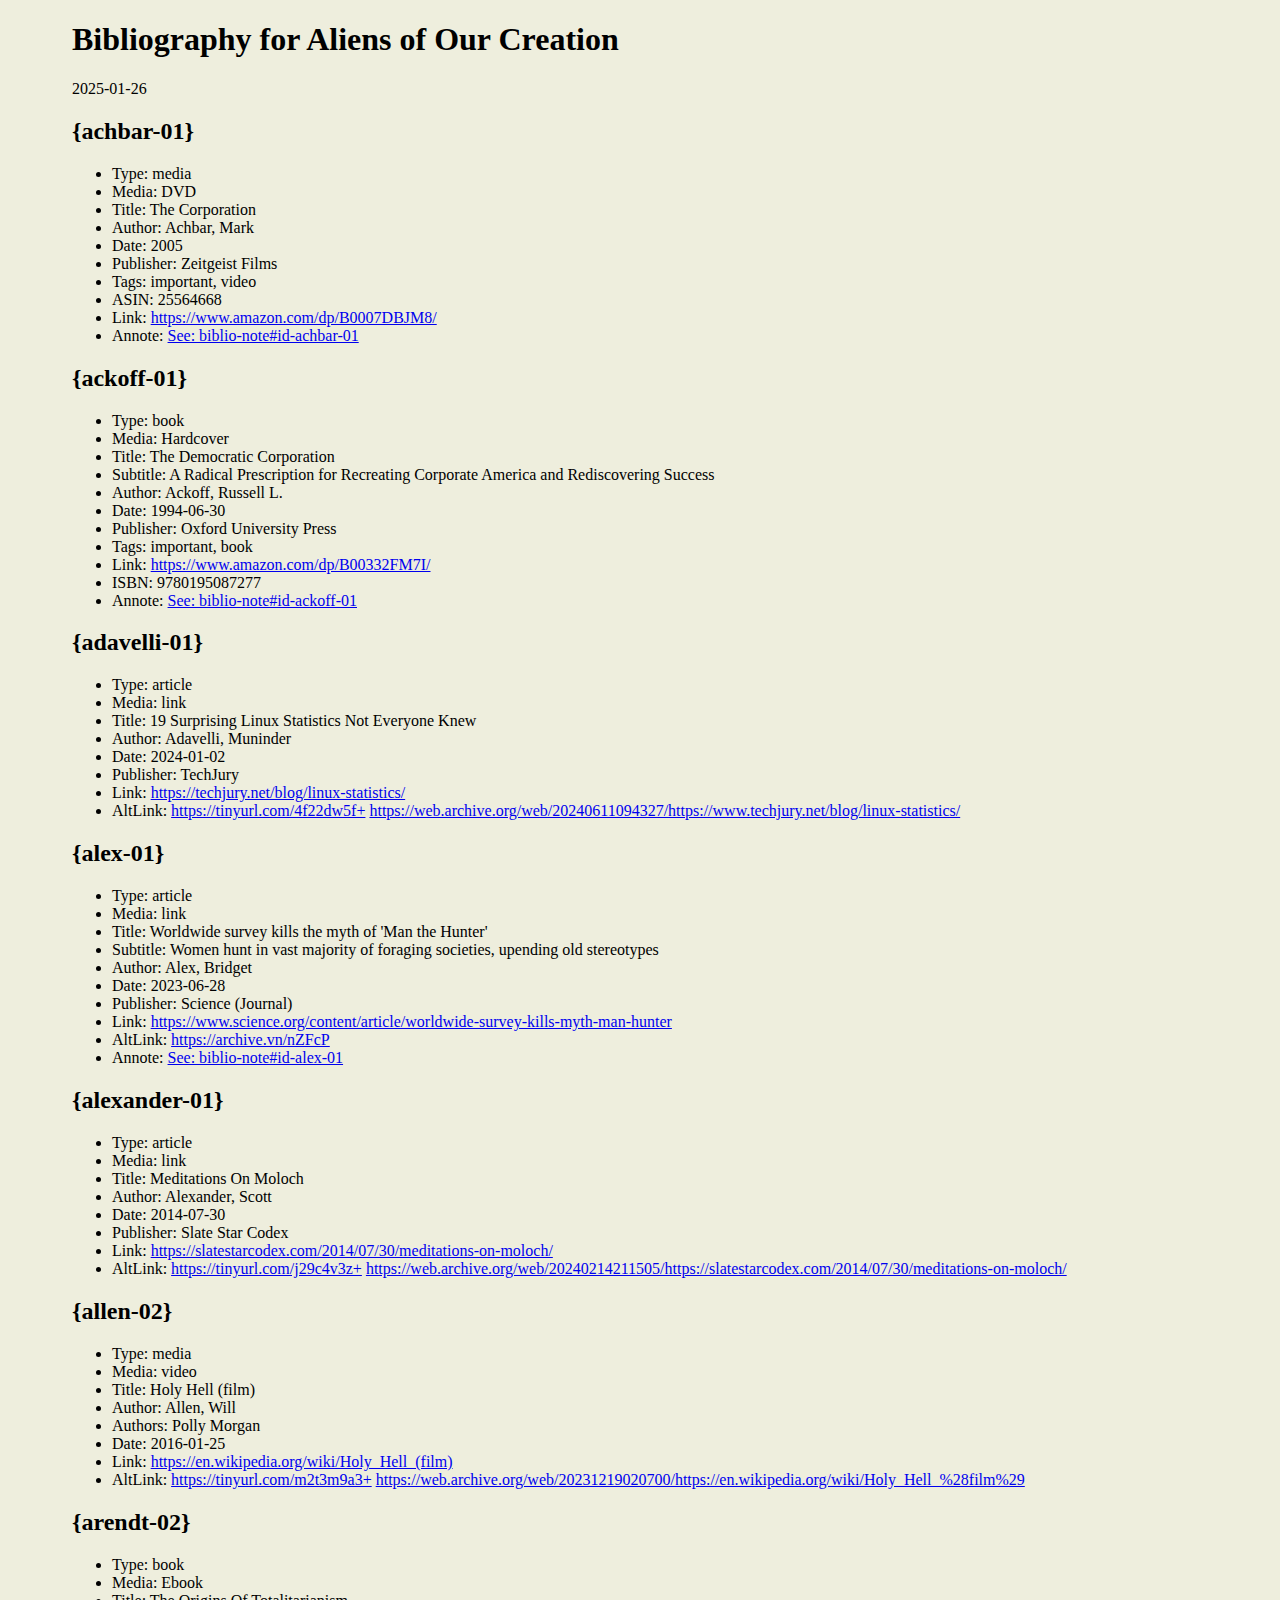
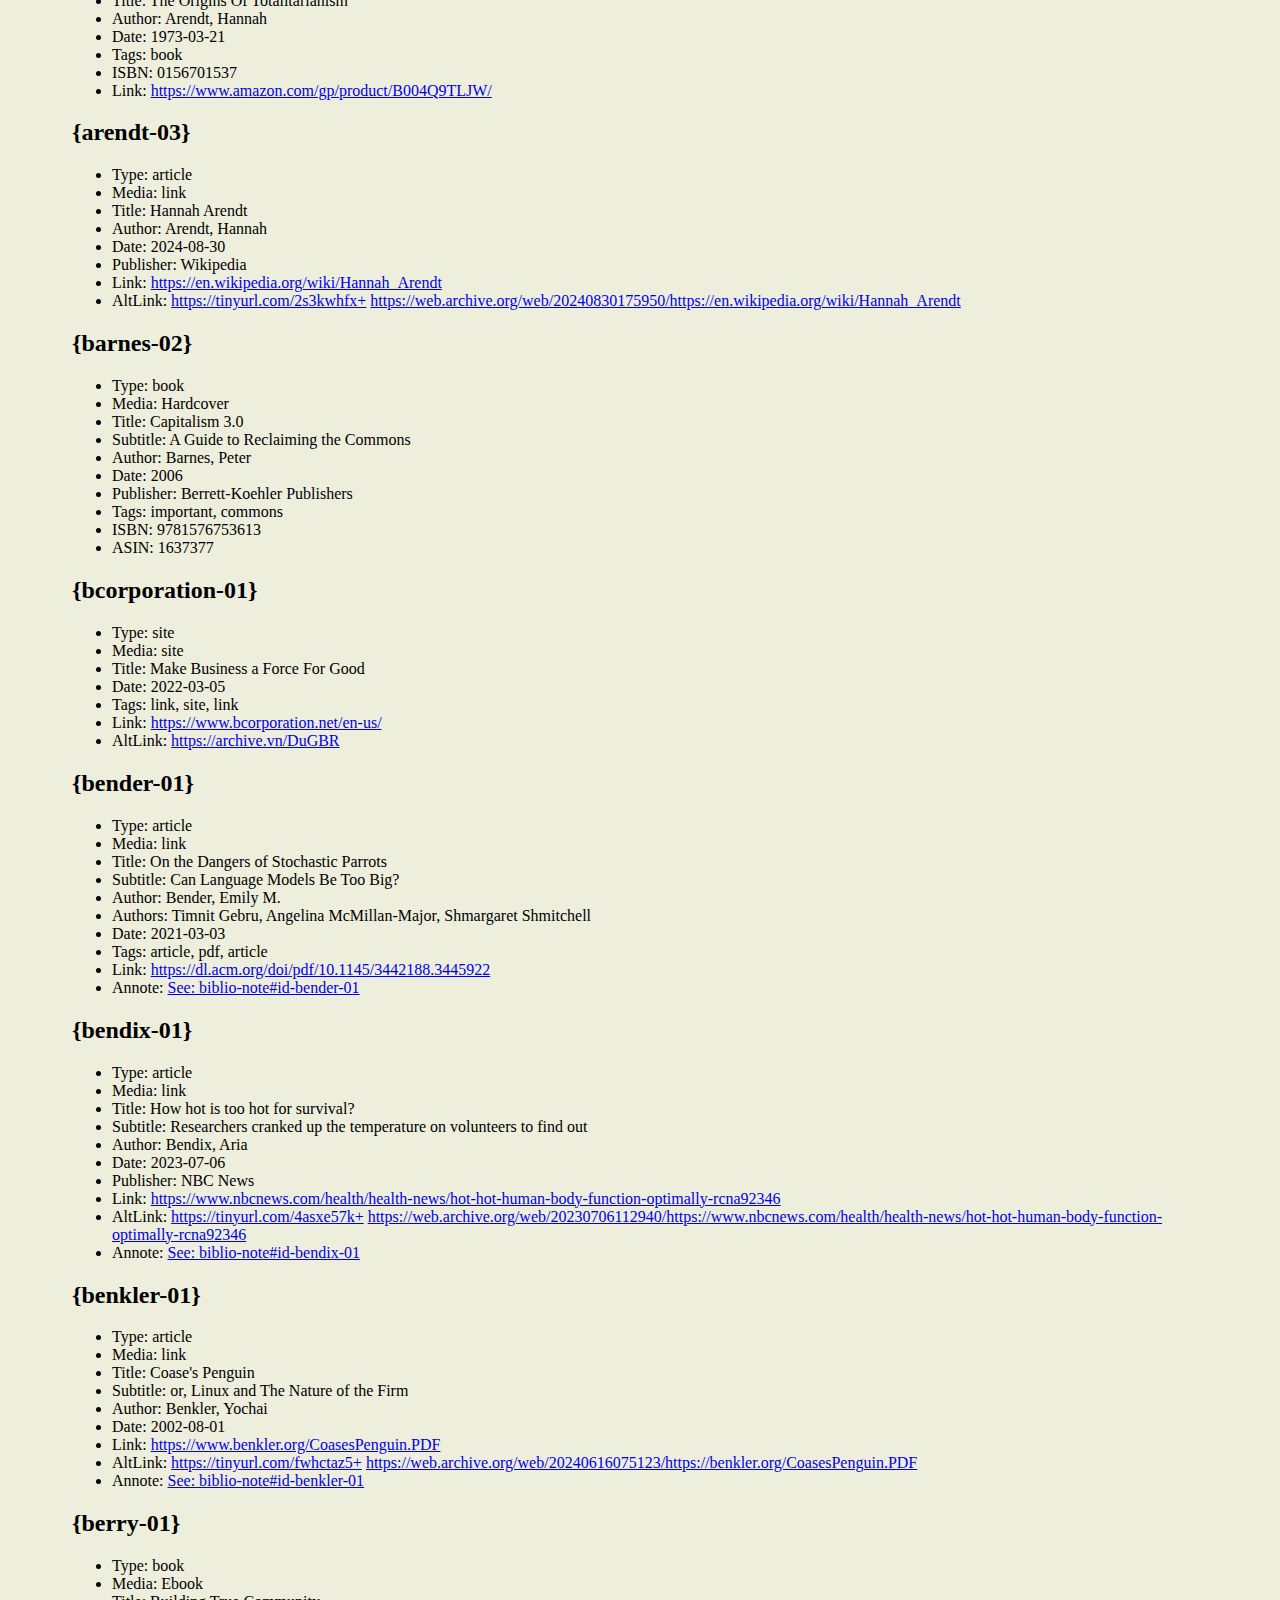
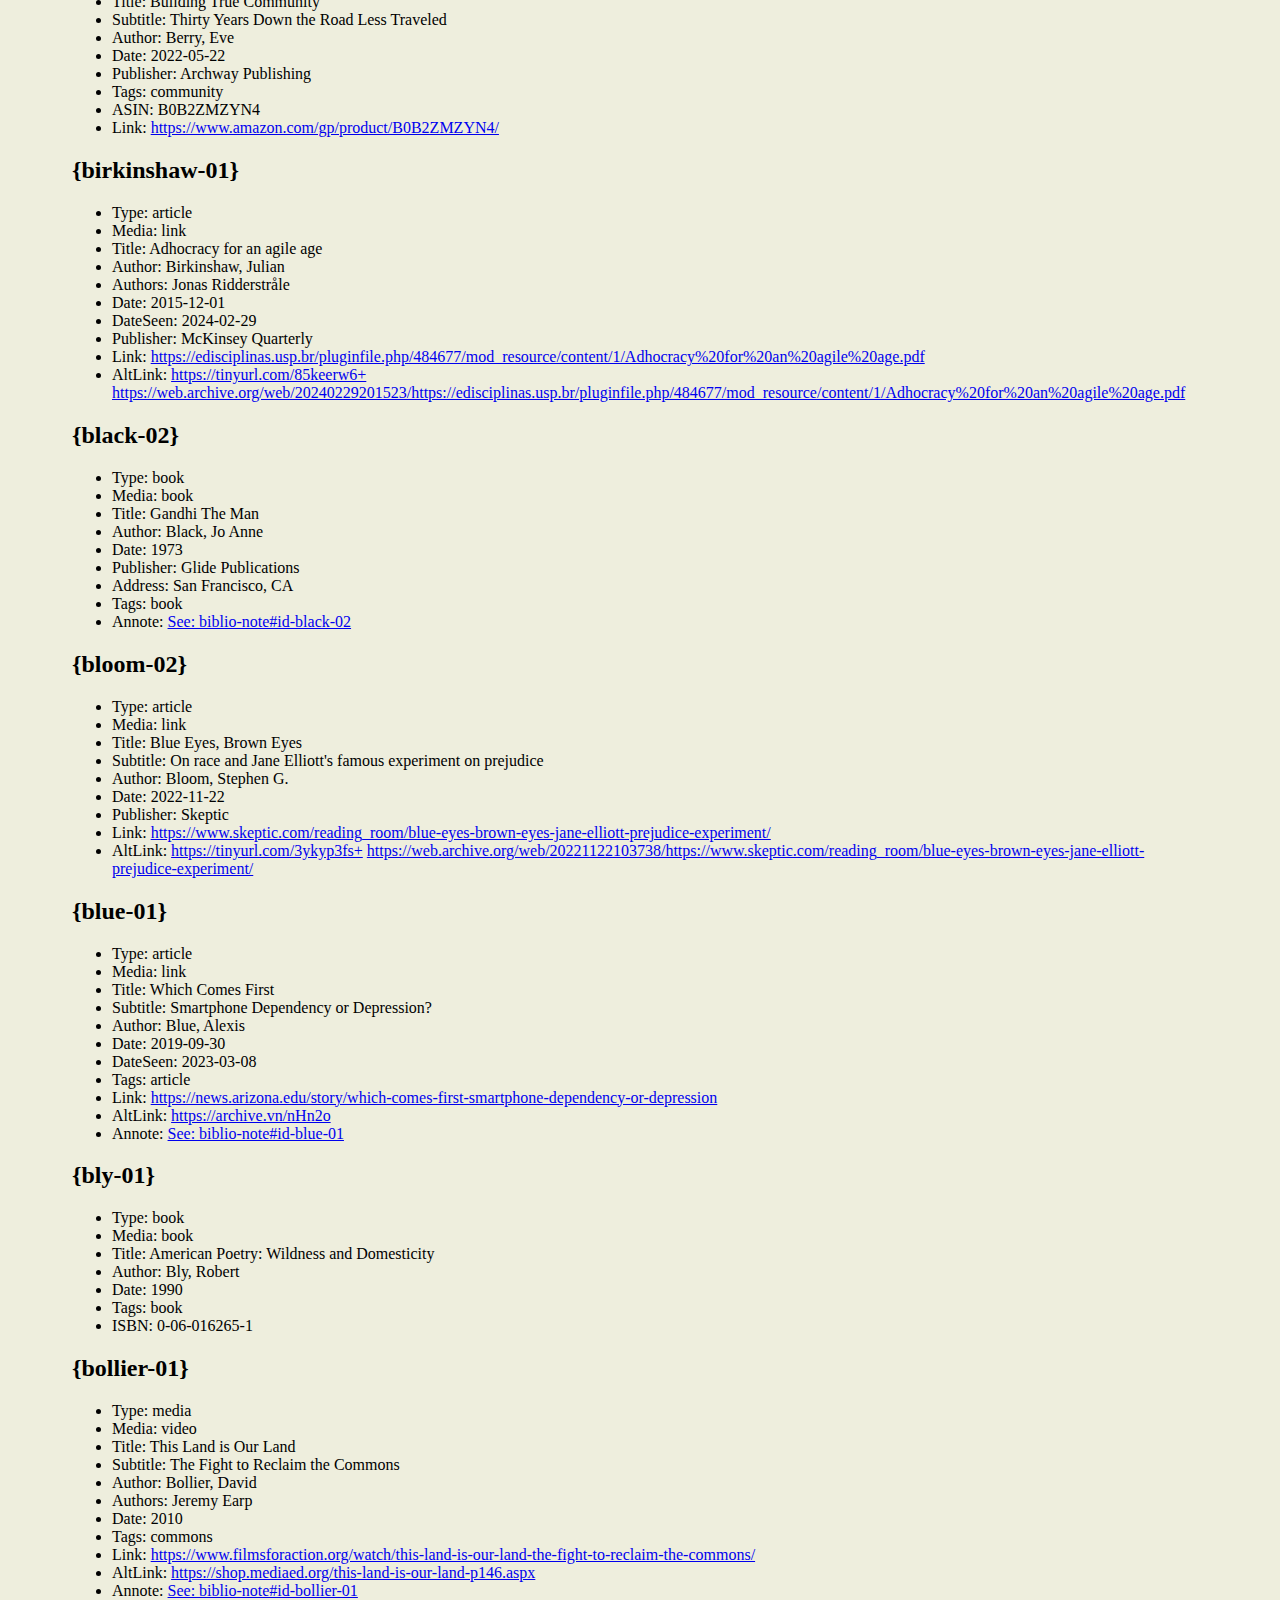
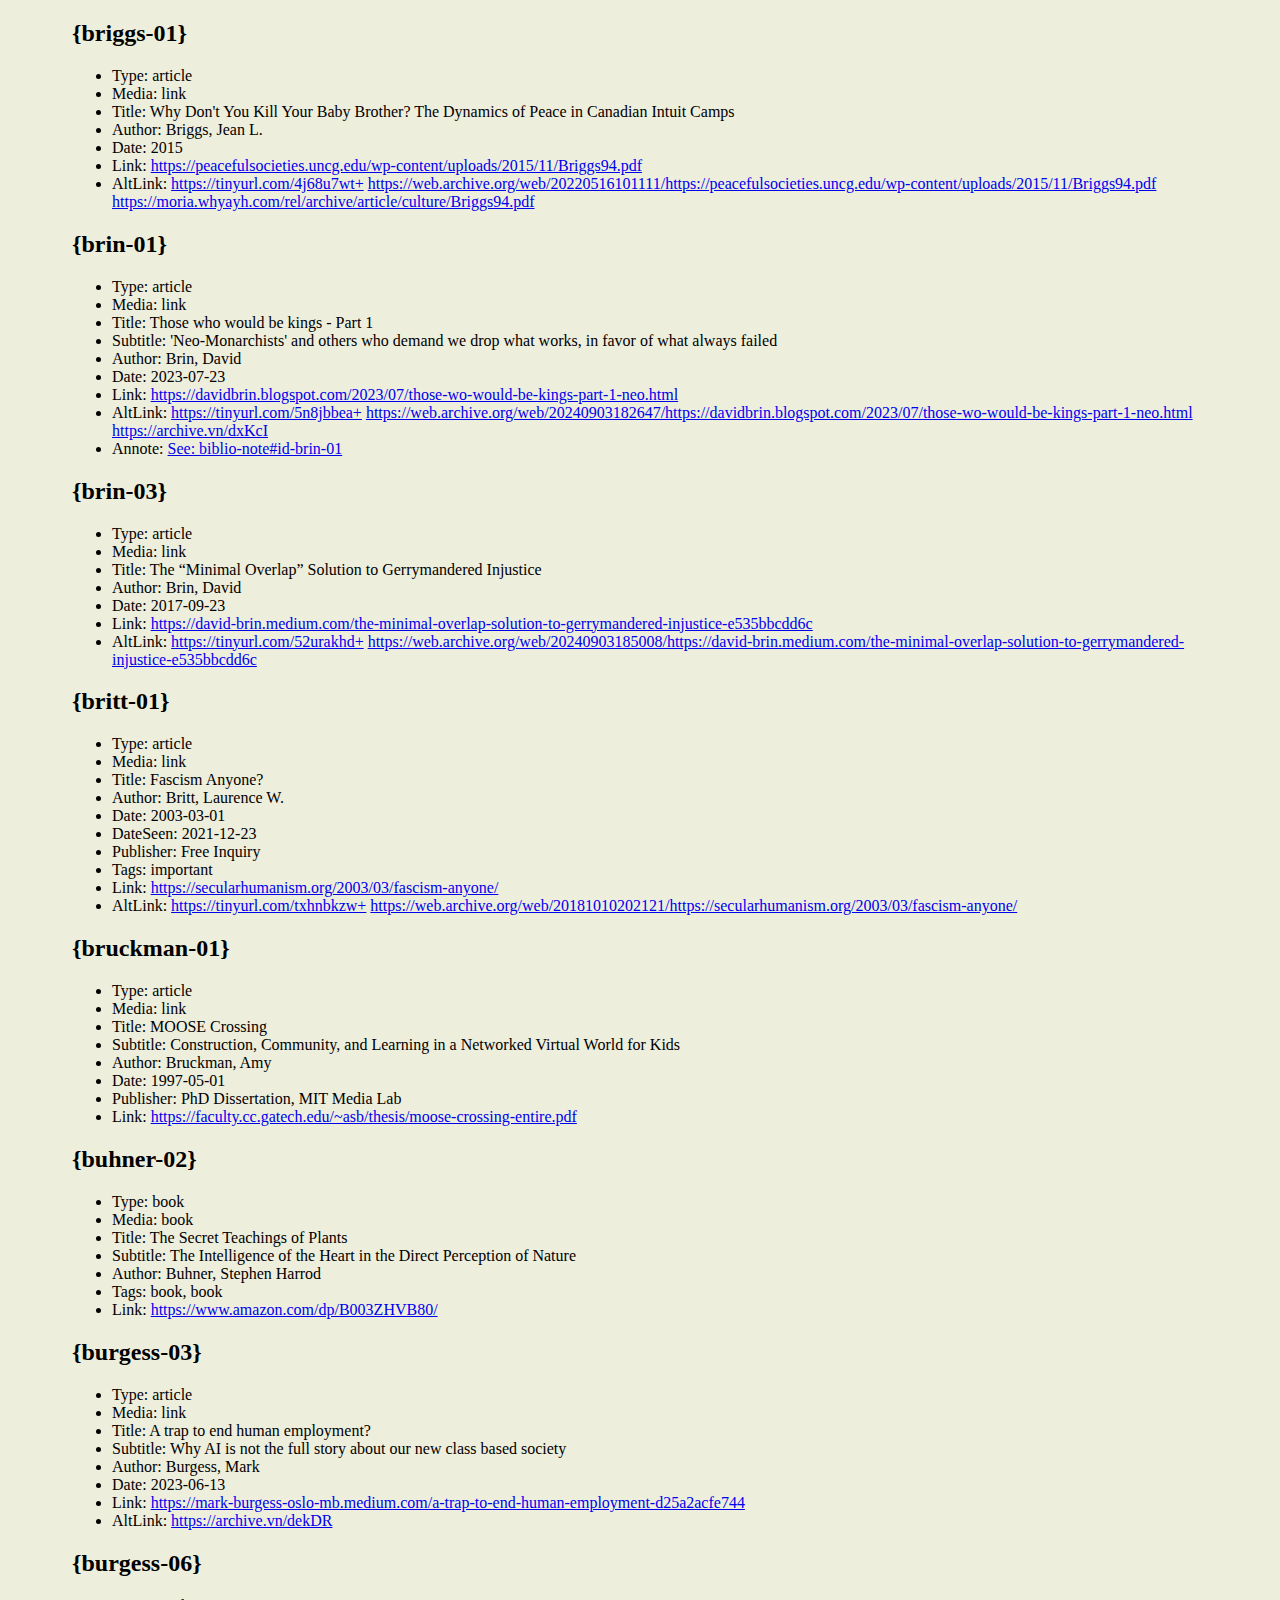
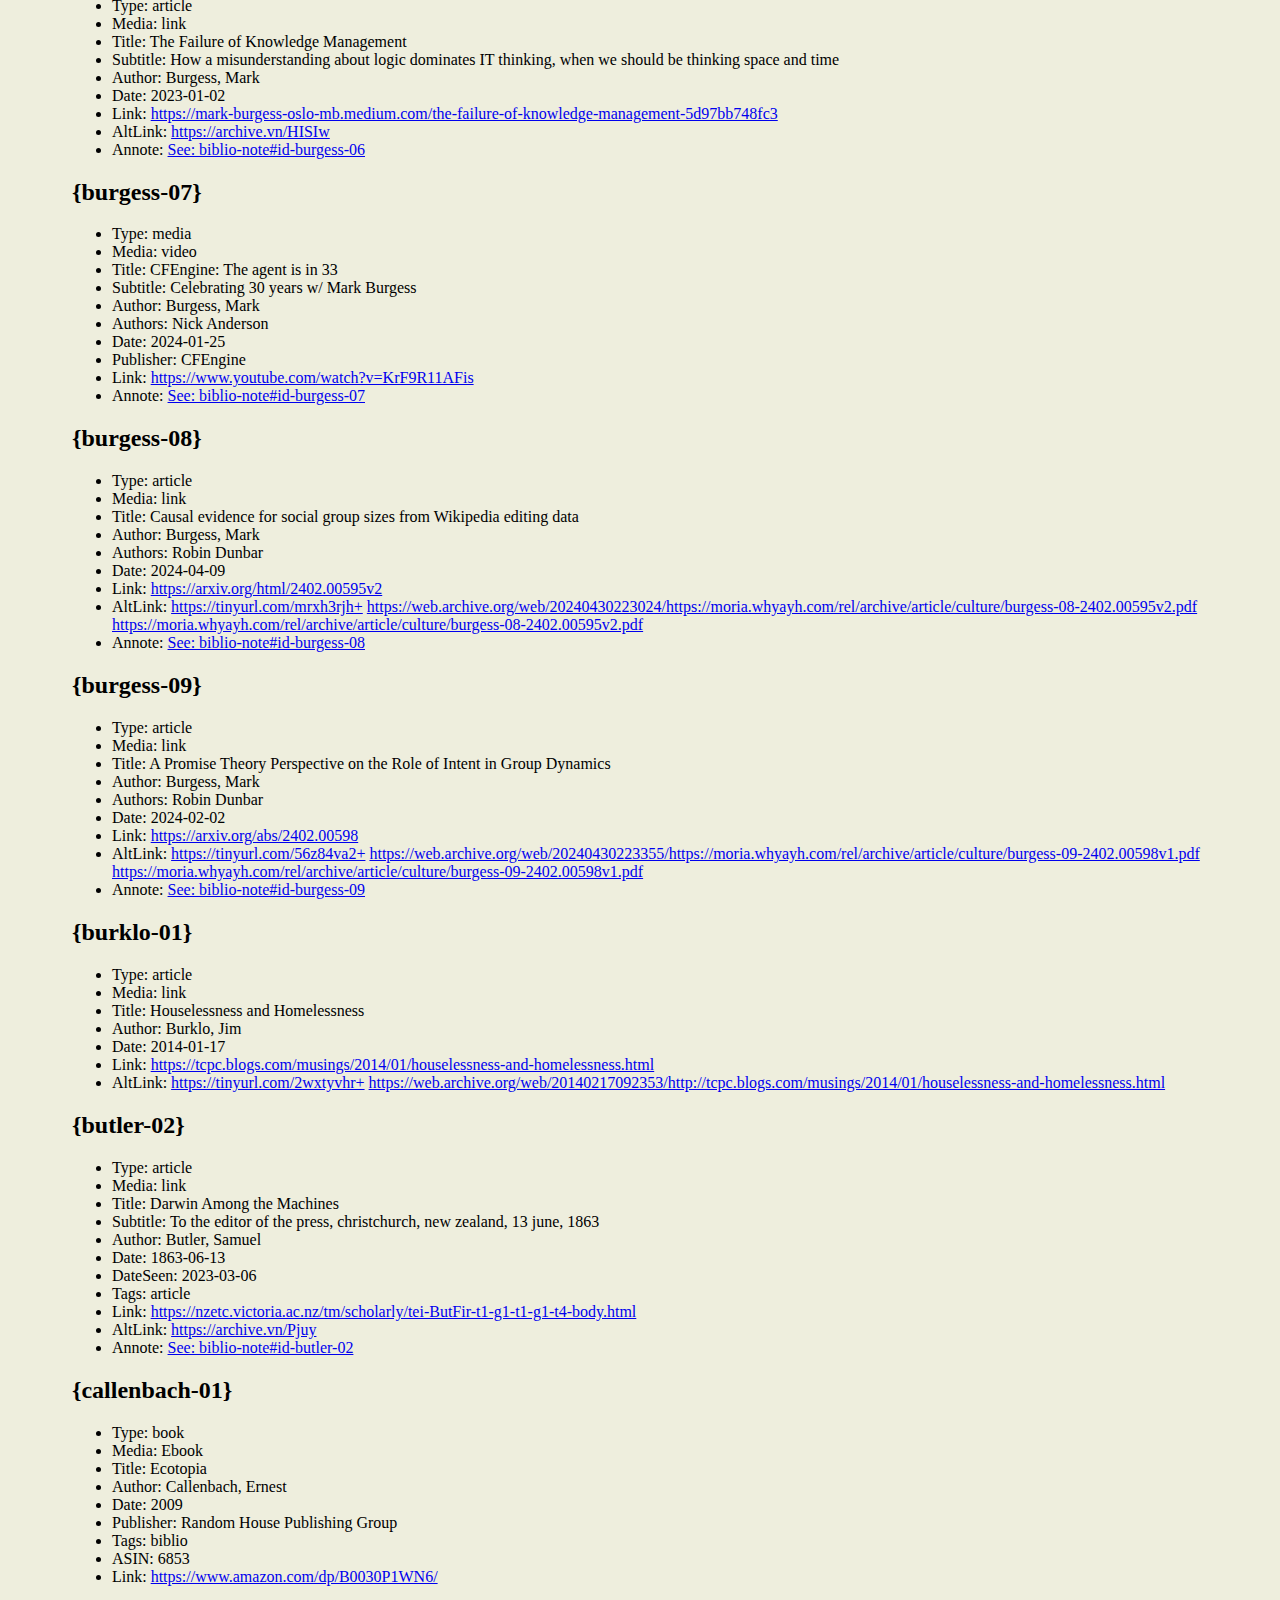
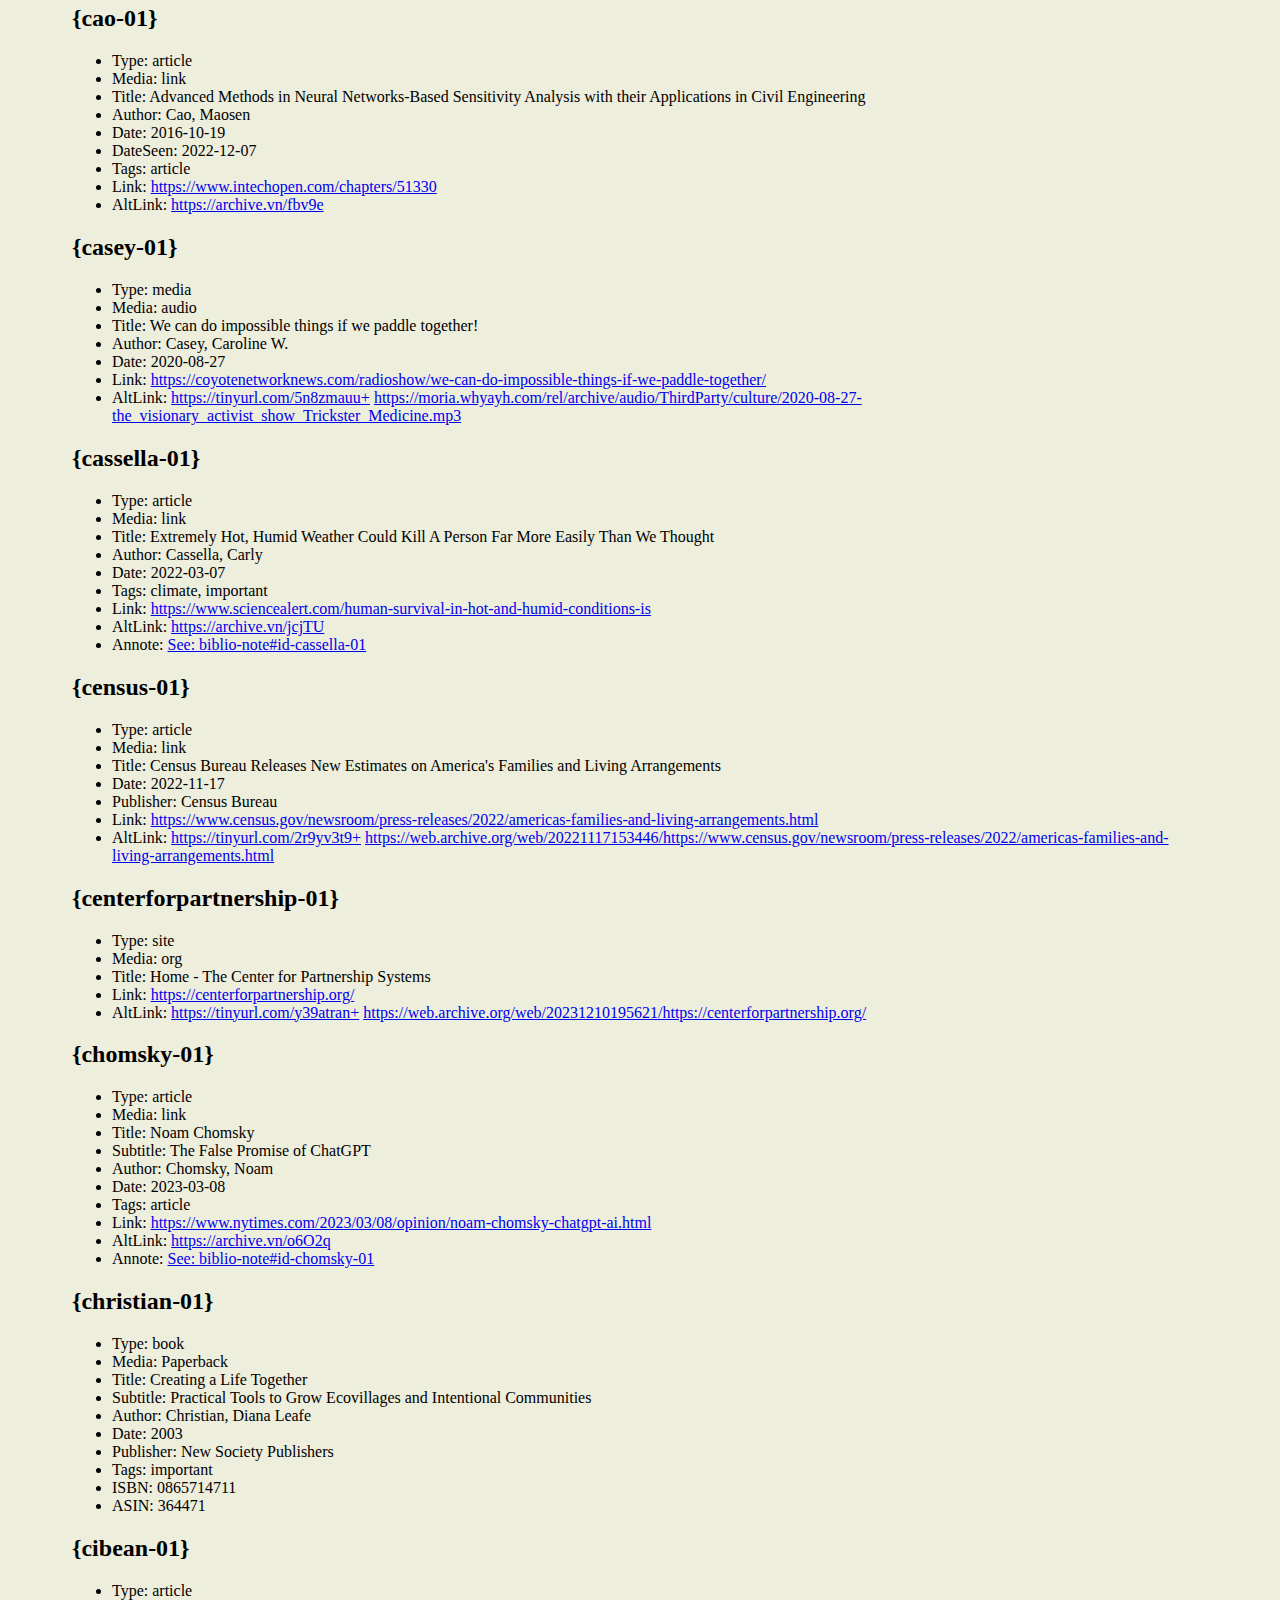
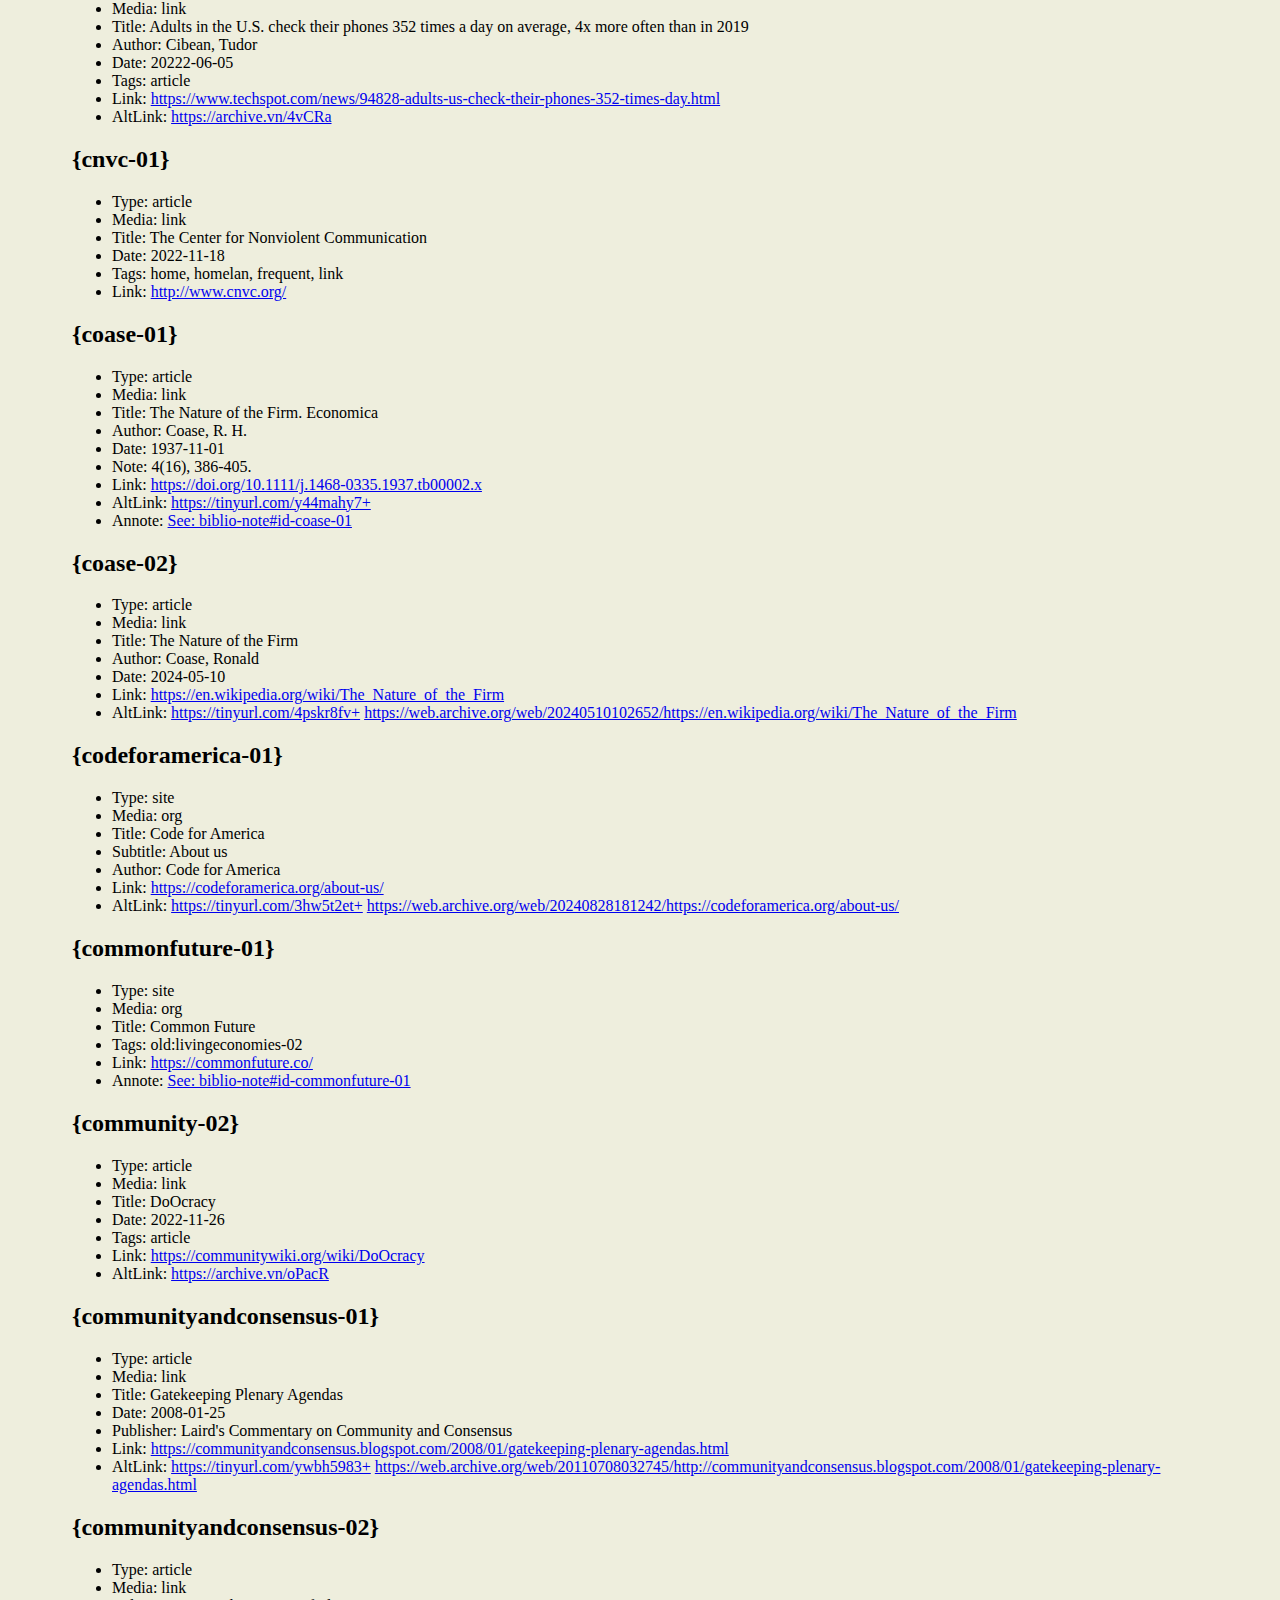
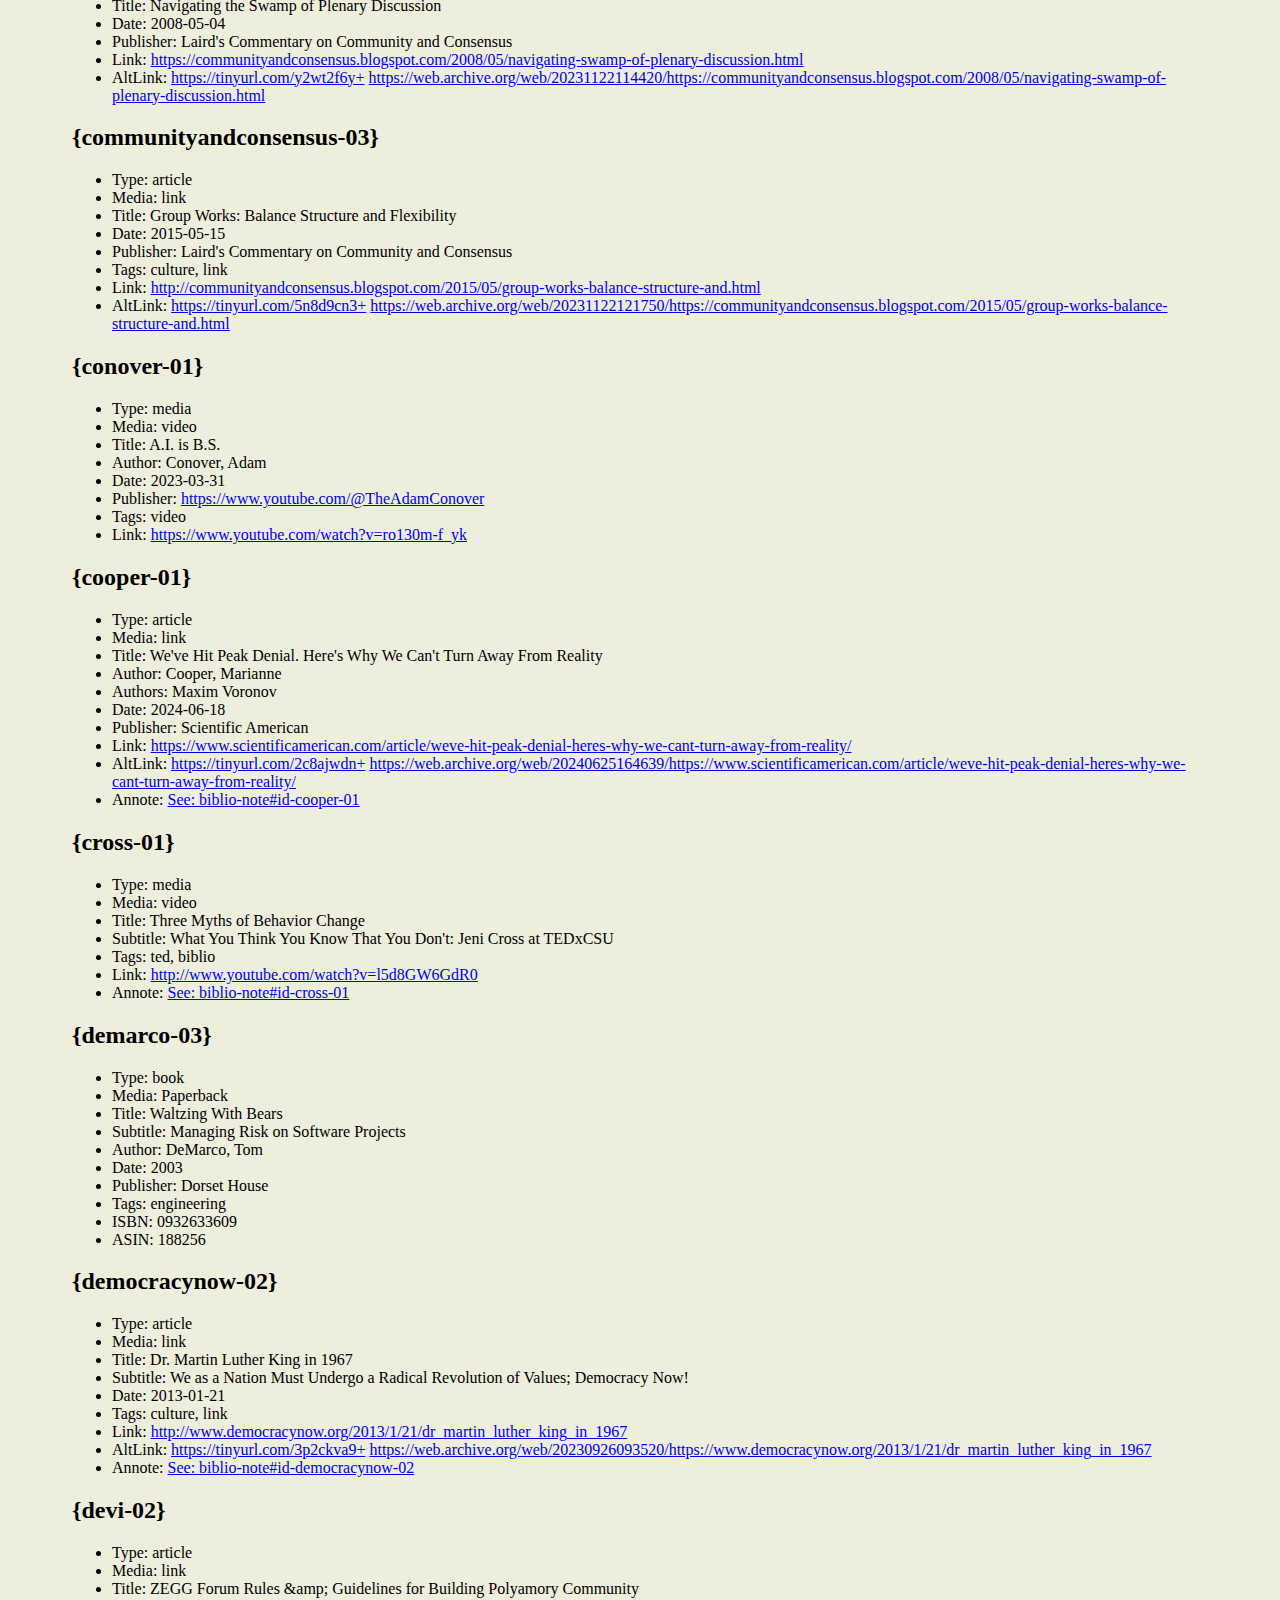
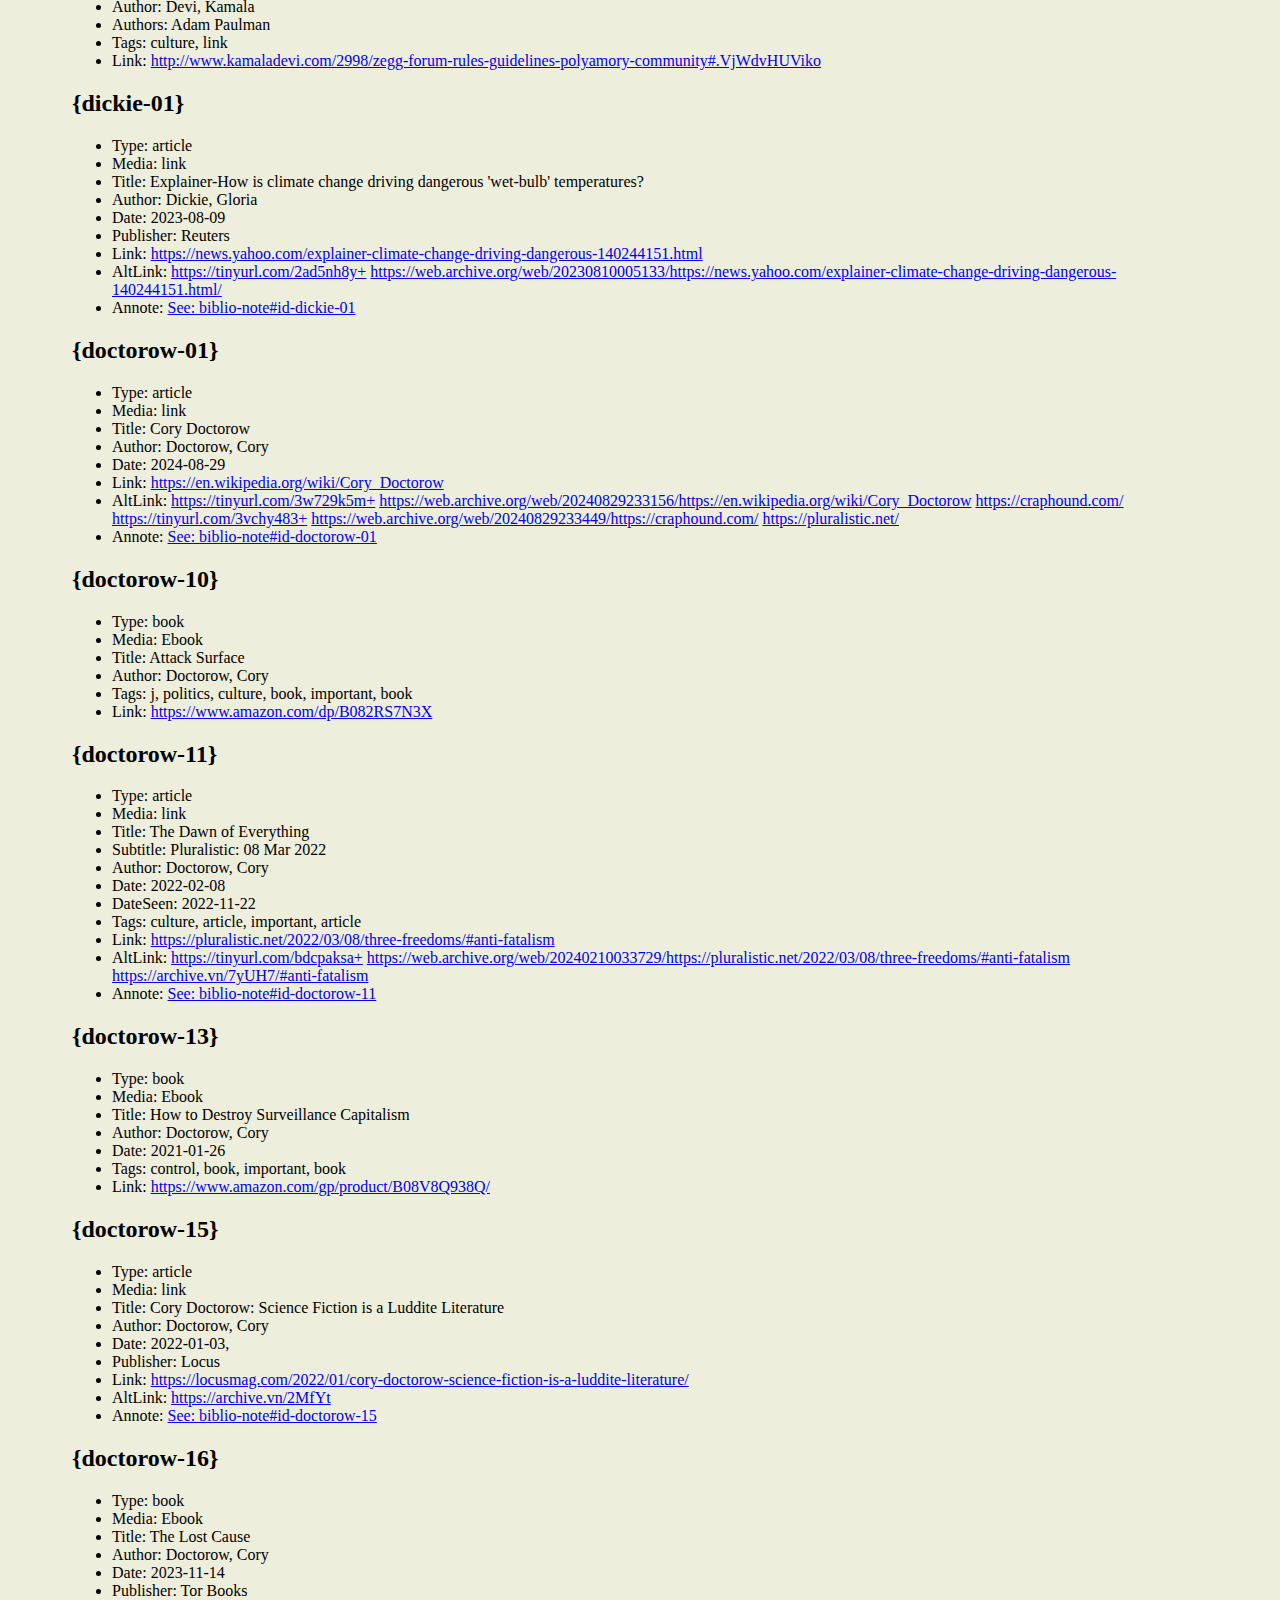
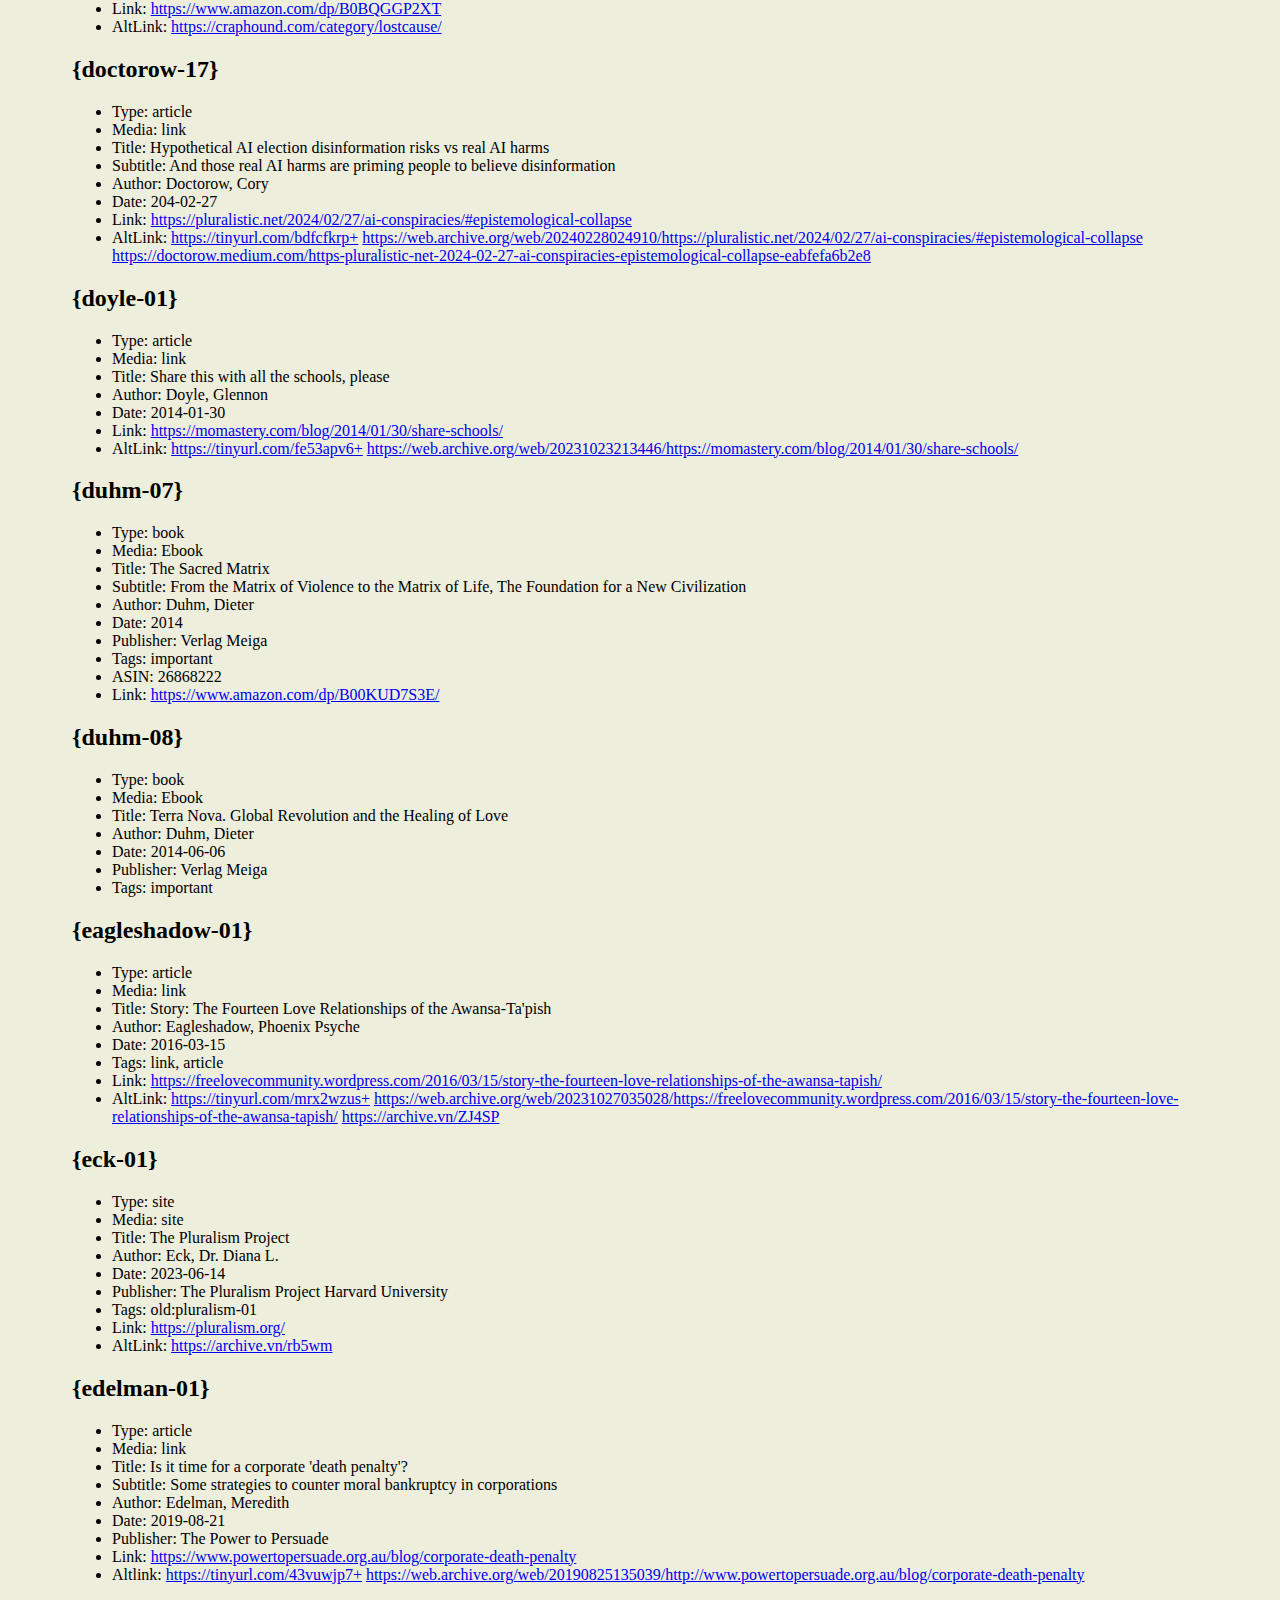
==== docs/aoc-biblio.html @ 5d0d47f8 "Updated" ====
<!DOCTYPE html>
<html xmlns="http://www.w3.org/1999/xhtml">
<head>
  <meta http-equiv="Content-Type"
        content="text/html; charset=utf-8" />
  <title>Bibliography for Aliens of Our Creation</title>
  <link rel="stylesheet"
        href="bib.css" />
</head>
<body>
  <h1 id="bibliography-for-aliens-of-our-creation">Bibliography for Aliens of
  Our Creation</h1>
  <p>2025-01-26</p>
  <h2 id="achbar-01">{achbar-01}</h2>
  <ul>
    <li>Type: media</li>
    <li>Media: DVD</li>
    <li>Title: The Corporation</li>
    <li>Author: Achbar, Mark</li>
    <li>Date: 2005</li>
    <li>Publisher: Zeitgeist Films</li>
    <li>Tags: important, video</li>
    <li>ASIN: 25564668</li>
    <li>Link: <a href=
    "https://www.amazon.com/dp/B0007DBJM8/">https://www.amazon.com/dp/B0007DBJM8/</a>
    </li>
    <li>Annote: <a href="biblio-note.html#id-achbar-01">See:
    biblio-note#id-achbar-01</a>
    </li>
  </ul>
  <h2 id="ackoff-01">{ackoff-01}</h2>
  <ul>
    <li>Type: book</li>
    <li>Media: Hardcover</li>
    <li>Title: The Democratic Corporation</li>
    <li>Subtitle: A Radical Prescription for Recreating Corporate America and
    Rediscovering Success</li>
    <li>Author: Ackoff, Russell L.</li>
    <li>Date: 1994-06-30</li>
    <li>Publisher: Oxford University Press</li>
    <li>Tags: important, book</li>
    <li>Link: <a href=
    "https://www.amazon.com/dp/B00332FM7I/">https://www.amazon.com/dp/B00332FM7I/</a>
    </li>
    <li>ISBN: 9780195087277</li>
    <li>Annote: <a href="biblio-note.html#id-ackoff-01">See:
    biblio-note#id-ackoff-01</a>
    </li>
  </ul>
  <h2 id="adavelli-01">{adavelli-01}</h2>
  <ul>
    <li>Type: article</li>
    <li>Media: link</li>
    <li>Title: 19 Surprising Linux Statistics Not Everyone Knew</li>
    <li>Author: Adavelli, Muninder</li>
    <li>Date: 2024-01-02</li>
    <li>Publisher: TechJury</li>
    <li>Link: <a href=
    "https://techjury.net/blog/linux-statistics/">https://techjury.net/blog/linux-statistics/</a>
    </li>
    <li>AltLink: <a href=
    "https://tinyurl.com/4f22dw5f+">https://tinyurl.com/4f22dw5f+</a>
      <a href="https://web.archive.org/web/20240611094327/https://www.techjury.net/blog/linux-statistics/">
      https://web.archive.org/web/20240611094327/https://www.techjury.net/blog/linux-statistics/</a>
    </li>
  </ul>
  <h2 id="alex-01">{alex-01}</h2>
  <ul>
    <li>Type: article</li>
    <li>Media: link</li>
    <li>Title: Worldwide survey kills the myth of 'Man the Hunter'</li>
    <li>Subtitle: Women hunt in vast majority of foraging societies, upending
    old stereotypes</li>
    <li>Author: Alex, Bridget</li>
    <li>Date: 2023-06-28</li>
    <li>Publisher: Science (Journal)</li>
    <li>Link: <a href=
    "https://www.science.org/content/article/worldwide-survey-kills-myth-man-hunter">
      https://www.science.org/content/article/worldwide-survey-kills-myth-man-hunter</a>
    </li>
    <li>AltLink: <a href=
    "https://archive.vn/nZFcP">https://archive.vn/nZFcP</a>
    </li>
    <li>Annote: <a href="biblio-note.html#id-alex-01">See:
    biblio-note#id-alex-01</a>
    </li>
  </ul>
  <h2 id="alexander-01">{alexander-01}</h2>
  <ul>
    <li>Type: article</li>
    <li>Media: link</li>
    <li>Title: Meditations On Moloch</li>
    <li>Author: Alexander, Scott</li>
    <li>Date: 2014-07-30</li>
    <li>Publisher: Slate Star Codex</li>
    <li>Link: <a href=
    "https://slatestarcodex.com/2014/07/30/meditations-on-moloch/">https://slatestarcodex.com/2014/07/30/meditations-on-moloch/</a>
    </li>
    <li>AltLink: <a href=
    "https://tinyurl.com/j29c4v3z+">https://tinyurl.com/j29c4v3z+</a>
      <a href="https://web.archive.org/web/20240214211505/https://slatestarcodex.com/2014/07/30/meditations-on-moloch/">
      https://web.archive.org/web/20240214211505/https://slatestarcodex.com/2014/07/30/meditations-on-moloch/</a>
    </li>
  </ul>
  <h2 id="allen-02">{allen-02}</h2>
  <ul>
    <li>Type: media</li>
    <li>Media: video</li>
    <li>Title: Holy Hell (film)</li>
    <li>Author: Allen, Will</li>
    <li>Authors: Polly Morgan</li>
    <li>Date: 2016-01-25</li>
    <li>Link: <a href=
    "https://en.wikipedia.org/wiki/Holy_Hell_(film)">https://en.wikipedia.org/wiki/Holy_Hell_(film)</a>
    </li>
    <li>AltLink: <a href=
    "https://tinyurl.com/m2t3m9a3+">https://tinyurl.com/m2t3m9a3+</a>
      <a href="https://web.archive.org/web/20231219020700/https://en.wikipedia.org/wiki/Holy_Hell_%28film%29">
      https://web.archive.org/web/20231219020700/https://en.wikipedia.org/wiki/Holy_Hell_%28film%29</a>
    </li>
  </ul>
  <h2 id="arendt-02">{arendt-02}</h2>
  <ul>
    <li>Type: book</li>
    <li>Media: Ebook</li>
    <li>Title: The Origins Of Totalitarianism</li>
    <li>Author: Arendt, Hannah</li>
    <li>Date: 1973-03-21</li>
    <li>Tags: book</li>
    <li>ISBN: 0156701537</li>
    <li>Link: <a href=
    "https://www.amazon.com/gp/product/B004Q9TLJW/">https://www.amazon.com/gp/product/B004Q9TLJW/</a>
    </li>
  </ul>
  <h2 id="arendt-03">{arendt-03}</h2>
  <ul>
    <li>Type: article</li>
    <li>Media: link</li>
    <li>Title: Hannah Arendt</li>
    <li>Author: Arendt, Hannah</li>
    <li>Date: 2024-08-30</li>
    <li>Publisher: Wikipedia</li>
    <li>Link: <a href=
    "https://en.wikipedia.org/wiki/Hannah_Arendt">https://en.wikipedia.org/wiki/Hannah_Arendt</a>
    </li>
    <li>AltLink: <a href=
    "https://tinyurl.com/2s3kwhfx+">https://tinyurl.com/2s3kwhfx+</a>
      <a href="https://web.archive.org/web/20240830175950/https://en.wikipedia.org/wiki/Hannah_Arendt">
      https://web.archive.org/web/20240830175950/https://en.wikipedia.org/wiki/Hannah_Arendt</a>
    </li>
  </ul>
  <h2 id="barnes-02">{barnes-02}</h2>
  <ul>
    <li>Type: book</li>
    <li>Media: Hardcover</li>
    <li>Title: Capitalism 3.0</li>
    <li>Subtitle: A Guide to Reclaiming the Commons</li>
    <li>Author: Barnes, Peter</li>
    <li>Date: 2006</li>
    <li>Publisher: Berrett-Koehler Publishers</li>
    <li>Tags: important, commons</li>
    <li>ISBN: 9781576753613</li>
    <li>ASIN: 1637377</li>
  </ul>
  <h2 id="bcorporation-01">{bcorporation-01}</h2>
  <ul>
    <li>Type: site</li>
    <li>Media: site</li>
    <li>Title: Make Business a Force For Good</li>
    <li>Date: 2022-03-05</li>
    <li>Tags: link, site, link</li>
    <li>Link: <a href=
    "https://www.bcorporation.net/en-us/">https://www.bcorporation.net/en-us/</a>
    </li>
    <li>AltLink: <a href=
    "https://archive.vn/DuGBR">https://archive.vn/DuGBR</a>
    </li>
  </ul>
  <h2 id="bender-01">{bender-01}</h2>
  <ul>
    <li>Type: article</li>
    <li>Media: link</li>
    <li>Title: On the Dangers of Stochastic Parrots</li>
    <li>Subtitle: Can Language Models Be Too Big?</li>
    <li>Author: Bender, Emily M.</li>
    <li>Authors: Timnit Gebru, Angelina McMillan-Major, Shmargaret
    Shmitchell</li>
    <li>Date: 2021-03-03</li>
    <li>Tags: article, pdf, article</li>
    <li>Link: <a href=
    "https://dl.acm.org/doi/pdf/10.1145/3442188.3445922">https://dl.acm.org/doi/pdf/10.1145/3442188.3445922</a>
    </li>
    <li>Annote: <a href="biblio-note.html#id-bender-01">See:
    biblio-note#id-bender-01</a>
    </li>
  </ul>
  <h2 id="bendix-01">{bendix-01}</h2>
  <ul>
    <li>Type: article</li>
    <li>Media: link</li>
    <li>Title: How hot is too hot for survival?</li>
    <li>Subtitle: Researchers cranked up the temperature on volunteers to
    find out</li>
    <li>Author: Bendix, Aria</li>
    <li>Date: 2023-07-06</li>
    <li>Publisher: NBC News</li>
    <li>Link: <a href=
    "https://www.nbcnews.com/health/health-news/hot-hot-human-body-function-optimally-rcna92346">
      https://www.nbcnews.com/health/health-news/hot-hot-human-body-function-optimally-rcna92346</a>
    </li>
    <li>AltLink: <a href=
    "https://tinyurl.com/4asxe57k+">https://tinyurl.com/4asxe57k+</a>
      <a href="https://web.archive.org/web/20230706112940/https://www.nbcnews.com/health/health-news/hot-hot-human-body-function-optimally-rcna92346">
      https://web.archive.org/web/20230706112940/https://www.nbcnews.com/health/health-news/hot-hot-human-body-function-optimally-rcna92346</a>
    </li>
    <li>Annote: <a href="biblio-note.html#id-bendix-01">See:
    biblio-note#id-bendix-01</a>
    </li>
  </ul>
  <h2 id="benkler-01">{benkler-01}</h2>
  <ul>
    <li>Type: article</li>
    <li>Media: link</li>
    <li>Title: Coase's Penguin</li>
    <li>Subtitle: or, Linux and The Nature of the Firm</li>
    <li>Author: Benkler, Yochai</li>
    <li>Date: 2002-08-01</li>
    <li>Link: <a href=
    "https://www.benkler.org/CoasesPenguin.PDF">https://www.benkler.org/CoasesPenguin.PDF</a>
    </li>
    <li>AltLink: <a href=
    "https://tinyurl.com/fwhctaz5+">https://tinyurl.com/fwhctaz5+</a>
      <a href="https://web.archive.org/web/20240616075123/https://benkler.org/CoasesPenguin.PDF">
      https://web.archive.org/web/20240616075123/https://benkler.org/CoasesPenguin.PDF</a>
    </li>
    <li>Annote: <a href="biblio-note.html#id-benkler-01">See:
    biblio-note#id-benkler-01</a>
    </li>
  </ul>
  <h2 id="berry-01">{berry-01}</h2>
  <ul>
    <li>Type: book</li>
    <li>Media: Ebook</li>
    <li>Title: Building True Community</li>
    <li>Subtitle: Thirty Years Down the Road Less Traveled</li>
    <li>Author: Berry, Eve</li>
    <li>Date: 2022-05-22</li>
    <li>Publisher: Archway Publishing</li>
    <li>Tags: community</li>
    <li>ASIN: B0B2ZMZYN4</li>
    <li>Link: <a href=
    "https://www.amazon.com/gp/product/B0B2ZMZYN4/">https://www.amazon.com/gp/product/B0B2ZMZYN4/</a>
    </li>
  </ul>
  <h2 id="birkinshaw-01">{birkinshaw-01}</h2>
  <ul>
    <li>Type: article</li>
    <li>Media: link</li>
    <li>Title: Adhocracy for an agile age</li>
    <li>Author: Birkinshaw, Julian</li>
    <li>Authors: Jonas Ridderstråle</li>
    <li>Date: 2015-12-01</li>
    <li>DateSeen: 2024-02-29</li>
    <li>Publisher: McKinsey Quarterly</li>
    <li>Link: <a href=
    "https://edisciplinas.usp.br/pluginfile.php/484677/mod_resource/content/1/Adhocracy%20for%20an%20agile%20age.pdf">
      https://edisciplinas.usp.br/pluginfile.php/484677/mod_resource/content/1/Adhocracy%20for%20an%20agile%20age.pdf</a>
    </li>
    <li>AltLink: <a href=
    "https://tinyurl.com/85keerw6+">https://tinyurl.com/85keerw6+</a>
      <a href="https://web.archive.org/web/20240229201523/https://edisciplinas.usp.br/pluginfile.php/484677/mod_resource/content/1/Adhocracy%20for%20an%20agile%20age.pdf">
      https://web.archive.org/web/20240229201523/https://edisciplinas.usp.br/pluginfile.php/484677/mod_resource/content/1/Adhocracy%20for%20an%20agile%20age.pdf</a>
    </li>
  </ul>
  <h2 id="black-02">{black-02}</h2>
  <ul>
    <li>Type: book</li>
    <li>Media: book</li>
    <li>Title: Gandhi The Man</li>
    <li>Author: Black, Jo Anne</li>
    <li>Date: 1973</li>
    <li>Publisher: Glide Publications</li>
    <li>Address: San Francisco, CA</li>
    <li>Tags: book</li>
    <li>Annote: <a href="biblio-note.html#id-black-02">See:
    biblio-note#id-black-02</a>
    </li>
  </ul>
  <h2 id="bloom-02">{bloom-02}</h2>
  <ul>
    <li>Type: article</li>
    <li>Media: link</li>
    <li>Title: Blue Eyes, Brown Eyes</li>
    <li>Subtitle: On race and Jane Elliott's famous experiment on
    prejudice</li>
    <li>Author: Bloom, Stephen G.</li>
    <li>Date: 2022-11-22</li>
    <li>Publisher: Skeptic</li>
    <li>Link: <a href=
    "https://www.skeptic.com/reading_room/blue-eyes-brown-eyes-jane-elliott-prejudice-experiment/">
      https://www.skeptic.com/reading_room/blue-eyes-brown-eyes-jane-elliott-prejudice-experiment/</a>
    </li>
    <li>AltLink: <a href=
    "https://tinyurl.com/3ykyp3fs+">https://tinyurl.com/3ykyp3fs+</a>
      <a href="https://web.archive.org/web/20221122103738/https://www.skeptic.com/reading_room/blue-eyes-brown-eyes-jane-elliott-prejudice-experiment/">
      https://web.archive.org/web/20221122103738/https://www.skeptic.com/reading_room/blue-eyes-brown-eyes-jane-elliott-prejudice-experiment/</a>
    </li>
  </ul>
  <h2 id="blue-01">{blue-01}</h2>
  <ul>
    <li>Type: article</li>
    <li>Media: link</li>
    <li>Title: Which Comes First</li>
    <li>Subtitle: Smartphone Dependency or Depression?</li>
    <li>Author: Blue, Alexis</li>
    <li>Date: 2019-09-30</li>
    <li>DateSeen: 2023-03-08</li>
    <li>Tags: article</li>
    <li>Link: <a href=
    "https://news.arizona.edu/story/which-comes-first-smartphone-dependency-or-depression">
      https://news.arizona.edu/story/which-comes-first-smartphone-dependency-or-depression</a>
    </li>
    <li>AltLink: <a href=
    "https://archive.vn/nHn2o">https://archive.vn/nHn2o</a>
    </li>
    <li>Annote: <a href="biblio-note.html#id-blue-01">See:
    biblio-note#id-blue-01</a>
    </li>
  </ul>
  <h2 id="bly-01">{bly-01}</h2>
  <ul>
    <li>Type: book</li>
    <li>Media: book</li>
    <li>Title: American Poetry: Wildness and Domesticity</li>
    <li>Author: Bly, Robert</li>
    <li>Date: 1990</li>
    <li>Tags: book</li>
    <li>ISBN: 0-06-016265-1</li>
  </ul>
  <h2 id="bollier-01">{bollier-01}</h2>
  <ul>
    <li>Type: media</li>
    <li>Media: video</li>
    <li>Title: This Land is Our Land</li>
    <li>Subtitle: The Fight to Reclaim the Commons</li>
    <li>Author: Bollier, David</li>
    <li>Authors: Jeremy Earp</li>
    <li>Date: 2010</li>
    <li>Tags: commons</li>
    <li>Link: <a href=
    "https://www.filmsforaction.org/watch/this-land-is-our-land-the-fight-to-reclaim-the-commons/">
      https://www.filmsforaction.org/watch/this-land-is-our-land-the-fight-to-reclaim-the-commons/</a>
    </li>
    <li>AltLink: <a href=
    "https://shop.mediaed.org/this-land-is-our-land-p146.aspx">https://shop.mediaed.org/this-land-is-our-land-p146.aspx</a>
    </li>
    <li>Annote: <a href="biblio-note.html#id-bollier-01">See:
    biblio-note#id-bollier-01</a>
    </li>
  </ul>
  <h2 id="briggs-01">{briggs-01}</h2>
  <ul>
    <li>Type: article</li>
    <li>Media: link</li>
    <li>Title: Why Don't You Kill Your Baby Brother? The Dynamics of Peace in
    Canadian Intuit Camps</li>
    <li>Author: Briggs, Jean L.</li>
    <li>Date: 2015</li>
    <li>Link: <a href=
    "https://peacefulsocieties.uncg.edu/wp-content/uploads/2015/11/Briggs94.pdf">
      https://peacefulsocieties.uncg.edu/wp-content/uploads/2015/11/Briggs94.pdf</a>
    </li>
    <li>AltLink: <a href=
    "https://tinyurl.com/4j68u7wt+">https://tinyurl.com/4j68u7wt+</a>
      <a href="https://web.archive.org/web/20220516101111/https://peacefulsocieties.uncg.edu/wp-content/uploads/2015/11/Briggs94.pdf">
      https://web.archive.org/web/20220516101111/https://peacefulsocieties.uncg.edu/wp-content/uploads/2015/11/Briggs94.pdf</a>
      <a href=
      "https://moria.whyayh.com/rel/archive/article/culture/Briggs94.pdf">https://moria.whyayh.com/rel/archive/article/culture/Briggs94.pdf</a>
    </li>
  </ul>
  <h2 id="brin-01">{brin-01}</h2>
  <ul>
    <li>Type: article</li>
    <li>Media: link</li>
    <li>Title: Those who would be kings - Part 1</li>
    <li>Subtitle: 'Neo-Monarchists' and others who demand we drop what works,
    in favor of what always failed</li>
    <li>Author: Brin, David</li>
    <li>Date: 2023-07-23</li>
    <li>Link: <a href=
    "https://davidbrin.blogspot.com/2023/07/those-wo-would-be-kings-part-1-neo.html">
      https://davidbrin.blogspot.com/2023/07/those-wo-would-be-kings-part-1-neo.html</a>
    </li>
    <li>AltLink: <a href=
    "https://tinyurl.com/5n8jbbea+">https://tinyurl.com/5n8jbbea+</a>
      <a href="https://web.archive.org/web/20240903182647/https://davidbrin.blogspot.com/2023/07/those-wo-would-be-kings-part-1-neo.html">
      https://web.archive.org/web/20240903182647/https://davidbrin.blogspot.com/2023/07/those-wo-would-be-kings-part-1-neo.html</a>
      <a href="https://archive.vn/dxKcI">https://archive.vn/dxKcI</a>
    </li>
    <li>Annote: <a href="biblio-note.html#id-brin-01">See:
    biblio-note#id-brin-01</a>
    </li>
  </ul>
  <h2 id="brin-03">{brin-03}</h2>
  <ul>
    <li>Type: article</li>
    <li>Media: link</li>
    <li>Title: The “Minimal Overlap” Solution to Gerrymandered Injustice</li>
    <li>Author: Brin, David</li>
    <li>Date: 2017-09-23</li>
    <li>Link: <a href=
    "https://david-brin.medium.com/the-minimal-overlap-solution-to-gerrymandered-injustice-e535bbcdd6c">
      https://david-brin.medium.com/the-minimal-overlap-solution-to-gerrymandered-injustice-e535bbcdd6c</a>
    </li>
    <li>AltLink: <a href=
    "https://tinyurl.com/52urakhd+">https://tinyurl.com/52urakhd+</a>
      <a href="https://web.archive.org/web/20240903185008/https://david-brin.medium.com/the-minimal-overlap-solution-to-gerrymandered-injustice-e535bbcdd6c">
      https://web.archive.org/web/20240903185008/https://david-brin.medium.com/the-minimal-overlap-solution-to-gerrymandered-injustice-e535bbcdd6c</a>
    </li>
  </ul>
  <h2 id="britt-01">{britt-01}</h2>
  <ul>
    <li>Type: article</li>
    <li>Media: link</li>
    <li>Title: Fascism Anyone?</li>
    <li>Author: Britt, Laurence W.</li>
    <li>Date: 2003-03-01</li>
    <li>DateSeen: 2021-12-23</li>
    <li>Publisher: Free Inquiry</li>
    <li>Tags: important</li>
    <li>Link: <a href="https://secularhumanism.org/2003/03/fascism-anyone/">
      https://secularhumanism.org/2003/03/fascism-anyone/</a>
    </li>
    <li>AltLink: <a href=
    "https://tinyurl.com/txhnbkzw+">https://tinyurl.com/txhnbkzw+</a>
      <a href="https://web.archive.org/web/20181010202121/https://secularhumanism.org/2003/03/fascism-anyone/">
      https://web.archive.org/web/20181010202121/https://secularhumanism.org/2003/03/fascism-anyone/</a>
    </li>
  </ul>
  <h2 id="bruckman-01">{bruckman-01}</h2>
  <ul>
    <li>Type: article</li>
    <li>Media: link</li>
    <li>Title: MOOSE Crossing</li>
    <li>Subtitle: Construction, Community, and Learning in a Networked
    Virtual World for Kids</li>
    <li>Author: Bruckman, Amy</li>
    <li>Date: 1997-05-01</li>
    <li>Publisher: PhD Dissertation, MIT Media Lab</li>
    <li>Link: <a href=
    "https://faculty.cc.gatech.edu/~asb/thesis/moose-crossing-entire.pdf">https://faculty.cc.gatech.edu/~asb/thesis/moose-crossing-entire.pdf</a>
    </li>
  </ul>
  <h2 id="buhner-02">{buhner-02}</h2>
  <ul>
    <li>Type: book</li>
    <li>Media: book</li>
    <li>Title: The Secret Teachings of Plants</li>
    <li>Subtitle: The Intelligence of the Heart in the Direct Perception of
    Nature</li>
    <li>Author: Buhner, Stephen Harrod</li>
    <li>Tags: book, book</li>
    <li>Link: <a href=
    "https://www.amazon.com/dp/B003ZHVB80/">https://www.amazon.com/dp/B003ZHVB80/</a>
    </li>
  </ul>
  <h2 id="burgess-03">{burgess-03}</h2>
  <ul>
    <li>Type: article</li>
    <li>Media: link</li>
    <li>Title: A trap to end human employment?</li>
    <li>Subtitle: Why AI is not the full story about our new class based
    society</li>
    <li>Author: Burgess, Mark</li>
    <li>Date: 2023-06-13</li>
    <li>Link: <a href=
    "https://mark-burgess-oslo-mb.medium.com/a-trap-to-end-human-employment-d25a2acfe744">
      https://mark-burgess-oslo-mb.medium.com/a-trap-to-end-human-employment-d25a2acfe744</a>
    </li>
    <li>AltLink: <a href=
    "https://archive.vn/dekDR">https://archive.vn/dekDR</a>
    </li>
  </ul>
  <h2 id="burgess-06">{burgess-06}</h2>
  <ul>
    <li>Type: article</li>
    <li>Media: link</li>
    <li>Title: The Failure of Knowledge Management</li>
    <li>Subtitle: How a misunderstanding about logic dominates IT thinking,
    when we should be thinking space and time</li>
    <li>Author: Burgess, Mark</li>
    <li>Date: 2023-01-02</li>
    <li>Link: <a href=
    "https://mark-burgess-oslo-mb.medium.com/the-failure-of-knowledge-management-5d97bb748fc3">
      https://mark-burgess-oslo-mb.medium.com/the-failure-of-knowledge-management-5d97bb748fc3</a>
    </li>
    <li>AltLink: <a href=
    "https://archive.vn/HISIw">https://archive.vn/HISIw</a>
    </li>
    <li>Annote: <a href="biblio-note.html#id-burgess-06">See:
    biblio-note#id-burgess-06</a>
    </li>
  </ul>
  <h2 id="burgess-07">{burgess-07}</h2>
  <ul>
    <li>Type: media</li>
    <li>Media: video</li>
    <li>Title: CFEngine: The agent is in 33</li>
    <li>Subtitle: Celebrating 30 years w/ Mark Burgess</li>
    <li>Author: Burgess, Mark</li>
    <li>Authors: Nick Anderson</li>
    <li>Date: 2024-01-25</li>
    <li>Publisher: CFEngine</li>
    <li>Link: <a href=
    "https://www.youtube.com/watch?v=KrF9R11AFis">https://www.youtube.com/watch?v=KrF9R11AFis</a>
    </li>
    <li>Annote: <a href="biblio-note.html#id-burgess-07">See:
    biblio-note#id-burgess-07</a>
    </li>
  </ul>
  <h2 id="burgess-08">{burgess-08}</h2>
  <ul>
    <li>Type: article</li>
    <li>Media: link</li>
    <li>Title: Causal evidence for social group sizes from Wikipedia editing
    data</li>
    <li>Author: Burgess, Mark</li>
    <li>Authors: Robin Dunbar</li>
    <li>Date: 2024-04-09</li>
    <li>Link: <a href=
    "https://arxiv.org/html/2402.00595v2">https://arxiv.org/html/2402.00595v2</a>
    </li>
    <li>AltLink: <a href=
    "https://tinyurl.com/mrxh3rjh+">https://tinyurl.com/mrxh3rjh+</a>
      <a href="https://web.archive.org/web/20240430223024/https://moria.whyayh.com/rel/archive/article/culture/burgess-08-2402.00595v2.pdf">
      https://web.archive.org/web/20240430223024/https://moria.whyayh.com/rel/archive/article/culture/burgess-08-2402.00595v2.pdf</a>
      <a href=
      "https://moria.whyayh.com/rel/archive/article/culture/burgess-08-2402.00595v2.pdf">
      https://moria.whyayh.com/rel/archive/article/culture/burgess-08-2402.00595v2.pdf</a>
    </li>
    <li>Annote: <a href="biblio-note.html#id-burgess-08">See:
    biblio-note#id-burgess-08</a>
    </li>
  </ul>
  <h2 id="burgess-09">{burgess-09}</h2>
  <ul>
    <li>Type: article</li>
    <li>Media: link</li>
    <li>Title: A Promise Theory Perspective on the Role of Intent in Group
    Dynamics</li>
    <li>Author: Burgess, Mark</li>
    <li>Authors: Robin Dunbar</li>
    <li>Date: 2024-02-02</li>
    <li>Link: <a href=
    "https://arxiv.org/abs/2402.00598">https://arxiv.org/abs/2402.00598</a>
    </li>
    <li>AltLink: <a href=
    "https://tinyurl.com/56z84va2+">https://tinyurl.com/56z84va2+</a>
      <a href="https://web.archive.org/web/20240430223355/https://moria.whyayh.com/rel/archive/article/culture/burgess-09-2402.00598v1.pdf">
      https://web.archive.org/web/20240430223355/https://moria.whyayh.com/rel/archive/article/culture/burgess-09-2402.00598v1.pdf</a>
      <a href=
      "https://moria.whyayh.com/rel/archive/article/culture/burgess-09-2402.00598v1.pdf">
      https://moria.whyayh.com/rel/archive/article/culture/burgess-09-2402.00598v1.pdf</a>
    </li>
    <li>Annote: <a href="biblio-note.html#id-burgess-09">See:
    biblio-note#id-burgess-09</a>
    </li>
  </ul>
  <h2 id="burklo-01">{burklo-01}</h2>
  <ul>
    <li>Type: article</li>
    <li>Media: link</li>
    <li>Title: Houselessness and Homelessness</li>
    <li>Author: Burklo, Jim</li>
    <li>Date: 2014-01-17</li>
    <li>Link: <a href=
    "https://tcpc.blogs.com/musings/2014/01/houselessness-and-homelessness.html">
      https://tcpc.blogs.com/musings/2014/01/houselessness-and-homelessness.html</a>
    </li>
    <li>AltLink: <a href=
    "https://tinyurl.com/2wxtyvhr+">https://tinyurl.com/2wxtyvhr+</a>
      <a href="https://web.archive.org/web/20140217092353/http://tcpc.blogs.com/musings/2014/01/houselessness-and-homelessness.html">
      https://web.archive.org/web/20140217092353/http://tcpc.blogs.com/musings/2014/01/houselessness-and-homelessness.html</a>
    </li>
  </ul>
  <h2 id="butler-02">{butler-02}</h2>
  <ul>
    <li>Type: article</li>
    <li>Media: link</li>
    <li>Title: Darwin Among the Machines</li>
    <li>Subtitle: To the editor of the press, christchurch, new zealand, 13
    june, 1863</li>
    <li>Author: Butler, Samuel</li>
    <li>Date: 1863-06-13</li>
    <li>DateSeen: 2023-03-06</li>
    <li>Tags: article</li>
    <li>Link: <a href=
    "https://nzetc.victoria.ac.nz/tm/scholarly/tei-ButFir-t1-g1-t1-g1-t4-body.html">
      https://nzetc.victoria.ac.nz/tm/scholarly/tei-ButFir-t1-g1-t1-g1-t4-body.html</a>
    </li>
    <li>AltLink: <a href=
    "https://archive.vn/Pjuy">https://archive.vn/Pjuy</a>
    </li>
    <li>Annote: <a href="biblio-note.html#id-butler-02">See:
    biblio-note#id-butler-02</a>
    </li>
  </ul>
  <h2 id="callenbach-01">{callenbach-01}</h2>
  <ul>
    <li>Type: book</li>
    <li>Media: Ebook</li>
    <li>Title: Ecotopia</li>
    <li>Author: Callenbach, Ernest</li>
    <li>Date: 2009</li>
    <li>Publisher: Random House Publishing Group</li>
    <li>Tags: biblio</li>
    <li>ASIN: 6853</li>
    <li>Link: <a href=
    "https://www.amazon.com/dp/B0030P1WN6/">https://www.amazon.com/dp/B0030P1WN6/</a>
    </li>
  </ul>
  <h2 id="cao-01">{cao-01}</h2>
  <ul>
    <li>Type: article</li>
    <li>Media: link</li>
    <li>Title: Advanced Methods in Neural Networks-Based Sensitivity Analysis
    with their Applications in Civil Engineering</li>
    <li>Author: Cao, Maosen</li>
    <li>Date: 2016-10-19</li>
    <li>DateSeen: 2022-12-07</li>
    <li>Tags: article</li>
    <li>Link: <a href=
    "https://www.intechopen.com/chapters/51330">https://www.intechopen.com/chapters/51330</a>
    </li>
    <li>AltLink: <a href=
    "https://archive.vn/fbv9e">https://archive.vn/fbv9e</a>
    </li>
  </ul>
  <h2 id="casey-01">{casey-01}</h2>
  <ul>
    <li>Type: media</li>
    <li>Media: audio</li>
    <li>Title: We can do impossible things if we paddle together!</li>
    <li>Author: Casey, Caroline W.</li>
    <li>Date: 2020-08-27</li>
    <li>Link: <a href=
    "https://coyotenetworknews.com/radioshow/we-can-do-impossible-things-if-we-paddle-together/">
      https://coyotenetworknews.com/radioshow/we-can-do-impossible-things-if-we-paddle-together/</a>
    </li>
    <li>AltLink: <a href=
    "https://tinyurl.com/5n8zmauu+">https://tinyurl.com/5n8zmauu+</a>
      <a href="https://moria.whyayh.com/rel/archive/audio/ThirdParty/culture/2020-08-27-the_visionary_activist_show_Trickster_Medicine.mp3">
      https://moria.whyayh.com/rel/archive/audio/ThirdParty/culture/2020-08-27-the_visionary_activist_show_Trickster_Medicine.mp3</a>
    </li>
  </ul>
  <h2 id="cassella-01">{cassella-01}</h2>
  <ul>
    <li>Type: article</li>
    <li>Media: link</li>
    <li>Title: Extremely Hot, Humid Weather Could Kill A Person Far More
    Easily Than We Thought</li>
    <li>Author: Cassella, Carly</li>
    <li>Date: 2022-03-07</li>
    <li>Tags: climate, important</li>
    <li>Link: <a href=
    "https://www.sciencealert.com/human-survival-in-hot-and-humid-conditions-is">
      https://www.sciencealert.com/human-survival-in-hot-and-humid-conditions-is</a>
    </li>
    <li>AltLink: <a href=
    "https://archive.vn/jcjTU">https://archive.vn/jcjTU</a>
    </li>
    <li>Annote: <a href="biblio-note.html#id-cassella-01">See:
    biblio-note#id-cassella-01</a>
    </li>
  </ul>
  <h2 id="census-01">{census-01}</h2>
  <ul>
    <li>Type: article</li>
    <li>Media: link</li>
    <li>Title: Census Bureau Releases New Estimates on America's Families and
    Living Arrangements</li>
    <li>Date: 2022-11-17</li>
    <li>Publisher: Census Bureau</li>
    <li>Link: <a href=
    "https://www.census.gov/newsroom/press-releases/2022/americas-families-and-living-arrangements.html">
      https://www.census.gov/newsroom/press-releases/2022/americas-families-and-living-arrangements.html</a>
    </li>
    <li>AltLink: <a href=
    "https://tinyurl.com/2r9yv3t9+">https://tinyurl.com/2r9yv3t9+</a>
      <a href="https://web.archive.org/web/20221117153446/https://www.census.gov/newsroom/press-releases/2022/americas-families-and-living-arrangements.html">
      https://web.archive.org/web/20221117153446/https://www.census.gov/newsroom/press-releases/2022/americas-families-and-living-arrangements.html</a>
    </li>
  </ul>
  <h2 id="centerforpartnership-01">
  {centerforpartnership-01}</h2>
  <ul>
    <li>Type: site</li>
    <li>Media: org</li>
    <li>Title: Home - The Center for Partnership Systems</li>
    <li>Link: <a href=
    "https://centerforpartnership.org/">https://centerforpartnership.org/</a>
    </li>
    <li>AltLink: <a href=
    "https://tinyurl.com/y39atran+">https://tinyurl.com/y39atran+</a>
      <a href="https://web.archive.org/web/20231210195621/https://centerforpartnership.org/">
      https://web.archive.org/web/20231210195621/https://centerforpartnership.org/</a>
    </li>
  </ul>
  <h2 id="chomsky-01">{chomsky-01}</h2>
  <ul>
    <li>Type: article</li>
    <li>Media: link</li>
    <li>Title: Noam Chomsky</li>
    <li>Subtitle: The False Promise of ChatGPT</li>
    <li>Author: Chomsky, Noam</li>
    <li>Date: 2023-03-08</li>
    <li>Tags: article</li>
    <li>Link: <a href=
    "https://www.nytimes.com/2023/03/08/opinion/noam-chomsky-chatgpt-ai.html">
      https://www.nytimes.com/2023/03/08/opinion/noam-chomsky-chatgpt-ai.html</a>
    </li>
    <li>AltLink: <a href=
    "https://archive.vn/o6O2q">https://archive.vn/o6O2q</a>
    </li>
    <li>Annote: <a href="biblio-note.html#id-chomsky-01">See:
    biblio-note#id-chomsky-01</a>
    </li>
  </ul>
  <h2 id="christian-01">{christian-01}</h2>
  <ul>
    <li>Type: book</li>
    <li>Media: Paperback</li>
    <li>Title: Creating a Life Together</li>
    <li>Subtitle: Practical Tools to Grow Ecovillages and Intentional
    Communities</li>
    <li>Author: Christian, Diana Leafe</li>
    <li>Date: 2003</li>
    <li>Publisher: New Society Publishers</li>
    <li>Tags: important</li>
    <li>ISBN: 0865714711</li>
    <li>ASIN: 364471</li>
  </ul>
  <h2 id="cibean-01">{cibean-01}</h2>
  <ul>
    <li>Type: article</li>
    <li>Media: link</li>
    <li>Title: Adults in the U.S. check their phones 352 times a day on
    average, 4x more often than in 2019</li>
    <li>Author: Cibean, Tudor</li>
    <li>Date: 20222-06-05</li>
    <li>Tags: article</li>
    <li>Link: <a href=
    "https://www.techspot.com/news/94828-adults-us-check-their-phones-352-times-day.html">
      https://www.techspot.com/news/94828-adults-us-check-their-phones-352-times-day.html</a>
    </li>
    <li>AltLink: <a href=
    "https://archive.vn/4vCRa">https://archive.vn/4vCRa</a>
    </li>
  </ul>
  <h2 id="cnvc-01">{cnvc-01}</h2>
  <ul>
    <li>Type: article</li>
    <li>Media: link</li>
    <li>Title: The Center for Nonviolent Communication</li>
    <li>Date: 2022-11-18</li>
    <li>Tags: home, homelan, frequent, link</li>
    <li>Link: <a href="http://www.cnvc.org/">http://www.cnvc.org/</a>
    </li>
  </ul>
  <h2 id="coase-01">{coase-01}</h2>
  <ul>
    <li>Type: article</li>
    <li>Media: link</li>
    <li>Title: The Nature of the Firm. Economica</li>
    <li>Author: Coase, R. H.</li>
    <li>Date: 1937-11-01</li>
    <li>Note: 4(16), 386-405.</li>
    <li>Link: <a href=
    "https://doi.org/10.1111/j.1468-0335.1937.tb00002.x">https://doi.org/10.1111/j.1468-0335.1937.tb00002.x</a>
    </li>
    <li>AltLink: <a href=
    "https://tinyurl.com/y44mahy7+">https://tinyurl.com/y44mahy7+</a>
    </li>
    <li>Annote: <a href="biblio-note.html#id-coase-01">See:
    biblio-note#id-coase-01</a>
    </li>
  </ul>
  <h2 id="coase-02">{coase-02}</h2>
  <ul>
    <li>Type: article</li>
    <li>Media: link</li>
    <li>Title: The Nature of the Firm</li>
    <li>Author: Coase, Ronald</li>
    <li>Date: 2024-05-10</li>
    <li>Link: <a href="https://en.wikipedia.org/wiki/The_Nature_of_the_Firm">
      https://en.wikipedia.org/wiki/The_Nature_of_the_Firm</a>
    </li>
    <li>AltLink: <a href=
    "https://tinyurl.com/4pskr8fv+">https://tinyurl.com/4pskr8fv+</a>
      <a href="https://web.archive.org/web/20240510102652/https://en.wikipedia.org/wiki/The_Nature_of_the_Firm">
      https://web.archive.org/web/20240510102652/https://en.wikipedia.org/wiki/The_Nature_of_the_Firm</a>
    </li>
  </ul>
  <h2 id="codeforamerica-01">{codeforamerica-01}</h2>
  <ul>
    <li>Type: site</li>
    <li>Media: org</li>
    <li>Title: Code for America</li>
    <li>Subtitle: About us</li>
    <li>Author: Code for America</li>
    <li>Link: <a href=
    "https://codeforamerica.org/about-us/">https://codeforamerica.org/about-us/</a>
    </li>
    <li>AltLink: <a href=
    "https://tinyurl.com/3hw5t2et+">https://tinyurl.com/3hw5t2et+</a>
      <a href="https://web.archive.org/web/20240828181242/https://codeforamerica.org/about-us/">
      https://web.archive.org/web/20240828181242/https://codeforamerica.org/about-us/</a>
    </li>
  </ul>
  <h2 id="commonfuture-01">{commonfuture-01}</h2>
  <ul>
    <li>Type: site</li>
    <li>Media: org</li>
    <li>Title: Common Future</li>
    <li>Tags: old:livingeconomies-02</li>
    <li>Link: <a href="https://commonfuture.co/">https://commonfuture.co/</a>
    </li>
    <li>Annote: <a href="biblio-note.html#id-commonfuture-01">See:
    biblio-note#id-commonfuture-01</a>
    </li>
  </ul>
  <h2 id="community-02">{community-02}</h2>
  <ul>
    <li>Type: article</li>
    <li>Media: link</li>
    <li>Title: DoOcracy</li>
    <li>Date: 2022-11-26</li>
    <li>Tags: article</li>
    <li>Link: <a href=
    "https://communitywiki.org/wiki/DoOcracy">https://communitywiki.org/wiki/DoOcracy</a>
    </li>
    <li>AltLink: <a href=
    "https://archive.vn/oPacR">https://archive.vn/oPacR</a>
    </li>
  </ul>
  <h2 id="communityandconsensus-01">
  {communityandconsensus-01}</h2>
  <ul>
    <li>Type: article</li>
    <li>Media: link</li>
    <li>Title: Gatekeeping Plenary Agendas</li>
    <li>Date: 2008-01-25</li>
    <li>Publisher: Laird's Commentary on Community and Consensus</li>
    <li>Link: <a href=
    "https://communityandconsensus.blogspot.com/2008/01/gatekeeping-plenary-agendas.html">
      https://communityandconsensus.blogspot.com/2008/01/gatekeeping-plenary-agendas.html</a>
    </li>
    <li>AltLink: <a href=
    "https://tinyurl.com/ywbh5983+">https://tinyurl.com/ywbh5983+</a>
      <a href="https://web.archive.org/web/20110708032745/http://communityandconsensus.blogspot.com/2008/01/gatekeeping-plenary-agendas.html">
      https://web.archive.org/web/20110708032745/http://communityandconsensus.blogspot.com/2008/01/gatekeeping-plenary-agendas.html</a>
    </li>
  </ul>
  <h2 id="communityandconsensus-02">
  {communityandconsensus-02}</h2>
  <ul>
    <li>Type: article</li>
    <li>Media: link</li>
    <li>Title: Navigating the Swamp of Plenary Discussion</li>
    <li>Date: 2008-05-04</li>
    <li>Publisher: Laird's Commentary on Community and Consensus</li>
    <li>Link: <a href=
    "https://communityandconsensus.blogspot.com/2008/05/navigating-swamp-of-plenary-discussion.html">
      https://communityandconsensus.blogspot.com/2008/05/navigating-swamp-of-plenary-discussion.html</a>
    </li>
    <li>AltLink: <a href=
    "https://tinyurl.com/y2wt2f6y+">https://tinyurl.com/y2wt2f6y+</a>
      <a href="https://web.archive.org/web/20231122114420/https://communityandconsensus.blogspot.com/2008/05/navigating-swamp-of-plenary-discussion.html">
      https://web.archive.org/web/20231122114420/https://communityandconsensus.blogspot.com/2008/05/navigating-swamp-of-plenary-discussion.html</a>
    </li>
  </ul>
  <h2 id="communityandconsensus-03">
  {communityandconsensus-03}</h2>
  <ul>
    <li>Type: article</li>
    <li>Media: link</li>
    <li>Title: Group Works: Balance Structure and Flexibility</li>
    <li>Date: 2015-05-15</li>
    <li>Publisher: Laird's Commentary on Community and Consensus</li>
    <li>Tags: culture, link</li>
    <li>Link: <a href=
    "http://communityandconsensus.blogspot.com/2015/05/group-works-balance-structure-and.html">
      http://communityandconsensus.blogspot.com/2015/05/group-works-balance-structure-and.html</a>
    </li>
    <li>AltLink: <a href=
    "https://tinyurl.com/5n8d9cn3+">https://tinyurl.com/5n8d9cn3+</a>
      <a href="https://web.archive.org/web/20231122121750/https://communityandconsensus.blogspot.com/2015/05/group-works-balance-structure-and.html">
      https://web.archive.org/web/20231122121750/https://communityandconsensus.blogspot.com/2015/05/group-works-balance-structure-and.html</a>
    </li>
  </ul>
  <h2 id="conover-01">{conover-01}</h2>
  <ul>
    <li>Type: media</li>
    <li>Media: video</li>
    <li>Title: A.I. is B.S.</li>
    <li>Author: Conover, Adam</li>
    <li>Date: 2023-03-31</li>
    <li>Publisher: <a href=
    "https://www.youtube.com/@TheAdamConover">https://www.youtube.com/@TheAdamConover</a>
    </li>
    <li>Tags: video</li>
    <li>Link: <a href=
    "https://www.youtube.com/watch?v=ro130m-f_yk">https://www.youtube.com/watch?v=ro130m-f_yk</a>
    </li>
  </ul>
  <h2 id="cooper-01">{cooper-01}</h2>
  <ul>
    <li>Type: article</li>
    <li>Media: link</li>
    <li>Title: We've Hit Peak Denial. Here's Why We Can't Turn Away From
    Reality</li>
    <li>Author: Cooper, Marianne</li>
    <li>Authors: Maxim Voronov</li>
    <li>Date: 2024-06-18</li>
    <li>Publisher: Scientific American</li>
    <li>Link: <a href=
    "https://www.scientificamerican.com/article/weve-hit-peak-denial-heres-why-we-cant-turn-away-from-reality/">
      https://www.scientificamerican.com/article/weve-hit-peak-denial-heres-why-we-cant-turn-away-from-reality/</a>
    </li>
    <li>AltLink: <a href=
    "https://tinyurl.com/2c8ajwdn+">https://tinyurl.com/2c8ajwdn+</a>
      <a href="https://web.archive.org/web/20240625164639/https://www.scientificamerican.com/article/weve-hit-peak-denial-heres-why-we-cant-turn-away-from-reality/">
      https://web.archive.org/web/20240625164639/https://www.scientificamerican.com/article/weve-hit-peak-denial-heres-why-we-cant-turn-away-from-reality/</a>
    </li>
    <li>Annote: <a href="biblio-note.html#id-cooper-01">See:
    biblio-note#id-cooper-01</a>
    </li>
  </ul>
  <h2 id="cross-01">{cross-01}</h2>
  <ul>
    <li>Type: media</li>
    <li>Media: video</li>
    <li>Title: Three Myths of Behavior Change</li>
    <li>Subtitle: What You Think You Know That You Don't: Jeni Cross at
    TEDxCSU</li>
    <li>Tags: ted, biblio</li>
    <li>Link: <a href=
    "http://www.youtube.com/watch?v=l5d8GW6GdR0">http://www.youtube.com/watch?v=l5d8GW6GdR0</a>
    </li>
    <li>Annote: <a href="biblio-note.html#id-cross-01">See:
    biblio-note#id-cross-01</a>
    </li>
  </ul>
  <h2 id="demarco-03">{demarco-03}</h2>
  <ul>
    <li>Type: book</li>
    <li>Media: Paperback</li>
    <li>Title: Waltzing With Bears</li>
    <li>Subtitle: Managing Risk on Software Projects</li>
    <li>Author: DeMarco, Tom</li>
    <li>Date: 2003</li>
    <li>Publisher: Dorset House</li>
    <li>Tags: engineering</li>
    <li>ISBN: 0932633609</li>
    <li>ASIN: 188256</li>
  </ul>
  <h2 id="democracynow-02">{democracynow-02}</h2>
  <ul>
    <li>Type: article</li>
    <li>Media: link</li>
    <li>Title: Dr. Martin Luther King in 1967</li>
    <li>Subtitle: We as a Nation Must Undergo a Radical Revolution of Values;
    Democracy Now!</li>
    <li>Date: 2013-01-21</li>
    <li>Tags: culture, link</li>
    <li>Link: <a href=
    "http://www.democracynow.org/2013/1/21/dr_martin_luther_king_in_1967">http://www.democracynow.org/2013/1/21/dr_martin_luther_king_in_1967</a>
    </li>
    <li>AltLink: <a href=
    "https://tinyurl.com/3p2ckva9+">https://tinyurl.com/3p2ckva9+</a>
      <a href="https://web.archive.org/web/20230926093520/https://www.democracynow.org/2013/1/21/dr_martin_luther_king_in_1967">
      https://web.archive.org/web/20230926093520/https://www.democracynow.org/2013/1/21/dr_martin_luther_king_in_1967</a>
    </li>
    <li>Annote: <a href="biblio-note.html#id-democracynow-02">See:
    biblio-note#id-democracynow-02</a>
    </li>
  </ul>
  <h2 id="devi-02">{devi-02}</h2>
  <ul>
    <li>Type: article</li>
    <li>Media: link</li>
    <li>Title: ZEGG Forum Rules &amp;amp; Guidelines for Building Polyamory
    Community</li>
    <li>Author: Devi, Kamala</li>
    <li>Authors: Adam Paulman</li>
    <li>Tags: culture, link</li>
    <li>Link: <a href=
    "http://www.kamaladevi.com/2998/zegg-forum-rules-guidelines-polyamory-community#.VjWdvHUViko">
      http://www.kamaladevi.com/2998/zegg-forum-rules-guidelines-polyamory-community#.VjWdvHUViko</a>
    </li>
  </ul>
  <h2 id="dickie-01">{dickie-01}</h2>
  <ul>
    <li>Type: article</li>
    <li>Media: link</li>
    <li>Title: Explainer-How is climate change driving dangerous 'wet-bulb'
    temperatures?</li>
    <li>Author: Dickie, Gloria</li>
    <li>Date: 2023-08-09</li>
    <li>Publisher: Reuters</li>
    <li>Link: <a href=
    "https://news.yahoo.com/explainer-climate-change-driving-dangerous-140244151.html">
      https://news.yahoo.com/explainer-climate-change-driving-dangerous-140244151.html</a>
    </li>
    <li>AltLink: <a href=
    "https://tinyurl.com/2ad5nh8y+">https://tinyurl.com/2ad5nh8y+</a>
      <a href="https://web.archive.org/web/20230810005133/https://news.yahoo.com/explainer-climate-change-driving-dangerous-140244151.html/">
      https://web.archive.org/web/20230810005133/https://news.yahoo.com/explainer-climate-change-driving-dangerous-140244151.html/</a>
    </li>
    <li>Annote: <a href="biblio-note.html#id-dickie-01">See:
    biblio-note#id-dickie-01</a>
    </li>
  </ul>
  <h2 id="doctorow-01">{doctorow-01}</h2>
  <ul>
    <li>Type: article</li>
    <li>Media: link</li>
    <li>Title: Cory Doctorow</li>
    <li>Author: Doctorow, Cory</li>
    <li>Date: 2024-08-29</li>
    <li>Link: <a href=
    "https://en.wikipedia.org/wiki/Cory_Doctorow">https://en.wikipedia.org/wiki/Cory_Doctorow</a>
    </li>
    <li>AltLink: <a href=
    "https://tinyurl.com/3w729k5m+">https://tinyurl.com/3w729k5m+</a>
      <a href="https://web.archive.org/web/20240829233156/https://en.wikipedia.org/wiki/Cory_Doctorow">
      https://web.archive.org/web/20240829233156/https://en.wikipedia.org/wiki/Cory_Doctorow</a>
      <a href="https://craphound.com/">https://craphound.com/</a> <a href=
      "https://tinyurl.com/3vchy483+">https://tinyurl.com/3vchy483+</a>
      <a href=
      "https://web.archive.org/web/20240829233449/https://craphound.com/">https://web.archive.org/web/20240829233449/https://craphound.com/</a>
      <a href="https://pluralistic.net/">https://pluralistic.net/</a>
    </li>
    <li>Annote: <a href="biblio-note.html#id-doctorow-01">See:
    biblio-note#id-doctorow-01</a>
    </li>
  </ul>
  <h2 id="doctorow-10">{doctorow-10}</h2>
  <ul>
    <li>Type: book</li>
    <li>Media: Ebook</li>
    <li>Title: Attack Surface</li>
    <li>Author: Doctorow, Cory</li>
    <li>Tags: j, politics, culture, book, important, book</li>
    <li>Link: <a href=
    "https://www.amazon.com/dp/B082RS7N3X">https://www.amazon.com/dp/B082RS7N3X</a>
    </li>
  </ul>
  <h2 id="doctorow-11">{doctorow-11}</h2>
  <ul>
    <li>Type: article</li>
    <li>Media: link</li>
    <li>Title: The Dawn of Everything</li>
    <li>Subtitle: Pluralistic: 08 Mar 2022</li>
    <li>Author: Doctorow, Cory</li>
    <li>Date: 2022-02-08</li>
    <li>DateSeen: 2022-11-22</li>
    <li>Tags: culture, article, important, article</li>
    <li>Link: <a href=
    "https://pluralistic.net/2022/03/08/three-freedoms/#anti-fatalism">https://pluralistic.net/2022/03/08/three-freedoms/#anti-fatalism</a>
    </li>
    <li>AltLink: <a href=
    "https://tinyurl.com/bdcpaksa+">https://tinyurl.com/bdcpaksa+</a>
      <a href="https://web.archive.org/web/20240210033729/https://pluralistic.net/2022/03/08/three-freedoms/#anti-fatalism">
      https://web.archive.org/web/20240210033729/https://pluralistic.net/2022/03/08/three-freedoms/#anti-fatalism</a>
      <a href=
      "https://archive.vn/7yUH7/#anti-fatalism">https://archive.vn/7yUH7/#anti-fatalism</a>
    </li>
    <li>Annote: <a href="biblio-note.html#id-doctorow-11">See:
    biblio-note#id-doctorow-11</a>
    </li>
  </ul>
  <h2 id="doctorow-13">{doctorow-13}</h2>
  <ul>
    <li>Type: book</li>
    <li>Media: Ebook</li>
    <li>Title: How to Destroy Surveillance Capitalism</li>
    <li>Author: Doctorow, Cory</li>
    <li>Date: 2021-01-26</li>
    <li>Tags: control, book, important, book</li>
    <li>Link: <a href=
    "https://www.amazon.com/gp/product/B08V8Q938Q/">https://www.amazon.com/gp/product/B08V8Q938Q/</a>
    </li>
  </ul>
  <h2 id="doctorow-15">{doctorow-15}</h2>
  <ul>
    <li>Type: article</li>
    <li>Media: link</li>
    <li>Title: Cory Doctorow: Science Fiction is a Luddite Literature</li>
    <li>Author: Doctorow, Cory</li>
    <li>Date: 2022-01-03,</li>
    <li>Publisher: Locus</li>
    <li>Link: <a href=
    "https://locusmag.com/2022/01/cory-doctorow-science-fiction-is-a-luddite-literature/">
      https://locusmag.com/2022/01/cory-doctorow-science-fiction-is-a-luddite-literature/</a>
    </li>
    <li>AltLink: <a href=
    "https://archive.vn/2MfYt">https://archive.vn/2MfYt</a>
    </li>
    <li>Annote: <a href="biblio-note.html#id-doctorow-15">See:
    biblio-note#id-doctorow-15</a>
    </li>
  </ul>
  <h2 id="doctorow-16">{doctorow-16}</h2>
  <ul>
    <li>Type: book</li>
    <li>Media: Ebook</li>
    <li>Title: The Lost Cause</li>
    <li>Author: Doctorow, Cory</li>
    <li>Date: 2023-11-14</li>
    <li>Publisher: Tor Books</li>
    <li>Link: <a href=
    "https://www.amazon.com/dp/B0BQGGP2XT">https://www.amazon.com/dp/B0BQGGP2XT</a>
    </li>
    <li>AltLink: <a href=
    "https://craphound.com/category/lostcause/">https://craphound.com/category/lostcause/</a>
    </li>
  </ul>
  <h2 id="doctorow-17">{doctorow-17}</h2>
  <ul>
    <li>Type: article</li>
    <li>Media: link</li>
    <li>Title: Hypothetical AI election disinformation risks vs real AI
    harms</li>
    <li>Subtitle: And those real AI harms are priming people to believe
    disinformation</li>
    <li>Author: Doctorow, Cory</li>
    <li>Date: 204-02-27</li>
    <li>Link: <a href=
    "https://pluralistic.net/2024/02/27/ai-conspiracies/#epistemological-collapse">
      https://pluralistic.net/2024/02/27/ai-conspiracies/#epistemological-collapse</a>
    </li>
    <li>AltLink: <a href=
    "https://tinyurl.com/bdfcfkrp+">https://tinyurl.com/bdfcfkrp+</a>
      <a href="https://web.archive.org/web/20240228024910/https://pluralistic.net/2024/02/27/ai-conspiracies/#epistemological-collapse">
      https://web.archive.org/web/20240228024910/https://pluralistic.net/2024/02/27/ai-conspiracies/#epistemological-collapse</a>
      <a href=
      "https://doctorow.medium.com/https-pluralistic-net-2024-02-27-ai-conspiracies-epistemological-collapse-eabfefa6b2e8">
      https://doctorow.medium.com/https-pluralistic-net-2024-02-27-ai-conspiracies-epistemological-collapse-eabfefa6b2e8</a>
    </li>
  </ul>
  <h2 id="doyle-01">{doyle-01}</h2>
  <ul>
    <li>Type: article</li>
    <li>Media: link</li>
    <li>Title: Share this with all the schools, please</li>
    <li>Author: Doyle, Glennon</li>
    <li>Date: 2014-01-30</li>
    <li>Link: <a href="https://momastery.com/blog/2014/01/30/share-schools/">
      https://momastery.com/blog/2014/01/30/share-schools/</a>
    </li>
    <li>AltLink: <a href=
    "https://tinyurl.com/fe53apv6+">https://tinyurl.com/fe53apv6+</a>
      <a href="https://web.archive.org/web/20231023213446/https://momastery.com/blog/2014/01/30/share-schools/">
      https://web.archive.org/web/20231023213446/https://momastery.com/blog/2014/01/30/share-schools/</a>
    </li>
  </ul>
  <h2 id="duhm-07">{duhm-07}</h2>
  <ul>
    <li>Type: book</li>
    <li>Media: Ebook</li>
    <li>Title: The Sacred Matrix</li>
    <li>Subtitle: From the Matrix of Violence to the Matrix of Life, The
    Foundation for a New Civilization</li>
    <li>Author: Duhm, Dieter</li>
    <li>Date: 2014</li>
    <li>Publisher: Verlag Meiga</li>
    <li>Tags: important</li>
    <li>ASIN: 26868222</li>
    <li>Link: <a href=
    "https://www.amazon.com/dp/B00KUD7S3E/">https://www.amazon.com/dp/B00KUD7S3E/</a>
    </li>
  </ul>
  <h2 id="duhm-08">{duhm-08}</h2>
  <ul>
    <li>Type: book</li>
    <li>Media: Ebook</li>
    <li>Title: Terra Nova. Global Revolution and the Healing of Love</li>
    <li>Author: Duhm, Dieter</li>
    <li>Date: 2014-06-06</li>
    <li>Publisher: Verlag Meiga</li>
    <li>Tags: important</li>
  </ul>
  <h2 id="eagleshadow-01">{eagleshadow-01}</h2>
  <ul>
    <li>Type: article</li>
    <li>Media: link</li>
    <li>Title: Story: The Fourteen Love Relationships of the
    Awansa-Ta'pish</li>
    <li>Author: Eagleshadow, Phoenix Psyche</li>
    <li>Date: 2016-03-15</li>
    <li>Tags: link, article</li>
    <li>Link: <a href=
    "https://freelovecommunity.wordpress.com/2016/03/15/story-the-fourteen-love-relationships-of-the-awansa-tapish/">
      https://freelovecommunity.wordpress.com/2016/03/15/story-the-fourteen-love-relationships-of-the-awansa-tapish/</a>
    </li>
    <li>AltLink: <a href=
    "https://tinyurl.com/mrx2wzus+">https://tinyurl.com/mrx2wzus+</a>
      <a href="https://web.archive.org/web/20231027035028/https://freelovecommunity.wordpress.com/2016/03/15/story-the-fourteen-love-relationships-of-the-awansa-tapish/">
      https://web.archive.org/web/20231027035028/https://freelovecommunity.wordpress.com/2016/03/15/story-the-fourteen-love-relationships-of-the-awansa-tapish/</a>
      <a href="https://archive.vn/ZJ4SP">https://archive.vn/ZJ4SP</a>
    </li>
  </ul>
  <h2 id="eck-01">{eck-01}</h2>
  <ul>
    <li>Type: site</li>
    <li>Media: site</li>
    <li>Title: The Pluralism Project</li>
    <li>Author: Eck, Dr. Diana L.</li>
    <li>Date: 2023-06-14</li>
    <li>Publisher: The Pluralism Project Harvard University</li>
    <li>Tags: old:pluralism-01</li>
    <li>Link: <a href="https://pluralism.org/">https://pluralism.org/</a>
    </li>
    <li>AltLink: <a href=
    "https://archive.vn/rb5wm">https://archive.vn/rb5wm</a>
    </li>
  </ul>
  <h2 id="edelman-01">{edelman-01}</h2>
  <ul>
    <li>Type: article</li>
    <li>Media: link</li>
    <li>Title: Is it time for a corporate 'death penalty'?</li>
    <li>Subtitle: Some strategies to counter moral bankruptcy in
    corporations</li>
    <li>Author: Edelman, Meredith</li>
    <li>Date: 2019-08-21</li>
    <li>Publisher: The Power to Persuade</li>
    <li>Link: <a href=
    "https://www.powertopersuade.org.au/blog/corporate-death-penalty">https://www.powertopersuade.org.au/blog/corporate-death-penalty</a>
    </li>
    <li>Altlink: <a href=
    "https://tinyurl.com/43vuwjp7+">https://tinyurl.com/43vuwjp7+</a>
      <a href="https://web.archive.org/web/20190825135039/http://www.powertopersuade.org.au/blog/corporate-death-penalty">
      https://web.archive.org/web/20190825135039/http://www.powertopersuade.org.au/blog/corporate-death-penalty</a>
    </li>
  </ul>
  <h2 id="eisenstein-01">{eisenstein-01}</h2>
  <ul>
    <li>Type: book</li>
    <li>Media: Ebook</li>
    <li>Title: The Ascent of Humanity</li>
    <li>Subtitle: Civilization and the Human Sense of Self</li>
    <li>Author: Eisenstein, Charles</li>
    <li>Date: 2013</li>
    <li>Publisher: North Atlantic Books</li>
    <li>Tags: important</li>
    <li>ASIN: 4982806</li>
    <li>Link: <a href=
    "http://ascentofhumanity.com/text/">http://ascentofhumanity.com/text/</a>
    </li>
  </ul>
  <h2 id="eisenstein-10">{eisenstein-10}</h2>
  <ul>
    <li>Type: book</li>
    <li>Media: Ebook</li>
    <li>Title: The More Beautiful World Our Hearts Know Is Possible</li>
    <li>Subtitle: Sacred Activism Book 2</li>
    <li>Author: Eisenstein, Charles</li>
    <li>Date: 2013-11-05,</li>
    <li>Publisher: North Atlantic Books</li>
    <li>Tags: book</li>
    <li>ASIN: B00CQZ5M5A</li>
    <li>Link: <a href=
    "https://www.amazon.com/dp/B00CQZ5M5A/">https://www.amazon.com/dp/B00CQZ5M5A/</a>
    </li>
  </ul>
  <h2 id="eisenstein-12">{eisenstein-12}</h2>
  <ul>
    <li>Type: book</li>
    <li>Media: Ebook</li>
    <li>Title: Sacred Economics</li>
    <li>Subtitle: Money, Gift, and Society in the Age of Transition</li>
    <li>Author: Eisenstein, Charles</li>
    <li>Date: 2011-07-12</li>
    <li>Publisher: EVOLVER EDITIONS</li>
    <li>Tags: book</li>
    <li>ISBN: 9781583943984</li>
    <li>ASIN: 11569343</li>
    <li>Annote: <a href="biblio-note.html#id-eisenstein-12">See:
    biblio-note#id-eisenstein-12</a>
    </li>
  </ul>
  <h2 id="eisenstein-14">{eisenstein-14}</h2>
  <ul>
    <li>Type: article</li>
    <li>Media: link</li>
    <li>Title: On Mobs, Cults, and Russell Brand</li>
    <li>Author: Eisenstein, Charles</li>
    <li>Date: 2023-09-21</li>
    <li>Link: <a href=
    "https://charleseisenstein.substack.com/p/on-mobs-cults-and-russell-brand">
      https://charleseisenstein.substack.com/p/on-mobs-cults-and-russell-brand</a>
    </li>
    <li>Annote: <a href="biblio-note.html#id-eisenstein-14">See:
    biblio-note#id-eisenstein-14</a>
    </li>
  </ul>
  <h2 id="eisenstein-16">{eisenstein-16}</h2>
  <ul>
    <li>Type: article</li>
    <li>Media: link</li>
    <li>Title: We Don't Know: Reflections on the New Story Summit</li>
    <li>Author: Eisenstein, Charles</li>
    <li>Date: 2014-10</li>
    <li>Link: <a href=
    "https://charleseisenstein.org/essays/we-dont-know-reflections-on-the-new-story-summit/">
      https://charleseisenstein.org/essays/we-dont-know-reflections-on-the-new-story-summit/</a>
    </li>
    <li>AltLink: <a href=
    "https://tinyurl.com/4w9vhj9d+">https://tinyurl.com/4w9vhj9d+</a>
      <a href="https://web.archive.org/web/20240904050240/https://charleseisenstein.org/essays/we-dont-know-reflections-on-the-new-story-summit/">
      https://web.archive.org/web/20240904050240/https://charleseisenstein.org/essays/we-dont-know-reflections-on-the-new-story-summit/</a>
    </li>
  </ul>
  <h2 id="eisler-01">{eisler-01}</h2>
  <ul>
    <li>Type: book</li>
    <li>Media: Ebook</li>
    <li>Title: The Chalice and the Blade</li>
    <li>Subtitle: Our History, Our Future—Updated With a New Epilogue</li>
    <li>Author: Eisler, Riane</li>
    <li>Date: 2011-11-22</li>
    <li>Publisher: HarperOne</li>
    <li>Tags: book, important, book</li>
    <li>ASIN: B005Z0IX7C/</li>
    <li>Link: <a href=
    "https://www.amazon.com/dp/B005Z0IX7C/">https://www.amazon.com/dp/B005Z0IX7C/</a>
    </li>
  </ul>
  <h2 id="eisler-06">{eisler-06}</h2>
  <ul>
    <li>Type: article</li>
    <li>Media: link</li>
    <li>Title: Building Cultures of Partnership and Peace</li>
    <li>Author: Eisler, Riane</li>
    <li>Date: 2021-10-12</li>
    <li>Tags: article</li>
    <li>Link: <a href=
    "https://rianeeisler.com/building-cultures-of-partnership-and-peace/">https://rianeeisler.com/building-cultures-of-partnership-and-peace/</a>
    </li>
    <li>AltLink: <a href=
    "https://archive.vn/DPyMX">https://archive.vn/DPyMX</a>
    </li>
  </ul>
  <h2 id="elving-01">{elving-01}</h2>
  <ul>
    <li>Type: article</li>
    <li>Media: link</li>
    <li>Title: Is America a democracy or a republic? Yes, it is</li>
    <li>Date: 2022-09-10</li>
    <li>Author: Elving, Ron</li>
    <li>Publisher: NPR</li>
    <li>Link: <a href=
    "https://www.npr.org/2022/09/10/1122089076/is-america-a-democracy-or-a-republic-yes-it-is">
      https://www.npr.org/2022/09/10/1122089076/is-america-a-democracy-or-a-republic-yes-it-is</a>
    </li>
    <li>AltLink: <a href=
    "https://tinyurl.com/ytwpcbhe+">https://tinyurl.com/ytwpcbhe+</a>
      <a href="https://web.archive.org/web/20240621225516/https://www.npr.org/2022/09/10/1122089076/is-america-a-democracy-or-a-republic-yes-it-is">
      https://web.archive.org/web/20240621225516/https://www.npr.org/2022/09/10/1122089076/is-america-a-democracy-or-a-republic-yes-it-is</a>
    </li>
  </ul>
  <h2 id="etchemendy-01">{etchemendy-01}</h2>
  <ul>
    <li>Type: article</li>
    <li>Media: link</li>
    <li>Title: Just Suppose</li>
    <li>Author: Etchemendy, Nancy</li>
    <li>Date: 2024-11-05</li>
    <li>Link: <a href="https://nancyetchemendy.substack.com/p/just-suppose">
      https://nancyetchemendy.substack.com/p/just-suppose</a>
    </li>
    <li>AltLink: <a href=
    "https://tinyurl.com/yeym6bxx+">https://tinyurl.com/yeym6bxx+</a>
      <a href="https://web.archive.org/web/20241106002009/https://nancyetchemendy.substack.com/p/just-suppose">
      https://web.archive.org/web/20241106002009/https://nancyetchemendy.substack.com/p/just-suppose</a>
    </li>
    <li>Annote: <a href="biblio-note.html#id-etchemendy-01">See:
    biblio-note#id-etchemendy-01</a>
    </li>
  </ul>
  <h2 id="eustace-01">{eustace-01}</h2>
  <ul>
    <li>Type: article</li>
    <li>Media: link</li>
    <li>Title: 300 Years Ago, There Was a Brutal Murder</li>
    <li>Subtitle: We Could Learn From the Treaty That Followed</li>
    <li>Author: Eustace, Nicole</li>
    <li>Date: 2022-11-30</li>
    <li>Tags: article</li>
    <li>Link: <a href=
    "https://www.nytimes.com/2022/11/30/opinion/native-american-treaty-justice.html">
      https://www.nytimes.com/2022/11/30/opinion/native-american-treaty-justice.html</a>
    </li>
    <li>AltLink: <a href=
    "https://archive.vn/eOete">https://archive.vn/eOete</a>
    </li>
  </ul>
  <h2 id="evans-02">{evans-02}</h2>
  <ul>
    <li>Type: media</li>
    <li>Media: video</li>
    <li>Title: Data Science Can Solve Gerrymandering | Frank Evans |
    TEDxUCO</li>
    <li>Author: Evans, Frank</li>
    <li>Date: 2015-11-20</li>
    <li>Link: <a href=
    "https://www.youtube.com/watch?v=Mv9kscNo5Gc">https://www.youtube.com/watch?v=Mv9kscNo5Gc</a>
    </li>
    <li>Annote: <a href="biblio-note.html#id-evans-02">See:
    biblio-note#id-evans-02</a>
    </li>
  </ul>
  <h2 id="fce-01">{fce-01}</h2>
  <ul>
    <li>Type: site</li>
    <li>Media: org</li>
    <li>Title: Foundation for Community Encouragement</li>
    <li>Tags: organization, link</li>
    <li>Link: <a href=
    "https://www.fce-community.org/">https://www.fce-community.org/</a>
    </li>
    <li>Annote: <a href="biblio-note.html#id-fce-01">See:
    biblio-note#id-fce-01</a>
    </li>
  </ul>
  <h2 id="feldman-01">{feldman-01}</h2>
  <ul>
    <li>Type: media</li>
    <li>Media: DVD</li>
    <li>Title: Symbiotic Earth</li>
    <li>Author: Feldman, John</li>
    <li>Date: 2018</li>
    <li>Publisher: Hummingbird Films</li>
    <li>ISBN: 1-948745-00-3</li>
    <li>Link: <a href=
    "https://www.amazon.com/dp/B07KH8D264">https://www.amazon.com/dp/B07KH8D264</a>
    </li>
    <li>AltLink: <a href=
    "https://hummingbirdfilms.com/symbioticearth/">https://hummingbirdfilms.com/symbioticearth/</a>
    </li>
    <li>Annote: <a href="biblio-note.html#id-feldman-01">See:
    biblio-note#id-feldman-01</a>
    </li>
  </ul>
  <h2 id="fischer-02">{fischer-02}</h2>
  <ul>
    <li>Type: article</li>
    <li>Media: link</li>
    <li>Title: Paradoxes of American Individualism</li>
    <li>Author: Fischer, Claude S.</li>
    <li>Date: 2008</li>
    <li>Publisher: Sociological Forum, Vol. 23, No. 2, June 2008</li>
    <li>Tags: article</li>
    <li>Link: <a href=
    "https://sociology.berkeley.edu/sites/default/files/faculty/fischer/Fischer_Paradoxes%20of%20Individualism_2008.pdf">
      https://sociology.berkeley.edu/sites/default/files/faculty/fischer/Fischer_Paradoxes%20of%20Individualism_2008.pdf</a>
    </li>
    <li>AltLink: <a href=
    "https://tinyurl.com/yt8nz49r+">https://tinyurl.com/yt8nz49r+</a>
      <a href="https://web.archive.org/web/20240821191827/https://moria.whyayh.com/rel/archive/article/culture/Fischer_Paradoxes-of-Individualism_2008.pdf">
      https://web.archive.org/web/20240821191827/https://moria.whyayh.com/rel/archive/article/culture/Fischer_Paradoxes-of-Individualism_2008.pdf</a>
      <a href=
      "https://moria.whyayh.com/rel/archive/article/culture/Fischer_Paradoxes-of-Individualism_2008.pdf">
      https://moria.whyayh.com/rel/archive/article/culture/Fischer_Paradoxes-of-Individualism_2008.pdf</a>
    </li>
  </ul>
  <h2 id="fox-02">{fox-02}</h2>
  <ul>
    <li>Type: article</li>
    <li>Media: link</li>
    <li>Title: What the Founding Fathers Really Thought About
    Corporations</li>
    <li>Author: Fox, Justin</li>
    <li>Date: 2010-04-01</li>
    <li>Tags: corporation, founders, purpose, article, important,
    article</li>
    <li>Link: <a href=
    "https://hbr.org/2010/04/what-the-founding-fathers-real.html">https://hbr.org/2010/04/what-the-founding-fathers-real.html</a>
    </li>
    <li>AltLink: <a href=
    "https://tinyurl.com/ycxpxsk3+">https://tinyurl.com/ycxpxsk3+</a>
      <a href="https://web.archive.org/save/https://moria.whyayh.com/rel/archive/article/culture/What_the_Founding_Fathers_Really_Thought_About_Corporations.pdf">
      https://web.archive.org/save/https://moria.whyayh.com/rel/archive/article/culture/What_the_Founding_Fathers_Really_Thought_About_Corporations.pdf</a>
      <a href=
      "https://moria.whyayh.com/rel/archive/article/culture/What_the_Founding_Fathers_Really_Thought_About_Corporations.pdf">
      https://moria.whyayh.com/rel/archive/article/culture/What_the_Founding_Fathers_Really_Thought_About_Corporations.pdf</a>
    </li>
  </ul>
  <h2 id="gandhi-01">{gandhi-01}</h2>
  <ul>
    <li>Type: book</li>
    <li>Media: Ebook</li>
    <li>Title: An Autobiography: The Story of My Experiments With Truth</li>
    <li>Author: Gandhi, Mohandas K.</li>
    <li>Date: 2008</li>
    <li>Publisher: Formax Publishing</li>
    <li>Tags: important</li>
    <li>ASIN: 45411</li>
  </ul>
  <h2 id="gatto-01">{gatto-01}</h2>
  <ul>
    <li>Type: book</li>
    <li>Media: Ebook</li>
    <li>Title: Dumbing Us Down</li>
    <li>Subtitle: The hidden curriculum of compulsory schooling</li>
    <li>Author: Gatto, John Taylor</li>
    <li>Date: 2005</li>
    <li>Publisher: New Society Publishers</li>
    <li>Link: <a href=
    "https://www.amazon.com/dp/B072F9VRZP">https://www.amazon.com/dp/B072F9VRZP</a>
    </li>
    <li>ISBN: 0865714487</li>
    <li>ASIN: B00HTJMI28</li>
    <li>Annote: <a href="biblio-note.html#id-gatto-01">See:
    biblio-note#id-gatto-01</a>
    </li>
  </ul>
  <h2 id="gatto-07">{gatto-07}</h2>
  <ul>
    <li>Type: book</li>
    <li>Media: Ebook</li>
    <li>Title: The Underground History of American Education</li>
    <li>Subtitle: An Intimate Investigation Into the Problem of Modern
    Schooling</li>
    <li>Author: Gatto, John Taylor</li>
    <li>Date: 2003</li>
    <li>Publisher: The Oxford Village Press</li>
    <li>Edition: Web</li>
    <li>ISBN: 0945700040</li>
    <li>Link: <a href=
    "https://tinyurl.com/yeffvne8+">https://tinyurl.com/yeffvne8+</a>
    </li>
    <li>Annote: <a href="biblio-note.html#id-gatto-07">See:
    biblio-note#id-gatto-07</a>
    </li>
  </ul>
  <h2 id="gatto-09">{gatto-09}</h2>
  <ul>
    <li>Type: media</li>
    <li>Media: video</li>
    <li>Title: John Taylor Gatto: Elite Schooling - Part 1 of 2</li>
    <li>Author: Gatto, John Taylor</li>
    <li>Date: 2014 -08-13</li>
    <li>Tags: video, old:youtube-090</li>
    <li>Link: <a href=
    "https://www.youtube.com/watch?v=Ztq5WqbOFL8">https://www.youtube.com/watch?v=Ztq5WqbOFL8</a>
    </li>
    <li>Annote: <a href="biblio-note.html#id-gatto-09">See:
    biblio-note#id-gatto-09</a>
    </li>
  </ul>
  <h2 id="gebru-01">{gebru-01}</h2>
  <ul>
    <li>Type: article</li>
    <li>Media: link</li>
    <li>Title: Timnit Gebru</li>
    <li>Author: Gebru, Timnit</li>
    <li>Date: 2023-11-07</li>
    <li>Tags: link, person, link</li>
    <li>Link: <a href=
    "https://en.wikipedia.org/wiki/Timnit_Gebru">https://en.wikipedia.org/wiki/Timnit_Gebru</a>
    </li>
    <li>AltLink: <a href=
    "https://tinyurl.com/4988uwa2+">https://tinyurl.com/4988uwa2+</a>
      <a href="https://web.archive.org/web/20231108000409/https://en.wikipedia.org/wiki/Timnit_Gebru">
      https://web.archive.org/web/20231108000409/https://en.wikipedia.org/wiki/Timnit_Gebru</a>
    </li>
  </ul>
  <h2 id="gnu-05">{gnu-05}</h2>
  <ul>
    <li>Type: article</li>
    <li>Media: link</li>
    <li>Title: GNU General Public License: Version 3</li>
    <li>Date: 2007-06-29</li>
    <li>Publisher: Free Software Foundation, Inc.</li>
    <li>Link: <a href=
    "https://www.gnu.org/licenses/gpl-3.0.en.html">https://www.gnu.org/licenses/gpl-3.0.en.html</a>
    </li>
  </ul>
  <h2 id="gould-01">{gould-01}</h2>
  <ul>
    <li>Type: article</li>
    <li>Media: link</li>
    <li>Title: The Courageous Internet Activism of Aaron Swartz</li>
    <li>Subtitle: Why copyright laws undermine the demands of justice</li>
    <li>Author: Gould, Rebecca Ruth</li>
    <li>Date: 2024-09-07</li>
    <li>Publisher: Medium: Policy Panorama</li>
    <li>Tags: copyright</li>
    <li>Link: <a href=
    "https://medium.com/policy-panorama/the-courageous-internet-activism-of-aaron-swartz-37965fc93bb0">
      https://medium.com/policy-panorama/the-courageous-internet-activism-of-aaron-swartz-37965fc93bb0</a>
    </li>
    <li>AltLink: <a href=
    "https://tinyurl.com/45ubzfbu+">https://tinyurl.com/45ubzfbu+</a>
      <a href="https://web.archive.org/web/20240908155601/https://medium.com/policy-panorama/the-courageous-internet-activism-of-aaron-swartz-37965fc93bb0">
      https://web.archive.org/web/20240908155601/https://medium.com/policy-panorama/the-courageous-internet-activism-of-aaron-swartz-37965fc93bb0</a>
    </li>
  </ul>
  <h2 id="govtrack-01">{govtrack-01}</h2>
  <ul>
    <li>Type: article</li>
    <li>Media: link</li>
    <li>Title: Illinois Senators, Representatives, and Congressional District
    Maps - GovTrack.us</li>
    <li>Author: GovTrack.us</li>
    <li>Date: 2024-09-29</li>
    <li>Link: <a href=
    "https://www.govtrack.us/congress/members/IL#map">https://www.govtrack.us/congress/members/IL#map</a>
    </li>
  </ul>
  <h2 id="graeber-04">{graeber-04}</h2>
  <ul>
    <li>Type: media</li>
    <li>Media: video</li>
    <li>Title: David Graeber Debt</li>
    <li>Subtitle: The First 5000 Years - Alberta Rose Theater</li>
    <li>Tags: video</li>
    <li>Link: <a href=
    "http://www.youtube.com/watch?v=BhbTMB6ehZY&amp;feature=related">http://www.youtube.com/watch?v=BhbTMB6ehZY&amp;feature=related</a>
    </li>
    <li>Annote: <a href="biblio-note.html#id-graeber-04">See:
    biblio-note#id-graeber-04</a>
    </li>
  </ul>
  <h2 id="graeber-09">{graeber-09}</h2>
  <ul>
    <li>Type: book</li>
    <li>Media: Ebook</li>
    <li>Title: Bullshit Jobs</li>
    <li>Subtitle: A Theory</li>
    <li>Author: Graeber, David</li>
    <li>Date: 2018</li>
    <li>Publisher: Simon &amp; Schuster</li>
    <li>Tags: book, book</li>
    <li>ASIN: 21372389</li>
    <li>Link: <a href=
    "https://www.amazon.com/dp/B075RWG7YM/">https://www.amazon.com/dp/B075RWG7YM/</a>
    </li>
  </ul>
  <h2 id="graeber-10">{graeber-10}</h2>
  <ul>
    <li>Type: book</li>
    <li>Media: Hardcover</li>
    <li>Title: Debt</li>
    <li>Subtitle: The First 5,000 Years</li>
    <li>Author: Graeber, David</li>
    <li>Date: 2011</li>
    <li>Publisher: Melville House</li>
    <li>Tags: book, book, commons</li>
    <li>ISBN: 978-1933633-86-2</li>
    <li>Link: <a href=
    "https://www.amazon.com/dp/B00Q1HZMCW/">https://www.amazon.com/dp/B00Q1HZMCW/</a>
    </li>
  </ul>
  <h2 id="graeber-11">{graeber-11}</h2>
  <ul>
    <li>Type: book</li>
    <li>Media: Ebook</li>
    <li>Title: The Dawn of Everything</li>
    <li>Subtitle: A New History of Humanity</li>
    <li>Author: Graeber, David</li>
    <li>Authors: David Wengrow</li>
    <li>Date: 2021-11-09</li>
    <li>Publisher: Farrar, Straus and Giroux</li>
    <li>Tags: culture, book, important, book</li>
    <li>Link: <a href=
    "https://www.amazon.com/dp/B08R2KL3VY">https://www.amazon.com/dp/B08R2KL3VY</a>
    </li>
    <li>Annote: <a href="biblio-note.html#id-graeber-11">See:
    biblio-note#id-graeber-11</a>
    </li>
  </ul>
  <h2 id="grant-01">{grant-01}</h2>
  <ul>
    <li>Type: article</li>
    <li>Media: link</li>
    <li>Title: That Numbness You're Feeling? There's a Word for It.</li>
    <li>Author: Grant, Adam</li>
    <li>Date: 2024-01-01</li>
    <li>Publisher: New York Times</li>
    <li>Link: <a href=
    "https://www.nytimes.com/2024/01/01/opinion/israel-war-empathy-pain.html">
      https://www.nytimes.com/2024/01/01/opinion/israel-war-empathy-pain.html</a>
    </li>
    <li>AltLink: <a href=
    "https://tinyurl.com/nceeu4e9+">https://tinyurl.com/nceeu4e9+</a>
      <a href="https://web.archive.org/web/20240101201953/https://www.nytimes.com/2024/01/01/opinion/israel-war-empathy-pain.html">
      https://web.archive.org/web/20240101201953/https://www.nytimes.com/2024/01/01/opinion/israel-war-empathy-pain.html</a>
    </li>
    <li>Annote: <a href="biblio-note.html#id-grant-01">See:
    biblio-note#id-grant-01</a>
    </li>
  </ul>
  <h2 id="grossman-01">{grossman-01}</h2>
  <ul>
    <li>Type: article</li>
    <li>Media: link</li>
    <li>Title: Taking Care of Business</li>
    <li>Subtitle: Citizenship and the Charter of Incorporation</li>
    <li>Author: Grossman, Richard L.</li>
    <li>Authors: Frank T. Adams</li>
    <li>Date: 1993</li>
    <li>Tags: article, alien, article</li>
    <li>Link: <a href=
    "https://ratical.org/corporations/TCoB.html">https://ratical.org/corporations/TCoB.html</a>
    </li>
    <li>AltLink: <a href=
    "https://tinyurl.com/557rhsmy+">https://tinyurl.com/557rhsmy+</a>
      <a href="https://web.archive.org/web/20230421081258/https://ratical.org/corporations/TCoB.html">
      https://web.archive.org/web/20230421081258/https://ratical.org/corporations/TCoB.html</a>
      <a href="https://archive.vn/UV1zW">https://archive.vn/UV1zW</a>
    </li>
  </ul>
  <h2 id="hackerspace-blueprint-01">
  {hackerspace-blueprint-01}</h2>
  <ul>
    <li>Type: article</li>
    <li>Media: link</li>
    <li>Title: Hackerspace Blueprint</li>
    <li>Author: Hackerspace.Gent</li>
    <li>Date: 2022-08-30</li>
    <li>Link: <a href=
    "https://github.com/0x20/hackerspace-blueprint/releases/tag/2022-08-30">
      https://github.com/0x20/hackerspace-blueprint/releases/tag/2022-08-30</a>
    </li>
    <li>AltLink: <a href=
    "https://tinyurl.com/3kuwsxy3+">https://tinyurl.com/3kuwsxy3+</a>
      <a href="https://web.archive.org/web/20240821194501/https://moria.whyayh.com/rel/archive/book/manual/hackerspace-blueprint.pdf">
      https://web.archive.org/web/20240821194501/https://moria.whyayh.com/rel/archive/book/manual/hackerspace-blueprint.pdf</a>
      <a href=
      "https://moria.whyayh.com/rel/archive/book/manual/hackerspace-blueprint.pdf">
      https://moria.whyayh.com/rel/archive/book/manual/hackerspace-blueprint.pdf</a>
    </li>
  </ul>
  <h2 id="haidt-01">{haidt-01}</h2>
  <ul>
    <li>Type: media</li>
    <li>Media: video</li>
    <li>Title: TED: Jonathan Haidt on the moral roots of liberals and
    conservatives</li>
    <li>Tags: video, ted, video</li>
    <li>Link: <a href=
    "https://www.ted.com/talks/jonathan_haidt_the_moral_roots_of_liberals_and_conservatives">
      https://www.ted.com/talks/jonathan_haidt_the_moral_roots_of_liberals_and_conservatives</a>
    </li>
    <li>Annote: <a href="biblio-note.html#id-haidt-01">See:
    biblio-note#id-haidt-01</a>
    </li>
  </ul>
  <h2 id="haidt-03">{haidt-03}</h2>
  <ul>
    <li>Type: book</li>
    <li>Media: Ebook</li>
    <li>Title: The Righteous Mind</li>
    <li>Subtitle: Why Good People Are Divided by Politics and Religion</li>
    <li>Author: Haidt, Jonathan</li>
    <li>Date: 2012-03-13</li>
    <li>Link: <a href=
    "https://www.amazon.com/dp/B0052FF7YM/">https://www.amazon.com/dp/B0052FF7YM/</a>
    </li>
  </ul>
  <h2 id="haidt-04">{haidt-04}</h2>
  <ul>
    <li>Type: media</li>
    <li>Media: video</li>
    <li>Title: Jonathan Haidt: The Case Against Social Media; Lex Fridman
    Podcast #291</li>
    <li>Author: Haidt, Jonathan</li>
    <li>Authors: Lex Fridman</li>
    <li>Date: 2022-06-04</li>
    <li>Tags: video, old:fridman-01</li>
    <li>Link: <a href=
    "https://www.youtube.com/watch?v=f0un-l1L8Zw">https://www.youtube.com/watch?v=f0un-l1L8Zw</a>
    </li>
    <li>Annote: <a href="biblio-note.html#id-haidt-04">See:
    biblio-note#id-haidt-04</a>
    </li>
  </ul>
  <h2 id="harari-02">{harari-02}</h2>
  <ul>
    <li>Type: media</li>
    <li>Media: video</li>
    <li>Title: MAGA 'suicide'? Yuval Noah Harari on conservatives losing,
    conspiracies, AI, religion &amp; history</li>
    <li>Author: Harari, Yuval Noah</li>
    <li>Date: 2023-11-30</li>
    <li>Publisher: MSNBC</li>
    <li>Link: <a href=
    "https://youtu.be/nlni04mpDdg?si=DdY3wqsOJ2RrTa3D">https://youtu.be/nlni04mpDdg?si=DdY3wqsOJ2RrTa3D</a>
    </li>
    <li>Annote: <a href="biblio-note.html#id-harari-02">See:
    biblio-note#id-harari-02</a>
    </li>
  </ul>
  <h2 id="harari-03">{harari-03}</h2>
  <ul>
    <li>Type: media</li>
    <li>Media: video</li>
    <li>Title: This Election Will Tear The Country Apart! AI Will Control You
    By 2034!</li>
    <li>Author: Harari, Yuval Noah</li>
    <li>Date: 2024-09-05</li>
    <li>Publisher: The Diary Of A CEO</li>
    <li>Link: <a href=
    "https://www.youtube.com/watch?v=78YN1e8UXdM">https://www.youtube.com/watch?v=78YN1e8UXdM</a>
    </li>
  </ul>
  <h2 id="hardin-01">{hardin-01}</h2>
  <ul>
    <li>Type: article</li>
    <li>Media: link</li>
    <li>Title: The Tragedy of the Commons</li>
    <li>Author: Hardin, Garrett</li>
    <li>Date: 1968-12-13</li>
    <li>Publisher: American Association for the Advancement of Science</li>
    <li>Tags: commons</li>
    <li>Link: <a href=
    "https://vdocument.in/tragedy-of-the-commons-1968-garrett-hardin.html?page=1">
      https://vdocument.in/tragedy-of-the-commons-1968-garrett-hardin.html?page=1</a>
    </li>
    <li>AltLink: <a href=
    "https://tinyurl.com/t8y7czxr+">https://tinyurl.com/t8y7czxr+</a>
      <a href="https://moria.whyayh.com/rel/archive/article/culture/tragedy-of-the-commons-1968-garrett-hardin.pdf">
      https://moria.whyayh.com/rel/archive/article/culture/tragedy-of-the-commons-1968-garrett-hardin.pdf</a>
    </li>
  </ul>
  <h2 id="hari-01">{hari-01}</h2>
  <ul>
    <li>Type: book</li>
    <li>Media: Ebook</li>
    <li>Title: Stolen Focus</li>
    <li>Subtitle: Why You Can't Pay Attention–and How to Think Deeply
    Again</li>
    <li>Author: Hari, Johann</li>
    <li>Tags: biblio</li>
    <li>Link: <a href=
    "https://www.amazon.com/dp/B093G9TS91/">https://www.amazon.com/dp/B093G9TS91/</a>
    </li>
    <li>Annote: <a href="biblio-note.html#id-hari-01">See:
    biblio-note#id-hari-01</a>
    </li>
  </ul>
  <h2 id="hattenstone-01">{hattenstone-01}</h2>
  <ul>
    <li>Type: article</li>
    <li>Media: link</li>
    <li>Title: Tech guru Jaron Lanier</li>
    <li>Subtitle: The danger isn't that AI destroys us. It's that it drives
    us insane</li>
    <li>Author: Hattenstone, Simon</li>
    <li>Date: 2023-03-23</li>
    <li>Tags: article</li>
    <li>Link: <a href=
    "https://www.theguardian.com/technology/2023/mar/23/tech-guru-jaron-lanier-the-danger-isnt-that-ai-destroys-us-its-that-it-drives-us-insane">
      https://www.theguardian.com/technology/2023/mar/23/tech-guru-jaron-lanier-the-danger-isnt-that-ai-destroys-us-its-that-it-drives-us-insane</a>
    </li>
    <li>AltLink: <a href=
    "https://archive.vn/yJaph">https://archive.vn/yJaph</a>
    </li>
  </ul>
  <h2 id="hedges-01">{hedges-01}</h2>
  <ul>
    <li>Type: media</li>
    <li>Media: video</li>
    <li>Title: The Death of Israel</li>
    <li>Subtitle: How a Settler Colonial State Destroyed Itself</li>
    <li>Author: Hedges, Chris</li>
    <li>Date: 2024-01-29</li>
    <li>Link: <a href=
    "https://www.youtube.com/watch?v=qlcqsKvTSPw&amp;t=4170s">https://www.youtube.com/watch?v=qlcqsKvTSPw&amp;t=4170s</a>
    </li>
    <li>Annote: <a href="biblio-note.html#id-hedges-01">See:
    biblio-note#id-hedges-01</a>
    </li>
  </ul>
  <h2 id="henley-01">{henley-01}</h2>
  <ul>
    <li>Type: article</li>
    <li>Media: link</li>
    <li>Title: It's a miracle</li>
    <li>Subtitle: Helsinki's radical solution to homelessness</li>
    <li>Author: Henley, Jon</li>
    <li>Date: 2019-06-03</li>
    <li>Publisher: The Gauardian</li>
    <li>Link: <a href=
    "https://www.theguardian.com/cities/2019/jun/03/its-a-miracle-helsinkis-radical-solution-to-homelessness">
      https://www.theguardian.com/cities/2019/jun/03/its-a-miracle-helsinkis-radical-solution-to-homelessness</a>
    </li>
    <li>AltLink: <a href=
    "https://archive.vn/p28o2">https://archive.vn/p28o2</a>
    </li>
  </ul>
  <h2 id="henrich-01">{henrich-01}</h2>
  <ul>
    <li>Type: book</li>
    <li>Media: Ebook</li>
    <li>Title: The WEIRDest People in the World</li>
    <li>Subtitle: How the West Became Psychologically Peculiar and
    Particularly Prosperous</li>
    <li>Author: Henrich, Joseph</li>
    <li>Date: 2020-09-08</li>
    <li>Publisher: Farrar, Straus and Giroux (September 8, 2020)</li>
    <li>ASIN: B07RZFCPMD</li>
    <li>Link: <a href=
    "https://www.amazon.com/gp/product/B07RZFCPMD/">https://www.amazon.com/gp/product/B07RZFCPMD/</a>
    </li>
  </ul>
  <h2 id="holzer-01">{holzer-01}</h2>
  <ul>
    <li>Type: book</li>
    <li>Media: Paperback</li>
    <li>Title: Desert or Paradise</li>
    <li>Subtitle: Restoring Endangered Landscapes Using Water Management,
    Including Lake and Pond Construction</li>
    <li>Author: Holzer, Sepp</li>
    <li>Date: 2012-11-15</li>
    <li>Publisher: Chelsea Green Publishing</li>
    <li>Tags: important</li>
    <li>ISBN: 1603584641</li>
    <li>Link: <a href=
    "https://www.amazon.com/gp/product/1603584641/">https://www.amazon.com/gp/product/1603584641/</a>
    </li>
  </ul>
  <h2 id="hosmanek-01">{hosmanek-01}</h2>
  <ul>
    <li>Type: article</li>
    <li>Media: link</li>
    <li>Title: Cutting the Cord</li>
    <li>Subtitle: Ho'oponopono and Hawaiian Restorative Justice in the
    Criminal Law Context</li>
    <li>Author: Hosmanek, Andrew J.</li>
    <li>Date: 2005-02-01</li>
    <li>Publisher: Pepperdine Dispute Resolution Law Journal</li>
    <li>Volume: Volume 5, Issue 2</li>
    <li>Link: <a href=
    "https://digitalcommons.pepperdine.edu/cgi/viewcontent.cgi?article=1106&amp;context=drlj">
      https://digitalcommons.pepperdine.edu/cgi/viewcontent.cgi?article=1106&amp;context=drlj</a>
    </li>
    <li>AltLink: <a href=
    "https://tinyurl.com/53ywht2n+">https://tinyurl.com/53ywht2n+</a>
      <a href="https://moria.whyayh.com/rel/archive/article/culture/Cutting_the_Cord_Hooponopono_and_Hawaiian_Restorative_Justice_i.pdf">
      https://moria.whyayh.com/rel/archive/article/culture/Cutting_the_Cord_Hooponopono_and_Hawaiian_Restorative_Justice_i.pdf</a>
      <a href=
      "https://digitalcommons.pepperdine.edu/drlj/vol5/iss2/6/">https://digitalcommons.pepperdine.edu/drlj/vol5/iss2/6/</a>
    </li>
  </ul>
  <h2 id="housingfirsteurope-01">{housingfirsteurope-01}</h2>
  <ul>
    <li>Type: site</li>
    <li>Media: org</li>
    <li>Title: Housing First Europe Hub</li>
    <li>Author: housingfirsteurope</li>
    <li>Date: 2023-09-07</li>
    <li>Link: <a href=
    "https://housingfirsteurope.eu/">https://housingfirsteurope.eu/</a>
    </li>
    <li>AltLink: <a href=
    "https://archive.vn/3F5Oe">https://archive.vn/3F5Oe</a>
    </li>
  </ul>
  <h2 id="huber-01">{huber-01}</h2>
  <ul>
    <li>Type: article</li>
    <li>Media: link</li>
    <li>Title: What happens if the world gets too hot for animals to
    survive?</li>
    <li>Author: Huber, Matthew</li>
    <li>Date: 2022-07-20</li>
    <li>Publisher: Bulletin of the Atomic Scientists</li>
    <li>Link: <a href=
    "https://thebulletin.org/2022/07/extreme-heat-animals-livestock-wildlife/">
      https://thebulletin.org/2022/07/extreme-heat-animals-livestock-wildlife/</a>
    </li>
    <li>AltLink: <a href=
    "https://archive.vn/x9pc9">https://archive.vn/x9pc9</a>
    </li>
    <li>Annote: <a href="biblio-note.html#id-huber-01">See:
    biblio-note#id-huber-01</a>
    </li>
  </ul>
  <h2 id="hudson-01">{hudson-01}</h2>
  <ul>
    <li>Type: article</li>
    <li>Media: link</li>
    <li>Title: Obedience to Authority</li>
    <li>Subtitle: Milgram (1963) (Milgam Study Sheet)</li>
    <li>Author: Hudson, Nick</li>
    <li>Date: 2002-11-14</li>
    <li>Link: <a href=
    "https://www.nickoh.com/emacs_files/psychology/ss_dir/milgram1963.html">
      https://www.nickoh.com/emacs_files/psychology/ss_dir/milgram1963.html</a>
    </li>
    <li>AltLink: <a href=
    "https://archive.vn/YHwqD">https://archive.vn/YHwqD</a>
    </li>
    <li>Annote: <a href="biblio-note.html#id-hudson-01">See:
    biblio-note#id-hudson-01</a>
    </li>
  </ul>
  <h2 id="hudson-02">{hudson-02}</h2>
  <ul>
    <li>Type: article</li>
    <li>Media: link</li>
    <li>Title: Obedience to Authority</li>
    <li>Subtitle: (14-Nov-2002) (Class Notes)</li>
    <li>Author: Hudson, Nick</li>
    <li>Date: 2002-11-14</li>
    <li>Link: <a href=
    "https://www.nickoh.com/emacs_files/psychology/14-Nov-2002.htm">https://www.nickoh.com/emacs_files/psychology/14-Nov-2002.htm</a>
    </li>
    <li>AltLink: <a href=
    "https://archive.vn/ENEOa">https://archive.vn/ENEOa</a>
    </li>
    <li>Annote: <a href="biblio-note.html#id-hudson-02">See:
    biblio-note#id-hudson-02</a>
    </li>
  </ul>
  <h2 id="iamcoop-01">{iamcoop-01}</h2>
  <ul>
    <li>Type: site</li>
    <li>Media: product</li>
    <li>Title: iTooLL: Indy Tool Lending Library; Indy Art; Media Co-op</li>
    <li>Tags: culture, link</li>
    <li>Link: <a href=
    "https://iamcoop.org/itooll/">https://iamcoop.org/itooll/</a>
    </li>
  </ul>
  <h2 id="impactjustice-01">{impactjustice-01}</h2>
  <ul>
    <li>Type: article</li>
    <li>Media: link</li>
    <li>Title: Restorative Justice</li>
    <li>Subtitle: What is Restorative Justice?</li>
    <li>Date: 2022-11-18</li>
    <li>Tags: link</li>
    <li>Link: <a href=
    "https://rjdtoolkit.impactjustice.org/establish-a-foundation/restorative-justice/">
      https://rjdtoolkit.impactjustice.org/establish-a-foundation/restorative-justice/</a>
    </li>
    <li>AltLink: <a href=
    "https://archive.vn/7O7ma">https://archive.vn/7O7ma</a>
    </li>
  </ul>
  <h2 id="indeed-01">{indeed-01}</h2>
  <ul>
    <li>Type: article</li>
    <li>Media: link</li>
    <li>Title: Bureaucracy in Business</li>
    <li>Subtitle: Definition, Characteristics and How to Reduce It</li>
    <li>Author: Indeed Editorial Team</li>
    <li>Date: 2022-06-24</li>
    <li>Publisher: Indeed</li>
    <li>Link: <a href=
    "https://www.indeed.com/career-advice/career-development/bureaucracy-in-business">
      https://www.indeed.com/career-advice/career-development/bureaucracy-in-business</a>
    </li>
    <li>AltLink: <a href=
    "https://tinyurl.com/7v7y9w6x+">https://tinyurl.com/7v7y9w6x+</a>
      <a href="https://web.archive.org/web/20240814001946/https://www.indeed.com/career-advice/career-development/bureaucracy-in-business">
      https://web.archive.org/web/20240814001946/https://www.indeed.com/career-advice/career-development/bureaucracy-in-business</a>
    </li>
  </ul>
  <h2 id="jacobs-01">{jacobs-01}</h2>
  <ul>
    <li>Type: article</li>
    <li>Media: link</li>
    <li>Title: Conservatives Live In a Different Moral Universe–and here's
    why it matters</li>
    <li>Author: Jacobs, Tom</li>
    <li>Tags: article, link</li>
    <li>Link: <a href=
    "https://www.motherjones.com/politics/2009/04/conservatives-live-different-moral-universe8212and-heres-why-it-matters/">
      https://www.motherjones.com/politics/2009/04/conservatives-live-different-moral-universe8212and-heres-why-it-matters/</a>
    </li>
    <li>AltLink: <a href=
    "https://archive.vn/yMCq4">https://archive.vn/yMCq4</a>
    </li>
    <li>Annote: <a href="biblio-note.html#id-jacobs-01">See:
    biblio-note#id-jacobs-01</a>
    </li>
  </ul>
  <h2 id="johnson-03">{johnson-03}</h2>
  <ul>
    <li>Type: book</li>
    <li>Media: Ebook</li>
    <li>Title: Gay Spirituality</li>
    <li>Subtitle: The Role of Gay Identity and the Transformation of Human
    Consciousness (White Crane Spirituality Series)</li>
    <li>Author: Johnson, Toby</li>
    <li>Date: 2004</li>
    <li>Publisher: Lethe Press</li>
    <li>Tags: important</li>
    <li>ASIN: 498508</li>
  </ul>
  <h2 id="johnson-07">{johnson-07}</h2>
  <ul>
    <li>Type: media</li>
    <li>Media: audio</li>
    <li>Title: The Women Behind the Montgomery Bus Boycott</li>
    <li>Author: LA Johnson, Karen Grigsby Bates</li>
    <li>Date: 2023-03-22</li>
    <li>Tags: audio, audio</li>
    <li>Link: <a href=
    "https://www.npr.org/sections/codeswitch/2023/03/22/1161664788/the-women-behind-the-montgomery-bus-boycott">
      https://www.npr.org/sections/codeswitch/2023/03/22/1161664788/the-women-behind-the-montgomery-bus-boycott</a>
    </li>
    <li>AltLink: <a href=
    "https://moria.whyayh.com/rel/archive/audio/ThirdParty/culture/women-behind-the-montgomery-bus-boycott.mp3">
      https://moria.whyayh.com/rel/archive/audio/ThirdParty/culture/women-behind-the-montgomery-bus-boycott.mp3</a>
    </li>
    <li>Annote: <a href="biblio-note.html#id-johnson-07">See:
    biblio-note#id-johnson-07</a>
    </li>
  </ul>
  <h2 id="johnson-08">{johnson-08}</h2>
  <ul>
    <li>Type: media</li>
    <li>Media: video</li>
    <li>Title: How to Find Joy in Climate Action</li>
    <li>Subtitle: Ayana Elizabeth Johnson | TED</li>
    <li>Author: Johnson, Ayana Elizabeth</li>
    <li>Date: 2022-06-21</li>
    <li>Tags: ted</li>
    <li>Link: <a href=
    "https://www.youtube.com/watch?v=VsOJR40M0as">https://www.youtube.com/watch?v=VsOJR40M0as</a>
    </li>
    <li>Annote: <a href="biblio-note.html#id-johnson-08">See:
    biblio-note#id-johnson-08</a>
    </li>
  </ul>
  <h2 id="johnson-09">{johnson-09}</h2>
  <ul>
    <li>Type: media</li>
    <li>Media: audio</li>
    <li>Title: This Scientist Has an Antidote to Our Climate Delusions</li>
    <li>Author: Johnson, Dr. Ayana Elizabeth</li>
    <li>Authors: David Marchese</li>
    <li>Date: 2024-05-18</li>
    <li>Publisher: The New York Times</li>
    <li>Link: <a href=
    "https://www.nytimes.com/2024/05/18/magazine/ayana-elizabeth-johnson-interview.html">
      https://www.nytimes.com/2024/05/18/magazine/ayana-elizabeth-johnson-interview.html</a>
    </li>
    <li>AltLink: <a href=
    "https://tinyurl.com/muurs8jw+">https://tinyurl.com/muurs8jw+</a>
      <a href="https://web.archive.org/web/20240518135055/https://www.nytimes.com/2024/05/18/magazine/ayana-elizabeth-johnson-interview.html">
      https://web.archive.org/web/20240518135055/https://www.nytimes.com/2024/05/18/magazine/ayana-elizabeth-johnson-interview.html</a>
    </li>
    <li>Annote: <a href="biblio-note.html#id-johnson-09">See:
    biblio-note#id-johnson-09</a>
    </li>
  </ul>
  <h2 id="jones-01">{jones-01}</h2>
  <ul>
    <li>Type: article</li>
    <li>Media: link</li>
    <li>Title: How to design the commons (or, Elinor Ostrom explained)</li>
    <li>Author: Jones, Zanetta</li>
    <li>Date: 2022-08-23</li>
    <li>Tags: article</li>
    <li>Link: <a href=
    "https://www.shareable.net/how-to-design-the-commons-or-elinor-ostrom-explained/">
      https://www.shareable.net/how-to-design-the-commons-or-elinor-ostrom-explained/</a>
    </li>
    <li>AltLink: <a href=
    "https://archive.vn/GIYFO">https://archive.vn/GIYFO</a>
    </li>
    <li>Annote: <a href="biblio-note.html#id-jones-01">See:
    biblio-note#id-jones-01</a>
    </li>
  </ul>
  <h2 id="jones-03">{jones-03}</h2>
  <ul>
    <li>Type: media</li>
    <li>Media: video</li>
    <li>Title: The Wave</li>
    <li>Author: Jones, Ron</li>
    <li>Authors: Johnny Dawkins</li>
    <li>Date: 1981</li>
    <li>Publisher: Fern Field</li>
    <li>Link: <a href=
    "https://www.youtube.com/watch?v=ICng-KRxXJ8">https://www.youtube.com/watch?v=ICng-KRxXJ8</a>
    </li>
    <li>AltLink: <a href=
    "https://www.imdb.com/title/tt0083316/">https://www.imdb.com/title/tt0083316/</a>
    </li>
    <li>Annote: <a href="biblio-note.html#id-jones-03">See:
    biblio-note#id-jones-03</a>
    </li>
  </ul>
  <h2 id="junk-01">{junk-01}</h2>
  <ul>
    <li>Type: article</li>
    <li>Media: link</li>
    <li>Title: The kill your brother game</li>
    <li>Subtitle: Playful dramas &amp; unintended consequences of
    censorship</li>
    <li>Author: Junk, Dennis</li>
    <li>Date: 2023-12-13</li>
    <li>Publisher: Skeptic</li>
    <li>Link: <a href=
    "https://www.skeptic.com/reading_room/kill-your-brother-game-playful-dramas-unintended-consequences-of-censorship/">
      https://www.skeptic.com/reading_room/kill-your-brother-game-playful-dramas-unintended-consequences-of-censorship/</a>
    </li>
    <li>AltLink: <a href=
    "https://tinyurl.com/45uw69k4+">https://tinyurl.com/45uw69k4+</a>
      <a href="https://web.archive.org/web/20231214181136/https://www.skeptic.com/reading_room/kill-your-brother-game-playful-dramas-unintended-consequences-of-censorship/">
      https://web.archive.org/web/20231214181136/https://www.skeptic.com/reading_room/kill-your-brother-game-playful-dramas-unintended-consequences-of-censorship/</a>
    </li>
    <li>Annote: <a href="biblio-note.html#id-junk-01">See:
    biblio-note#id-junk-01</a>
    </li>
  </ul>
  <h2 id="kahneman-01">{kahneman-01}</h2>
  <ul>
    <li>Type: book</li>
    <li>Media: Ebook</li>
    <li>Title: Thinking, Fast and Slow</li>
    <li>Author: Kahneman, Daniel</li>
    <li>Date: 2011</li>
    <li>Publisher: Farrar, Straus and Giroux</li>
    <li>Tags: important</li>
    <li>ASIN: 11559588</li>
  </ul>
  <h2 id="kashtan-01">{kashtan-01}</h2>
  <ul>
    <li>Type: book</li>
    <li>Media: Ebook</li>
    <li>Title: The Highest Common Denominator</li>
    <li>Subtitle: Using Convergent Facilitation to Reach Breakthrough
    Collaborative Decisions</li>
    <li>Author: Kashtan, Miki</li>
    <li>Date: 2020</li>
    <li>Publisher: Fearless Heart Publication</li>
    <li>Address: P.O. Box 22872, Oakland, CA 94609</li>
    <li>ISBN: 9780990007364</li>
    <li>Link: <a href=
    "https://thefearlessheart.org/store/the-highest-common-denominator/">https://thefearlessheart.org/store/the-highest-common-denominator/</a>
    </li>
  </ul>
  <h2 id="katerinaptrv-01">{katerinaptrv-01}</h2>
  <ul>
    <li>Type: article</li>
    <li>Media: link</li>
    <li>Title: GPT4- All Details Leaked</li>
    <li>Author: katerinaptrv</li>
    <li>Date: 2023-07-12</li>
    <li>Publisher: Medium</li>
    <li>Link: <a href=
    "https://medium.com/@daniellefranca96/gpt4-all-details-leaked-48fa20f9a4a">
      https://medium.com/@daniellefranca96/gpt4-all-details-leaked-48fa20f9a4a</a>
    </li>
    <li>AltLink: <a href=
    "https://tinyurl.com/4by57yzs+">https://tinyurl.com/4by57yzs+</a>
      <a href="https://web.archive.org/web/20231014154828/https://medium.com/@daniellefranca96/gpt4-all-details-leaked-48fa20f9a4a">
      https://web.archive.org/web/20231014154828/https://medium.com/@daniellefranca96/gpt4-all-details-leaked-48fa20f9a4a</a>
    </li>
  </ul>
  <h2 id="kauth-01">{kauth-01}</h2>
  <ul>
    <li>Type: book</li>
    <li>Media: Paperback</li>
    <li>Title: We Need Each Other</li>
    <li>Subtitle: Building Gift Community</li>
    <li>Author: Kauth, Bill</li>
    <li>Authors: Zow Alowan</li>
    <li>Date: 2011-09-09</li>
    <li>Edition: 9th</li>
    <li>Publisher: Silver Light Publications (2011), 166 pages</li>
    <li>Tags: important</li>
  </ul>
  <h2 id="kenton-01">{kenton-01}</h2>
  <ul>
    <li>Type: article</li>
    <li>Media: link</li>
    <li>Title: Adhocracy: Meaning, Overview, Advantages and
    Disadvantages</li>
    <li>Author: Kenton, Will</li>
    <li>Date: 2021-06-25</li>
    <li>Publisher: Investopedia</li>
    <li>Link: <a href=
    "https://www.investopedia.com/terms/a/adhocracy.asp">https://www.investopedia.com/terms/a/adhocracy.asp</a>
    </li>
    <li>AltLink: <a href=
    "https://tinyurl.com/pryefh8h+">https://tinyurl.com/pryefh8h+</a>
      <a href="https://web.archive.org/web/20221205210720/https://www.investopedia.com/terms/a/adhocracy.asp">
      https://web.archive.org/web/20221205210720/https://www.investopedia.com/terms/a/adhocracy.asp</a>
    </li>
  </ul>
  <h2 id="kimmerer-01">{kimmerer-01}</h2>
  <ul>
    <li>Type: book</li>
    <li>Media: book</li>
    <li>Title: Braiding Sweetgrass</li>
    <li>Subtitle: Indigenous Wisdom, Scientific Knowledge and the Teachings
    of Plants</li>
    <li>Author: Kimmerer, Robin Wall</li>
    <li>Tags: heal, book, important, book</li>
    <li>Link: <a href=
    "https://www.amazon.com/dp/B00D0V44LC">https://www.amazon.com/dp/B00D0V44LC</a>
    </li>
  </ul>
  <h2 id="king-01">{king-01}</h2>
  <ul>
    <li>Type: article</li>
    <li>Media: link</li>
    <li>Title: Letter from Birmingham Jail</li>
    <li>Author: King, Martin Luther Jr.</li>
    <li>Date: 1963-04-16</li>
    <li>DateSeen: 2024-01-24</li>
    <li>Link: <a href=
    "https://letterfromjail.com/">https://letterfromjail.com/</a>
    </li>
    <li>AltLink: <a href=
    "https://tinyurl.com/2jxptych+">https://tinyurl.com/2jxptych+</a>
      <a href="https://web.archive.org/web/20240124012600/https://letterfromjail.com/">
      https://web.archive.org/web/20240124012600/https://letterfromjail.com/</a>
    </li>
  </ul>
  <h2 id="king-02">{king-02}</h2>
  <ul>
    <li>Type: article</li>
    <li>Media: link</li>
    <li>Title: Beyond Vietnam</li>
    <li>Subtitle: A Time to Break Silence</li>
    <li>Author: King, Martin Luther Jr.</li>
    <li>Date: 1967-04-04</li>
    <li>DateSeen: 2023-10-03</li>
    <li>Link: <a href=
    "https://inside.sfuhs.org/dept/history/US_History_reader/Chapter14/MLKriverside.htm">
      https://inside.sfuhs.org/dept/history/US_History_reader/Chapter14/MLKriverside.htm</a>
    </li>
    <li>AltLink: <a href=
    "https://tinyurl.com/ye24ejry+">https://tinyurl.com/ye24ejry+</a>
      <a href="https://web.archive.org/web/20231003122239/https://inside.sfuhs.org/dept/history/US_History_reader/Chapter14/MLKriverside.htm">
      https://web.archive.org/web/20231003122239/https://inside.sfuhs.org/dept/history/US_History_reader/Chapter14/MLKriverside.htm</a>
    </li>
    <li>Annote: <a href="biblio-note.html#id-king-02">See:
    biblio-note#id-king-02</a>
    </li>
  </ul>
  <h2 id="klaas-01">{klaas-01}</h2>
  <ul>
    <li>Type: book</li>
    <li>Media: Ebook</li>
    <li>Title: Corruptible</li>
    <li>Subtitle: Who Gets Power and How It Changes Us</li>
    <li>Author: Klaas, Brian</li>
    <li>Date: 2021-11-09</li>
    <li>Publisher: Scribner</li>
    <li>ISBN: 1982154101</li>
    <li>Link: <a href=
    "https://www.amazon.com/dp/B08VJNBVP9/">https://www.amazon.com/dp/B08VJNBVP9/</a>
    </li>
  </ul>
  <h2 id="klein-05">{klein-05}</h2>
  <ul>
    <li>Type: article</li>
    <li>Media: link</li>
    <li>Title: The Imminent Danger of A.I. Is One We're Not Talking
    About</li>
    <li>Author: Klein, Ezra</li>
    <li>Date: 2023-02-26</li>
    <li>Tags: important, article</li>
    <li>Link: <a href=
    "https://www.nytimes.com/2023/02/26/opinion/microsoft-bing-sydney-artificial-intelligence.html">
      https://www.nytimes.com/2023/02/26/opinion/microsoft-bing-sydney-artificial-intelligence.html</a>
    </li>
    <li>AltLink: <a href=
    "https://archive.vn/gaYg2">https://archive.vn/gaYg2</a>
    </li>
  </ul>
  <h2 id="knight-01">{knight-01}</h2>
  <ul>
    <li>Type: article</li>
    <li>Media: link</li>
    <li>Title: U.S. Army Units Explained: From Squads to Brigades to
    Corps</li>
    <li>Author: Knight, Christina</li>
    <li>Date: 2018-08-09</li>
    <li>DateSeen: 2023-06-20</li>
    <li>Link: <a href=
    "https://www.thirteen.org/blog-post/u-s-army-units-explained-from-squads-to-brigades-to-corps/">
      https://www.thirteen.org/blog-post/u-s-army-units-explained-from-squads-to-brigades-to-corps/</a>
    </li>
    <li>AltLink: <a href=
    "https://archive.vn/WUHnz">https://archive.vn/WUHnz</a>
    </li>
  </ul>
  <h2 id="korten-01">{korten-01}</h2>
  <ul>
    <li>Type: book</li>
    <li>Media: Hardcover</li>
    <li>Title: The Great Turning</li>
    <li>Subtitle: From Empire to Earth Community</li>
    <li>Author: Korten, David C.</li>
    <li>Date: 2006-06-01</li>
    <li>Publisher: Berrett-Koehler</li>
    <li>Tags: d, important, old:korten-04</li>
    <li>ISBN: 1887208070</li>
    <li>Link: <a href=
    "https://www.amazon.com/gp/product/1887208070/">https://www.amazon.com/gp/product/1887208070/</a>
    </li>
  </ul>
  <h2 id="kropotkin-01">{kropotkin-01}</h2>
  <ul>
    <li>Type: book</li>
    <li>Media: Ebook</li>
    <li>Title: Mutual Aid</li>
    <li>Subtitle: A Factor of Evolution</li>
    <li>Author: Kropotkin, Kniaz Petr Alekseevich</li>
    <li>Date: 1902</li>
    <li>Publisher: Project Gutenberg</li>
    <li>Tags: book, epub3, book</li>
    <li>Link: <a href=
    "https://www.gutenberg.org/ebooks/4341">https://www.gutenberg.org/ebooks/4341</a>
    </li>
    <li>AltLink: <a href=
    "https://moria.whyayh.com/rel/archive/book/non-fiction/mutual-aid.epub">
      https://moria.whyayh.com/rel/archive/book/non-fiction/mutual-aid.epub</a>
    </li>
    <li>Annote: <a href="biblio-note.html#id-kropotkin-01">See:
    biblio-note#id-kropotkin-01</a>
    </li>
  </ul>
  <h2 id="lafayettemorehouse-01">{lafayettemorehouse-01}</h2>
  <ul>
    <li>Type: article</li>
    <li>Media: link</li>
    <li>Title: One no-vote</li>
    <li>Date: 2008-04-30</li>
    <li>DateSeen: 2022-11-18</li>
    <li>Tags: link</li>
    <li>Link: <a href=
    "http://www.lafayettemorehouse.com/one_no-vote.html">http://www.lafayettemorehouse.com/one_no-vote.html</a>
    </li>
    <li>AltLink: <a href=
    "https://tinyurl.com/rwwkn2up+">https://tinyurl.com/rwwkn2up+</a>
      <a href="https://web.archive.org/web/20080430064428/http://www.lafayettemorehouse.com/one_no-vote.html">
      https://web.archive.org/web/20080430064428/http://www.lafayettemorehouse.com/one_no-vote.html</a>
    </li>
  </ul>
  <h2 id="lafayettemorehouse-02">{lafayettemorehouse-02}</h2>
  <ul>
    <li>Type: site</li>
    <li>Media: org</li>
    <li>Title: Lafayette Morehouse</li>
    <li>Date: 2024-06-30</li>
    <li>Tags: site, organization, link</li>
    <li>Link: <a href=
    "http://www.lafayettemorehouse.com/">http://www.lafayettemorehouse.com/</a>
    </li>
    <li>AltLink: <a href=
    "https://tinyurl.com/3at6x636+">https://tinyurl.com/3at6x636+</a>
      <a href="https://web.archive.org/web/20240630142230/http://www.lafayettemorehouse.com/">
      https://web.archive.org/web/20240630142230/http://www.lafayettemorehouse.com/</a>
      <a href="https://archive.vn/eoyaH">https://archive.vn/eoyaH</a>
    </li>
  </ul>
  <h2 id="lafont-01">{lafont-01}</h2>
  <ul>
    <li>Type: article</li>
    <li>Media: link</li>
    <li>Title: Dunbar's number: Why we can only maintain 150
    relationships</li>
    <li>Author: Lafont, Emmanuel</li>
    <li>Date: 2022-02-24</li>
    <li>Publisher: BBC.com</li>
    <li>Link: <a href=
    "https://www.bbc.com/future/article/20191001-dunbars-number-why-we-can-only-maintain-150-relationships">
      https://www.bbc.com/future/article/20191001-dunbars-number-why-we-can-only-maintain-150-relationships</a>
    </li>
    <li>AltLink: <a href=
    "https://tinyurl.com/bphcyuyv+">https://tinyurl.com/bphcyuyv+</a>
      <a href="https://web.archive.org/web/20231201011454/https://www.bbc.com/future/article/20191001-dunbars-number-why-we-can-only-maintain-150-relationships">
      https://web.archive.org/web/20231201011454/https://www.bbc.com/future/article/20191001-dunbars-number-why-we-can-only-maintain-150-relationships</a>
    </li>
    <li>Annote: <a href="biblio-note.html#id-lafont-01">See:
    biblio-note#id-lafont-01</a>
    </li>
  </ul>
  <h2 id="lalich-01">{lalich-01}</h2>
  <ul>
    <li>Type: article</li>
    <li>Media: link</li>
    <li>Title: How Can You Tell If It Is A Dangerous Cult?</li>
    <li>Subtitle: Characteristics of Cult Groups</li>
    <li>Author: Lalich, Janja</li>
    <li>Authors: Michael D. Langone</li>
    <li>Date: 2022-11-04</li>
    <li>Tags: article, old:cult-escape-01</li>
    <li>Link: <a href=
    "https://cult-escape.com/articles/is-it-a-dangerous-cult/">https://cult-escape.com/articles/is-it-a-dangerous-cult/</a>
    </li>
    <li>AltLink: <a href=
    "https://tinyurl.com/3hx5r624+">https://tinyurl.com/3hx5r624+</a>
      <a href="https://web.archive.org/web/20230921182113/https://cult-escape.com/articles/is-it-a-dangerous-cult/">
      https://web.archive.org/web/20230921182113/https://cult-escape.com/articles/is-it-a-dangerous-cult/</a>
      <a href="https://archive.vn/FvNii">https://archive.vn/FvNii</a>
    </li>
  </ul>
  <h2 id="lanier-06">{lanier-06}</h2>
  <ul>
    <li>Type: article</li>
    <li>Media: link</li>
    <li>Title: Jaron Lanier</li>
    <li>Author: Lanier, Jaron</li>
    <li>Date: 2024-08-29</li>
    <li>Publisher: wikipedia.org</li>
    <li>Link: <a href=
    "https://en.wikipedia.org/wiki/Jaron_Lanier">https://en.wikipedia.org/wiki/Jaron_Lanier</a>
    </li>
    <li>AltLink: <a href=
    "https://tinyurl.com/cny25pbf+">https://tinyurl.com/cny25pbf+</a>
      <a href="https://web.archive.org/web/20240829232309/https://en.wikipedia.org/wiki/Jaron_Lanier">
      https://web.archive.org/web/20240829232309/https://en.wikipedia.org/wiki/Jaron_Lanier</a>
    </li>
  </ul>
  <h2 id="leakey-01">{leakey-01}</h2>
  <ul>
    <li>Type: book</li>
    <li>Media: Hardcover</li>
    <li>Title: The Sixth Extinction</li>
    <li>Subtitle: Patterns of Life and the Future of Humankind</li>
    <li>Author: Leakey, Richard E.</li>
    <li>Authors: Roger Lewin</li>
    <li>Date: 1995-09-01</li>
    <li>Publisher: Doubleday</li>
    <li>ISBN: 0385424973</li>
    <li>Link: <a href=
    "https://www.amazon.com/dp/0385424973/">https://www.amazon.com/dp/0385424973/</a>
    </li>
  </ul>
  <h2 id="leonhardt-01">{leonhardt-01}</h2>
  <ul>
    <li>Type: article</li>
    <li>Media: link</li>
    <li>Title: Uncharted Waters: The threat to groundwater is a classic
    tragedy of the commons</li>
    <li>Author: Leonhardt, David</li>
    <li>Date: 2023-08-29</li>
    <li>Publisher: New York Times</li>
    <li>Tags: commons</li>
    <li>Link: <a href=
    "https://www.nytimes.com/2023/08/29/briefing/groundwater.html">https://www.nytimes.com/2023/08/29/briefing/groundwater.html</a>
    </li>
    <li>AltLink: <a href=
    "https://archive.vn/MruJz">https://archive.vn/MruJz</a>
    </li>
  </ul>
  <h2 id="lessig-03">{lessig-03}</h2>
  <ul>
    <li>Type: media</li>
    <li>Media: video</li>
    <li>Title: Our democracy no longer represents the people. Here's how we
    fix it</li>
    <li>Subtitle: TEDxMidAtlantic</li>
    <li>Author: Lessig, Larry</li>
    <li>Date: 2015-10-20</li>
    <li>Tags: politics, culture, ted, biblio</li>
    <li>Link: <a href=
    "https://www.youtube.com/watch?v=PJy8vTu66tE">https://www.youtube.com/watch?v=PJy8vTu66tE</a>
    </li>
    <li>Annote: <a href="biblio-note.html#id-lessig-03">See:
    biblio-note#id-lessig-03</a>
    </li>
  </ul>
  <h2 id="levenson-91">{levenson-91}</h2>
  <ul>
    <li>Type: article</li>
    <li>Media: link</li>
    <li>Title: Washington Police Officer Charged With Murdering Man Outside
    Grocery Store</li>
    <li>Author: Levenson, Michael</li>
    <li>Date: 2020-08-24</li>
    <li>Link: <a href=
    "https://www.nytimes.com/2020/08/20/us/jeffrey-nelson-auburn-washington-police-murder-charge.html">
      https://www.nytimes.com/2020/08/20/us/jeffrey-nelson-auburn-washington-police-murder-charge.html</a>
    </li>
    <li>AltLink: <a href=
    "https://tinyurl.com/adnvh3rh+">https://tinyurl.com/adnvh3rh+</a>
      <a href="https://web.archive.org/web/20200928080404/https://www.nytimes.com/2020/08/20/us/jeffrey-nelson-auburn-washington-police-murder-charge.html">
      https://web.archive.org/web/20200928080404/https://www.nytimes.com/2020/08/20/us/jeffrey-nelson-auburn-washington-police-murder-charge.html</a>
    </li>
  </ul>
  <h2 id="levine-01">{levine-01}</h2>
  <ul>
    <li>Type: article</li>
    <li>Media: article</li>
    <li>Title: Resisting Illegitimate Authority</li>
    <li>Subtitle: A thinking person's guide to being an
    anti-authoritarian–strategies, tools, and models</li>
    <li>Author: Levine, Bruce E.</li>
    <li>Date: 2018</li>
    <li>Tags: biblio</li>
    <li>ISBN: 1608824969</li>
  </ul>
  <h2 id="lichtenfels-01">{lichtenfels-01}</h2>
  <ul>
    <li>Type: book</li>
    <li>Media: Paperback</li>
    <li>Title: Temple of Love</li>
    <li>Author: Lichtenfels, Sabine</li>
    <li>Date: 2011</li>
    <li>Publisher: Verlag Meiga (2011), 276 pages</li>
    <li>Tags: important</li>
    <li>ISBN: 3927266442</li>
    <li>ASIN: 26862717</li>
  </ul>
  <h2 id="linder-01">{linder-01}</h2>
  <ul>
    <li>Type: article</li>
    <li>Media: link</li>
    <li>Title: The Trial of Socrates</li>
    <li>Author: Linder, Douglas O.</li>
    <li>Date: 2023-05-28</li>
    <li>DateSeen: 2023-05-28</li>
    <li>Link: <a href=
    "https://famous-trials.com/socrates/833-home">https://famous-trials.com/socrates/833-home</a>
    </li>
    <li>AltLink: <a href=
    "https://archive.vn/KzJEA">https://archive.vn/KzJEA</a>
    </li>
    <li>Annote: <a href="biblio-note.html#id-linder-01">See:
    biblio-note#id-linder-01</a>
    </li>
  </ul>
  <h2 id="little-01">{little-01}</h2>
  <ul>
    <li>Type: article</li>
    <li>Media: link</li>
    <li>Title: The Lure of Obedience</li>
    <li>Author: Little, Mat</li>
    <li>Date: 2012-07-13</li>
    <li>DateSeen: 2023-03-23</li>
    <li>Publisher: New Compass, Grenmarsvegen 12, 3912 Porsgrunn, Norway</li>
    <li>Link: <a href=
    "http://new-compass.net/articles/lure-obedience">http://new-compass.net/articles/lure-obedience</a>
    </li>
    <li>AltLink: <a href=
    "https://tinyurl.com/3mvwex8t+">https://tinyurl.com/3mvwex8t+</a>
      <a href="https://web.archive.org/web/20230323174314/http://new-compass.net/articles/lure-obedience">
      https://web.archive.org/web/20230323174314/http://new-compass.net/articles/lure-obedience</a>
      <a href="https://archive.vn/GrqpI">https://archive.vn/GrqpI</a>
    </li>
    <li>Annote: <a href="biblio-note.html#id-little-01">See:
    biblio-note#id-little-01</a>
    </li>
  </ul>
  <h2 id="little-02">{little-02}</h2>
  <ul>
    <li>Type: article</li>
    <li>Media: link</li>
    <li>Title: The Ordeal of Disobedience</li>
    <li>Author: Little, Mat</li>
    <li>Date: 2012-10-02</li>
    <li>Publisher: New Compass, Grenmarsvegen 12, 3912 Porsgrunn, Norway</li>
    <li>Link: <a href="http://new-compass.net/articles/ordeal-disobedience">
      http://new-compass.net/articles/ordeal-disobedience</a>
    </li>
    <li>AltLink: <a href=
    "https://archive.vn/NCgME">https://archive.vn/NCgME</a>
    </li>
    <li>Annote: <a href="biblio-note.html#id-little-02">See:
    biblio-note#id-little-02</a>
    </li>
  </ul>
  <h2 id="liu-02">{liu-02}</h2>
  <ul>
    <li>Type: media</li>
    <li>Media: video</li>
    <li>Title: Regreening the desert with John D. Liu</li>
    <li>Subtitle: VPRO Documentary 2012</li>
    <li>Author: Liu, John D.</li>
    <li>Authors: Rob van Hattum</li>
    <li>Date: 2017-05-07</li>
    <li>Link: <a href=
    "https://www.youtube.com/watch?v=IDgDWbQtlKI">https://www.youtube.com/watch?v=IDgDWbQtlKI</a>
    </li>
    <li>AltLink: [download-video]</li>
    <li>Annote: <a href="biblio-note.html#id-liu-02">See:
    biblio-note#id-liu-02</a>
    </li>
  </ul>
  <h2 id="livingeconomies-02">{livingeconomies-02}</h2>
  <ul>
    <li>Type: site</li>
    <li>Media: site</li>
    <li>Title: BALLE - Business Alliance for Local Living Economies</li>
    <li>Tags: home, eco, link</li>
    <li>Link: <a href=
    "http://livingeconomies.org/">http://livingeconomies.org/</a>
    </li>
    <li>Annote: <a href="biblio-note.html#id-livingeconomies-02">See:
    biblio-note#id-livingeconomies-02</a>
    </li>
  </ul>
  <h2 id="lovelock-01">{lovelock-01}</h2>
  <ul>
    <li>Type: book</li>
    <li>Media: book</li>
    <li>Title: The Revenge of Gaia</li>
    <li>Subtitle: Earth's Climate Crisis &amp; The Fate of Humanity</li>
    <li>Author: Lovelock, James</li>
    <li>Tags: book, important, book</li>
    <li>Link: <a href=
    "https://www.amazon.com/dp/B007HOO8L4">https://www.amazon.com/dp/B007HOO8L4</a>
    </li>
  </ul>
  <h2 id="ludvigsen-01">{ludvigsen-01}</h2>
  <ul>
    <li>Type: article</li>
    <li>Media: link</li>
    <li>Title: The carbon footprint of GPT-4</li>
    <li>Author: Ludvigsen, Kasper Groes Albin</li>
    <li>Date: 2023-07-18</li>
    <li>Publisher: Towards Data Science</li>
    <li>Link: <a href=
    "https://towardsdatascience.com/the-carbon-footprint-of-gpt-4-d6c676eb21ae">
      https://towardsdatascience.com/the-carbon-footprint-of-gpt-4-d6c676eb21ae</a>
    </li>
    <li>AltLink: <a href=
    "https://tinyurl.com/3s4vfa4x+">https://tinyurl.com/3s4vfa4x+</a>
      <a href="https://web.archive.org/web/20231014153932/https://towardsdatascience.com/the-carbon-footprint-of-gpt-4-d6c676eb21ae?gi=f1cf269d3028">
      https://web.archive.org/web/20231014153932/https://towardsdatascience.com/the-carbon-footprint-of-gpt-4-d6c676eb21ae?gi=f1cf269d3028</a>
    </li>
  </ul>
  <h2 id="luna-01">{luna-01}</h2>
  <ul>
    <li>Type: article</li>
    <li>Media: link</li>
    <li>Title: How to start a worker co-op</li>
    <li>Author: Luna, Mira</li>
    <li>Date: July 31, 2024</li>
    <li>Publisher: Sharable</li>
    <li>Link: <a href=
    "https://www.shareable.net/how-to-start-a-worker-co-op/">https://www.shareable.net/how-to-start-a-worker-co-op/</a>
    </li>
    <li>AltLink: <a href=
    "https://web.archive.org/web/20240519074143/https://www.shareable.net/how-to-start-a-worker-co-op/">
      https://web.archive.org/web/20240519074143/https://www.shareable.net/how-to-start-a-worker-co-op/</a>
    </li>
  </ul>
  <h2 id="mackenzie-05">{mackenzie-05}</h2>
  <ul>
    <li>Type: article</li>
    <li>Media: link</li>
    <li>Title: The Wild Edge of Emergence</li>
    <li>Author: MacKenzie, Ian</li>
    <li>Date: 2018-11-28</li>
    <li>Publisher: Medium</li>
    <li>Link: <a href=
    "https://medium.com/@ianmack/the-wild-edge-of-emergence-27ad280b8796">https://medium.com/@ianmack/the-wild-edge-of-emergence-27ad280b8796</a>
    </li>
    <li>AltLink: <a href=
    "https://tinyurl.com/3zxycj68+">https://tinyurl.com/3zxycj68+</a>
      <a href="https://web.archive.org/web/20240904044314/https://ianmack.medium.com/the-wild-edge-of-emergence-27ad280b8796">
      https://web.archive.org/web/20240904044314/https://ianmack.medium.com/the-wild-edge-of-emergence-27ad280b8796</a>
    </li>
  </ul>
  <h2 id="macy-01">{macy-01}</h2>
  <ul>
    <li>Type: book</li>
    <li>Media: Ebook</li>
    <li>Title: Coming back to life</li>
    <li>Subtitle: the updated guide to the work that reconnects</li>
    <li>Author: Macy, Joanna</li>
    <li>Date: 2014</li>
    <li>Publisher: Gabriola Island, BC, Canada : New Society Publishers,
    2014.</li>
    <li>Tags: important</li>
    <li>ISBN: 1550925806</li>
    <li>ASIN: 1401243</li>
  </ul>
  <h2 id="margulis-01">{margulis-01}</h2>
  <ul>
    <li>Type: article</li>
    <li>Media: link</li>
    <li>Title: Lynn Margulis Quote</li>
    <li>Date: 2017-08-20</li>
    <li>Publisher: AZQuotes.com. Wind and Fly LTD, 2023</li>
    <li>Link: <a href=
    "https://www.azquotes.com/quote/1276395">https://www.azquotes.com/quote/1276395</a>
    </li>
    <li>AltLink: <a href=
    "https://tinyurl.com/2p8rde7m+">https://tinyurl.com/2p8rde7m+</a>
      <a href="https://web.archive.org/web/20170820041133/http://www.azquotes.com/quote/1276395">
      https://web.archive.org/web/20170820041133/http://www.azquotes.com/quote/1276395</a>
    </li>
    <li>Annote: <a href="biblio-note.html#id-margulis-01">See:
    biblio-note#id-margulis-01</a>
    </li>
  </ul>
  <h2 id="margulis-02">{margulis-02}</h2>
  <ul>
    <li>Type: book</li>
    <li>Media: Ebook</li>
    <li>Title: Symbiotic Planet</li>
    <li>Subtitle: A New Look At Evolution</li>
    <li>Author: Margulis, Lynn</li>
    <li>Date: 2008-08-05</li>
    <li>Publisher: Basic Books</li>
    <li>ISBN: 0465072720</li>
    <li>Link: <a href=
    "https://www.amazon.com/gp/product/B003PJ6UIY/">https://www.amazon.com/gp/product/B003PJ6UIY/</a>
    </li>
    <li>Annote: <a href="biblio-note.html#id-margulis-02">See:
    biblio-note#id-margulis-02</a>
    </li>
  </ul>
  <h2 id="matson-01">{matson-01}</h2>
  <ul>
    <li>Type: article</li>
    <li>Media: link</li>
    <li>Title: Strategically Placed Obstacle Near an Exit Can Speed
    Evacuations</li>
    <li>Author: Matson, John</li>
    <li>Date: 2009-08-28</li>
    <li>Link: <a href=
    "https://www.scientificamerican.com/article/obstacle-exit-pedestrian/">https://www.scientificamerican.com/article/obstacle-exit-pedestrian/</a>
    </li>
    <li>AltLink: <a href=
    "https://tinyurl.com/2ht4y5yk+">https://tinyurl.com/2ht4y5yk+</a>
      <a href="https://web.archive.org/web/20160121214139/https://www.scientificamerican.com/article/obstacle-exit-pedestrian/">
      https://web.archive.org/web/20160121214139/https://www.scientificamerican.com/article/obstacle-exit-pedestrian/</a>
    </li>
  </ul>
  <h2 id="mccamant-01">{mccamant-01}</h2>
  <ul>
    <li>Type: book</li>
    <li>Media: Paperback</li>
    <li>Title: Cohousing</li>
    <li>Subtitle: A Contemporary Approach to Housing Ourselves</li>
    <li>Author: McCamant, Kathryn M.</li>
    <li>Authors: Charles Durrett, Charles W. Mooore</li>
    <li>Date: 1989-01-01</li>
    <li>Publisher: Ten Speed Press</li>
    <li>ISBN: 0898153069</li>
    <li>Link: <a href=
    "https://www.amazon.com/0898153069/">https://www.amazon.com/0898153069/</a>
    </li>
  </ul>
  <h2 id="mendelssohn-01">{mendelssohn-01}</h2>
  <ul>
    <li>Type: media</li>
    <li>Media: video</li>
    <li>Title: Tamera - Benjamin von Mendelssohn - Part 1 of 2</li>
    <li>Author: Mendelssohn, Benjamin von</li>
    <li>Date: 2014-07-16</li>
    <li>Tags: video, old:youtube-095</li>
    <li>Link: <a href=
    "https://www.youtube.com/watch?v=eIV-jMKglGM">https://www.youtube.com/watch?v=eIV-jMKglGM</a>
    </li>
    <li>Annote: <a href="biblio-note.html#id-mendelssohn-01">See:
    biblio-note#id-mendelssohn-01</a>
    </li>
  </ul>
  <h2 id="meyer-02">{meyer-02}</h2>
  <ul>
    <li>Type: article</li>
    <li>Media: link</li>
    <li>Title: Ho'oponopono - To Set Right</li>
    <li>Subtitle: A Hawaiian Peacemaking Process</li>
    <li>Author: Meyer, Manu</li>
    <li>Date: 1994-01-17</li>
    <li>Publisher: Harvard Graduate School of Education</li>
    <li>Link: <a href=
    "https://www2.hawaii.edu/~barkai/HO/Hooponopono.pdf">https://www2.hawaii.edu/~barkai/HO/Hooponopono.pdf</a>
    </li>
    <li>AltLink: <a href=
    "https://tinyurl.com/y6p453az+">https://tinyurl.com/y6p453az+</a>
      <a href="https://moria.whyayh.com/rel/archive/article/culture/Hooponopono.pdf">
      https://moria.whyayh.com/rel/archive/article/culture/Hooponopono.pdf</a>
    </li>
    <li>Annote: <a href="biblio-note.html#id-meyer-02">See:
    biblio-note#id-meyer-02</a>
    </li>
  </ul>
  <h2 id="meyers-01">{meyers-01}</h2>
  <ul>
    <li>Type: article</li>
    <li>Media: link</li>
    <li>Title: Nonviolence and Its Violent Consquences</li>
    <li>Date: 2007-07-27</li>
    <li>Author: Meyers, William</li>
    <li>Tags: link, important, link</li>
    <li>Link: <a href="https://www.iiipublishing.com/books/nonviolence.htm">
      https://www.iiipublishing.com/books/nonviolence.htm</a>
    </li>
    <li>AltLink: <a href=
    "https://tinyurl.com/ynxyhtvt+">https://tinyurl.com/ynxyhtvt+</a>
      <a href="https://web.archive.org/web/20070727103243/http://www.iiipublishing.com/books/nonviolence.htm">
      https://web.archive.org/web/20070727103243/http://www.iiipublishing.com/books/nonviolence.htm</a>
    </li>
    <li>Annote: <a href="biblio-note.html#id-meyers-01">See:
    biblio-note#id-meyers-01</a>
    </li>
  </ul>
  <h2 id="meyer-stoll-01">{meyer-stoll-01}</h2>
  <ul>
    <li>Type: article</li>
    <li>Media: link</li>
    <li>Title: ZEGG Forum – a ritualized form of communication for larger
    groups</li>
    <li>Date: 2013-08-22</li>
    <li>Author: Meyer-Stoll, Ina</li>
    <li>Authors: Achim Ecker</li>
    <li>Link: <a href=
    "https://geo.coop/story/zegg-forum-%E2%80%93-ritualized-form-communication-larger-groups">
      https://geo.coop/story/zegg-forum-%E2%80%93-ritualized-form-communication-larger-groups</a>
    </li>
    <li>AltLink: <a href=
    "https://tinyurl.com/yc6ew4be+">https://tinyurl.com/yc6ew4be+</a>
      <a href="https://web.archive.org/web/20230923013653/https://geo.coop/story/zegg-forum-%e2%80%93-ritualized-form-communication-larger-groups">
      https://web.archive.org/web/20230923013653/https://geo.coop/story/zegg-forum-%e2%80%93-ritualized-form-communication-larger-groups</a>
    </li>
  </ul>
  <h2 id="michaels-02">{michaels-02}</h2>
  <ul>
    <li>Type: article</li>
    <li>Media: link</li>
    <li>Title: The Biggest Issue is NOT Climate Change; it is OVERSHOOT</li>
    <li>Author: Michaels, Erik</li>
    <li>Date: 2024-08-14</li>
    <li>Link: <a href=
    "https://problemspredicamentsandtechnology.blogspot.com/2024/08/the-biggest-issue-is-not-climate-change.html">
      https://problemspredicamentsandtechnology.blogspot.com/2024/08/the-biggest-issue-is-not-climate-change.html</a>
    </li>
    <li>AltLink: <a href=
    "https://tinyurl.com/4hucvvwm+">https://tinyurl.com/4hucvvwm+</a>
      <a href="https://web.archive.org/web/20240815100118/https://problemspredicamentsandtechnology.blogspot.com/2024/08/the-biggest-issue-is-not-climate-change.html">
      https://web.archive.org/web/20240815100118/https://problemspredicamentsandtechnology.blogspot.com/2024/08/the-biggest-issue-is-not-climate-change.html</a>
      <a href=
      "https://tinyurl.com/3naj4pwp+">https://tinyurl.com/3naj4pwp+</a>
      <a href=
      "https://web.archive.org/web/20240910211311/https://medium.com/@emichaels01/the-biggest-issue-is-not-climate-change-it-is-overshoot-9d174f2f0ad2">
      https://web.archive.org/web/20240910211311/https://medium.com/@emichaels01/the-biggest-issue-is-not-climate-change-it-is-overshoot-9d174f2f0ad2</a>
      <a href=
      "https://medium.com/@emichaels01/the-biggest-issue-is-not-climate-change-it-is-overshoot-9d174f2f0ad2">
      https://medium.com/@emichaels01/the-biggest-issue-is-not-climate-change-it-is-overshoot-9d174f2f0ad2</a>
    </li>
  </ul>
  <h2 id="michaels-03">{michaels-03}</h2>
  <ul>
    <li>Type: article</li>
    <li>Media: link</li>
    <li>Title: Why Should We 'Live Now'?</li>
    <li>Author: Michaels, Erik</li>
    <li>Date: 2022-05-23</li>
    <li>Link: <a href=
    "https://problemspredicamentsandtechnology.blogspot.com/p/why-should-we-live-now.html">
      https://problemspredicamentsandtechnology.blogspot.com/p/why-should-we-live-now.html</a>
    </li>
    <li>AltLink: <a href=
    "https://tinyurl.com/3e4z7p27+">https://tinyurl.com/3e4z7p27+</a>
      <a href="https://web.archive.org/web/20220523234642/https://problemspredicamentsandtechnology.blogspot.com/p/why-should-we-live-now.html">
      https://web.archive.org/web/20220523234642/https://problemspredicamentsandtechnology.blogspot.com/p/why-should-we-live-now.html</a>
    </li>
    <li>Annote: <a href="biblio-note.html#id-michaels-03">See:
    biblio-note#id-michaels-03</a>
    </li>
  </ul>
  <h2 id="michaels-04">{michaels-04}</h2>
  <ul>
    <li>Type: article</li>
    <li>Media: link</li>
    <li>Title: What Would it Take for Humanity to Experience Radical
    Transformation?</li>
    <li>Author: Michaels, Erik</li>
    <li>Date: 2021-02-24</li>
    <li>Link: <a href=
    "https://problemspredicamentsandtechnology.blogspot.com/2021/02/what-would-it-take-for-humanity-to.html">
      https://problemspredicamentsandtechnology.blogspot.com/2021/02/what-would-it-take-for-humanity-to.html</a>
    </li>
    <li>AltLink: <a href=
    "https://tinyurl.com/5n89xjj3+">https://tinyurl.com/5n89xjj3+</a>
      <a href="https://web.archive.org/web/20210312150344/https://problemspredicamentsandtechnology.blogspot.com/2021/02/what-would-it-take-for-humanity-to.html">
      https://web.archive.org/web/20210312150344/https://problemspredicamentsandtechnology.blogspot.com/2021/02/what-would-it-take-for-humanity-to.html</a>
    </li>
    <li>Annote: <a href="biblio-note.html#id-michaels-04">See:
    biblio-note#id-michaels-04</a>
    </li>
  </ul>
  <h2 id="milgram-01">{milgram-01}</h2>
  <ul>
    <li>Type: article</li>
    <li>Media: link</li>
    <li>Title: The Dilemma of Obedience</li>
    <li>Author: Milgram, Stanley</li>
    <li>Date: 1974-05</li>
    <li>Publisher: The Phi Delta Kappan, May, 1974, Vol. 55, No. 9 (May,
    1974), pp. 603-606</li>
    <li>Link: <a href=
    "https://www.jstor.org/stable/20297701">https://www.jstor.org/stable/20297701</a>
    </li>
    <li>AltLink: <a href=
    "https://tinyurl.com/mu9dswhd+">https://tinyurl.com/mu9dswhd+</a>
      <a href="https://web.archive.org/web/20240117064339/https://moria.whyayh.com/rel/archive/article/culture/Milgram-DilemmaObedience-1974.html">
      https://web.archive.org/web/20240117064339/https://moria.whyayh.com/rel/archive/article/culture/Milgram-DilemmaObedience-1974.html</a>
    </li>
    <li>Annote: <a href="biblio-note.html#id-milgram-01">See:
    biblio-note#id-milgram-01</a>
    </li>
  </ul>
  <h2 id="milgram-02">{milgram-02}</h2>
  <ul>
    <li>Type: article</li>
    <li>Media: link</li>
    <li>Title: Milgram experiment</li>
    <li>Date: 2023-12-31</li>
    <li>Tags: old:wikipedia-58</li>
    <li>Link: <a href=
    "https://en.wikipedia.org/wiki/Milgram_experiment">https://en.wikipedia.org/wiki/Milgram_experiment</a>
    </li>
    <li>AltLink: <a href=
    "https://tinyurl.com/tyw89p4p+">https://tinyurl.com/tyw89p4p+</a>
      <a href="https://web.archive.org/web/20231231222905/https://en.wikipedia.org/wiki/Milgram_experiment">
      https://web.archive.org/web/20231231222905/https://en.wikipedia.org/wiki/Milgram_experiment</a>
    </li>
  </ul>
  <h2 id="miller-05">{miller-05}</h2>
  <ul>
    <li>Type: article</li>
    <li>Media: link</li>
    <li>Title: George A. Miller</li>
    <li>Subtitle: American psychologist</li>
    <li>Publisher: Britannica</li>
    <li>Link: <a href="https://www.britannica.com/biography/George-A-Miller">
      https://www.britannica.com/biography/George-A-Miller</a>
    </li>
    <li>AltLink: <a href=
    "https://tinyurl.com/5x9k4y8y+">https://tinyurl.com/5x9k4y8y+</a>
      <a href="https://web.archive.org/web/20230925141142/https://www.britannica.com/biography/George-A-Miller">
      https://web.archive.org/web/20230925141142/https://www.britannica.com/biography/George-A-Miller</a>
    </li>
  </ul>
  <h2 id="moore-08">{moore-08}</h2>
  <ul>
    <li>Type: media</li>
    <li>Media: video</li>
    <li>Title: Michael Moore Goes to Norway &amp; Visits a Prison of the
    Future</li>
    <li>Date: 2011-03-18</li>
    <li>Link: <a href=
    "https://www.youtube.com/watch?v=01mTKDaKa6Q">https://www.youtube.com/watch?v=01mTKDaKa6Q</a>
    </li>
    <li>Annote: <a href="biblio-note.html#id-moore-08">See:
    biblio-note#id-moore-08</a>
    </li>
  </ul>
  <h2 id="newcomb-01">{newcomb-01}</h2>
  <ul>
    <li>Type: media</li>
    <li>Media: video</li>
    <li>Title: Doctrine of Discovery</li>
    <li>Subtitle: Steve Newcomb @ Standing Rock</li>
    <li>Author: Newcomb, Steve</li>
    <li>Publisher: Lakota Peoples Law Project</li>
    <li>Tags: video</li>
    <li>Link: <a href=
    "https://www.youtube.com/watch?v=4NmlJcy7RrA">https://www.youtube.com/watch?v=4NmlJcy7RrA</a>
    </li>
    <li>Annote: <a href="biblio-note.html#id-newcomb-01">See:
    biblio-note#id-newcomb-01</a>
    </li>
  </ul>
  <h2 id="newwaygroup-03">{newwaygroup-03}</h2>
  <ul>
    <li>Type: article</li>
    <li>Media: link</li>
    <li>Title: Our Vision for A New Way of Living - New Way Group</li>
    <li>Date: 2017-04-24</li>
    <li>Tags: current, set2019, link</li>
    <li>Link: <a href=
    "https://newwaygroup.wordpress.com/2017/03/24/vision-for-a-new-way-of-living/">
      https://newwaygroup.wordpress.com/2017/03/24/vision-for-a-new-way-of-living/</a>
    </li>
    <li>AltLink: <a href=
    "https://tinyurl.com/yj6cffaw+">https://tinyurl.com/yj6cffaw+</a>
      <a href="https://web.archive.org/web/20231231221850/https://newwaygroup.wordpress.com/2017/03/24/vision-for-a-new-way-of-living/">
      https://web.archive.org/web/20231231221850/https://newwaygroup.wordpress.com/2017/03/24/vision-for-a-new-way-of-living/</a>
    </li>
  </ul>
  <h2 id="nfnc-01">{nfnc-01}</h2>
  <ul>
    <li>Type: site</li>
    <li>Media: org</li>
    <li>Title: Network For a New Culture</li>
    <li>Tags: culture, link</li>
    <li>Link: <a href="http://www.nfnc.org/">http://www.nfnc.org/</a>
    </li>
  </ul>
  <h2 id="noisebridge-03">{noisebridge-03}</h2>
  <ul>
    <li>Type: article</li>
    <li>Media: link</li>
    <li>Title: Do-ocracy</li>
    <li>Date: 2022-11-18</li>
    <li>Tags: link</li>
    <li>Link: <a href=
    "https://www.noisebridge.net/wiki/Do-ocracy">https://www.noisebridge.net/wiki/Do-ocracy</a>
    </li>
    <li>AltLink: <a href=
    "https://archive.vn/pTcDg">https://archive.vn/pTcDg</a>
    </li>
  </ul>
  <h2 id="nunez-01">{nunez-01}</h2>
  <ul>
    <li>Type: article</li>
    <li>Media: link</li>
    <li>Title: How many cities are there in the world?</li>
    <li>Author: Nunez, Pearl</li>
    <li>Date: 2024-06-26</li>
    <li>DateSeen: 2024-06-29</li>
    <li>Publisher: Geographic Pedia</li>
    <li>Link: <a href=
    "https://www.ncesc.com/geographic-pedia/how-many-cities-are-there-in-the-world/">
      https://www.ncesc.com/geographic-pedia/how-many-cities-are-there-in-the-world/</a>
    </li>
    <li>AltLink: <a href=
    "https://tinyurl.com/yjz48cz9+">https://tinyurl.com/yjz48cz9+</a>
      <a href="https://web.archive.org/web/20240629234133/https://moria.whyayh.com/rel/archive/article/culture/How_many_cities_are_there_in_the_world.pdf">
      https://web.archive.org/web/20240629234133/https://moria.whyayh.com/rel/archive/article/culture/How_many_cities_are_there_in_the_world.pdf</a>
      <a href=
      "https://moria.whyayh.com/rel/archive/article/culture/How_many_cities_are_there_in_the_world.pdf">
      https://moria.whyayh.com/rel/archive/article/culture/How_many_cities_are_there_in_the_world.pdf</a>
    </li>
    <li>Annote: <a href="biblio-note.html#id-nunez-01">See:
    biblio-note#id-nunez-01</a>
    </li>
  </ul>
  <h2 id="oliver-01">{oliver-01}</h2>
  <ul>
    <li>Type: media</li>
    <li>Media: video</li>
    <li>Title: Gerrymandering: Last Week Tonight with John Oliver (HBO)</li>
    <li>Author: Oliver, John</li>
    <li>Date: 2017-04-09</li>
    <li>Link: <a href=
    "https://www.youtube.com/watch?v=A-4dIImaodQ">https://www.youtube.com/watch?v=A-4dIImaodQ</a>
    </li>
    <li>Annote: <a href="biblio-note.html#id-oliver-01">See:
    biblio-note#id-oliver-01</a>
    </li>
  </ul>
  <h2 id="olson-01">{olson-01}</h2>
  <ul>
    <li>Type: media</li>
    <li>Media: video</li>
    <li>Title: Engineering Elections Without Bias</li>
    <li>Author: Olson, Brian</li>
    <li>Date: 2016-06-22</li>
    <li>Publisher: TEDxCambridge</li>
    <li>Tags: politics, ted, biblio</li>
    <li>Link: <a href=
    "https://www.youtube.com/watch?v=EC3L2lSSONQ">https://www.youtube.com/watch?v=EC3L2lSSONQ</a>
    </li>
    <li>Annote: <a href="biblio-note.html#id-olson-01">See:
    biblio-note#id-olson-01</a>
    </li>
  </ul>
  <h2 id="olson-02">{olson-02}</h2>
  <ul>
    <li>Type: site</li>
    <li>Media: site</li>
    <li>Title: Impartial Automatic Redistricting</li>
    <li>Author: Olson, Brian</li>
    <li>Date: 2016-06-09</li>
    <li>Link: <a href=
    "https://bdistricting.com/2020/">https://bdistricting.com/2020/</a>
    </li>
    <li>AltLink: <a href=
    "https://tinyurl.com/mr2uvyju+">https://tinyurl.com/mr2uvyju+</a>
      <a href="https://bdistricting.com/2010/">https://bdistricting.com/2010/</a>
      <a href=
      "https://web.archive.org/web/20110501175732/http://bdistricting.com/2010/">
      https://web.archive.org/web/20110501175732/http://bdistricting.com/2010/</a>
      <a href=
      "https://web.archive.org/web/20240602044234/https://bdistricting.com/2020/">
      https://web.archive.org/web/20240602044234/https://bdistricting.com/2020/</a>
    </li>
    <li>Annote: <a href="biblio-note.html#id-olson-02">See:
    biblio-note#id-olson-02</a>
    </li>
  </ul>
  <h2 id="openai-02">{openai-02}</h2>
  <ul>
    <li>Type: site</li>
    <li>Media: org</li>
    <li>Title: OpenAI</li>
    <li>Date: 2015-12-11</li>
    <li>Link: <a href=
    "https://web.archive.org/web/20151211215507/https://openai.com/blog/introducing-openai/">
      https://web.archive.org/web/20151211215507/https://openai.com/blog/introducing-openai/</a>
    </li>
    <li>AltLink: <a href=
    "https://tinyurl.com/3hxf4feb+">https://tinyurl.com/3hxf4feb+</a>
    </li>
  </ul>
  <h2 id="openai-chat-01">{openai-chat-01}</h2>
  <ul>
    <li>Type: article</li>
    <li>Media: link</li>
    <li>Title: ChatGPT</li>
    <li>Date: 2024-03-01</li>
    <li>Tags: link, site, link</li>
    <li>Link: <a href=
    "https://chat.openai.com/chat">https://chat.openai.com/chat</a>
    </li>
    <li>Annote: <a href="biblio-note.html#id-openai-chat-01">See:
    biblio-note#id-openai-chat-01</a>
    </li>
  </ul>
  <h2 id="openai-pricing-03">{openai-pricing-03}</h2>
  <ul>
    <li>Type: article</li>
    <li>Media: link</li>
    <li>Title: OpenAI Pricing</li>
    <li>Date: 2023-11-07</li>
    <li>Link: <a href=
    "https://openai.com/pricing">https://openai.com/pricing</a>
    </li>
    <li>AltLink: <a href=
    "https://tinyurl.com/2b5tybxk+">https://tinyurl.com/2b5tybxk+</a>
      <a href="https://web.archive.org/web/20231107222949/https://openai.com/pricing">
      https://web.archive.org/web/20231107222949/https://openai.com/pricing</a>
    </li>
  </ul>
  <h2 id="ostrom-01">{ostrom-01}</h2>
  <ul>
    <li>Type: media</li>
    <li>Media: video</li>
    <li>Title: Ending The Tragedy of The Commons</li>
    <li>Author: Ostrom, Elinor</li>
    <li>Date: 2012-04-24</li>
    <li>Publisher: Big Think</li>
    <li>Link: <a href=
    "https://www.youtube.com/watch?v=Qr5Q3VvpI7w">https://www.youtube.com/watch?v=Qr5Q3VvpI7w</a>
    </li>
    <li>Annote: <a href="biblio-note.html#id-ostrom-01">See:
    biblio-note#id-ostrom-01</a>
    </li>
  </ul>
  <h2 id="park-01">{park-01}</h2>
  <ul>
    <li>Type: article</li>
    <li>Media: link</li>
    <li>Title: 10 Supreme Court Rulings—Before Hobby Lobby—That Turned
    Corporations Into People</li>
    <li>Author: Alex Park</li>
    <li>Date: 2014-07-10</li>
    <li>Publication: Mother Jones</li>
    <li>Link: <a href=
    "https://www.motherjones.com/politics/2014/07/how-supreme-court-turned-corporations-people-200-year-saga/">
      https://www.motherjones.com/politics/2014/07/how-supreme-court-turned-corporations-people-200-year-saga/</a>
    </li>
    <li>AltLink: <a href=
    "https://tinyurl.com/yxnr3pjc+">https://tinyurl.com/yxnr3pjc+</a>
      <a href="https://web.archive.org/web/20200929183437/https://www.motherjones.com/politics/2014/07/how-supreme-court-turned-corporations-people-200-year-saga/">
      https://web.archive.org/web/20200929183437/https://www.motherjones.com/politics/2014/07/how-supreme-court-turned-corporations-people-200-year-saga/</a>
    </li>
  </ul>
  <h2 id="parks-02">{parks-02}</h2>
  <ul>
    <li>Type: article</li>
    <li>Media: link</li>
    <li>Title: Rosa Parks</li>
    <li>Author: Parks, Rosa</li>
    <li>Date: 2023-10-26</li>
    <li>Tags: link, person, link</li>
    <li>Link: <a href=
    "https://en.wikipedia.org/wiki/Rosa_Parks">https://en.wikipedia.org/wiki/Rosa_Parks</a>
    </li>
    <li>AltLink: <a href=
    "https://tinyurl.com/5n7exntd+">https://tinyurl.com/5n7exntd+</a>
      <a href="https://web.archive.org/web/20231026164829/https://en.wikipedia.org/wiki/Rosa_Parks">
      https://web.archive.org/web/20231026164829/https://en.wikipedia.org/wiki/Rosa_Parks</a>
      <a href="https://archive.vn/hiVE3">https://archive.vn/hiVE3</a>
    </li>
    <li>Annote: <a href="biblio-note.html#id-parks-02">See:
    biblio-note#id-parks-02</a>
    </li>
  </ul>
  <h2 id="peck-01">{peck-01}</h2>
  <ul>
    <li>Type: book</li>
    <li>Media: Ebook</li>
    <li>Title: The Different Drum</li>
    <li>Subtitle: Community Making and Peace</li>
    <li>Author: Peck, M. Scott</li>
    <li>Date: 2010-05-11</li>
    <li>Publisher: Touchstone</li>
    <li>Tags: important</li>
    <li>ASIN: 55206</li>
    <li>Link: <a href=
    "https://www.amazon.com/dp/B003LL3K5M/">https://www.amazon.com/dp/B003LL3K5M/</a>
    </li>
  </ul>
  <h2 id="peck-02">{peck-02}</h2>
  <ul>
    <li>Type: book</li>
    <li>Media: Paperback</li>
    <li>Title: People of the Lie</li>
    <li>Subtitle: The Hope for Healing Human Evil</li>
    <li>Author: Peck, M. Scott</li>
    <li>Date: 1998-01-02</li>
    <li>Publisher: Touchstone</li>
    <li>Edition: 2nd</li>
    <li>Tags: important</li>
    <li>ISBN: 0684848597</li>
  </ul>
  <h2 id="peck-03">{peck-03}</h2>
  <ul>
    <li>Type: book</li>
    <li>Media: Ebook</li>
    <li>Title: A World Waiting to Be Born</li>
    <li>Subtitle: Civility Rediscovered</li>
    <li>Author: Peck, M. Scott</li>
    <li>Date: 2009-07-22</li>
    <li>Publisher: Random House Publishing Group</li>
    <li>Tags: important</li>
    <li>ASIN: B002IPZBOA</li>
    <li>Link: <a href=
    "https://www.amazon.com/dp/B002IPZBOA">https://www.amazon.com/dp/B002IPZBOA</a>
    </li>
  </ul>
  <h2 id="peck-05">{peck-05}</h2>
  <ul>
    <li>Type: article</li>
    <li>Media: link</li>
    <li>Author: Peck, M. Scott</li>
    <li>Date: 2024-08-30</li>
    <li>Tags: person, important, biblio</li>
    <li>Link: <a href=
    "https://en.wikipedia.org/wiki/M._Scott_Peck">https://en.wikipedia.org/wiki/M._Scott_Peck</a>
    </li>
    <li>AltLink: <a href=
    "https://tinyurl.com/y8jzzv8k+">https://tinyurl.com/y8jzzv8k+</a>
      <a href="https://web.archive.org/web/20240830000956/https://en.wikipedia.org/wiki/M._Scott_Peck">
      https://web.archive.org/web/20240830000956/https://en.wikipedia.org/wiki/M._Scott_Peck</a>
      <a href=
      "http://mscottpeck.com/html/archives.html">http://mscottpeck.com/html/archives.html</a>
      <a href=
      "https://tinyurl.com/48pky33m+">https://tinyurl.com/48pky33m+</a>
      <a href=
      "https://web.archive.org/web/20240301222441/http://mscottpeck.com/html/archives.html">
      https://web.archive.org/web/20240301222441/http://mscottpeck.com/html/archives.html</a>
    </li>
  </ul>
  <h2 id="pines-01">{pines-01}</h2>
  <ul>
    <li>Type: article</li>
    <li>Media: link</li>
    <li>Title: Emergence: A unifying theme for 21st century science</li>
    <li>Author: Pines, David</li>
    <li>Date: 2014-10-31</li>
    <li>Publisher: Santa Fe Institute, Foundations &amp; Frontiers of
    Complexity</li>
    <li>Link: <a href=
    "https://medium.com/sfi-30-foundations-frontiers/emergence-a-unifying-theme-for-21st-century-science-4324ac0f951e">
      https://medium.com/sfi-30-foundations-frontiers/emergence-a-unifying-theme-for-21st-century-science-4324ac0f951e</a>
    </li>
    <li>AltLink: <a href=
    "https://tinyurl.com/bdfxetyf+">https://tinyurl.com/bdfxetyf+</a>
      <a href="https://web.archive.org/web/20240625181953/https://medium.com/sfi-30-foundations-frontiers/emergence-a-unifying-theme-for-21st-century-science-4324ac0f951e">
      https://web.archive.org/web/20240625181953/https://medium.com/sfi-30-foundations-frontiers/emergence-a-unifying-theme-for-21st-century-science-4324ac0f951e</a>
    </li>
    <li>Annote: <a href="biblio-note.html#id-pines-01">See:
    biblio-note#id-pines-01</a>
    </li>
  </ul>
  <h2 id="popova-01">{popova-01}</h2>
  <ul>
    <li>Type: article</li>
    <li>Media: link</li>
    <li>Title: Darwin Among the Machines</li>
    <li>Subtitle: A Victorian Visionary's Prophetic Admonition for Saving
    Ourselves from Enslavement by Artificial Intelligence</li>
    <li>Author: Popova, Maria</li>
    <li>Date: 2022-09-15</li>
    <li>Tags: link, article</li>
    <li>Link: <a href=
    "https://www.themarginalian.org/2022/09/15/samuel-butler-darwin-among-the-machines-erewhon/">
      https://www.themarginalian.org/2022/09/15/samuel-butler-darwin-among-the-machines-erewhon/</a>
    </li>
    <li>AltLink: <a href=
    "https://archive.vn/sTzUO">https://archive.vn/sTzUO</a>
    </li>
    <li>Annote: <a href="biblio-note.html#id-popova-01">See:
    biblio-note#id-popova-01</a>
    </li>
  </ul>
  <h2 id="popova-02">{popova-02}</h2>
  <ul>
    <li>Type: article</li>
    <li>Media: link</li>
    <li>Title: Hannah Arendt on Loneliness as the Common Ground for Terror
    and How Tyrannical Regimes Use Isolation as a Weapon of Oppression</li>
    <li>Author: Popova, Maria</li>
    <li>Date: 2016-12-20</li>
    <li>DateSeen: 2023-03-07</li>
    <li>Tags: link, article</li>
    <li>Link: <a href=
    "https://www.themarginalian.org/2016/12/20/hannah-arendt-origins-of-totalitarianism-loneliness-isolation/">
      https://www.themarginalian.org/2016/12/20/hannah-arendt-origins-of-totalitarianism-loneliness-isolation/</a>
    </li>
    <li>AltLink: <a href=
    "https://archive.vn/cstf6">https://archive.vn/cstf6</a>
    </li>
  </ul>
  <h2 id="popova-03">{popova-03}</h2>
  <ul>
    <li>Type: article</li>
    <li>Media: link</li>
    <li>Title: The Banality of Evil</li>
    <li>Subtitle: Hannah Arendt on the Normalization of Human Wickedness and
    Our Only Effective Antidote to It</li>
    <li>Author: Popova, Maria</li>
    <li>Date: 2017-02-07</li>
    <li>DateSeen: 2023-03-07</li>
    <li>Tags: article</li>
    <li>Link: <a href=
    "https://www.themarginalian.org/2017/02/07/hannah-arendt-the-banality-of-evil/">
      https://www.themarginalian.org/2017/02/07/hannah-arendt-the-banality-of-evil/</a>
    </li>
    <li>AltLink: <a href=
    "https://archive.vn/VkGc1">https://archive.vn/VkGc1</a>
    </li>
  </ul>
  <h2 id="popova-04">{popova-04}</h2>
  <ul>
    <li>Type: article</li>
    <li>Media: link</li>
    <li>Title: Viktor Frankl on the Human Search for Meaning</li>
    <li>Author: Popova, Maria</li>
    <li>Date: 2013-03-26</li>
    <li>Link: <a href=
    "https://www.themarginalian.org/2013/03/26/viktor-frankl-mans-search-for-meaning/">
      https://www.themarginalian.org/2013/03/26/viktor-frankl-mans-search-for-meaning/</a>
    </li>
    <li>AltLink: <a href=
    "https://tinyurl.com/3pckrkh4+">https://tinyurl.com/3pckrkh4+</a>
      <a href="https://web.archive.org/web/20231027220708/https://www.themarginalian.org/2013/03/26/viktor-frankl-mans-search-for-meaning/">
      https://web.archive.org/web/20231027220708/https://www.themarginalian.org/2013/03/26/viktor-frankl-mans-search-for-meaning/</a>
    </li>
  </ul>
  <h2 id="prechtel-04">{prechtel-04}</h2>
  <ul>
    <li>Type: book</li>
    <li>Media: Paperback</li>
    <li>Title: Secrets of the Talking Jaguar: Memoirs from the Living Heart
    of a Mayan Village</li>
    <li>Author: Prechtel, Martin</li>
    <li>Date: 1999-08-30</li>
    <li>Publisher: TarcherPerigee</li>
    <li>Link: <a href=
    "https://www.amazon.com/dp/0874779707/">https://www.amazon.com/dp/0874779707/</a>
    </li>
    <li>ISBN: 9780874779707</li>
  </ul>
  <h2 id="pukui-01">{pukui-01}</h2>
  <ul>
    <li>Type: article</li>
    <li>Media: link</li>
    <li>Title: Nana i ke Kumu</li>
    <li>Subtitle: Look to the Source</li>
    <li>Author: Pukui, Mary Kawena</li>
    <li>Authors: E.W. Haertig, M.D., and Catherine A. Lee</li>
    <li>Date: 1972</li>
    <li>Publisher: Hui Hanai</li>
    <li>Link: <a href=
    "http://www.hawaiianbar.org/uploads/1/2/0/5/120549314/nana_i_ke_kumu.pdf">
      http://www.hawaiianbar.org/uploads/1/2/0/5/120549314/nana_i_ke_kumu.pdf</a>
    </li>
    <li>AltLink: <a href=
    "https://tinyurl.com/yt59pk47+">https://tinyurl.com/yt59pk47+</a>
      <a href="https://moria.whyayh.com/rel/archive/article/culture/nana_i_ke_kumu.pdf">
      https://moria.whyayh.com/rel/archive/article/culture/nana_i_ke_kumu.pdf</a>
    </li>
    <li>Annote: <a href="biblio-note.html#id-pukui-01">See:
    biblio-note#id-pukui-01</a>
    </li>
  </ul>
  <h2 id="rachel-02">{rachel-02}</h2>
  <ul>
    <li>Type: article</li>
    <li>Media: link</li>
    <li>Title: Corporations are Externalizing Machines, The Way Sharks are
    Killing Machines</li>
    <li>Subtitle: Rachel's Hazardous Waste NEWS #308</li>
    <li>Author: Environmental Research Foundation</li>
    <li>Date: 1992-10-21</li>
    <li>DateSeen: 2023-02-02</li>
    <li>Tags: link</li>
    <li>Link: <a href=
    "https://www.ejnet.org/rachel/rhwn308.htm">https://www.ejnet.org/rachel/rhwn308.htm</a>
    </li>
    <li>AltLink: <a href=
    "https://tinyurl.com/3n9ehp6f+">https://tinyurl.com/3n9ehp6f+</a>
      <a href="https://web.archive.org/web/20230421024424/https://www.ejnet.org/rachel/rhwn308.htm">
      https://web.archive.org/web/20230421024424/https://www.ejnet.org/rachel/rhwn308.htm</a>
      <a href="https://archive.vn/PBT3d">https://archive.vn/PBT3d</a>
    </li>
  </ul>
  <h2 id="rafnel-02">{rafnel-02}</h2>
  <ul>
    <li>Type: article</li>
    <li>Media: link</li>
    <li>Title: The Swarm</li>
    <li>Author: Rafnel, Bruce</li>
    <li>Date: 2008-03-09</li>
    <li>Tags: article</li>
    <li>Link: <a href=
    "https://moria.whyayh.com/essay/swarm.html">https://moria.whyayh.com/essay/swarm.html</a>
    </li>
    <li>AltLink: <a href=
    "https://tinyurl.com/48vh7ews+">https://tinyurl.com/48vh7ews+</a>
      <a href="https://web.archive.org/web/20240511202112/https://moria.whyayh.com/essay/swarm.html">
      https://web.archive.org/web/20240511202112/https://moria.whyayh.com/essay/swarm.html</a>
    </li>
  </ul>
  <h2 id="rafnel-03">{rafnel-03}</h2>
  <ul>
    <li>Type: article</li>
    <li>Media: link</li>
    <li>Title: Photographic Evidence is Dead</li>
    <li>Author: Rafnel, Bruce</li>
    <li>Date: 2006-08-13</li>
    <li>Link: <a href=
    "https://moria.whyayh.com/essay/photo-evidence.html">https://moria.whyayh.com/essay/photo-evidence.html</a>
    </li>
    <li>AltLink: <a href=
    "https://tinyurl.com/efbkmzhf+">https://tinyurl.com/efbkmzhf+</a>
      <a href="https://web.archive.org/web/20240905001709/https://moria.whyayh.com/essay/photo-evidence.html">
      https://web.archive.org/web/20240905001709/https://moria.whyayh.com/essay/photo-evidence.html</a>
    </li>
    <li>Annote: <a href="biblio-note.html#id-rafnel-03">See:
    biblio-note#id-rafnel-03</a>
    </li>
  </ul>
  <h2 id="rafnel-04">{rafnel-04}</h2>
  <ul>
    <li>Type: article</li>
    <li>Media: link</li>
    <li>Title: Planned Obsolescence in Software</li>
    <li>Subtitle: Fast, Cheap, Good–pick two!</li>
    <li>Author: Rafnel, Bruce</li>
    <li>Date: 2015-07-08</li>
    <li>Link: <a href=
    "https://slowengineering.wordpress.com/2015/07/08/planned-obsolescence-in-software/">
      https://slowengineering.wordpress.com/2015/07/08/planned-obsolescence-in-software/</a>
    </li>
    <li>AltLink: <a href=
    "https://tinyurl.com/2xfpjat9+">https://tinyurl.com/2xfpjat9+</a>
      <a href="https://web.archive.org/web/20240711202147/https://slowengineering.wordpress.com/2015/07/08/planned-obsolescence-in-software/">
      https://web.archive.org/web/20240711202147/https://slowengineering.wordpress.com/2015/07/08/planned-obsolescence-in-software/</a>
      <a href="https://archive.vn/rSIOW">https://archive.vn/rSIOW</a>
    </li>
  </ul>
  <h2 id="rafnel-05">{rafnel-05}</h2>
  <ul>
    <li>Type: article</li>
    <li>Media: link</li>
    <li>Title: Peace: First US Love School – My Notes</li>
    <li>Author: Rafnel, Bruce</li>
    <li>Date: 2015-10-12</li>
    <li>Tags: current, set2018, link</li>
    <li>Link: <a href=
    "https://freelovecommunity.wordpress.com/2015/10/12/peace-first-us-love-school-my-notes/">
      https://freelovecommunity.wordpress.com/2015/10/12/peace-first-us-love-school-my-notes/</a>
    </li>
    <li>AltLink: <a href=
    "https://tinyurl.com/55ptaepy+">https://tinyurl.com/55ptaepy+</a>
      <a href="https://web.archive.org/web/20231027032716/https://freelovecommunity.wordpress.com/2015/10/12/peace-first-us-love-school-my-notes/">
      https://web.archive.org/web/20231027032716/https://freelovecommunity.wordpress.com/2015/10/12/peace-first-us-love-school-my-notes/</a>
    </li>
  </ul>
  <h2 id="rafnel-06">{rafnel-06}</h2>
  <ul>
    <li>Type: article</li>
    <li>Media: link</li>
    <li>Title: Community Decision Making Processes – Part II</li>
    <li>Author: Rafnel, Bruce</li>
    <li>Date: 2016-05-06</li>
    <li>Link: <a href=
    "https://freelovecommunity.wordpress.com/2016/05/06/community-decision-making-processes-part-ii/">
      https://freelovecommunity.wordpress.com/2016/05/06/community-decision-making-processes-part-ii/</a>
    </li>
    <li>AltLink: <a href=
    "https://tinyurl.com/566bh28u+">https://tinyurl.com/566bh28u+</a>
      <a href="https://web.archive.org/web/20231027031907/https://freelovecommunity.wordpress.com/2016/05/06/community-decision-making-processes-part-ii/">
      https://web.archive.org/web/20231027031907/https://freelovecommunity.wordpress.com/2016/05/06/community-decision-making-processes-part-ii/</a>
    </li>
  </ul>
  <h2 id="rafnel-09">{rafnel-09}</h2>
  <ul>
    <li>Type: article</li>
    <li>Media: link</li>
    <li>Title: Photographic Evidence is Dead</li>
    <li>Subtitle: Fake Image, Fake NEWS, Fake Trust.</li>
    <li>Author: Rafnel, Bruce</li>
    <li>Date: 2024-12-17</li>
    <li>Link: <a href=
    "https://medium.com/slow-engineering/photographic-evidence-is-dead-e9b495aca7b0">
      https://medium.com/slow-engineering/photographic-evidence-is-dead-e9b495aca7b0</a>
    </li>
    <li>AltLink: <a href=
    "https://tinyurl.com/22awzr9t+">https://tinyurl.com/22awzr9t+</a>
      <a href="https://slowengineering.wordpress.com/2024/12/17/photographic-evidence-is-dead/">
      https://slowengineering.wordpress.com/2024/12/17/photographic-evidence-is-dead/</a>
      <a href=
      "https://web.archive.org/web/20241219200921/https://slowengineering.wordpress.com/2024/12/17/photographic-evidence-is-dead/">
      https://web.archive.org/web/20241219200921/https://slowengineering.wordpress.com/2024/12/17/photographic-evidence-is-dead/</a>
    </li>
    <li>Annote: <a href="biblio-note.html#id-rafnel-09">See:
    biblio-note#id-rafnel-09</a>
    </li>
  </ul>
  <h2 id="ramanathan-01">{ramanathan-01}</h2>
  <ul>
    <li>Type: article</li>
    <li>Media: link</li>
    <li>Title: Taking Responsibility with Ho'oponopono</li>
    <li>Author: Ramanathan, Ram</li>
    <li>Date: 2017-10-16</li>
    <li>Publisher: Coacharya</li>
    <li>Link: <a href=
    "https://coacharya.com/blog/taking-responsibility-with-hooponopono/">https://coacharya.com/blog/taking-responsibility-with-hooponopono/</a>
    </li>
    <li>AltLink: <a href=
    "https://tinyurl.com/mr2wn9yj+">https://tinyurl.com/mr2wn9yj+</a>
      <a href="https://web.archive.org/web/20240211051400/https://coacharya.com/blog/taking-responsibility-with-hooponopono/">
      https://web.archive.org/web/20240211051400/https://coacharya.com/blog/taking-responsibility-with-hooponopono/</a>
    </li>
    <li>Annote: <a href="biblio-note.html#id-ramanathan-01">See:
    biblio-note#id-ramanathan-01</a>
    </li>
  </ul>
  <h2 id="reculture-01">{reculture-01}</h2>
  <ul>
    <li>Type: site</li>
    <li>Media: org</li>
    <li>Title: Summit: A Cry From the Future</li>
    <li>Date: 2024-02-10</li>
    <li>Publisher: Re/Culture</li>
    <li>Link: <a href=
    "https://thevillageoflovers.com/summit-all-access">https://thevillageoflovers.com/summit-all-access</a>
    </li>
    <li>AltLink: <a href=
    "https://tinyurl.com/mr4cykvc+">https://tinyurl.com/mr4cykvc+</a>
      <a href="https://web.archive.org/web/20240302184731/https://thevillageoflovers.com/summit-all-access">
      https://web.archive.org/web/20240302184731/https://thevillageoflovers.com/summit-all-access</a>
    </li>
    <li>Annote: <a href="biblio-note.html#id-reculture-01">See:
    biblio-note#id-reculture-01</a>
    </li>
  </ul>
  <h2 id="rettner-01">{rettner-01}</h2>
  <ul>
    <li>Type: article</li>
    <li>Media: link</li>
    <li>Title: Meet Your Interstitium, a Newfound 'Organ'</li>
    <li>Subtitle: These fluid-filled spaces were found in the body's
    connective tissue</li>
    <li>Author: Rettner, Rachael</li>
    <li>Authors: LiveScience</li>
    <li>Date: 2018-03-27</li>
    <li>Publisher: Scientific American</li>
    <li>Link: <a href=
    "https://www.scientificamerican.com/article/meet-your-interstitium-a-newfound-organ/">
      https://www.scientificamerican.com/article/meet-your-interstitium-a-newfound-organ/</a>
    </li>
    <li>AltLink: <a href=
    "https://tinyurl.com/3utkyxjw+">https://tinyurl.com/3utkyxjw+</a>
      <a href="https://web.archive.org/web/20180327230107/https://www.scientificamerican.com/article/meet-your-interstitium-a-newfound-organ/">
      https://web.archive.org/web/20180327230107/https://www.scientificamerican.com/article/meet-your-interstitium-a-newfound-organ/</a>
    </li>
    <li>Annote: <a href="biblio-note.html#id-rettner-01">See:
    biblio-note#id-rettner-01</a>
    </li>
  </ul>
  <h2 id="richter-01">{richter-01}</h2>
  <ul>
    <li>Type: article</li>
    <li>Media: link</li>
    <li>Title: What is the ZEGG Forum?</li>
    <li>Author: Richter, Dolores</li>
    <li>Date: 2016-07-27</li>
    <li>Publisher: Network For a New Culture</li>
    <li>Link: <a href=
    "http://www.nfnc.org/info-old/document_library/what_is_the_zegg_forum/">
      http://www.nfnc.org/info-old/document_library/what_is_the_zegg_forum/</a>
    </li>
    <li>AltLink: <a href=
    "https://tinyurl.com/2y2n6utr+">https://tinyurl.com/2y2n6utr+</a>
      <a href="https://web.archive.org/web/20160727020552/http://www.nfnc.org/info-old/document_library/what_is_the_zegg_forum/">
      https://web.archive.org/web/20160727020552/http://www.nfnc.org/info-old/document_library/what_is_the_zegg_forum/</a>
    </li>
  </ul>
  <h2 id="roberts-01">{roberts-01}</h2>
  <ul>
    <li>Type: article</li>
    <li>Media: link</li>
    <li>Title: None of the world's top industries would be profitable if they
    paid for the natural capital they use</li>
    <li>Author: Roberts, David</li>
    <li>Date: 2013-04-17</li>
    <li>DateSeen: 2023-04-13</li>
    <li>Tags: article</li>
    <li>Link: <a href=
    "https://grist.org/business-technology/none-of-the-worlds-top-industries-would-be-profitable-if-they-paid-for-the-natural-capital-they-use/">
      https://grist.org/business-technology/none-of-the-worlds-top-industries-would-be-profitable-if-they-paid-for-the-natural-capital-they-use/</a>
    </li>
    <li>AltLink: <a href=
    "https://tinyurl.com/yc832u68+">https://tinyurl.com/yc832u68+</a>
      <a href="https://web.archive.org/web/20230405231623/https://grist.org/business-technology/none-of-the-worlds-top-industries-would-be-profitable-if-they-paid-for-the-natural-capital-they-use/">
      https://web.archive.org/web/20230405231623/https://grist.org/business-technology/none-of-the-worlds-top-industries-would-be-profitable-if-they-paid-for-the-natural-capital-they-use/</a>
    </li>
    <li>Annote: <a href="biblio-note.html#id-roberts-01">See:
    biblio-note#id-roberts-01</a>
    </li>
  </ul>
  <h2 id="roberts-02">{roberts-02}</h2>
  <ul>
    <li>Type: book</li>
    <li>Media: Paperback</li>
    <li>Title: My Soul Said to Me</li>
    <li>Subtitle: An Unlikely Journey Behind the Walls of Justice</li>
    <li>Author: Roberts, Robert E.</li>
    <li>Date: 2003-01-01</li>
    <li>Publisher: Health Communications, Inc.</li>
    <li>ISBN: 0757300642</li>
    <li>Link: <a href=
    "https://www.amazon.com/dp/0757300642">https://www.amazon.com/dp/0757300642</a>
    </li>
    <li>AltLink: <a href=
    "https://tinyurl.com/2p9radrm+">https://tinyurl.com/2p9radrm+</a>
      <a href="https://web.archive.org/web/20030413094453/http://www.mysoulsaidtome.com/index.php">
      https://web.archive.org/web/20030413094453/http://www.mysoulsaidtome.com/index.php</a>
    </li>
  </ul>
  <h2 id="rushkoff-01">{rushkoff-01}</h2>
  <ul>
    <li>Type: book</li>
    <li>Media: Ebook</li>
    <li>Title: Team Human</li>
    <li>Author: Rushkoff, Douglas</li>
    <li>Date: 2019-01-22</li>
    <li>Publisher: W. W. Norton &amp; Company (January 22, 2019)</li>
    <li>Tags: book, important, book</li>
    <li>Link: <a href=
    "https://www.amazon.com/dp/B07DP62FZB">https://www.amazon.com/dp/B07DP62FZB</a>
    </li>
  </ul>
  <h2 id="rushkoff-03">{rushkoff-03}</h2>
  <ul>
    <li>Type: article</li>
    <li>Media: link</li>
    <li>Title: The Tragedy of No Commons</li>
    <li>Subtitle: How one white supremacist's rejection of economic common
    sense stuck</li>
    <li>Author: Rushkoff, Douglas</li>
    <li>Date: 2023-08-29</li>
    <li>Publisher: Medium</li>
    <li>Tags: commons</li>
    <li>Link: <a href=
    "https://rushkoff.medium.com/the-tragedy-of-no-commons-b763189a6fdf">https://rushkoff.medium.com/the-tragedy-of-no-commons-b763189a6fdf</a>
    </li>
    <li>AltLink: <a href=
    "https://archive.vn/XSJnJ">https://archive.vn/XSJnJ</a>
    </li>
  </ul>
  <h2 id="ryan-01">{ryan-01}</h2>
  <ul>
    <li>Type: book</li>
    <li>Media: Ebook</li>
    <li>Title: Sex at Dawn</li>
    <li>Subtitle: How We Mate, Why We Stray, and What It Means for Modern
    Relationships</li>
    <li>Author: Ryan, Christopher</li>
    <li>Date: 2012</li>
    <li>Publisher: HarperCollins</li>
    <li>Tags: book, book</li>
    <li>ASIN: 10020301</li>
    <li>Link: <a href=
    "http://www.amazon.com/dp/0061707813/">http://www.amazon.com/dp/0061707813/</a>
    </li>
  </ul>
  <h2 id="salamon-01">{salamon-01}</h2>
  <ul>
    <li>Type: book</li>
    <li>Media: book</li>
    <li>Title: Facing the Climate Emergency</li>
    <li>Subtitle: How to Transform Yourself with Climate Truth</li>
    <li>Author: Salamon, Margaret Klein</li>
    <li>Date: 2020-04-21</li>
    <li>Tags: book</li>
    <li>Link: <a href=
    "https://www.amazon.com/gp/product/B07V5D4MMT">https://www.amazon.com/gp/product/B07V5D4MMT</a>
    </li>
  </ul>
  <h2 id="santafe-01">{santafe-01}</h2>
  <ul>
    <li>Type: site</li>
    <li>Media: org</li>
    <li>Title: Santa Fe Institute</li>
    <li>Link: <a href="https://www.santafe.edu/">https://www.santafe.edu/</a>
    </li>
    <li>Annote: <a href="biblio-note.html#id-santafe-01">See:
    biblio-note#id-santafe-01</a>
    </li>
  </ul>
  <h2 id="santafe-02">{santafe-02}</h2>
  <ul>
    <li>Type: site</li>
    <li>Media: org</li>
    <li>Title: Complexity Explorer</li>
    <li>Publisher: Santa Fe Institute</li>
    <li>Link: <a href=
    "https://www.complexityexplorer.org/home">https://www.complexityexplorer.org/home</a>
    </li>
    <li>Annote: <a href="biblio-note.html#id-santafe-02">See:
    biblio-note#id-santafe-02</a>
    </li>
  </ul>
  <h2 id="savory-01">{savory-01}</h2>
  <ul>
    <li>Type: media</li>
    <li>Media: video</li>
    <li>Title: How to green the world's deserts and reverse climate
    change</li>
    <li>Author: Savory, Allan</li>
    <li>Tags: video, old:youtube-111</li>
    <li>Link: <a href=
    "https://www.youtube.com/watch?v=vpTHi7O66pI">https://www.youtube.com/watch?v=vpTHi7O66pI</a>
    </li>
    <li>Annote: <a href="biblio-note.html#id-savory-01">See:
    biblio-note#id-savory-01</a>
    </li>
  </ul>
  <h2 id="seabrook-01">{seabrook-01}</h2>
  <ul>
    <li>Type: article</li>
    <li>Media: link</li>
    <li>Title: Crush Point</li>
    <li>Subtitle: When large crowds assemble, is there a way to keep them
    safe?</li>
    <li>Author: Seabrook, John</li>
    <li>Date: 2011-02-07</li>
    <li>Link: <a href=
    "https://www.newyorker.com/magazine/2011/02/07/crush-point">https://www.newyorker.com/magazine/2011/02/07/crush-point</a>
    </li>
    <li>AltLink: <a href=
    "https://tinyurl.com/3z2y8se5+">https://tinyurl.com/3z2y8se5+</a>
      <a href="https://web.archive.org/web/20151026033324/https://www.newyorker.com/magazine/2011/02/07/crush-point">
      https://web.archive.org/web/20151026033324/https://www.newyorker.com/magazine/2011/02/07/crush-point</a>
    </li>
  </ul>
  <h2 id="semcostyle-01">{semcostyle-01}</h2>
  <ul>
    <li>Type: site</li>
    <li>Media: site</li>
    <li>Title: The Semco Style Institute</li>
    <li>Date: 2023-07-05</li>
    <li>Link: <a href="https://semcostyle.us/">https://semcostyle.us/</a>
    </li>
    <li>AltLink: <a href=
    "https://archive.vn/Za75E">https://archive.vn/Za75E</a>
    </li>
  </ul>
  <h2 id="semler-01">{semler-01}</h2>
  <ul>
    <li>Type: media</li>
    <li>Media: video</li>
    <li>Title: Ricardo Semler: Radical Wisdom for a Company, a School a
    Life</li>
    <li>Author: Semler, Ricardo</li>
    <li>Date: 2014</li>
    <li>Tags: ted, biblio</li>
    <li>Link: <a href=
    "http://www.ted.com/talks/ricardo_semler_radical_wisdom_for_a_company_a_school_a_life">
      http://www.ted.com/talks/ricardo_semler_radical_wisdom_for_a_company_a_school_a_life</a>
    </li>
    <li>AltLink: <a href=
    "https://tinyurl.com/yjwzdczv+">https://tinyurl.com/yjwzdczv+</a>
      <a href="https://moria.whyayh.com/rel/archive/video/ThirdParty/culture/ricardo_semler-radical_wisdom_for_a_company_a_school_a_life.mkv">
      https://moria.whyayh.com/rel/archive/video/ThirdParty/culture/ricardo_semler-radical_wisdom_for_a_company_a_school_a_life.mkv</a>
    </li>
    <li>Annote: <a href="biblio-note.html#id-semler-01">See:
    biblio-note#id-semler-01</a>
    </li>
  </ul>
  <h2 id="smith-06">{smith-06}</h2>
  <ul>
    <li>Type: article</li>
    <li>Media: link</li>
    <li>Title: Collectivism Versus Individuation</li>
    <li>Author: Smith, Ethan Indigo</li>
    <li>Date: 2023-05-09</li>
    <li>Publisher: Oped News</li>
    <li>Tags: important</li>
    <li>Link: <a href=
    "https://www.opednews.com/articles/1/Collectivism-Versus-Indivi-China-Internet-Censorship_China-Politics_Foreign-Policy-Failure-N-Korea_Human-Rights-In-China-230509-170.html">
      https://www.opednews.com/articles/1/Collectivism-Versus-Indivi-China-Internet-Censorship_China-Politics_Foreign-Policy-Failure-N-Korea_Human-Rights-In-China-230509-170.html</a>
    </li>
    <li>AltLink: <a href=
    "https://tinyurl.com/2yb56hb9+">https://tinyurl.com/2yb56hb9+</a>
      <a href="https://web.archive.org/web/20231222062548/https://www.opednews.com/articles/1/Collectivism-Versus-Indivi-China-Internet-Censorship_China-Politics_Foreign-Policy-Failure-N-Korea_Human-Rights-In-China-230509-170.html">
      https://web.archive.org/web/20231222062548/https://www.opednews.com/articles/1/Collectivism-Versus-Indivi-China-Internet-Censorship_China-Politics_Foreign-Policy-Failure-N-Korea_Human-Rights-In-China-230509-170.html</a>
      <a href=
      "https://web.archive.org/web/20231222062822/https://www.opednews.com/articles/2/Collectivism-Versus-Indivi-China-Internet-Censorship_China-Politics_Foreign-Policy-Failure-N-Korea_Human-Rights-In-China-230509-170.html">
      https://web.archive.org/web/20231222062822/https://www.opednews.com/articles/2/Collectivism-Versus-Indivi-China-Internet-Censorship_China-Politics_Foreign-Policy-Failure-N-Korea_Human-Rights-In-China-230509-170.html</a>
      <a href="https://archive.vn/icJtP">https://archive.vn/icJtP</a>
      <a href="https://archive.vn/wtu55">https://archive.vn/wtu55</a>
    </li>
    <li>Annote: <a href="biblio-note.html#id-smith-06">See:
    biblio-note#id-smith-06</a>
    </li>
  </ul>
  <h2 id="smith-07">{smith-07}</h2>
  <ul>
    <li>Type: article</li>
    <li>Media: link</li>
    <li>Title: A Tangible Orwellian Math Lesson</li>
    <li>Author: Smith, Ethan Indigo</li>
    <li>Date: 2011-03-27</li>
    <li>Publisher: Oped News</li>
    <li>Link: <a href=
    "https://www.opednews.com/articles/A-Tangible-Orwellian-Math-by-Ethan-Indi-110325-293.html">
      https://www.opednews.com/articles/A-Tangible-Orwellian-Math-by-Ethan-Indi-110325-293.html</a>
    </li>
    <li>ALtLink: <a href=
    "https://tinyurl.com/w2m8jpd+">https://tinyurl.com/w2m8jpd+</a>
      <a href="https://web.archive.org/web/20120910234111/http://www.opednews.com/articles/A-Tangible-Orwellian-Math-by-Ethan-Indi-110325-293.html">
      https://web.archive.org/web/20120910234111/http://www.opednews.com/articles/A-Tangible-Orwellian-Math-by-Ethan-Indi-110325-293.html</a>
      <a href=
      "https://tinyurl.com/3ecjfew5+">https://tinyurl.com/3ecjfew5+</a>
      <a href=
      "https://web.archive.org/web/20240101202210/https://www.opednews.com/articles/2/A-Tangible-Orwellian-Math-by-Ethan-Indi-110325-293.html">
      https://web.archive.org/web/20240101202210/https://www.opednews.com/articles/2/A-Tangible-Orwellian-Math-by-Ethan-Indi-110325-293.html</a>
    </li>
  </ul>
  <h2 id="solnit-01">{solnit-01}</h2>
  <ul>
    <li>Type: book</li>
    <li>Media: book</li>
    <li>Title: A Paradise Built in Hell</li>
    <li>Subtitle: The Extraordinary Communities That Arise in Disaster</li>
    <li>Author: Solnit, Rebecca</li>
    <li>Date: 2010-08-31</li>
    <li>Tags: book, community, book</li>
    <li>Link: <a href=
    "https://www.amazon.com/dp/B003XQEVLM">https://www.amazon.com/dp/B003XQEVLM</a>
    </li>
  </ul>
  <h2 id="solzhenitsyn-01">{solzhenitsyn-01}</h2>
  <ul>
    <li>Type: article</li>
    <li>Media: link</li>
    <li>Title: A World Split Apart</li>
    <li>Subtitle: Harvard University Commencement Address</li>
    <li>Author: Solzhenitsyn</li>
    <li>Date: 1978-06-08</li>
    <li>Tags: biblio</li>
    <li>Link: <a href=
    "https://www.solzhenitsyncenter.org/a-world-split-apart">https://www.solzhenitsyncenter.org/a-world-split-apart</a>
    </li>
    <li>AltLink: <a href=
    "https://tinyurl.com/3t6kp42r+">https://tinyurl.com/3t6kp42r+</a>
      <a href="https://web.archive.org/web/20190703162349/https://www.solzhenitsyncenter.org/a-world-split-apart">
      https://web.archive.org/web/20190703162349/https://www.solzhenitsyncenter.org/a-world-split-apart</a>
      <a href="https://archive.vn/1Vekb">https://archive.vn/1Vekb</a>
    </li>
  </ul>
  <h2 id="spade-01">{spade-01}</h2>
  <ul>
    <li>Type: article</li>
    <li>Media: link</li>
    <li>Title: Mutual Aid and the movement to Stop Cop City</li>
    <li>Author: Spade, Dean</li>
    <li>Date: 2023-10-09</li>
    <li>Link: <a href=
    "https://www.shareable.net/mutual-aid-and-the-movement-to-stop-cop-city/">
      https://www.shareable.net/mutual-aid-and-the-movement-to-stop-cop-city/</a>
    </li>
    <li>AltLink: <a href=
    "https://tinyurl.com/dyadkw4a+">https://tinyurl.com/dyadkw4a+</a>
      <a href="https://web.archive.org/web/20231022172921/https://www.shareable.net/mutual-aid-and-the-movement-to-stop-cop-city/">
      https://web.archive.org/web/20231022172921/https://www.shareable.net/mutual-aid-and-the-movement-to-stop-cop-city/</a>
    </li>
  </ul>
  <h2 id="stallman-01">{stallman-01}</h2>
  <ul>
    <li>Type: article</li>
    <li>Media: link</li>
    <li>Title: The GNU Manifesto</li>
    <li>Author: Stallman, Richard</li>
    <li>Date: 1985</li>
    <li>Publisher: Free Software Foundation</li>
    <li>Link: <a href=
    "https://www.gnu.org/gnu/manifesto.html">https://www.gnu.org/gnu/manifesto.html</a>
    </li>
    <li>AltLink: <a href=
    "https://tinyurl.com/2p8xu2kk+">https://tinyurl.com/2p8xu2kk+</a>
      <a href="https://web.archive.org/web/20240825061445/https://www.gnu.org/gnu/manifesto.html">
      https://web.archive.org/web/20240825061445/https://www.gnu.org/gnu/manifesto.html</a>
    </li>
  </ul>
  <h2 id="starhawk-01">{starhawk-01}</h2>
  <ul>
    <li>Type: book</li>
    <li>Media: Ebook</li>
    <li>Title: The Fifth Sacred Thing</li>
    <li>Author: Starhawk</li>
    <li>Date: ‎ 2011-08-10</li>
    <li>Publisher: Bantam</li>
    <li>Link: <a href=
    "https://www.amazon.com/dp/B003EJDGLE/">https://www.amazon.com/dp/B003EJDGLE/</a>
    </li>
    <li>Annote: <a href="biblio-note.html#id-starhawk-01">See:
    biblio-note#id-starhawk-01</a>
    </li>
  </ul>
  <h2 id="still-01">{still-01}</h2>
  <ul>
    <li>Type: media</li>
    <li>Media: video</li>
    <li>Title: The Secret of Oz</li>
    <li>Tags: video</li>
    <li>Date: 2010-08-25</li>
    <li>Author: Still, Bill</li>
    <li>Tags: old:truththeory-02</li>
    <li>Link: <a href=
    "https://www.youtube.com/watch?v=Rmc8GDlyAQg">https://www.youtube.com/watch?v=Rmc8GDlyAQg</a>
    </li>
    <li>AltLink: <a href=
    "https://tinyurl.com/msvayerx+">https://tinyurl.com/msvayerx+</a>
      <a href="https://web.archive.org/web/20110615192136/http://www.secretofoz.com/">
      https://web.archive.org/web/20110615192136/http://www.secretofoz.com/</a>
      <a href=
      "https://web.archive.org/web/20120114083507/http://www.truththeory.org/the-secret-of-oz/">
      https://web.archive.org/web/20120114083507/http://www.truththeory.org/the-secret-of-oz/</a>
      <a href=
      "https://moria.whyayh.com/rel/archive/video/ThirdParty/culture/The_Secret_of_Oz_by_Mr_Bill_Still.mp4">
      https://moria.whyayh.com/rel/archive/video/ThirdParty/culture/The_Secret_of_Oz_by_Mr_Bill_Still.mp4</a>
    </li>
    <li>Annote: <a href="biblio-note.html#id-still-01">See:
    biblio-note#id-still-01</a>
    </li>
  </ul>
  <h2 id="stockar-01">{stockar-01}</h2>
  <ul>
    <li>Type: article</li>
    <li>Media: link</li>
    <li>Title: Does microbial life always feed on negative entropy?</li>
    <li>Subtitle: Thermodynamic analysis of microbial growth</li>
    <li>Author: Stockar, U. von</li>
    <li>Authors: J. S. Liu</li>
    <li>Date: 1999-08-05</li>
    <li>DateSeen: 2024-05-13</li>
    <li>Publisher: Science Direct</li>
    <li>Link: <a href=
    "https://www.sciencedirect.com/science/article/pii/S0005272899000651">https://www.sciencedirect.com/science/article/pii/S0005272899000651</a>
    </li>
  </ul>
  <h2 id="stone-04">{stone-04}</h2>
  <ul>
    <li>Type: article</li>
    <li>Media: link</li>
    <li>Title: Commoning our way through the climate crisis</li>
    <li>Author: Stone, Lucy</li>
    <li>Date: 2022-11-09</li>
    <li>Tags: article</li>
    <li>Link: <a href=
    "https://www.shareable.net/commoning-our-way-through-the-climate-crisis/">
      https://www.shareable.net/commoning-our-way-through-the-climate-crisis/</a>
    </li>
    <li>AltLink: <a href=
    "https://archive.vn/Oodi4">https://archive.vn/Oodi4</a>
    </li>
    <li>Annote: <a href="biblio-note.html#id-stone-04">See:
    biblio-note#id-stone-04</a>
    </li>
  </ul>
  <h2 id="swartz-01">{swartz-01}</h2>
  <ul>
    <li>Type: article</li>
    <li>Media: link</li>
    <li>Title: Guerilla Open Access Manifesto</li>
    <li>Author: Swartz, Aaron</li>
    <li>Date: 2008-07-01</li>
    <li>Tags: copyright</li>
    <li>Link: <a href=
    "https://archive.org/stream/GuerillaOpenAccessManifesto/Goamjuly2008_djvu.txt">
      https://archive.org/stream/GuerillaOpenAccessManifesto/Goamjuly2008_djvu.txt</a>
    </li>
    <li>AltLink: <a href=
    "https://archive.org/details/GuerillaOpenAccessManifesto">https://archive.org/details/GuerillaOpenAccessManifesto</a>
    </li>
  </ul>
  <h2 id="tallbear-01">{tallbear-01}</h2>
  <ul>
    <li>Type: article</li>
    <li>Media: link</li>
    <li>Title: Dr. Kim Tallbear</li>
    <li>Author: Tallbear, Dr. Kim</li>
    <li>Date: 2024-12-02<sub>11</sub></li>
    <li>Link: <a href=
    "https://en.wikipedia.org/wiki/Kim_TallBear">https://en.wikipedia.org/wiki/Kim_TallBear</a>
    </li>
    <li>AltLink: <a href=
    "https://tinyurl.com/ms86swr9+">https://tinyurl.com/ms86swr9+</a>
      <a href="https://web.archive.org/web/20241201021756/https://en.wikipedia.org/wiki/Kim_TallBear">
      https://web.archive.org/web/20241201021756/https://en.wikipedia.org/wiki/Kim_TallBear</a>
    </li>
    <li>Annote: <a href="biblio-note.html#id-tallbear-01">See:
    biblio-note#id-tallbear-01</a>
    </li>
  </ul>
  <h2 id="tamera-01">{tamera-01}</h2>
  <ul>
    <li>Type: site</li>
    <li>Media: site</li>
    <li>Title: Tamera Testfield I - SolarVillage</li>
    <li>Tags: link</li>
    <li>Link: <a href=
    "http://www.tamera.org/index.php?id=51&amp;L=0">http://www.tamera.org/index.php?id=51&amp;L=0</a>
    </li>
    <li>Annote: <a href="biblio-note.html#id-tamera-01">See:
    biblio-note#id-tamera-01</a>
    </li>
  </ul>
  <h2 id="tamera-03">{tamera-03}</h2>
  <ul>
    <li>Type: site</li>
    <li>Media: org</li>
    <li>Title: Tamera Peace Research and Education Center in Portugal</li>
    <li>Date: 2024-03-23</li>
    <li>Tags: organization, organization, biblio</li>
    <li>Link: <a href="https://www.tamera.org/">https://www.tamera.org/</a>
    </li>
    <li>AltLink: <a href=
    "https://tinyurl.com/bdhhkdpz+">https://tinyurl.com/bdhhkdpz+</a>
      <a href="https://web.archive.org/web/20240323022225/https://www.tamera.org/">
      https://web.archive.org/web/20240323022225/https://www.tamera.org/</a>
      <a href="https://archive.vn/mSj3S">https://archive.vn/mSj3S</a>
    </li>
    <li>Annote: <a href="biblio-note.html#id-tamera-03">See:
    biblio-note#id-tamera-03</a>
    </li>
  </ul>
  <h2 id="tan-01">{tan-01}</h2>
  <ul>
    <li>Type: article</li>
    <li>Media: link</li>
    <li>Title: Internet Archive Loses Court Appeal in Fight Over Online
    Lending Library</li>
    <li>Author: Tan, Eli</li>
    <li>Date: 2024-09-04</li>
    <li>Publisher: New York Times</li>
    <li>Link: <a href=
    "https://www.nytimes.com/2024/09/04/technology/internet-archive-appeals-court-ruling.html">
      https://www.nytimes.com/2024/09/04/technology/internet-archive-appeals-court-ruling.html</a>
    </li>
    <li>AltLink: <a href=
    "https://tinyurl.com/bdfpm25h+">https://tinyurl.com/bdfpm25h+</a>
      <a href="https://web.archive.org/web/20240904220845/https://www.nytimes.com/2024/09/04/technology/internet-archive-appeals-court-ruling.html/">
      https://web.archive.org/web/20240904220845/https://www.nytimes.com/2024/09/04/technology/internet-archive-appeals-court-ruling.html/</a>
    </li>
  </ul>
  <h2 id="timebanks-01">{timebanks-01}</h2>
  <ul>
    <li>Type: site</li>
    <li>Media: site</li>
    <li>Title: Building the TimeBank movement</li>
    <li>Date: 2023-07-19</li>
    <li>Link: <a href="https://timebanks.org/">https://timebanks.org/</a>
    </li>
    <li>AltLink: <a href=
    "https://archive.vn/RjN4p">https://archive.vn/RjN4p</a>
    </li>
  </ul>
  <h2 id="timefortribe-01">{timefortribe-01}</h2>
  <ul>
    <li>Type: article</li>
    <li>Media: link</li>
    <li>Title: Chapter 22 from: Sacred Econommics; Time For Tribe</li>
    <li>Date: 2023-07-26</li>
    <li>Tags: culture, link</li>
    <li>Link: <a href=
    "http://timefortribe.com/about/chappter-22-from-sacred-econommics/">http://timefortribe.com/about/chappter-22-from-sacred-econommics/</a>
    </li>
    <li>AltLink: <a href=
    "https://tinyurl.com/34v4ws65+">https://tinyurl.com/34v4ws65+</a>
      <a href="https://web.archive.org/web/20230726185649/https://timefortribe.com/about/chappter-22-from-sacred-econommics/">
      https://web.archive.org/web/20230726185649/https://timefortribe.com/about/chappter-22-from-sacred-econommics/</a>
      <a href="https://archive.vn/C4wpm">https://archive.vn/C4wpm</a>
    </li>
    <li>Annote: <a href="biblio-note.html#id-timefortribe-01">See:
    biblio-note#id-timefortribe-01</a>
    </li>
  </ul>
  <h2 id="tippett-01">{tippett-01}</h2>
  <ul>
    <li>Type: media</li>
    <li>Media: video</li>
    <li>Title: Krista Tippett: Reconnecting with compassion</li>
    <li>Author: Tippett, Krista</li>
    <li>Date: 2011-02-15</li>
    <li>Tags: ted</li>
    <li>Link: <a href=
    "https://www.youtube.com/watch?v=l5vZHuAtDZA">https://www.youtube.com/watch?v=l5vZHuAtDZA</a>
    </li>
    <li>AltLink: <a href=
    "https://www.ted.com/talks/krista_tippett_reconnecting_with_compassion.html">
      https://www.ted.com/talks/krista_tippett_reconnecting_with_compassion.html</a>
    </li>
  </ul>
  <h2 id="torenberg-01">{torenberg-01}</h2>
  <ul>
    <li>Type: article</li>
    <li>Media: link</li>
    <li>Title: On Nonviolent Communication</li>
    <li>Author: Torenberg, Erik</li>
    <li>Date: 2016-12-28</li>
    <li>Link: <a href=
    "https://medium.com/@eriktorenberg_/on-nonviolent-communication-33ca8c7ebfcb">
      https://medium.com/@eriktorenberg_/on-nonviolent-communication-33ca8c7ebfcb</a>
    </li>
    <li>AltLink: <a href=
    "https://tinyurl.com/5n7rd5mk+">https://tinyurl.com/5n7rd5mk+</a>
      <a href="https://web.archive.org/web/20170512181546/https://medium.com/@eriktorenberg_/on-nonviolent-communication-33ca8c7ebfcb">
      https://web.archive.org/web/20170512181546/https://medium.com/@eriktorenberg_/on-nonviolent-communication-33ca8c7ebfcb</a>
    </li>
  </ul>
  <h2 id="unsolicited-01">{unsolicited-01}</h2>
  <ul>
    <li>Type: media</li>
    <li>Media: video</li>
    <li>Title: Why Modern Life Feels So Empty</li>
    <li>Author: Unsolicited Advice</li>
    <li>Date: 2024-10-16</li>
    <li>Link: <a href=
    "https://www.youtube.com/watch?v=sWnHekuqljE">https://www.youtube.com/watch?v=sWnHekuqljE</a>
    </li>
    <li>Annote: <a href="biblio-note.html#id-unsolicited-01">See:
    biblio-note#id-unsolicited-01</a>
    </li>
  </ul>
  <h2 id="unsolicited-02">{unsolicited-02}</h2>
  <ul>
    <li>Type: media</li>
    <li>Media: video</li>
    <li>Title: Why You Hate Modern Work</li>
    <li>Author: Unsolicited Advice</li>
    <li>Date: 2024-07-23</li>
    <li>Link: <a href=
    "https://www.youtube.com/watch?v=vBmc40_-vo0">https://www.youtube.com/watch?v=vBmc40_-vo0</a>
    </li>
    <li>Annote: <a href="biblio-note.html#id-unsolicited-02">See:
    biblio-note#id-unsolicited-02</a>
    </li>
  </ul>
  <h2 id="vamosi-01">{vamosi-01}</h2>
  <ul>
    <li>Type: book</li>
    <li>Media: Paperback</li>
    <li>Title: When Gadgets Betray Us</li>
    <li>Author: Vamosi, Robert</li>
    <li>Date: 2013</li>
    <li>Publisher: Basic Books</li>
    <li>Edition: Rep.</li>
    <li>Tags: biblio</li>
    <li>ISBN: 9780465031382</li>
    <li>Link: <a href=
    "https://www.amazon.com/dp/B004JN0UFE">https://www.amazon.com/dp/B004JN0UFE</a>
    </li>
  </ul>
  <h2 id="vansintjan-01">{vansintjan-01}</h2>
  <ul>
    <li>Type: article</li>
    <li>Media: link</li>
    <li>Title: What Nobel Laureate Elinor Ostrom's early work tells us about
    defunding the police</li>
    <li>Author: Vansintjan, Aaron</li>
    <li>Date: 2020-06-16</li>
    <li>Tags: article</li>
    <li>Link: <a href=
    "https://www.shareable.net/what-one-nobel-prize-winning-economist-can-tell-us-about-defunding-and-abolishing-the-police/">
      https://www.shareable.net/what-one-nobel-prize-winning-economist-can-tell-us-about-defunding-and-abolishing-the-police/</a>
    </li>
    <li>AltLink: <a href=
    "https://archive.vn/HpJdO">https://archive.vn/HpJdO</a>
    </li>
    <li>Annote: <a href="biblio-note.html#id-vansintjan-01">See:
    biblio-note#id-vansintjan-01</a>
    </li>
  </ul>
  <h2 id="varoufakis-02">{varoufakis-02}</h2>
  <ul>
    <li>Type: media</li>
    <li>Media: video</li>
    <li>Title: American Big Tech Has Enslaved Us | Aaron Bastani Meets Yanis
    Varoufakis</li>
    <li>Author: Varoufakis, Yanis</li>
    <li>Date: 2023-10-08</li>
    <li>Publisher: Novara Media</li>
    <li>Link: <a href=
    "https://www.youtube.com/watch?v=VatYrw0uqjU">https://www.youtube.com/watch?v=VatYrw0uqjU</a>
    </li>
    <li>Annote: <a href="biblio-note.html#id-varoufakis-02">See:
    biblio-note#id-varoufakis-02</a>
    </li>
  </ul>
  <h2 id="veritasium-04">{veritasium-04}</h2>
  <ul>
    <li>Type: media</li>
    <li>Media: video</li>
    <li>Title: What Game Theory Reveals About Life, The Universe, and
    Everything</li>
    <li>Author: Veritasium</li>
    <li>Publisher: Veritasium</li>
    <li>Link: <a href=
    "https://www.youtube.com/watch?v=mScpHTIi-kM">https://www.youtube.com/watch?v=mScpHTIi-kM</a>
    </li>
  </ul>
  <h2 id="veritasium-05">{veritasium-05}</h2>
  <ul>
    <li>Type: media</li>
    <li>Media: video</li>
    <li>Title: Why Democracy Is Mathematically Impossible</li>
    <li>Author: Veritasium</li>
    <li>Publisher: Veritasium</li>
    <li>Tags: culture, video</li>
    <li>Link: <a href=
    "https://www.youtube.com/watch?v=qf7ws2DF-zk">https://www.youtube.com/watch?v=qf7ws2DF-zk</a>
    </li>
  </ul>
  <h2 id="washington-01">{washington-01}</h2>
  <ul>
    <li>Type: article</li>
    <li>Media: link</li>
    <li>Title: The Rules of Civility</li>
    <li>Author: Washington, George</li>
    <li>Date: 1803</li>
    <li>Link: <a href=
    "https://www.mountvernon.org/george-washington/rules-of-civility">https://www.mountvernon.org/george-washington/rules-of-civility</a>
    </li>
    <li>AltLink: <a href=
    "https://tinyurl.com/3ymvcvwr+">https://tinyurl.com/3ymvcvwr+</a>
      <a href="https://web.archive.org/web/20240904161352/https://www.mountvernon.org/george-washington/rules-of-civility">
      https://web.archive.org/web/20240904161352/https://www.mountvernon.org/george-washington/rules-of-civility</a>
    </li>
    <li>Annote: <a href="biblio-note.html#id-washington-01">See:
    biblio-note#id-washington-01</a>
    </li>
  </ul>
  <h2 id="weall-01">{weall-01}</h2>
  <ul>
    <li>Type: site</li>
    <li>Media: org</li>
    <li>Title: Wellbeing Economy Alliance</li>
    <li>Subtitle: For an economy in service of life</li>
    <li>Link: <a href="https://weall.org/">https://weall.org/</a>
    </li>
    <li>Annote: <a href="biblio-note.html#id-weall-01">See:
    biblio-note#id-weall-01</a>
    </li>
  </ul>
  <h2 id="wertheimer-01">{wertheimer-01}</h2>
  <ul>
    <li>Type: article</li>
    <li>Media: link</li>
    <li>Title: You and The Festival Crowd</li>
    <li>Author: Wertheimer, Paul</li>
    <li>Date: 2001</li>
    <li>Publisher: Crowdsafe</li>
    <li>Link: <a href=
    "https://www.linkedin.com/in/paulwertheimer/details/featured/1635508384476/single-media-viewer/">
      https://www.linkedin.com/in/paulwertheimer/details/featured/1635508384476/single-media-viewer/</a>
    </li>
    <li>AltLink: <a href=
    "https://tinyurl.com/5t53aetf+">https://tinyurl.com/5t53aetf+</a>
      <a href="https://web.archive.org/web/20240116215233/https://moria.whyayh.com/rel/archive/article/culture/You-and-the-Festival-Crowd-html/">
      https://web.archive.org/web/20240116215233/https://moria.whyayh.com/rel/archive/article/culture/You-and-the-Festival-Crowd-html/</a>
      <a href=
      "https://moria.whyayh.com/rel/archive/article/culture/You-and-the-Festival-Crowd.pdf">
      https://moria.whyayh.com/rel/archive/article/culture/You-and-the-Festival-Crowd.pdf</a>
    </li>
  </ul>
  <h2 id="west-knights-01">{west-knights-01}</h2>
  <ul>
    <li>Type: article</li>
    <li>Media: link</li>
    <li>Title: The Hunks Are All Right</li>
    <li>Subtitle: Five former shirtless Abercrombie &amp; Fitch greeters on
    what it was like serving as human bait</li>
    <li>Author: West-Knights, Imogen</li>
    <li>Date: 2021-05-26</li>
    <li>Publisher: Slate</li>
    <li>Link: <a href=
    "https://slate.com/human-interest/2021/05/abercrombie-fitch-hunks-shirtless-where-are-they-now.html">
      https://slate.com/human-interest/2021/05/abercrombie-fitch-hunks-shirtless-where-are-they-now.html</a>
    </li>
    <li>AltLink: <a href=
    "https://tinyurl.com/2p86pr6t+">https://tinyurl.com/2p86pr6t+</a>
      <a href="https://web.archive.org/web/20210526094853/https://slate.com/human-interest/2021/05/abercrombie-fitch-hunks-shirtless-where-are-they-now.html">
      https://web.archive.org/web/20210526094853/https://slate.com/human-interest/2021/05/abercrombie-fitch-hunks-shirtless-where-are-they-now.html</a>
    </li>
  </ul>
  <h2 id="wheal-01">{wheal-01}</h2>
  <ul>
    <li>Type: book</li>
    <li>Media: Ebook</li>
    <li>Title: Recapture the Rapture</li>
    <li>Subtitle: Rethinking God, Sex, and Death in a World That's Lost Its
    Mind</li>
    <li>Author: Wheal, Jamie</li>
    <li>Date: 2021-04-27</li>
    <li>Publisher: Harper</li>
    <li>Link: <a href=
    "https://www.amazon.com/gp/product/B08DNT8B9B/">https://www.amazon.com/gp/product/B08DNT8B9B/</a>
    </li>
    <li>ASIN: B08DNT8B9B</li>
  </ul>
  <h2 id="wheaton-01">{wheaton-01}</h2>
  <ul>
    <li>Type: media</li>
    <li>Media: audio</li>
    <li>Title: Central Leader Communities with Evil Dictator Paul
    Wheaton</li>
    <li>Author: Wheaton, Paul</li>
    <li>Authors: Rebecca Mesritz</li>
    <li>Date: 2023-09-07</li>
    <li>Link: <a href=
    "https://www.ic.org/podcast-paul-wheaton/">https://www.ic.org/podcast-paul-wheaton/</a>
    </li>
    <li>Annote: <a href="biblio-note.html#id-wheaton-01">See:
    biblio-note#id-wheaton-01</a>
    </li>
  </ul>
  <h2 id="whippman-01">{whippman-01}</h2>
  <ul>
    <li>Type: article</li>
    <li>Media: link</li>
    <li>Title: Boys Get Everything, Except the Thing That's Most Worth
    Having</li>
    <li>Author: Whippman, Ruth</li>
    <li>Date: 2024-06-05</li>
    <li>Publisher: New York Times</li>
    <li>Link: <a href=
    "https://www.nytimes.com/2024/06/05/opinion/boys-parenting-loneliness.html?unlocked_article_code=1.xU0.1C8Q.GpnQrHuiQxvj&amp;smid=url-share">
      https://www.nytimes.com/2024/06/05/opinion/boys-parenting-loneliness.html?unlocked_article_code=1.xU0.1C8Q.GpnQrHuiQxvj&amp;smid=url-share</a>
    </li>
    <li>AltLink: <a href=
    "https://tinyurl.com/2uc4x3af+">https://tinyurl.com/2uc4x3af+</a>
      <a href="https://web.archive.org/web/20240605201251/https://www.nytimes.com/2024/06/05/opinion/boys-parenting-loneliness.html?unlocked_article_code=1.xU0.1C8Q.GpnQrHuiQxvj&amp;smid=url-share">
      https://web.archive.org/web/20240605201251/https://www.nytimes.com/2024/06/05/opinion/boys-parenting-loneliness.html?unlocked_article_code=1.xU0.1C8Q.GpnQrHuiQxvj&amp;smid=url-share</a>
    </li>
    <li>Annote: <a href="biblio-note.html#id-whippman-01">See:
    biblio-note#id-whippman-01</a>
    </li>
  </ul>
  <h2 id="wikipedia-08">{wikipedia-08}</h2>
  <ul>
    <li>Type: article</li>
    <li>Media: link</li>
    <li>Title: Tragedy of the commons - Wikipedia, the free encyclopedia</li>
    <li>Date: 2023-08-08</li>
    <li>Tags: home, change, link, commons</li>
    <li>Link: <a href="http://en.wikipedia.org/wiki/Tragedy_of_the_commons">
      http://en.wikipedia.org/wiki/Tragedy_of_the_commons</a>
    </li>
    <li>AltLink: <a href=
    "https://tinyurl.com/4fesk252+">https://tinyurl.com/4fesk252+</a>
      <a href="https://web.archive.org/web/20230808061520/https://en.wikipedia.org/wiki/Tragedy_of_the_commons">
      https://web.archive.org/web/20230808061520/https://en.wikipedia.org/wiki/Tragedy_of_the_commons</a>
      <a href="https://archive.vn/AXBKE">https://archive.vn/AXBKE</a>
    </li>
  </ul>
  <h2 id="wikipedia-42">{wikipedia-42}</h2>
  <ul>
    <li>Type: article</li>
    <li>Media: link</li>
    <li>Title: Restorative Justice</li>
    <li>Date: 2022-11-28</li>
    <li>Tags: link</li>
    <li>Link: <a href=
    "https://en.wikipedia.org/wiki/Restorative_justice">https://en.wikipedia.org/wiki/Restorative_justice</a>
    </li>
    <li>AltLink: <a href=
    "https://tinyurl.com/4b8hctcn+">https://tinyurl.com/4b8hctcn+</a>
      <a href="https://web.archive.org/web/20221128202407/https://en.wikipedia.org/wiki/Restorative_justice">
      https://web.archive.org/web/20221128202407/https://en.wikipedia.org/wiki/Restorative_justice</a>
      <a href="https://archive.vn/vWOpK">https://archive.vn/vWOpK</a>
    </li>
  </ul>
  <h2 id="wikipedia-43">{wikipedia-43}</h2>
  <ul>
    <li>Type: article</li>
    <li>Media: link</li>
    <li>Title: Dictator</li>
    <li>Date: 2022-12-20</li>
    <li>Tags: article, link</li>
    <li>Link: <a href=
    "https://en.wikipedia.org/wiki/Dictator">https://en.wikipedia.org/wiki/Dictator</a>
    </li>
    <li>AltLink: <a href=
    "https://tinyurl.com/2upm6y8h+">https://tinyurl.com/2upm6y8h+</a>
      <a href="https://web.archive.org/web/20221220041330/https://en.wikipedia.org/wiki/Dictator">
      https://web.archive.org/web/20221220041330/https://en.wikipedia.org/wiki/Dictator</a>
    </li>
  </ul>
  <h2 id="wikipedia-44">{wikipedia-44}</h2>
  <ul>
    <li>Type: article</li>
    <li>Media: link</li>
    <li>Title: Bureaucracy</li>
    <li>Date: 2023-11-09</li>
    <li>Tags: article, link</li>
    <li>Link: <a href=
    "https://en.wikipedia.org/wiki/Bureaucracy">https://en.wikipedia.org/wiki/Bureaucracy</a>
    </li>
    <li>AltLink: <a href=
    "https://tinyurl.com/yfe64ut3+">https://tinyurl.com/yfe64ut3+</a>
      <a href="https://web.archive.org/web/20231109214150/https://en.wikipedia.org/wiki/Bureaucracy">
      https://web.archive.org/web/20231109214150/https://en.wikipedia.org/wiki/Bureaucracy</a>
    </li>
  </ul>
  <h2 id="wikipedia-45">{wikipedia-45}</h2>
  <ul>
    <li>Type: article</li>
    <li>Media: link</li>
    <li>Title: Anarcho-communism</li>
    <li>Date: 2024-01-20</li>
    <li>Tags: article, link, mutual-aid, article, link</li>
    <li>Link: <a href=
    "https://en.wikipedia.org/wiki/Anarcho-communism">https://en.wikipedia.org/wiki/Anarcho-communism</a>
    </li>
    <li>AltLink: <a href=
    "https://tinyurl.com/yvc8j7m2+">https://tinyurl.com/yvc8j7m2+</a>
      <a href="https://web.archive.org/web/20240120002341/https://en.wikipedia.org/wiki/Anarchist_communism">
      https://web.archive.org/web/20240120002341/https://en.wikipedia.org/wiki/Anarchist_communism</a>
    </li>
  </ul>
  <h2 id="wikipedia-46">{wikipedia-46}</h2>
  <ul>
    <li>Type: article</li>
    <li>Media: link</li>
    <li>Title: History of Facebook</li>
    <li>Date: 2021-12-24</li>
    <li>Tags: article, link</li>
    <li>Link: <a href=
    "https://en.wikipedia.org/wiki/History_of_Facebook">https://en.wikipedia.org/wiki/History_of_Facebook</a>
    </li>
    <li>AltLink: <a href=
    "https://tinyurl.com/3rmnf5dk+">https://tinyurl.com/3rmnf5dk+</a>
      <a href="https://web.archive.org/web/20211224083804/https://en.wikipedia.org/wiki/History_of_Facebook">
      https://web.archive.org/web/20211224083804/https://en.wikipedia.org/wiki/History_of_Facebook</a>
      <a href="https://archive.vn/1jdBr">https://archive.vn/1jdBr</a>
    </li>
    <li>Annote: <a href="biblio-note.html#id-wikipedia-46">See:
    biblio-note#id-wikipedia-46</a>
    </li>
  </ul>
  <h2 id="wikipedia-47">{wikipedia-47}</h2>
  <ul>
    <li>Type: article</li>
    <li>Media: link</li>
    <li>Title: Turning the other cheek</li>
    <li>Date: 2023-03-17</li>
    <li>Tags: article, link</li>
    <li>Link: <a href=
    "https://en.wikipedia.org/wiki/Turning_the_other_cheek">https://en.wikipedia.org/wiki/Turning_the_other_cheek</a>
    </li>
    <li>AltLink: <a href=
    "https://tinyurl.com/85sn5a4c+">https://tinyurl.com/85sn5a4c+</a>
      <a href="https://web.archive.org/web/20230317165735/https://en.wikipedia.org/wiki/Turning_the_other_cheek">
      https://web.archive.org/web/20230317165735/https://en.wikipedia.org/wiki/Turning_the_other_cheek</a>
      <a href="https://archive.vn/chy57">https://archive.vn/chy57</a>
    </li>
    <li>Annote: <a href="biblio-note.html#id-wikipedia-47">See:
    biblio-note#id-wikipedia-47</a>
    </li>
  </ul>
  <h2 id="wikipedia-48">{wikipedia-48}</h2>
  <ul>
    <li>Type: article</li>
    <li>Media: link</li>
    <li>Title: Dunbar's number</li>
    <li>Date: 2023-06-20</li>
    <li>Link: <a href=
    "https://en.wikipedia.org/wiki/Dunbar%27s_number">https://en.wikipedia.org/wiki/Dunbar%27s_number</a>
    </li>
    <li>AltLink: <a href=
    "https://tinyurl.com/2xkt99ms+">https://tinyurl.com/2xkt99ms+</a>
      <a href="https://web.archive.org/web/20230620060350/https://en.wikipedia.org/wiki/Dunbar's_number">
      https://web.archive.org/web/20230620060350/https://en.wikipedia.org/wiki/Dunbar's_number</a>
      <a href="https://archive.vn/b1ora">https://archive.vn/b1ora</a>
    </li>
    <li>Annote: <a href="biblio-note.html#id-wikipedia-48">See:
    biblio-note#id-wikipedia-48</a>
    </li>
  </ul>
  <h2 id="wikipedia-49">{wikipedia-49}</h2>
  <ul>
    <li>Type: article</li>
    <li>Media: link</li>
    <li>Title: The Mythical Man-Month</li>
    <li>Date: 2023-06-19</li>
    <li>Link: <a href="https://en.wikipedia.org/wiki/The_Mythical_Man-Month">
      https://en.wikipedia.org/wiki/The_Mythical_Man-Month</a>
    </li>
    <li>AltLink: <a href=
    "https://tinyurl.com/mrykhmfz+">https://tinyurl.com/mrykhmfz+</a>
      <a href="https://web.archive.org/web/20230619221407/https://en.wikipedia.org/wiki/The_Mythical_Man-Month">
      https://web.archive.org/web/20230619221407/https://en.wikipedia.org/wiki/The_Mythical_Man-Month</a>
      <a href="https://archive.vn/vdP9K">https://archive.vn/vdP9K</a>
    </li>
  </ul>
  <h2 id="wikipedia-50">{wikipedia-50}</h2>
  <ul>
    <li>Type: article</li>
    <li>Media: link</li>
    <li>Title: Stanford prison experiment</li>
    <li>Date: 2023-10-14</li>
    <li>Link: <a href=
    "https://en.wikipedia.org/wiki/Stanford_prison_experiment">https://en.wikipedia.org/wiki/Stanford_prison_experiment</a>
    </li>
    <li>AltLink: <a href=
    "https://tinyurl.com/4csyp382+">https://tinyurl.com/4csyp382+</a>
      <a href="https://web.archive.org/web/20231014170153/https://en.wikipedia.org/wiki/Stanford_prison_experiment">
      https://web.archive.org/web/20231014170153/https://en.wikipedia.org/wiki/Stanford_prison_experiment</a>
    </li>
  </ul>
  <h2 id="wikipedia-51">{wikipedia-51}</h2>
  <ul>
    <li>Type: article</li>
    <li>Media: link</li>
    <li>Title: Old Style and New Style dates</li>
    <li>Date: 2023-10-16</li>
    <li>Link: <a href=
    "https://en.wikipedia.org/wiki/Old_Style_and_New_Style_dates">https://en.wikipedia.org/wiki/Old_Style_and_New_Style_dates</a>
    </li>
    <li>AltLink: <a href=
    "https://tinyurl.com/ynt5apaw+">https://tinyurl.com/ynt5apaw+</a>
      <a href="https://web.archive.org/web/20231016210931/https://en.wikipedia.org/wiki/Old_Style_and_New_Style_dates">
      https://web.archive.org/web/20231016210931/https://en.wikipedia.org/wiki/Old_Style_and_New_Style_dates</a>
    </li>
  </ul>
  <h2 id="wikipedia-57">{wikipedia-57}</h2>
  <ul>
    <li>Type: article</li>
    <li>Media: link</li>
    <li>Title: Digital dark age</li>
    <li>Date: 2023-12-04</li>
    <li>Link: <a href=
    "https://en.wikipedia.org/wiki/Digital_dark_age">https://en.wikipedia.org/wiki/Digital_dark_age</a>
    </li>
    <li>AltLink: <a href=
    "https://tinyurl.com/aw3fravs+">https://tinyurl.com/aw3fravs+</a>
      <a href="https://web.archive.org/web/20231204221130/https://en.wikipedia.org/wiki/Digital_dark_age">
      https://web.archive.org/web/20231204221130/https://en.wikipedia.org/wiki/Digital_dark_age</a>
    </li>
  </ul>
  <h2 id="wikipedia-59">{wikipedia-59}</h2>
  <ul>
    <li>Type: article</li>
    <li>Media: link</li>
    <li>Title: The Third Wave (experiment)</li>
    <li>Date: 2023-12-31</li>
    <li>Link: <a href=
    "https://en.wikipedia.org/wiki/The_Third_Wave_(experiment)">https://en.wikipedia.org/wiki/The_Third_Wave_(experiment)</a>
    </li>
    <li>AltLink: <a href=
    "https://tinyurl.com/bdfvpnej+">https://tinyurl.com/bdfvpnej+</a>
      <a href="https://web.archive.org/web/20231231223233/https://en.wikipedia.org/wiki/The_Third_Wave_%28experiment%29">
      https://web.archive.org/web/20231231223233/https://en.wikipedia.org/wiki/The_Third_Wave_%28experiment%29</a>
    </li>
  </ul>
  <h2 id="wikipedia-61">{wikipedia-61}</h2>
  <ul>
    <li>Type: article</li>
    <li>Media: link</li>
    <li>Title: Holacracy</li>
    <li>Date: 2024-01-26</li>
    <li>Link: <a href=
    "https://en.wikipedia.org/wiki/Holacracy">https://en.wikipedia.org/wiki/Holacracy</a>
    </li>
    <li>AltLink: <a href=
    "https://tinyurl.com/57ty75py+">https://tinyurl.com/57ty75py+</a>
      <a href="https://web.archive.org/web/20240126020807/https://en.wikipedia.org/wiki/Holacracy">
      https://web.archive.org/web/20240126020807/https://en.wikipedia.org/wiki/Holacracy</a>
    </li>
  </ul>
  <h2 id="wikipedia-64">{wikipedia-64}</h2>
  <ul>
    <li>Type: article</li>
    <li>Media: link</li>
    <li>Title: Feral child</li>
    <li>Date: 2024-08-19</li>
    <li>Link: <a href=
    "https://en.wikipedia.org/wiki/Feral_child">https://en.wikipedia.org/wiki/Feral_child</a>
    </li>
    <li>AltLink: <a href=
    "https://tinyurl.com/yu5k6emb+">https://tinyurl.com/yu5k6emb+</a>
      <a href="https://web.archive.org/web/20240819203804/https://en.wikipedia.org/wiki/Feral_child">
      https://web.archive.org/web/20240819203804/https://en.wikipedia.org/wiki/Feral_child</a>
    </li>
  </ul>
  <h2 id="wikipedia-65">{wikipedia-65}</h2>
  <ul>
    <li>Type: article</li>
    <li>Media: link</li>
    <li>Title: Demurrage (currency)</li>
    <li>Date: 2024-09-07</li>
    <li>Link: <a href=
    "https://en.wikipedia.org/wiki/Demurrage_%28currency%29">https://en.wikipedia.org/wiki/Demurrage_%28currency%29</a>
    </li>
    <li>AltLink: <a href=
    "https://tinyurl.com/526j9xua+">https://tinyurl.com/526j9xua+</a>
      <a href="https://web.archive.org/web/20240907232357/https://en.wikipedia.org/wiki/Demurrage_%28currency%29">
      https://web.archive.org/web/20240907232357/https://en.wikipedia.org/wiki/Demurrage_%28currency%29</a>
    </li>
  </ul>
  <h2 id="wikipedia-66">{wikipedia-66}</h2>
  <ul>
    <li>Type: article</li>
    <li>Media: link</li>
    <li>Title: List of Donald Trump 2024 presidential campaign
    endorsements</li>
    <li>Author: Wikipedia contributors</li>
    <li>Date: 2025-01-08</li>
    <li>Publisher: Wikipedia, The Free Encyclopedia.</li>
    <li>Link: <a href=
    "https://en.wikipedia.org/wiki/List_of_Donald_Trump_2024_presidential_campaign_endorsements">
      https://en.wikipedia.org/wiki/List_of_Donald_Trump_2024_presidential_campaign_endorsements</a>
    </li>
    <li>Annote: <a href="biblio-note.html#id-wikipedia-66">See:
    biblio-note#id-wikipedia-66</a>
    </li>
  </ul>
  <h2 id="wink-03">{wink-03}</h2>
  <ul>
    <li>Type: book</li>
    <li>Media: Ebook</li>
    <li>Title: The Powers That Be</li>
    <li>Subtitle: Theology for a New Millennium</li>
    <li>Author: Wink, Walter</li>
    <li>Date: 2010</li>
    <li>Publisher: Harmony (2010), 238 pages</li>
    <li>Tags: book, important, book</li>
    <li>ASIN: 232203</li>
    <li>Link: <a href=
    "https://www.amazon.com/dp/B0036S4BUI/">https://www.amazon.com/dp/B0036S4BUI/</a>
    </li>
    <li>Annote: <a href="biblio-note.html#id-wink-03">See:
    biblio-note#id-wink-03</a>
    </li>
  </ul>
  <h2 id="wolff-01">{wolff-01}</h2>
  <ul>
    <li>Type: article</li>
    <li>Media: link</li>
    <li>Title: Yes, there is an alternative to capitalism</li>
    <li>Subtitle: Mondragon shows the way</li>
    <li>Author: Wolff, Richard</li>
    <li>Date: 2012-06-24</li>
    <li>DateSeen: 2023-07-02</li>
    <li>Publisher: The Guardian</li>
    <li>Link: <a href=
    "https://www.theguardian.com/commentisfree/2012/jun/24/alternative-capitalism-mondragon">
      https://www.theguardian.com/commentisfree/2012/jun/24/alternative-capitalism-mondragon</a>
    </li>
    <li>AltLink: <a href=
    "https://tinyurl.com/3x37pywv+">https://tinyurl.com/3x37pywv+</a>
      <a href="https://web.archive.org/web/20130825011604/https://www.theguardian.com/commentisfree/2012/jun/24/alternative-capitalism-mondragon">
      https://web.archive.org/web/20130825011604/https://www.theguardian.com/commentisfree/2012/jun/24/alternative-capitalism-mondragon</a>
      <a href="https://archive.vn/gTJXv">https://archive.vn/gTJXv</a>
    </li>
    <li>Annote: <a href="biblio-note.html#id-wolff-01">See:
    biblio-note#id-wolff-01</a>
    </li>
  </ul>
  <h2 id="wong-01">{wong-01}</h2>
  <ul>
    <li>Type: article</li>
    <li>Media: link</li>
    <li>Title: The Psychology of Mob Mentality</li>
    <li>Author: Wong, Gayook</li>
    <li>Date: 2021-01-24</li>
    <li>DateSeen: 2023-11-17</li>
    <li>Publisher: Psychology Today</li>
    <li>Link: <a href=
    "https://www.psychologytoday.com/us/blog/facing-trauma-together/202101/the-psychology-mob-mentality">
      https://www.psychologytoday.com/us/blog/facing-trauma-together/202101/the-psychology-mob-mentality</a>
    </li>
    <li>AltLink: <a href=
    "https://archive.vn/UnTFi">https://archive.vn/UnTFi</a> <a href=
    "https://moria.whyayh.com/rel/archive/article/culture/Psychology_of_Mob_Mentality.pdf">
      https://moria.whyayh.com/rel/archive/article/culture/Psychology_of_Mob_Mentality.pdf</a>
    </li>
    <li>Annote: <a href="biblio-note.html#id-wong-01">See:
    biblio-note#id-wong-01</a>
    </li>
  </ul>
  <h2 id="yang-02">{yang-02}</h2>
  <ul>
    <li>Type: article</li>
    <li>Media: link</li>
    <li>Title: The Human-Centered Economy</li>
    <li>Author: Yang, Andrew</li>
    <li>Date: 2023-10-23</li>
    <li>Publisher: Forward Party</li>
    <li>Link: <a href=
    "https://moria.whyayh.com/rel/archive/article/culture/The_Human-Centered_Economy.pdf">
      https://moria.whyayh.com/rel/archive/article/culture/The_Human-Centered_Economy.pdf</a>
    </li>
    <li>AltLink: <a href=
    "https://tinyurl.com/5ecr2k6j+">https://tinyurl.com/5ecr2k6j+</a>
      <a href="https://web.archive.org/web/20231024180815/https://moria.whyayh.com/rel/archive/article/culture/The_Human-Centered_Economy.pdf">
      https://web.archive.org/web/20231024180815/https://moria.whyayh.com/rel/archive/article/culture/The_Human-Centered_Economy.pdf</a>
    </li>
    <li>Annote: <a href="biblio-note.html#id-yang-02">See:
    biblio-note#id-yang-02</a>
    </li>
  </ul>
  <h2 id="yaqub-01">{yaqub-01}</h2>
  <ul>
    <li>Type: article</li>
    <li>Media: link</li>
    <li>Title: How Many Businesses are there in the World in 2023</li>
    <li>Author: Yaqub M.</li>
    <li>Date: 2023-05-17</li>
    <li>Link: <a href=
    "https://www.businessdit.com/how-many-businesses-are-there-in-the-world/">
      https://www.businessdit.com/how-many-businesses-are-there-in-the-world/</a>
    </li>
    <li>AltLink: <a href=
    "https://tinyurl.com/4ymf4nke+">https://tinyurl.com/4ymf4nke+</a>
      <a href="https://web.archive.org/web/20240329143138/https://www.businessdit.com/how-many-businesses-are-there-in-the-world/">
      https://web.archive.org/web/20240329143138/https://www.businessdit.com/how-many-businesses-are-there-in-the-world/</a>
    </li>
  </ul>
  <h2 id="youtube-177">{youtube-177}</h2>
  <ul>
    <li>Type: media</li>
    <li>Media: video</li>
    <li>Title: Longing to Belong</li>
    <li>Subtitle: Looking for Your Tribe? part 2</li>
    <li>Date: 2016-06-22</li>
    <li>Publisher: peakmoment.tv</li>
    <li>Tags: video</li>
    <li>Link: <a href=
    "https://www.youtube.com/watch?v=-DT1fcfqMT0">https://www.youtube.com/watch?v=-DT1fcfqMT0</a>
    </li>
  </ul>
  <h2 id="youtube-178">{youtube-178}</h2>
  <ul>
    <li>Type: media</li>
    <li>Media: video</li>
    <li>Title: Rethinking Thinking</li>
    <li>Subtitle: How Intelligent Are Other Animals?</li>
    <li>Date: 2020-01-31</li>
    <li>Publisher: World Science Festival</li>
    <li>Tags: video</li>
    <li>Link: <a href=
    "https://www.youtube.com/watch?v=tdsVRh9oKiE">https://www.youtube.com/watch?v=tdsVRh9oKiE</a>
    </li>
  </ul>
  <h2 id="youtube-180">{youtube-180}</h2>
  <ul>
    <li>Type: media</li>
    <li>Media: video</li>
    <li>Title: Abercrombie &amp; Fitch No Shirts Prank</li>
    <li>Date: 2007-10-16</li>
    <li>Publisher: Improv Everywhere</li>
    <li>Link: <a href=
    "https://www.youtube.com/watch?v=jdeBp8J0rqs">https://www.youtube.com/watch?v=jdeBp8J0rqs</a>
    </li>
  </ul>
  <h2 id="yunkaporta-01">{yunkaporta-01}</h2>
  <ul>
    <li>Type: book</li>
    <li>Media: Ebook</li>
    <li>Title: Sand Talk</li>
    <li>Subtitle: How Indigenous Thinking Can Save the World</li>
    <li>Author: Yunkaporta, Tyson</li>
    <li>Date: 2020-05-12</li>
    <li>Publisher: HarperOne</li>
    <li>Tags: culture, book, important, book</li>
    <li>Link: <a href=
    "https://www.amazon.com/dp/B07WG8LKSN">https://www.amazon.com/dp/B07WG8LKSN</a>
    </li>
  </ul>
  <h2 id="zadenalove-01">{zadenalove-01}</h2>
  <ul>
    <li>Type: article</li>
    <li>Media: link</li>
    <li>Title: 72 words for love</li>
    <li>Author: zadenalove</li>
    <li>Date: 2016-03-13</li>
    <li>Tags: link, article</li>
    <li>Link: <a href=
    "https://zadenalove.wordpress.com/2016/03/13/72-words-for-love/">https://zadenalove.wordpress.com/2016/03/13/72-words-for-love/</a>
    </li>
    <li>AltLink: <a href=
    "https://tinyurl.com/4bzyywjf+">https://tinyurl.com/4bzyywjf+</a>
      <a href="https://web.archive.org/web/20241202181423/https://zadenalove.wordpress.com/2016/03/13/72-words-for-love/">
      https://web.archive.org/web/20241202181423/https://zadenalove.wordpress.com/2016/03/13/72-words-for-love/</a>
      <a href="https://archive.vn/PIUaM">https://archive.vn/PIUaM</a>
    </li>
    <li>Annote: <a href="biblio-note.html#id-zadenalove-01">See:
    biblio-note#id-zadenalove-01</a>
    </li>
  </ul>
  <h2 id="zegg-forum-01">{zegg-forum-01}</h2>
  <ul>
    <li>Type: article</li>
    <li>Media: link</li>
    <li>Title: ZEGG Forum</li>
    <li>Subtitle: Transparent Integral Communication</li>
    <li>Date: 2023-12-10</li>
    <li>Tags: culture, link</li>
    <li>Link: <a href=
    "http://www.zegg-forum.org/en/background-info/transparent-communication.html">
      http://www.zegg-forum.org/en/background-info/transparent-communication.html</a>
    </li>
    <li>AltLink: <a href=
    "https://tinyurl.com/58nwbk92+">https://tinyurl.com/58nwbk92+</a>
      <a href="https://web.archive.org/web/20231210105957/https://www.zegg-forum.org/en/background-info/transparent-communication.html">
      https://web.archive.org/web/20231210105957/https://www.zegg-forum.org/en/background-info/transparent-communication.html</a>
    </li>
  </ul>
  <h2 id="zehr-01">{zehr-01}</h2>
  <ul>
    <li>Type: book</li>
    <li>Media: Paperback</li>
    <li>Title: Changing Lenses</li>
    <li>Subtitle: A New Focus for Crime and Justice</li>
    <li>Author: Zehr, Howard</li>
    <li>Date: 1995</li>
    <li>Publisher: Herald Press</li>
    <li>Address: Scottdale, PA</li>
    <li>ISBN: 0836135121</li>
    <li>Link: <a href=
    "https://www.amazon.com/dp/0836135121">https://www.amazon.com/dp/0836135121</a>
    </li>
  </ul>
</body>
</html>
---- docs/bib.css ----
.justify {
    text-align: justify
}
body {
    margin-left: 54pt; 
    margin-right: 54pt; 
    font-family: Times, serif; 
    font-size: 100%; 
    text-align: left;
    background: #EED;
    color: black;
}
pre {
    font-size: 100%; 
    line-height: 100%; 
    font-family: Courier New, monospace; 
    text-align: left; 
}
blockquote {
    margin-left: 5%; 
    margin-right: 0%; 
    font-family: "Times New Roman", serif; 
    font-style: italic; 
    text-indent: 0px;
    text-align: left; 
    margin-bottom: 15px;
}
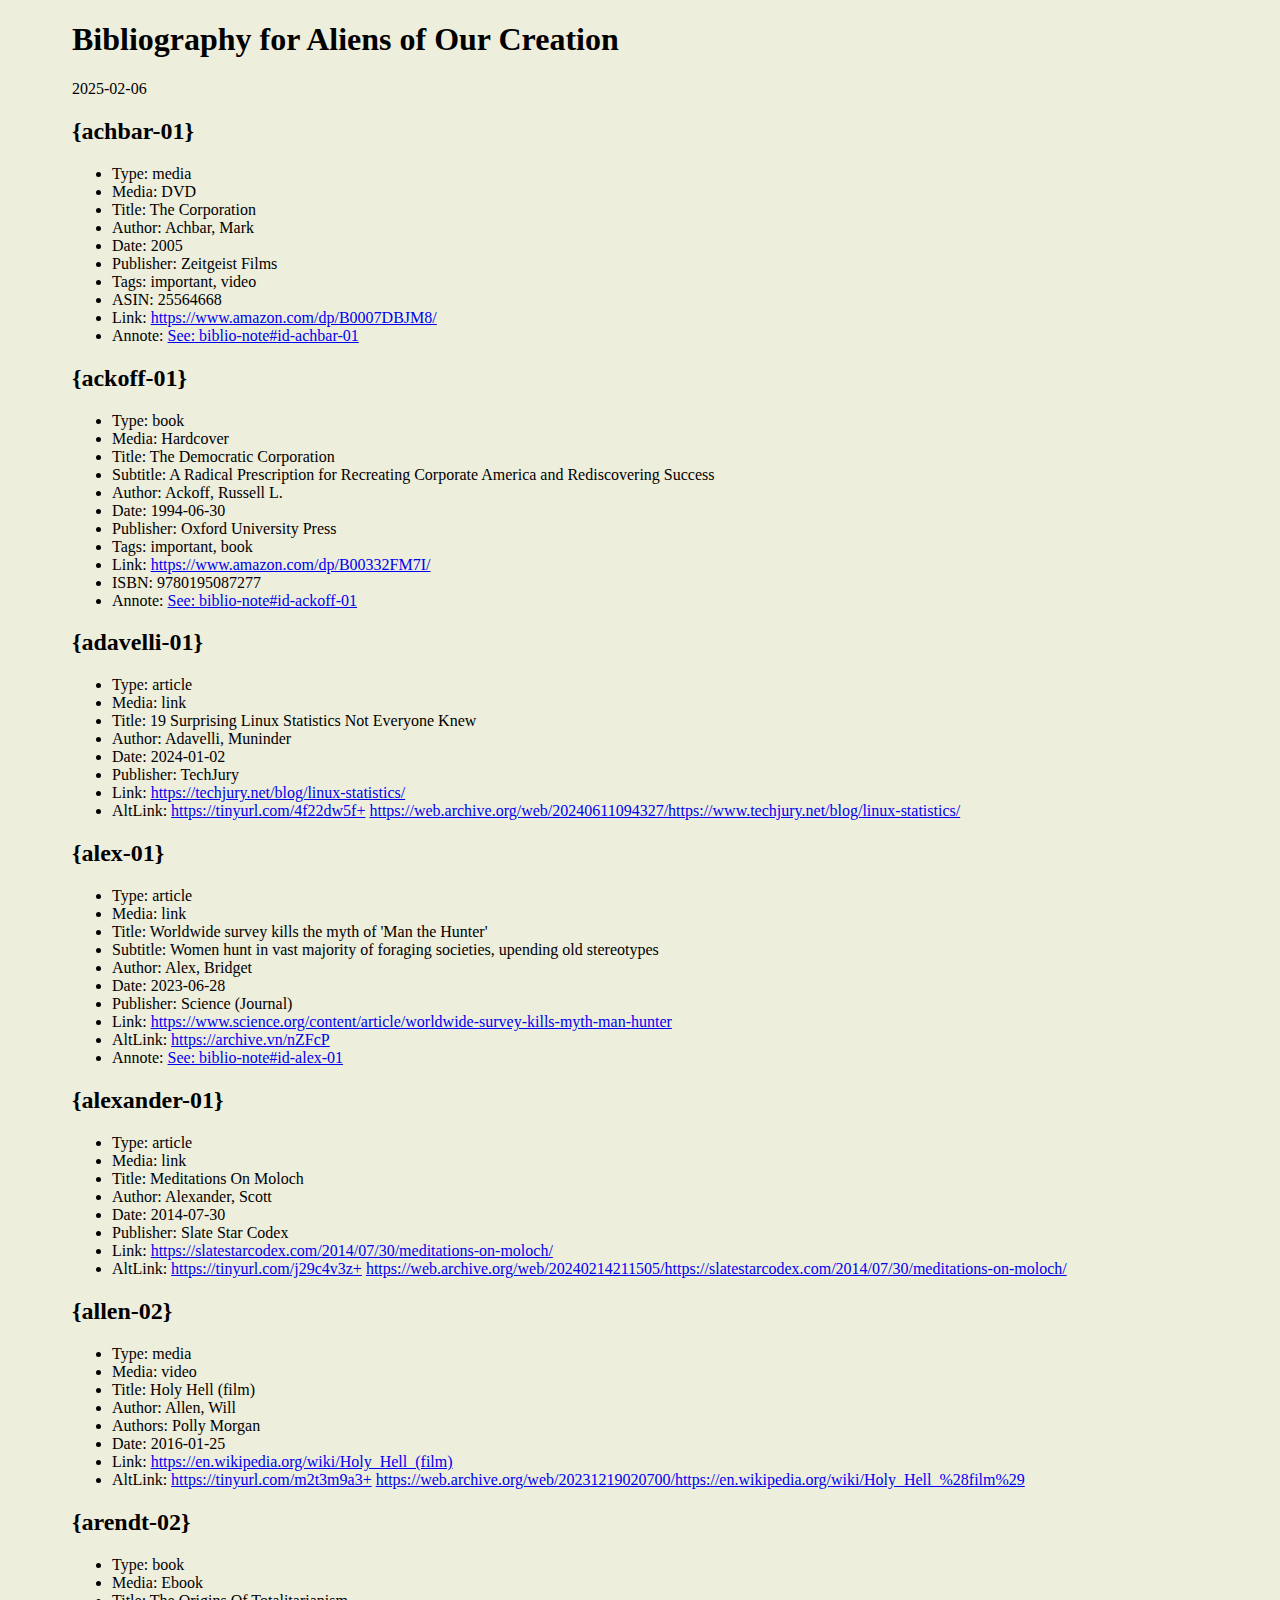
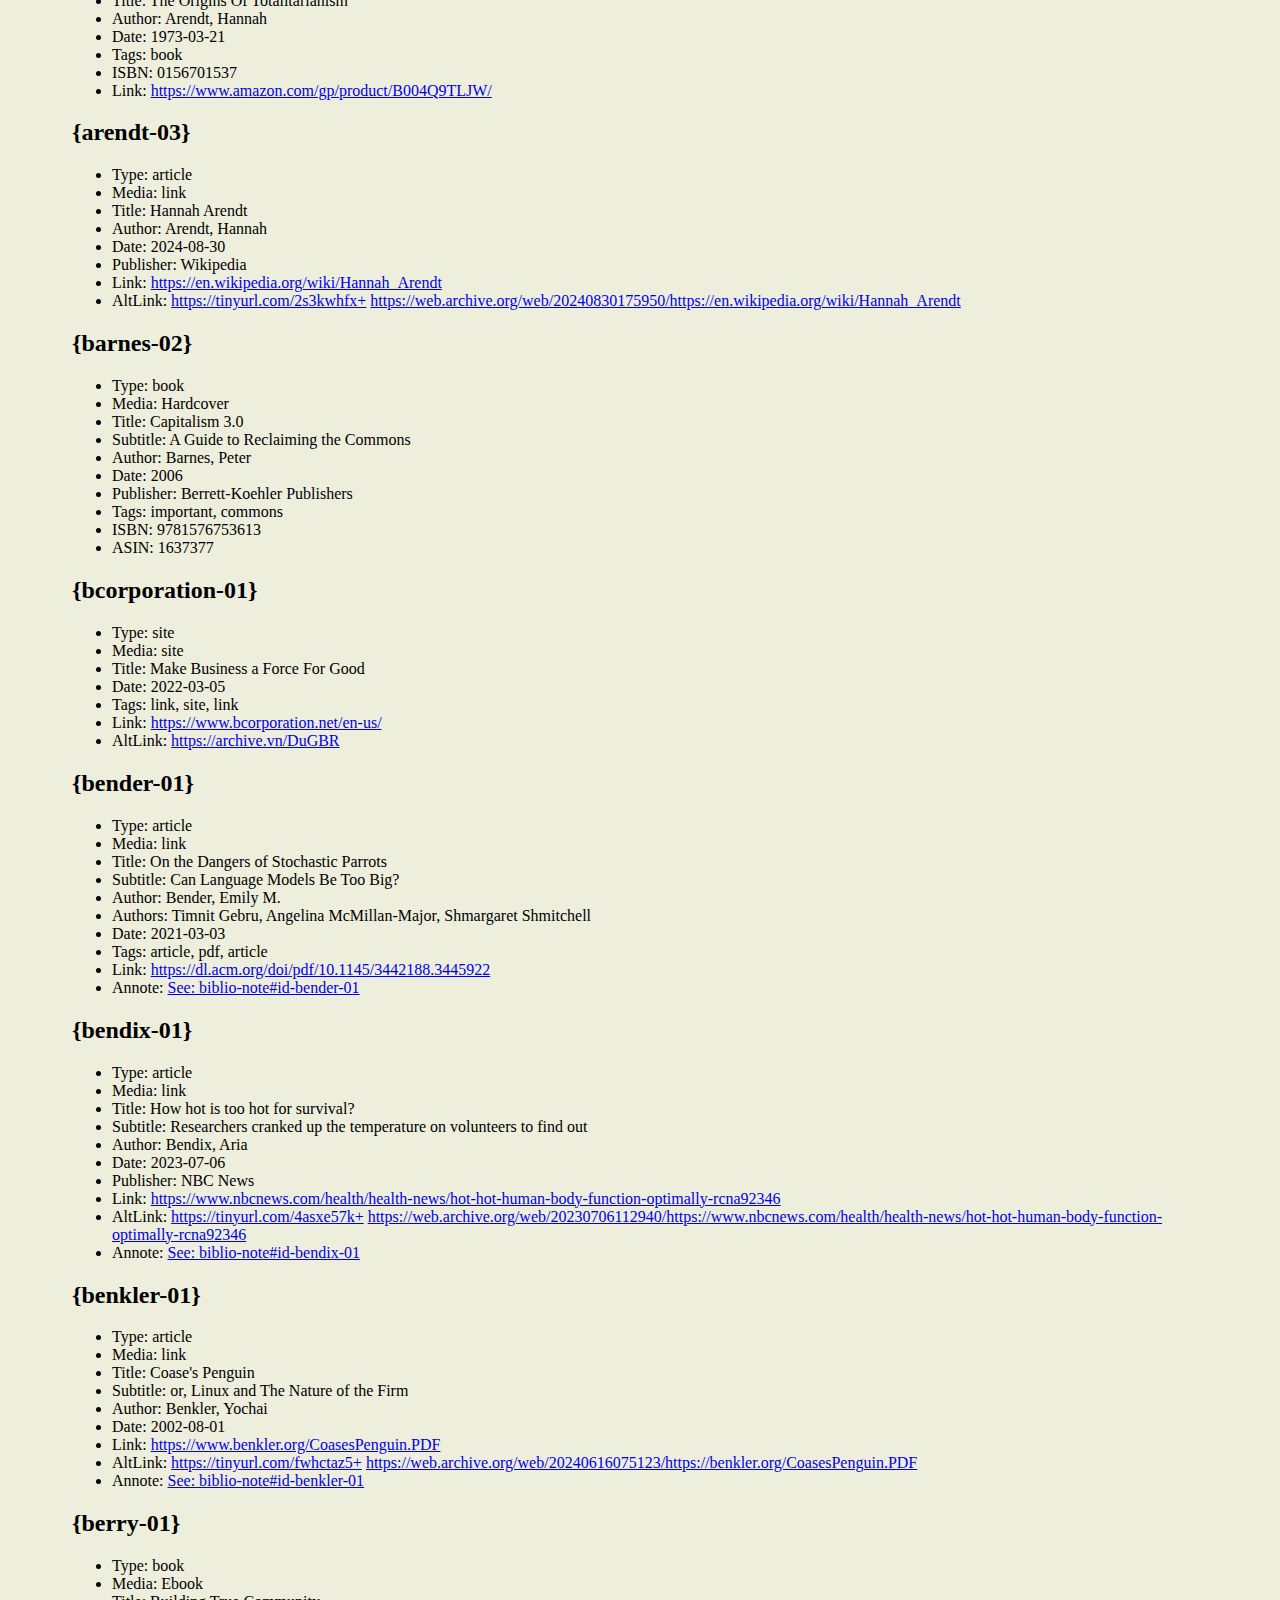
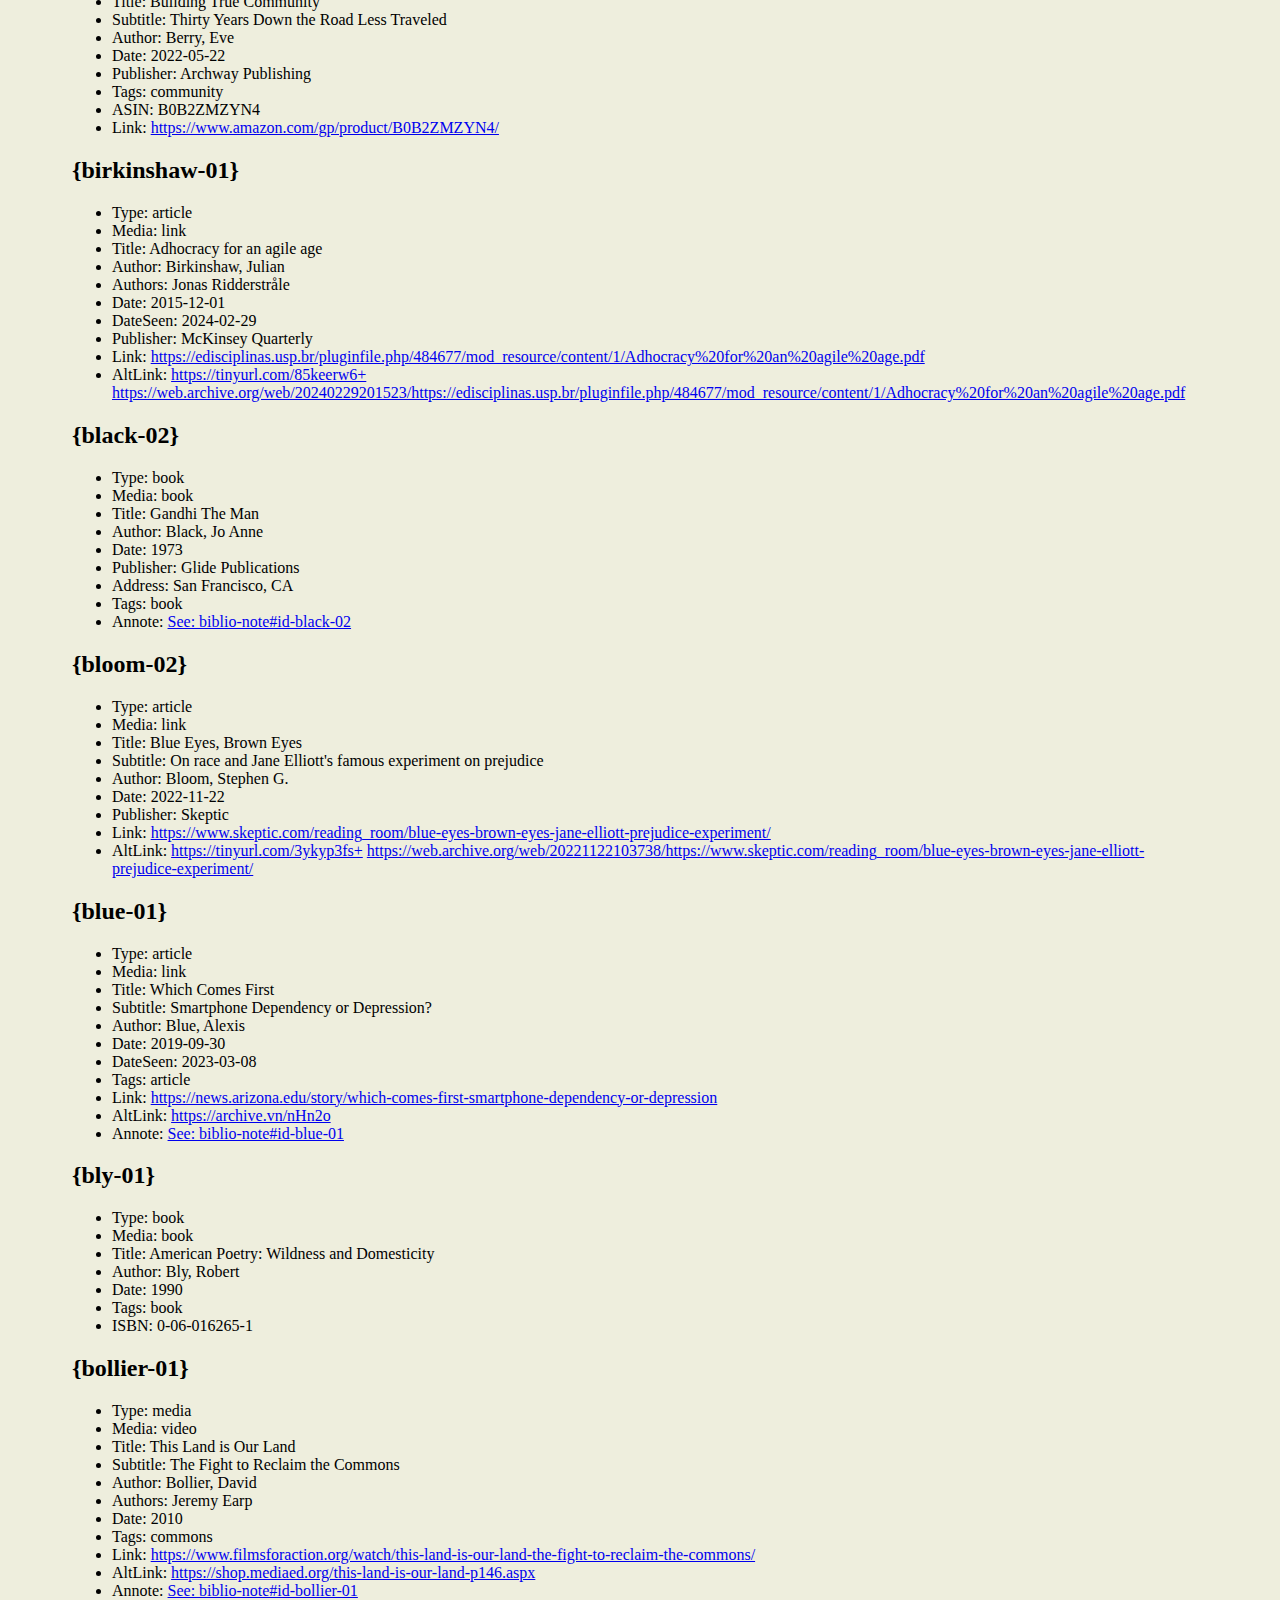
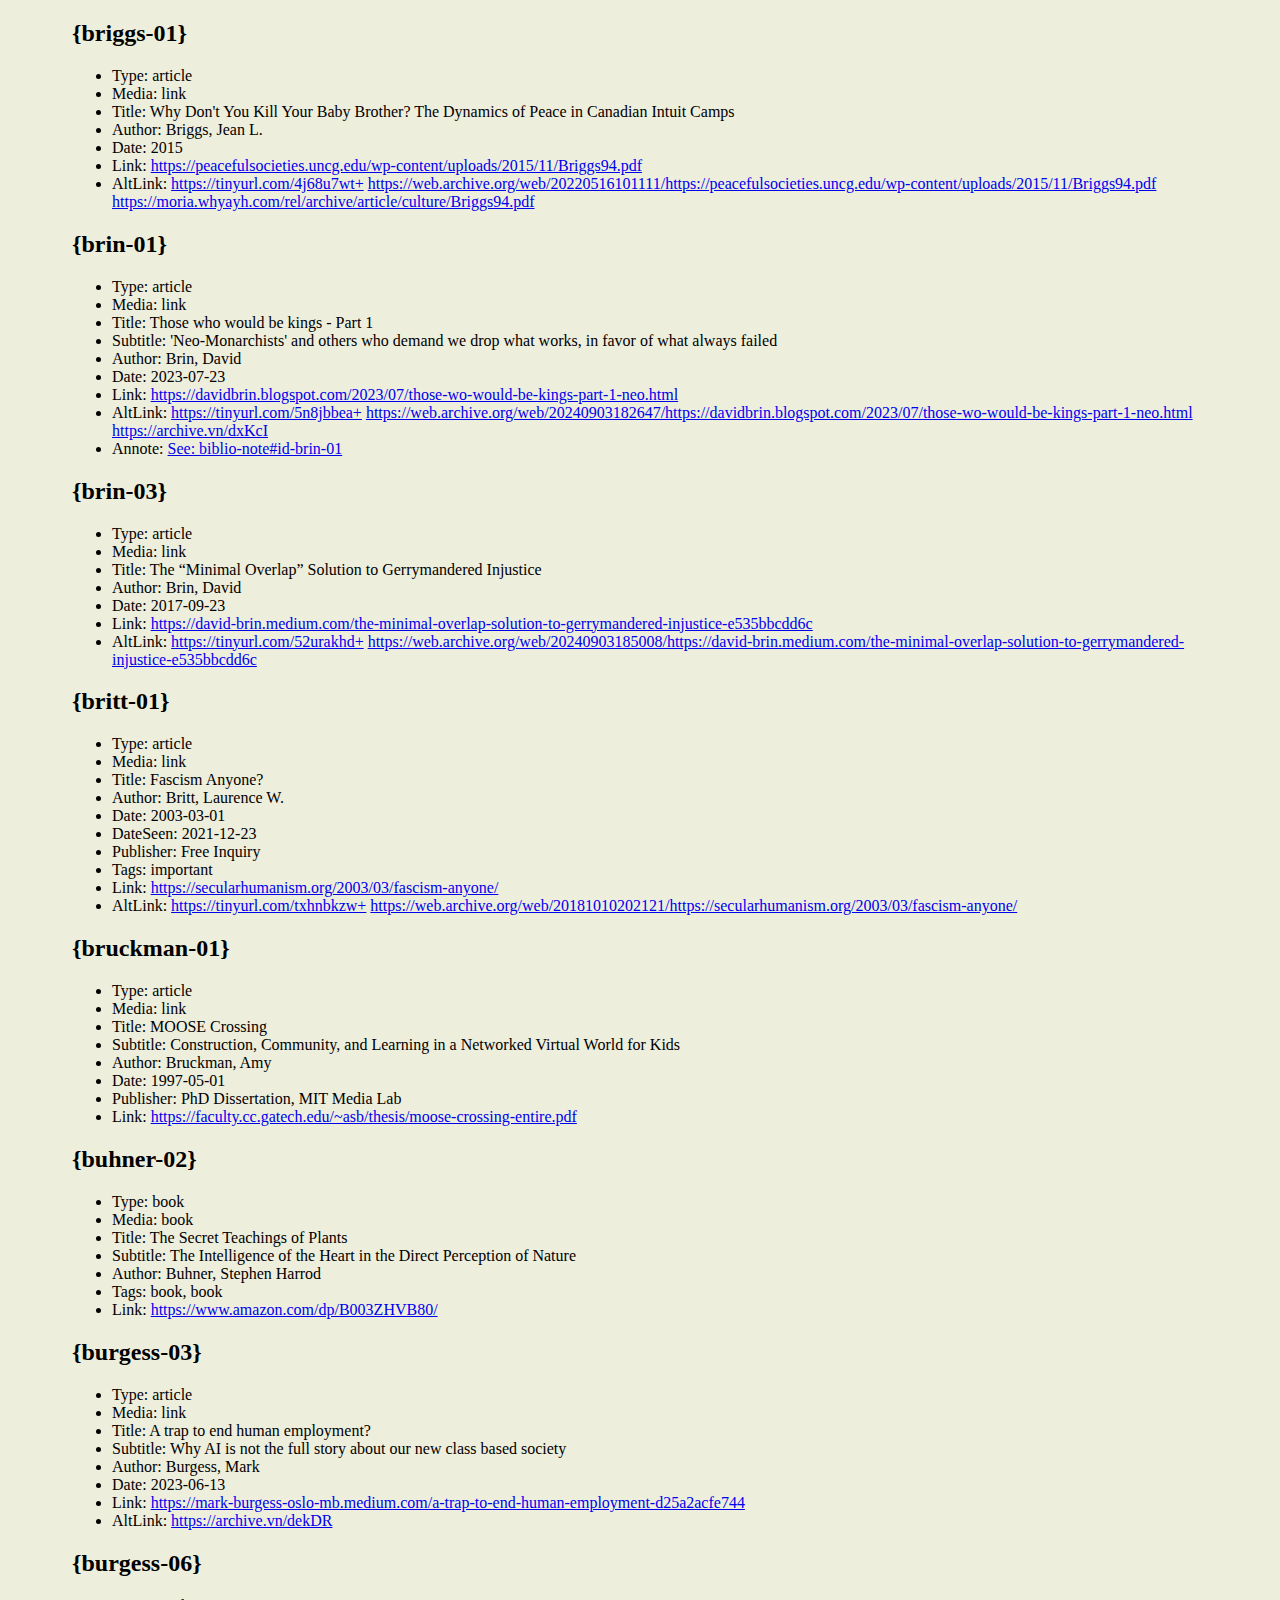
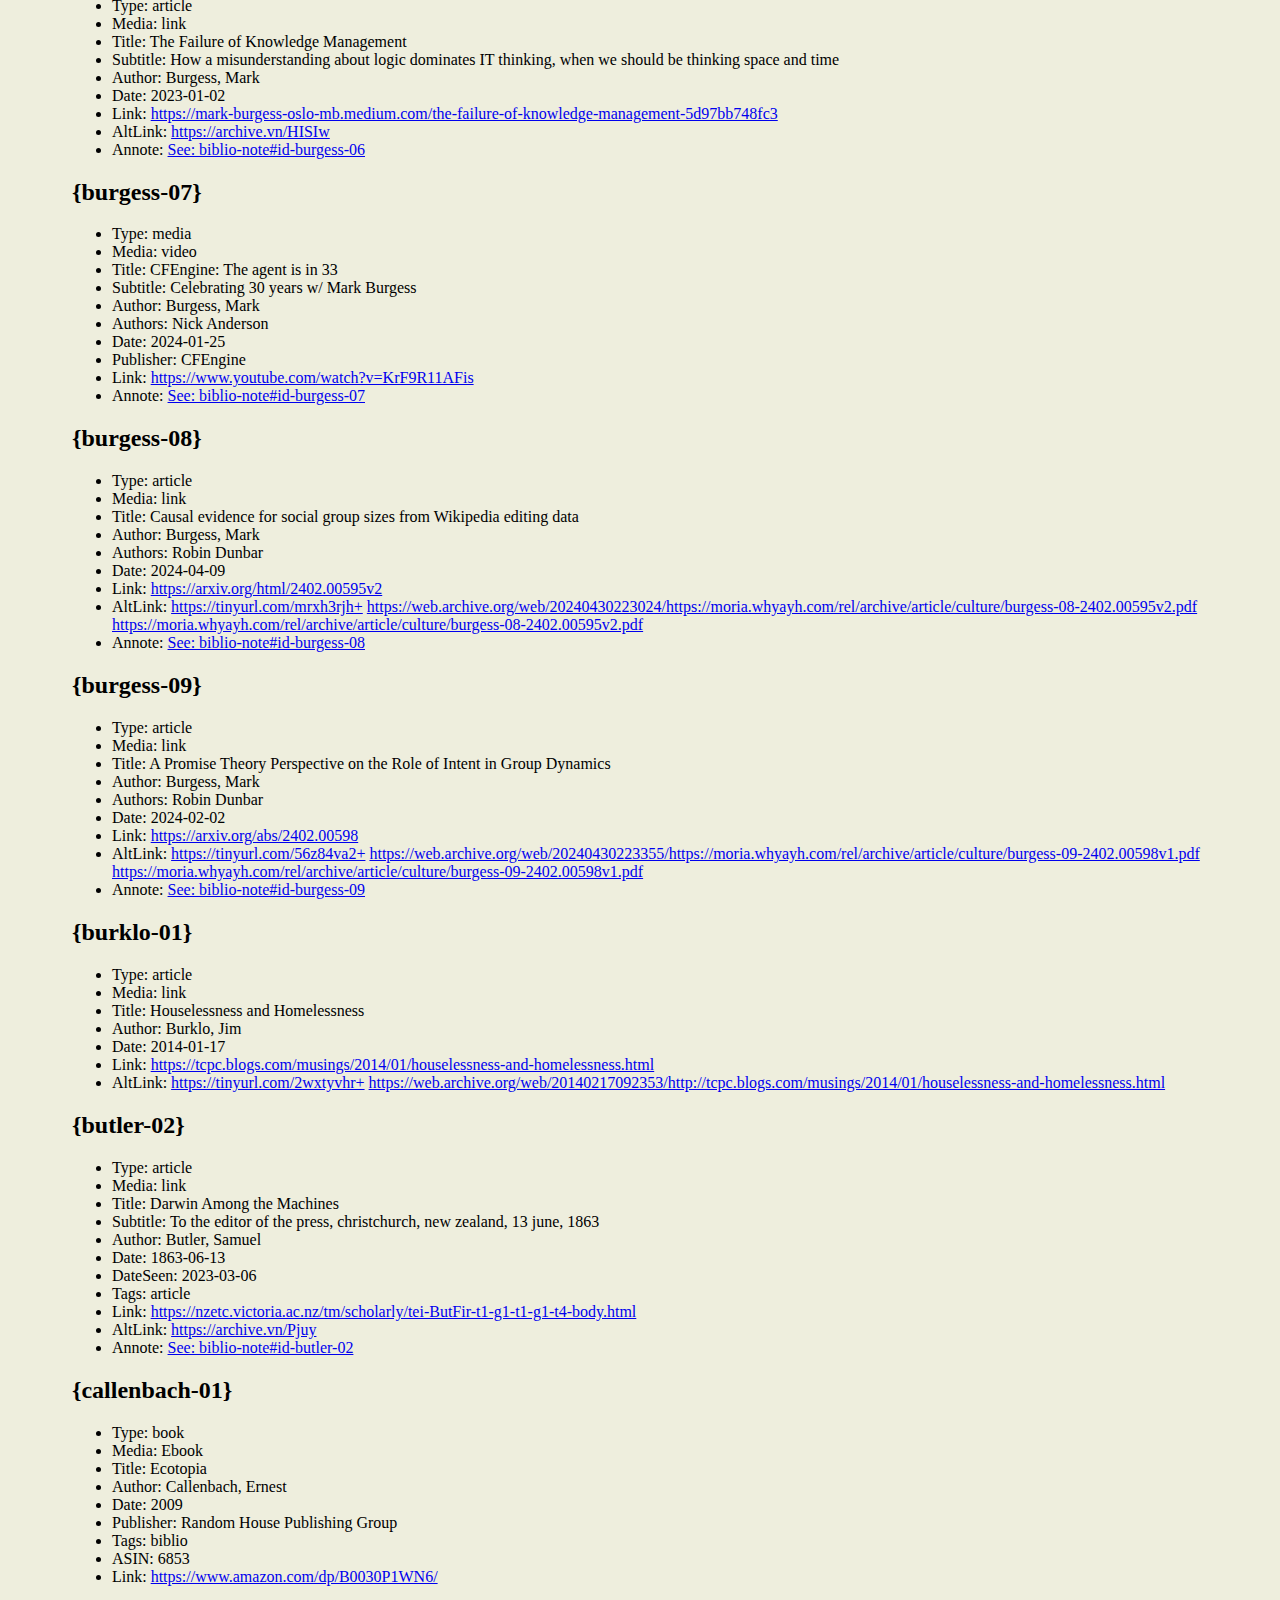
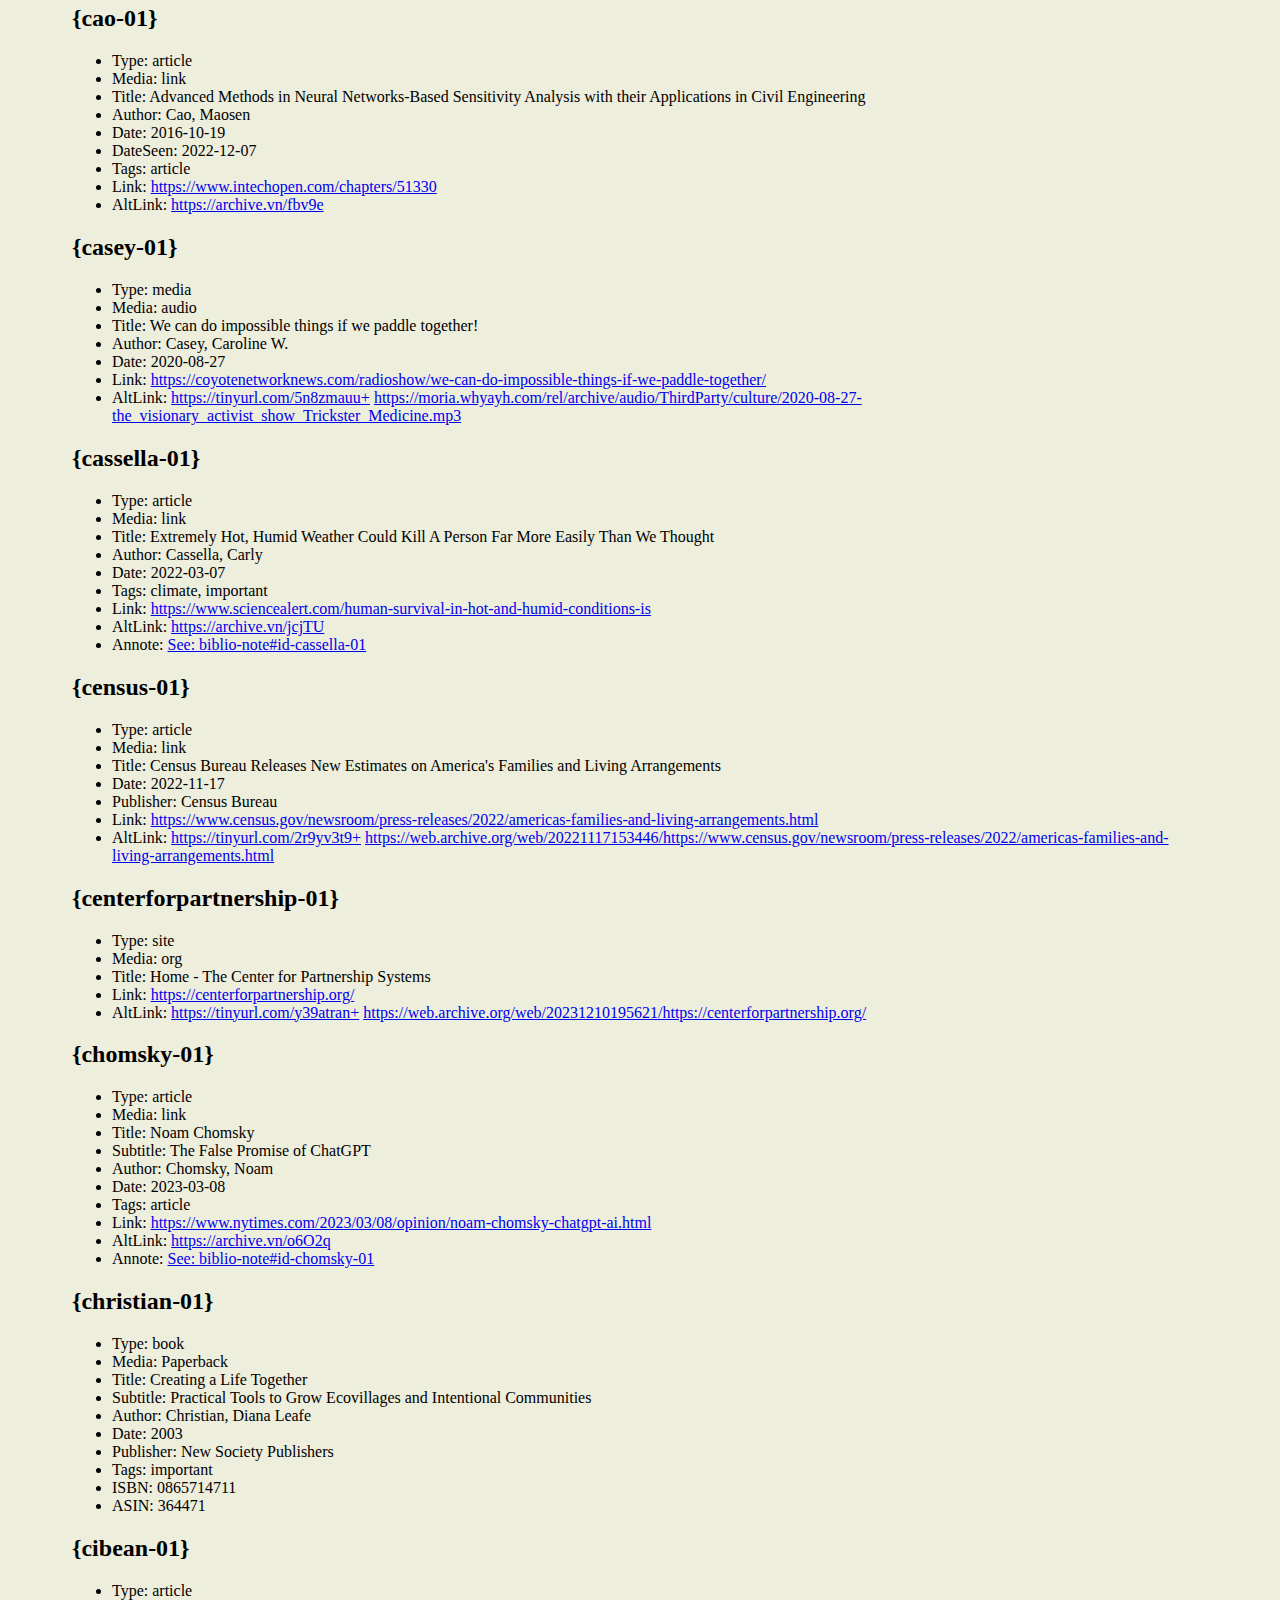
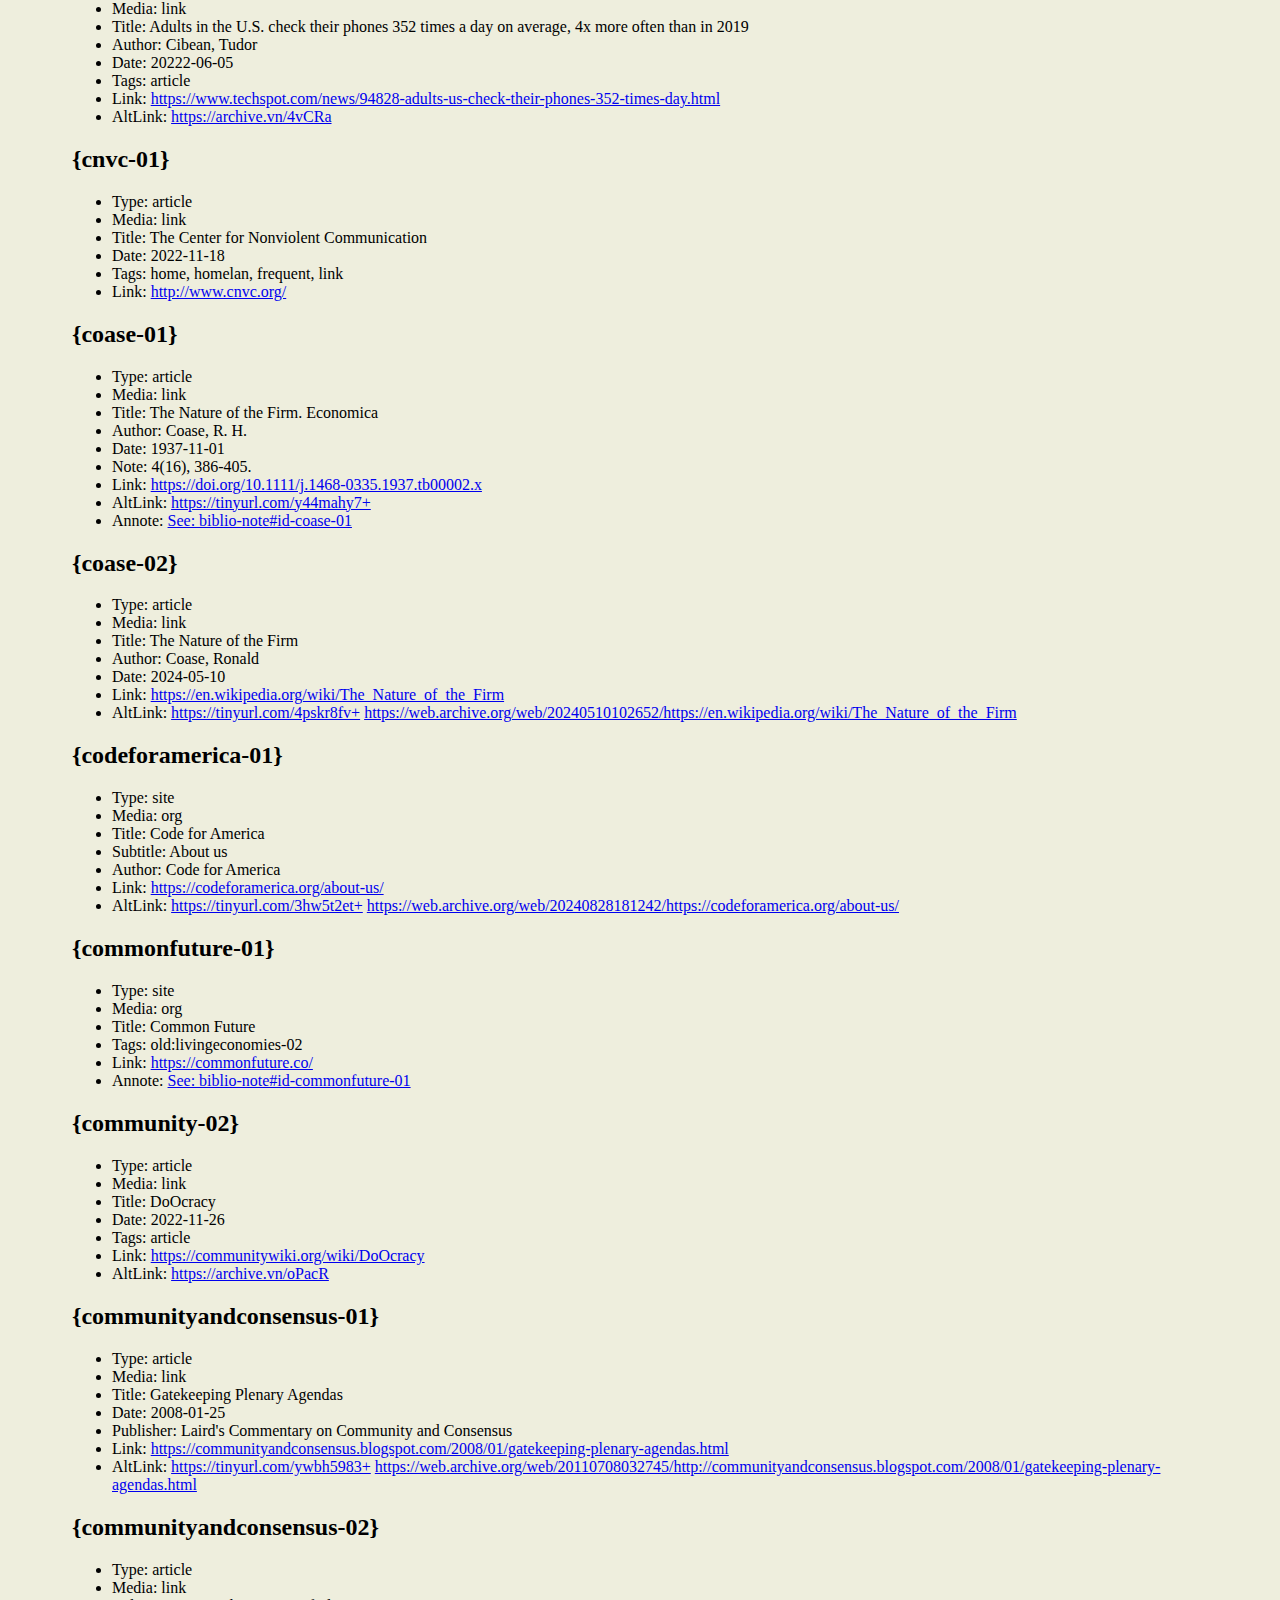
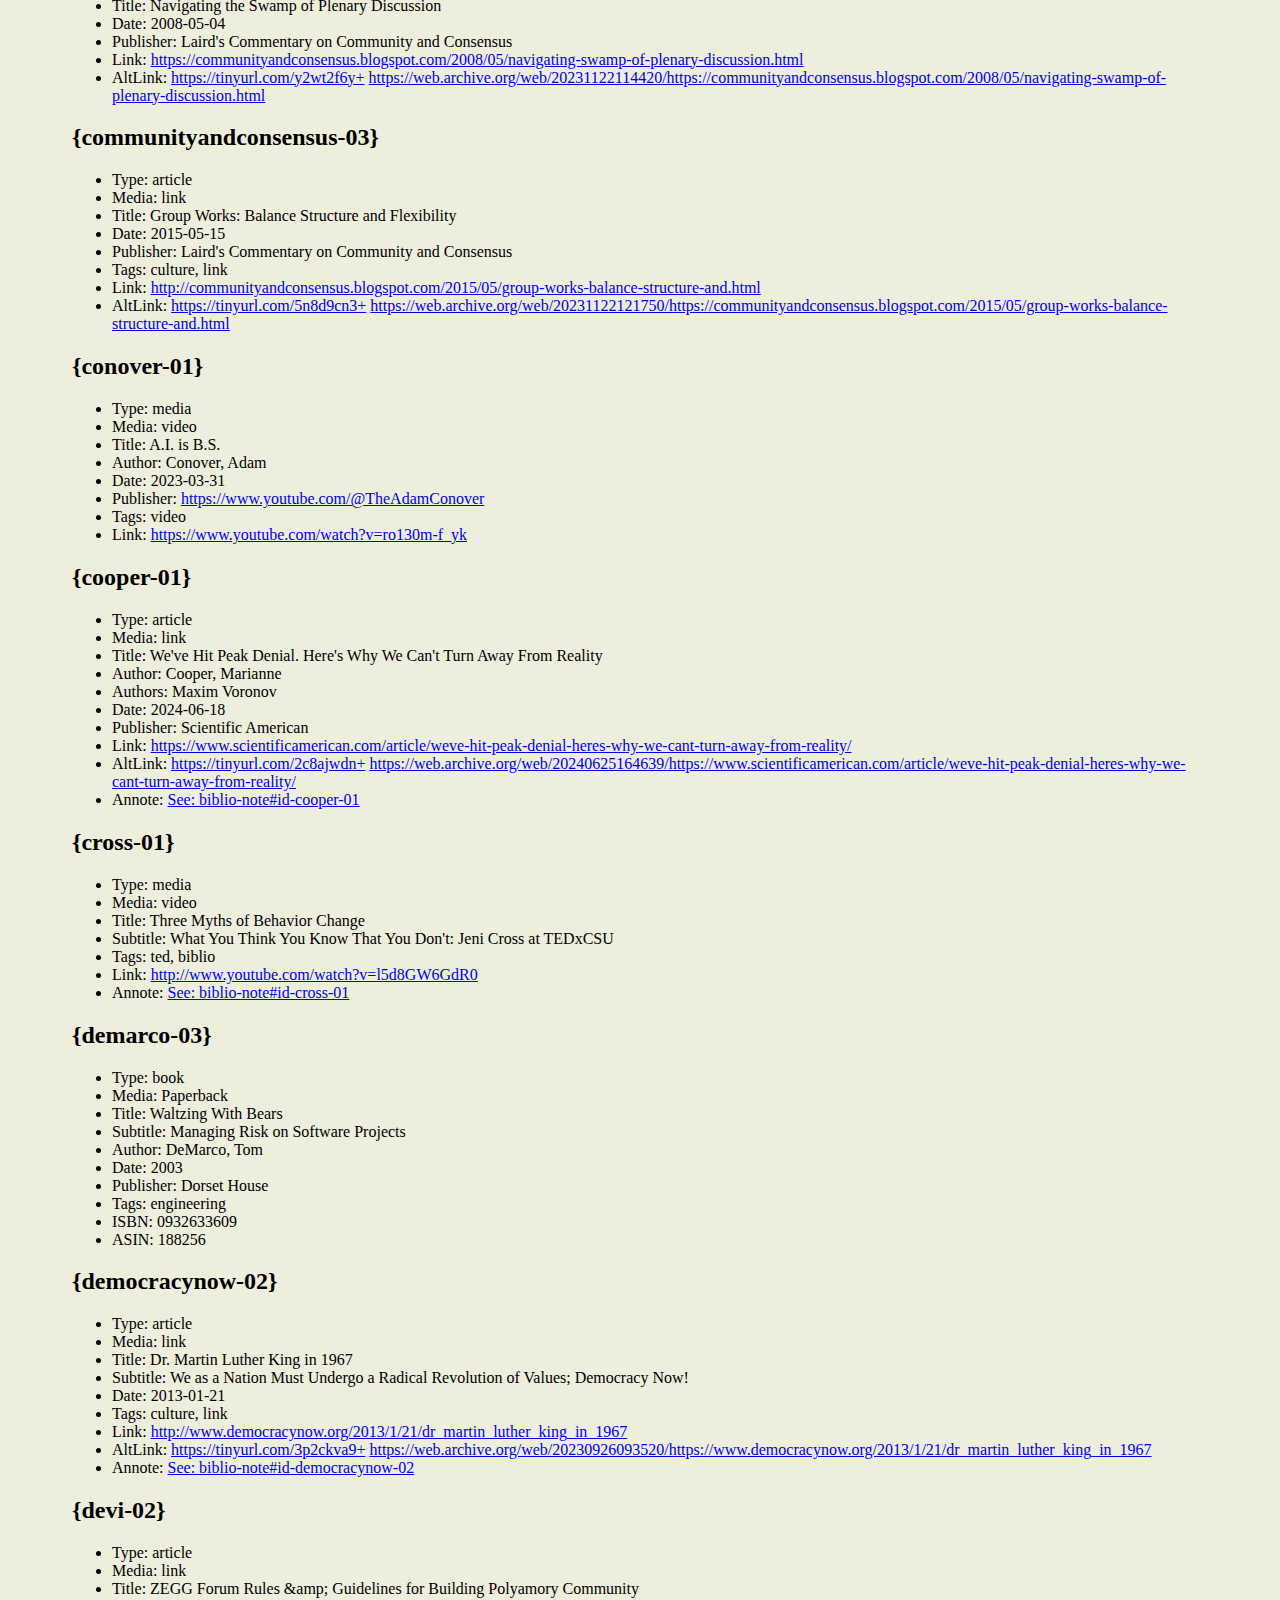
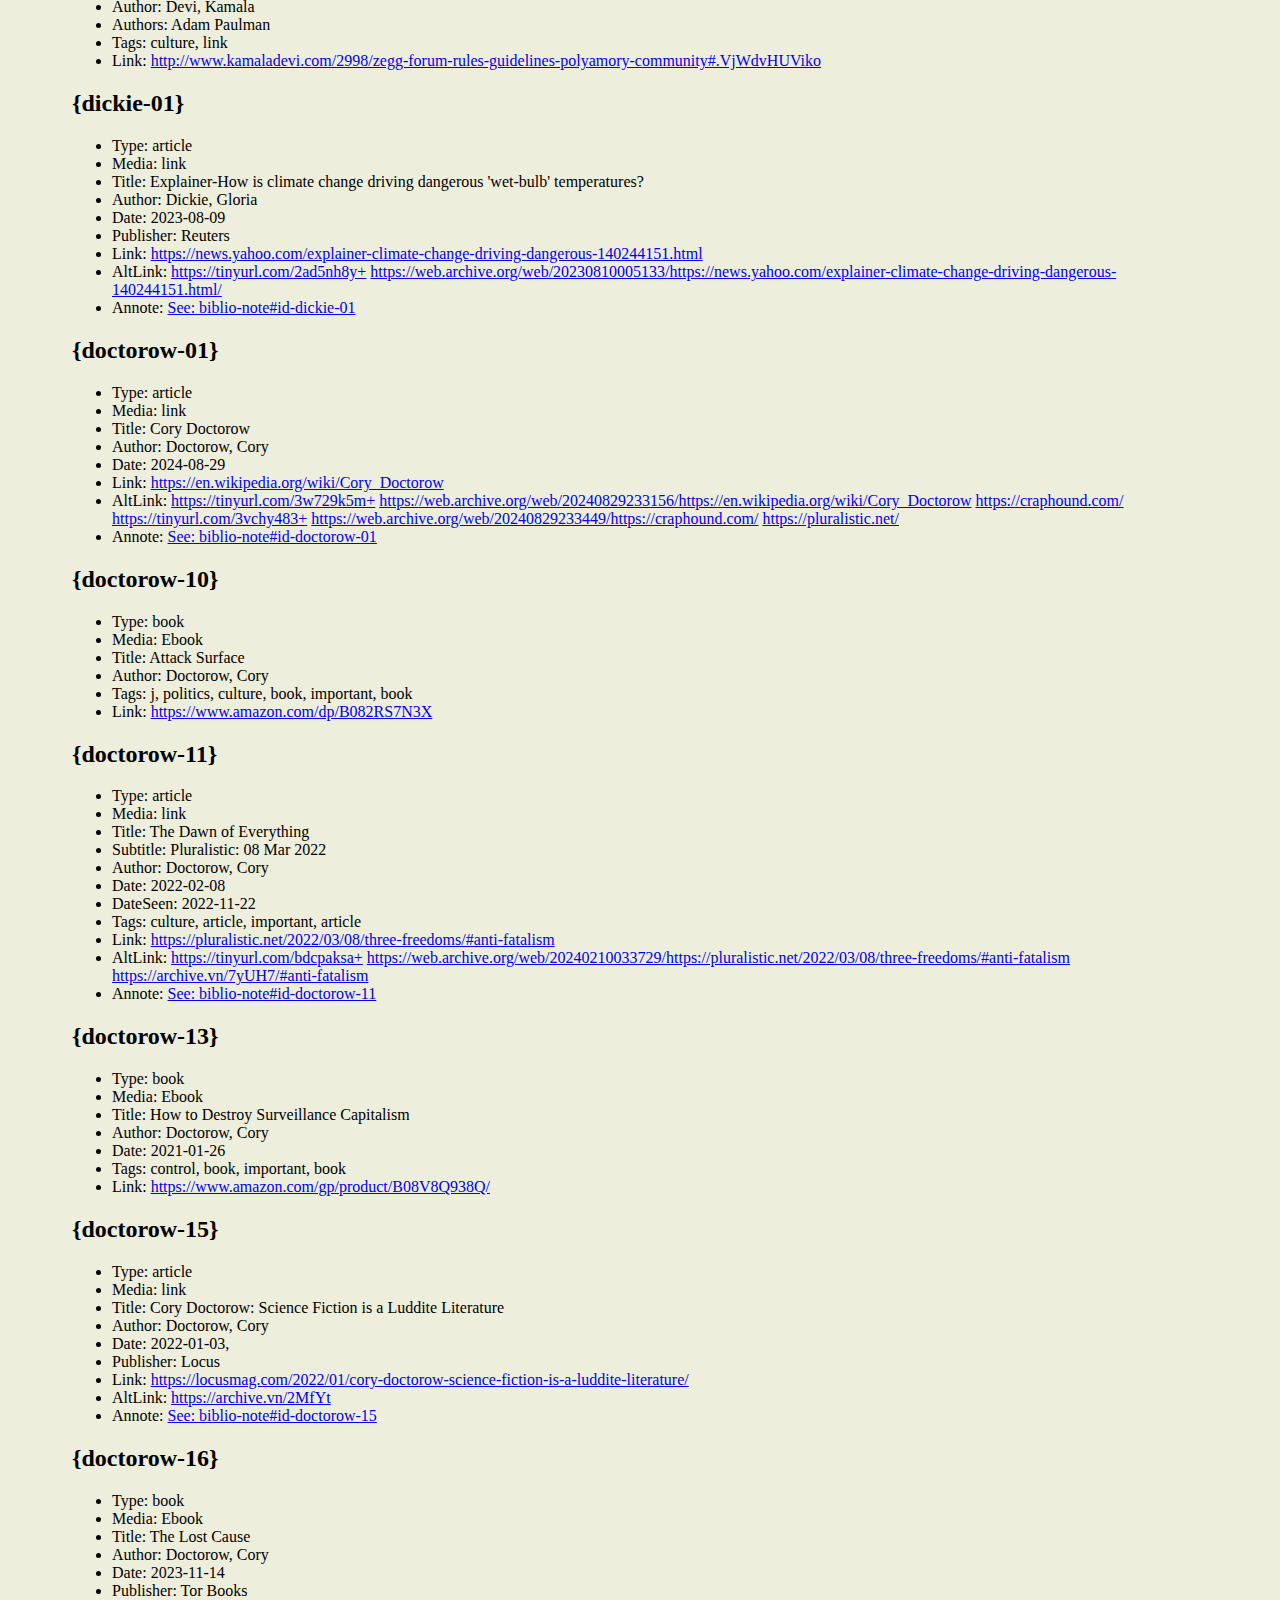
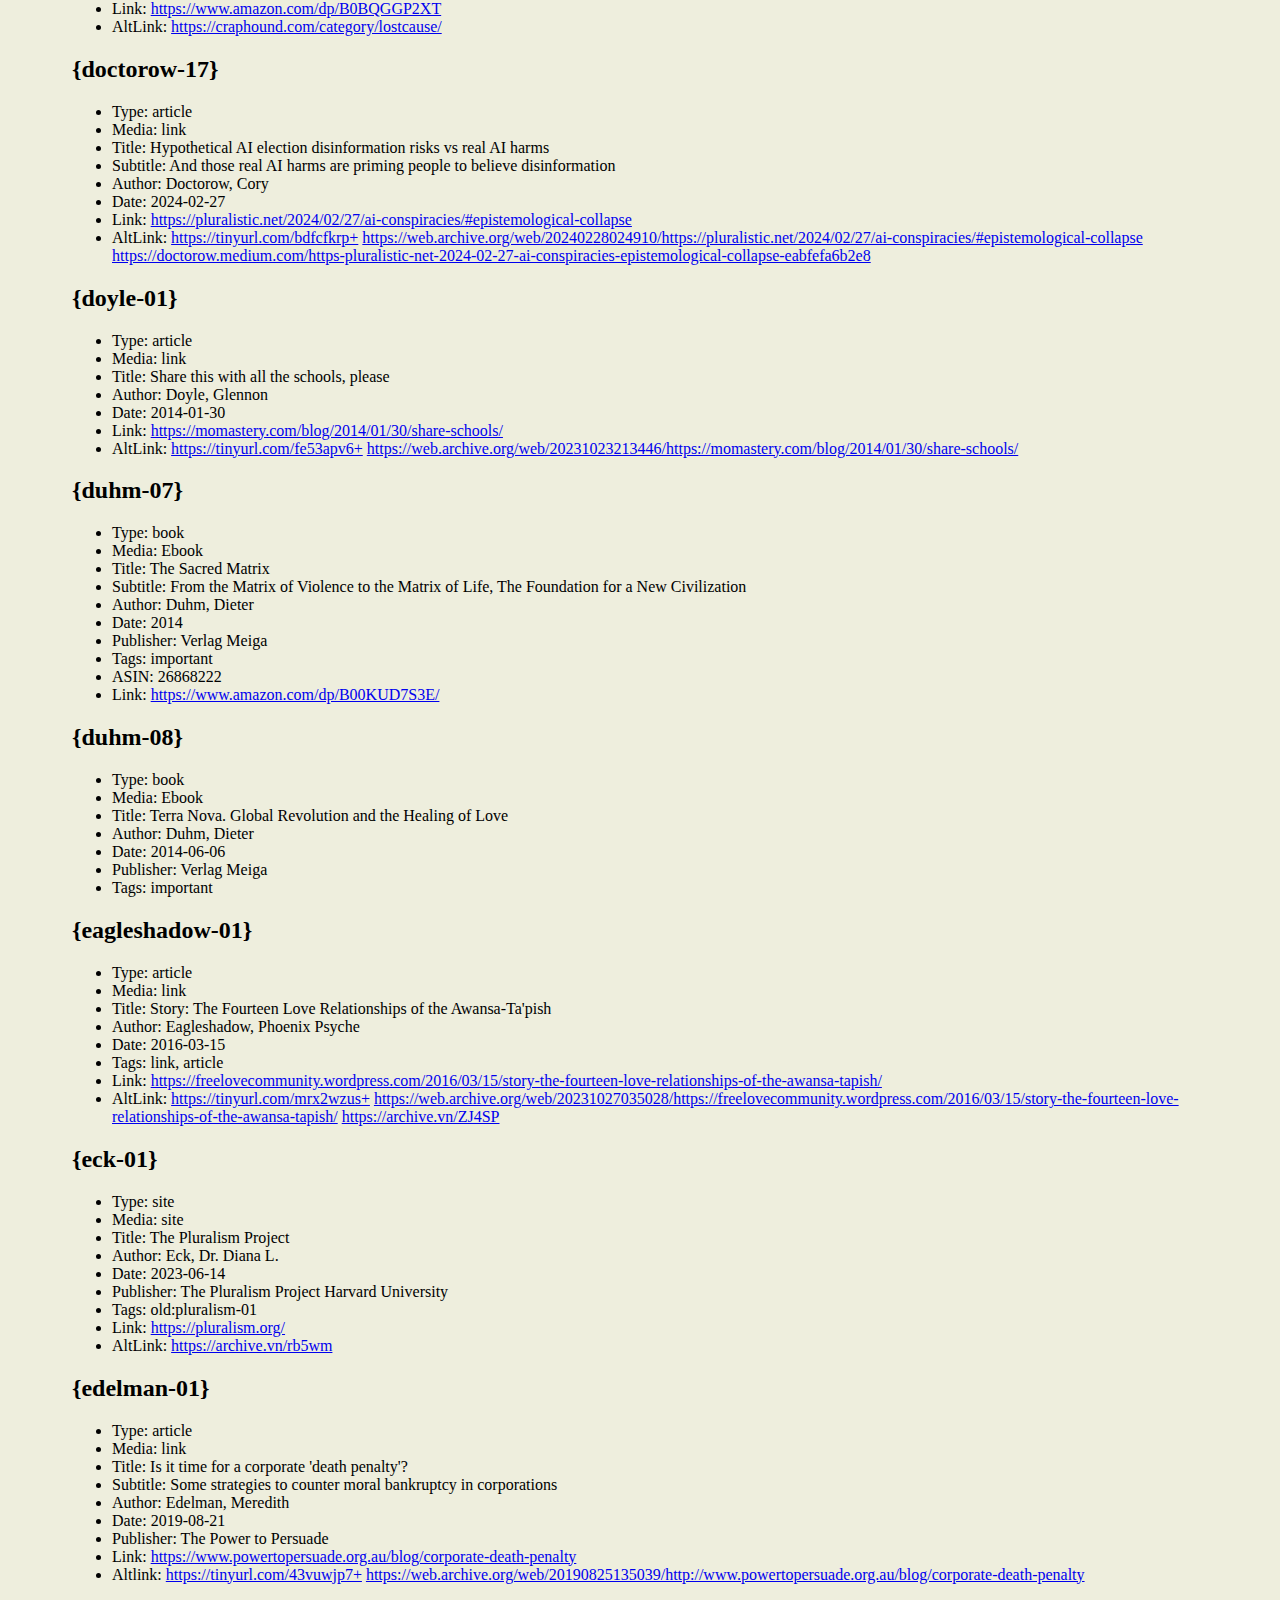
==== commit ae09cf90: "Updated" ====
--- a/docs/aoc-biblio.html
+++ b/docs/aoc-biblio.html
@@ -10,7 +10,7 @@
 <body>
   <h1 id="bibliography-for-aliens-of-our-creation">Bibliography for Aliens of
   Our Creation</h1>
-  <p>2025-01-26</p>
+  <p>2025-02-06</p>
   <h2 id="achbar-01">{achbar-01}</h2>
   <ul>
     <li>Type: media</li>
@@ -1135,7 +1135,7 @@
     <li>Subtitle: And those real AI harms are priming people to believe
     disinformation</li>
     <li>Author: Doctorow, Cory</li>
-    <li>Date: 204-02-27</li>
+    <li>Date: 2024-02-27</li>
     <li>Link: <a href=
     "https://pluralistic.net/2024/02/27/ai-conspiracies/#epistemological-collapse">
       https://pluralistic.net/2024/02/27/ai-conspiracies/#epistemological-collapse</a>
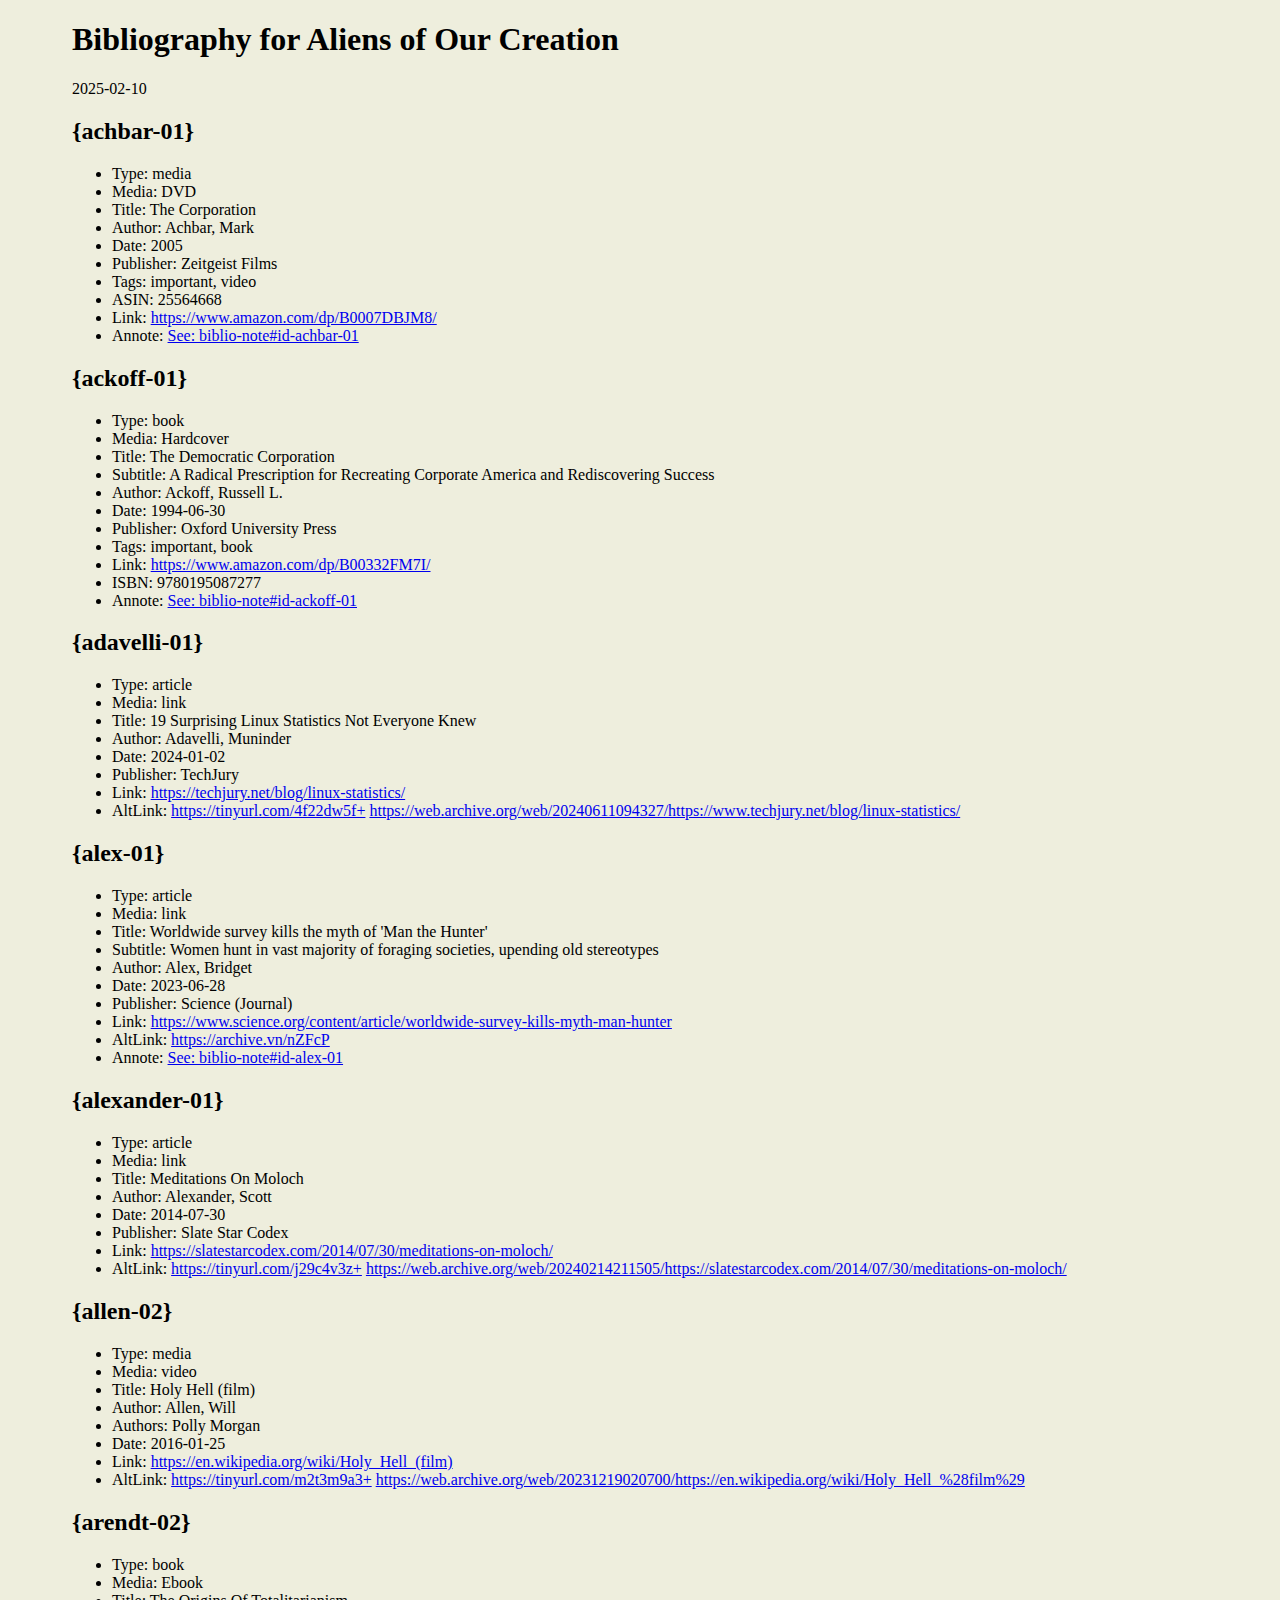
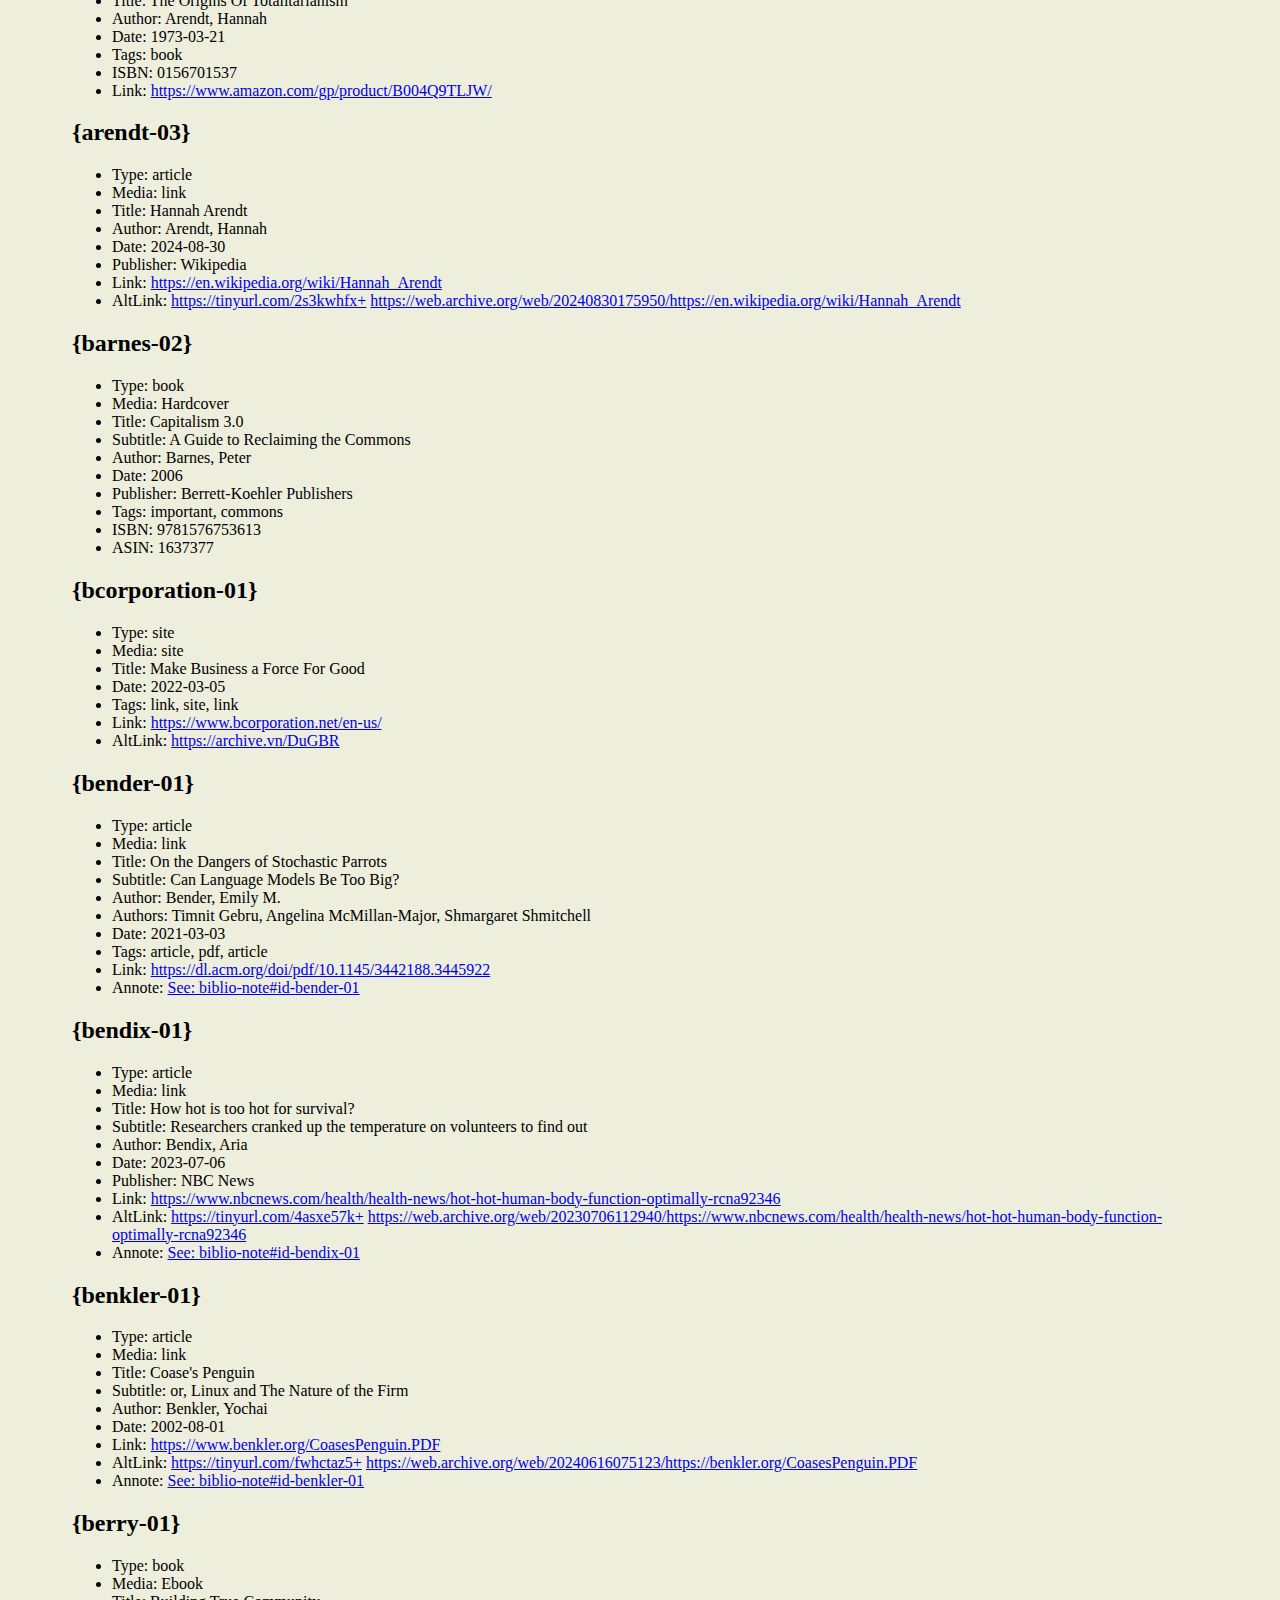
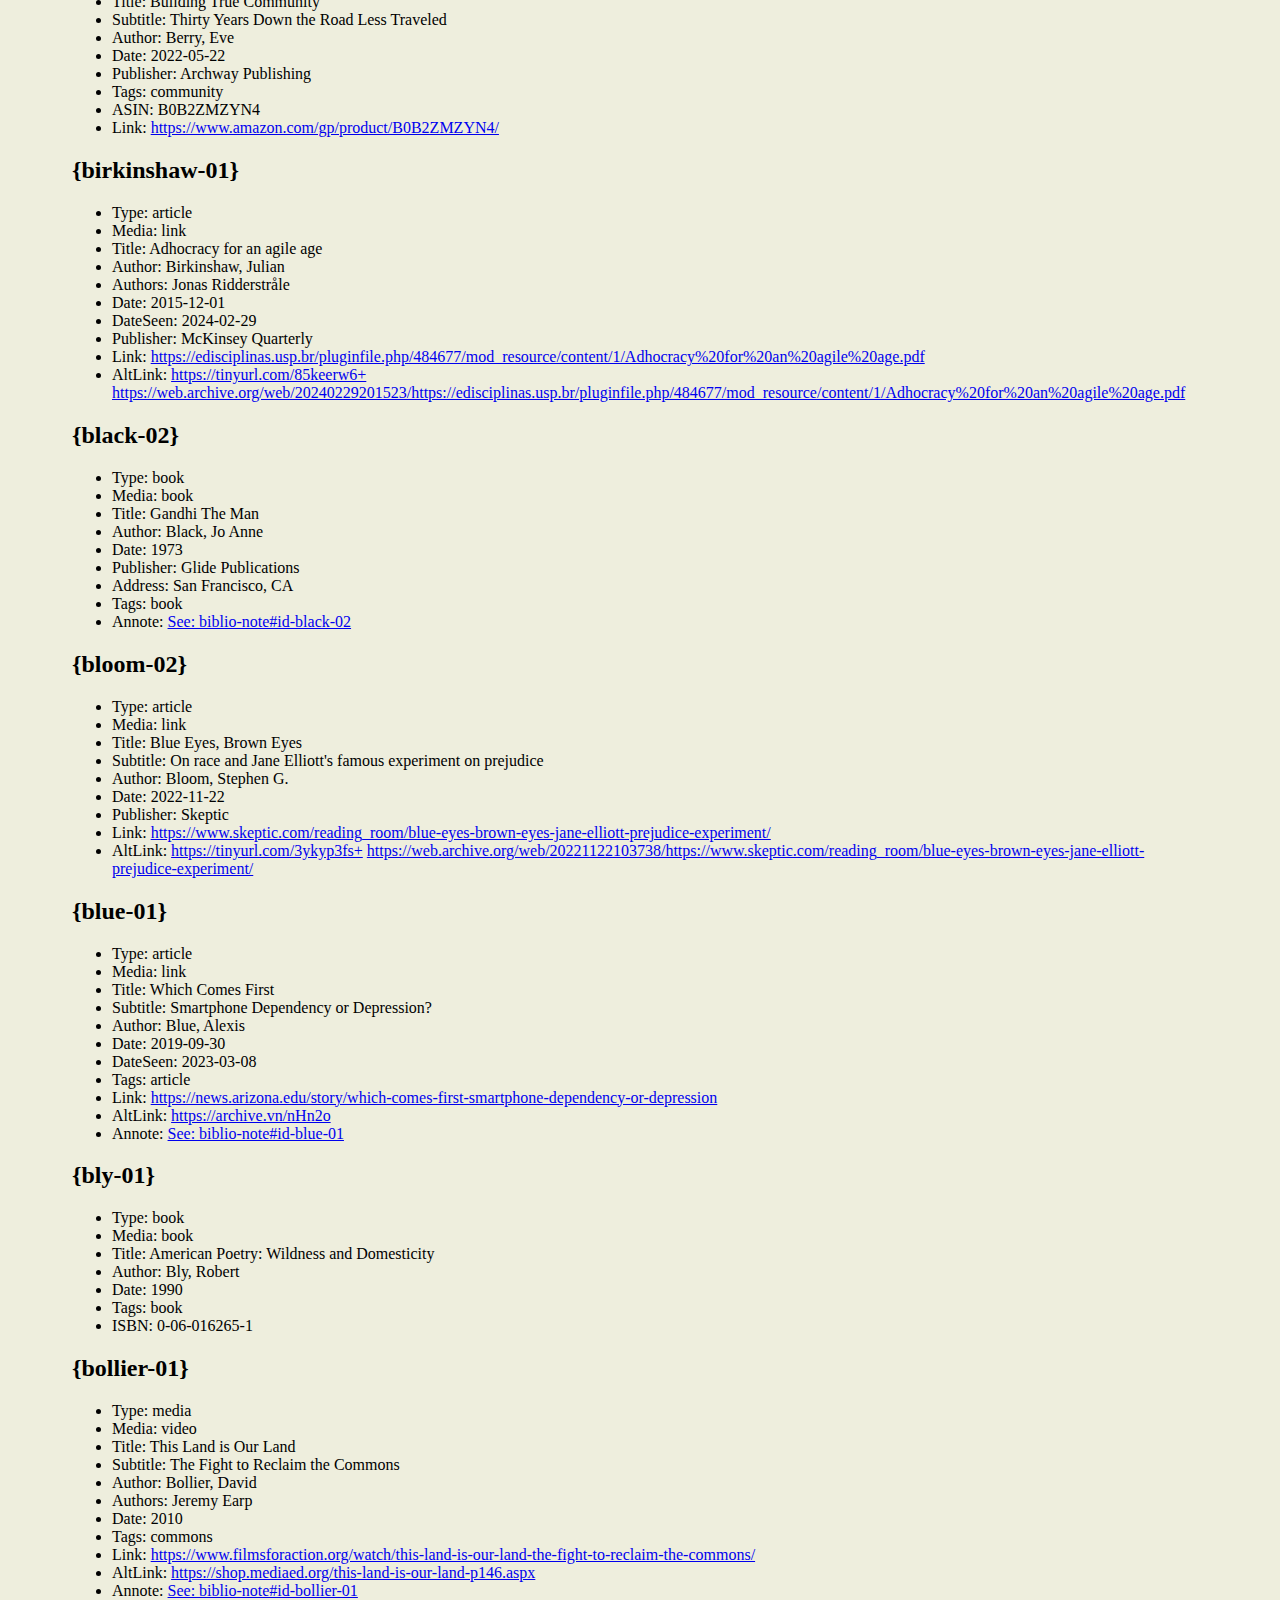
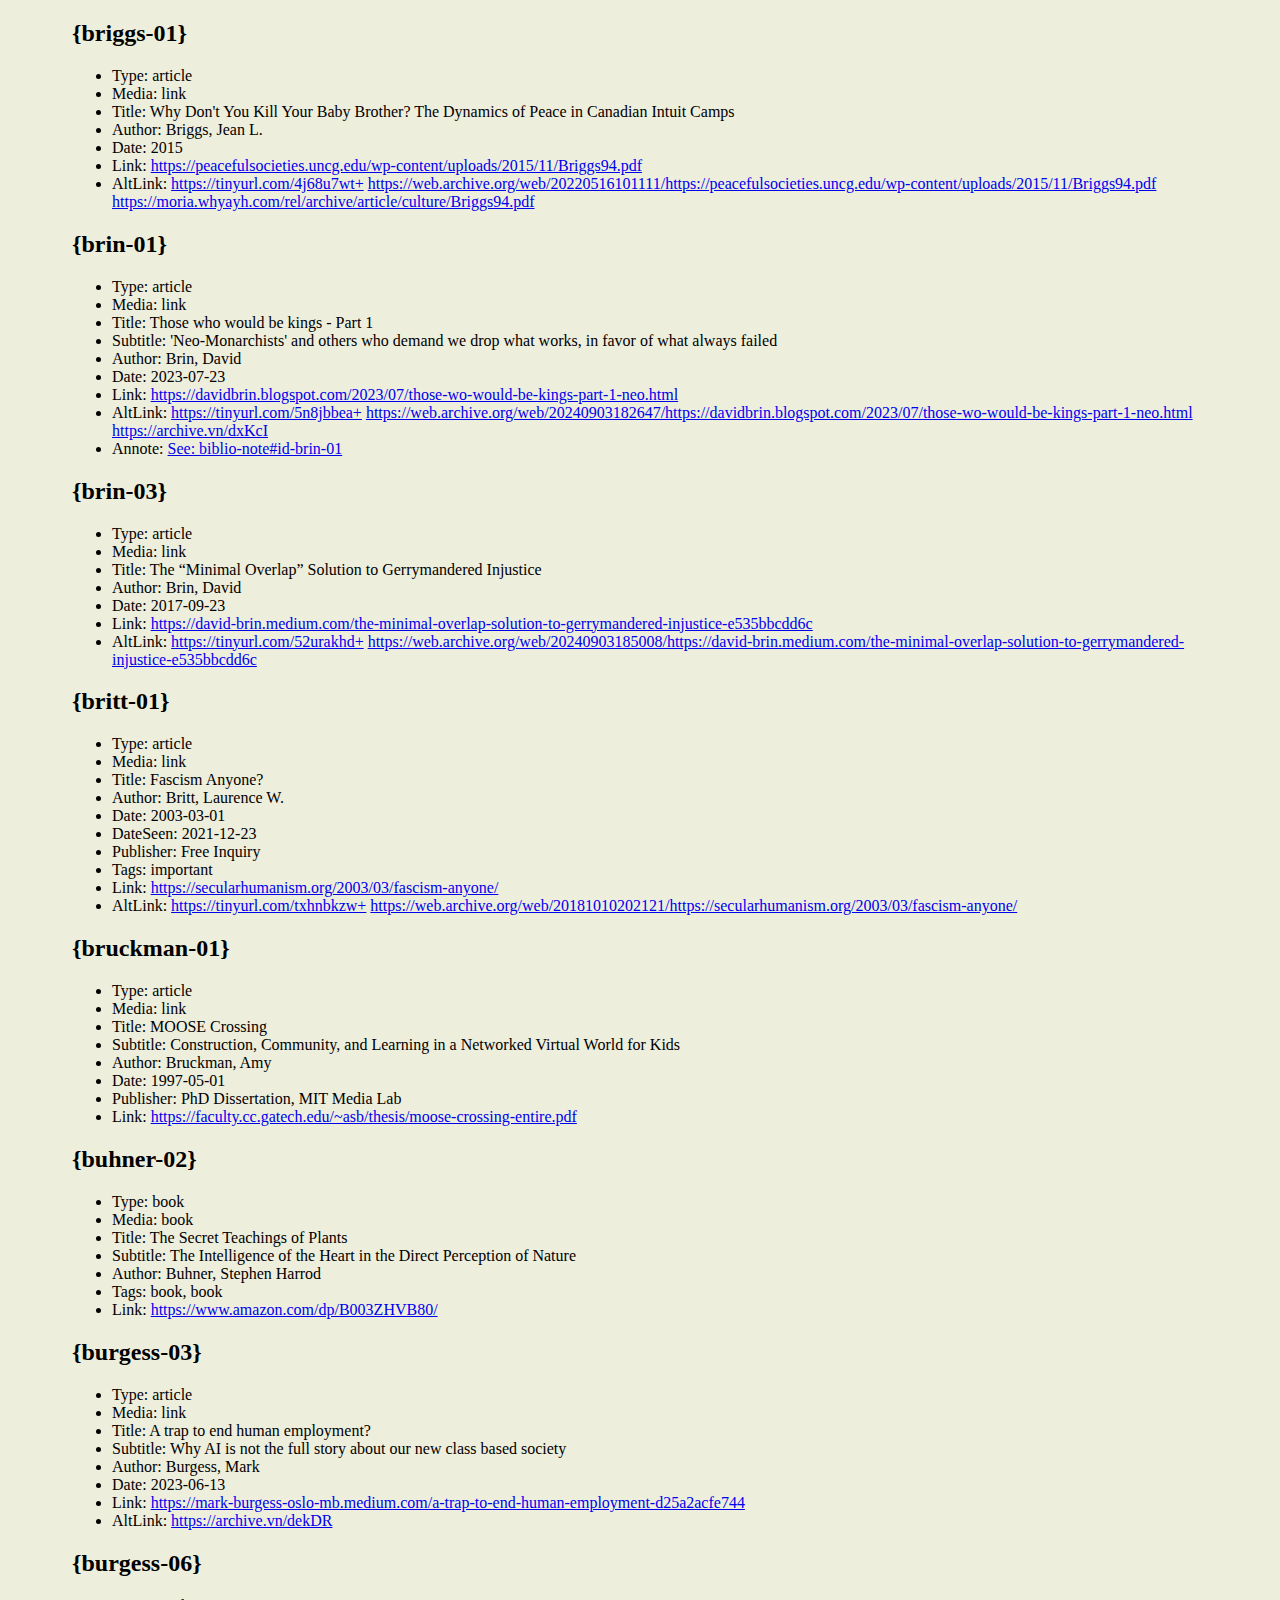
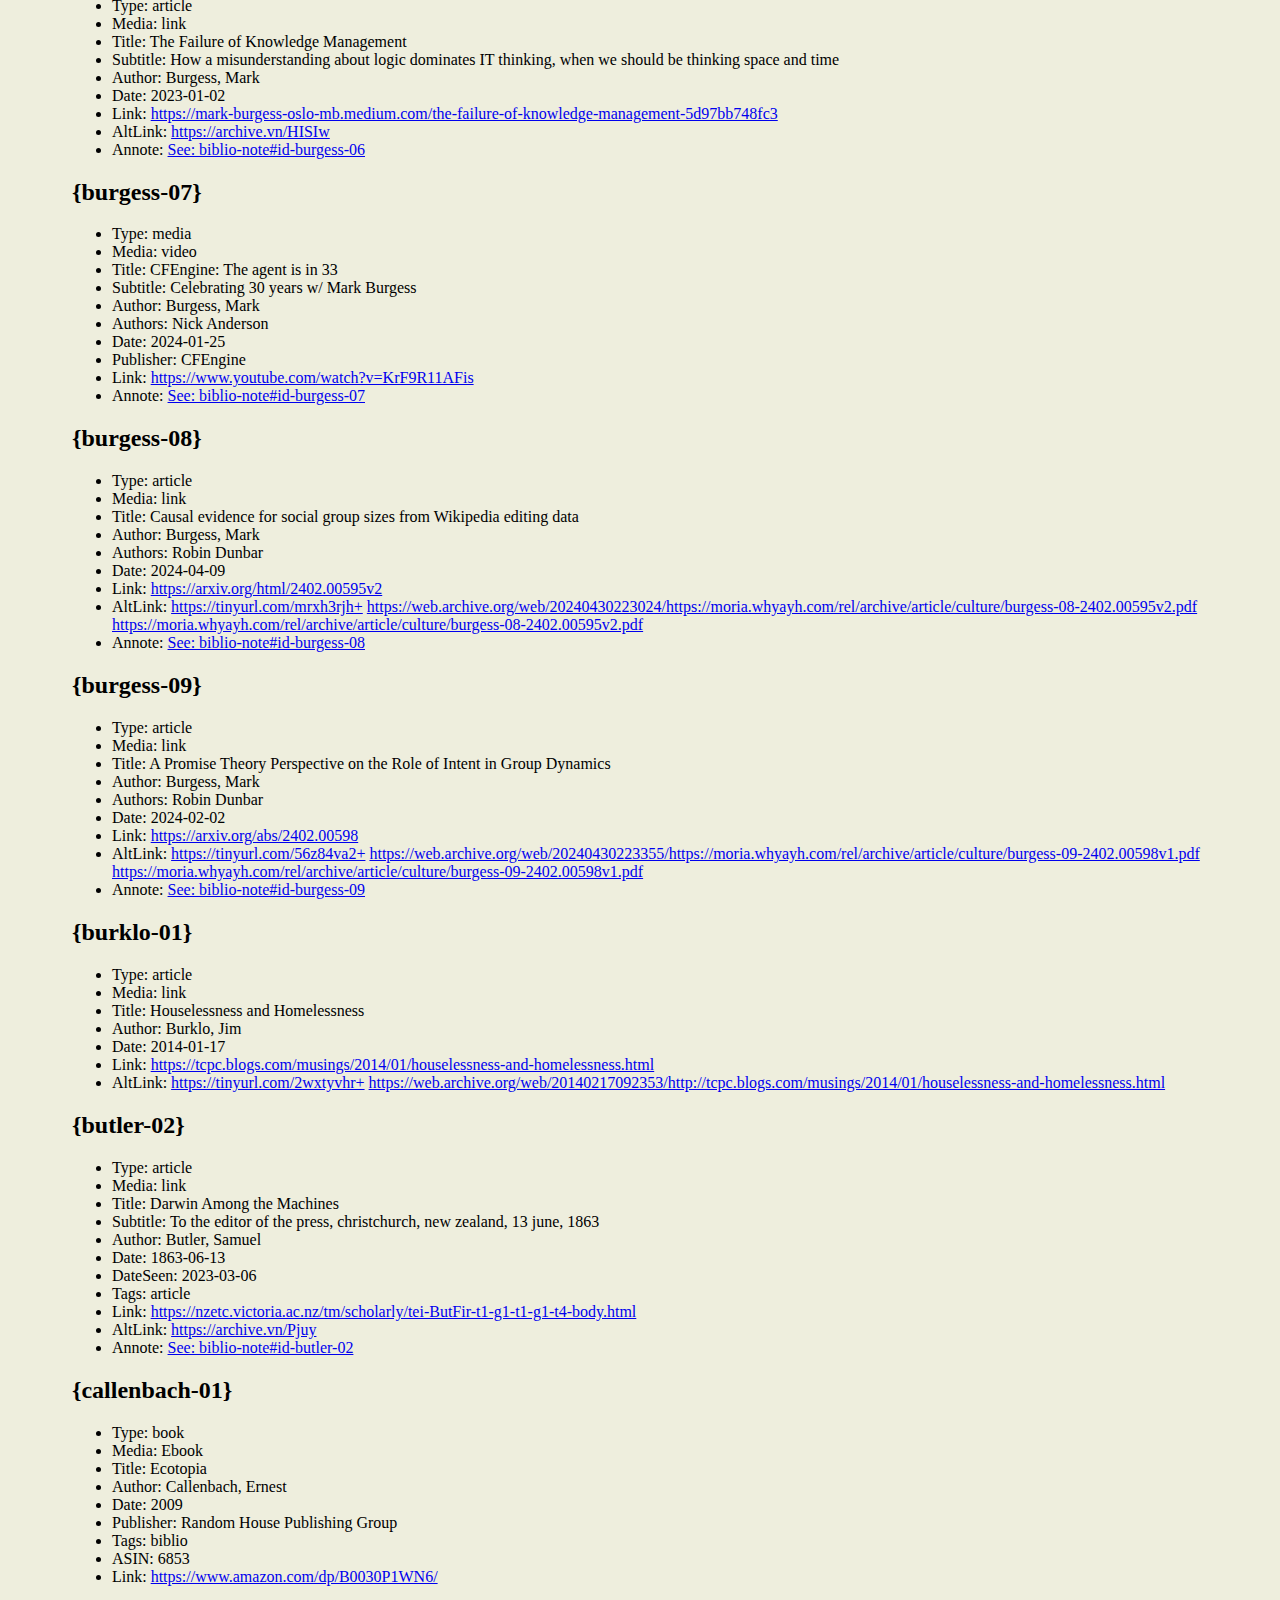
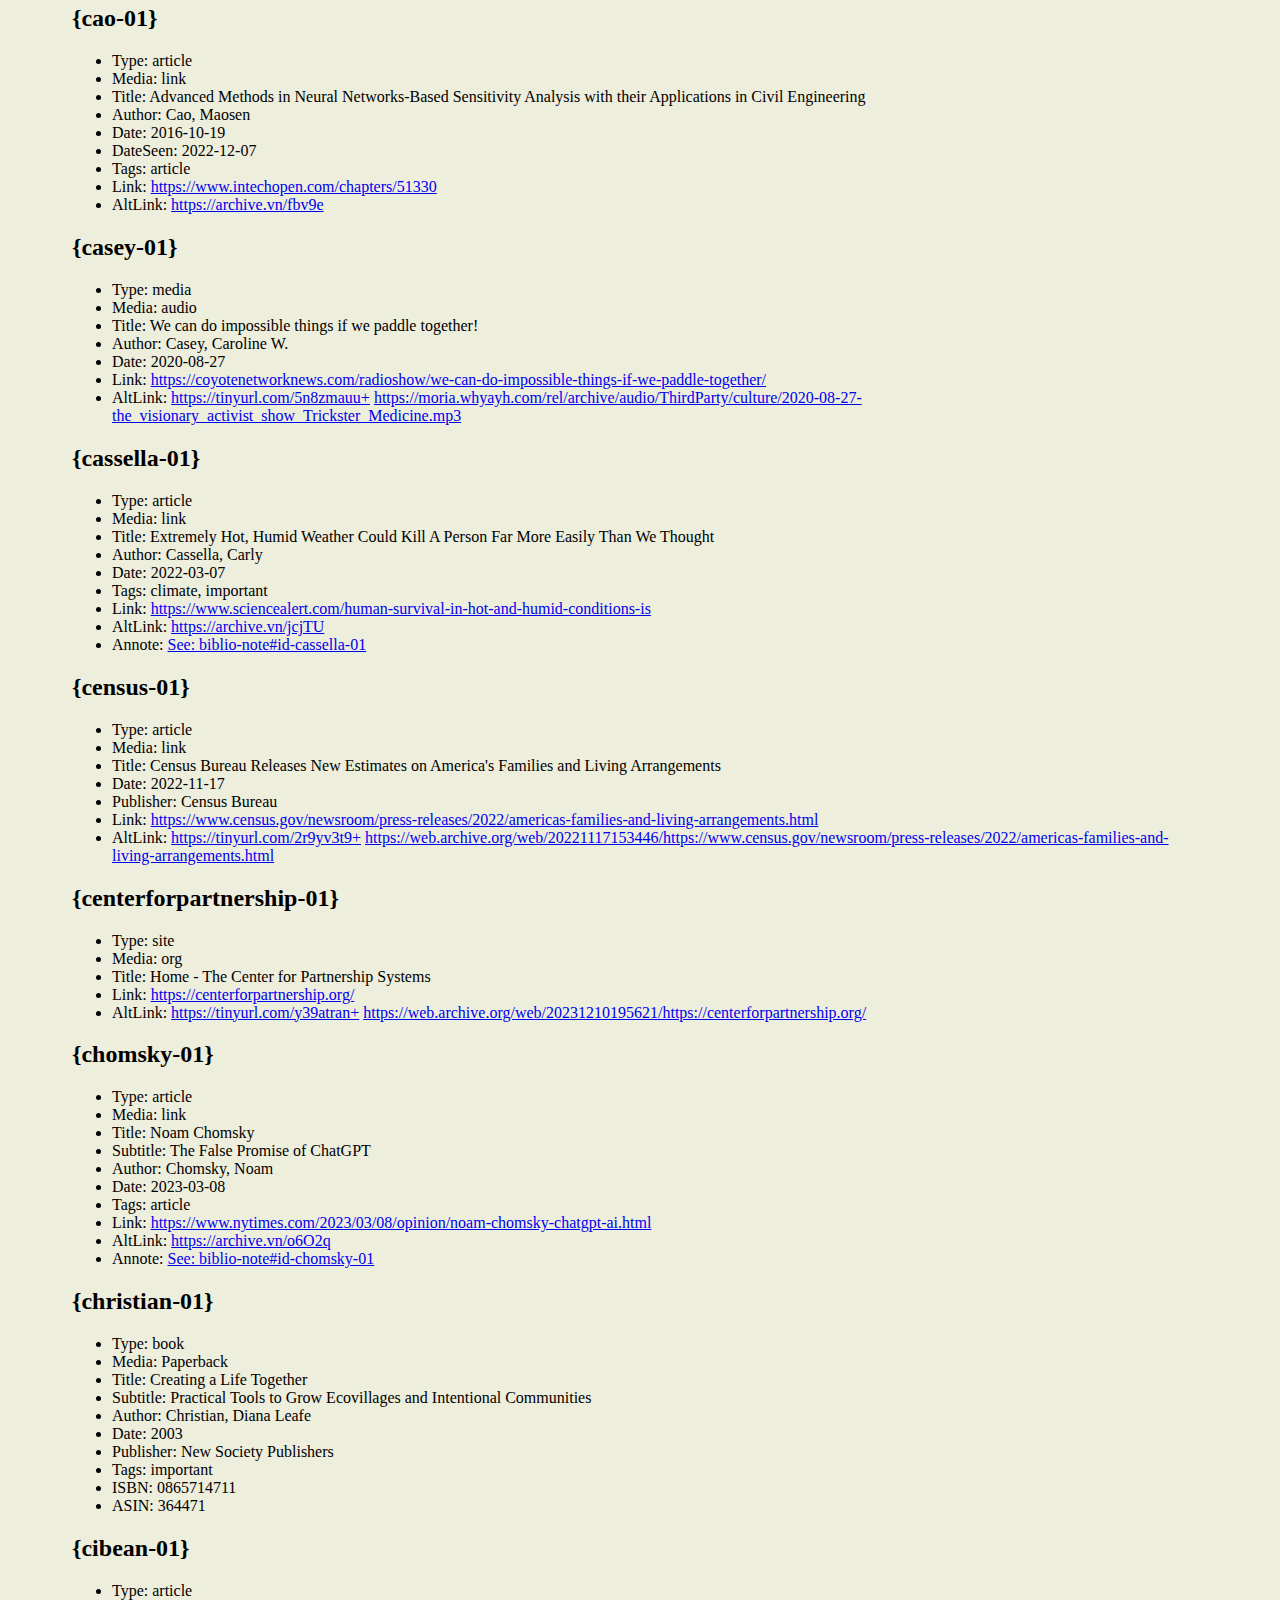
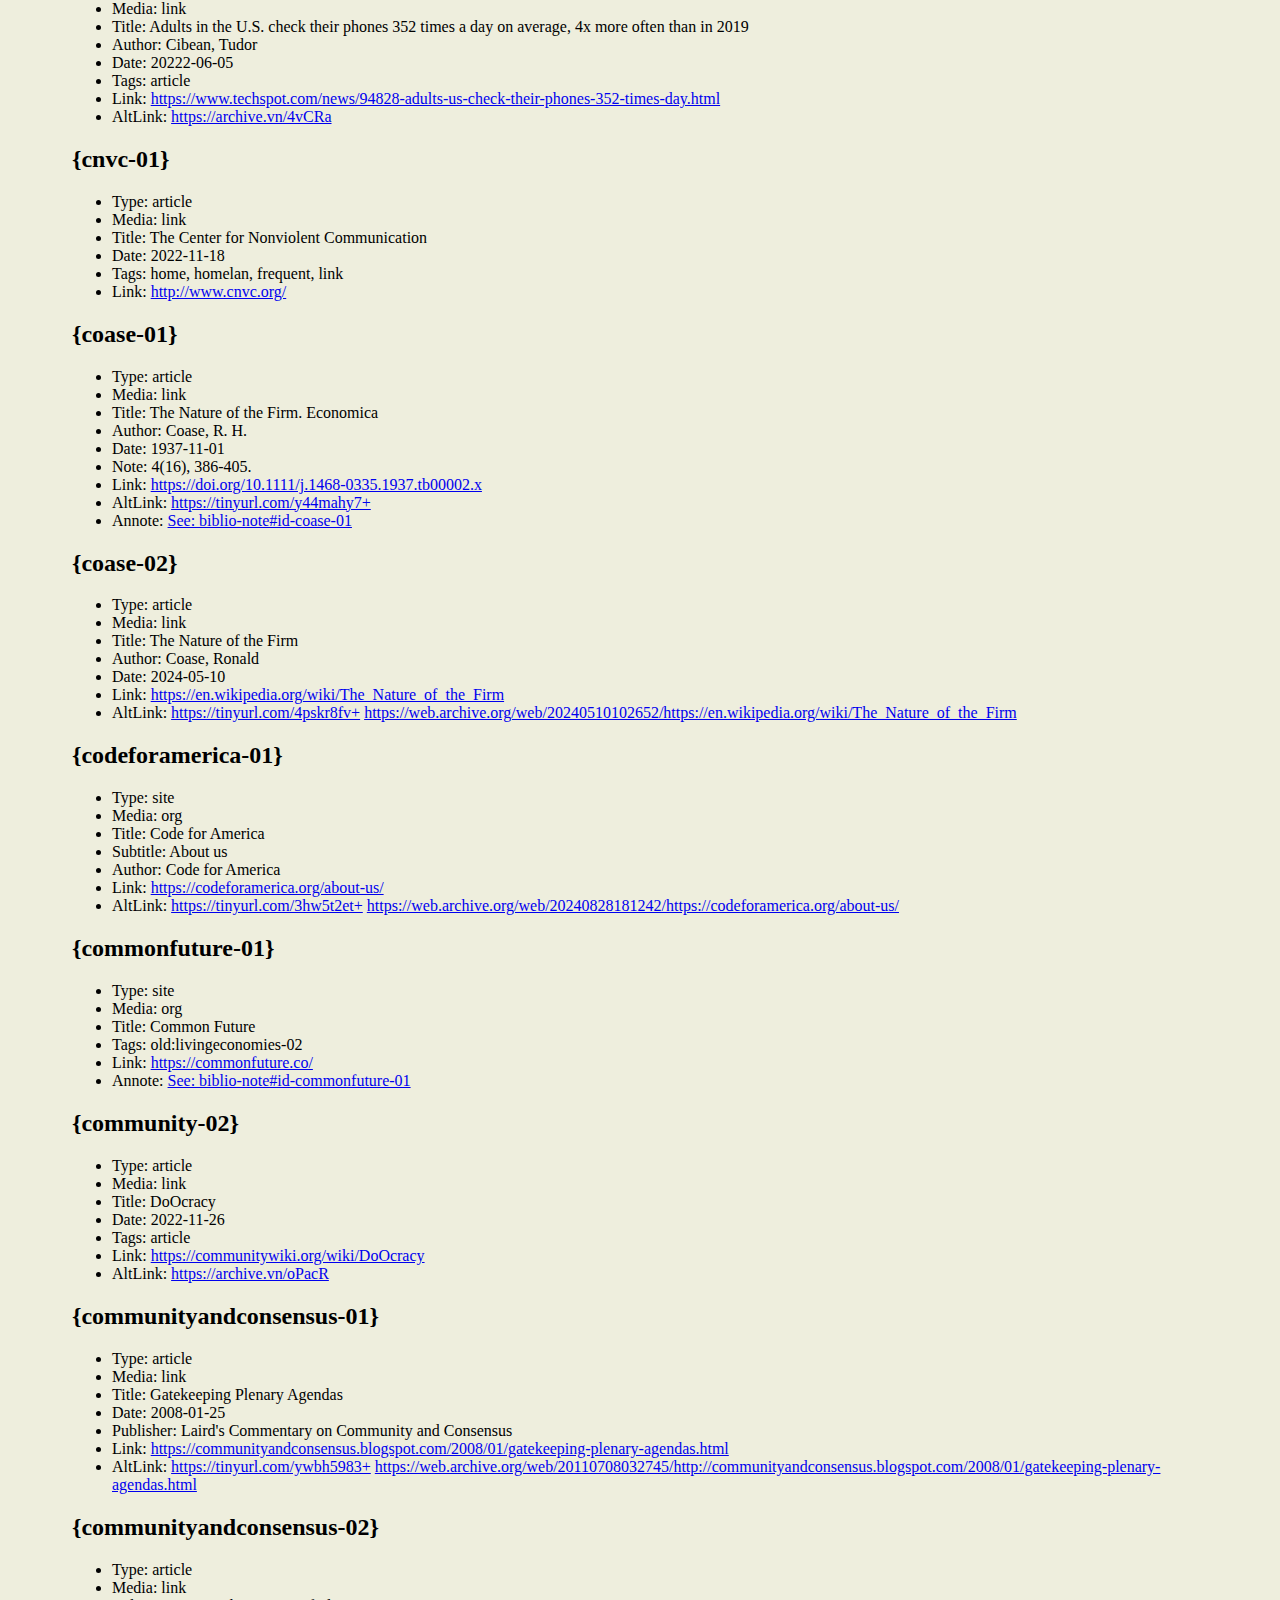
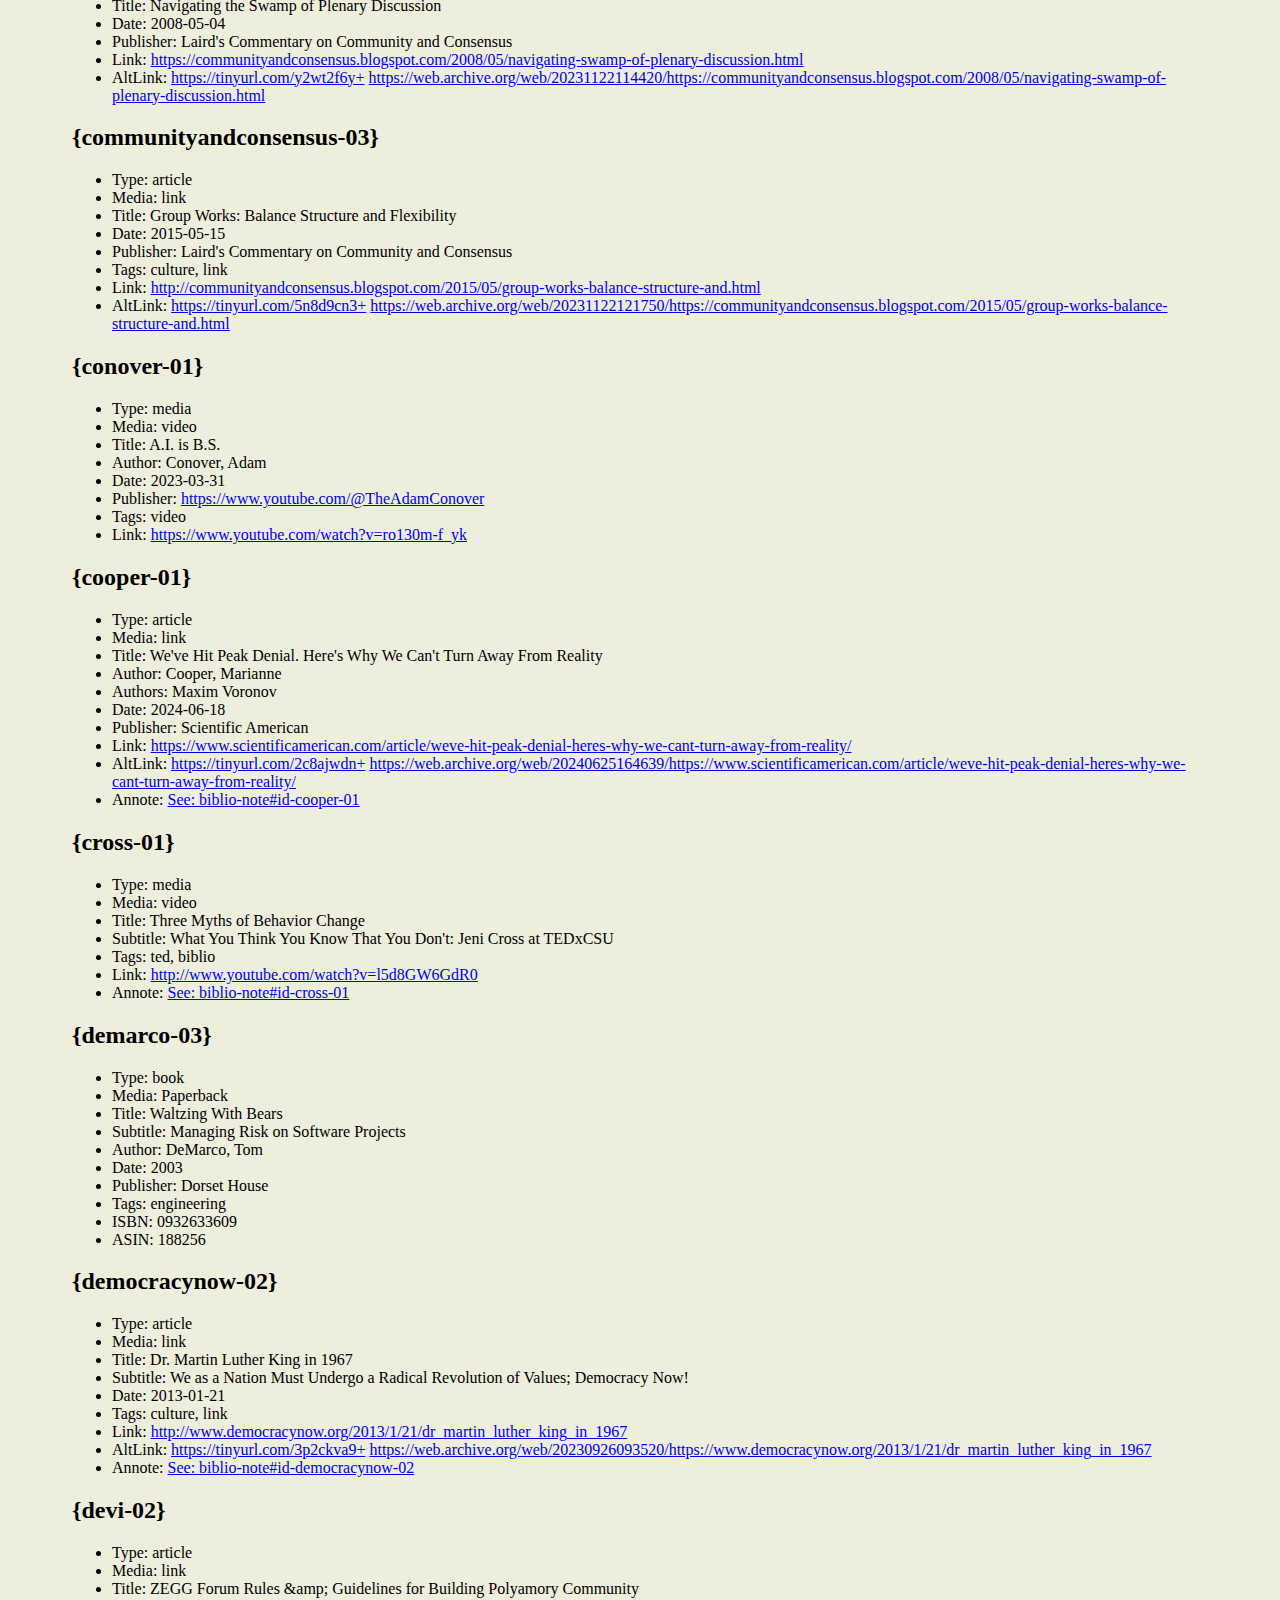
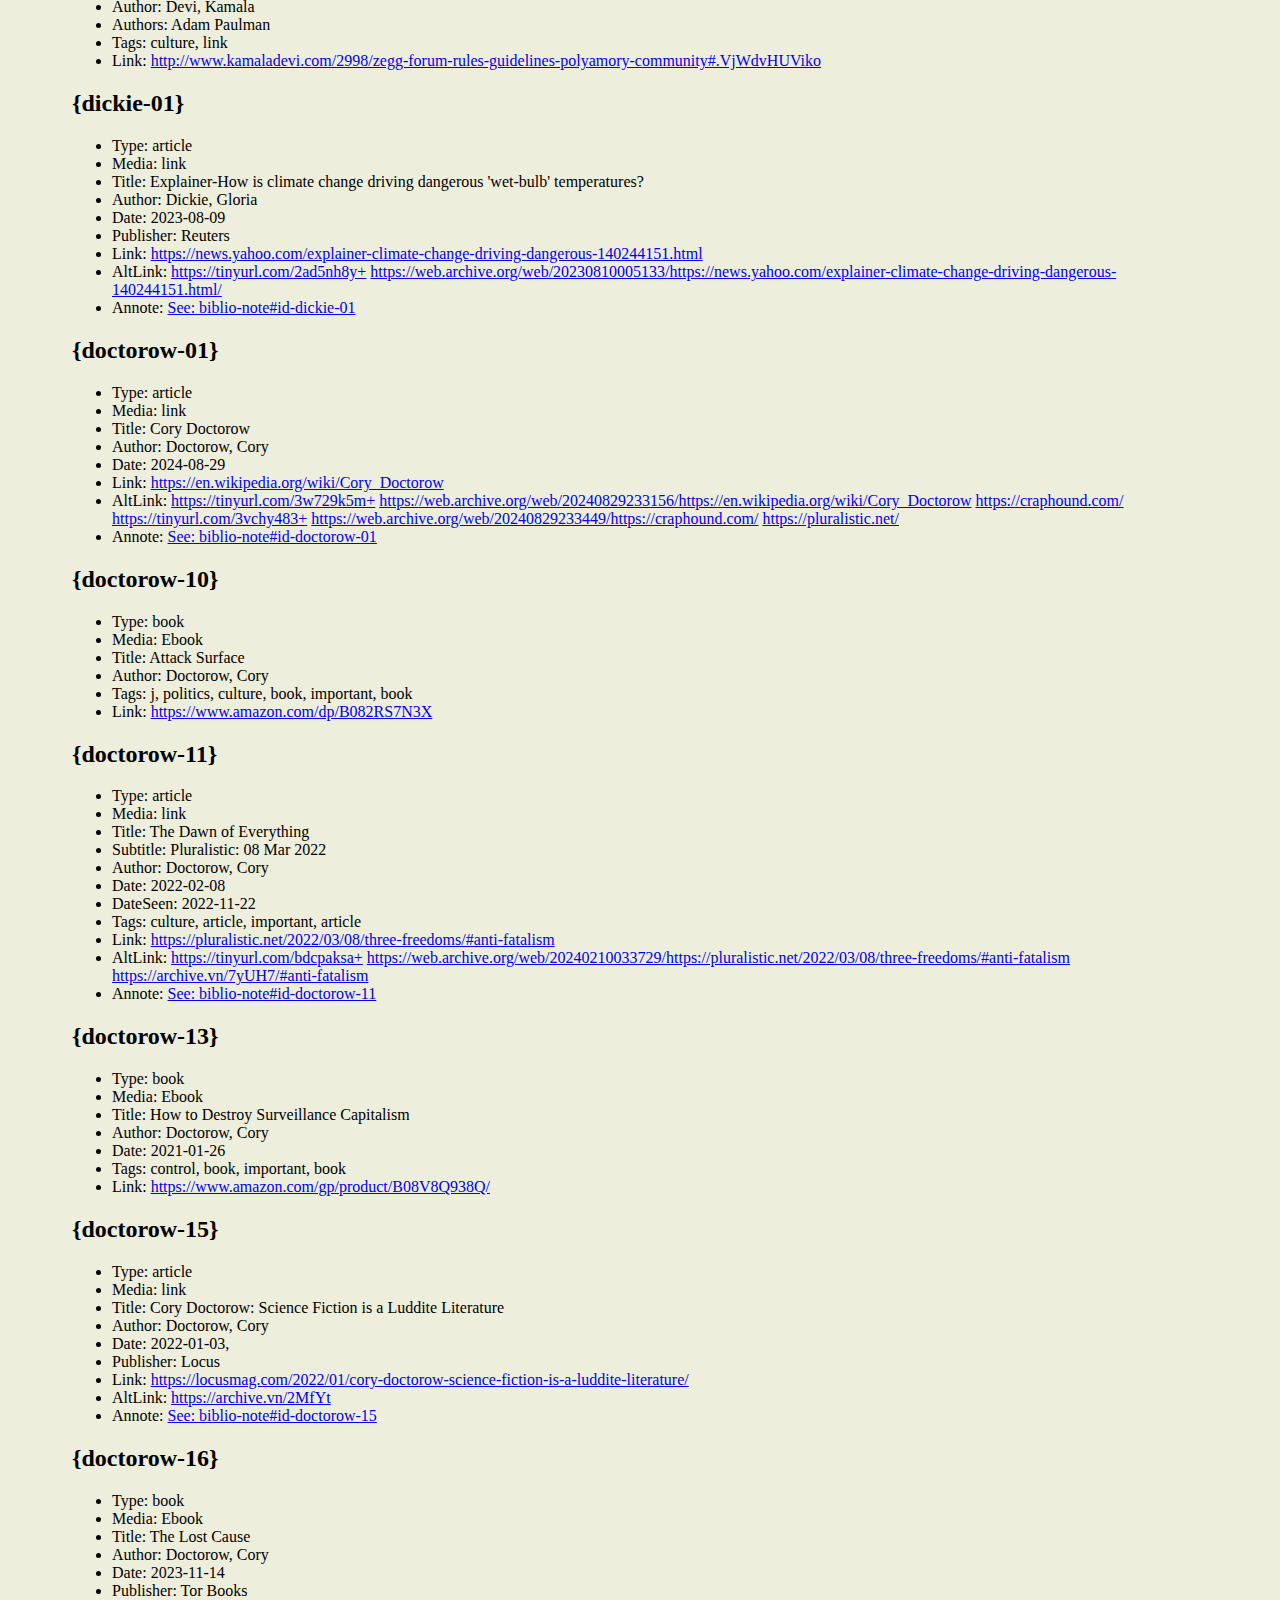
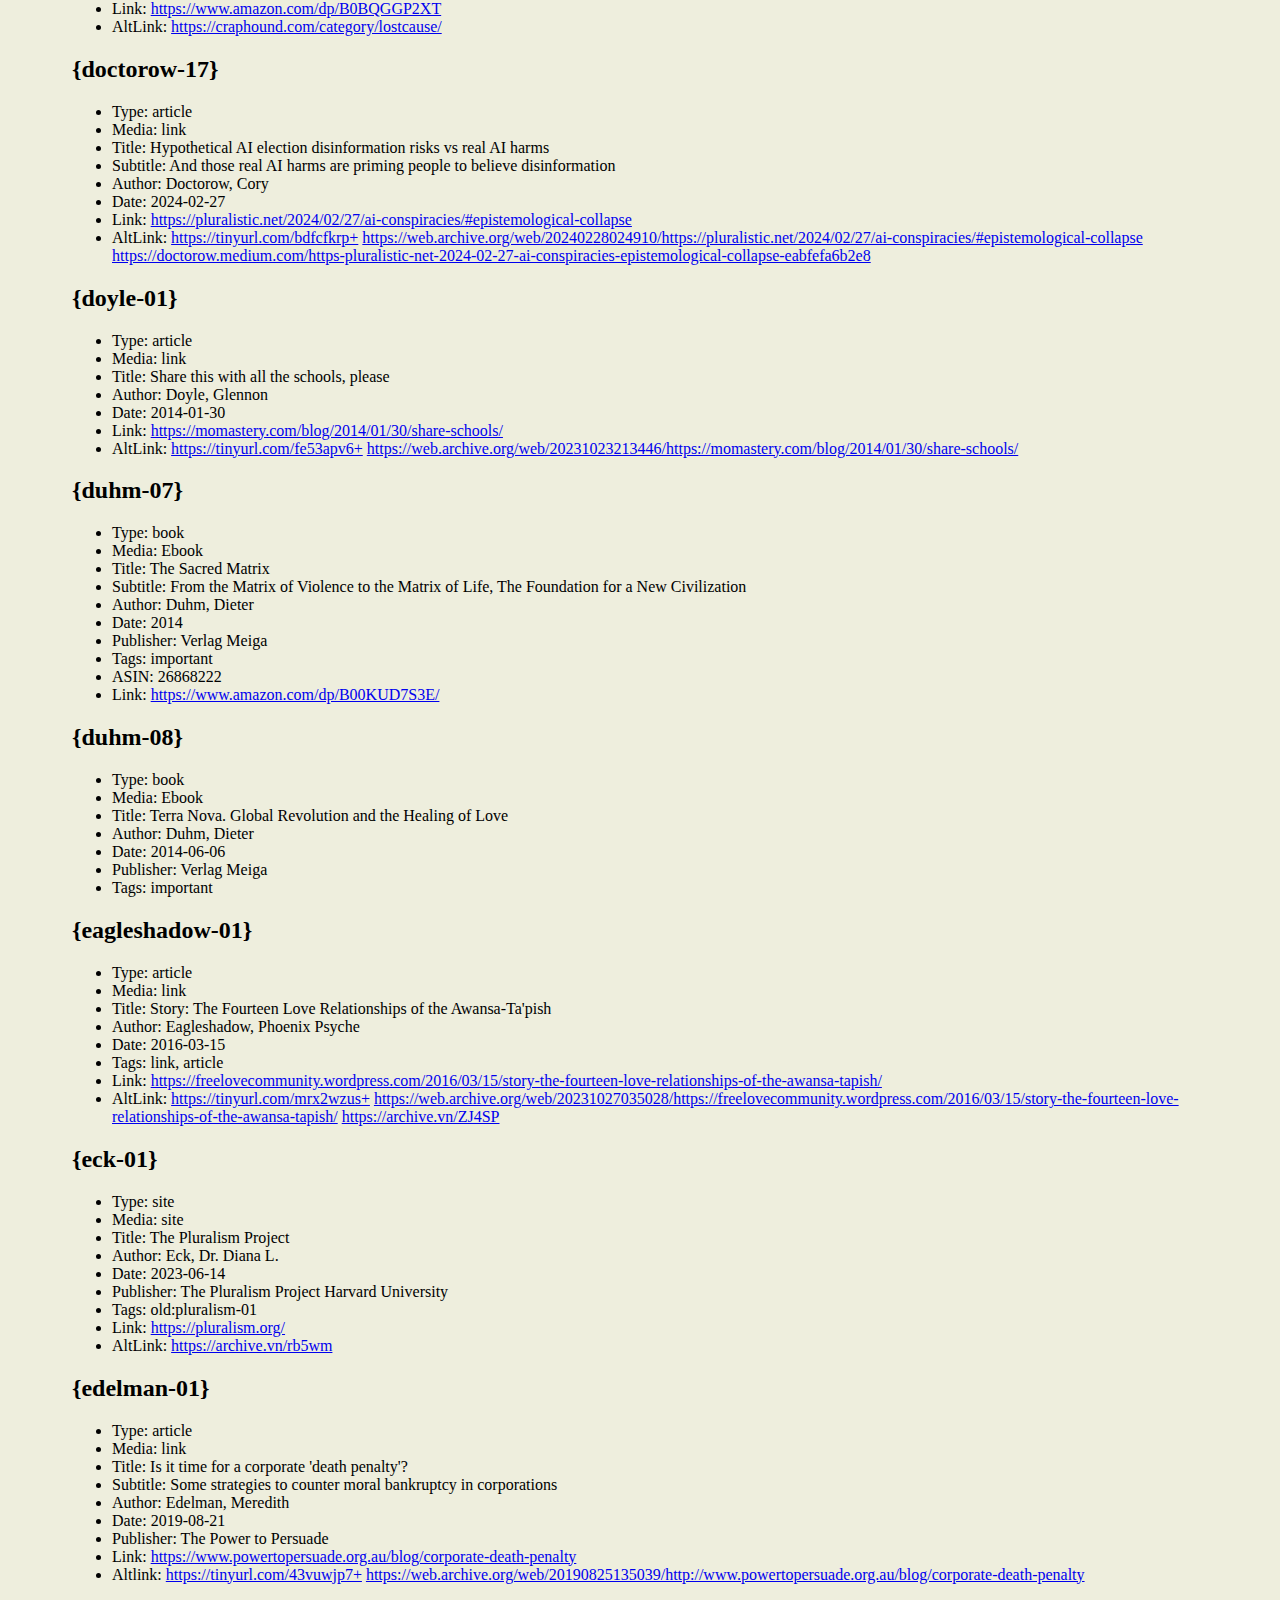
==== commit 819ebb21: "Updated" ====
--- a/docs/aoc-biblio.html
+++ b/docs/aoc-biblio.html
@@ -10,7 +10,7 @@
 <body>
   <h1 id="bibliography-for-aliens-of-our-creation">Bibliography for Aliens of
   Our Creation</h1>
-  <p>2025-02-06</p>
+  <p>2025-02-10</p>
   <h2 id="achbar-01">{achbar-01}</h2>
   <ul>
     <li>Type: media</li>
@@ -2529,21 +2529,6 @@
       https://web.archive.org/web/20240829232309/https://en.wikipedia.org/wiki/Jaron_Lanier</a>
     </li>
   </ul>
-  <h2 id="leakey-01">{leakey-01}</h2>
-  <ul>
-    <li>Type: book</li>
-    <li>Media: Hardcover</li>
-    <li>Title: The Sixth Extinction</li>
-    <li>Subtitle: Patterns of Life and the Future of Humankind</li>
-    <li>Author: Leakey, Richard E.</li>
-    <li>Authors: Roger Lewin</li>
-    <li>Date: 1995-09-01</li>
-    <li>Publisher: Doubleday</li>
-    <li>ISBN: 0385424973</li>
-    <li>Link: <a href=
-    "https://www.amazon.com/dp/0385424973/">https://www.amazon.com/dp/0385424973/</a>
-    </li>
-  </ul>
   <h2 id="leonhardt-01">{leonhardt-01}</h2>
   <ul>
     <li>Type: article</li>
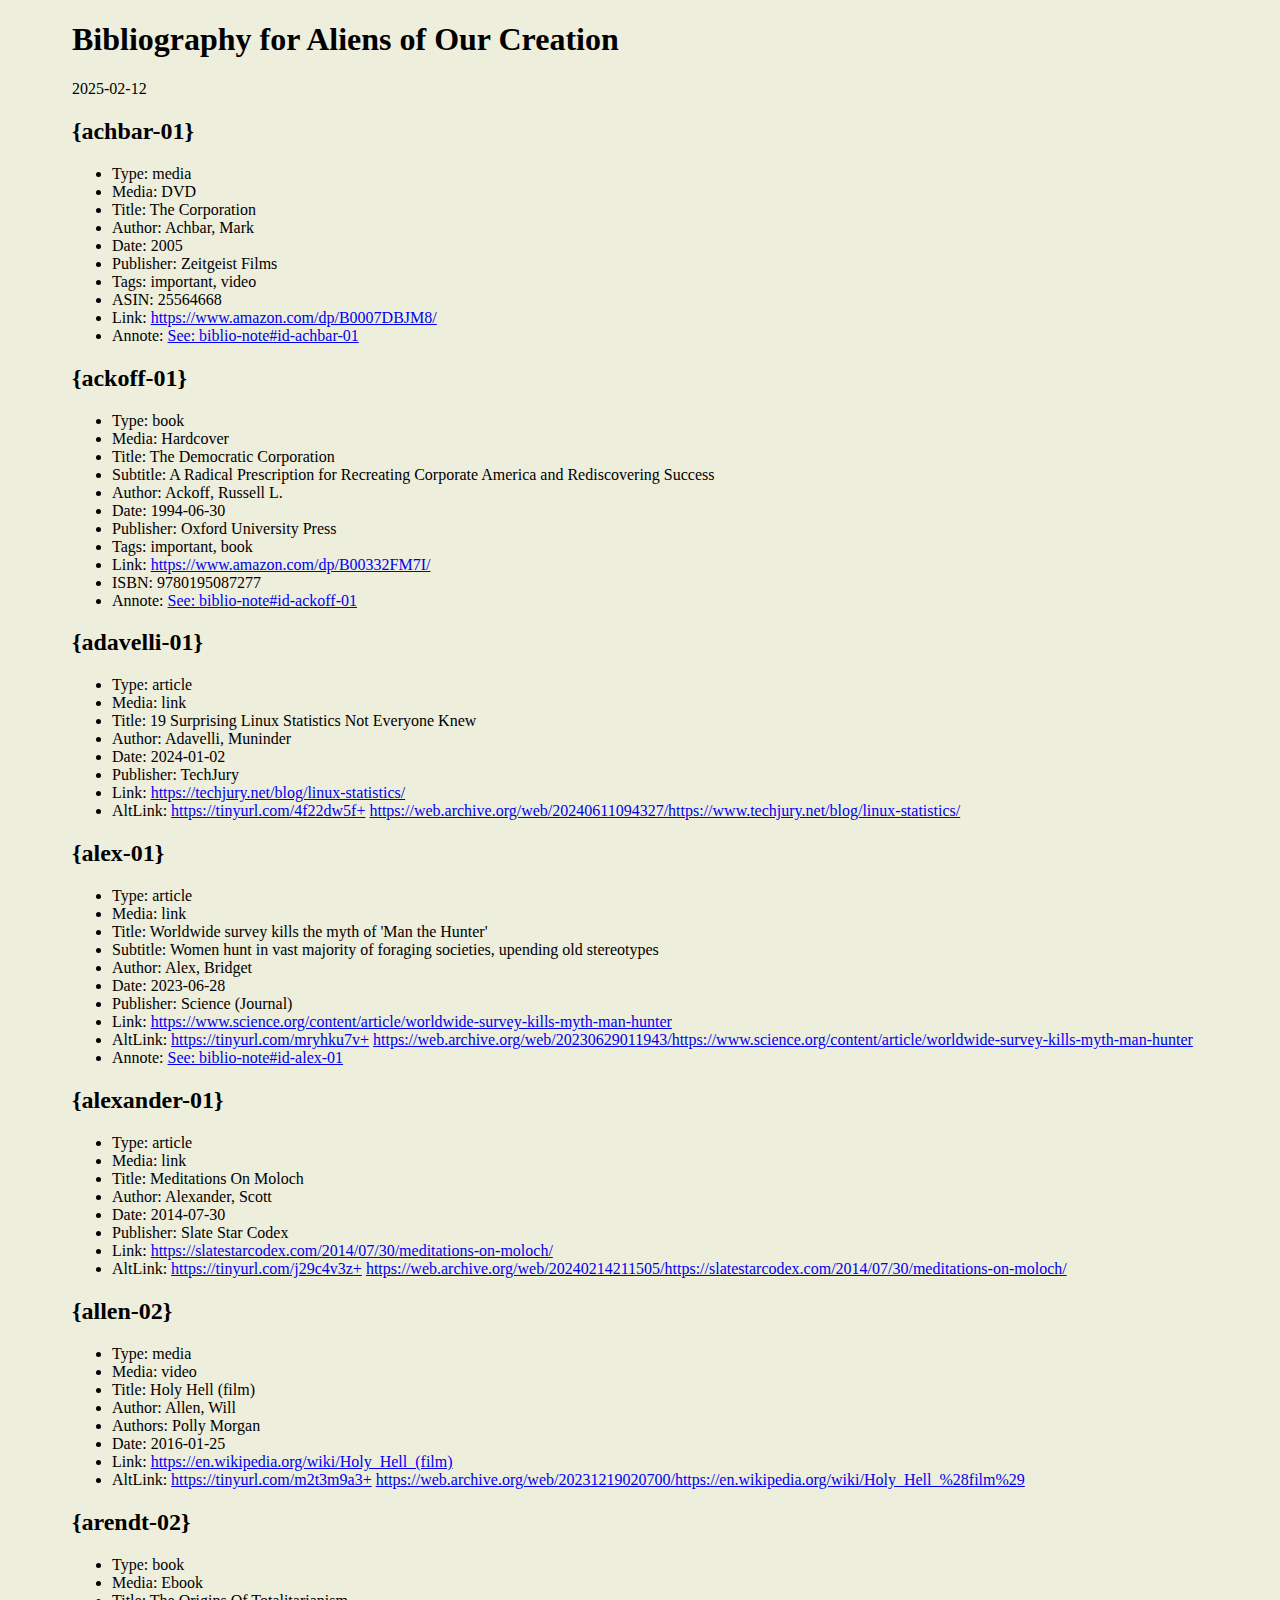
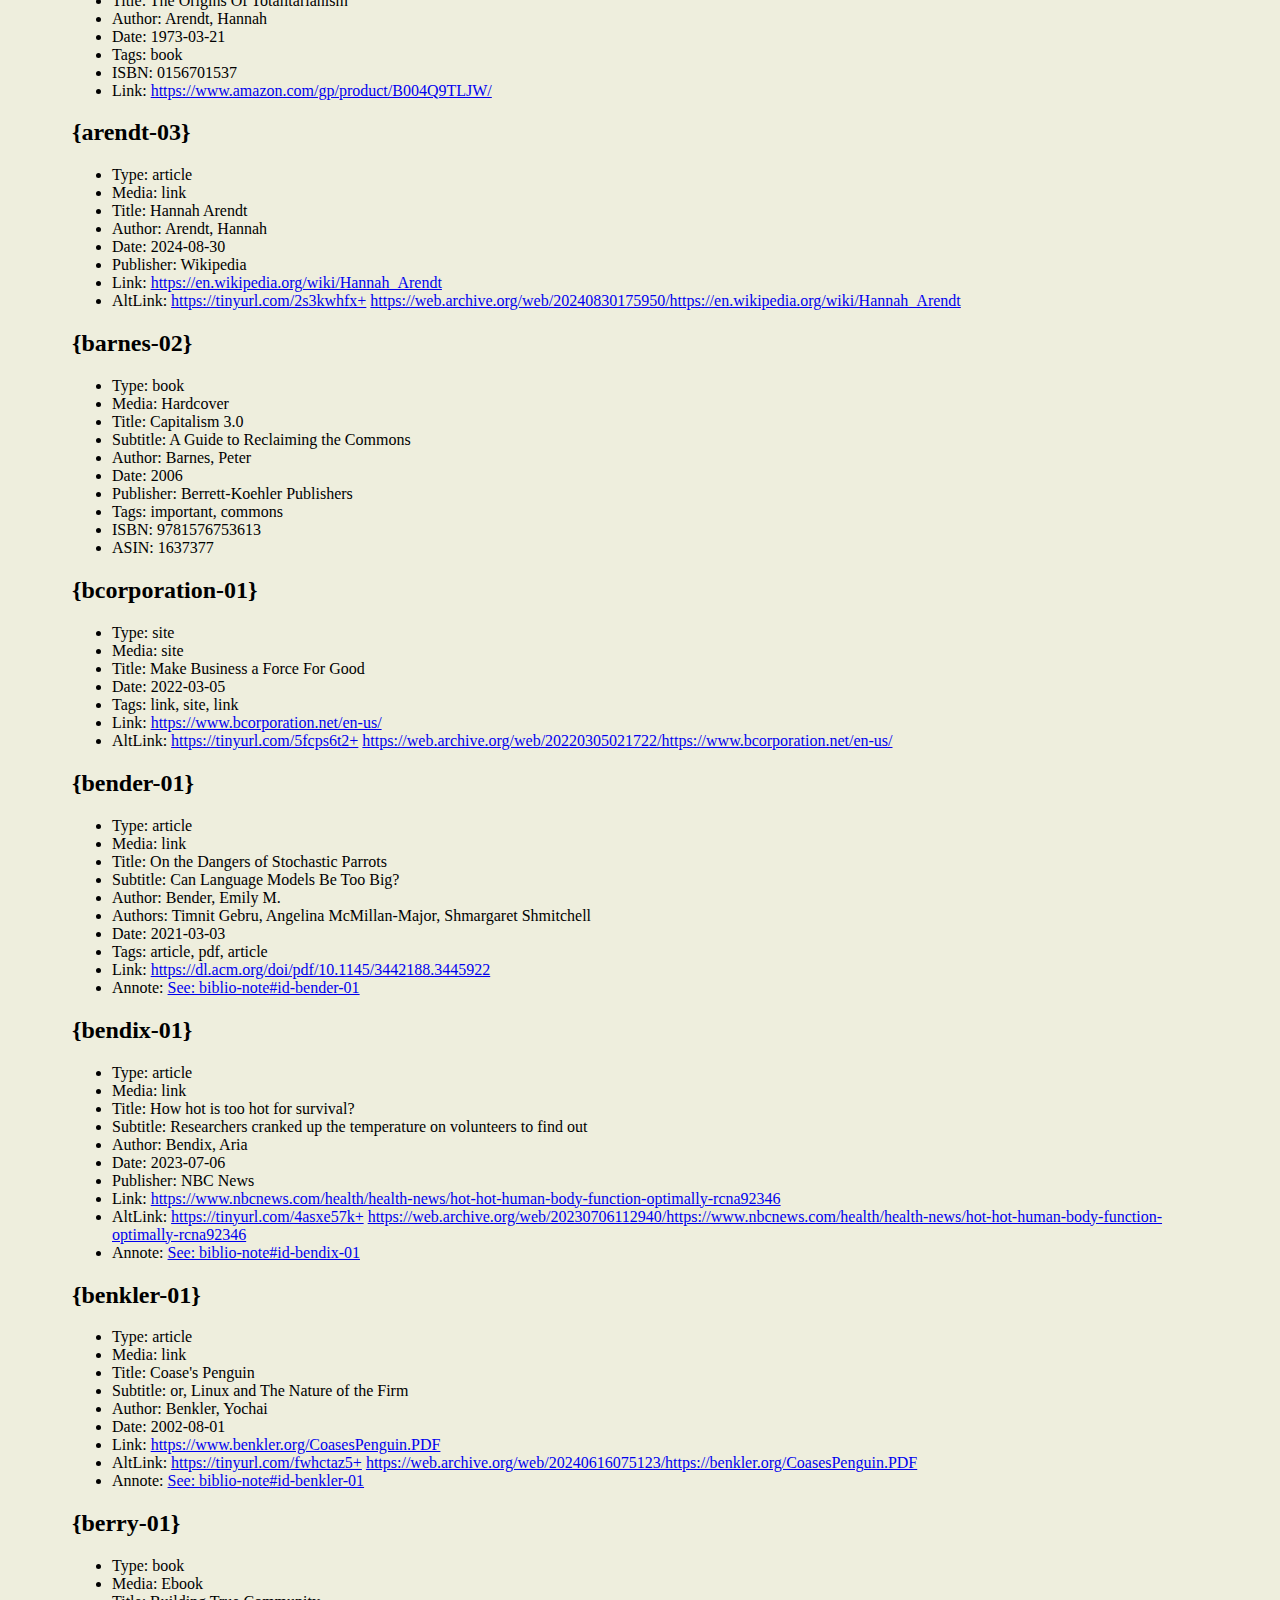
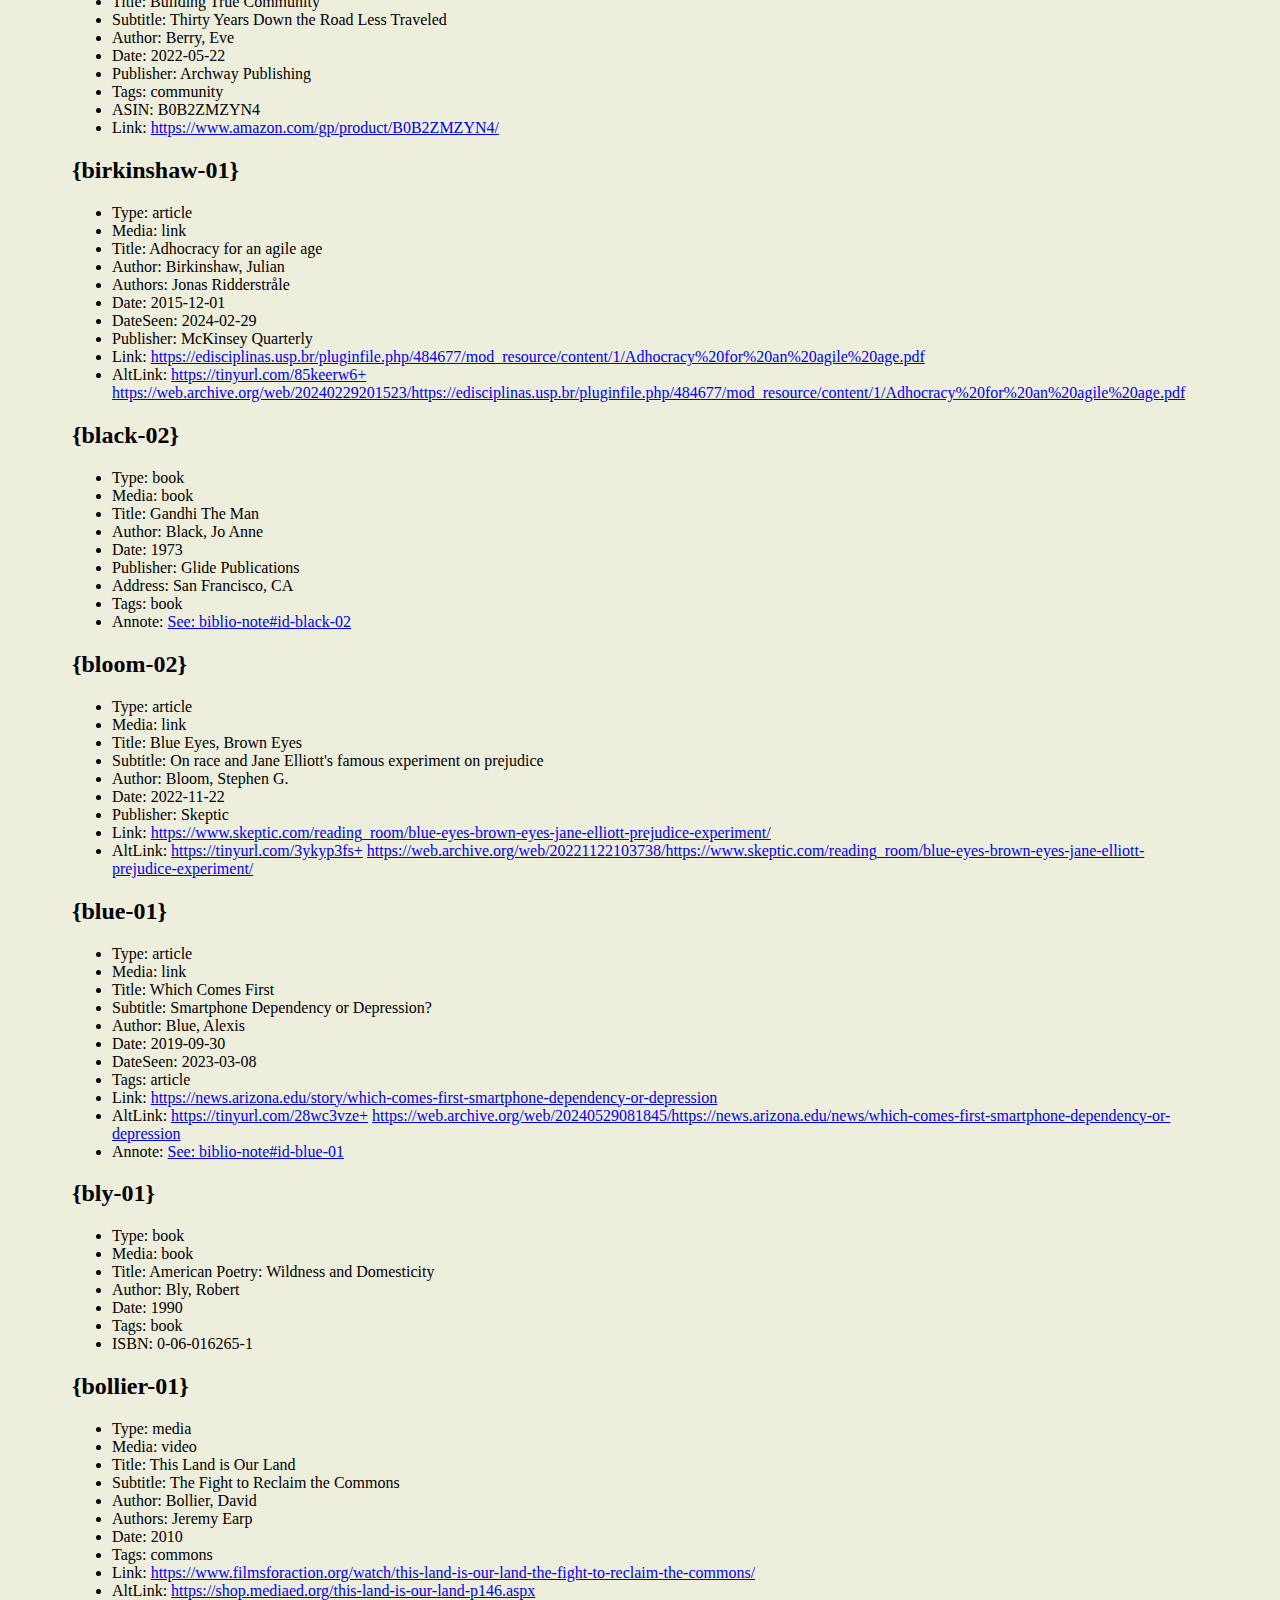
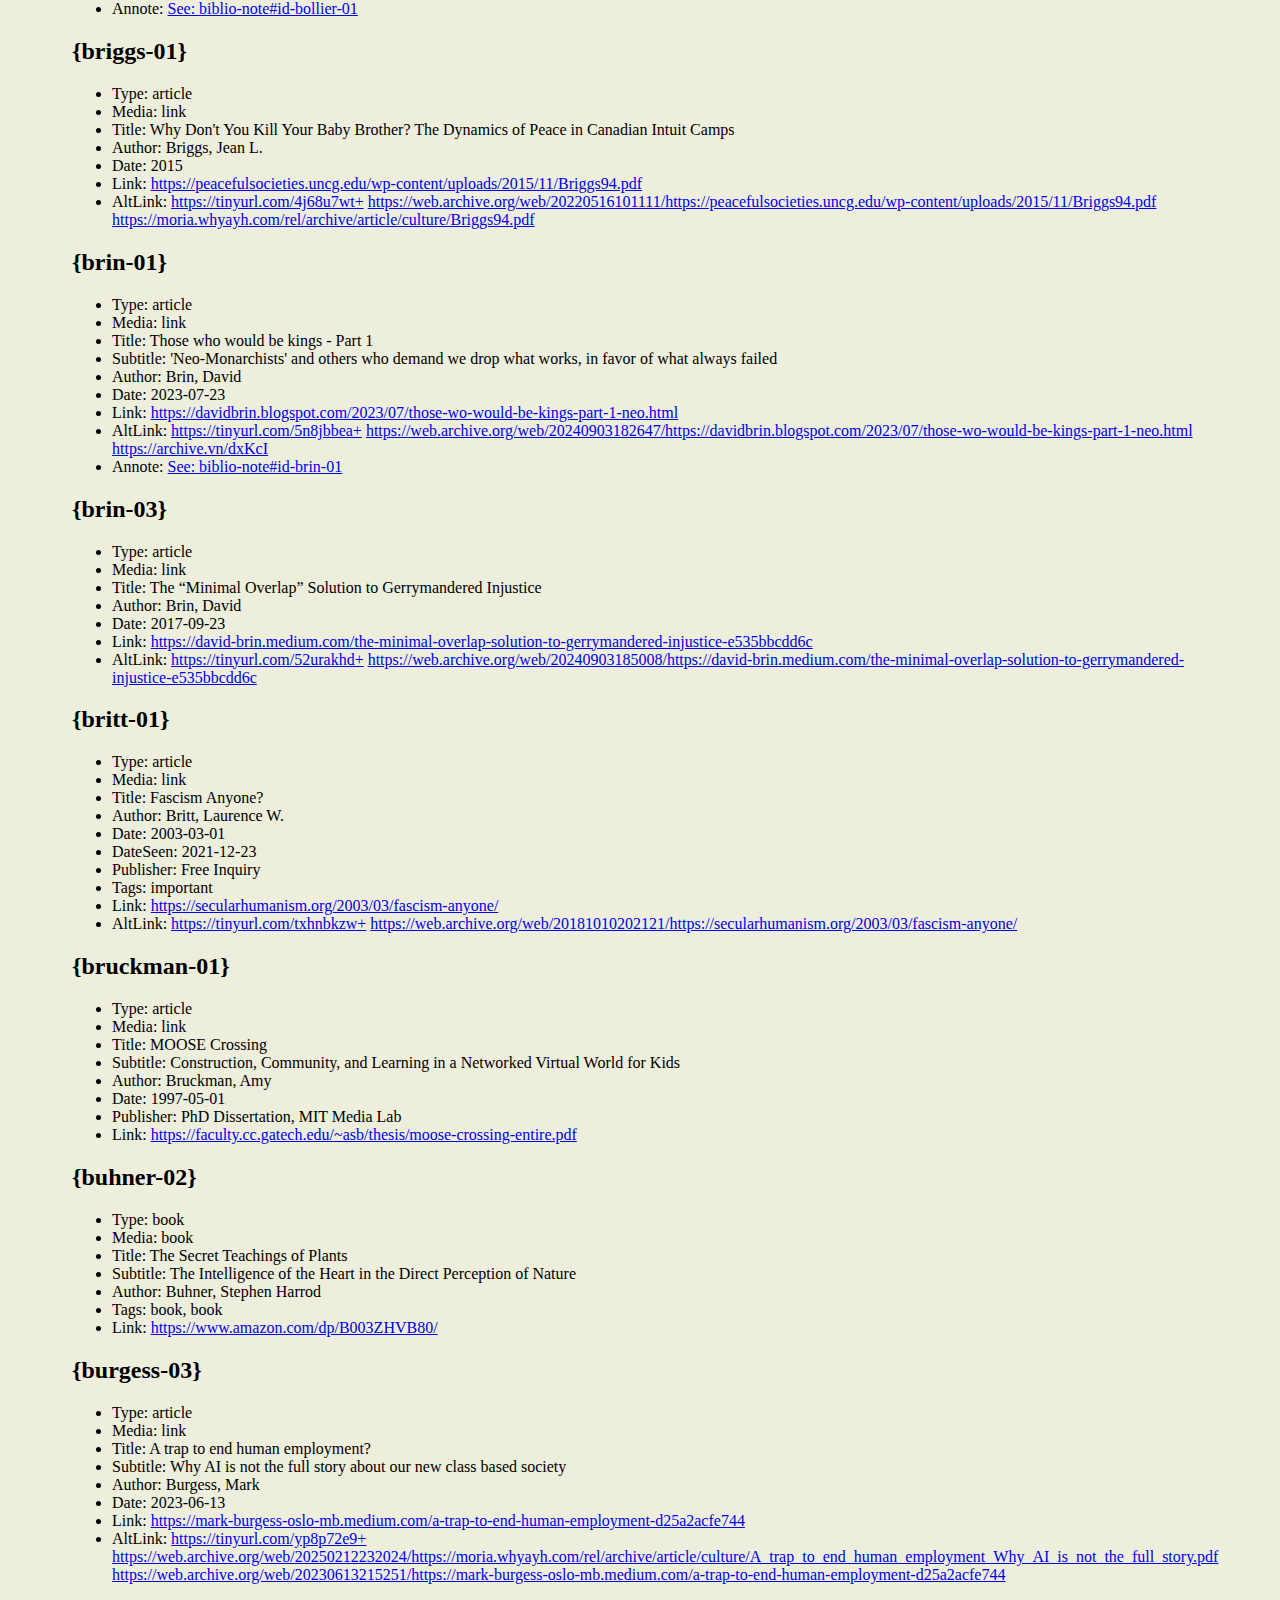
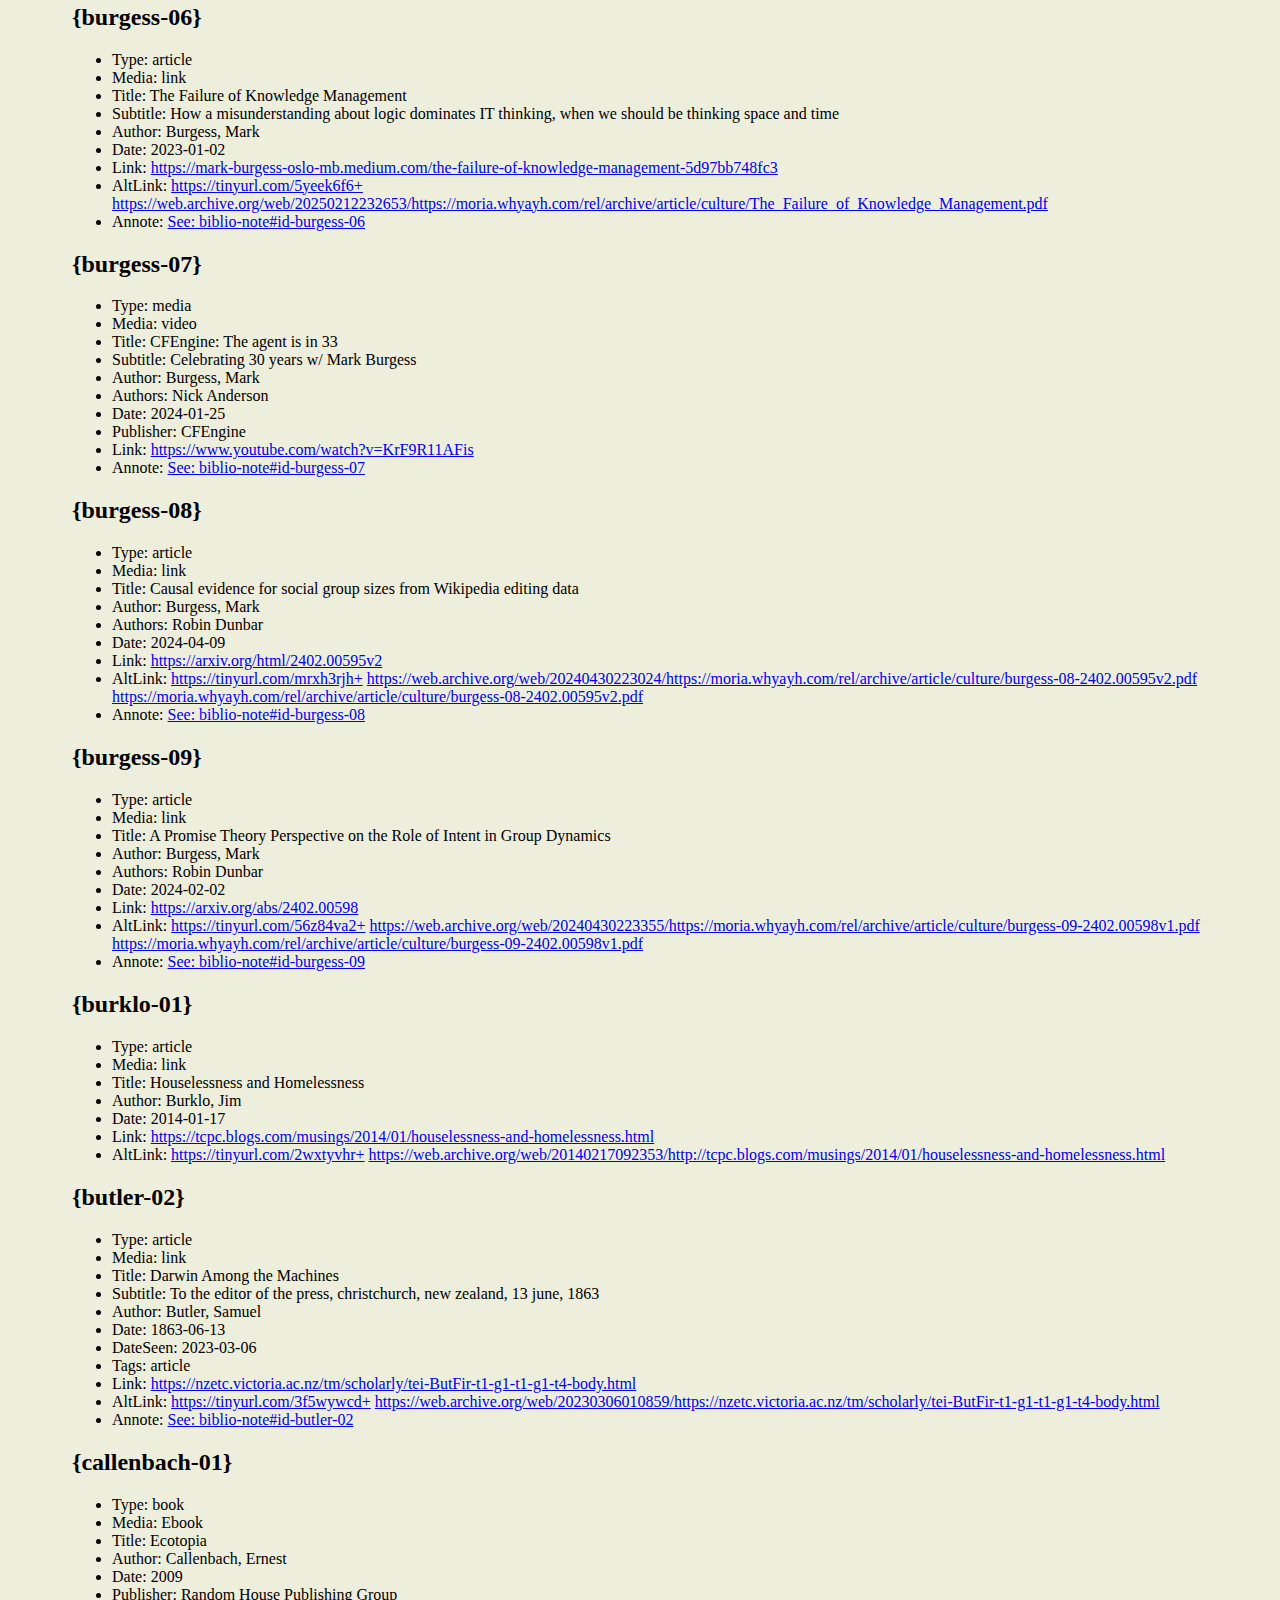
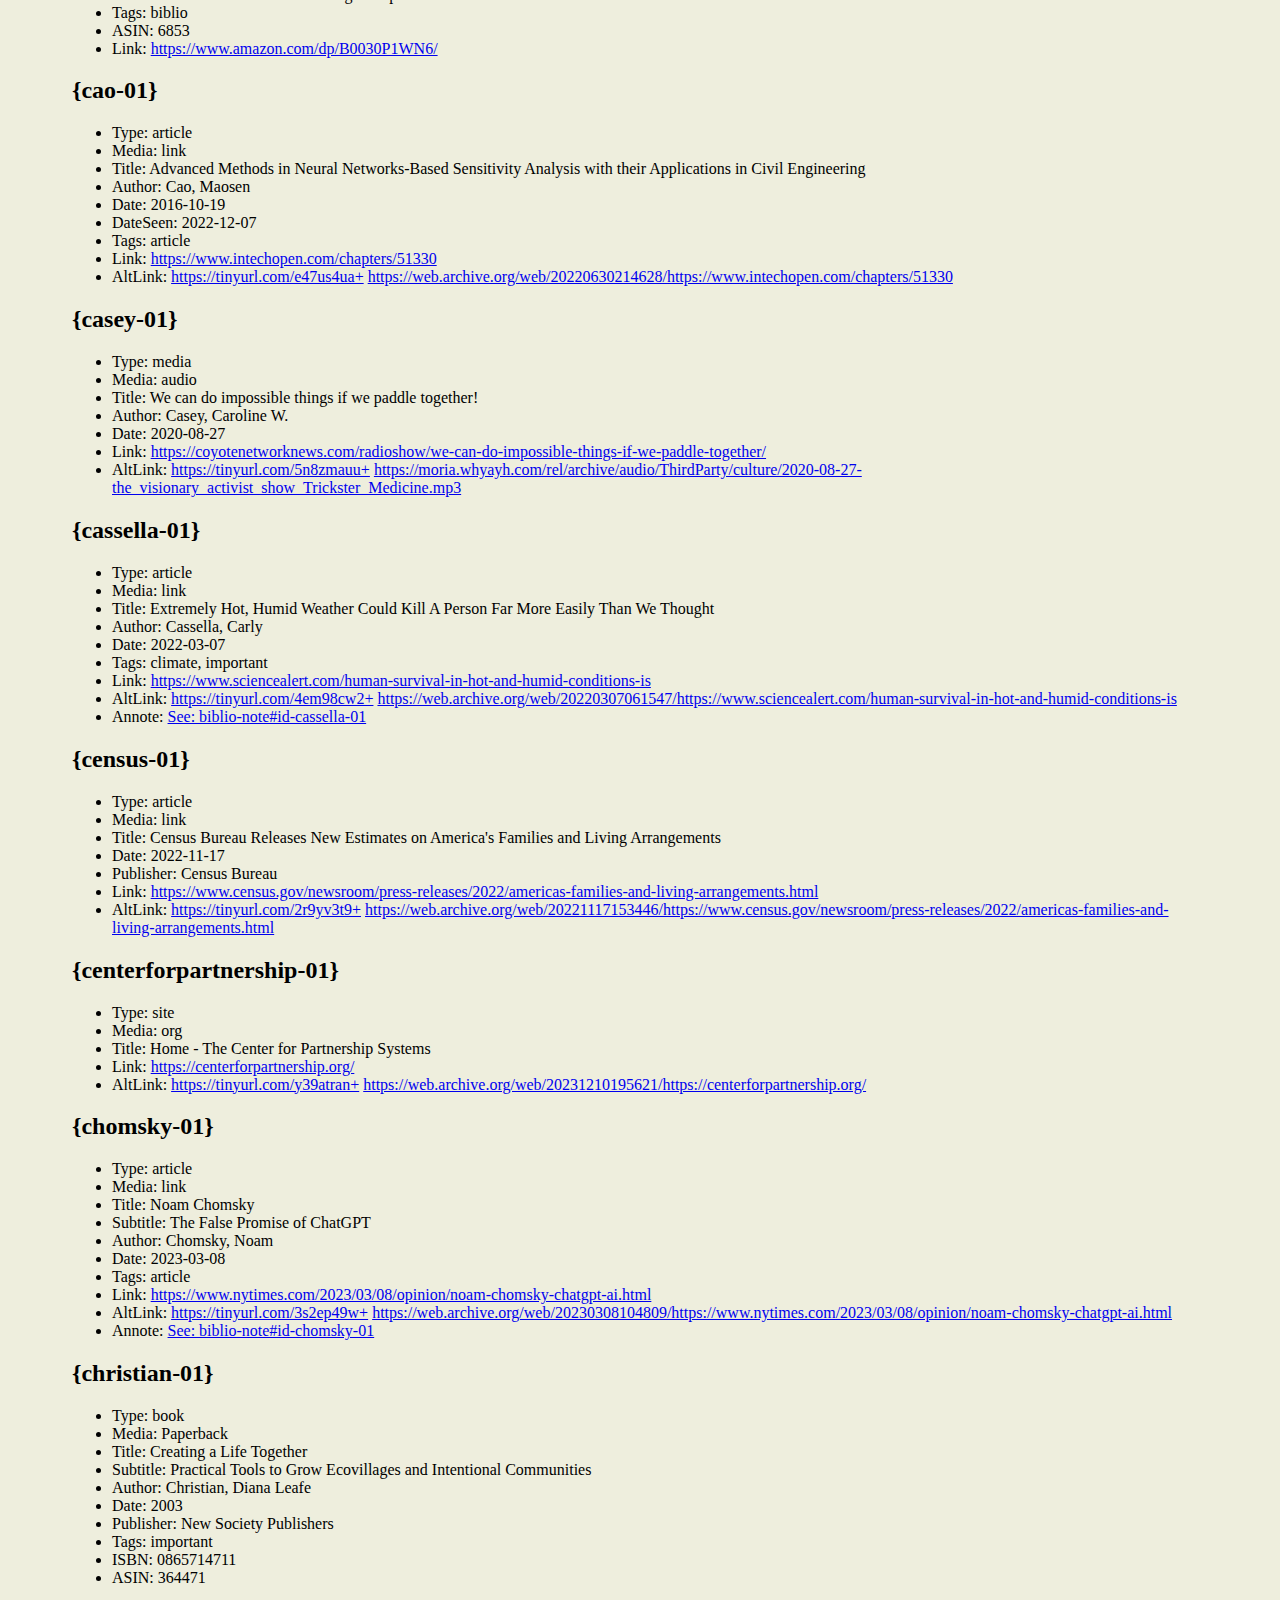
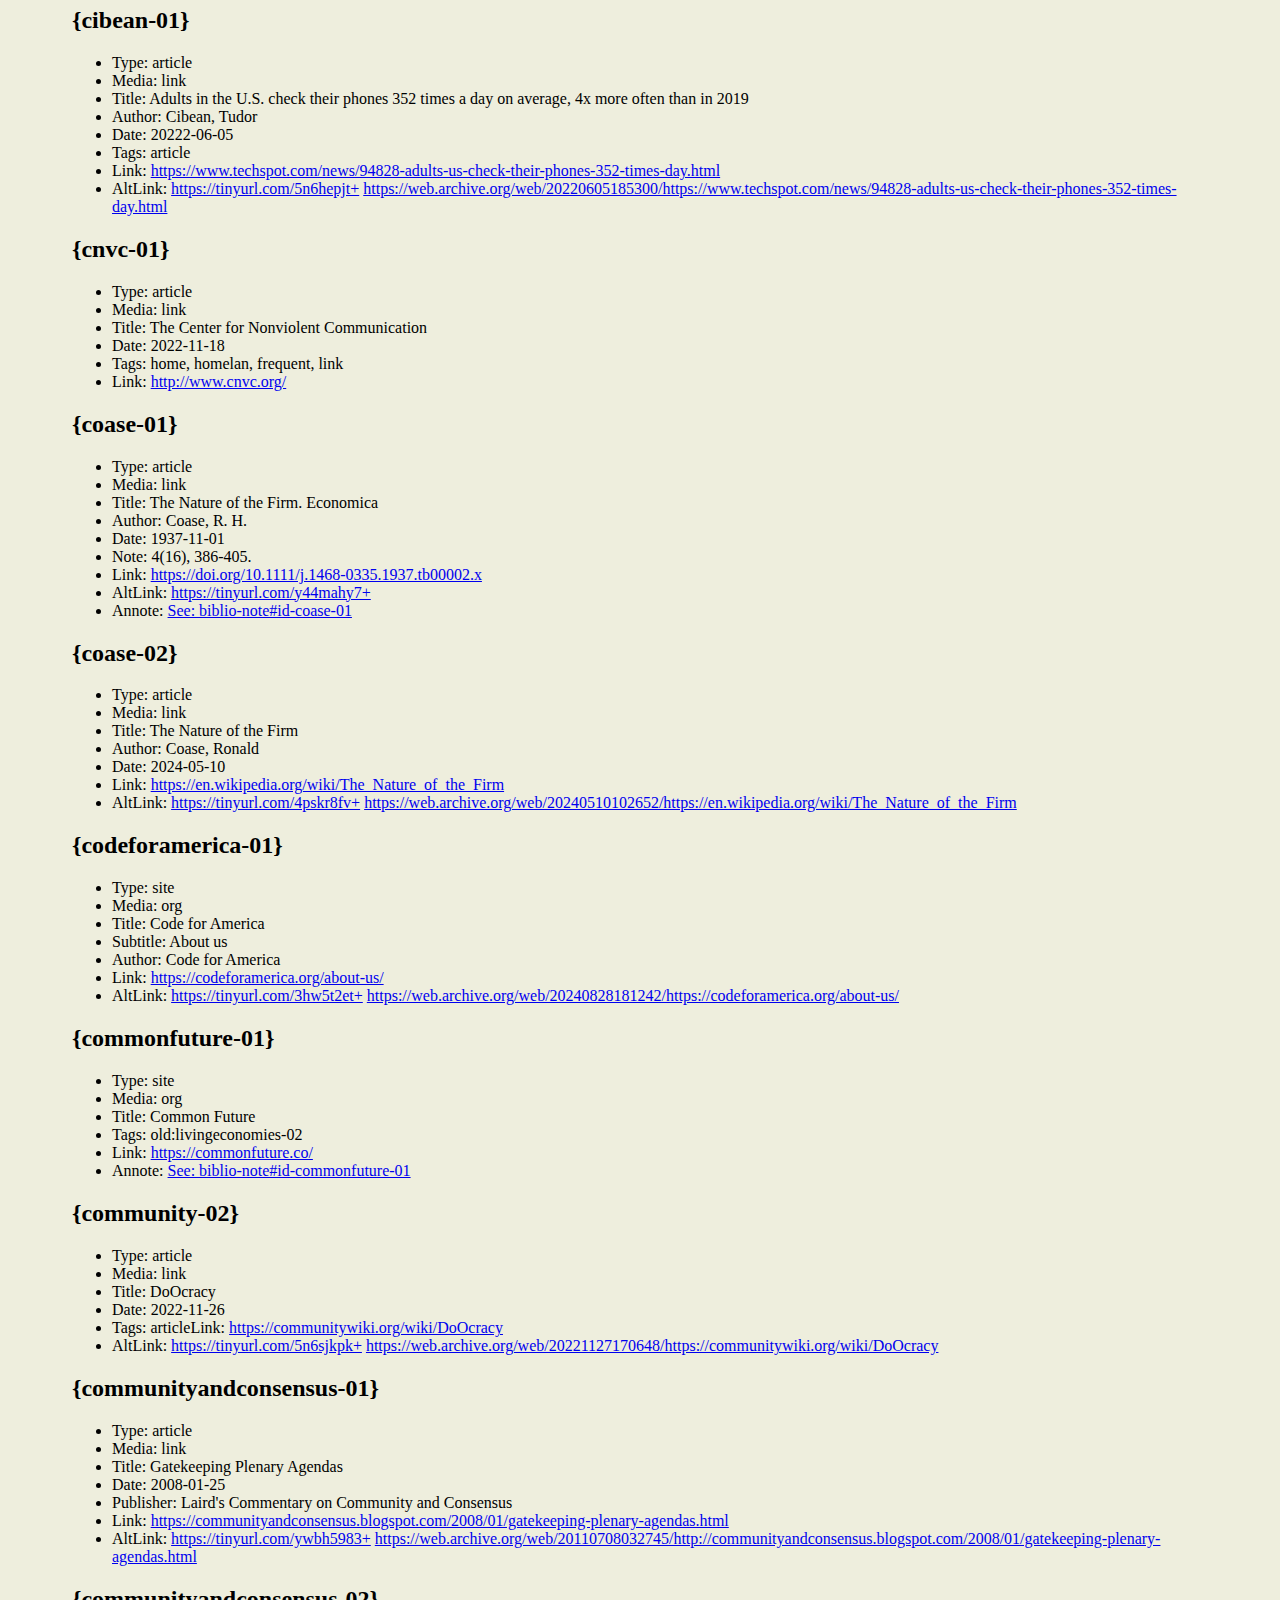
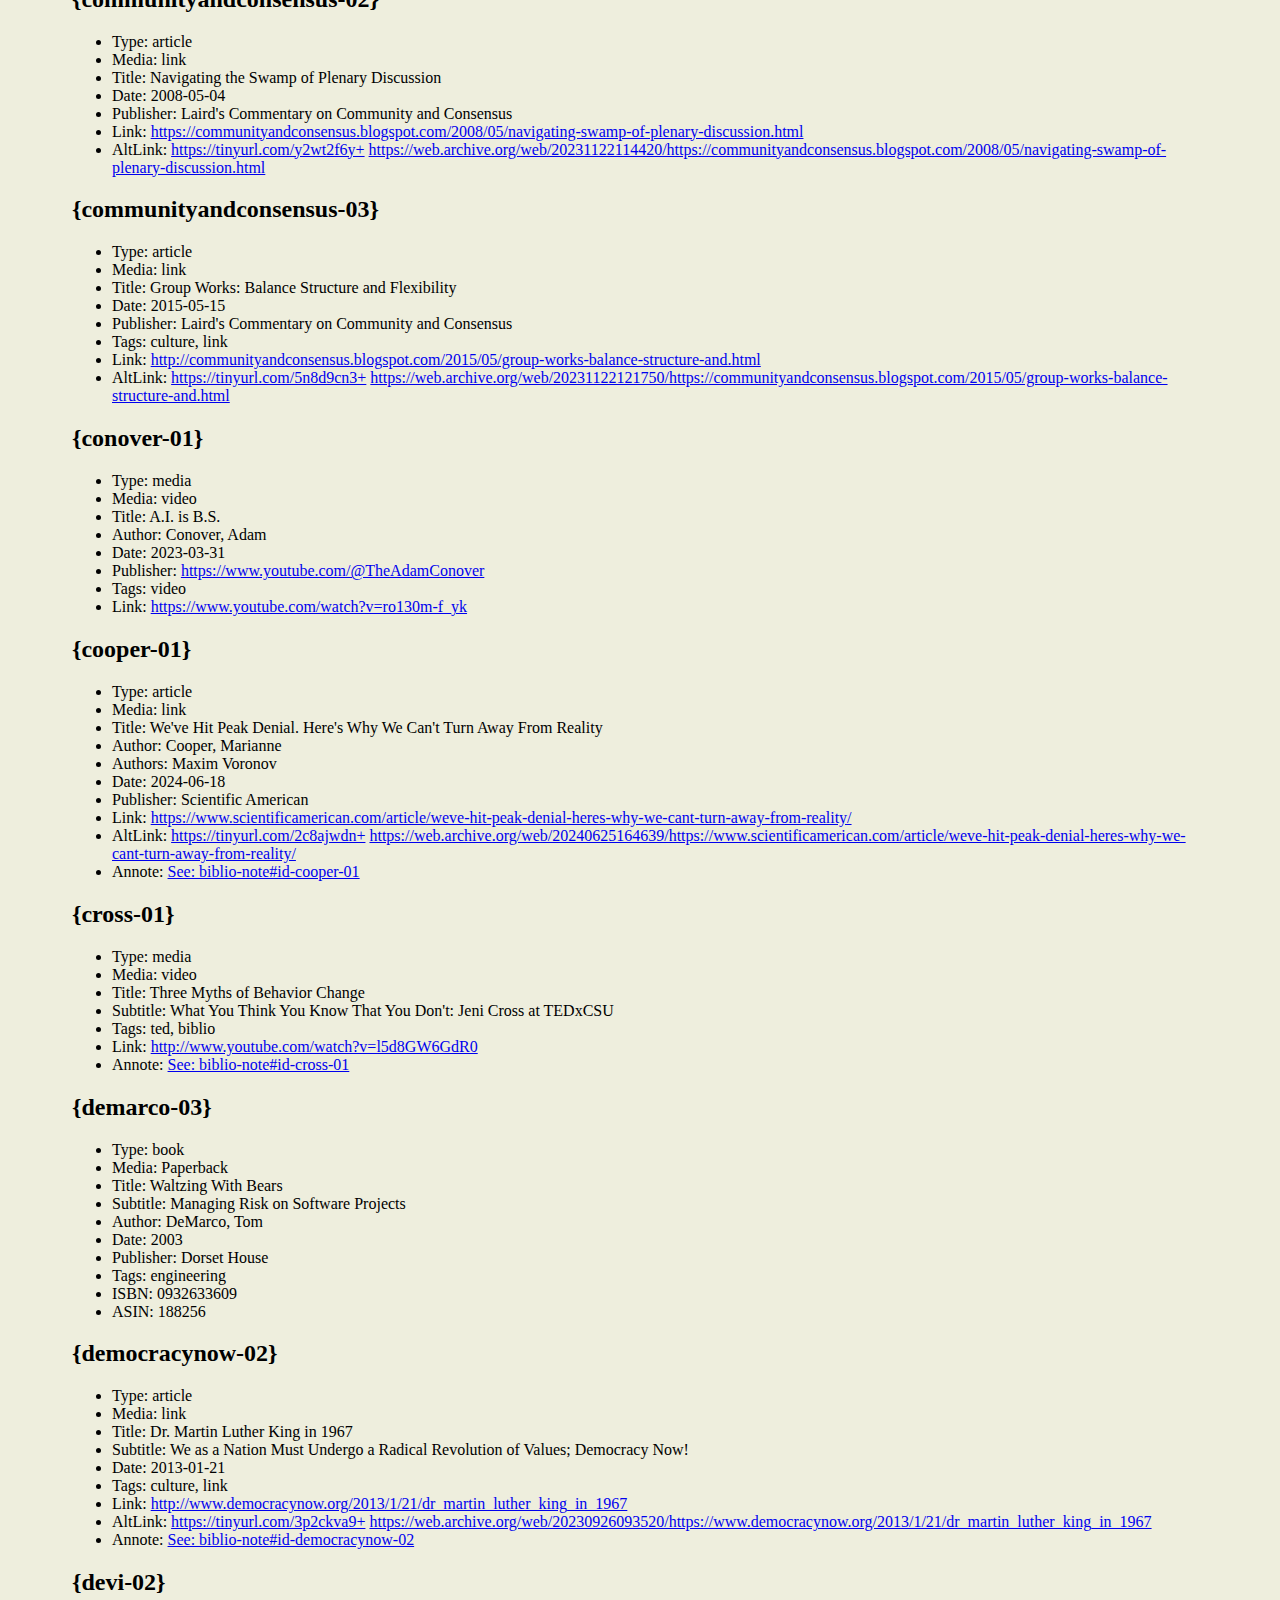
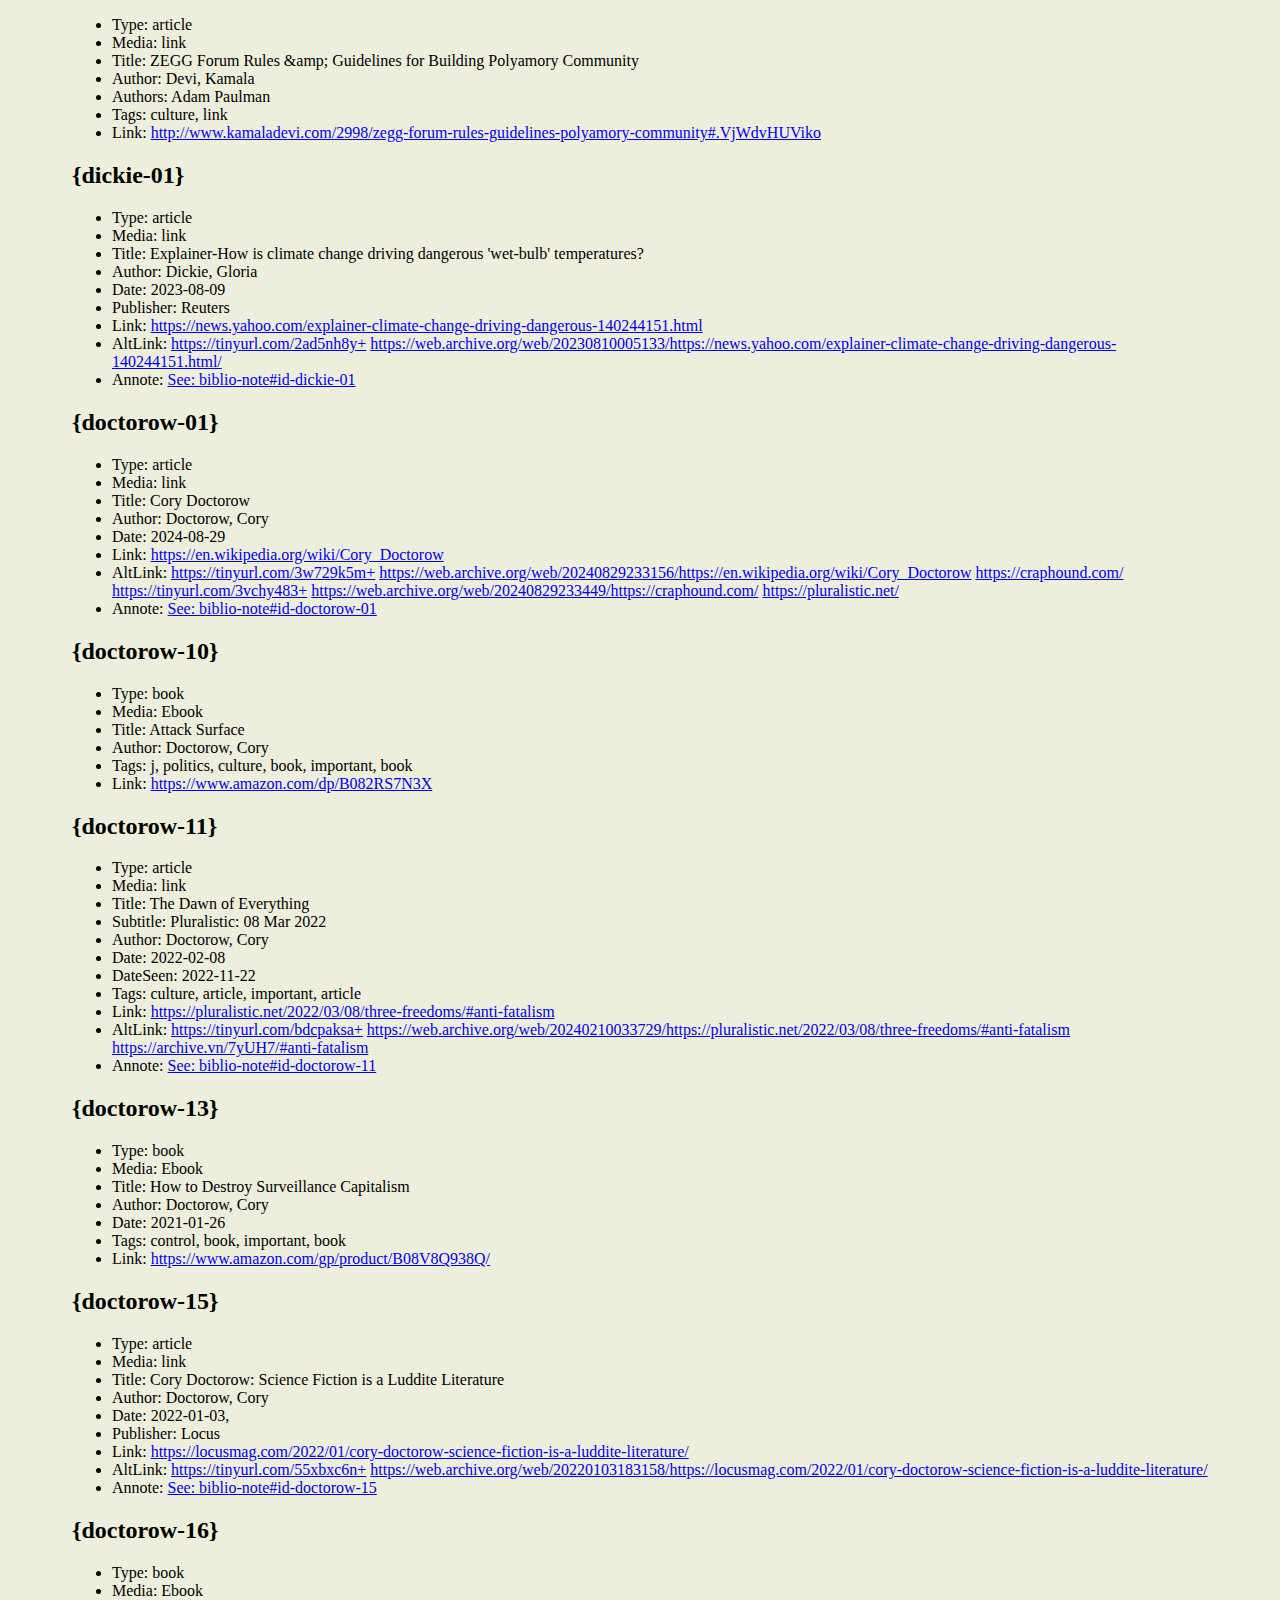
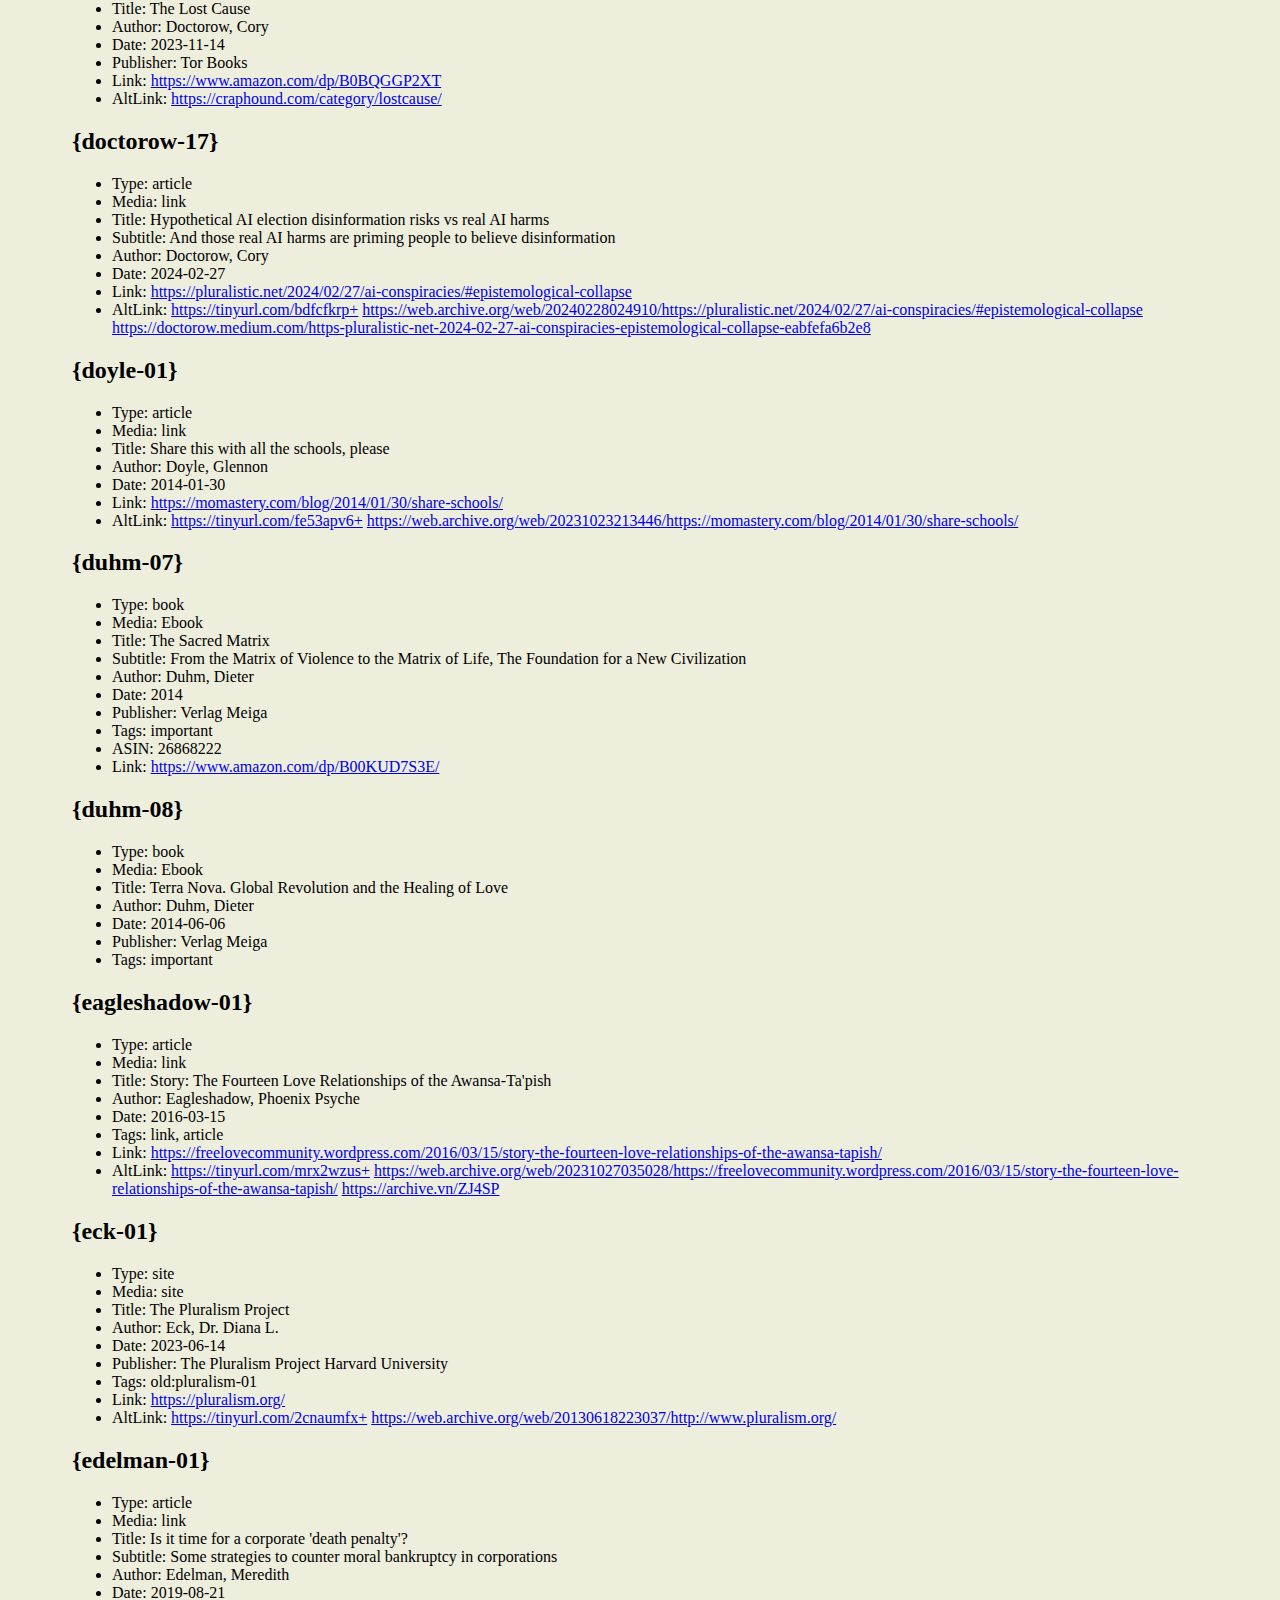
==== commit 5acdd327: "Updated" ====
--- a/docs/aoc-biblio.html
+++ b/docs/aoc-biblio.html
@@ -10,7 +10,7 @@
 <body>
   <h1 id="bibliography-for-aliens-of-our-creation">Bibliography for Aliens of
   Our Creation</h1>
-  <p>2025-02-10</p>
+  <p>2025-02-12</p>
   <h2 id="achbar-01">{achbar-01}</h2>
   <ul>
     <li>Type: media</li>
@@ -79,7 +79,9 @@
       https://www.science.org/content/article/worldwide-survey-kills-myth-man-hunter</a>
     </li>
     <li>AltLink: <a href=
-    "https://archive.vn/nZFcP">https://archive.vn/nZFcP</a>
+    "https://tinyurl.com/mryhku7v+">https://tinyurl.com/mryhku7v+</a>
+      <a href="https://web.archive.org/web/20230629011943/https://www.science.org/content/article/worldwide-survey-kills-myth-man-hunter">
+      https://web.archive.org/web/20230629011943/https://www.science.org/content/article/worldwide-survey-kills-myth-man-hunter</a>
     </li>
     <li>Annote: <a href="biblio-note.html#id-alex-01">See:
     biblio-note#id-alex-01</a>
@@ -173,7 +175,9 @@
     "https://www.bcorporation.net/en-us/">https://www.bcorporation.net/en-us/</a>
     </li>
     <li>AltLink: <a href=
-    "https://archive.vn/DuGBR">https://archive.vn/DuGBR</a>
+    "https://tinyurl.com/5fcps6t2+">https://tinyurl.com/5fcps6t2+</a>
+      <a href="https://web.archive.org/web/20220305021722/https://www.bcorporation.net/en-us/">
+      https://web.archive.org/web/20220305021722/https://www.bcorporation.net/en-us/</a>
     </li>
   </ul>
   <h2 id="bender-01">{bender-01}</h2>
@@ -321,7 +325,9 @@
       https://news.arizona.edu/story/which-comes-first-smartphone-dependency-or-depression</a>
     </li>
     <li>AltLink: <a href=
-    "https://archive.vn/nHn2o">https://archive.vn/nHn2o</a>
+    "https://tinyurl.com/28wc3vze+">https://tinyurl.com/28wc3vze+</a>
+      <a href="https://web.archive.org/web/20240529081845/https://news.arizona.edu/news/which-comes-first-smartphone-dependency-or-depression">
+      https://web.archive.org/web/20240529081845/https://news.arizona.edu/news/which-comes-first-smartphone-dependency-or-depression</a>
     </li>
     <li>Annote: <a href="biblio-note.html#id-blue-01">See:
     biblio-note#id-blue-01</a>
@@ -478,7 +484,12 @@
       https://mark-burgess-oslo-mb.medium.com/a-trap-to-end-human-employment-d25a2acfe744</a>
     </li>
     <li>AltLink: <a href=
-    "https://archive.vn/dekDR">https://archive.vn/dekDR</a>
+    "https://tinyurl.com/yp8p72e9+">https://tinyurl.com/yp8p72e9+</a>
+      <a href="https://web.archive.org/web/20250212232024/https://moria.whyayh.com/rel/archive/article/culture/A_trap_to_end_human_employment_Why_AI_is_not_the_full_story.pdf">
+      https://web.archive.org/web/20250212232024/https://moria.whyayh.com/rel/archive/article/culture/A_trap_to_end_human_employment_Why_AI_is_not_the_full_story.pdf</a>
+      <a href=
+      "https://web.archive.org/web/20230613215251/https://mark-burgess-oslo-mb.medium.com/a-trap-to-end-human-employment-d25a2acfe744">
+      https://web.archive.org/web/20230613215251/https://mark-burgess-oslo-mb.medium.com/a-trap-to-end-human-employment-d25a2acfe744</a>
     </li>
   </ul>
   <h2 id="burgess-06">{burgess-06}</h2>
@@ -495,7 +506,9 @@
       https://mark-burgess-oslo-mb.medium.com/the-failure-of-knowledge-management-5d97bb748fc3</a>
     </li>
     <li>AltLink: <a href=
-    "https://archive.vn/HISIw">https://archive.vn/HISIw</a>
+    "https://tinyurl.com/5yeek6f6+">https://tinyurl.com/5yeek6f6+</a>
+      <a href="https://web.archive.org/web/20250212232653/https://moria.whyayh.com/rel/archive/article/culture/The_Failure_of_Knowledge_Management.pdf">
+      https://web.archive.org/web/20250212232653/https://moria.whyayh.com/rel/archive/article/culture/The_Failure_of_Knowledge_Management.pdf</a>
     </li>
     <li>Annote: <a href="biblio-note.html#id-burgess-06">See:
     biblio-note#id-burgess-06</a>
@@ -599,7 +612,9 @@
       https://nzetc.victoria.ac.nz/tm/scholarly/tei-ButFir-t1-g1-t1-g1-t4-body.html</a>
     </li>
     <li>AltLink: <a href=
-    "https://archive.vn/Pjuy">https://archive.vn/Pjuy</a>
+    "https://tinyurl.com/3f5wywcd+">https://tinyurl.com/3f5wywcd+</a>
+      <a href="https://web.archive.org/web/20230306010859/https://nzetc.victoria.ac.nz/tm/scholarly/tei-ButFir-t1-g1-t1-g1-t4-body.html">
+      https://web.archive.org/web/20230306010859/https://nzetc.victoria.ac.nz/tm/scholarly/tei-ButFir-t1-g1-t1-g1-t4-body.html</a>
     </li>
     <li>Annote: <a href="biblio-note.html#id-butler-02">See:
     biblio-note#id-butler-02</a>
@@ -633,7 +648,9 @@
     "https://www.intechopen.com/chapters/51330">https://www.intechopen.com/chapters/51330</a>
     </li>
     <li>AltLink: <a href=
-    "https://archive.vn/fbv9e">https://archive.vn/fbv9e</a>
+    "https://tinyurl.com/e47us4ua+">https://tinyurl.com/e47us4ua+</a>
+      <a href="https://web.archive.org/web/20220630214628/https://www.intechopen.com/chapters/51330">
+      https://web.archive.org/web/20220630214628/https://www.intechopen.com/chapters/51330</a>
     </li>
   </ul>
   <h2 id="casey-01">{casey-01}</h2>
@@ -667,7 +684,9 @@
       https://www.sciencealert.com/human-survival-in-hot-and-humid-conditions-is</a>
     </li>
     <li>AltLink: <a href=
-    "https://archive.vn/jcjTU">https://archive.vn/jcjTU</a>
+    "https://tinyurl.com/4em98cw2+">https://tinyurl.com/4em98cw2+</a>
+      <a href="https://web.archive.org/web/20220307061547/https://www.sciencealert.com/human-survival-in-hot-and-humid-conditions-is">
+      https://web.archive.org/web/20220307061547/https://www.sciencealert.com/human-survival-in-hot-and-humid-conditions-is</a>
     </li>
     <li>Annote: <a href="biblio-note.html#id-cassella-01">See:
     biblio-note#id-cassella-01</a>
@@ -720,7 +739,9 @@
       https://www.nytimes.com/2023/03/08/opinion/noam-chomsky-chatgpt-ai.html</a>
     </li>
     <li>AltLink: <a href=
-    "https://archive.vn/o6O2q">https://archive.vn/o6O2q</a>
+    "https://tinyurl.com/3s2ep49w+">https://tinyurl.com/3s2ep49w+</a>
+      <a href="https://web.archive.org/web/20230308104809/https://www.nytimes.com/2023/03/08/opinion/noam-chomsky-chatgpt-ai.html">
+      https://web.archive.org/web/20230308104809/https://www.nytimes.com/2023/03/08/opinion/noam-chomsky-chatgpt-ai.html</a>
     </li>
     <li>Annote: <a href="biblio-note.html#id-chomsky-01">See:
     biblio-note#id-chomsky-01</a>
@@ -754,7 +775,9 @@
       https://www.techspot.com/news/94828-adults-us-check-their-phones-352-times-day.html</a>
     </li>
     <li>AltLink: <a href=
-    "https://archive.vn/4vCRa">https://archive.vn/4vCRa</a>
+    "https://tinyurl.com/5n6hepjt+">https://tinyurl.com/5n6hepjt+</a>
+      <a href="https://web.archive.org/web/20220605185300/https://www.techspot.com/news/94828-adults-us-check-their-phones-352-times-day.html">
+      https://web.archive.org/web/20220605185300/https://www.techspot.com/news/94828-adults-us-check-their-phones-352-times-day.html</a>
     </li>
   </ul>
   <h2 id="cnvc-01">{cnvc-01}</h2>
@@ -835,12 +858,13 @@
     <li>Media: link</li>
     <li>Title: DoOcracy</li>
     <li>Date: 2022-11-26</li>
-    <li>Tags: article</li>
-    <li>Link: <a href=
-    "https://communitywiki.org/wiki/DoOcracy">https://communitywiki.org/wiki/DoOcracy</a>
-    </li>
-    <li>AltLink: <a href=
-    "https://archive.vn/oPacR">https://archive.vn/oPacR</a>
+    <li>Tags: articleLink: <a href="https://communitywiki.org/wiki/DoOcracy">
+      https://communitywiki.org/wiki/DoOcracy</a>
+    </li>
+    <li>AltLink: <a href=
+    "https://tinyurl.com/5n6sjkpk+">https://tinyurl.com/5n6sjkpk+</a>
+      <a href="https://web.archive.org/web/20221127170648/https://communitywiki.org/wiki/DoOcracy">
+      https://web.archive.org/web/20221127170648/https://communitywiki.org/wiki/DoOcracy</a>
     </li>
   </ul>
   <h2 id="communityandconsensus-01">
@@ -1105,7 +1129,9 @@
       https://locusmag.com/2022/01/cory-doctorow-science-fiction-is-a-luddite-literature/</a>
     </li>
     <li>AltLink: <a href=
-    "https://archive.vn/2MfYt">https://archive.vn/2MfYt</a>
+    "https://tinyurl.com/55xbxc6n+">https://tinyurl.com/55xbxc6n+</a>
+      <a href="https://web.archive.org/web/20220103183158/https://locusmag.com/2022/01/cory-doctorow-science-fiction-is-a-luddite-literature/">
+      https://web.archive.org/web/20220103183158/https://locusmag.com/2022/01/cory-doctorow-science-fiction-is-a-luddite-literature/</a>
     </li>
     <li>Annote: <a href="biblio-note.html#id-doctorow-15">See:
     biblio-note#id-doctorow-15</a>
@@ -1223,7 +1249,9 @@
     <li>Link: <a href="https://pluralism.org/">https://pluralism.org/</a>
     </li>
     <li>AltLink: <a href=
-    "https://archive.vn/rb5wm">https://archive.vn/rb5wm</a>
+    "https://tinyurl.com/2cnaumfx+">https://tinyurl.com/2cnaumfx+</a>
+      <a href="https://web.archive.org/web/20130618223037/http://www.pluralism.org/">
+      https://web.archive.org/web/20130618223037/http://www.pluralism.org/</a>
     </li>
   </ul>
   <h2 id="edelman-01">{edelman-01}</h2>
@@ -1350,7 +1378,9 @@
     "https://rianeeisler.com/building-cultures-of-partnership-and-peace/">https://rianeeisler.com/building-cultures-of-partnership-and-peace/</a>
     </li>
     <li>AltLink: <a href=
-    "https://archive.vn/DPyMX">https://archive.vn/DPyMX</a>
+    "https://tinyurl.com/jhs284uu+">https://tinyurl.com/jhs284uu+</a>
+      <a href="https://web.archive.org/web/20220405040520/http://rianeeisler.com/building-cultures-of-partnership-and-peace/">
+      https://web.archive.org/web/20220405040520/http://rianeeisler.com/building-cultures-of-partnership-and-peace/</a>
     </li>
   </ul>
   <h2 id="elving-01">{elving-01}</h2>
@@ -1404,7 +1434,9 @@
       https://www.nytimes.com/2022/11/30/opinion/native-american-treaty-justice.html</a>
     </li>
     <li>AltLink: <a href=
-    "https://archive.vn/eOete">https://archive.vn/eOete</a>
+    "https://tinyurl.com/22xn2uy9+">https://tinyurl.com/22xn2uy9+</a>
+      <a href="https://web.archive.org/web/20221130103329/https://www.nytimes.com/2022/11/30/opinion/native-american-treaty-justice.html">
+      https://web.archive.org/web/20221130103329/https://www.nytimes.com/2022/11/30/opinion/native-american-treaty-justice.html</a>
     </li>
   </ul>
   <h2 id="evans-02">{evans-02}</h2>
@@ -1868,7 +1900,9 @@
       https://www.theguardian.com/technology/2023/mar/23/tech-guru-jaron-lanier-the-danger-isnt-that-ai-destroys-us-its-that-it-drives-us-insane</a>
     </li>
     <li>AltLink: <a href=
-    "https://archive.vn/yJaph">https://archive.vn/yJaph</a>
+    "https://tinyurl.com/2s4c52k3+">https://tinyurl.com/2s4c52k3+</a>
+      <a href="https://web.archive.org/web/20230323103550/https://www.theguardian.com/technology/2023/mar/23/tech-guru-jaron-lanier-the-danger-isnt-that-ai-destroys-us-its-that-it-drives-us-insane">
+      https://web.archive.org/web/20230323103550/https://www.theguardian.com/technology/2023/mar/23/tech-guru-jaron-lanier-the-danger-isnt-that-ai-destroys-us-its-that-it-drives-us-insane</a>
     </li>
   </ul>
   <h2 id="hedges-01">{hedges-01}</h2>
@@ -1900,7 +1934,9 @@
       https://www.theguardian.com/cities/2019/jun/03/its-a-miracle-helsinkis-radical-solution-to-homelessness</a>
     </li>
     <li>AltLink: <a href=
-    "https://archive.vn/p28o2">https://archive.vn/p28o2</a>
+    "https://tinyurl.com/bdh7856c+">https://tinyurl.com/bdh7856c+</a>
+      <a href="https://web.archive.org/web/20190603080109/https://www.theguardian.com/cities/2019/jun/03/its-a-miracle-helsinkis-radical-solution-to-homelessness">
+      https://web.archive.org/web/20190603080109/https://www.theguardian.com/cities/2019/jun/03/its-a-miracle-helsinkis-radical-solution-to-homelessness</a>
     </li>
   </ul>
   <h2 id="henrich-01">{henrich-01}</h2>
@@ -1968,7 +2004,9 @@
     "https://housingfirsteurope.eu/">https://housingfirsteurope.eu/</a>
     </li>
     <li>AltLink: <a href=
-    "https://archive.vn/3F5Oe">https://archive.vn/3F5Oe</a>
+    "https://tinyurl.com/mwsje2k5+">https://tinyurl.com/mwsje2k5+</a>
+      <a href="https://web.archive.org/web/20230910022713/https://housingfirsteurope.eu/">
+      https://web.archive.org/web/20230910022713/https://housingfirsteurope.eu/</a>
     </li>
   </ul>
   <h2 id="huber-01">{huber-01}</h2>
@@ -1985,7 +2023,9 @@
       https://thebulletin.org/2022/07/extreme-heat-animals-livestock-wildlife/</a>
     </li>
     <li>AltLink: <a href=
-    "https://archive.vn/x9pc9">https://archive.vn/x9pc9</a>
+    "https://tinyurl.com/4epd76n2+">https://tinyurl.com/4epd76n2+</a>
+      <a href="https://web.archive.org/web/20220720115132/https://thebulletin.org/2022/07/extreme-heat-animals-livestock-wildlife/">
+      https://web.archive.org/web/20220720115132/https://thebulletin.org/2022/07/extreme-heat-animals-livestock-wildlife/</a>
     </li>
     <li>Annote: <a href="biblio-note.html#id-huber-01">See:
     biblio-note#id-huber-01</a>
@@ -2004,7 +2044,9 @@
       https://www.nickoh.com/emacs_files/psychology/ss_dir/milgram1963.html</a>
     </li>
     <li>AltLink: <a href=
-    "https://archive.vn/YHwqD">https://archive.vn/YHwqD</a>
+    "https://tinyurl.com/3n667z9b+">https://tinyurl.com/3n667z9b+</a>
+      <a href="https://web.archive.org/web/20200223130601/http://www.nickoh.com/emacs_files/psychology/ss_dir/milgram1963.html">
+      https://web.archive.org/web/20200223130601/http://www.nickoh.com/emacs_files/psychology/ss_dir/milgram1963.html</a>
     </li>
     <li>Annote: <a href="biblio-note.html#id-hudson-01">See:
     biblio-note#id-hudson-01</a>
@@ -2022,7 +2064,9 @@
     "https://www.nickoh.com/emacs_files/psychology/14-Nov-2002.htm">https://www.nickoh.com/emacs_files/psychology/14-Nov-2002.htm</a>
     </li>
     <li>AltLink: <a href=
-    "https://archive.vn/ENEOa">https://archive.vn/ENEOa</a>
+    "https://tinyurl.com/34v6dnev+">https://tinyurl.com/34v6dnev+</a>
+      <a href="https://web.archive.org/web/20200221155629/http://www.nickoh.com/emacs_files/psychology/14-Nov-2002.htm">
+      https://web.archive.org/web/20200221155629/http://www.nickoh.com/emacs_files/psychology/14-Nov-2002.htm</a>
     </li>
     <li>Annote: <a href="biblio-note.html#id-hudson-02">See:
     biblio-note#id-hudson-02</a>
@@ -2051,7 +2095,9 @@
       https://rjdtoolkit.impactjustice.org/establish-a-foundation/restorative-justice/</a>
     </li>
     <li>AltLink: <a href=
-    "https://archive.vn/7O7ma">https://archive.vn/7O7ma</a>
+    "https://tinyurl.com/29m7dcam+">https://tinyurl.com/29m7dcam+</a>
+      <a href="https://web.archive.org/web/20220530182136/https://rjdtoolkit.impactjustice.org/establish-a-foundation/restorative-justice/">
+      https://web.archive.org/web/20220530182136/https://rjdtoolkit.impactjustice.org/establish-a-foundation/restorative-justice/</a>
     </li>
   </ul>
   <h2 id="indeed-01">{indeed-01}</h2>
@@ -2080,13 +2126,17 @@
     <li>Title: Conservatives Live In a Different Moral Universe–and here's
     why it matters</li>
     <li>Author: Jacobs, Tom</li>
+    <li>Date: 2009-04-27</li>
+    <li>Publisher: Mother Jones</li>
     <li>Tags: article, link</li>
     <li>Link: <a href=
     "https://www.motherjones.com/politics/2009/04/conservatives-live-different-moral-universe8212and-heres-why-it-matters/">
       https://www.motherjones.com/politics/2009/04/conservatives-live-different-moral-universe8212and-heres-why-it-matters/</a>
     </li>
     <li>AltLink: <a href=
-    "https://archive.vn/yMCq4">https://archive.vn/yMCq4</a>
+    "https://tinyurl.com/4cbsx2uw+">https://tinyurl.com/4cbsx2uw+</a>
+      <a href="https://web.archive.org/web/20090429095127/http://www.motherjones.com/politics/2009/04/conservatives-live-different-moral-universe8212and-heres-why-it-matters">
+      https://web.archive.org/web/20090429095127/http://www.motherjones.com/politics/2009/04/conservatives-live-different-moral-universe8212and-heres-why-it-matters</a>
     </li>
     <li>Annote: <a href="biblio-note.html#id-jacobs-01">See:
     biblio-note#id-jacobs-01</a>
@@ -2380,7 +2430,9 @@
       https://www.nytimes.com/2023/02/26/opinion/microsoft-bing-sydney-artificial-intelligence.html</a>
     </li>
     <li>AltLink: <a href=
-    "https://archive.vn/gaYg2">https://archive.vn/gaYg2</a>
+    "https://tinyurl.com/3rt68ss6+">https://tinyurl.com/3rt68ss6+</a>
+      <a href="https://web.archive.org/web/20230226113214/https://www.nytimes.com/2023/02/26/opinion/microsoft-bing-sydney-artificial-intelligence.html/">
+      https://web.archive.org/web/20230226113214/https://www.nytimes.com/2023/02/26/opinion/microsoft-bing-sydney-artificial-intelligence.html/</a>
     </li>
   </ul>
   <h2 id="knight-01">{knight-01}</h2>
@@ -2397,7 +2449,9 @@
       https://www.thirteen.org/blog-post/u-s-army-units-explained-from-squads-to-brigades-to-corps/</a>
     </li>
     <li>AltLink: <a href=
-    "https://archive.vn/WUHnz">https://archive.vn/WUHnz</a>
+    "https://tinyurl.com/mvkvjzyz+">https://tinyurl.com/mvkvjzyz+</a>
+      <a href="https://web.archive.org/web/20230501215832/http://www.thirteen.org/blog-post/u-s-army-units-explained-from-squads-to-brigades-to-corps/">
+      https://web.archive.org/web/20230501215832/http://www.thirteen.org/blog-post/u-s-army-units-explained-from-squads-to-brigades-to-corps/</a>
     </li>
   </ul>
   <h2 id="korten-01">{korten-01}</h2>
@@ -2467,7 +2521,6 @@
     "https://tinyurl.com/3at6x636+">https://tinyurl.com/3at6x636+</a>
       <a href="https://web.archive.org/web/20240630142230/http://www.lafayettemorehouse.com/">
       https://web.archive.org/web/20240630142230/http://www.lafayettemorehouse.com/</a>
-      <a href="https://archive.vn/eoyaH">https://archive.vn/eoyaH</a>
     </li>
   </ul>
   <h2 id="lafont-01">{lafont-01}</h2>
@@ -2509,7 +2562,6 @@
     "https://tinyurl.com/3hx5r624+">https://tinyurl.com/3hx5r624+</a>
       <a href="https://web.archive.org/web/20230921182113/https://cult-escape.com/articles/is-it-a-dangerous-cult/">
       https://web.archive.org/web/20230921182113/https://cult-escape.com/articles/is-it-a-dangerous-cult/</a>
-      <a href="https://archive.vn/FvNii">https://archive.vn/FvNii</a>
     </li>
   </ul>
   <h2 id="lanier-06">{lanier-06}</h2>
@@ -2543,7 +2595,9 @@
     "https://www.nytimes.com/2023/08/29/briefing/groundwater.html">https://www.nytimes.com/2023/08/29/briefing/groundwater.html</a>
     </li>
     <li>AltLink: <a href=
-    "https://archive.vn/MruJz">https://archive.vn/MruJz</a>
+    "https://tinyurl.com/c5murj2r+">https://tinyurl.com/c5murj2r+</a>
+      <a href="https://web.archive.org/web/20230829110005/https://www.nytimes.com/2023/08/29/briefing/groundwater.html">
+      https://web.archive.org/web/20230829110005/https://www.nytimes.com/2023/08/29/briefing/groundwater.html</a>
     </li>
   </ul>
   <h2 id="lessig-03">{lessig-03}</h2>
@@ -2617,7 +2671,9 @@
     "https://famous-trials.com/socrates/833-home">https://famous-trials.com/socrates/833-home</a>
     </li>
     <li>AltLink: <a href=
-    "https://archive.vn/KzJEA">https://archive.vn/KzJEA</a>
+    "https://tinyurl.com/u66r6y6y+">https://tinyurl.com/u66r6y6y+</a>
+      <a href="https://web.archive.org/web/20230316053857/https://famous-trials.com/socrates/833-home">
+      https://web.archive.org/web/20230316053857/https://famous-trials.com/socrates/833-home</a>
     </li>
     <li>Annote: <a href="biblio-note.html#id-linder-01">See:
     biblio-note#id-linder-01</a>
@@ -2657,7 +2713,9 @@
       http://new-compass.net/articles/ordeal-disobedience</a>
     </li>
     <li>AltLink: <a href=
-    "https://archive.vn/NCgME">https://archive.vn/NCgME</a>
+    "https://tinyurl.com/yb2df4k8+">https://tinyurl.com/yb2df4k8+</a>
+      <a href="https://web.archive.org/web/20180126110123/http://new-compass.net/articles/ordeal-disobedience">
+      https://web.archive.org/web/20180126110123/http://new-compass.net/articles/ordeal-disobedience</a>
     </li>
     <li>Annote: <a href="biblio-note.html#id-little-02">See:
     biblio-note#id-little-02</a>
@@ -3099,7 +3157,9 @@
     "https://www.noisebridge.net/wiki/Do-ocracy">https://www.noisebridge.net/wiki/Do-ocracy</a>
     </li>
     <li>AltLink: <a href=
-    "https://archive.vn/pTcDg">https://archive.vn/pTcDg</a>
+    "https://tinyurl.com/bdzeb4da+">https://tinyurl.com/bdzeb4da+</a>
+      <a href="https://web.archive.org/web/20220723185424/https://www.noisebridge.net/wiki/Do-ocracy">
+      https://web.archive.org/web/20220723185424/https://www.noisebridge.net/wiki/Do-ocracy</a>
     </li>
   </ul>
   <h2 id="nunez-01">{nunez-01}</h2>
@@ -3382,7 +3442,9 @@
       https://www.themarginalian.org/2022/09/15/samuel-butler-darwin-among-the-machines-erewhon/</a>
     </li>
     <li>AltLink: <a href=
-    "https://archive.vn/sTzUO">https://archive.vn/sTzUO</a>
+    "https://tinyurl.com/4ktkrwjc+">https://tinyurl.com/4ktkrwjc+</a>
+      <a href="https://web.archive.org/web/20220915171312/https://www.themarginalian.org/2022/09/15/samuel-butler-darwin-among-the-machines-erewhon/">
+      https://web.archive.org/web/20220915171312/https://www.themarginalian.org/2022/09/15/samuel-butler-darwin-among-the-machines-erewhon/</a>
     </li>
     <li>Annote: <a href="biblio-note.html#id-popova-01">See:
     biblio-note#id-popova-01</a>
@@ -3403,7 +3465,9 @@
       https://www.themarginalian.org/2016/12/20/hannah-arendt-origins-of-totalitarianism-loneliness-isolation/</a>
     </li>
     <li>AltLink: <a href=
-    "https://archive.vn/cstf6">https://archive.vn/cstf6</a>
+    "https://tinyurl.com/w23hyctd+">https://tinyurl.com/w23hyctd+</a>
+      <a href="https://web.archive.org/web/20230308214635/https://www.themarginalian.org/2016/12/20/hannah-arendt-origins-of-totalitarianism-loneliness-isolation/">
+      https://web.archive.org/web/20230308214635/https://www.themarginalian.org/2016/12/20/hannah-arendt-origins-of-totalitarianism-loneliness-isolation/</a>
     </li>
   </ul>
   <h2 id="popova-03">{popova-03}</h2>
@@ -3422,7 +3486,9 @@
       https://www.themarginalian.org/2017/02/07/hannah-arendt-the-banality-of-evil/</a>
     </li>
     <li>AltLink: <a href=
-    "https://archive.vn/VkGc1">https://archive.vn/VkGc1</a>
+    "https://tinyurl.com/5ckermhc+">https://tinyurl.com/5ckermhc+</a>
+      <a href="https://web.archive.org/web/20230308214636/https://www.themarginalian.org/2017/02/07/hannah-arendt-the-banality-of-evil/">
+      https://web.archive.org/web/20230308214636/https://www.themarginalian.org/2017/02/07/hannah-arendt-the-banality-of-evil/</a>
     </li>
   </ul>
   <h2 id="popova-04">{popova-04}</h2>
@@ -3497,7 +3563,6 @@
     "https://tinyurl.com/3n9ehp6f+">https://tinyurl.com/3n9ehp6f+</a>
       <a href="https://web.archive.org/web/20230421024424/https://www.ejnet.org/rachel/rhwn308.htm">
       https://web.archive.org/web/20230421024424/https://www.ejnet.org/rachel/rhwn308.htm</a>
-      <a href="https://archive.vn/PBT3d">https://archive.vn/PBT3d</a>
     </li>
   </ul>
   <h2 id="rafnel-02">{rafnel-02}</h2>
@@ -3765,7 +3830,9 @@
     "https://rushkoff.medium.com/the-tragedy-of-no-commons-b763189a6fdf">https://rushkoff.medium.com/the-tragedy-of-no-commons-b763189a6fdf</a>
     </li>
     <li>AltLink: <a href=
-    "https://archive.vn/XSJnJ">https://archive.vn/XSJnJ</a>
+    "https://tinyurl.com/ys86944h+">https://tinyurl.com/ys86944h+</a>
+      <a href="https://web.archive.org/web/20250213005440/https://moria.whyayh.com/rel/archive/article/culture/The_Tragedy_of_No_Commons.pdf">
+      https://web.archive.org/web/20250213005440/https://moria.whyayh.com/rel/archive/article/culture/The_Tragedy_of_No_Commons.pdf</a>
     </li>
   </ul>
   <h2 id="ryan-01">{ryan-01}</h2>
@@ -3863,7 +3930,9 @@
     <li>Link: <a href="https://semcostyle.us/">https://semcostyle.us/</a>
     </li>
     <li>AltLink: <a href=
-    "https://archive.vn/Za75E">https://archive.vn/Za75E</a>
+    "https://tinyurl.com/44hxs85x+">https://tinyurl.com/44hxs85x+</a>
+      <a href="https://web.archive.org/web/20230701015800/https://semcostyle.com/">
+      https://web.archive.org/web/20230701015800/https://semcostyle.com/</a>
     </li>
   </ul>
   <h2 id="semler-01">{semler-01}</h2>
@@ -3908,8 +3977,6 @@
       <a href=
       "https://web.archive.org/web/20231222062822/https://www.opednews.com/articles/2/Collectivism-Versus-Indivi-China-Internet-Censorship_China-Politics_Foreign-Policy-Failure-N-Korea_Human-Rights-In-China-230509-170.html">
       https://web.archive.org/web/20231222062822/https://www.opednews.com/articles/2/Collectivism-Versus-Indivi-China-Internet-Censorship_China-Politics_Foreign-Policy-Failure-N-Korea_Human-Rights-In-China-230509-170.html</a>
-      <a href="https://archive.vn/icJtP">https://archive.vn/icJtP</a>
-      <a href="https://archive.vn/wtu55">https://archive.vn/wtu55</a>
     </li>
     <li>Annote: <a href="biblio-note.html#id-smith-06">See:
     biblio-note#id-smith-06</a>
@@ -3967,7 +4034,6 @@
     "https://tinyurl.com/3t6kp42r+">https://tinyurl.com/3t6kp42r+</a>
       <a href="https://web.archive.org/web/20190703162349/https://www.solzhenitsyncenter.org/a-world-split-apart">
       https://web.archive.org/web/20190703162349/https://www.solzhenitsyncenter.org/a-world-split-apart</a>
-      <a href="https://archive.vn/1Vekb">https://archive.vn/1Vekb</a>
     </li>
   </ul>
   <h2 id="spade-01">{spade-01}</h2>
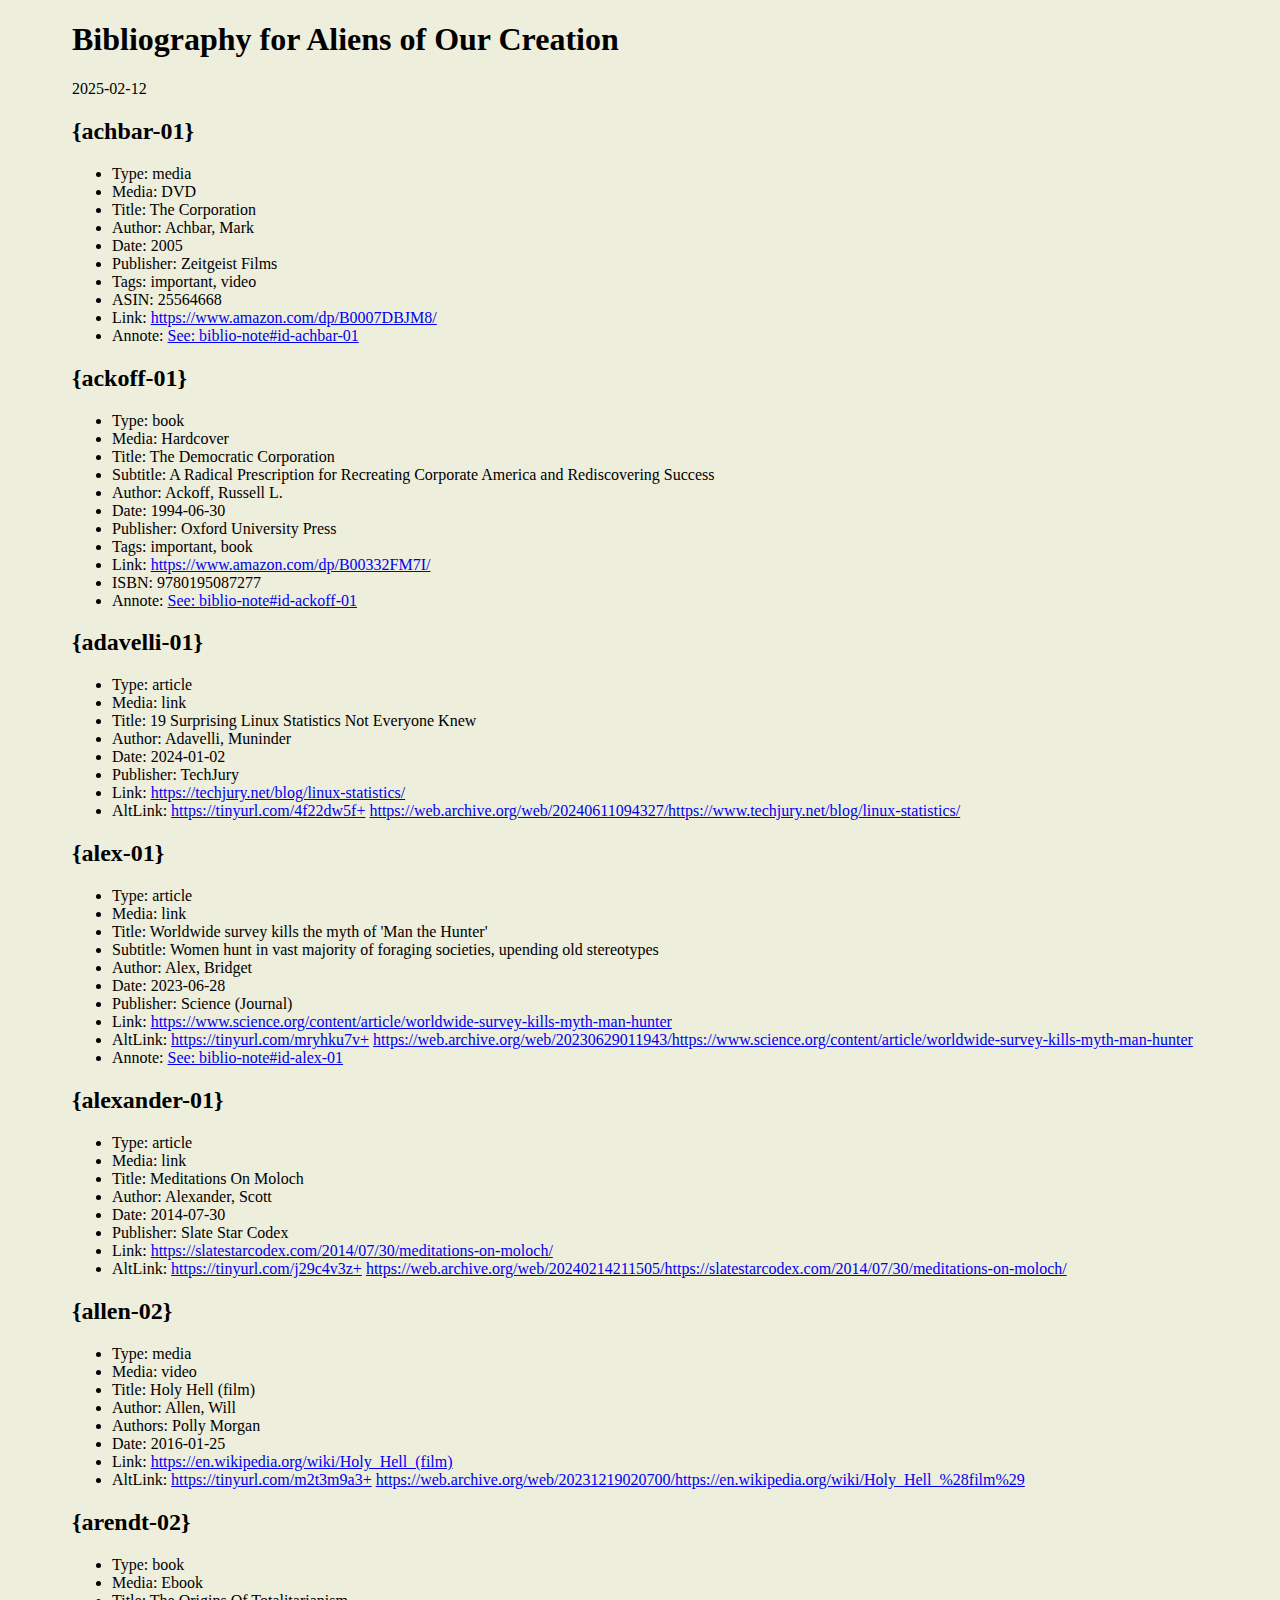
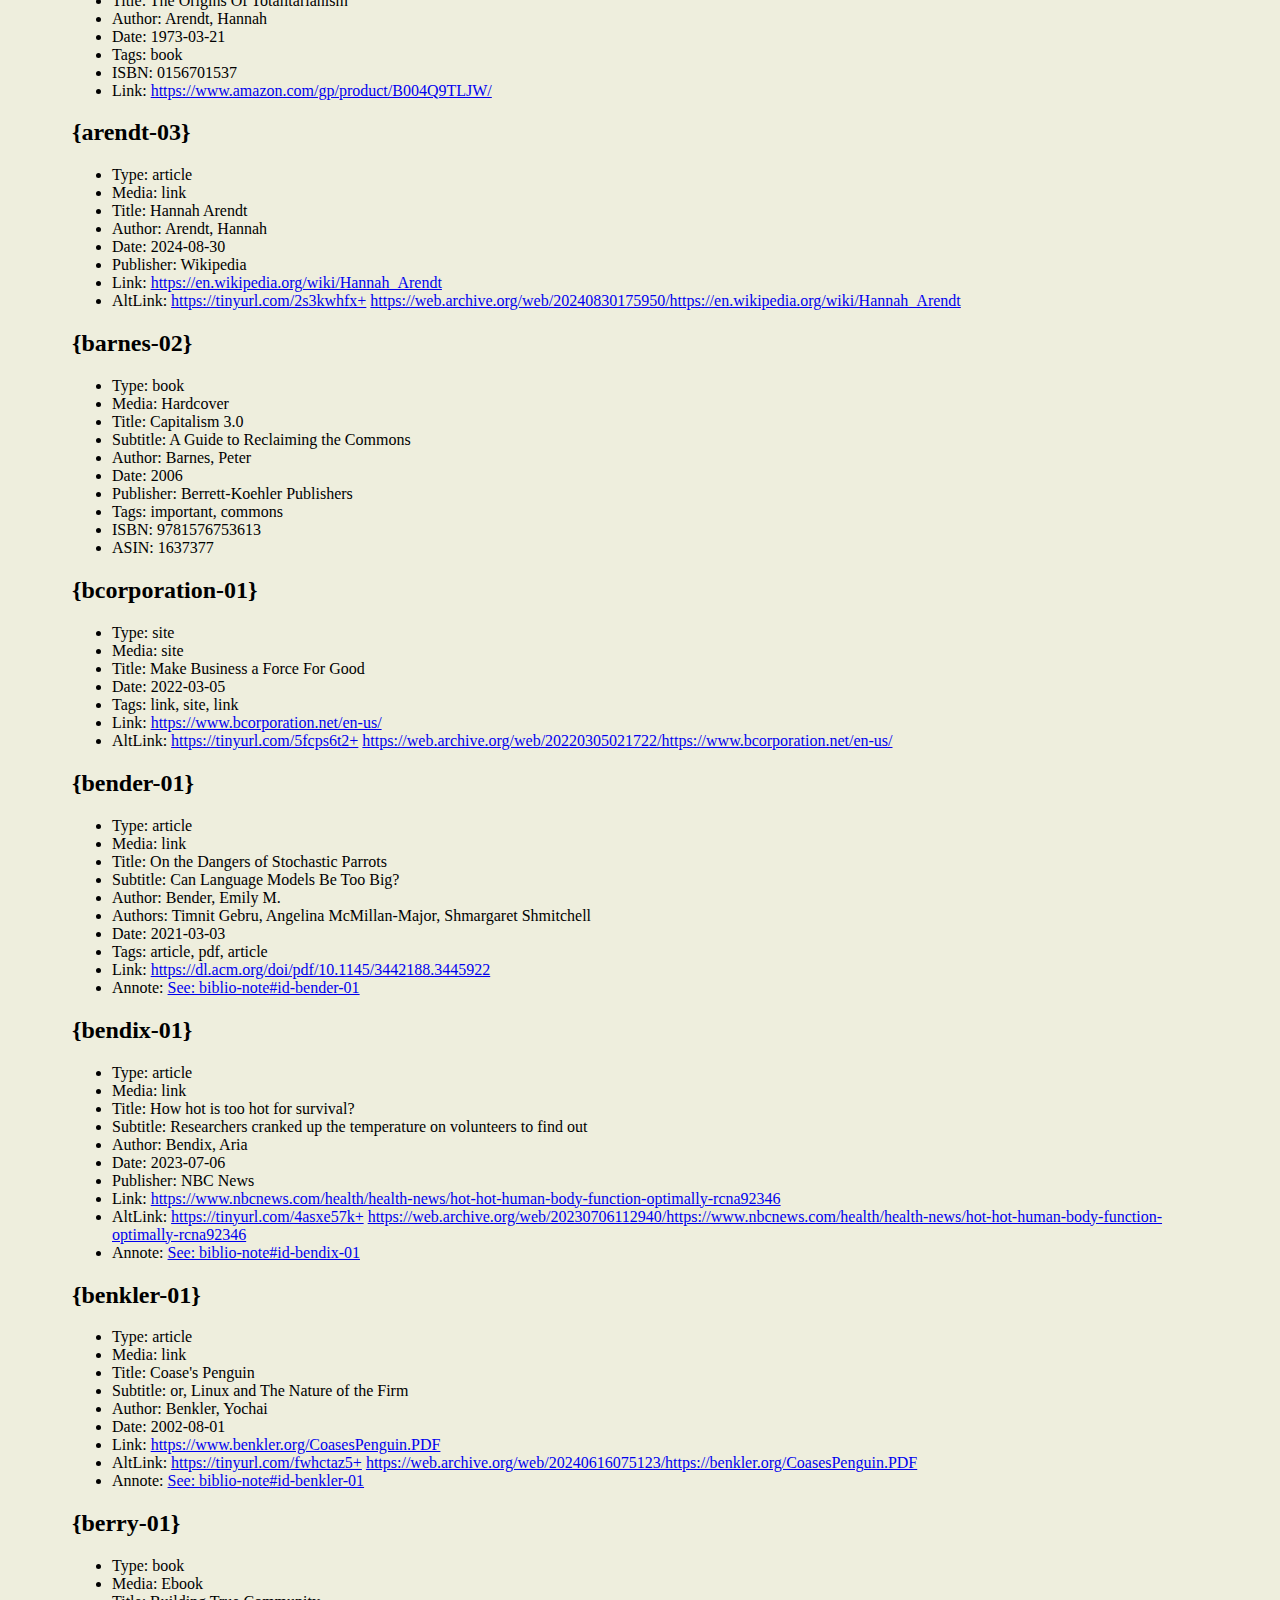
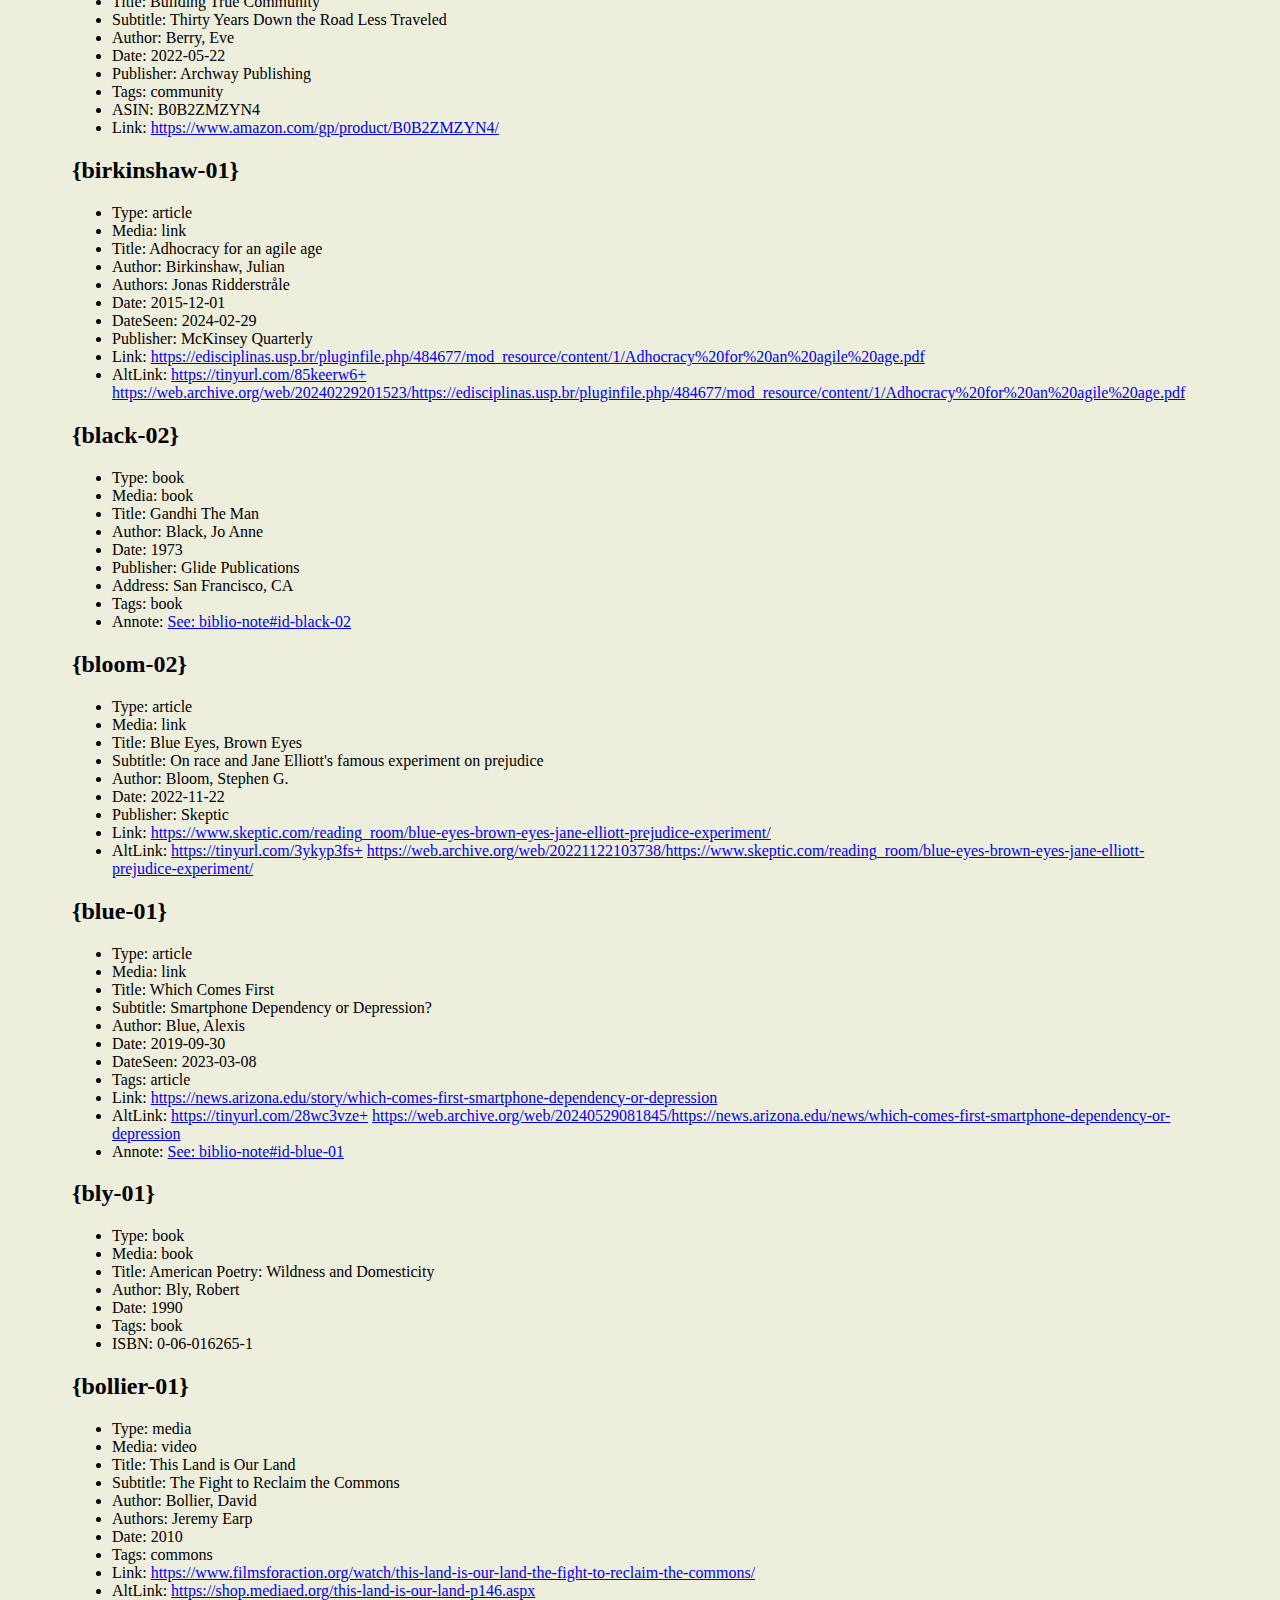
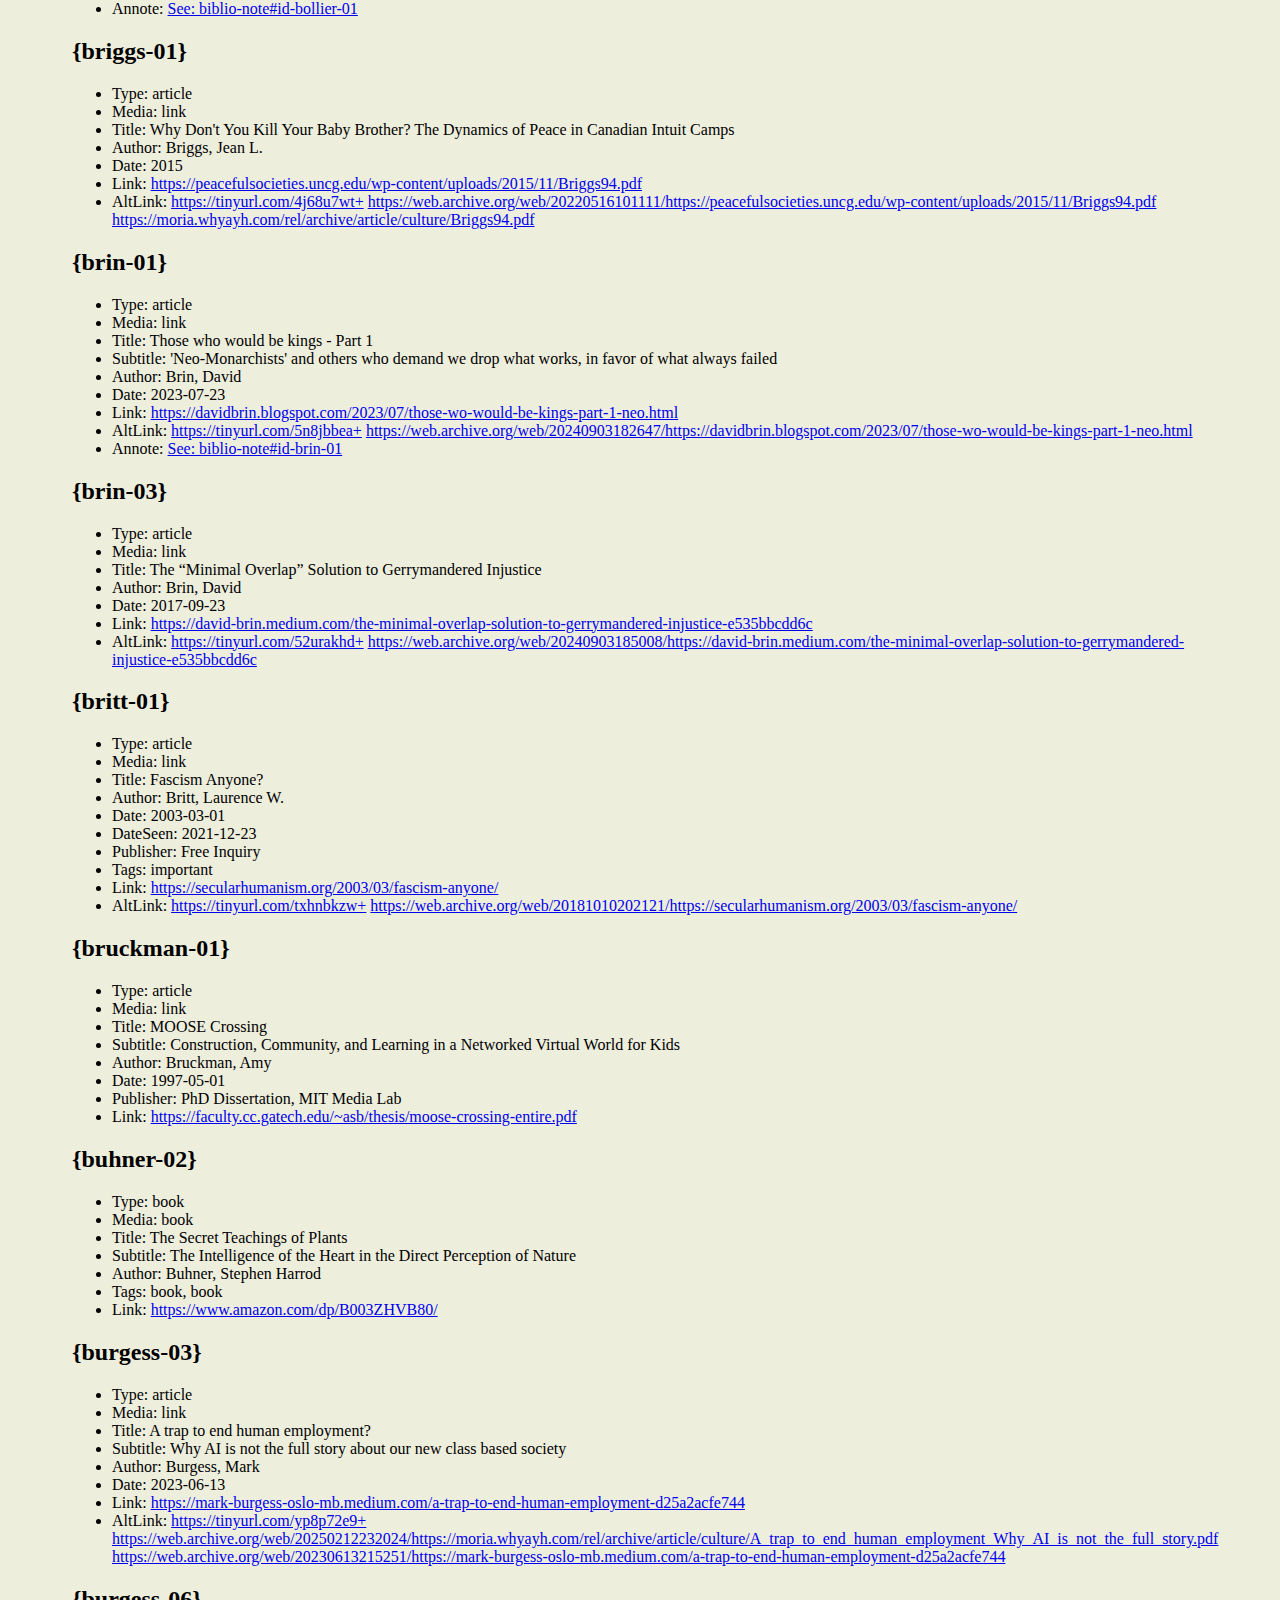
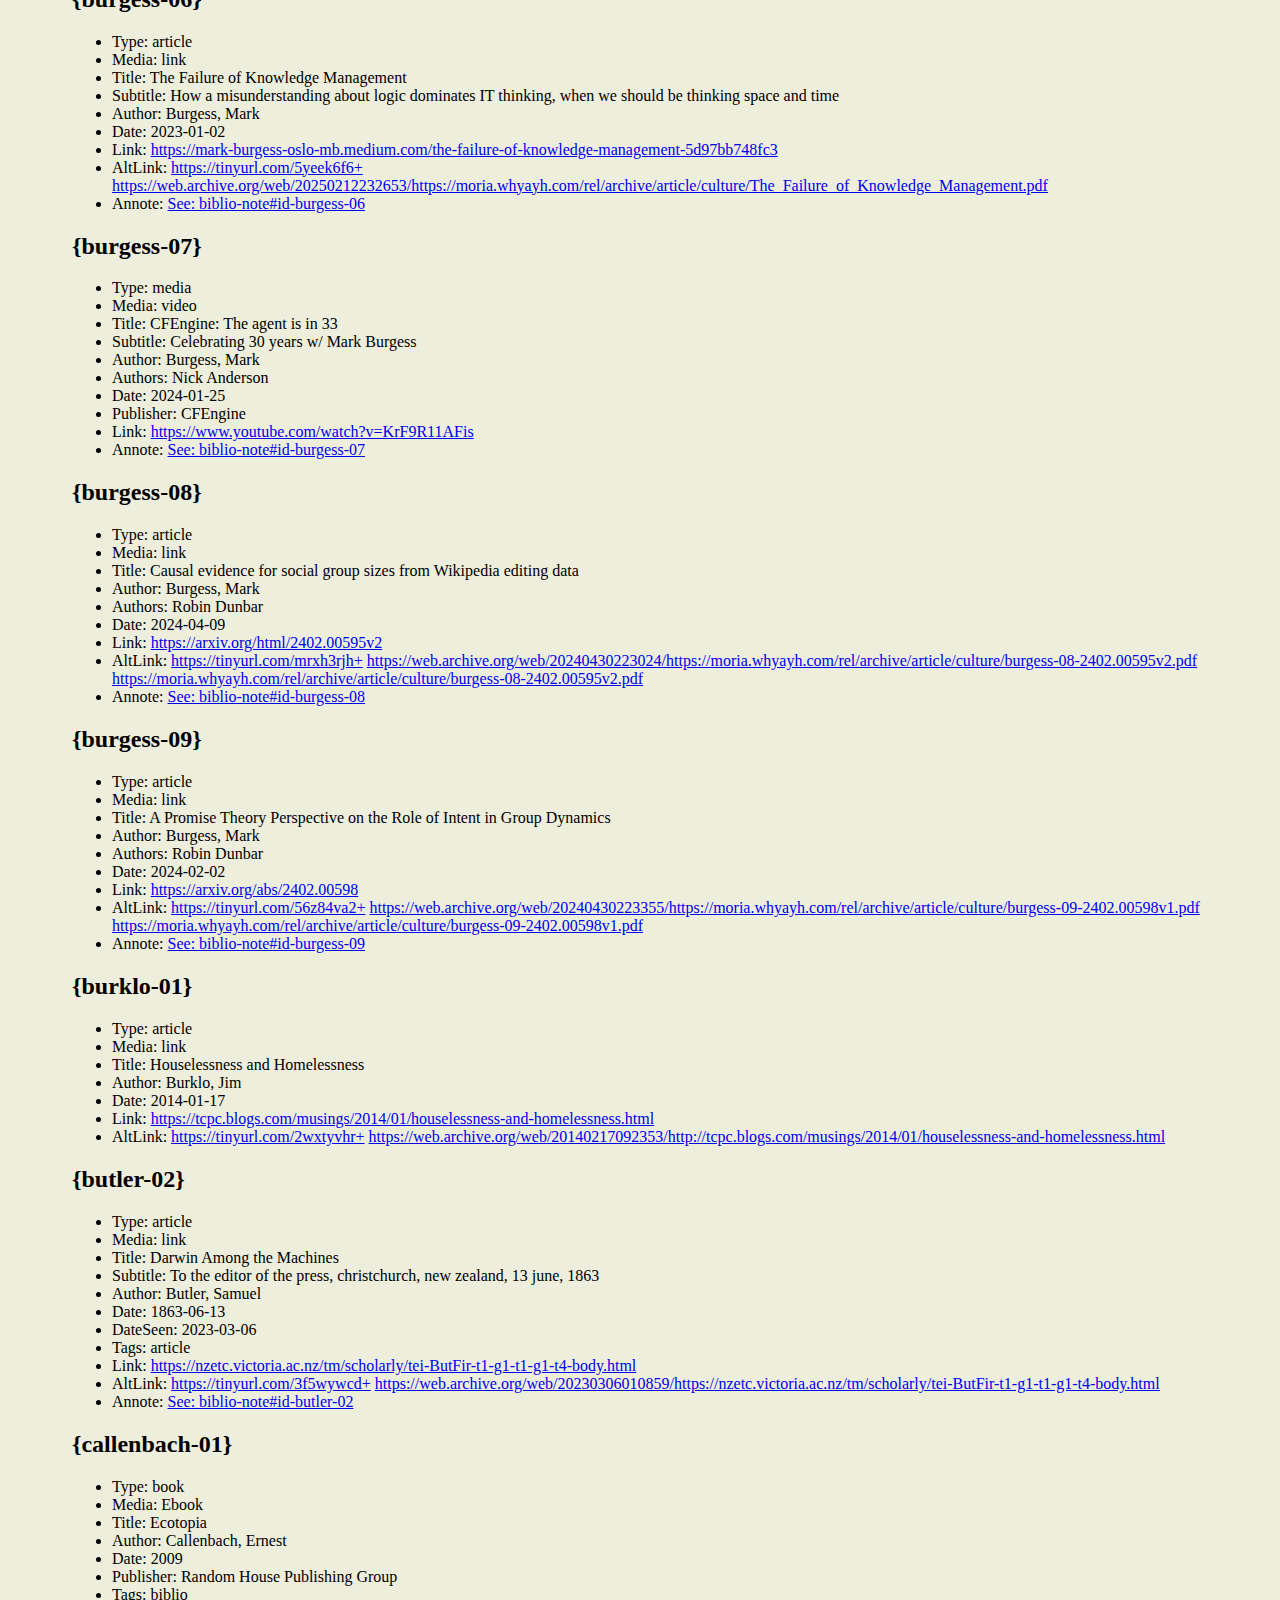
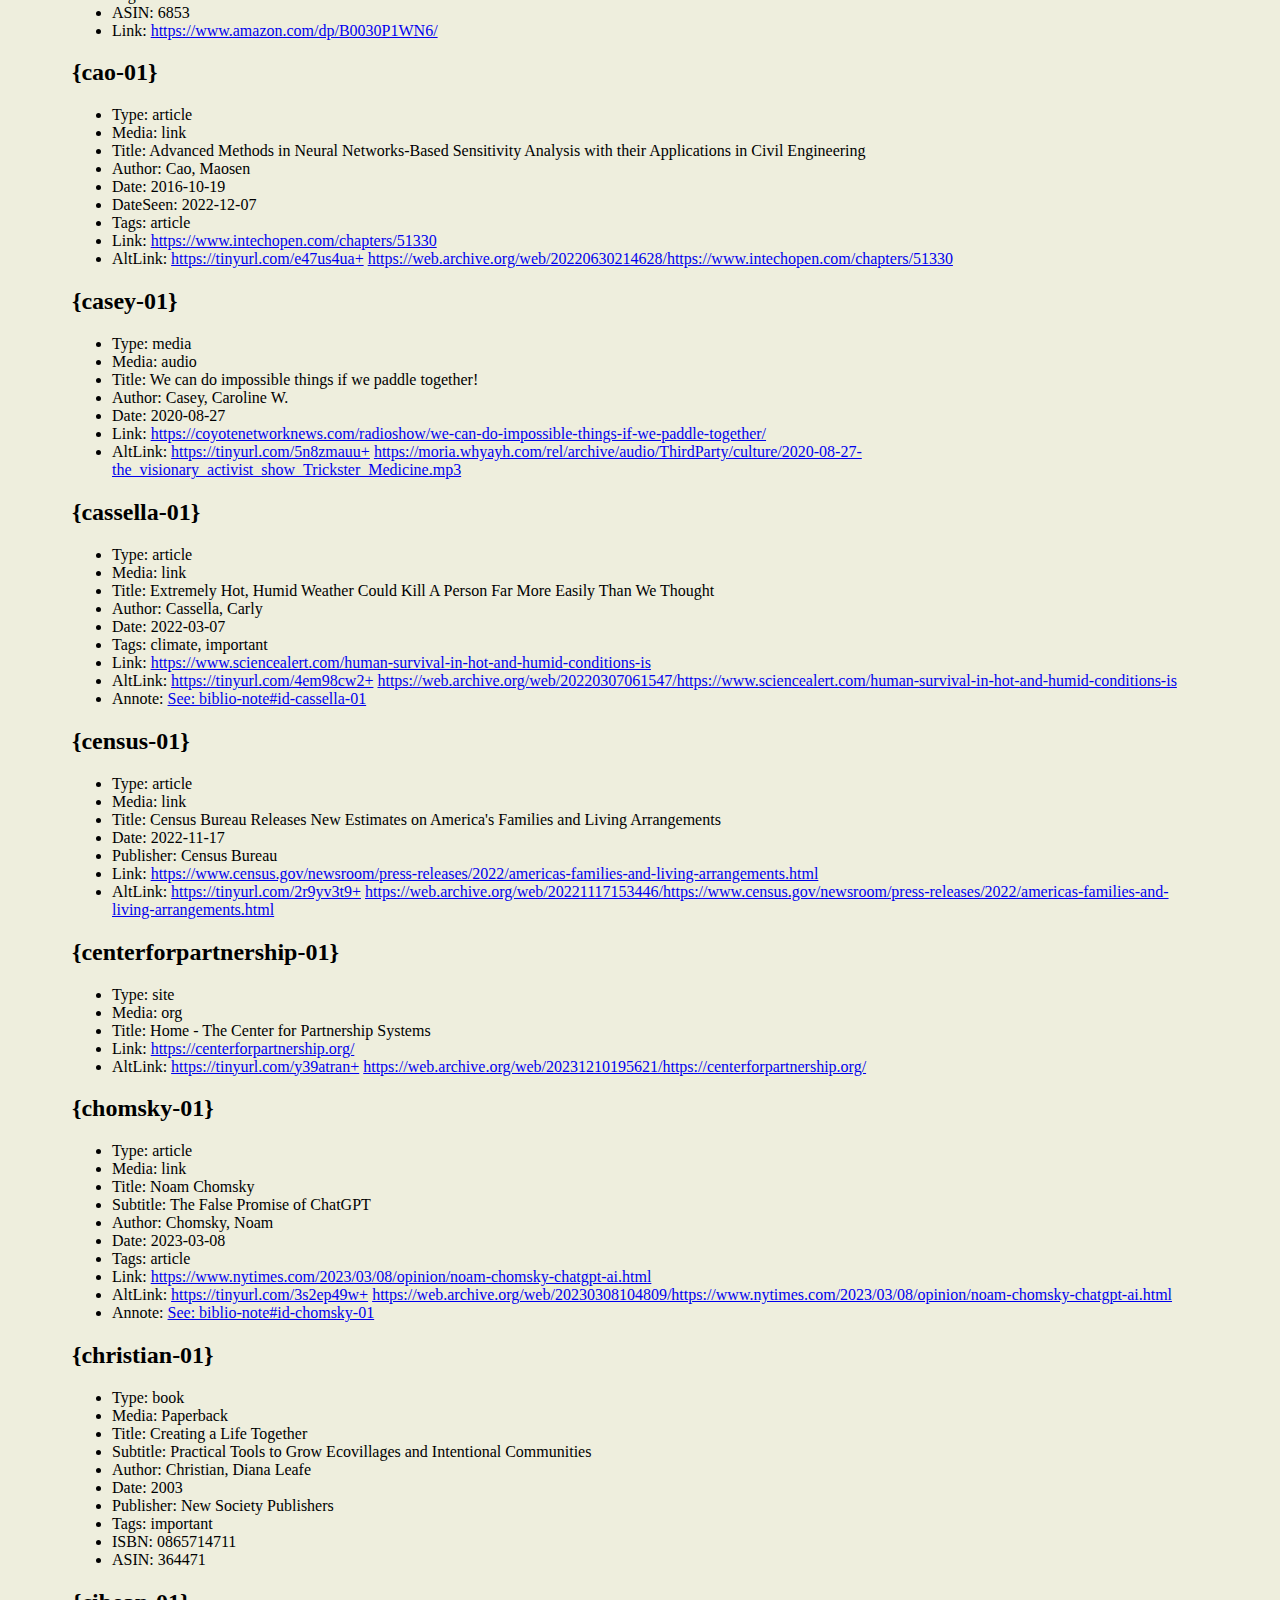
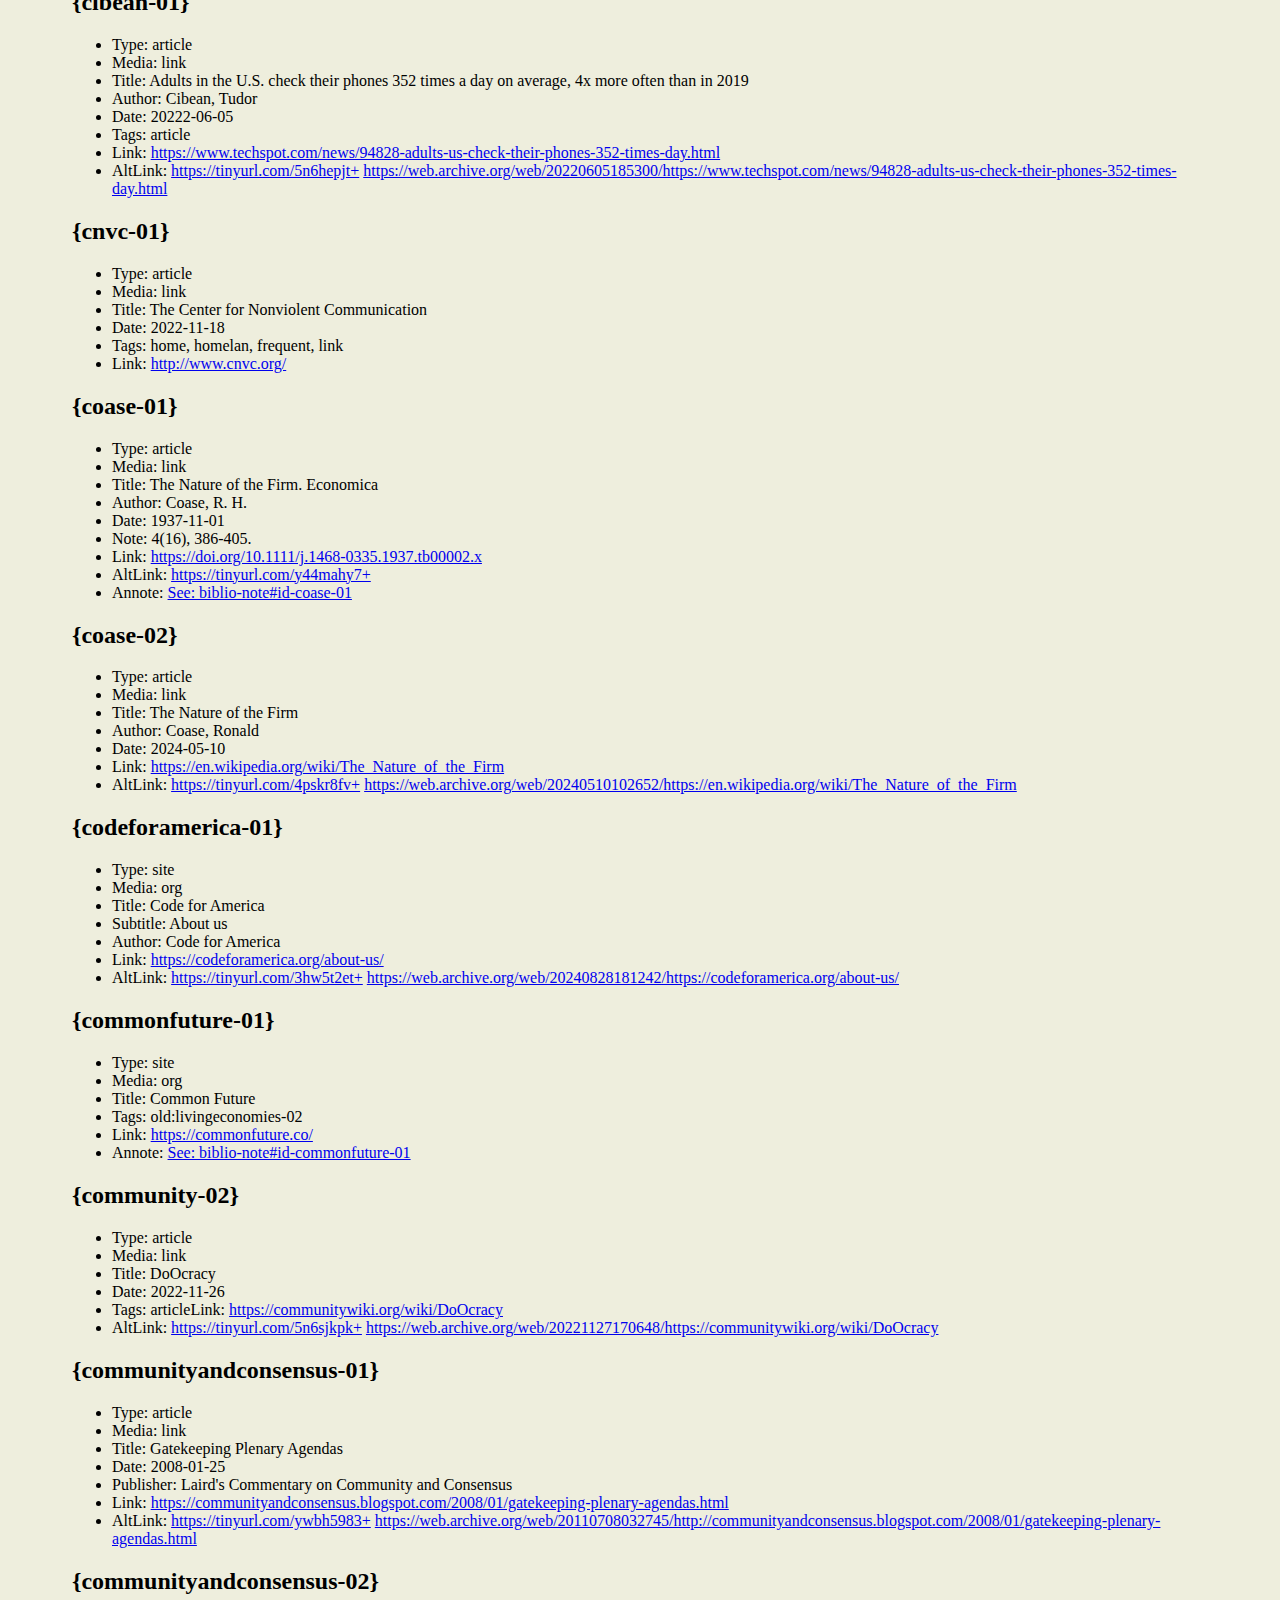
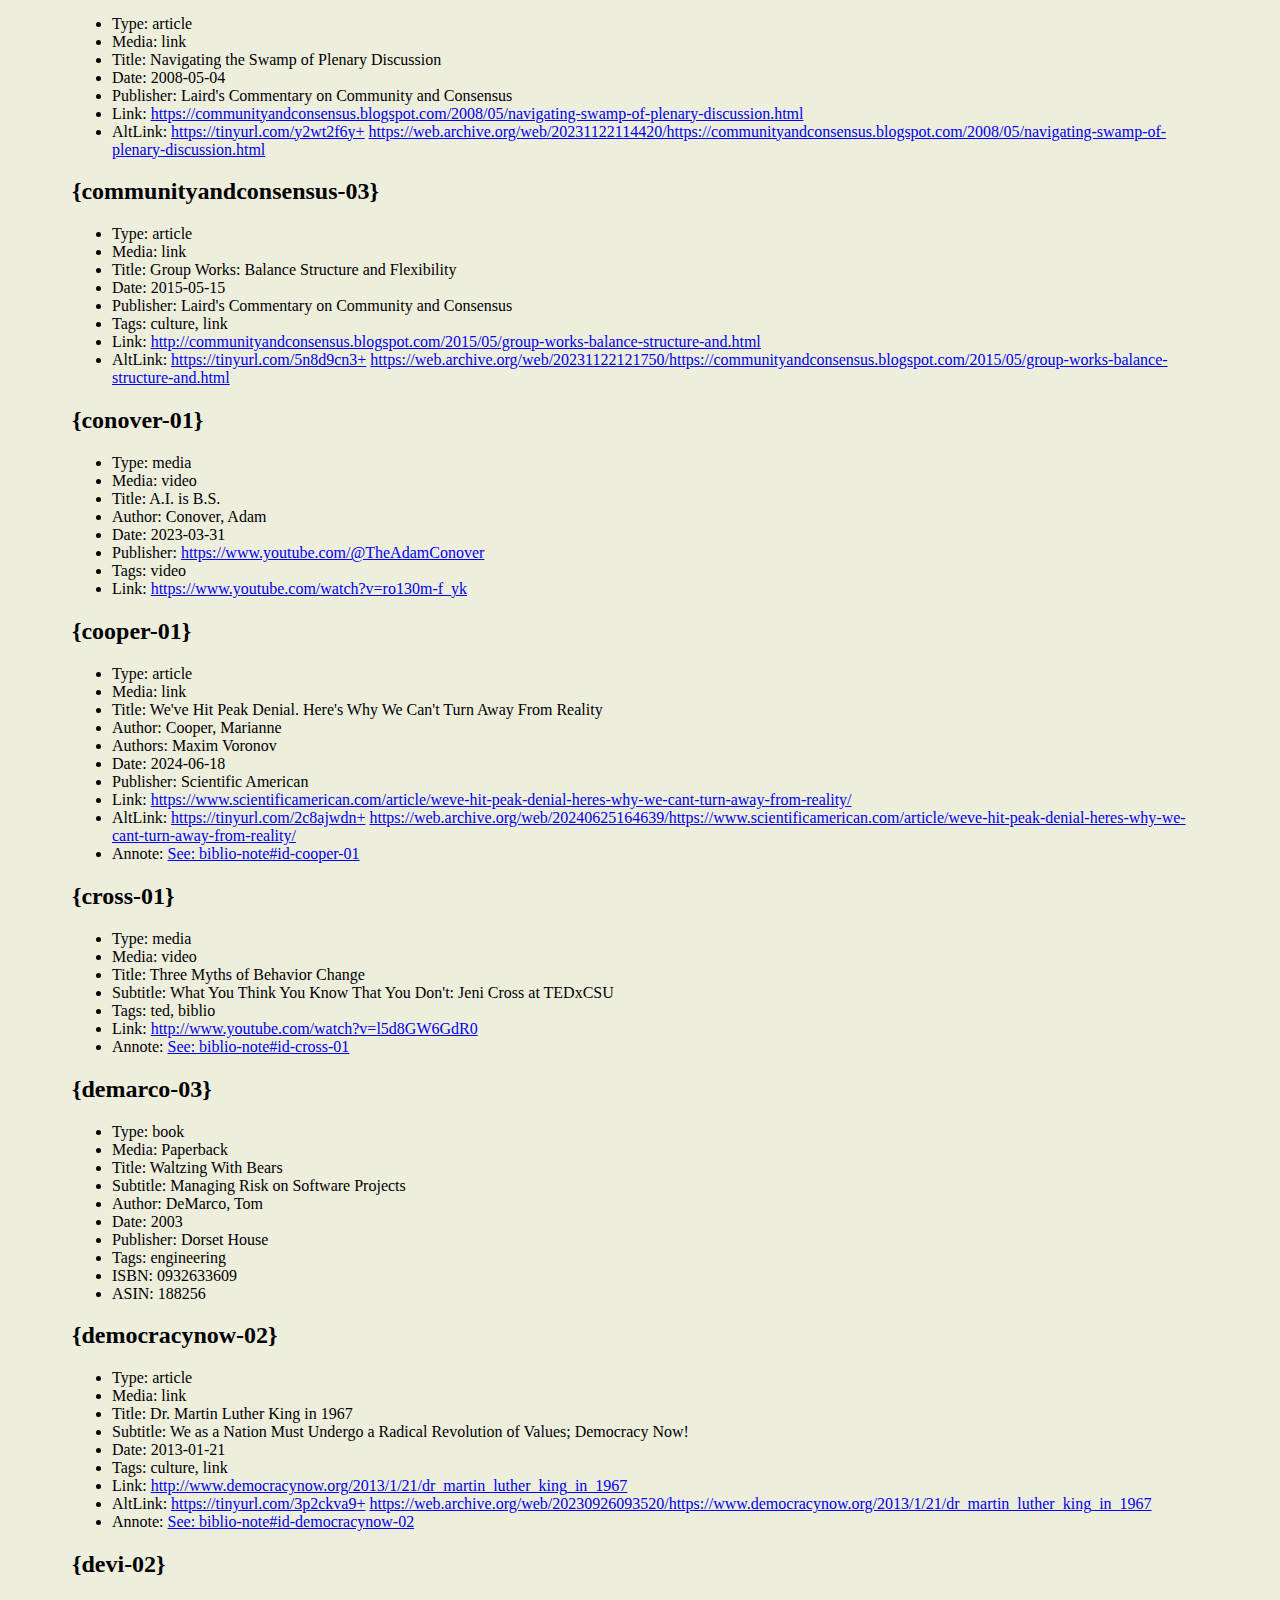
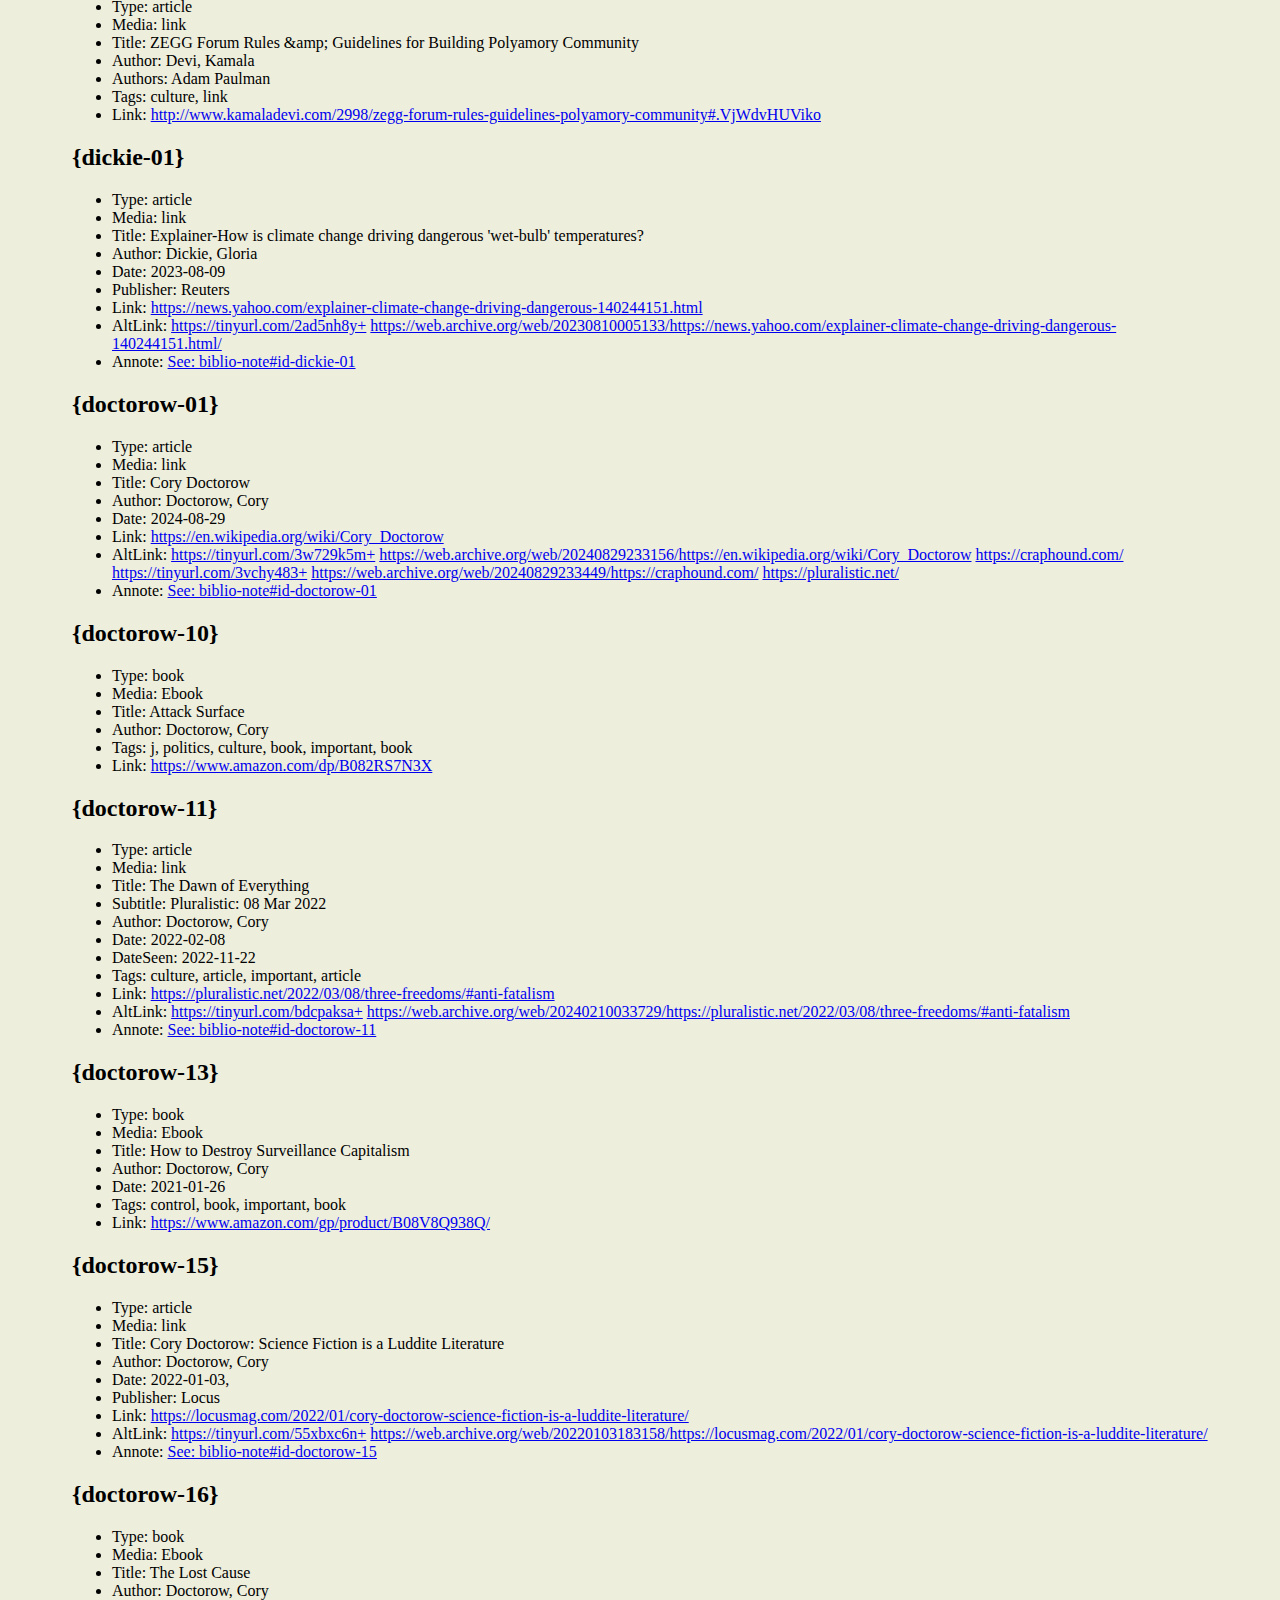
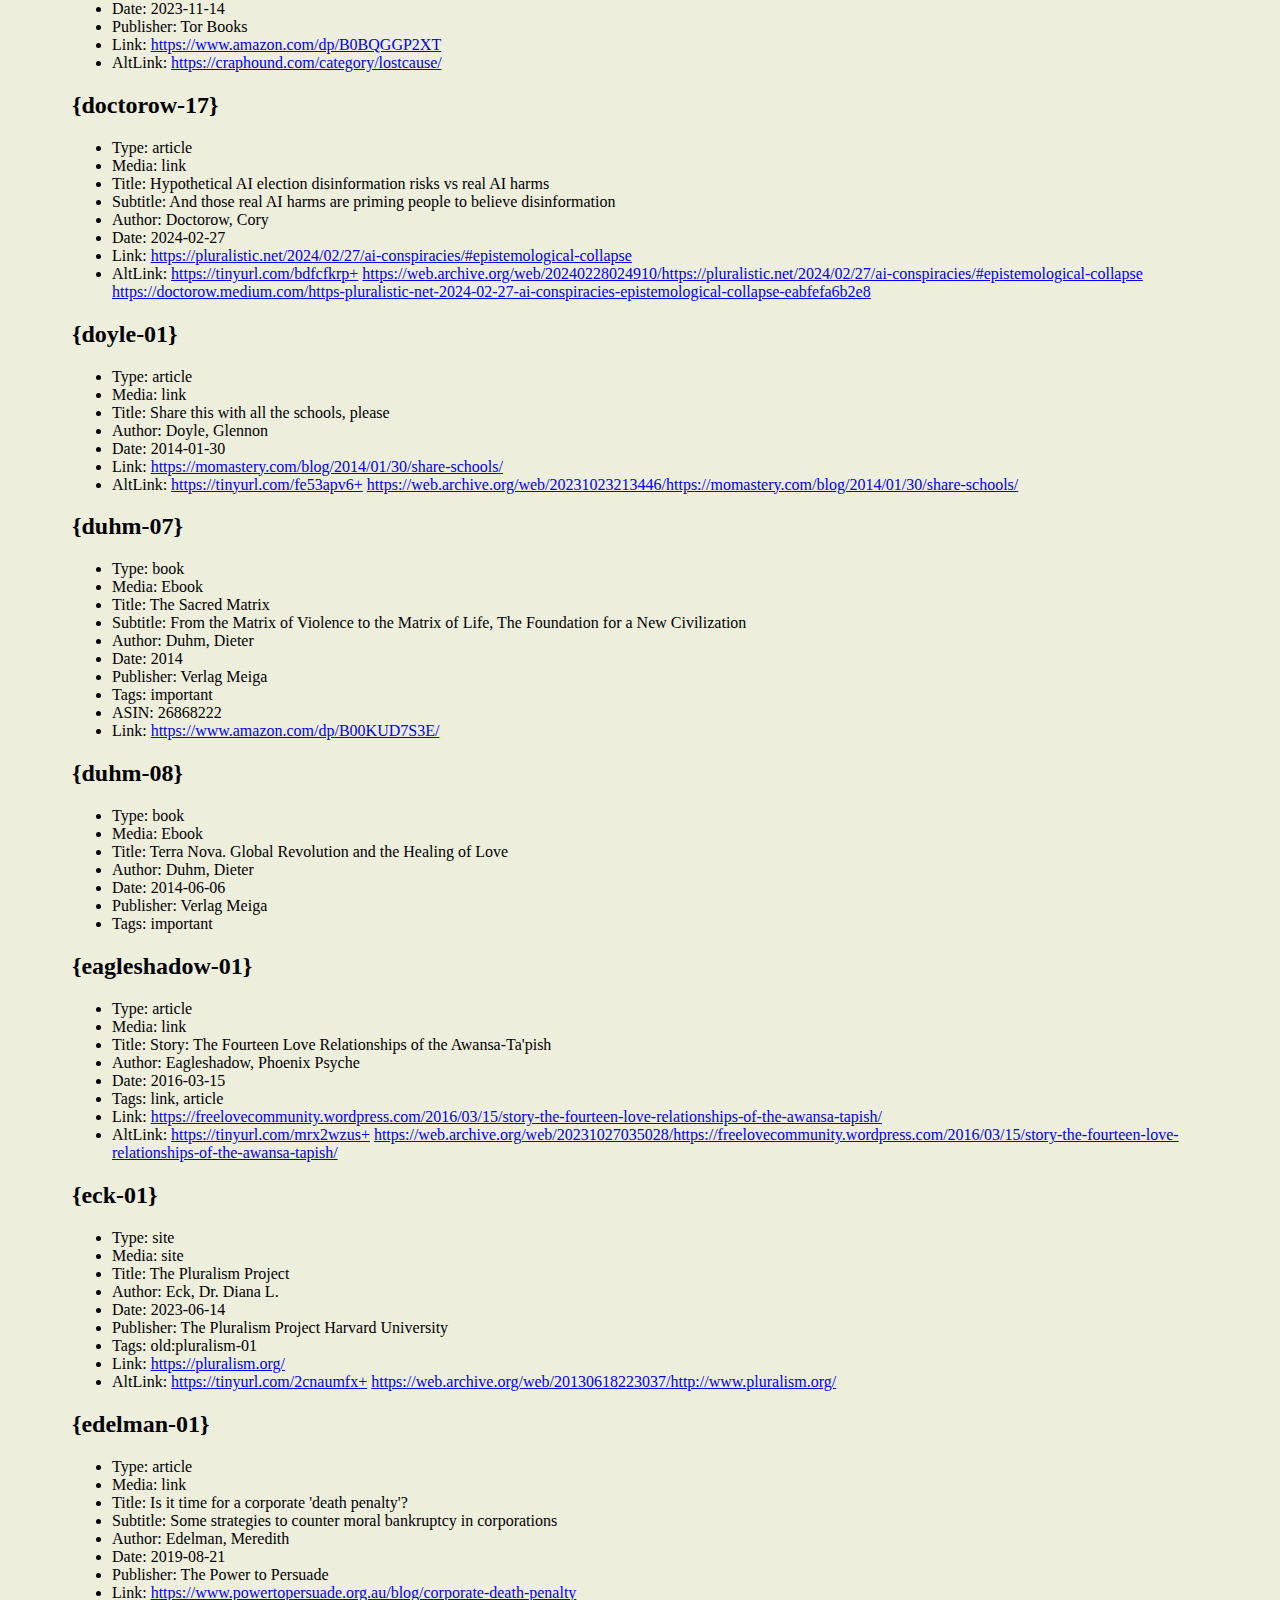
==== commit d6b51d69: "Updated" ====
--- a/docs/aoc-biblio.html
+++ b/docs/aoc-biblio.html
@@ -401,7 +401,6 @@
     "https://tinyurl.com/5n8jbbea+">https://tinyurl.com/5n8jbbea+</a>
       <a href="https://web.archive.org/web/20240903182647/https://davidbrin.blogspot.com/2023/07/those-wo-would-be-kings-part-1-neo.html">
       https://web.archive.org/web/20240903182647/https://davidbrin.blogspot.com/2023/07/those-wo-would-be-kings-part-1-neo.html</a>
-      <a href="https://archive.vn/dxKcI">https://archive.vn/dxKcI</a>
     </li>
     <li>Annote: <a href="biblio-note.html#id-brin-01">See:
     biblio-note#id-brin-01</a>
@@ -1097,8 +1096,6 @@
     "https://tinyurl.com/bdcpaksa+">https://tinyurl.com/bdcpaksa+</a>
       <a href="https://web.archive.org/web/20240210033729/https://pluralistic.net/2022/03/08/three-freedoms/#anti-fatalism">
       https://web.archive.org/web/20240210033729/https://pluralistic.net/2022/03/08/three-freedoms/#anti-fatalism</a>
-      <a href=
-      "https://archive.vn/7yUH7/#anti-fatalism">https://archive.vn/7yUH7/#anti-fatalism</a>
     </li>
     <li>Annote: <a href="biblio-note.html#id-doctorow-11">See:
     biblio-note#id-doctorow-11</a>
@@ -1234,7 +1231,6 @@
     "https://tinyurl.com/mrx2wzus+">https://tinyurl.com/mrx2wzus+</a>
       <a href="https://web.archive.org/web/20231027035028/https://freelovecommunity.wordpress.com/2016/03/15/story-the-fourteen-love-relationships-of-the-awansa-tapish/">
       https://web.archive.org/web/20231027035028/https://freelovecommunity.wordpress.com/2016/03/15/story-the-fourteen-love-relationships-of-the-awansa-tapish/</a>
-      <a href="https://archive.vn/ZJ4SP">https://archive.vn/ZJ4SP</a>
     </li>
   </ul>
   <h2 id="eck-01">{eck-01}</h2>
@@ -1753,7 +1749,6 @@
     "https://tinyurl.com/557rhsmy+">https://tinyurl.com/557rhsmy+</a>
       <a href="https://web.archive.org/web/20230421081258/https://ratical.org/corporations/TCoB.html">
       https://web.archive.org/web/20230421081258/https://ratical.org/corporations/TCoB.html</a>
-      <a href="https://archive.vn/UV1zW">https://archive.vn/UV1zW</a>
     </li>
   </ul>
   <h2 id="hackerspace-blueprint-01">
@@ -2213,25 +2208,6 @@
     biblio-note#id-johnson-09</a>
     </li>
   </ul>
-  <h2 id="jones-01">{jones-01}</h2>
-  <ul>
-    <li>Type: article</li>
-    <li>Media: link</li>
-    <li>Title: How to design the commons (or, Elinor Ostrom explained)</li>
-    <li>Author: Jones, Zanetta</li>
-    <li>Date: 2022-08-23</li>
-    <li>Tags: article</li>
-    <li>Link: <a href=
-    "https://www.shareable.net/how-to-design-the-commons-or-elinor-ostrom-explained/">
-      https://www.shareable.net/how-to-design-the-commons-or-elinor-ostrom-explained/</a>
-    </li>
-    <li>AltLink: <a href=
-    "https://archive.vn/GIYFO">https://archive.vn/GIYFO</a>
-    </li>
-    <li>Annote: <a href="biblio-note.html#id-jones-01">See:
-    biblio-note#id-jones-01</a>
-    </li>
-  </ul>
   <h2 id="jones-03">{jones-03}</h2>
   <ul>
     <li>Type: media</li>
@@ -2695,7 +2671,6 @@
     "https://tinyurl.com/3mvwex8t+">https://tinyurl.com/3mvwex8t+</a>
       <a href="https://web.archive.org/web/20230323174314/http://new-compass.net/articles/lure-obedience">
       https://web.archive.org/web/20230323174314/http://new-compass.net/articles/lure-obedience</a>
-      <a href="https://archive.vn/GrqpI">https://archive.vn/GrqpI</a>
     </li>
     <li>Annote: <a href="biblio-note.html#id-little-01">See:
     biblio-note#id-little-01</a>
@@ -3333,7 +3308,6 @@
     "https://tinyurl.com/5n7exntd+">https://tinyurl.com/5n7exntd+</a>
       <a href="https://web.archive.org/web/20231026164829/https://en.wikipedia.org/wiki/Rosa_Parks">
       https://web.archive.org/web/20231026164829/https://en.wikipedia.org/wiki/Rosa_Parks</a>
-      <a href="https://archive.vn/hiVE3">https://archive.vn/hiVE3</a>
     </li>
     <li>Annote: <a href="biblio-note.html#id-parks-02">See:
     biblio-note#id-parks-02</a>
@@ -3617,7 +3591,6 @@
     "https://tinyurl.com/2xfpjat9+">https://tinyurl.com/2xfpjat9+</a>
       <a href="https://web.archive.org/web/20240711202147/https://slowengineering.wordpress.com/2015/07/08/planned-obsolescence-in-software/">
       https://web.archive.org/web/20240711202147/https://slowengineering.wordpress.com/2015/07/08/planned-obsolescence-in-software/</a>
-      <a href="https://archive.vn/rSIOW">https://archive.vn/rSIOW</a>
     </li>
   </ul>
   <h2 id="rafnel-05">{rafnel-05}</h2>
@@ -4005,6 +3978,28 @@
       https://web.archive.org/web/20240101202210/https://www.opednews.com/articles/2/A-Tangible-Orwellian-Math-by-Ethan-Indi-110325-293.html</a>
     </li>
   </ul>
+  <h2 id="smith-09">{smith-09}</h2>
+  <ul>
+    <li>Type: article</li>
+    <li>Media: link</li>
+    <li>Title: How to design the commons (or, Elinor Ostrom explained)</li>
+    <li>Author: Smith, Jeremy Adam</li>
+    <li>Date: 2009-12-10</li>
+    <li>DateSeen: 2022-08-23</li>
+    <li>Tags: article, old:jones-01</li>
+    <li>Link: <a href=
+    "https://www.shareable.net/how-to-design-the-commons-or-elinor-ostrom-explained/">
+      https://www.shareable.net/how-to-design-the-commons-or-elinor-ostrom-explained/</a>
+    </li>
+    <li>AltLink: <a href=
+    "https://tinyurl.com/5f65bd36+">https://tinyurl.com/5f65bd36+</a>
+      <a href="https://web.archive.org/web/20220123054543/https://www.shareable.net/how-to-design-the-commons-or-elinor-ostrom-explained/">
+      https://web.archive.org/web/20220123054543/https://www.shareable.net/how-to-design-the-commons-or-elinor-ostrom-explained/</a>
+    </li>
+    <li>Annote: <a href="biblio-note.html#id-smith-09">See:
+    biblio-note#id-smith-09</a>
+    </li>
+  </ul>
   <h2 id="solnit-01">{solnit-01}</h2>
   <ul>
     <li>Type: book</li>
@@ -4140,7 +4135,9 @@
       https://www.shareable.net/commoning-our-way-through-the-climate-crisis/</a>
     </li>
     <li>AltLink: <a href=
-    "https://archive.vn/Oodi4">https://archive.vn/Oodi4</a>
+    "https://tinyurl.com/ycyrurap+">https://tinyurl.com/ycyrurap+</a>
+      <a href="https://web.archive.org/web/20221121181535/https://www.shareable.net/commoning-our-way-through-the-climate-crisis/">
+      https://web.archive.org/web/20221121181535/https://www.shareable.net/commoning-our-way-through-the-climate-crisis/</a>
     </li>
     <li>Annote: <a href="biblio-note.html#id-stone-04">See:
     biblio-note#id-stone-04</a>
@@ -4207,7 +4204,6 @@
     "https://tinyurl.com/bdhhkdpz+">https://tinyurl.com/bdhhkdpz+</a>
       <a href="https://web.archive.org/web/20240323022225/https://www.tamera.org/">
       https://web.archive.org/web/20240323022225/https://www.tamera.org/</a>
-      <a href="https://archive.vn/mSj3S">https://archive.vn/mSj3S</a>
     </li>
     <li>Annote: <a href="biblio-note.html#id-tamera-03">See:
     biblio-note#id-tamera-03</a>
@@ -4237,11 +4233,17 @@
     <li>Type: site</li>
     <li>Media: site</li>
     <li>Title: Building the TimeBank movement</li>
-    <li>Date: 2023-07-19</li>
-    <li>Link: <a href="https://timebanks.org/">https://timebanks.org/</a>
-    </li>
-    <li>AltLink: <a href=
-    "https://archive.vn/RjN4p">https://archive.vn/RjN4p</a>
+    <li>Date: 2025-02-13</li>
+    <li>Link: <a href=
+    "https://www.timebanks.org/">https://www.timebanks.org/</a>
+    </li>
+    <li>AltLink: <a href=
+    "https://tinyurl.com/55xyhtxn+">https://tinyurl.com/55xyhtxn+</a>
+    </li>
+    <li>
+      <a href=
+      "https://web.archive.org/web/20250213060512/https://www.timebanks.org/">
+      https://web.archive.org/web/20250213060512/https://www.timebanks.org/</a>
     </li>
   </ul>
   <h2 id="timefortribe-01">{timefortribe-01}</h2>
@@ -4258,7 +4260,6 @@
     "https://tinyurl.com/34v4ws65+">https://tinyurl.com/34v4ws65+</a>
       <a href="https://web.archive.org/web/20230726185649/https://timefortribe.com/about/chappter-22-from-sacred-econommics/">
       https://web.archive.org/web/20230726185649/https://timefortribe.com/about/chappter-22-from-sacred-econommics/</a>
-      <a href="https://archive.vn/C4wpm">https://archive.vn/C4wpm</a>
     </li>
     <li>Annote: <a href="biblio-note.html#id-timefortribe-01">See:
     biblio-note#id-timefortribe-01</a>
@@ -4354,7 +4355,9 @@
       https://www.shareable.net/what-one-nobel-prize-winning-economist-can-tell-us-about-defunding-and-abolishing-the-police/</a>
     </li>
     <li>AltLink: <a href=
-    "https://archive.vn/HpJdO">https://archive.vn/HpJdO</a>
+    "https://tinyurl.com/mv5xx7ep+">https://tinyurl.com/mv5xx7ep+</a>
+      <a href="https://web.archive.org/web/20200808132125/https://www.shareable.net/what-one-nobel-prize-winning-economist-can-tell-us-about-defunding-and-abolishing-the-police/">
+      https://web.archive.org/web/20200808132125/https://www.shareable.net/what-one-nobel-prize-winning-economist-can-tell-us-about-defunding-and-abolishing-the-police/</a>
     </li>
     <li>Annote: <a href="biblio-note.html#id-vansintjan-01">See:
     biblio-note#id-vansintjan-01</a>
@@ -4539,7 +4542,6 @@
     "https://tinyurl.com/4fesk252+">https://tinyurl.com/4fesk252+</a>
       <a href="https://web.archive.org/web/20230808061520/https://en.wikipedia.org/wiki/Tragedy_of_the_commons">
       https://web.archive.org/web/20230808061520/https://en.wikipedia.org/wiki/Tragedy_of_the_commons</a>
-      <a href="https://archive.vn/AXBKE">https://archive.vn/AXBKE</a>
     </li>
   </ul>
   <h2 id="wikipedia-42">{wikipedia-42}</h2>
@@ -4556,7 +4558,6 @@
     "https://tinyurl.com/4b8hctcn+">https://tinyurl.com/4b8hctcn+</a>
       <a href="https://web.archive.org/web/20221128202407/https://en.wikipedia.org/wiki/Restorative_justice">
       https://web.archive.org/web/20221128202407/https://en.wikipedia.org/wiki/Restorative_justice</a>
-      <a href="https://archive.vn/vWOpK">https://archive.vn/vWOpK</a>
     </li>
   </ul>
   <h2 id="wikipedia-43">{wikipedia-43}</h2>
@@ -4621,7 +4622,6 @@
     "https://tinyurl.com/3rmnf5dk+">https://tinyurl.com/3rmnf5dk+</a>
       <a href="https://web.archive.org/web/20211224083804/https://en.wikipedia.org/wiki/History_of_Facebook">
       https://web.archive.org/web/20211224083804/https://en.wikipedia.org/wiki/History_of_Facebook</a>
-      <a href="https://archive.vn/1jdBr">https://archive.vn/1jdBr</a>
     </li>
     <li>Annote: <a href="biblio-note.html#id-wikipedia-46">See:
     biblio-note#id-wikipedia-46</a>
@@ -4641,7 +4641,6 @@
     "https://tinyurl.com/85sn5a4c+">https://tinyurl.com/85sn5a4c+</a>
       <a href="https://web.archive.org/web/20230317165735/https://en.wikipedia.org/wiki/Turning_the_other_cheek">
       https://web.archive.org/web/20230317165735/https://en.wikipedia.org/wiki/Turning_the_other_cheek</a>
-      <a href="https://archive.vn/chy57">https://archive.vn/chy57</a>
     </li>
     <li>Annote: <a href="biblio-note.html#id-wikipedia-47">See:
     biblio-note#id-wikipedia-47</a>
@@ -4660,7 +4659,6 @@
     "https://tinyurl.com/2xkt99ms+">https://tinyurl.com/2xkt99ms+</a>
       <a href="https://web.archive.org/web/20230620060350/https://en.wikipedia.org/wiki/Dunbar's_number">
       https://web.archive.org/web/20230620060350/https://en.wikipedia.org/wiki/Dunbar's_number</a>
-      <a href="https://archive.vn/b1ora">https://archive.vn/b1ora</a>
     </li>
     <li>Annote: <a href="biblio-note.html#id-wikipedia-48">See:
     biblio-note#id-wikipedia-48</a>
@@ -4679,7 +4677,6 @@
     "https://tinyurl.com/mrykhmfz+">https://tinyurl.com/mrykhmfz+</a>
       <a href="https://web.archive.org/web/20230619221407/https://en.wikipedia.org/wiki/The_Mythical_Man-Month">
       https://web.archive.org/web/20230619221407/https://en.wikipedia.org/wiki/The_Mythical_Man-Month</a>
-      <a href="https://archive.vn/vdP9K">https://archive.vn/vdP9K</a>
     </li>
   </ul>
   <h2 id="wikipedia-50">{wikipedia-50}</h2>
@@ -4840,7 +4837,6 @@
     "https://tinyurl.com/3x37pywv+">https://tinyurl.com/3x37pywv+</a>
       <a href="https://web.archive.org/web/20130825011604/https://www.theguardian.com/commentisfree/2012/jun/24/alternative-capitalism-mondragon">
       https://web.archive.org/web/20130825011604/https://www.theguardian.com/commentisfree/2012/jun/24/alternative-capitalism-mondragon</a>
-      <a href="https://archive.vn/gTJXv">https://archive.vn/gTJXv</a>
     </li>
     <li>Annote: <a href="biblio-note.html#id-wolff-01">See:
     biblio-note#id-wolff-01</a>
@@ -4860,9 +4856,9 @@
       https://www.psychologytoday.com/us/blog/facing-trauma-together/202101/the-psychology-mob-mentality</a>
     </li>
     <li>AltLink: <a href=
-    "https://archive.vn/UnTFi">https://archive.vn/UnTFi</a> <a href=
-    "https://moria.whyayh.com/rel/archive/article/culture/Psychology_of_Mob_Mentality.pdf">
-      https://moria.whyayh.com/rel/archive/article/culture/Psychology_of_Mob_Mentality.pdf</a>
+    "https://tinyurl.com/mpwkp44x+">https://tinyurl.com/mpwkp44x+</a>
+      <a href="https://web.archive.org/web/20250213061513/https://moria.whyayh.com/rel/archive/article/culture/Psychology_of_Mob_Mentality.pdf">
+      https://web.archive.org/web/20250213061513/https://moria.whyayh.com/rel/archive/article/culture/Psychology_of_Mob_Mentality.pdf</a>
     </li>
     <li>Annote: <a href="biblio-note.html#id-wong-01">See:
     biblio-note#id-wong-01</a>
@@ -4972,7 +4968,6 @@
     "https://tinyurl.com/4bzyywjf+">https://tinyurl.com/4bzyywjf+</a>
       <a href="https://web.archive.org/web/20241202181423/https://zadenalove.wordpress.com/2016/03/13/72-words-for-love/">
       https://web.archive.org/web/20241202181423/https://zadenalove.wordpress.com/2016/03/13/72-words-for-love/</a>
-      <a href="https://archive.vn/PIUaM">https://archive.vn/PIUaM</a>
     </li>
     <li>Annote: <a href="biblio-note.html#id-zadenalove-01">See:
     biblio-note#id-zadenalove-01</a>
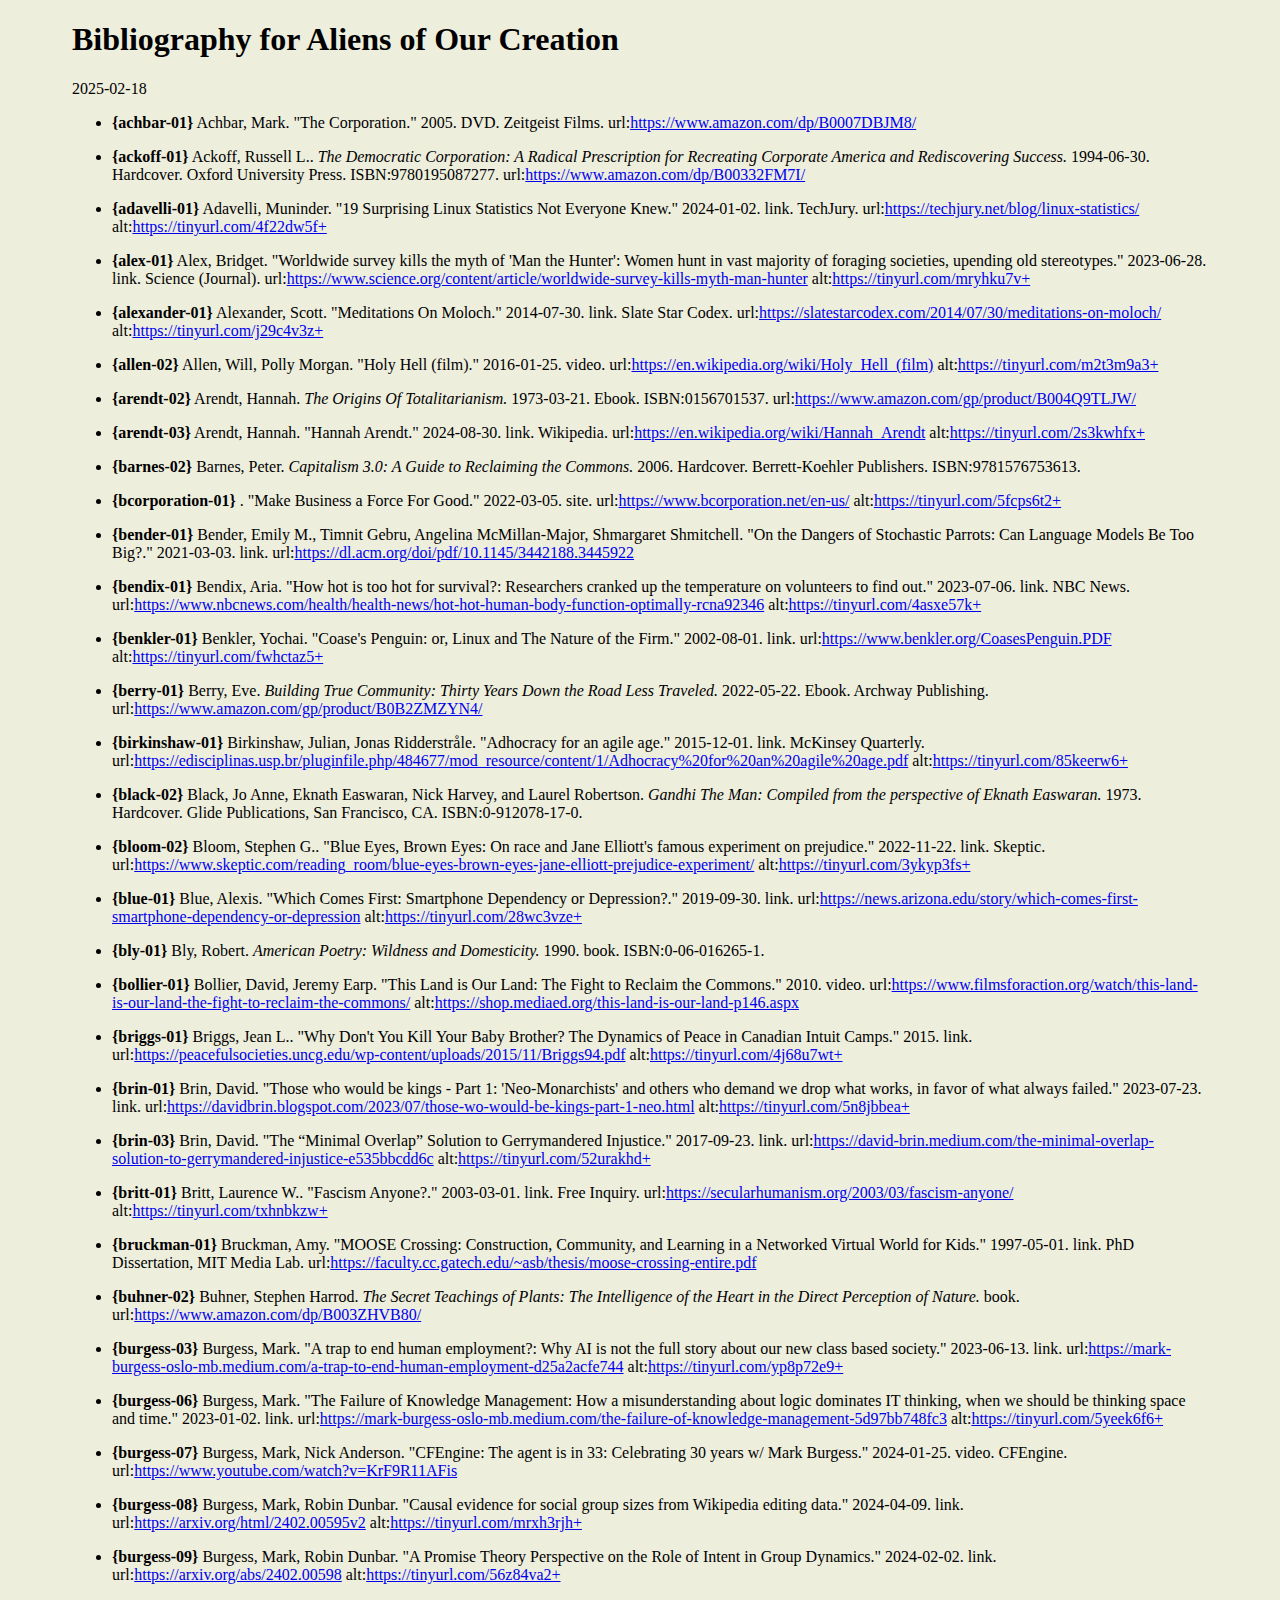
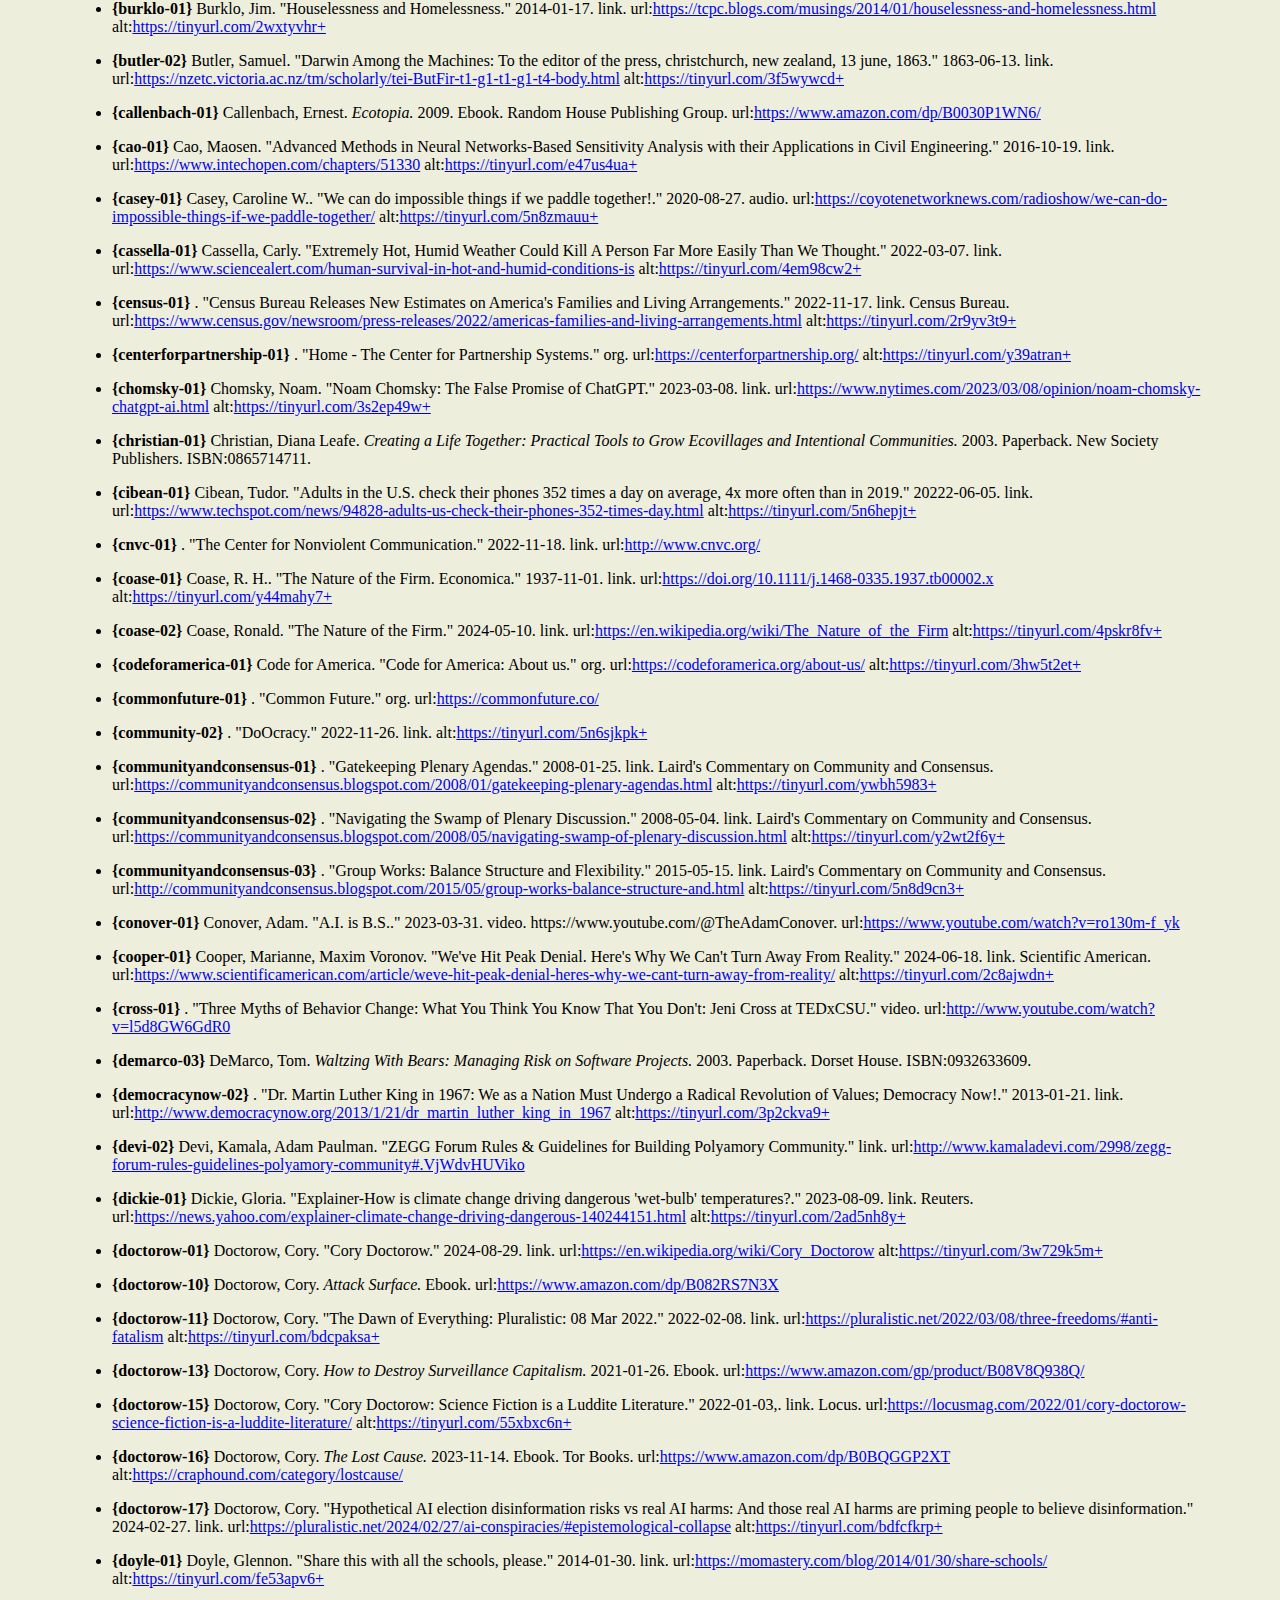
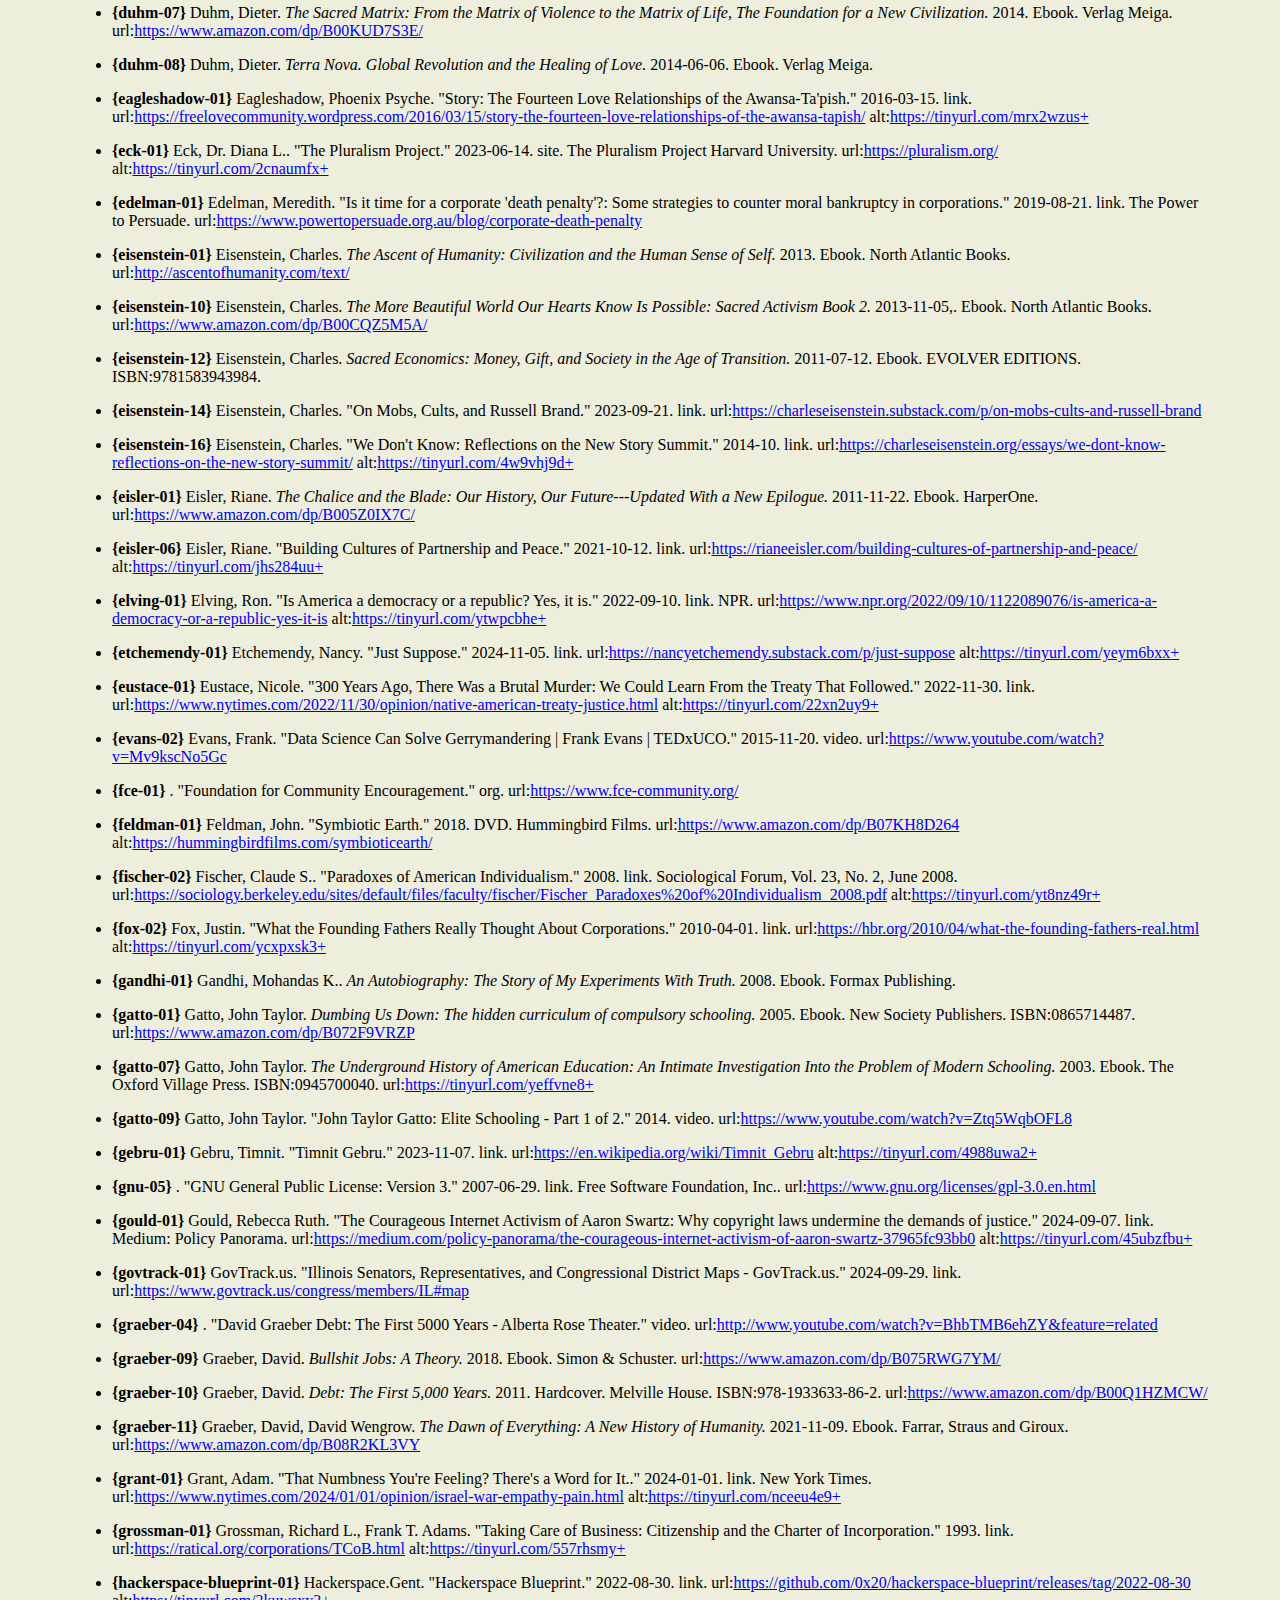
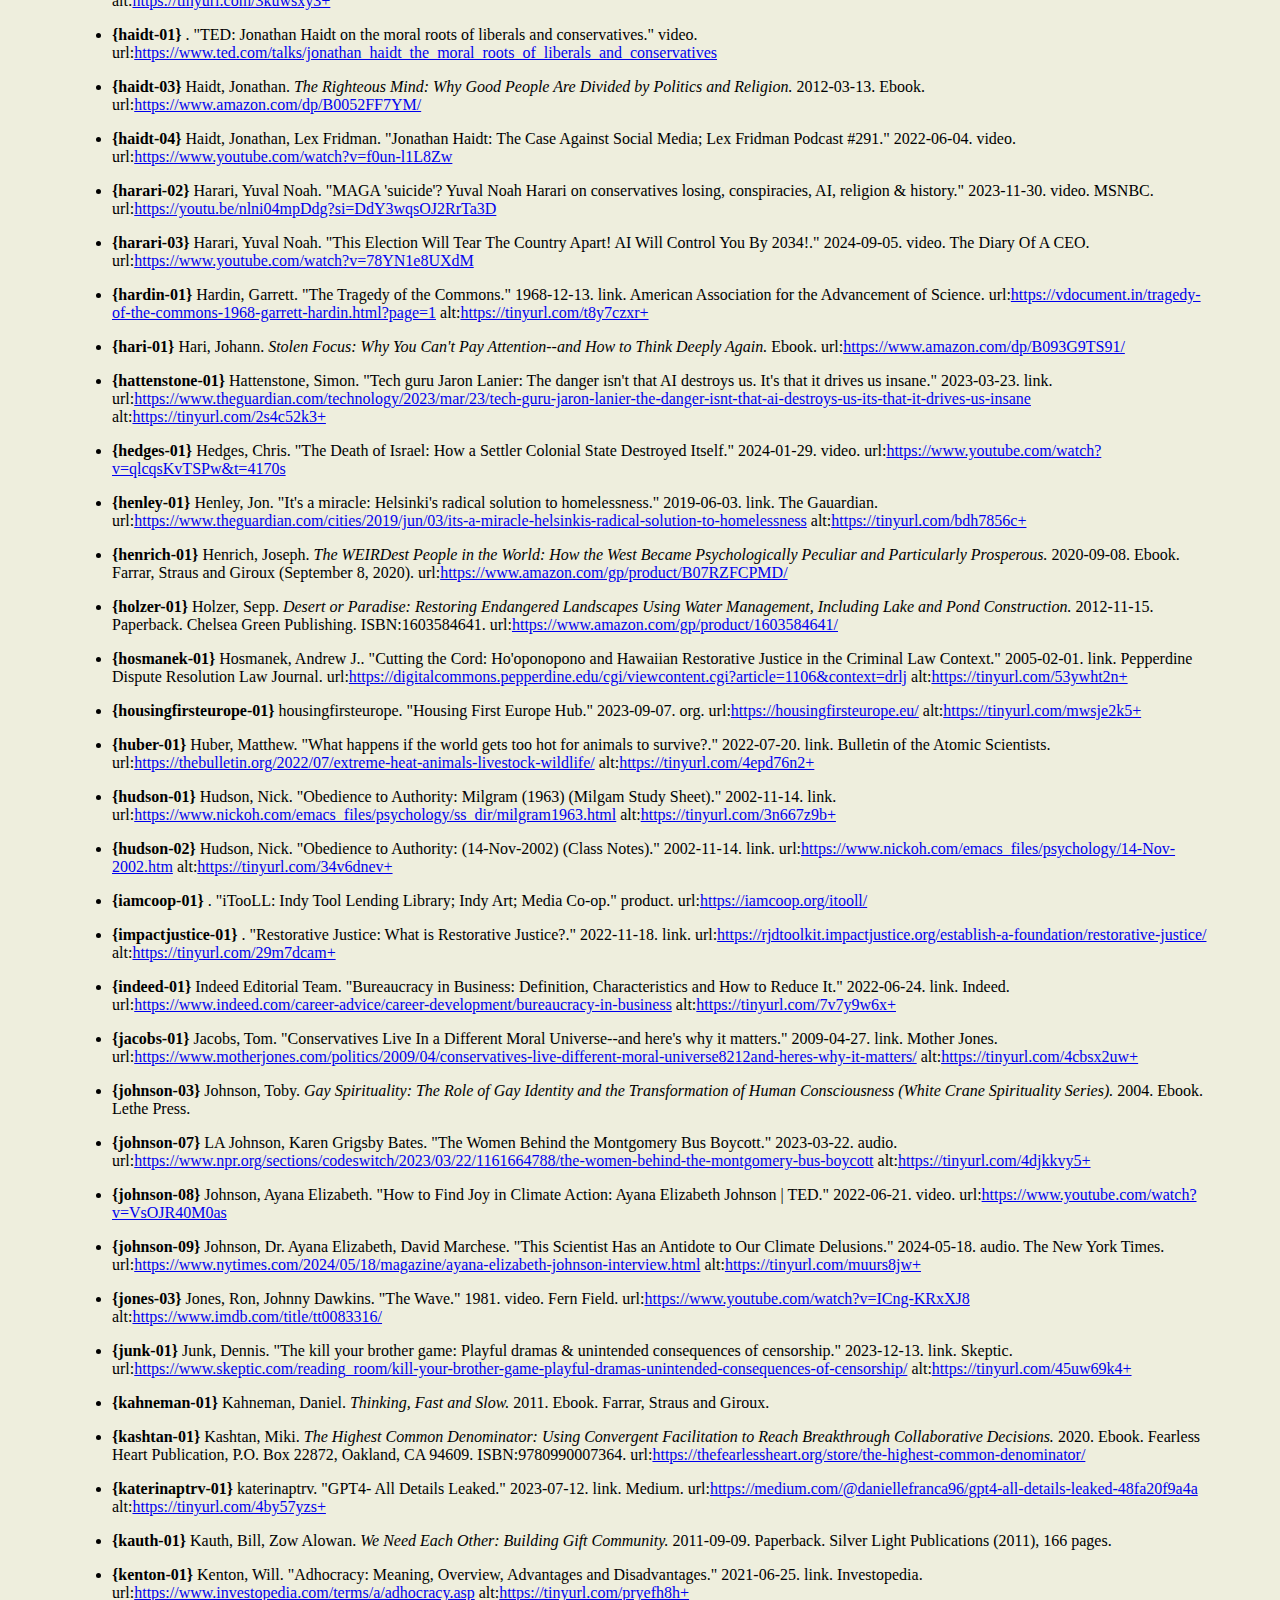
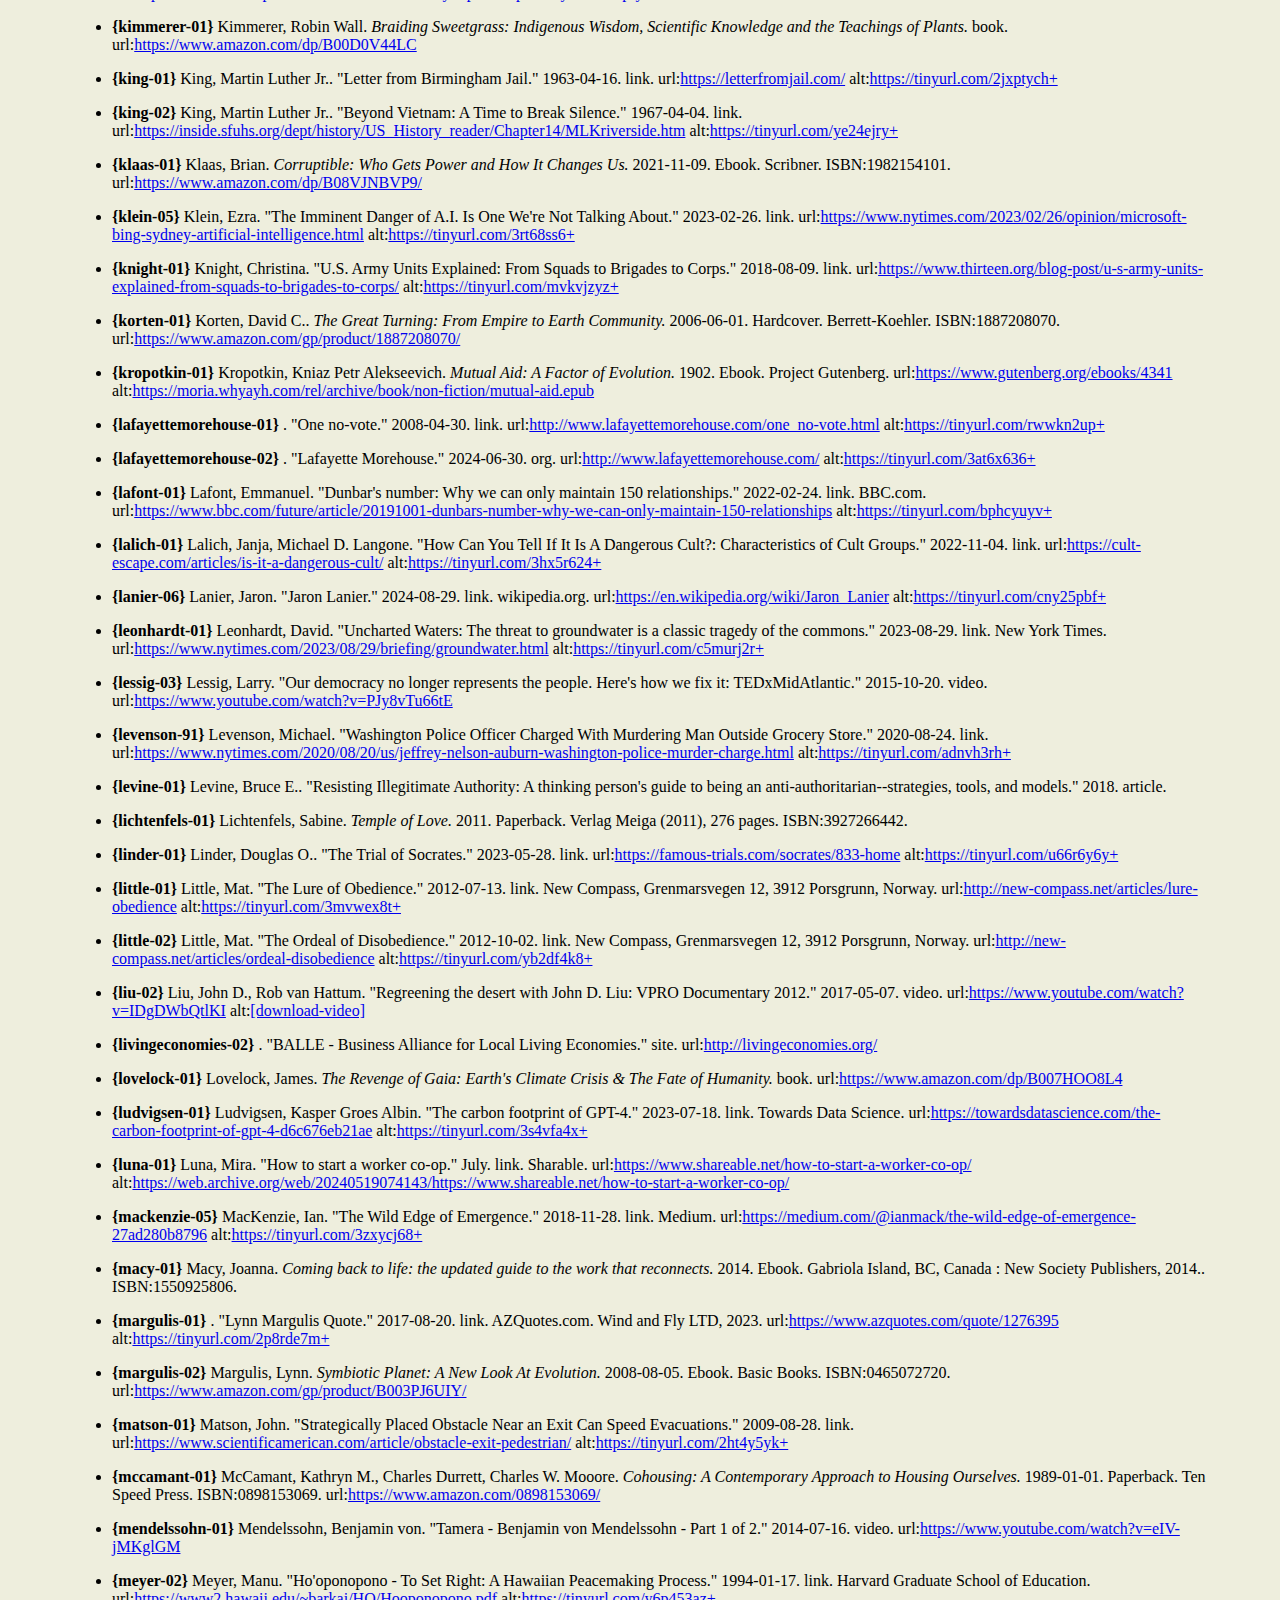
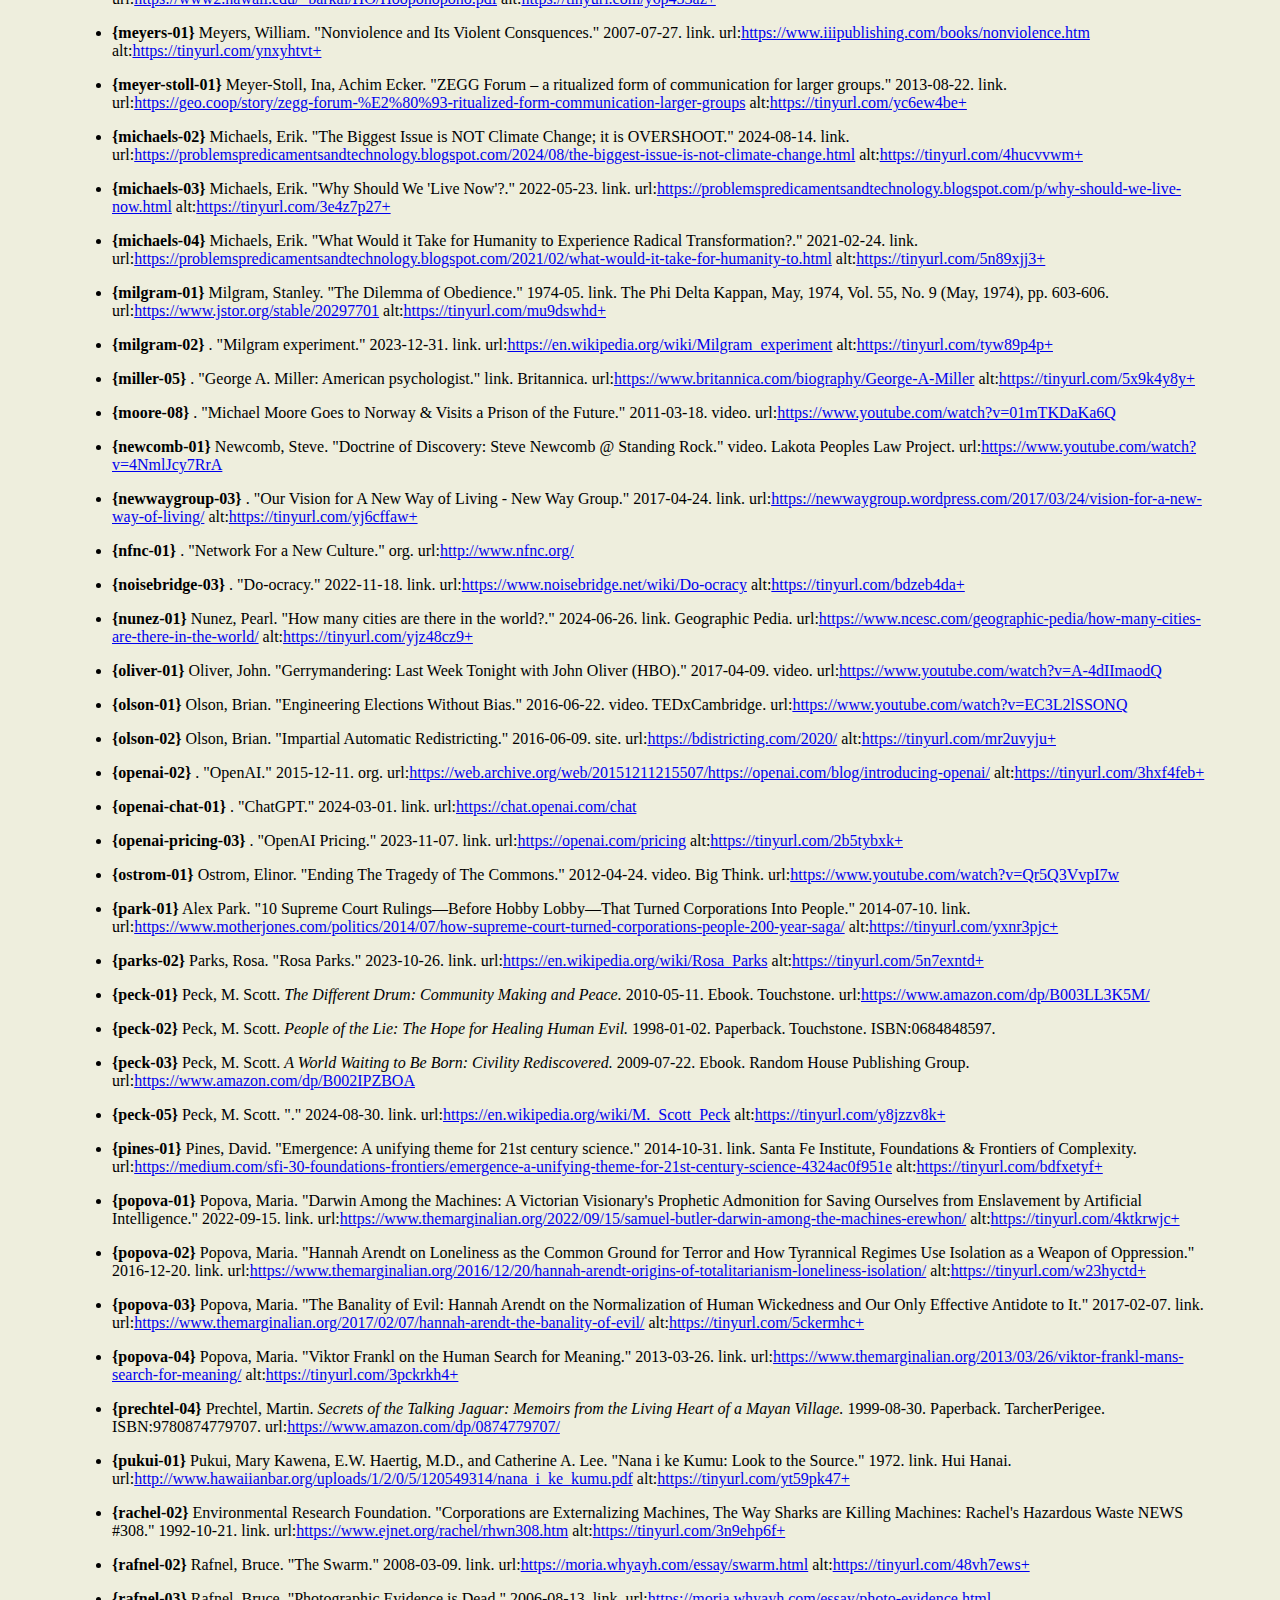
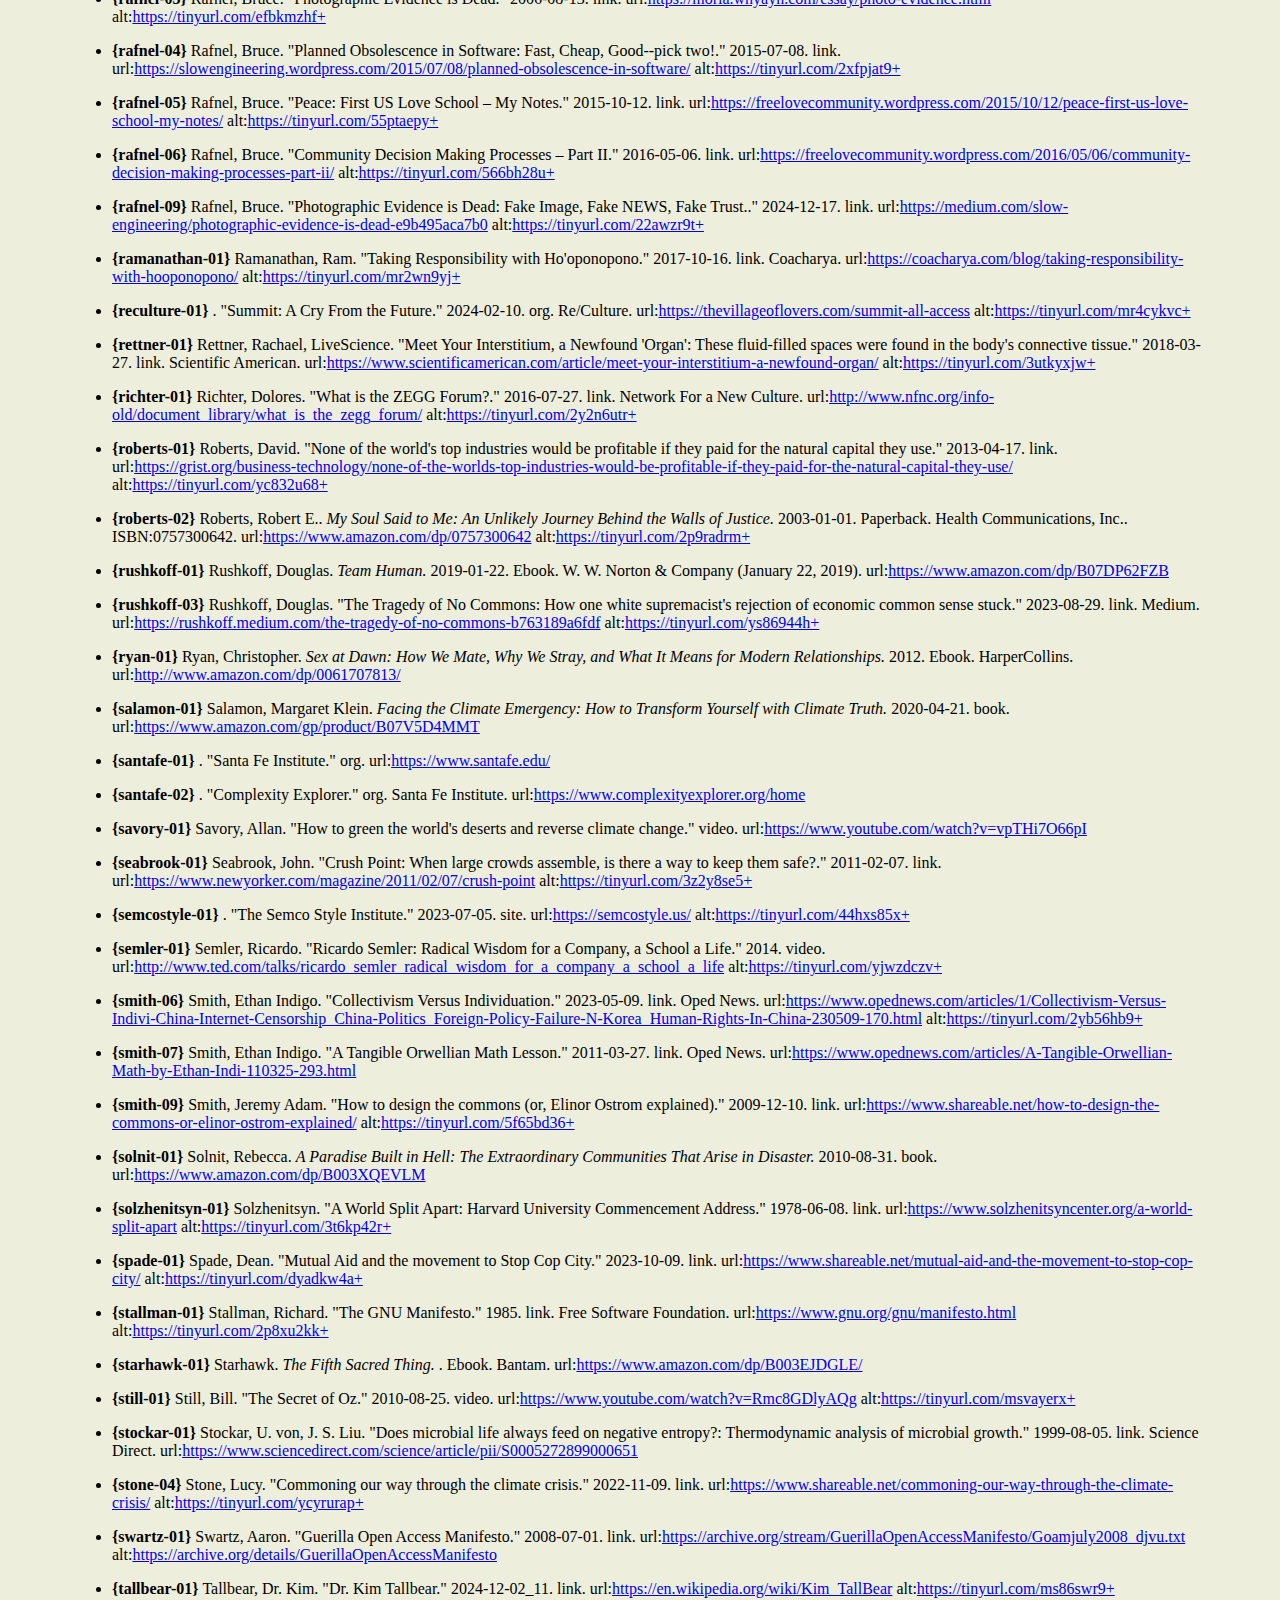
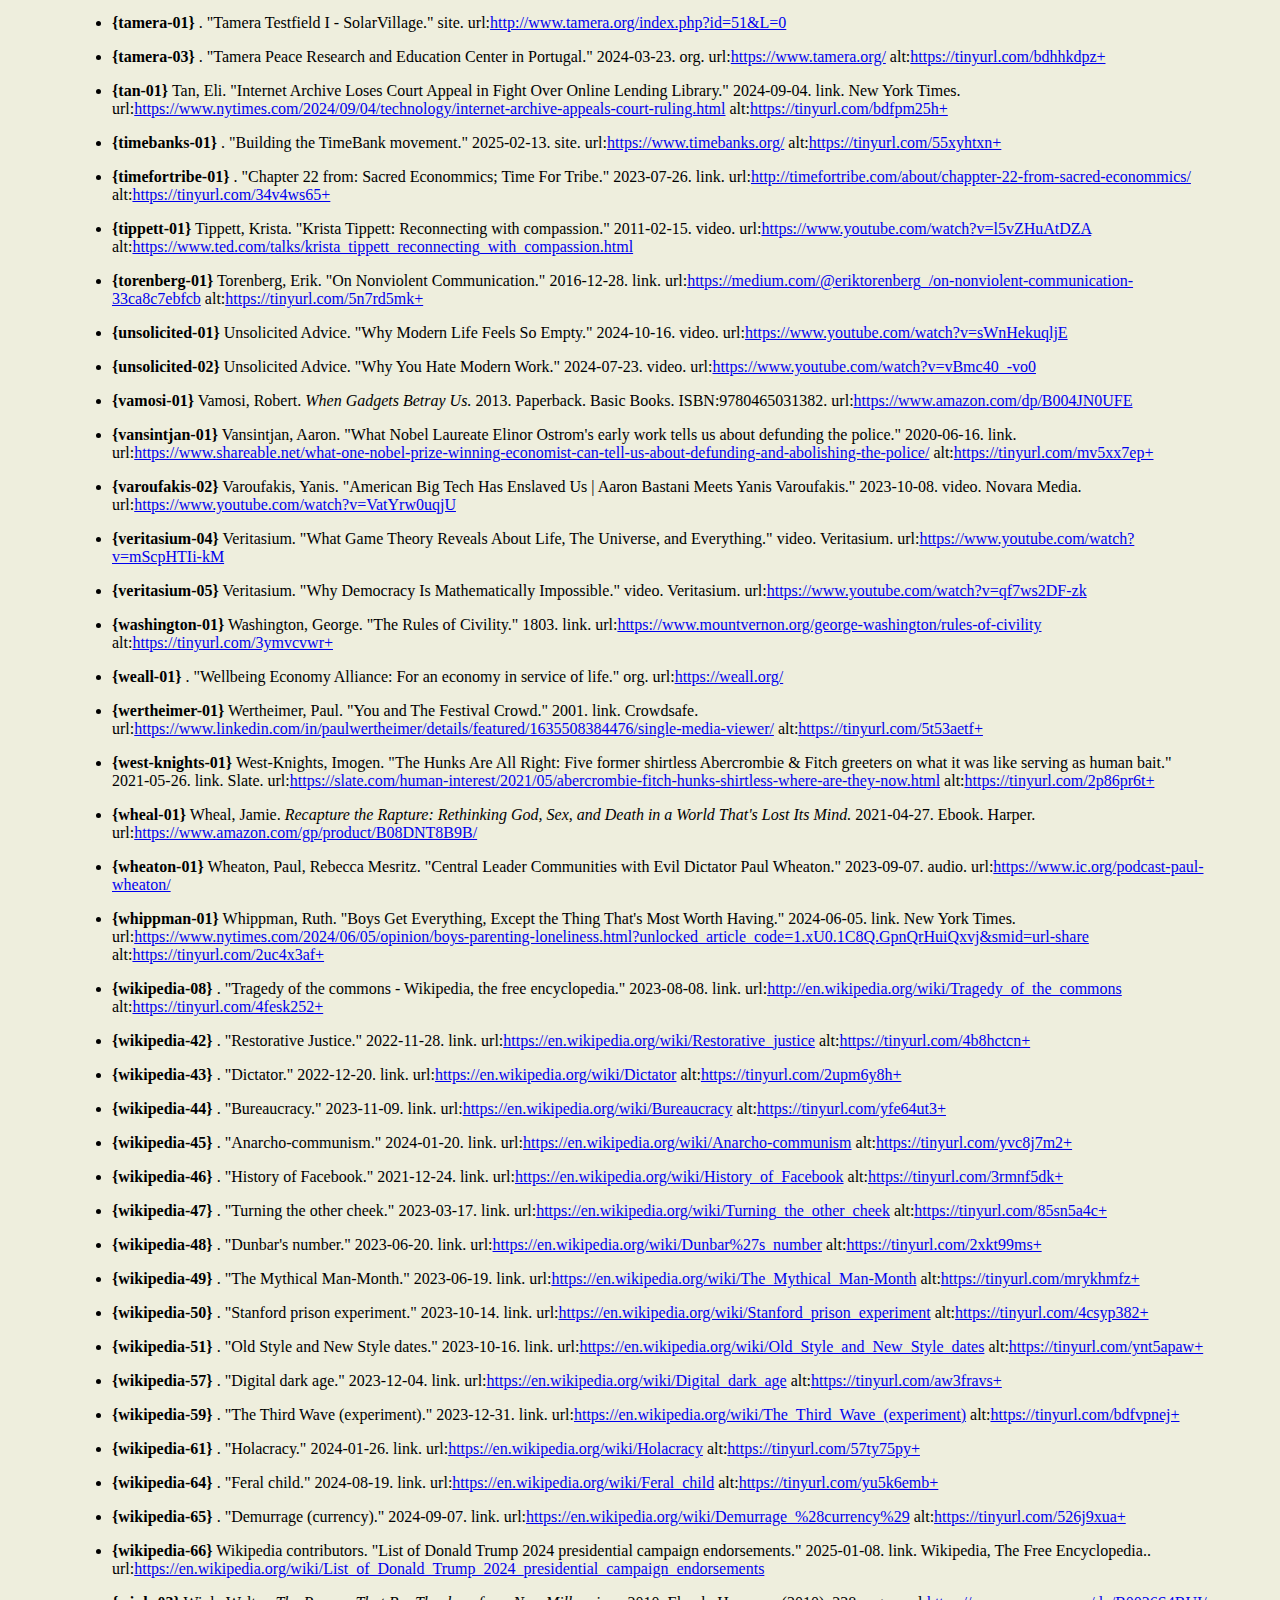
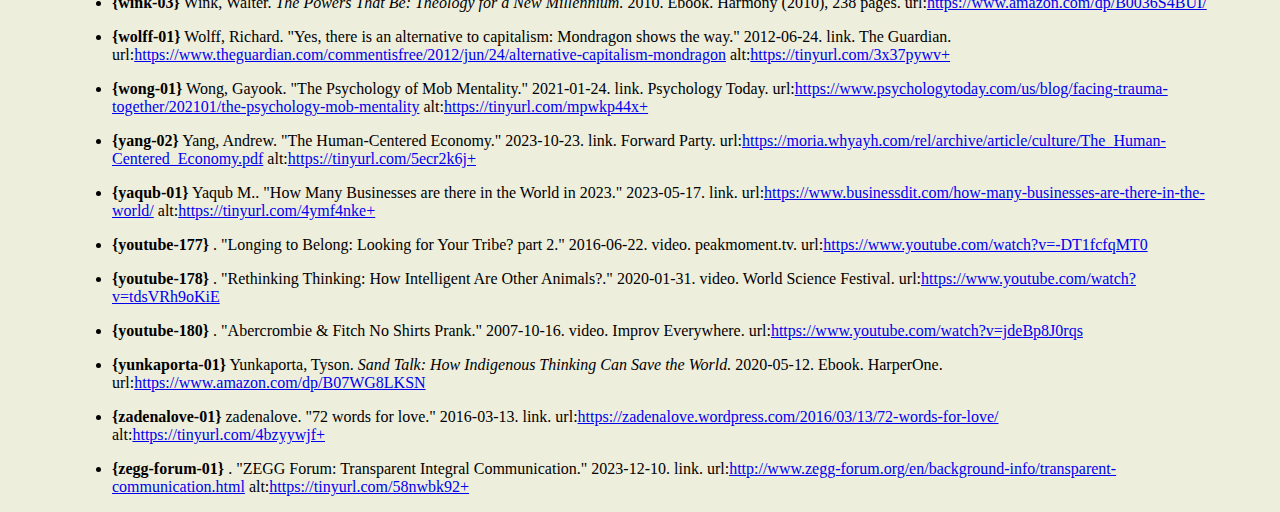
==== commit 74afc200: "Updated" ====
--- a/docs/aoc-biblio.html
+++ b/docs/aoc-biblio.html
@@ -1,5010 +1,589 @@
 <!DOCTYPE html>
 <html xmlns="http://www.w3.org/1999/xhtml">
 <head>
-  <meta http-equiv="Content-Type"
-        content="text/html; charset=utf-8" />
-  <title>Bibliography for Aliens of Our Creation</title>
-  <link rel="stylesheet"
-        href="bib.css" />
+<meta http-equiv="Content-Type" content="text/html;charset=UTF-8"/>
+<title>Bibliography for Aliens of Our Creation</title>
+<link rel="stylesheet"
+      href="bib.css" />
 </head>
 <body>
-  <h1 id="bibliography-for-aliens-of-our-creation">Bibliography for Aliens of
-  Our Creation</h1>
-  <p>2025-02-12</p>
-  <h2 id="achbar-01">{achbar-01}</h2>
-  <ul>
-    <li>Type: media</li>
-    <li>Media: DVD</li>
-    <li>Title: The Corporation</li>
-    <li>Author: Achbar, Mark</li>
-    <li>Date: 2005</li>
-    <li>Publisher: Zeitgeist Films</li>
-    <li>Tags: important, video</li>
-    <li>ASIN: 25564668</li>
-    <li>Link: <a href=
-    "https://www.amazon.com/dp/B0007DBJM8/">https://www.amazon.com/dp/B0007DBJM8/</a>
-    </li>
-    <li>Annote: <a href="biblio-note.html#id-achbar-01">See:
-    biblio-note#id-achbar-01</a>
-    </li>
-  </ul>
-  <h2 id="ackoff-01">{ackoff-01}</h2>
-  <ul>
-    <li>Type: book</li>
-    <li>Media: Hardcover</li>
-    <li>Title: The Democratic Corporation</li>
-    <li>Subtitle: A Radical Prescription for Recreating Corporate America and
-    Rediscovering Success</li>
-    <li>Author: Ackoff, Russell L.</li>
-    <li>Date: 1994-06-30</li>
-    <li>Publisher: Oxford University Press</li>
-    <li>Tags: important, book</li>
-    <li>Link: <a href=
-    "https://www.amazon.com/dp/B00332FM7I/">https://www.amazon.com/dp/B00332FM7I/</a>
-    </li>
-    <li>ISBN: 9780195087277</li>
-    <li>Annote: <a href="biblio-note.html#id-ackoff-01">See:
-    biblio-note#id-ackoff-01</a>
-    </li>
-  </ul>
-  <h2 id="adavelli-01">{adavelli-01}</h2>
-  <ul>
-    <li>Type: article</li>
-    <li>Media: link</li>
-    <li>Title: 19 Surprising Linux Statistics Not Everyone Knew</li>
-    <li>Author: Adavelli, Muninder</li>
-    <li>Date: 2024-01-02</li>
-    <li>Publisher: TechJury</li>
-    <li>Link: <a href=
-    "https://techjury.net/blog/linux-statistics/">https://techjury.net/blog/linux-statistics/</a>
-    </li>
-    <li>AltLink: <a href=
-    "https://tinyurl.com/4f22dw5f+">https://tinyurl.com/4f22dw5f+</a>
-      <a href="https://web.archive.org/web/20240611094327/https://www.techjury.net/blog/linux-statistics/">
-      https://web.archive.org/web/20240611094327/https://www.techjury.net/blog/linux-statistics/</a>
-    </li>
-  </ul>
-  <h2 id="alex-01">{alex-01}</h2>
-  <ul>
-    <li>Type: article</li>
-    <li>Media: link</li>
-    <li>Title: Worldwide survey kills the myth of 'Man the Hunter'</li>
-    <li>Subtitle: Women hunt in vast majority of foraging societies, upending
-    old stereotypes</li>
-    <li>Author: Alex, Bridget</li>
-    <li>Date: 2023-06-28</li>
-    <li>Publisher: Science (Journal)</li>
-    <li>Link: <a href=
-    "https://www.science.org/content/article/worldwide-survey-kills-myth-man-hunter">
-      https://www.science.org/content/article/worldwide-survey-kills-myth-man-hunter</a>
-    </li>
-    <li>AltLink: <a href=
-    "https://tinyurl.com/mryhku7v+">https://tinyurl.com/mryhku7v+</a>
-      <a href="https://web.archive.org/web/20230629011943/https://www.science.org/content/article/worldwide-survey-kills-myth-man-hunter">
-      https://web.archive.org/web/20230629011943/https://www.science.org/content/article/worldwide-survey-kills-myth-man-hunter</a>
-    </li>
-    <li>Annote: <a href="biblio-note.html#id-alex-01">See:
-    biblio-note#id-alex-01</a>
-    </li>
-  </ul>
-  <h2 id="alexander-01">{alexander-01}</h2>
-  <ul>
-    <li>Type: article</li>
-    <li>Media: link</li>
-    <li>Title: Meditations On Moloch</li>
-    <li>Author: Alexander, Scott</li>
-    <li>Date: 2014-07-30</li>
-    <li>Publisher: Slate Star Codex</li>
-    <li>Link: <a href=
-    "https://slatestarcodex.com/2014/07/30/meditations-on-moloch/">https://slatestarcodex.com/2014/07/30/meditations-on-moloch/</a>
-    </li>
-    <li>AltLink: <a href=
-    "https://tinyurl.com/j29c4v3z+">https://tinyurl.com/j29c4v3z+</a>
-      <a href="https://web.archive.org/web/20240214211505/https://slatestarcodex.com/2014/07/30/meditations-on-moloch/">
-      https://web.archive.org/web/20240214211505/https://slatestarcodex.com/2014/07/30/meditations-on-moloch/</a>
-    </li>
-  </ul>
-  <h2 id="allen-02">{allen-02}</h2>
-  <ul>
-    <li>Type: media</li>
-    <li>Media: video</li>
-    <li>Title: Holy Hell (film)</li>
-    <li>Author: Allen, Will</li>
-    <li>Authors: Polly Morgan</li>
-    <li>Date: 2016-01-25</li>
-    <li>Link: <a href=
-    "https://en.wikipedia.org/wiki/Holy_Hell_(film)">https://en.wikipedia.org/wiki/Holy_Hell_(film)</a>
-    </li>
-    <li>AltLink: <a href=
-    "https://tinyurl.com/m2t3m9a3+">https://tinyurl.com/m2t3m9a3+</a>
-      <a href="https://web.archive.org/web/20231219020700/https://en.wikipedia.org/wiki/Holy_Hell_%28film%29">
-      https://web.archive.org/web/20231219020700/https://en.wikipedia.org/wiki/Holy_Hell_%28film%29</a>
-    </li>
-  </ul>
-  <h2 id="arendt-02">{arendt-02}</h2>
-  <ul>
-    <li>Type: book</li>
-    <li>Media: Ebook</li>
-    <li>Title: The Origins Of Totalitarianism</li>
-    <li>Author: Arendt, Hannah</li>
-    <li>Date: 1973-03-21</li>
-    <li>Tags: book</li>
-    <li>ISBN: 0156701537</li>
-    <li>Link: <a href=
-    "https://www.amazon.com/gp/product/B004Q9TLJW/">https://www.amazon.com/gp/product/B004Q9TLJW/</a>
-    </li>
-  </ul>
-  <h2 id="arendt-03">{arendt-03}</h2>
-  <ul>
-    <li>Type: article</li>
-    <li>Media: link</li>
-    <li>Title: Hannah Arendt</li>
-    <li>Author: Arendt, Hannah</li>
-    <li>Date: 2024-08-30</li>
-    <li>Publisher: Wikipedia</li>
-    <li>Link: <a href=
-    "https://en.wikipedia.org/wiki/Hannah_Arendt">https://en.wikipedia.org/wiki/Hannah_Arendt</a>
-    </li>
-    <li>AltLink: <a href=
-    "https://tinyurl.com/2s3kwhfx+">https://tinyurl.com/2s3kwhfx+</a>
-      <a href="https://web.archive.org/web/20240830175950/https://en.wikipedia.org/wiki/Hannah_Arendt">
-      https://web.archive.org/web/20240830175950/https://en.wikipedia.org/wiki/Hannah_Arendt</a>
-    </li>
-  </ul>
-  <h2 id="barnes-02">{barnes-02}</h2>
-  <ul>
-    <li>Type: book</li>
-    <li>Media: Hardcover</li>
-    <li>Title: Capitalism 3.0</li>
-    <li>Subtitle: A Guide to Reclaiming the Commons</li>
-    <li>Author: Barnes, Peter</li>
-    <li>Date: 2006</li>
-    <li>Publisher: Berrett-Koehler Publishers</li>
-    <li>Tags: important, commons</li>
-    <li>ISBN: 9781576753613</li>
-    <li>ASIN: 1637377</li>
-  </ul>
-  <h2 id="bcorporation-01">{bcorporation-01}</h2>
-  <ul>
-    <li>Type: site</li>
-    <li>Media: site</li>
-    <li>Title: Make Business a Force For Good</li>
-    <li>Date: 2022-03-05</li>
-    <li>Tags: link, site, link</li>
-    <li>Link: <a href=
-    "https://www.bcorporation.net/en-us/">https://www.bcorporation.net/en-us/</a>
-    </li>
-    <li>AltLink: <a href=
-    "https://tinyurl.com/5fcps6t2+">https://tinyurl.com/5fcps6t2+</a>
-      <a href="https://web.archive.org/web/20220305021722/https://www.bcorporation.net/en-us/">
-      https://web.archive.org/web/20220305021722/https://www.bcorporation.net/en-us/</a>
-    </li>
-  </ul>
-  <h2 id="bender-01">{bender-01}</h2>
-  <ul>
-    <li>Type: article</li>
-    <li>Media: link</li>
-    <li>Title: On the Dangers of Stochastic Parrots</li>
-    <li>Subtitle: Can Language Models Be Too Big?</li>
-    <li>Author: Bender, Emily M.</li>
-    <li>Authors: Timnit Gebru, Angelina McMillan-Major, Shmargaret
-    Shmitchell</li>
-    <li>Date: 2021-03-03</li>
-    <li>Tags: article, pdf, article</li>
-    <li>Link: <a href=
-    "https://dl.acm.org/doi/pdf/10.1145/3442188.3445922">https://dl.acm.org/doi/pdf/10.1145/3442188.3445922</a>
-    </li>
-    <li>Annote: <a href="biblio-note.html#id-bender-01">See:
-    biblio-note#id-bender-01</a>
-    </li>
-  </ul>
-  <h2 id="bendix-01">{bendix-01}</h2>
-  <ul>
-    <li>Type: article</li>
-    <li>Media: link</li>
-    <li>Title: How hot is too hot for survival?</li>
-    <li>Subtitle: Researchers cranked up the temperature on volunteers to
-    find out</li>
-    <li>Author: Bendix, Aria</li>
-    <li>Date: 2023-07-06</li>
-    <li>Publisher: NBC News</li>
-    <li>Link: <a href=
-    "https://www.nbcnews.com/health/health-news/hot-hot-human-body-function-optimally-rcna92346">
-      https://www.nbcnews.com/health/health-news/hot-hot-human-body-function-optimally-rcna92346</a>
-    </li>
-    <li>AltLink: <a href=
-    "https://tinyurl.com/4asxe57k+">https://tinyurl.com/4asxe57k+</a>
-      <a href="https://web.archive.org/web/20230706112940/https://www.nbcnews.com/health/health-news/hot-hot-human-body-function-optimally-rcna92346">
-      https://web.archive.org/web/20230706112940/https://www.nbcnews.com/health/health-news/hot-hot-human-body-function-optimally-rcna92346</a>
-    </li>
-    <li>Annote: <a href="biblio-note.html#id-bendix-01">See:
-    biblio-note#id-bendix-01</a>
-    </li>
-  </ul>
-  <h2 id="benkler-01">{benkler-01}</h2>
-  <ul>
-    <li>Type: article</li>
-    <li>Media: link</li>
-    <li>Title: Coase's Penguin</li>
-    <li>Subtitle: or, Linux and The Nature of the Firm</li>
-    <li>Author: Benkler, Yochai</li>
-    <li>Date: 2002-08-01</li>
-    <li>Link: <a href=
-    "https://www.benkler.org/CoasesPenguin.PDF">https://www.benkler.org/CoasesPenguin.PDF</a>
-    </li>
-    <li>AltLink: <a href=
-    "https://tinyurl.com/fwhctaz5+">https://tinyurl.com/fwhctaz5+</a>
-      <a href="https://web.archive.org/web/20240616075123/https://benkler.org/CoasesPenguin.PDF">
-      https://web.archive.org/web/20240616075123/https://benkler.org/CoasesPenguin.PDF</a>
-    </li>
-    <li>Annote: <a href="biblio-note.html#id-benkler-01">See:
-    biblio-note#id-benkler-01</a>
-    </li>
-  </ul>
-  <h2 id="berry-01">{berry-01}</h2>
-  <ul>
-    <li>Type: book</li>
-    <li>Media: Ebook</li>
-    <li>Title: Building True Community</li>
-    <li>Subtitle: Thirty Years Down the Road Less Traveled</li>
-    <li>Author: Berry, Eve</li>
-    <li>Date: 2022-05-22</li>
-    <li>Publisher: Archway Publishing</li>
-    <li>Tags: community</li>
-    <li>ASIN: B0B2ZMZYN4</li>
-    <li>Link: <a href=
-    "https://www.amazon.com/gp/product/B0B2ZMZYN4/">https://www.amazon.com/gp/product/B0B2ZMZYN4/</a>
-    </li>
-  </ul>
-  <h2 id="birkinshaw-01">{birkinshaw-01}</h2>
-  <ul>
-    <li>Type: article</li>
-    <li>Media: link</li>
-    <li>Title: Adhocracy for an agile age</li>
-    <li>Author: Birkinshaw, Julian</li>
-    <li>Authors: Jonas Ridderstråle</li>
-    <li>Date: 2015-12-01</li>
-    <li>DateSeen: 2024-02-29</li>
-    <li>Publisher: McKinsey Quarterly</li>
-    <li>Link: <a href=
-    "https://edisciplinas.usp.br/pluginfile.php/484677/mod_resource/content/1/Adhocracy%20for%20an%20agile%20age.pdf">
-      https://edisciplinas.usp.br/pluginfile.php/484677/mod_resource/content/1/Adhocracy%20for%20an%20agile%20age.pdf</a>
-    </li>
-    <li>AltLink: <a href=
-    "https://tinyurl.com/85keerw6+">https://tinyurl.com/85keerw6+</a>
-      <a href="https://web.archive.org/web/20240229201523/https://edisciplinas.usp.br/pluginfile.php/484677/mod_resource/content/1/Adhocracy%20for%20an%20agile%20age.pdf">
-      https://web.archive.org/web/20240229201523/https://edisciplinas.usp.br/pluginfile.php/484677/mod_resource/content/1/Adhocracy%20for%20an%20agile%20age.pdf</a>
-    </li>
-  </ul>
-  <h2 id="black-02">{black-02}</h2>
-  <ul>
-    <li>Type: book</li>
-    <li>Media: book</li>
-    <li>Title: Gandhi The Man</li>
-    <li>Author: Black, Jo Anne</li>
-    <li>Date: 1973</li>
-    <li>Publisher: Glide Publications</li>
-    <li>Address: San Francisco, CA</li>
-    <li>Tags: book</li>
-    <li>Annote: <a href="biblio-note.html#id-black-02">See:
-    biblio-note#id-black-02</a>
-    </li>
-  </ul>
-  <h2 id="bloom-02">{bloom-02}</h2>
-  <ul>
-    <li>Type: article</li>
-    <li>Media: link</li>
-    <li>Title: Blue Eyes, Brown Eyes</li>
-    <li>Subtitle: On race and Jane Elliott's famous experiment on
-    prejudice</li>
-    <li>Author: Bloom, Stephen G.</li>
-    <li>Date: 2022-11-22</li>
-    <li>Publisher: Skeptic</li>
-    <li>Link: <a href=
-    "https://www.skeptic.com/reading_room/blue-eyes-brown-eyes-jane-elliott-prejudice-experiment/">
-      https://www.skeptic.com/reading_room/blue-eyes-brown-eyes-jane-elliott-prejudice-experiment/</a>
-    </li>
-    <li>AltLink: <a href=
-    "https://tinyurl.com/3ykyp3fs+">https://tinyurl.com/3ykyp3fs+</a>
-      <a href="https://web.archive.org/web/20221122103738/https://www.skeptic.com/reading_room/blue-eyes-brown-eyes-jane-elliott-prejudice-experiment/">
-      https://web.archive.org/web/20221122103738/https://www.skeptic.com/reading_room/blue-eyes-brown-eyes-jane-elliott-prejudice-experiment/</a>
-    </li>
-  </ul>
-  <h2 id="blue-01">{blue-01}</h2>
-  <ul>
-    <li>Type: article</li>
-    <li>Media: link</li>
-    <li>Title: Which Comes First</li>
-    <li>Subtitle: Smartphone Dependency or Depression?</li>
-    <li>Author: Blue, Alexis</li>
-    <li>Date: 2019-09-30</li>
-    <li>DateSeen: 2023-03-08</li>
-    <li>Tags: article</li>
-    <li>Link: <a href=
-    "https://news.arizona.edu/story/which-comes-first-smartphone-dependency-or-depression">
-      https://news.arizona.edu/story/which-comes-first-smartphone-dependency-or-depression</a>
-    </li>
-    <li>AltLink: <a href=
-    "https://tinyurl.com/28wc3vze+">https://tinyurl.com/28wc3vze+</a>
-      <a href="https://web.archive.org/web/20240529081845/https://news.arizona.edu/news/which-comes-first-smartphone-dependency-or-depression">
-      https://web.archive.org/web/20240529081845/https://news.arizona.edu/news/which-comes-first-smartphone-dependency-or-depression</a>
-    </li>
-    <li>Annote: <a href="biblio-note.html#id-blue-01">See:
-    biblio-note#id-blue-01</a>
-    </li>
-  </ul>
-  <h2 id="bly-01">{bly-01}</h2>
-  <ul>
-    <li>Type: book</li>
-    <li>Media: book</li>
-    <li>Title: American Poetry: Wildness and Domesticity</li>
-    <li>Author: Bly, Robert</li>
-    <li>Date: 1990</li>
-    <li>Tags: book</li>
-    <li>ISBN: 0-06-016265-1</li>
-  </ul>
-  <h2 id="bollier-01">{bollier-01}</h2>
-  <ul>
-    <li>Type: media</li>
-    <li>Media: video</li>
-    <li>Title: This Land is Our Land</li>
-    <li>Subtitle: The Fight to Reclaim the Commons</li>
-    <li>Author: Bollier, David</li>
-    <li>Authors: Jeremy Earp</li>
-    <li>Date: 2010</li>
-    <li>Tags: commons</li>
-    <li>Link: <a href=
-    "https://www.filmsforaction.org/watch/this-land-is-our-land-the-fight-to-reclaim-the-commons/">
-      https://www.filmsforaction.org/watch/this-land-is-our-land-the-fight-to-reclaim-the-commons/</a>
-    </li>
-    <li>AltLink: <a href=
-    "https://shop.mediaed.org/this-land-is-our-land-p146.aspx">https://shop.mediaed.org/this-land-is-our-land-p146.aspx</a>
-    </li>
-    <li>Annote: <a href="biblio-note.html#id-bollier-01">See:
-    biblio-note#id-bollier-01</a>
-    </li>
-  </ul>
-  <h2 id="briggs-01">{briggs-01}</h2>
-  <ul>
-    <li>Type: article</li>
-    <li>Media: link</li>
-    <li>Title: Why Don't You Kill Your Baby Brother? The Dynamics of Peace in
-    Canadian Intuit Camps</li>
-    <li>Author: Briggs, Jean L.</li>
-    <li>Date: 2015</li>
-    <li>Link: <a href=
-    "https://peacefulsocieties.uncg.edu/wp-content/uploads/2015/11/Briggs94.pdf">
-      https://peacefulsocieties.uncg.edu/wp-content/uploads/2015/11/Briggs94.pdf</a>
-    </li>
-    <li>AltLink: <a href=
-    "https://tinyurl.com/4j68u7wt+">https://tinyurl.com/4j68u7wt+</a>
-      <a href="https://web.archive.org/web/20220516101111/https://peacefulsocieties.uncg.edu/wp-content/uploads/2015/11/Briggs94.pdf">
-      https://web.archive.org/web/20220516101111/https://peacefulsocieties.uncg.edu/wp-content/uploads/2015/11/Briggs94.pdf</a>
-      <a href=
-      "https://moria.whyayh.com/rel/archive/article/culture/Briggs94.pdf">https://moria.whyayh.com/rel/archive/article/culture/Briggs94.pdf</a>
-    </li>
-  </ul>
-  <h2 id="brin-01">{brin-01}</h2>
-  <ul>
-    <li>Type: article</li>
-    <li>Media: link</li>
-    <li>Title: Those who would be kings - Part 1</li>
-    <li>Subtitle: 'Neo-Monarchists' and others who demand we drop what works,
-    in favor of what always failed</li>
-    <li>Author: Brin, David</li>
-    <li>Date: 2023-07-23</li>
-    <li>Link: <a href=
-    "https://davidbrin.blogspot.com/2023/07/those-wo-would-be-kings-part-1-neo.html">
-      https://davidbrin.blogspot.com/2023/07/those-wo-would-be-kings-part-1-neo.html</a>
-    </li>
-    <li>AltLink: <a href=
-    "https://tinyurl.com/5n8jbbea+">https://tinyurl.com/5n8jbbea+</a>
-      <a href="https://web.archive.org/web/20240903182647/https://davidbrin.blogspot.com/2023/07/those-wo-would-be-kings-part-1-neo.html">
-      https://web.archive.org/web/20240903182647/https://davidbrin.blogspot.com/2023/07/those-wo-would-be-kings-part-1-neo.html</a>
-    </li>
-    <li>Annote: <a href="biblio-note.html#id-brin-01">See:
-    biblio-note#id-brin-01</a>
-    </li>
-  </ul>
-  <h2 id="brin-03">{brin-03}</h2>
-  <ul>
-    <li>Type: article</li>
-    <li>Media: link</li>
-    <li>Title: The “Minimal Overlap” Solution to Gerrymandered Injustice</li>
-    <li>Author: Brin, David</li>
-    <li>Date: 2017-09-23</li>
-    <li>Link: <a href=
-    "https://david-brin.medium.com/the-minimal-overlap-solution-to-gerrymandered-injustice-e535bbcdd6c">
-      https://david-brin.medium.com/the-minimal-overlap-solution-to-gerrymandered-injustice-e535bbcdd6c</a>
-    </li>
-    <li>AltLink: <a href=
-    "https://tinyurl.com/52urakhd+">https://tinyurl.com/52urakhd+</a>
-      <a href="https://web.archive.org/web/20240903185008/https://david-brin.medium.com/the-minimal-overlap-solution-to-gerrymandered-injustice-e535bbcdd6c">
-      https://web.archive.org/web/20240903185008/https://david-brin.medium.com/the-minimal-overlap-solution-to-gerrymandered-injustice-e535bbcdd6c</a>
-    </li>
-  </ul>
-  <h2 id="britt-01">{britt-01}</h2>
-  <ul>
-    <li>Type: article</li>
-    <li>Media: link</li>
-    <li>Title: Fascism Anyone?</li>
-    <li>Author: Britt, Laurence W.</li>
-    <li>Date: 2003-03-01</li>
-    <li>DateSeen: 2021-12-23</li>
-    <li>Publisher: Free Inquiry</li>
-    <li>Tags: important</li>
-    <li>Link: <a href="https://secularhumanism.org/2003/03/fascism-anyone/">
-      https://secularhumanism.org/2003/03/fascism-anyone/</a>
-    </li>
-    <li>AltLink: <a href=
-    "https://tinyurl.com/txhnbkzw+">https://tinyurl.com/txhnbkzw+</a>
-      <a href="https://web.archive.org/web/20181010202121/https://secularhumanism.org/2003/03/fascism-anyone/">
-      https://web.archive.org/web/20181010202121/https://secularhumanism.org/2003/03/fascism-anyone/</a>
-    </li>
-  </ul>
-  <h2 id="bruckman-01">{bruckman-01}</h2>
-  <ul>
-    <li>Type: article</li>
-    <li>Media: link</li>
-    <li>Title: MOOSE Crossing</li>
-    <li>Subtitle: Construction, Community, and Learning in a Networked
-    Virtual World for Kids</li>
-    <li>Author: Bruckman, Amy</li>
-    <li>Date: 1997-05-01</li>
-    <li>Publisher: PhD Dissertation, MIT Media Lab</li>
-    <li>Link: <a href=
-    "https://faculty.cc.gatech.edu/~asb/thesis/moose-crossing-entire.pdf">https://faculty.cc.gatech.edu/~asb/thesis/moose-crossing-entire.pdf</a>
-    </li>
-  </ul>
-  <h2 id="buhner-02">{buhner-02}</h2>
-  <ul>
-    <li>Type: book</li>
-    <li>Media: book</li>
-    <li>Title: The Secret Teachings of Plants</li>
-    <li>Subtitle: The Intelligence of the Heart in the Direct Perception of
-    Nature</li>
-    <li>Author: Buhner, Stephen Harrod</li>
-    <li>Tags: book, book</li>
-    <li>Link: <a href=
-    "https://www.amazon.com/dp/B003ZHVB80/">https://www.amazon.com/dp/B003ZHVB80/</a>
-    </li>
-  </ul>
-  <h2 id="burgess-03">{burgess-03}</h2>
-  <ul>
-    <li>Type: article</li>
-    <li>Media: link</li>
-    <li>Title: A trap to end human employment?</li>
-    <li>Subtitle: Why AI is not the full story about our new class based
-    society</li>
-    <li>Author: Burgess, Mark</li>
-    <li>Date: 2023-06-13</li>
-    <li>Link: <a href=
-    "https://mark-burgess-oslo-mb.medium.com/a-trap-to-end-human-employment-d25a2acfe744">
-      https://mark-burgess-oslo-mb.medium.com/a-trap-to-end-human-employment-d25a2acfe744</a>
-    </li>
-    <li>AltLink: <a href=
-    "https://tinyurl.com/yp8p72e9+">https://tinyurl.com/yp8p72e9+</a>
-      <a href="https://web.archive.org/web/20250212232024/https://moria.whyayh.com/rel/archive/article/culture/A_trap_to_end_human_employment_Why_AI_is_not_the_full_story.pdf">
-      https://web.archive.org/web/20250212232024/https://moria.whyayh.com/rel/archive/article/culture/A_trap_to_end_human_employment_Why_AI_is_not_the_full_story.pdf</a>
-      <a href=
-      "https://web.archive.org/web/20230613215251/https://mark-burgess-oslo-mb.medium.com/a-trap-to-end-human-employment-d25a2acfe744">
-      https://web.archive.org/web/20230613215251/https://mark-burgess-oslo-mb.medium.com/a-trap-to-end-human-employment-d25a2acfe744</a>
-    </li>
-  </ul>
-  <h2 id="burgess-06">{burgess-06}</h2>
-  <ul>
-    <li>Type: article</li>
-    <li>Media: link</li>
-    <li>Title: The Failure of Knowledge Management</li>
-    <li>Subtitle: How a misunderstanding about logic dominates IT thinking,
-    when we should be thinking space and time</li>
-    <li>Author: Burgess, Mark</li>
-    <li>Date: 2023-01-02</li>
-    <li>Link: <a href=
-    "https://mark-burgess-oslo-mb.medium.com/the-failure-of-knowledge-management-5d97bb748fc3">
-      https://mark-burgess-oslo-mb.medium.com/the-failure-of-knowledge-management-5d97bb748fc3</a>
-    </li>
-    <li>AltLink: <a href=
-    "https://tinyurl.com/5yeek6f6+">https://tinyurl.com/5yeek6f6+</a>
-      <a href="https://web.archive.org/web/20250212232653/https://moria.whyayh.com/rel/archive/article/culture/The_Failure_of_Knowledge_Management.pdf">
-      https://web.archive.org/web/20250212232653/https://moria.whyayh.com/rel/archive/article/culture/The_Failure_of_Knowledge_Management.pdf</a>
-    </li>
-    <li>Annote: <a href="biblio-note.html#id-burgess-06">See:
-    biblio-note#id-burgess-06</a>
-    </li>
-  </ul>
-  <h2 id="burgess-07">{burgess-07}</h2>
-  <ul>
-    <li>Type: media</li>
-    <li>Media: video</li>
-    <li>Title: CFEngine: The agent is in 33</li>
-    <li>Subtitle: Celebrating 30 years w/ Mark Burgess</li>
-    <li>Author: Burgess, Mark</li>
-    <li>Authors: Nick Anderson</li>
-    <li>Date: 2024-01-25</li>
-    <li>Publisher: CFEngine</li>
-    <li>Link: <a href=
-    "https://www.youtube.com/watch?v=KrF9R11AFis">https://www.youtube.com/watch?v=KrF9R11AFis</a>
-    </li>
-    <li>Annote: <a href="biblio-note.html#id-burgess-07">See:
-    biblio-note#id-burgess-07</a>
-    </li>
-  </ul>
-  <h2 id="burgess-08">{burgess-08}</h2>
-  <ul>
-    <li>Type: article</li>
-    <li>Media: link</li>
-    <li>Title: Causal evidence for social group sizes from Wikipedia editing
-    data</li>
-    <li>Author: Burgess, Mark</li>
-    <li>Authors: Robin Dunbar</li>
-    <li>Date: 2024-04-09</li>
-    <li>Link: <a href=
-    "https://arxiv.org/html/2402.00595v2">https://arxiv.org/html/2402.00595v2</a>
-    </li>
-    <li>AltLink: <a href=
-    "https://tinyurl.com/mrxh3rjh+">https://tinyurl.com/mrxh3rjh+</a>
-      <a href="https://web.archive.org/web/20240430223024/https://moria.whyayh.com/rel/archive/article/culture/burgess-08-2402.00595v2.pdf">
-      https://web.archive.org/web/20240430223024/https://moria.whyayh.com/rel/archive/article/culture/burgess-08-2402.00595v2.pdf</a>
-      <a href=
-      "https://moria.whyayh.com/rel/archive/article/culture/burgess-08-2402.00595v2.pdf">
-      https://moria.whyayh.com/rel/archive/article/culture/burgess-08-2402.00595v2.pdf</a>
-    </li>
-    <li>Annote: <a href="biblio-note.html#id-burgess-08">See:
-    biblio-note#id-burgess-08</a>
-    </li>
-  </ul>
-  <h2 id="burgess-09">{burgess-09}</h2>
-  <ul>
-    <li>Type: article</li>
-    <li>Media: link</li>
-    <li>Title: A Promise Theory Perspective on the Role of Intent in Group
-    Dynamics</li>
-    <li>Author: Burgess, Mark</li>
-    <li>Authors: Robin Dunbar</li>
-    <li>Date: 2024-02-02</li>
-    <li>Link: <a href=
-    "https://arxiv.org/abs/2402.00598">https://arxiv.org/abs/2402.00598</a>
-    </li>
-    <li>AltLink: <a href=
-    "https://tinyurl.com/56z84va2+">https://tinyurl.com/56z84va2+</a>
-      <a href="https://web.archive.org/web/20240430223355/https://moria.whyayh.com/rel/archive/article/culture/burgess-09-2402.00598v1.pdf">
-      https://web.archive.org/web/20240430223355/https://moria.whyayh.com/rel/archive/article/culture/burgess-09-2402.00598v1.pdf</a>
-      <a href=
-      "https://moria.whyayh.com/rel/archive/article/culture/burgess-09-2402.00598v1.pdf">
-      https://moria.whyayh.com/rel/archive/article/culture/burgess-09-2402.00598v1.pdf</a>
-    </li>
-    <li>Annote: <a href="biblio-note.html#id-burgess-09">See:
-    biblio-note#id-burgess-09</a>
-    </li>
-  </ul>
-  <h2 id="burklo-01">{burklo-01}</h2>
-  <ul>
-    <li>Type: article</li>
-    <li>Media: link</li>
-    <li>Title: Houselessness and Homelessness</li>
-    <li>Author: Burklo, Jim</li>
-    <li>Date: 2014-01-17</li>
-    <li>Link: <a href=
-    "https://tcpc.blogs.com/musings/2014/01/houselessness-and-homelessness.html">
-      https://tcpc.blogs.com/musings/2014/01/houselessness-and-homelessness.html</a>
-    </li>
-    <li>AltLink: <a href=
-    "https://tinyurl.com/2wxtyvhr+">https://tinyurl.com/2wxtyvhr+</a>
-      <a href="https://web.archive.org/web/20140217092353/http://tcpc.blogs.com/musings/2014/01/houselessness-and-homelessness.html">
-      https://web.archive.org/web/20140217092353/http://tcpc.blogs.com/musings/2014/01/houselessness-and-homelessness.html</a>
-    </li>
-  </ul>
-  <h2 id="butler-02">{butler-02}</h2>
-  <ul>
-    <li>Type: article</li>
-    <li>Media: link</li>
-    <li>Title: Darwin Among the Machines</li>
-    <li>Subtitle: To the editor of the press, christchurch, new zealand, 13
-    june, 1863</li>
-    <li>Author: Butler, Samuel</li>
-    <li>Date: 1863-06-13</li>
-    <li>DateSeen: 2023-03-06</li>
-    <li>Tags: article</li>
-    <li>Link: <a href=
-    "https://nzetc.victoria.ac.nz/tm/scholarly/tei-ButFir-t1-g1-t1-g1-t4-body.html">
-      https://nzetc.victoria.ac.nz/tm/scholarly/tei-ButFir-t1-g1-t1-g1-t4-body.html</a>
-    </li>
-    <li>AltLink: <a href=
-    "https://tinyurl.com/3f5wywcd+">https://tinyurl.com/3f5wywcd+</a>
-      <a href="https://web.archive.org/web/20230306010859/https://nzetc.victoria.ac.nz/tm/scholarly/tei-ButFir-t1-g1-t1-g1-t4-body.html">
-      https://web.archive.org/web/20230306010859/https://nzetc.victoria.ac.nz/tm/scholarly/tei-ButFir-t1-g1-t1-g1-t4-body.html</a>
-    </li>
-    <li>Annote: <a href="biblio-note.html#id-butler-02">See:
-    biblio-note#id-butler-02</a>
-    </li>
-  </ul>
-  <h2 id="callenbach-01">{callenbach-01}</h2>
-  <ul>
-    <li>Type: book</li>
-    <li>Media: Ebook</li>
-    <li>Title: Ecotopia</li>
-    <li>Author: Callenbach, Ernest</li>
-    <li>Date: 2009</li>
-    <li>Publisher: Random House Publishing Group</li>
-    <li>Tags: biblio</li>
-    <li>ASIN: 6853</li>
-    <li>Link: <a href=
-    "https://www.amazon.com/dp/B0030P1WN6/">https://www.amazon.com/dp/B0030P1WN6/</a>
-    </li>
-  </ul>
-  <h2 id="cao-01">{cao-01}</h2>
-  <ul>
-    <li>Type: article</li>
-    <li>Media: link</li>
-    <li>Title: Advanced Methods in Neural Networks-Based Sensitivity Analysis
-    with their Applications in Civil Engineering</li>
-    <li>Author: Cao, Maosen</li>
-    <li>Date: 2016-10-19</li>
-    <li>DateSeen: 2022-12-07</li>
-    <li>Tags: article</li>
-    <li>Link: <a href=
-    "https://www.intechopen.com/chapters/51330">https://www.intechopen.com/chapters/51330</a>
-    </li>
-    <li>AltLink: <a href=
-    "https://tinyurl.com/e47us4ua+">https://tinyurl.com/e47us4ua+</a>
-      <a href="https://web.archive.org/web/20220630214628/https://www.intechopen.com/chapters/51330">
-      https://web.archive.org/web/20220630214628/https://www.intechopen.com/chapters/51330</a>
-    </li>
-  </ul>
-  <h2 id="casey-01">{casey-01}</h2>
-  <ul>
-    <li>Type: media</li>
-    <li>Media: audio</li>
-    <li>Title: We can do impossible things if we paddle together!</li>
-    <li>Author: Casey, Caroline W.</li>
-    <li>Date: 2020-08-27</li>
-    <li>Link: <a href=
-    "https://coyotenetworknews.com/radioshow/we-can-do-impossible-things-if-we-paddle-together/">
-      https://coyotenetworknews.com/radioshow/we-can-do-impossible-things-if-we-paddle-together/</a>
-    </li>
-    <li>AltLink: <a href=
-    "https://tinyurl.com/5n8zmauu+">https://tinyurl.com/5n8zmauu+</a>
-      <a href="https://moria.whyayh.com/rel/archive/audio/ThirdParty/culture/2020-08-27-the_visionary_activist_show_Trickster_Medicine.mp3">
-      https://moria.whyayh.com/rel/archive/audio/ThirdParty/culture/2020-08-27-the_visionary_activist_show_Trickster_Medicine.mp3</a>
-    </li>
-  </ul>
-  <h2 id="cassella-01">{cassella-01}</h2>
-  <ul>
-    <li>Type: article</li>
-    <li>Media: link</li>
-    <li>Title: Extremely Hot, Humid Weather Could Kill A Person Far More
-    Easily Than We Thought</li>
-    <li>Author: Cassella, Carly</li>
-    <li>Date: 2022-03-07</li>
-    <li>Tags: climate, important</li>
-    <li>Link: <a href=
-    "https://www.sciencealert.com/human-survival-in-hot-and-humid-conditions-is">
-      https://www.sciencealert.com/human-survival-in-hot-and-humid-conditions-is</a>
-    </li>
-    <li>AltLink: <a href=
-    "https://tinyurl.com/4em98cw2+">https://tinyurl.com/4em98cw2+</a>
-      <a href="https://web.archive.org/web/20220307061547/https://www.sciencealert.com/human-survival-in-hot-and-humid-conditions-is">
-      https://web.archive.org/web/20220307061547/https://www.sciencealert.com/human-survival-in-hot-and-humid-conditions-is</a>
-    </li>
-    <li>Annote: <a href="biblio-note.html#id-cassella-01">See:
-    biblio-note#id-cassella-01</a>
-    </li>
-  </ul>
-  <h2 id="census-01">{census-01}</h2>
-  <ul>
-    <li>Type: article</li>
-    <li>Media: link</li>
-    <li>Title: Census Bureau Releases New Estimates on America's Families and
-    Living Arrangements</li>
-    <li>Date: 2022-11-17</li>
-    <li>Publisher: Census Bureau</li>
-    <li>Link: <a href=
-    "https://www.census.gov/newsroom/press-releases/2022/americas-families-and-living-arrangements.html">
-      https://www.census.gov/newsroom/press-releases/2022/americas-families-and-living-arrangements.html</a>
-    </li>
-    <li>AltLink: <a href=
-    "https://tinyurl.com/2r9yv3t9+">https://tinyurl.com/2r9yv3t9+</a>
-      <a href="https://web.archive.org/web/20221117153446/https://www.census.gov/newsroom/press-releases/2022/americas-families-and-living-arrangements.html">
-      https://web.archive.org/web/20221117153446/https://www.census.gov/newsroom/press-releases/2022/americas-families-and-living-arrangements.html</a>
-    </li>
-  </ul>
-  <h2 id="centerforpartnership-01">
-  {centerforpartnership-01}</h2>
-  <ul>
-    <li>Type: site</li>
-    <li>Media: org</li>
-    <li>Title: Home - The Center for Partnership Systems</li>
-    <li>Link: <a href=
-    "https://centerforpartnership.org/">https://centerforpartnership.org/</a>
-    </li>
-    <li>AltLink: <a href=
-    "https://tinyurl.com/y39atran+">https://tinyurl.com/y39atran+</a>
-      <a href="https://web.archive.org/web/20231210195621/https://centerforpartnership.org/">
-      https://web.archive.org/web/20231210195621/https://centerforpartnership.org/</a>
-    </li>
-  </ul>
-  <h2 id="chomsky-01">{chomsky-01}</h2>
-  <ul>
-    <li>Type: article</li>
-    <li>Media: link</li>
-    <li>Title: Noam Chomsky</li>
-    <li>Subtitle: The False Promise of ChatGPT</li>
-    <li>Author: Chomsky, Noam</li>
-    <li>Date: 2023-03-08</li>
-    <li>Tags: article</li>
-    <li>Link: <a href=
-    "https://www.nytimes.com/2023/03/08/opinion/noam-chomsky-chatgpt-ai.html">
-      https://www.nytimes.com/2023/03/08/opinion/noam-chomsky-chatgpt-ai.html</a>
-    </li>
-    <li>AltLink: <a href=
-    "https://tinyurl.com/3s2ep49w+">https://tinyurl.com/3s2ep49w+</a>
-      <a href="https://web.archive.org/web/20230308104809/https://www.nytimes.com/2023/03/08/opinion/noam-chomsky-chatgpt-ai.html">
-      https://web.archive.org/web/20230308104809/https://www.nytimes.com/2023/03/08/opinion/noam-chomsky-chatgpt-ai.html</a>
-    </li>
-    <li>Annote: <a href="biblio-note.html#id-chomsky-01">See:
-    biblio-note#id-chomsky-01</a>
-    </li>
-  </ul>
-  <h2 id="christian-01">{christian-01}</h2>
-  <ul>
-    <li>Type: book</li>
-    <li>Media: Paperback</li>
-    <li>Title: Creating a Life Together</li>
-    <li>Subtitle: Practical Tools to Grow Ecovillages and Intentional
-    Communities</li>
-    <li>Author: Christian, Diana Leafe</li>
-    <li>Date: 2003</li>
-    <li>Publisher: New Society Publishers</li>
-    <li>Tags: important</li>
-    <li>ISBN: 0865714711</li>
-    <li>ASIN: 364471</li>
-  </ul>
-  <h2 id="cibean-01">{cibean-01}</h2>
-  <ul>
-    <li>Type: article</li>
-    <li>Media: link</li>
-    <li>Title: Adults in the U.S. check their phones 352 times a day on
-    average, 4x more often than in 2019</li>
-    <li>Author: Cibean, Tudor</li>
-    <li>Date: 20222-06-05</li>
-    <li>Tags: article</li>
-    <li>Link: <a href=
-    "https://www.techspot.com/news/94828-adults-us-check-their-phones-352-times-day.html">
-      https://www.techspot.com/news/94828-adults-us-check-their-phones-352-times-day.html</a>
-    </li>
-    <li>AltLink: <a href=
-    "https://tinyurl.com/5n6hepjt+">https://tinyurl.com/5n6hepjt+</a>
-      <a href="https://web.archive.org/web/20220605185300/https://www.techspot.com/news/94828-adults-us-check-their-phones-352-times-day.html">
-      https://web.archive.org/web/20220605185300/https://www.techspot.com/news/94828-adults-us-check-their-phones-352-times-day.html</a>
-    </li>
-  </ul>
-  <h2 id="cnvc-01">{cnvc-01}</h2>
-  <ul>
-    <li>Type: article</li>
-    <li>Media: link</li>
-    <li>Title: The Center for Nonviolent Communication</li>
-    <li>Date: 2022-11-18</li>
-    <li>Tags: home, homelan, frequent, link</li>
-    <li>Link: <a href="http://www.cnvc.org/">http://www.cnvc.org/</a>
-    </li>
-  </ul>
-  <h2 id="coase-01">{coase-01}</h2>
-  <ul>
-    <li>Type: article</li>
-    <li>Media: link</li>
-    <li>Title: The Nature of the Firm. Economica</li>
-    <li>Author: Coase, R. H.</li>
-    <li>Date: 1937-11-01</li>
-    <li>Note: 4(16), 386-405.</li>
-    <li>Link: <a href=
-    "https://doi.org/10.1111/j.1468-0335.1937.tb00002.x">https://doi.org/10.1111/j.1468-0335.1937.tb00002.x</a>
-    </li>
-    <li>AltLink: <a href=
-    "https://tinyurl.com/y44mahy7+">https://tinyurl.com/y44mahy7+</a>
-    </li>
-    <li>Annote: <a href="biblio-note.html#id-coase-01">See:
-    biblio-note#id-coase-01</a>
-    </li>
-  </ul>
-  <h2 id="coase-02">{coase-02}</h2>
-  <ul>
-    <li>Type: article</li>
-    <li>Media: link</li>
-    <li>Title: The Nature of the Firm</li>
-    <li>Author: Coase, Ronald</li>
-    <li>Date: 2024-05-10</li>
-    <li>Link: <a href="https://en.wikipedia.org/wiki/The_Nature_of_the_Firm">
-      https://en.wikipedia.org/wiki/The_Nature_of_the_Firm</a>
-    </li>
-    <li>AltLink: <a href=
-    "https://tinyurl.com/4pskr8fv+">https://tinyurl.com/4pskr8fv+</a>
-      <a href="https://web.archive.org/web/20240510102652/https://en.wikipedia.org/wiki/The_Nature_of_the_Firm">
-      https://web.archive.org/web/20240510102652/https://en.wikipedia.org/wiki/The_Nature_of_the_Firm</a>
-    </li>
-  </ul>
-  <h2 id="codeforamerica-01">{codeforamerica-01}</h2>
-  <ul>
-    <li>Type: site</li>
-    <li>Media: org</li>
-    <li>Title: Code for America</li>
-    <li>Subtitle: About us</li>
-    <li>Author: Code for America</li>
-    <li>Link: <a href=
-    "https://codeforamerica.org/about-us/">https://codeforamerica.org/about-us/</a>
-    </li>
-    <li>AltLink: <a href=
-    "https://tinyurl.com/3hw5t2et+">https://tinyurl.com/3hw5t2et+</a>
-      <a href="https://web.archive.org/web/20240828181242/https://codeforamerica.org/about-us/">
-      https://web.archive.org/web/20240828181242/https://codeforamerica.org/about-us/</a>
-    </li>
-  </ul>
-  <h2 id="commonfuture-01">{commonfuture-01}</h2>
-  <ul>
-    <li>Type: site</li>
-    <li>Media: org</li>
-    <li>Title: Common Future</li>
-    <li>Tags: old:livingeconomies-02</li>
-    <li>Link: <a href="https://commonfuture.co/">https://commonfuture.co/</a>
-    </li>
-    <li>Annote: <a href="biblio-note.html#id-commonfuture-01">See:
-    biblio-note#id-commonfuture-01</a>
-    </li>
-  </ul>
-  <h2 id="community-02">{community-02}</h2>
-  <ul>
-    <li>Type: article</li>
-    <li>Media: link</li>
-    <li>Title: DoOcracy</li>
-    <li>Date: 2022-11-26</li>
-    <li>Tags: articleLink: <a href="https://communitywiki.org/wiki/DoOcracy">
-      https://communitywiki.org/wiki/DoOcracy</a>
-    </li>
-    <li>AltLink: <a href=
-    "https://tinyurl.com/5n6sjkpk+">https://tinyurl.com/5n6sjkpk+</a>
-      <a href="https://web.archive.org/web/20221127170648/https://communitywiki.org/wiki/DoOcracy">
-      https://web.archive.org/web/20221127170648/https://communitywiki.org/wiki/DoOcracy</a>
-    </li>
-  </ul>
-  <h2 id="communityandconsensus-01">
-  {communityandconsensus-01}</h2>
-  <ul>
-    <li>Type: article</li>
-    <li>Media: link</li>
-    <li>Title: Gatekeeping Plenary Agendas</li>
-    <li>Date: 2008-01-25</li>
-    <li>Publisher: Laird's Commentary on Community and Consensus</li>
-    <li>Link: <a href=
-    "https://communityandconsensus.blogspot.com/2008/01/gatekeeping-plenary-agendas.html">
-      https://communityandconsensus.blogspot.com/2008/01/gatekeeping-plenary-agendas.html</a>
-    </li>
-    <li>AltLink: <a href=
-    "https://tinyurl.com/ywbh5983+">https://tinyurl.com/ywbh5983+</a>
-      <a href="https://web.archive.org/web/20110708032745/http://communityandconsensus.blogspot.com/2008/01/gatekeeping-plenary-agendas.html">
-      https://web.archive.org/web/20110708032745/http://communityandconsensus.blogspot.com/2008/01/gatekeeping-plenary-agendas.html</a>
-    </li>
-  </ul>
-  <h2 id="communityandconsensus-02">
-  {communityandconsensus-02}</h2>
-  <ul>
-    <li>Type: article</li>
-    <li>Media: link</li>
-    <li>Title: Navigating the Swamp of Plenary Discussion</li>
-    <li>Date: 2008-05-04</li>
-    <li>Publisher: Laird's Commentary on Community and Consensus</li>
-    <li>Link: <a href=
-    "https://communityandconsensus.blogspot.com/2008/05/navigating-swamp-of-plenary-discussion.html">
-      https://communityandconsensus.blogspot.com/2008/05/navigating-swamp-of-plenary-discussion.html</a>
-    </li>
-    <li>AltLink: <a href=
-    "https://tinyurl.com/y2wt2f6y+">https://tinyurl.com/y2wt2f6y+</a>
-      <a href="https://web.archive.org/web/20231122114420/https://communityandconsensus.blogspot.com/2008/05/navigating-swamp-of-plenary-discussion.html">
-      https://web.archive.org/web/20231122114420/https://communityandconsensus.blogspot.com/2008/05/navigating-swamp-of-plenary-discussion.html</a>
-    </li>
-  </ul>
-  <h2 id="communityandconsensus-03">
-  {communityandconsensus-03}</h2>
-  <ul>
-    <li>Type: article</li>
-    <li>Media: link</li>
-    <li>Title: Group Works: Balance Structure and Flexibility</li>
-    <li>Date: 2015-05-15</li>
-    <li>Publisher: Laird's Commentary on Community and Consensus</li>
-    <li>Tags: culture, link</li>
-    <li>Link: <a href=
-    "http://communityandconsensus.blogspot.com/2015/05/group-works-balance-structure-and.html">
-      http://communityandconsensus.blogspot.com/2015/05/group-works-balance-structure-and.html</a>
-    </li>
-    <li>AltLink: <a href=
-    "https://tinyurl.com/5n8d9cn3+">https://tinyurl.com/5n8d9cn3+</a>
-      <a href="https://web.archive.org/web/20231122121750/https://communityandconsensus.blogspot.com/2015/05/group-works-balance-structure-and.html">
-      https://web.archive.org/web/20231122121750/https://communityandconsensus.blogspot.com/2015/05/group-works-balance-structure-and.html</a>
-    </li>
-  </ul>
-  <h2 id="conover-01">{conover-01}</h2>
-  <ul>
-    <li>Type: media</li>
-    <li>Media: video</li>
-    <li>Title: A.I. is B.S.</li>
-    <li>Author: Conover, Adam</li>
-    <li>Date: 2023-03-31</li>
-    <li>Publisher: <a href=
-    "https://www.youtube.com/@TheAdamConover">https://www.youtube.com/@TheAdamConover</a>
-    </li>
-    <li>Tags: video</li>
-    <li>Link: <a href=
-    "https://www.youtube.com/watch?v=ro130m-f_yk">https://www.youtube.com/watch?v=ro130m-f_yk</a>
-    </li>
-  </ul>
-  <h2 id="cooper-01">{cooper-01}</h2>
-  <ul>
-    <li>Type: article</li>
-    <li>Media: link</li>
-    <li>Title: We've Hit Peak Denial. Here's Why We Can't Turn Away From
-    Reality</li>
-    <li>Author: Cooper, Marianne</li>
-    <li>Authors: Maxim Voronov</li>
-    <li>Date: 2024-06-18</li>
-    <li>Publisher: Scientific American</li>
-    <li>Link: <a href=
-    "https://www.scientificamerican.com/article/weve-hit-peak-denial-heres-why-we-cant-turn-away-from-reality/">
-      https://www.scientificamerican.com/article/weve-hit-peak-denial-heres-why-we-cant-turn-away-from-reality/</a>
-    </li>
-    <li>AltLink: <a href=
-    "https://tinyurl.com/2c8ajwdn+">https://tinyurl.com/2c8ajwdn+</a>
-      <a href="https://web.archive.org/web/20240625164639/https://www.scientificamerican.com/article/weve-hit-peak-denial-heres-why-we-cant-turn-away-from-reality/">
-      https://web.archive.org/web/20240625164639/https://www.scientificamerican.com/article/weve-hit-peak-denial-heres-why-we-cant-turn-away-from-reality/</a>
-    </li>
-    <li>Annote: <a href="biblio-note.html#id-cooper-01">See:
-    biblio-note#id-cooper-01</a>
-    </li>
-  </ul>
-  <h2 id="cross-01">{cross-01}</h2>
-  <ul>
-    <li>Type: media</li>
-    <li>Media: video</li>
-    <li>Title: Three Myths of Behavior Change</li>
-    <li>Subtitle: What You Think You Know That You Don't: Jeni Cross at
-    TEDxCSU</li>
-    <li>Tags: ted, biblio</li>
-    <li>Link: <a href=
-    "http://www.youtube.com/watch?v=l5d8GW6GdR0">http://www.youtube.com/watch?v=l5d8GW6GdR0</a>
-    </li>
-    <li>Annote: <a href="biblio-note.html#id-cross-01">See:
-    biblio-note#id-cross-01</a>
-    </li>
-  </ul>
-  <h2 id="demarco-03">{demarco-03}</h2>
-  <ul>
-    <li>Type: book</li>
-    <li>Media: Paperback</li>
-    <li>Title: Waltzing With Bears</li>
-    <li>Subtitle: Managing Risk on Software Projects</li>
-    <li>Author: DeMarco, Tom</li>
-    <li>Date: 2003</li>
-    <li>Publisher: Dorset House</li>
-    <li>Tags: engineering</li>
-    <li>ISBN: 0932633609</li>
-    <li>ASIN: 188256</li>
-  </ul>
-  <h2 id="democracynow-02">{democracynow-02}</h2>
-  <ul>
-    <li>Type: article</li>
-    <li>Media: link</li>
-    <li>Title: Dr. Martin Luther King in 1967</li>
-    <li>Subtitle: We as a Nation Must Undergo a Radical Revolution of Values;
-    Democracy Now!</li>
-    <li>Date: 2013-01-21</li>
-    <li>Tags: culture, link</li>
-    <li>Link: <a href=
-    "http://www.democracynow.org/2013/1/21/dr_martin_luther_king_in_1967">http://www.democracynow.org/2013/1/21/dr_martin_luther_king_in_1967</a>
-    </li>
-    <li>AltLink: <a href=
-    "https://tinyurl.com/3p2ckva9+">https://tinyurl.com/3p2ckva9+</a>
-      <a href="https://web.archive.org/web/20230926093520/https://www.democracynow.org/2013/1/21/dr_martin_luther_king_in_1967">
-      https://web.archive.org/web/20230926093520/https://www.democracynow.org/2013/1/21/dr_martin_luther_king_in_1967</a>
-    </li>
-    <li>Annote: <a href="biblio-note.html#id-democracynow-02">See:
-    biblio-note#id-democracynow-02</a>
-    </li>
-  </ul>
-  <h2 id="devi-02">{devi-02}</h2>
-  <ul>
-    <li>Type: article</li>
-    <li>Media: link</li>
-    <li>Title: ZEGG Forum Rules &amp;amp; Guidelines for Building Polyamory
-    Community</li>
-    <li>Author: Devi, Kamala</li>
-    <li>Authors: Adam Paulman</li>
-    <li>Tags: culture, link</li>
-    <li>Link: <a href=
-    "http://www.kamaladevi.com/2998/zegg-forum-rules-guidelines-polyamory-community#.VjWdvHUViko">
-      http://www.kamaladevi.com/2998/zegg-forum-rules-guidelines-polyamory-community#.VjWdvHUViko</a>
-    </li>
-  </ul>
-  <h2 id="dickie-01">{dickie-01}</h2>
-  <ul>
-    <li>Type: article</li>
-    <li>Media: link</li>
-    <li>Title: Explainer-How is climate change driving dangerous 'wet-bulb'
-    temperatures?</li>
-    <li>Author: Dickie, Gloria</li>
-    <li>Date: 2023-08-09</li>
-    <li>Publisher: Reuters</li>
-    <li>Link: <a href=
-    "https://news.yahoo.com/explainer-climate-change-driving-dangerous-140244151.html">
-      https://news.yahoo.com/explainer-climate-change-driving-dangerous-140244151.html</a>
-    </li>
-    <li>AltLink: <a href=
-    "https://tinyurl.com/2ad5nh8y+">https://tinyurl.com/2ad5nh8y+</a>
-      <a href="https://web.archive.org/web/20230810005133/https://news.yahoo.com/explainer-climate-change-driving-dangerous-140244151.html/">
-      https://web.archive.org/web/20230810005133/https://news.yahoo.com/explainer-climate-change-driving-dangerous-140244151.html/</a>
-    </li>
-    <li>Annote: <a href="biblio-note.html#id-dickie-01">See:
-    biblio-note#id-dickie-01</a>
-    </li>
-  </ul>
-  <h2 id="doctorow-01">{doctorow-01}</h2>
-  <ul>
-    <li>Type: article</li>
-    <li>Media: link</li>
-    <li>Title: Cory Doctorow</li>
-    <li>Author: Doctorow, Cory</li>
-    <li>Date: 2024-08-29</li>
-    <li>Link: <a href=
-    "https://en.wikipedia.org/wiki/Cory_Doctorow">https://en.wikipedia.org/wiki/Cory_Doctorow</a>
-    </li>
-    <li>AltLink: <a href=
-    "https://tinyurl.com/3w729k5m+">https://tinyurl.com/3w729k5m+</a>
-      <a href="https://web.archive.org/web/20240829233156/https://en.wikipedia.org/wiki/Cory_Doctorow">
-      https://web.archive.org/web/20240829233156/https://en.wikipedia.org/wiki/Cory_Doctorow</a>
-      <a href="https://craphound.com/">https://craphound.com/</a> <a href=
-      "https://tinyurl.com/3vchy483+">https://tinyurl.com/3vchy483+</a>
-      <a href=
-      "https://web.archive.org/web/20240829233449/https://craphound.com/">https://web.archive.org/web/20240829233449/https://craphound.com/</a>
-      <a href="https://pluralistic.net/">https://pluralistic.net/</a>
-    </li>
-    <li>Annote: <a href="biblio-note.html#id-doctorow-01">See:
-    biblio-note#id-doctorow-01</a>
-    </li>
-  </ul>
-  <h2 id="doctorow-10">{doctorow-10}</h2>
-  <ul>
-    <li>Type: book</li>
-    <li>Media: Ebook</li>
-    <li>Title: Attack Surface</li>
-    <li>Author: Doctorow, Cory</li>
-    <li>Tags: j, politics, culture, book, important, book</li>
-    <li>Link: <a href=
-    "https://www.amazon.com/dp/B082RS7N3X">https://www.amazon.com/dp/B082RS7N3X</a>
-    </li>
-  </ul>
-  <h2 id="doctorow-11">{doctorow-11}</h2>
-  <ul>
-    <li>Type: article</li>
-    <li>Media: link</li>
-    <li>Title: The Dawn of Everything</li>
-    <li>Subtitle: Pluralistic: 08 Mar 2022</li>
-    <li>Author: Doctorow, Cory</li>
-    <li>Date: 2022-02-08</li>
-    <li>DateSeen: 2022-11-22</li>
-    <li>Tags: culture, article, important, article</li>
-    <li>Link: <a href=
-    "https://pluralistic.net/2022/03/08/three-freedoms/#anti-fatalism">https://pluralistic.net/2022/03/08/three-freedoms/#anti-fatalism</a>
-    </li>
-    <li>AltLink: <a href=
-    "https://tinyurl.com/bdcpaksa+">https://tinyurl.com/bdcpaksa+</a>
-      <a href="https://web.archive.org/web/20240210033729/https://pluralistic.net/2022/03/08/three-freedoms/#anti-fatalism">
-      https://web.archive.org/web/20240210033729/https://pluralistic.net/2022/03/08/three-freedoms/#anti-fatalism</a>
-    </li>
-    <li>Annote: <a href="biblio-note.html#id-doctorow-11">See:
-    biblio-note#id-doctorow-11</a>
-    </li>
-  </ul>
-  <h2 id="doctorow-13">{doctorow-13}</h2>
-  <ul>
-    <li>Type: book</li>
-    <li>Media: Ebook</li>
-    <li>Title: How to Destroy Surveillance Capitalism</li>
-    <li>Author: Doctorow, Cory</li>
-    <li>Date: 2021-01-26</li>
-    <li>Tags: control, book, important, book</li>
-    <li>Link: <a href=
-    "https://www.amazon.com/gp/product/B08V8Q938Q/">https://www.amazon.com/gp/product/B08V8Q938Q/</a>
-    </li>
-  </ul>
-  <h2 id="doctorow-15">{doctorow-15}</h2>
-  <ul>
-    <li>Type: article</li>
-    <li>Media: link</li>
-    <li>Title: Cory Doctorow: Science Fiction is a Luddite Literature</li>
-    <li>Author: Doctorow, Cory</li>
-    <li>Date: 2022-01-03,</li>
-    <li>Publisher: Locus</li>
-    <li>Link: <a href=
-    "https://locusmag.com/2022/01/cory-doctorow-science-fiction-is-a-luddite-literature/">
-      https://locusmag.com/2022/01/cory-doctorow-science-fiction-is-a-luddite-literature/</a>
-    </li>
-    <li>AltLink: <a href=
-    "https://tinyurl.com/55xbxc6n+">https://tinyurl.com/55xbxc6n+</a>
-      <a href="https://web.archive.org/web/20220103183158/https://locusmag.com/2022/01/cory-doctorow-science-fiction-is-a-luddite-literature/">
-      https://web.archive.org/web/20220103183158/https://locusmag.com/2022/01/cory-doctorow-science-fiction-is-a-luddite-literature/</a>
-    </li>
-    <li>Annote: <a href="biblio-note.html#id-doctorow-15">See:
-    biblio-note#id-doctorow-15</a>
-    </li>
-  </ul>
-  <h2 id="doctorow-16">{doctorow-16}</h2>
-  <ul>
-    <li>Type: book</li>
-    <li>Media: Ebook</li>
-    <li>Title: The Lost Cause</li>
-    <li>Author: Doctorow, Cory</li>
-    <li>Date: 2023-11-14</li>
-    <li>Publisher: Tor Books</li>
-    <li>Link: <a href=
-    "https://www.amazon.com/dp/B0BQGGP2XT">https://www.amazon.com/dp/B0BQGGP2XT</a>
-    </li>
-    <li>AltLink: <a href=
-    "https://craphound.com/category/lostcause/">https://craphound.com/category/lostcause/</a>
-    </li>
-  </ul>
-  <h2 id="doctorow-17">{doctorow-17}</h2>
-  <ul>
-    <li>Type: article</li>
-    <li>Media: link</li>
-    <li>Title: Hypothetical AI election disinformation risks vs real AI
-    harms</li>
-    <li>Subtitle: And those real AI harms are priming people to believe
-    disinformation</li>
-    <li>Author: Doctorow, Cory</li>
-    <li>Date: 2024-02-27</li>
-    <li>Link: <a href=
-    "https://pluralistic.net/2024/02/27/ai-conspiracies/#epistemological-collapse">
-      https://pluralistic.net/2024/02/27/ai-conspiracies/#epistemological-collapse</a>
-    </li>
-    <li>AltLink: <a href=
-    "https://tinyurl.com/bdfcfkrp+">https://tinyurl.com/bdfcfkrp+</a>
-      <a href="https://web.archive.org/web/20240228024910/https://pluralistic.net/2024/02/27/ai-conspiracies/#epistemological-collapse">
-      https://web.archive.org/web/20240228024910/https://pluralistic.net/2024/02/27/ai-conspiracies/#epistemological-collapse</a>
-      <a href=
-      "https://doctorow.medium.com/https-pluralistic-net-2024-02-27-ai-conspiracies-epistemological-collapse-eabfefa6b2e8">
-      https://doctorow.medium.com/https-pluralistic-net-2024-02-27-ai-conspiracies-epistemological-collapse-eabfefa6b2e8</a>
-    </li>
-  </ul>
-  <h2 id="doyle-01">{doyle-01}</h2>
-  <ul>
-    <li>Type: article</li>
-    <li>Media: link</li>
-    <li>Title: Share this with all the schools, please</li>
-    <li>Author: Doyle, Glennon</li>
-    <li>Date: 2014-01-30</li>
-    <li>Link: <a href="https://momastery.com/blog/2014/01/30/share-schools/">
-      https://momastery.com/blog/2014/01/30/share-schools/</a>
-    </li>
-    <li>AltLink: <a href=
-    "https://tinyurl.com/fe53apv6+">https://tinyurl.com/fe53apv6+</a>
-      <a href="https://web.archive.org/web/20231023213446/https://momastery.com/blog/2014/01/30/share-schools/">
-      https://web.archive.org/web/20231023213446/https://momastery.com/blog/2014/01/30/share-schools/</a>
-    </li>
-  </ul>
-  <h2 id="duhm-07">{duhm-07}</h2>
-  <ul>
-    <li>Type: book</li>
-    <li>Media: Ebook</li>
-    <li>Title: The Sacred Matrix</li>
-    <li>Subtitle: From the Matrix of Violence to the Matrix of Life, The
-    Foundation for a New Civilization</li>
-    <li>Author: Duhm, Dieter</li>
-    <li>Date: 2014</li>
-    <li>Publisher: Verlag Meiga</li>
-    <li>Tags: important</li>
-    <li>ASIN: 26868222</li>
-    <li>Link: <a href=
-    "https://www.amazon.com/dp/B00KUD7S3E/">https://www.amazon.com/dp/B00KUD7S3E/</a>
-    </li>
-  </ul>
-  <h2 id="duhm-08">{duhm-08}</h2>
-  <ul>
-    <li>Type: book</li>
-    <li>Media: Ebook</li>
-    <li>Title: Terra Nova. Global Revolution and the Healing of Love</li>
-    <li>Author: Duhm, Dieter</li>
-    <li>Date: 2014-06-06</li>
-    <li>Publisher: Verlag Meiga</li>
-    <li>Tags: important</li>
-  </ul>
-  <h2 id="eagleshadow-01">{eagleshadow-01}</h2>
-  <ul>
-    <li>Type: article</li>
-    <li>Media: link</li>
-    <li>Title: Story: The Fourteen Love Relationships of the
-    Awansa-Ta'pish</li>
-    <li>Author: Eagleshadow, Phoenix Psyche</li>
-    <li>Date: 2016-03-15</li>
-    <li>Tags: link, article</li>
-    <li>Link: <a href=
-    "https://freelovecommunity.wordpress.com/2016/03/15/story-the-fourteen-love-relationships-of-the-awansa-tapish/">
-      https://freelovecommunity.wordpress.com/2016/03/15/story-the-fourteen-love-relationships-of-the-awansa-tapish/</a>
-    </li>
-    <li>AltLink: <a href=
-    "https://tinyurl.com/mrx2wzus+">https://tinyurl.com/mrx2wzus+</a>
-      <a href="https://web.archive.org/web/20231027035028/https://freelovecommunity.wordpress.com/2016/03/15/story-the-fourteen-love-relationships-of-the-awansa-tapish/">
-      https://web.archive.org/web/20231027035028/https://freelovecommunity.wordpress.com/2016/03/15/story-the-fourteen-love-relationships-of-the-awansa-tapish/</a>
-    </li>
-  </ul>
-  <h2 id="eck-01">{eck-01}</h2>
-  <ul>
-    <li>Type: site</li>
-    <li>Media: site</li>
-    <li>Title: The Pluralism Project</li>
-    <li>Author: Eck, Dr. Diana L.</li>
-    <li>Date: 2023-06-14</li>
-    <li>Publisher: The Pluralism Project Harvard University</li>
-    <li>Tags: old:pluralism-01</li>
-    <li>Link: <a href="https://pluralism.org/">https://pluralism.org/</a>
-    </li>
-    <li>AltLink: <a href=
-    "https://tinyurl.com/2cnaumfx+">https://tinyurl.com/2cnaumfx+</a>
-      <a href="https://web.archive.org/web/20130618223037/http://www.pluralism.org/">
-      https://web.archive.org/web/20130618223037/http://www.pluralism.org/</a>
-    </li>
-  </ul>
-  <h2 id="edelman-01">{edelman-01}</h2>
-  <ul>
-    <li>Type: article</li>
-    <li>Media: link</li>
-    <li>Title: Is it time for a corporate 'death penalty'?</li>
-    <li>Subtitle: Some strategies to counter moral bankruptcy in
-    corporations</li>
-    <li>Author: Edelman, Meredith</li>
-    <li>Date: 2019-08-21</li>
-    <li>Publisher: The Power to Persuade</li>
-    <li>Link: <a href=
-    "https://www.powertopersuade.org.au/blog/corporate-death-penalty">https://www.powertopersuade.org.au/blog/corporate-death-penalty</a>
-    </li>
-    <li>Altlink: <a href=
-    "https://tinyurl.com/43vuwjp7+">https://tinyurl.com/43vuwjp7+</a>
-      <a href="https://web.archive.org/web/20190825135039/http://www.powertopersuade.org.au/blog/corporate-death-penalty">
-      https://web.archive.org/web/20190825135039/http://www.powertopersuade.org.au/blog/corporate-death-penalty</a>
-    </li>
-  </ul>
-  <h2 id="eisenstein-01">{eisenstein-01}</h2>
-  <ul>
-    <li>Type: book</li>
-    <li>Media: Ebook</li>
-    <li>Title: The Ascent of Humanity</li>
-    <li>Subtitle: Civilization and the Human Sense of Self</li>
-    <li>Author: Eisenstein, Charles</li>
-    <li>Date: 2013</li>
-    <li>Publisher: North Atlantic Books</li>
-    <li>Tags: important</li>
-    <li>ASIN: 4982806</li>
-    <li>Link: <a href=
-    "http://ascentofhumanity.com/text/">http://ascentofhumanity.com/text/</a>
-    </li>
-  </ul>
-  <h2 id="eisenstein-10">{eisenstein-10}</h2>
-  <ul>
-    <li>Type: book</li>
-    <li>Media: Ebook</li>
-    <li>Title: The More Beautiful World Our Hearts Know Is Possible</li>
-    <li>Subtitle: Sacred Activism Book 2</li>
-    <li>Author: Eisenstein, Charles</li>
-    <li>Date: 2013-11-05,</li>
-    <li>Publisher: North Atlantic Books</li>
-    <li>Tags: book</li>
-    <li>ASIN: B00CQZ5M5A</li>
-    <li>Link: <a href=
-    "https://www.amazon.com/dp/B00CQZ5M5A/">https://www.amazon.com/dp/B00CQZ5M5A/</a>
-    </li>
-  </ul>
-  <h2 id="eisenstein-12">{eisenstein-12}</h2>
-  <ul>
-    <li>Type: book</li>
-    <li>Media: Ebook</li>
-    <li>Title: Sacred Economics</li>
-    <li>Subtitle: Money, Gift, and Society in the Age of Transition</li>
-    <li>Author: Eisenstein, Charles</li>
-    <li>Date: 2011-07-12</li>
-    <li>Publisher: EVOLVER EDITIONS</li>
-    <li>Tags: book</li>
-    <li>ISBN: 9781583943984</li>
-    <li>ASIN: 11569343</li>
-    <li>Annote: <a href="biblio-note.html#id-eisenstein-12">See:
-    biblio-note#id-eisenstein-12</a>
-    </li>
-  </ul>
-  <h2 id="eisenstein-14">{eisenstein-14}</h2>
-  <ul>
-    <li>Type: article</li>
-    <li>Media: link</li>
-    <li>Title: On Mobs, Cults, and Russell Brand</li>
-    <li>Author: Eisenstein, Charles</li>
-    <li>Date: 2023-09-21</li>
-    <li>Link: <a href=
-    "https://charleseisenstein.substack.com/p/on-mobs-cults-and-russell-brand">
-      https://charleseisenstein.substack.com/p/on-mobs-cults-and-russell-brand</a>
-    </li>
-    <li>Annote: <a href="biblio-note.html#id-eisenstein-14">See:
-    biblio-note#id-eisenstein-14</a>
-    </li>
-  </ul>
-  <h2 id="eisenstein-16">{eisenstein-16}</h2>
-  <ul>
-    <li>Type: article</li>
-    <li>Media: link</li>
-    <li>Title: We Don't Know: Reflections on the New Story Summit</li>
-    <li>Author: Eisenstein, Charles</li>
-    <li>Date: 2014-10</li>
-    <li>Link: <a href=
-    "https://charleseisenstein.org/essays/we-dont-know-reflections-on-the-new-story-summit/">
-      https://charleseisenstein.org/essays/we-dont-know-reflections-on-the-new-story-summit/</a>
-    </li>
-    <li>AltLink: <a href=
-    "https://tinyurl.com/4w9vhj9d+">https://tinyurl.com/4w9vhj9d+</a>
-      <a href="https://web.archive.org/web/20240904050240/https://charleseisenstein.org/essays/we-dont-know-reflections-on-the-new-story-summit/">
-      https://web.archive.org/web/20240904050240/https://charleseisenstein.org/essays/we-dont-know-reflections-on-the-new-story-summit/</a>
-    </li>
-  </ul>
-  <h2 id="eisler-01">{eisler-01}</h2>
-  <ul>
-    <li>Type: book</li>
-    <li>Media: Ebook</li>
-    <li>Title: The Chalice and the Blade</li>
-    <li>Subtitle: Our History, Our Future—Updated With a New Epilogue</li>
-    <li>Author: Eisler, Riane</li>
-    <li>Date: 2011-11-22</li>
-    <li>Publisher: HarperOne</li>
-    <li>Tags: book, important, book</li>
-    <li>ASIN: B005Z0IX7C/</li>
-    <li>Link: <a href=
-    "https://www.amazon.com/dp/B005Z0IX7C/">https://www.amazon.com/dp/B005Z0IX7C/</a>
-    </li>
-  </ul>
-  <h2 id="eisler-06">{eisler-06}</h2>
-  <ul>
-    <li>Type: article</li>
-    <li>Media: link</li>
-    <li>Title: Building Cultures of Partnership and Peace</li>
-    <li>Author: Eisler, Riane</li>
-    <li>Date: 2021-10-12</li>
-    <li>Tags: article</li>
-    <li>Link: <a href=
-    "https://rianeeisler.com/building-cultures-of-partnership-and-peace/">https://rianeeisler.com/building-cultures-of-partnership-and-peace/</a>
-    </li>
-    <li>AltLink: <a href=
-    "https://tinyurl.com/jhs284uu+">https://tinyurl.com/jhs284uu+</a>
-      <a href="https://web.archive.org/web/20220405040520/http://rianeeisler.com/building-cultures-of-partnership-and-peace/">
-      https://web.archive.org/web/20220405040520/http://rianeeisler.com/building-cultures-of-partnership-and-peace/</a>
-    </li>
-  </ul>
-  <h2 id="elving-01">{elving-01}</h2>
-  <ul>
-    <li>Type: article</li>
-    <li>Media: link</li>
-    <li>Title: Is America a democracy or a republic? Yes, it is</li>
-    <li>Date: 2022-09-10</li>
-    <li>Author: Elving, Ron</li>
-    <li>Publisher: NPR</li>
-    <li>Link: <a href=
-    "https://www.npr.org/2022/09/10/1122089076/is-america-a-democracy-or-a-republic-yes-it-is">
-      https://www.npr.org/2022/09/10/1122089076/is-america-a-democracy-or-a-republic-yes-it-is</a>
-    </li>
-    <li>AltLink: <a href=
-    "https://tinyurl.com/ytwpcbhe+">https://tinyurl.com/ytwpcbhe+</a>
-      <a href="https://web.archive.org/web/20240621225516/https://www.npr.org/2022/09/10/1122089076/is-america-a-democracy-or-a-republic-yes-it-is">
-      https://web.archive.org/web/20240621225516/https://www.npr.org/2022/09/10/1122089076/is-america-a-democracy-or-a-republic-yes-it-is</a>
-    </li>
-  </ul>
-  <h2 id="etchemendy-01">{etchemendy-01}</h2>
-  <ul>
-    <li>Type: article</li>
-    <li>Media: link</li>
-    <li>Title: Just Suppose</li>
-    <li>Author: Etchemendy, Nancy</li>
-    <li>Date: 2024-11-05</li>
-    <li>Link: <a href="https://nancyetchemendy.substack.com/p/just-suppose">
-      https://nancyetchemendy.substack.com/p/just-suppose</a>
-    </li>
-    <li>AltLink: <a href=
-    "https://tinyurl.com/yeym6bxx+">https://tinyurl.com/yeym6bxx+</a>
-      <a href="https://web.archive.org/web/20241106002009/https://nancyetchemendy.substack.com/p/just-suppose">
-      https://web.archive.org/web/20241106002009/https://nancyetchemendy.substack.com/p/just-suppose</a>
-    </li>
-    <li>Annote: <a href="biblio-note.html#id-etchemendy-01">See:
-    biblio-note#id-etchemendy-01</a>
-    </li>
-  </ul>
-  <h2 id="eustace-01">{eustace-01}</h2>
-  <ul>
-    <li>Type: article</li>
-    <li>Media: link</li>
-    <li>Title: 300 Years Ago, There Was a Brutal Murder</li>
-    <li>Subtitle: We Could Learn From the Treaty That Followed</li>
-    <li>Author: Eustace, Nicole</li>
-    <li>Date: 2022-11-30</li>
-    <li>Tags: article</li>
-    <li>Link: <a href=
-    "https://www.nytimes.com/2022/11/30/opinion/native-american-treaty-justice.html">
-      https://www.nytimes.com/2022/11/30/opinion/native-american-treaty-justice.html</a>
-    </li>
-    <li>AltLink: <a href=
-    "https://tinyurl.com/22xn2uy9+">https://tinyurl.com/22xn2uy9+</a>
-      <a href="https://web.archive.org/web/20221130103329/https://www.nytimes.com/2022/11/30/opinion/native-american-treaty-justice.html">
-      https://web.archive.org/web/20221130103329/https://www.nytimes.com/2022/11/30/opinion/native-american-treaty-justice.html</a>
-    </li>
-  </ul>
-  <h2 id="evans-02">{evans-02}</h2>
-  <ul>
-    <li>Type: media</li>
-    <li>Media: video</li>
-    <li>Title: Data Science Can Solve Gerrymandering | Frank Evans |
-    TEDxUCO</li>
-    <li>Author: Evans, Frank</li>
-    <li>Date: 2015-11-20</li>
-    <li>Link: <a href=
-    "https://www.youtube.com/watch?v=Mv9kscNo5Gc">https://www.youtube.com/watch?v=Mv9kscNo5Gc</a>
-    </li>
-    <li>Annote: <a href="biblio-note.html#id-evans-02">See:
-    biblio-note#id-evans-02</a>
-    </li>
-  </ul>
-  <h2 id="fce-01">{fce-01}</h2>
-  <ul>
-    <li>Type: site</li>
-    <li>Media: org</li>
-    <li>Title: Foundation for Community Encouragement</li>
-    <li>Tags: organization, link</li>
-    <li>Link: <a href=
-    "https://www.fce-community.org/">https://www.fce-community.org/</a>
-    </li>
-    <li>Annote: <a href="biblio-note.html#id-fce-01">See:
-    biblio-note#id-fce-01</a>
-    </li>
-  </ul>
-  <h2 id="feldman-01">{feldman-01}</h2>
-  <ul>
-    <li>Type: media</li>
-    <li>Media: DVD</li>
-    <li>Title: Symbiotic Earth</li>
-    <li>Author: Feldman, John</li>
-    <li>Date: 2018</li>
-    <li>Publisher: Hummingbird Films</li>
-    <li>ISBN: 1-948745-00-3</li>
-    <li>Link: <a href=
-    "https://www.amazon.com/dp/B07KH8D264">https://www.amazon.com/dp/B07KH8D264</a>
-    </li>
-    <li>AltLink: <a href=
-    "https://hummingbirdfilms.com/symbioticearth/">https://hummingbirdfilms.com/symbioticearth/</a>
-    </li>
-    <li>Annote: <a href="biblio-note.html#id-feldman-01">See:
-    biblio-note#id-feldman-01</a>
-    </li>
-  </ul>
-  <h2 id="fischer-02">{fischer-02}</h2>
-  <ul>
-    <li>Type: article</li>
-    <li>Media: link</li>
-    <li>Title: Paradoxes of American Individualism</li>
-    <li>Author: Fischer, Claude S.</li>
-    <li>Date: 2008</li>
-    <li>Publisher: Sociological Forum, Vol. 23, No. 2, June 2008</li>
-    <li>Tags: article</li>
-    <li>Link: <a href=
-    "https://sociology.berkeley.edu/sites/default/files/faculty/fischer/Fischer_Paradoxes%20of%20Individualism_2008.pdf">
-      https://sociology.berkeley.edu/sites/default/files/faculty/fischer/Fischer_Paradoxes%20of%20Individualism_2008.pdf</a>
-    </li>
-    <li>AltLink: <a href=
-    "https://tinyurl.com/yt8nz49r+">https://tinyurl.com/yt8nz49r+</a>
-      <a href="https://web.archive.org/web/20240821191827/https://moria.whyayh.com/rel/archive/article/culture/Fischer_Paradoxes-of-Individualism_2008.pdf">
-      https://web.archive.org/web/20240821191827/https://moria.whyayh.com/rel/archive/article/culture/Fischer_Paradoxes-of-Individualism_2008.pdf</a>
-      <a href=
-      "https://moria.whyayh.com/rel/archive/article/culture/Fischer_Paradoxes-of-Individualism_2008.pdf">
-      https://moria.whyayh.com/rel/archive/article/culture/Fischer_Paradoxes-of-Individualism_2008.pdf</a>
-    </li>
-  </ul>
-  <h2 id="fox-02">{fox-02}</h2>
-  <ul>
-    <li>Type: article</li>
-    <li>Media: link</li>
-    <li>Title: What the Founding Fathers Really Thought About
-    Corporations</li>
-    <li>Author: Fox, Justin</li>
-    <li>Date: 2010-04-01</li>
-    <li>Tags: corporation, founders, purpose, article, important,
-    article</li>
-    <li>Link: <a href=
-    "https://hbr.org/2010/04/what-the-founding-fathers-real.html">https://hbr.org/2010/04/what-the-founding-fathers-real.html</a>
-    </li>
-    <li>AltLink: <a href=
-    "https://tinyurl.com/ycxpxsk3+">https://tinyurl.com/ycxpxsk3+</a>
-      <a href="https://web.archive.org/save/https://moria.whyayh.com/rel/archive/article/culture/What_the_Founding_Fathers_Really_Thought_About_Corporations.pdf">
-      https://web.archive.org/save/https://moria.whyayh.com/rel/archive/article/culture/What_the_Founding_Fathers_Really_Thought_About_Corporations.pdf</a>
-      <a href=
-      "https://moria.whyayh.com/rel/archive/article/culture/What_the_Founding_Fathers_Really_Thought_About_Corporations.pdf">
-      https://moria.whyayh.com/rel/archive/article/culture/What_the_Founding_Fathers_Really_Thought_About_Corporations.pdf</a>
-    </li>
-  </ul>
-  <h2 id="gandhi-01">{gandhi-01}</h2>
-  <ul>
-    <li>Type: book</li>
-    <li>Media: Ebook</li>
-    <li>Title: An Autobiography: The Story of My Experiments With Truth</li>
-    <li>Author: Gandhi, Mohandas K.</li>
-    <li>Date: 2008</li>
-    <li>Publisher: Formax Publishing</li>
-    <li>Tags: important</li>
-    <li>ASIN: 45411</li>
-  </ul>
-  <h2 id="gatto-01">{gatto-01}</h2>
-  <ul>
-    <li>Type: book</li>
-    <li>Media: Ebook</li>
-    <li>Title: Dumbing Us Down</li>
-    <li>Subtitle: The hidden curriculum of compulsory schooling</li>
-    <li>Author: Gatto, John Taylor</li>
-    <li>Date: 2005</li>
-    <li>Publisher: New Society Publishers</li>
-    <li>Link: <a href=
-    "https://www.amazon.com/dp/B072F9VRZP">https://www.amazon.com/dp/B072F9VRZP</a>
-    </li>
-    <li>ISBN: 0865714487</li>
-    <li>ASIN: B00HTJMI28</li>
-    <li>Annote: <a href="biblio-note.html#id-gatto-01">See:
-    biblio-note#id-gatto-01</a>
-    </li>
-  </ul>
-  <h2 id="gatto-07">{gatto-07}</h2>
-  <ul>
-    <li>Type: book</li>
-    <li>Media: Ebook</li>
-    <li>Title: The Underground History of American Education</li>
-    <li>Subtitle: An Intimate Investigation Into the Problem of Modern
-    Schooling</li>
-    <li>Author: Gatto, John Taylor</li>
-    <li>Date: 2003</li>
-    <li>Publisher: The Oxford Village Press</li>
-    <li>Edition: Web</li>
-    <li>ISBN: 0945700040</li>
-    <li>Link: <a href=
-    "https://tinyurl.com/yeffvne8+">https://tinyurl.com/yeffvne8+</a>
-    </li>
-    <li>Annote: <a href="biblio-note.html#id-gatto-07">See:
-    biblio-note#id-gatto-07</a>
-    </li>
-  </ul>
-  <h2 id="gatto-09">{gatto-09}</h2>
-  <ul>
-    <li>Type: media</li>
-    <li>Media: video</li>
-    <li>Title: John Taylor Gatto: Elite Schooling - Part 1 of 2</li>
-    <li>Author: Gatto, John Taylor</li>
-    <li>Date: 2014 -08-13</li>
-    <li>Tags: video, old:youtube-090</li>
-    <li>Link: <a href=
-    "https://www.youtube.com/watch?v=Ztq5WqbOFL8">https://www.youtube.com/watch?v=Ztq5WqbOFL8</a>
-    </li>
-    <li>Annote: <a href="biblio-note.html#id-gatto-09">See:
-    biblio-note#id-gatto-09</a>
-    </li>
-  </ul>
-  <h2 id="gebru-01">{gebru-01}</h2>
-  <ul>
-    <li>Type: article</li>
-    <li>Media: link</li>
-    <li>Title: Timnit Gebru</li>
-    <li>Author: Gebru, Timnit</li>
-    <li>Date: 2023-11-07</li>
-    <li>Tags: link, person, link</li>
-    <li>Link: <a href=
-    "https://en.wikipedia.org/wiki/Timnit_Gebru">https://en.wikipedia.org/wiki/Timnit_Gebru</a>
-    </li>
-    <li>AltLink: <a href=
-    "https://tinyurl.com/4988uwa2+">https://tinyurl.com/4988uwa2+</a>
-      <a href="https://web.archive.org/web/20231108000409/https://en.wikipedia.org/wiki/Timnit_Gebru">
-      https://web.archive.org/web/20231108000409/https://en.wikipedia.org/wiki/Timnit_Gebru</a>
-    </li>
-  </ul>
-  <h2 id="gnu-05">{gnu-05}</h2>
-  <ul>
-    <li>Type: article</li>
-    <li>Media: link</li>
-    <li>Title: GNU General Public License: Version 3</li>
-    <li>Date: 2007-06-29</li>
-    <li>Publisher: Free Software Foundation, Inc.</li>
-    <li>Link: <a href=
-    "https://www.gnu.org/licenses/gpl-3.0.en.html">https://www.gnu.org/licenses/gpl-3.0.en.html</a>
-    </li>
-  </ul>
-  <h2 id="gould-01">{gould-01}</h2>
-  <ul>
-    <li>Type: article</li>
-    <li>Media: link</li>
-    <li>Title: The Courageous Internet Activism of Aaron Swartz</li>
-    <li>Subtitle: Why copyright laws undermine the demands of justice</li>
-    <li>Author: Gould, Rebecca Ruth</li>
-    <li>Date: 2024-09-07</li>
-    <li>Publisher: Medium: Policy Panorama</li>
-    <li>Tags: copyright</li>
-    <li>Link: <a href=
-    "https://medium.com/policy-panorama/the-courageous-internet-activism-of-aaron-swartz-37965fc93bb0">
-      https://medium.com/policy-panorama/the-courageous-internet-activism-of-aaron-swartz-37965fc93bb0</a>
-    </li>
-    <li>AltLink: <a href=
-    "https://tinyurl.com/45ubzfbu+">https://tinyurl.com/45ubzfbu+</a>
-      <a href="https://web.archive.org/web/20240908155601/https://medium.com/policy-panorama/the-courageous-internet-activism-of-aaron-swartz-37965fc93bb0">
-      https://web.archive.org/web/20240908155601/https://medium.com/policy-panorama/the-courageous-internet-activism-of-aaron-swartz-37965fc93bb0</a>
-    </li>
-  </ul>
-  <h2 id="govtrack-01">{govtrack-01}</h2>
-  <ul>
-    <li>Type: article</li>
-    <li>Media: link</li>
-    <li>Title: Illinois Senators, Representatives, and Congressional District
-    Maps - GovTrack.us</li>
-    <li>Author: GovTrack.us</li>
-    <li>Date: 2024-09-29</li>
-    <li>Link: <a href=
-    "https://www.govtrack.us/congress/members/IL#map">https://www.govtrack.us/congress/members/IL#map</a>
-    </li>
-  </ul>
-  <h2 id="graeber-04">{graeber-04}</h2>
-  <ul>
-    <li>Type: media</li>
-    <li>Media: video</li>
-    <li>Title: David Graeber Debt</li>
-    <li>Subtitle: The First 5000 Years - Alberta Rose Theater</li>
-    <li>Tags: video</li>
-    <li>Link: <a href=
-    "http://www.youtube.com/watch?v=BhbTMB6ehZY&amp;feature=related">http://www.youtube.com/watch?v=BhbTMB6ehZY&amp;feature=related</a>
-    </li>
-    <li>Annote: <a href="biblio-note.html#id-graeber-04">See:
-    biblio-note#id-graeber-04</a>
-    </li>
-  </ul>
-  <h2 id="graeber-09">{graeber-09}</h2>
-  <ul>
-    <li>Type: book</li>
-    <li>Media: Ebook</li>
-    <li>Title: Bullshit Jobs</li>
-    <li>Subtitle: A Theory</li>
-    <li>Author: Graeber, David</li>
-    <li>Date: 2018</li>
-    <li>Publisher: Simon &amp; Schuster</li>
-    <li>Tags: book, book</li>
-    <li>ASIN: 21372389</li>
-    <li>Link: <a href=
-    "https://www.amazon.com/dp/B075RWG7YM/">https://www.amazon.com/dp/B075RWG7YM/</a>
-    </li>
-  </ul>
-  <h2 id="graeber-10">{graeber-10}</h2>
-  <ul>
-    <li>Type: book</li>
-    <li>Media: Hardcover</li>
-    <li>Title: Debt</li>
-    <li>Subtitle: The First 5,000 Years</li>
-    <li>Author: Graeber, David</li>
-    <li>Date: 2011</li>
-    <li>Publisher: Melville House</li>
-    <li>Tags: book, book, commons</li>
-    <li>ISBN: 978-1933633-86-2</li>
-    <li>Link: <a href=
-    "https://www.amazon.com/dp/B00Q1HZMCW/">https://www.amazon.com/dp/B00Q1HZMCW/</a>
-    </li>
-  </ul>
-  <h2 id="graeber-11">{graeber-11}</h2>
-  <ul>
-    <li>Type: book</li>
-    <li>Media: Ebook</li>
-    <li>Title: The Dawn of Everything</li>
-    <li>Subtitle: A New History of Humanity</li>
-    <li>Author: Graeber, David</li>
-    <li>Authors: David Wengrow</li>
-    <li>Date: 2021-11-09</li>
-    <li>Publisher: Farrar, Straus and Giroux</li>
-    <li>Tags: culture, book, important, book</li>
-    <li>Link: <a href=
-    "https://www.amazon.com/dp/B08R2KL3VY">https://www.amazon.com/dp/B08R2KL3VY</a>
-    </li>
-    <li>Annote: <a href="biblio-note.html#id-graeber-11">See:
-    biblio-note#id-graeber-11</a>
-    </li>
-  </ul>
-  <h2 id="grant-01">{grant-01}</h2>
-  <ul>
-    <li>Type: article</li>
-    <li>Media: link</li>
-    <li>Title: That Numbness You're Feeling? There's a Word for It.</li>
-    <li>Author: Grant, Adam</li>
-    <li>Date: 2024-01-01</li>
-    <li>Publisher: New York Times</li>
-    <li>Link: <a href=
-    "https://www.nytimes.com/2024/01/01/opinion/israel-war-empathy-pain.html">
-      https://www.nytimes.com/2024/01/01/opinion/israel-war-empathy-pain.html</a>
-    </li>
-    <li>AltLink: <a href=
-    "https://tinyurl.com/nceeu4e9+">https://tinyurl.com/nceeu4e9+</a>
-      <a href="https://web.archive.org/web/20240101201953/https://www.nytimes.com/2024/01/01/opinion/israel-war-empathy-pain.html">
-      https://web.archive.org/web/20240101201953/https://www.nytimes.com/2024/01/01/opinion/israel-war-empathy-pain.html</a>
-    </li>
-    <li>Annote: <a href="biblio-note.html#id-grant-01">See:
-    biblio-note#id-grant-01</a>
-    </li>
-  </ul>
-  <h2 id="grossman-01">{grossman-01}</h2>
-  <ul>
-    <li>Type: article</li>
-    <li>Media: link</li>
-    <li>Title: Taking Care of Business</li>
-    <li>Subtitle: Citizenship and the Charter of Incorporation</li>
-    <li>Author: Grossman, Richard L.</li>
-    <li>Authors: Frank T. Adams</li>
-    <li>Date: 1993</li>
-    <li>Tags: article, alien, article</li>
-    <li>Link: <a href=
-    "https://ratical.org/corporations/TCoB.html">https://ratical.org/corporations/TCoB.html</a>
-    </li>
-    <li>AltLink: <a href=
-    "https://tinyurl.com/557rhsmy+">https://tinyurl.com/557rhsmy+</a>
-      <a href="https://web.archive.org/web/20230421081258/https://ratical.org/corporations/TCoB.html">
-      https://web.archive.org/web/20230421081258/https://ratical.org/corporations/TCoB.html</a>
-    </li>
-  </ul>
-  <h2 id="hackerspace-blueprint-01">
-  {hackerspace-blueprint-01}</h2>
-  <ul>
-    <li>Type: article</li>
-    <li>Media: link</li>
-    <li>Title: Hackerspace Blueprint</li>
-    <li>Author: Hackerspace.Gent</li>
-    <li>Date: 2022-08-30</li>
-    <li>Link: <a href=
-    "https://github.com/0x20/hackerspace-blueprint/releases/tag/2022-08-30">
-      https://github.com/0x20/hackerspace-blueprint/releases/tag/2022-08-30</a>
-    </li>
-    <li>AltLink: <a href=
-    "https://tinyurl.com/3kuwsxy3+">https://tinyurl.com/3kuwsxy3+</a>
-      <a href="https://web.archive.org/web/20240821194501/https://moria.whyayh.com/rel/archive/book/manual/hackerspace-blueprint.pdf">
-      https://web.archive.org/web/20240821194501/https://moria.whyayh.com/rel/archive/book/manual/hackerspace-blueprint.pdf</a>
-      <a href=
-      "https://moria.whyayh.com/rel/archive/book/manual/hackerspace-blueprint.pdf">
-      https://moria.whyayh.com/rel/archive/book/manual/hackerspace-blueprint.pdf</a>
-    </li>
-  </ul>
-  <h2 id="haidt-01">{haidt-01}</h2>
-  <ul>
-    <li>Type: media</li>
-    <li>Media: video</li>
-    <li>Title: TED: Jonathan Haidt on the moral roots of liberals and
-    conservatives</li>
-    <li>Tags: video, ted, video</li>
-    <li>Link: <a href=
-    "https://www.ted.com/talks/jonathan_haidt_the_moral_roots_of_liberals_and_conservatives">
-      https://www.ted.com/talks/jonathan_haidt_the_moral_roots_of_liberals_and_conservatives</a>
-    </li>
-    <li>Annote: <a href="biblio-note.html#id-haidt-01">See:
-    biblio-note#id-haidt-01</a>
-    </li>
-  </ul>
-  <h2 id="haidt-03">{haidt-03}</h2>
-  <ul>
-    <li>Type: book</li>
-    <li>Media: Ebook</li>
-    <li>Title: The Righteous Mind</li>
-    <li>Subtitle: Why Good People Are Divided by Politics and Religion</li>
-    <li>Author: Haidt, Jonathan</li>
-    <li>Date: 2012-03-13</li>
-    <li>Link: <a href=
-    "https://www.amazon.com/dp/B0052FF7YM/">https://www.amazon.com/dp/B0052FF7YM/</a>
-    </li>
-  </ul>
-  <h2 id="haidt-04">{haidt-04}</h2>
-  <ul>
-    <li>Type: media</li>
-    <li>Media: video</li>
-    <li>Title: Jonathan Haidt: The Case Against Social Media; Lex Fridman
-    Podcast #291</li>
-    <li>Author: Haidt, Jonathan</li>
-    <li>Authors: Lex Fridman</li>
-    <li>Date: 2022-06-04</li>
-    <li>Tags: video, old:fridman-01</li>
-    <li>Link: <a href=
-    "https://www.youtube.com/watch?v=f0un-l1L8Zw">https://www.youtube.com/watch?v=f0un-l1L8Zw</a>
-    </li>
-    <li>Annote: <a href="biblio-note.html#id-haidt-04">See:
-    biblio-note#id-haidt-04</a>
-    </li>
-  </ul>
-  <h2 id="harari-02">{harari-02}</h2>
-  <ul>
-    <li>Type: media</li>
-    <li>Media: video</li>
-    <li>Title: MAGA 'suicide'? Yuval Noah Harari on conservatives losing,
-    conspiracies, AI, religion &amp; history</li>
-    <li>Author: Harari, Yuval Noah</li>
-    <li>Date: 2023-11-30</li>
-    <li>Publisher: MSNBC</li>
-    <li>Link: <a href=
-    "https://youtu.be/nlni04mpDdg?si=DdY3wqsOJ2RrTa3D">https://youtu.be/nlni04mpDdg?si=DdY3wqsOJ2RrTa3D</a>
-    </li>
-    <li>Annote: <a href="biblio-note.html#id-harari-02">See:
-    biblio-note#id-harari-02</a>
-    </li>
-  </ul>
-  <h2 id="harari-03">{harari-03}</h2>
-  <ul>
-    <li>Type: media</li>
-    <li>Media: video</li>
-    <li>Title: This Election Will Tear The Country Apart! AI Will Control You
-    By 2034!</li>
-    <li>Author: Harari, Yuval Noah</li>
-    <li>Date: 2024-09-05</li>
-    <li>Publisher: The Diary Of A CEO</li>
-    <li>Link: <a href=
-    "https://www.youtube.com/watch?v=78YN1e8UXdM">https://www.youtube.com/watch?v=78YN1e8UXdM</a>
-    </li>
-  </ul>
-  <h2 id="hardin-01">{hardin-01}</h2>
-  <ul>
-    <li>Type: article</li>
-    <li>Media: link</li>
-    <li>Title: The Tragedy of the Commons</li>
-    <li>Author: Hardin, Garrett</li>
-    <li>Date: 1968-12-13</li>
-    <li>Publisher: American Association for the Advancement of Science</li>
-    <li>Tags: commons</li>
-    <li>Link: <a href=
-    "https://vdocument.in/tragedy-of-the-commons-1968-garrett-hardin.html?page=1">
-      https://vdocument.in/tragedy-of-the-commons-1968-garrett-hardin.html?page=1</a>
-    </li>
-    <li>AltLink: <a href=
-    "https://tinyurl.com/t8y7czxr+">https://tinyurl.com/t8y7czxr+</a>
-      <a href="https://moria.whyayh.com/rel/archive/article/culture/tragedy-of-the-commons-1968-garrett-hardin.pdf">
-      https://moria.whyayh.com/rel/archive/article/culture/tragedy-of-the-commons-1968-garrett-hardin.pdf</a>
-    </li>
-  </ul>
-  <h2 id="hari-01">{hari-01}</h2>
-  <ul>
-    <li>Type: book</li>
-    <li>Media: Ebook</li>
-    <li>Title: Stolen Focus</li>
-    <li>Subtitle: Why You Can't Pay Attention–and How to Think Deeply
-    Again</li>
-    <li>Author: Hari, Johann</li>
-    <li>Tags: biblio</li>
-    <li>Link: <a href=
-    "https://www.amazon.com/dp/B093G9TS91/">https://www.amazon.com/dp/B093G9TS91/</a>
-    </li>
-    <li>Annote: <a href="biblio-note.html#id-hari-01">See:
-    biblio-note#id-hari-01</a>
-    </li>
-  </ul>
-  <h2 id="hattenstone-01">{hattenstone-01}</h2>
-  <ul>
-    <li>Type: article</li>
-    <li>Media: link</li>
-    <li>Title: Tech guru Jaron Lanier</li>
-    <li>Subtitle: The danger isn't that AI destroys us. It's that it drives
-    us insane</li>
-    <li>Author: Hattenstone, Simon</li>
-    <li>Date: 2023-03-23</li>
-    <li>Tags: article</li>
-    <li>Link: <a href=
-    "https://www.theguardian.com/technology/2023/mar/23/tech-guru-jaron-lanier-the-danger-isnt-that-ai-destroys-us-its-that-it-drives-us-insane">
-      https://www.theguardian.com/technology/2023/mar/23/tech-guru-jaron-lanier-the-danger-isnt-that-ai-destroys-us-its-that-it-drives-us-insane</a>
-    </li>
-    <li>AltLink: <a href=
-    "https://tinyurl.com/2s4c52k3+">https://tinyurl.com/2s4c52k3+</a>
-      <a href="https://web.archive.org/web/20230323103550/https://www.theguardian.com/technology/2023/mar/23/tech-guru-jaron-lanier-the-danger-isnt-that-ai-destroys-us-its-that-it-drives-us-insane">
-      https://web.archive.org/web/20230323103550/https://www.theguardian.com/technology/2023/mar/23/tech-guru-jaron-lanier-the-danger-isnt-that-ai-destroys-us-its-that-it-drives-us-insane</a>
-    </li>
-  </ul>
-  <h2 id="hedges-01">{hedges-01}</h2>
-  <ul>
-    <li>Type: media</li>
-    <li>Media: video</li>
-    <li>Title: The Death of Israel</li>
-    <li>Subtitle: How a Settler Colonial State Destroyed Itself</li>
-    <li>Author: Hedges, Chris</li>
-    <li>Date: 2024-01-29</li>
-    <li>Link: <a href=
-    "https://www.youtube.com/watch?v=qlcqsKvTSPw&amp;t=4170s">https://www.youtube.com/watch?v=qlcqsKvTSPw&amp;t=4170s</a>
-    </li>
-    <li>Annote: <a href="biblio-note.html#id-hedges-01">See:
-    biblio-note#id-hedges-01</a>
-    </li>
-  </ul>
-  <h2 id="henley-01">{henley-01}</h2>
-  <ul>
-    <li>Type: article</li>
-    <li>Media: link</li>
-    <li>Title: It's a miracle</li>
-    <li>Subtitle: Helsinki's radical solution to homelessness</li>
-    <li>Author: Henley, Jon</li>
-    <li>Date: 2019-06-03</li>
-    <li>Publisher: The Gauardian</li>
-    <li>Link: <a href=
-    "https://www.theguardian.com/cities/2019/jun/03/its-a-miracle-helsinkis-radical-solution-to-homelessness">
-      https://www.theguardian.com/cities/2019/jun/03/its-a-miracle-helsinkis-radical-solution-to-homelessness</a>
-    </li>
-    <li>AltLink: <a href=
-    "https://tinyurl.com/bdh7856c+">https://tinyurl.com/bdh7856c+</a>
-      <a href="https://web.archive.org/web/20190603080109/https://www.theguardian.com/cities/2019/jun/03/its-a-miracle-helsinkis-radical-solution-to-homelessness">
-      https://web.archive.org/web/20190603080109/https://www.theguardian.com/cities/2019/jun/03/its-a-miracle-helsinkis-radical-solution-to-homelessness</a>
-    </li>
-  </ul>
-  <h2 id="henrich-01">{henrich-01}</h2>
-  <ul>
-    <li>Type: book</li>
-    <li>Media: Ebook</li>
-    <li>Title: The WEIRDest People in the World</li>
-    <li>Subtitle: How the West Became Psychologically Peculiar and
-    Particularly Prosperous</li>
-    <li>Author: Henrich, Joseph</li>
-    <li>Date: 2020-09-08</li>
-    <li>Publisher: Farrar, Straus and Giroux (September 8, 2020)</li>
-    <li>ASIN: B07RZFCPMD</li>
-    <li>Link: <a href=
-    "https://www.amazon.com/gp/product/B07RZFCPMD/">https://www.amazon.com/gp/product/B07RZFCPMD/</a>
-    </li>
-  </ul>
-  <h2 id="holzer-01">{holzer-01}</h2>
-  <ul>
-    <li>Type: book</li>
-    <li>Media: Paperback</li>
-    <li>Title: Desert or Paradise</li>
-    <li>Subtitle: Restoring Endangered Landscapes Using Water Management,
-    Including Lake and Pond Construction</li>
-    <li>Author: Holzer, Sepp</li>
-    <li>Date: 2012-11-15</li>
-    <li>Publisher: Chelsea Green Publishing</li>
-    <li>Tags: important</li>
-    <li>ISBN: 1603584641</li>
-    <li>Link: <a href=
-    "https://www.amazon.com/gp/product/1603584641/">https://www.amazon.com/gp/product/1603584641/</a>
-    </li>
-  </ul>
-  <h2 id="hosmanek-01">{hosmanek-01}</h2>
-  <ul>
-    <li>Type: article</li>
-    <li>Media: link</li>
-    <li>Title: Cutting the Cord</li>
-    <li>Subtitle: Ho'oponopono and Hawaiian Restorative Justice in the
-    Criminal Law Context</li>
-    <li>Author: Hosmanek, Andrew J.</li>
-    <li>Date: 2005-02-01</li>
-    <li>Publisher: Pepperdine Dispute Resolution Law Journal</li>
-    <li>Volume: Volume 5, Issue 2</li>
-    <li>Link: <a href=
-    "https://digitalcommons.pepperdine.edu/cgi/viewcontent.cgi?article=1106&amp;context=drlj">
-      https://digitalcommons.pepperdine.edu/cgi/viewcontent.cgi?article=1106&amp;context=drlj</a>
-    </li>
-    <li>AltLink: <a href=
-    "https://tinyurl.com/53ywht2n+">https://tinyurl.com/53ywht2n+</a>
-      <a href="https://moria.whyayh.com/rel/archive/article/culture/Cutting_the_Cord_Hooponopono_and_Hawaiian_Restorative_Justice_i.pdf">
-      https://moria.whyayh.com/rel/archive/article/culture/Cutting_the_Cord_Hooponopono_and_Hawaiian_Restorative_Justice_i.pdf</a>
-      <a href=
-      "https://digitalcommons.pepperdine.edu/drlj/vol5/iss2/6/">https://digitalcommons.pepperdine.edu/drlj/vol5/iss2/6/</a>
-    </li>
-  </ul>
-  <h2 id="housingfirsteurope-01">{housingfirsteurope-01}</h2>
-  <ul>
-    <li>Type: site</li>
-    <li>Media: org</li>
-    <li>Title: Housing First Europe Hub</li>
-    <li>Author: housingfirsteurope</li>
-    <li>Date: 2023-09-07</li>
-    <li>Link: <a href=
-    "https://housingfirsteurope.eu/">https://housingfirsteurope.eu/</a>
-    </li>
-    <li>AltLink: <a href=
-    "https://tinyurl.com/mwsje2k5+">https://tinyurl.com/mwsje2k5+</a>
-      <a href="https://web.archive.org/web/20230910022713/https://housingfirsteurope.eu/">
-      https://web.archive.org/web/20230910022713/https://housingfirsteurope.eu/</a>
-    </li>
-  </ul>
-  <h2 id="huber-01">{huber-01}</h2>
-  <ul>
-    <li>Type: article</li>
-    <li>Media: link</li>
-    <li>Title: What happens if the world gets too hot for animals to
-    survive?</li>
-    <li>Author: Huber, Matthew</li>
-    <li>Date: 2022-07-20</li>
-    <li>Publisher: Bulletin of the Atomic Scientists</li>
-    <li>Link: <a href=
-    "https://thebulletin.org/2022/07/extreme-heat-animals-livestock-wildlife/">
-      https://thebulletin.org/2022/07/extreme-heat-animals-livestock-wildlife/</a>
-    </li>
-    <li>AltLink: <a href=
-    "https://tinyurl.com/4epd76n2+">https://tinyurl.com/4epd76n2+</a>
-      <a href="https://web.archive.org/web/20220720115132/https://thebulletin.org/2022/07/extreme-heat-animals-livestock-wildlife/">
-      https://web.archive.org/web/20220720115132/https://thebulletin.org/2022/07/extreme-heat-animals-livestock-wildlife/</a>
-    </li>
-    <li>Annote: <a href="biblio-note.html#id-huber-01">See:
-    biblio-note#id-huber-01</a>
-    </li>
-  </ul>
-  <h2 id="hudson-01">{hudson-01}</h2>
-  <ul>
-    <li>Type: article</li>
-    <li>Media: link</li>
-    <li>Title: Obedience to Authority</li>
-    <li>Subtitle: Milgram (1963) (Milgam Study Sheet)</li>
-    <li>Author: Hudson, Nick</li>
-    <li>Date: 2002-11-14</li>
-    <li>Link: <a href=
-    "https://www.nickoh.com/emacs_files/psychology/ss_dir/milgram1963.html">
-      https://www.nickoh.com/emacs_files/psychology/ss_dir/milgram1963.html</a>
-    </li>
-    <li>AltLink: <a href=
-    "https://tinyurl.com/3n667z9b+">https://tinyurl.com/3n667z9b+</a>
-      <a href="https://web.archive.org/web/20200223130601/http://www.nickoh.com/emacs_files/psychology/ss_dir/milgram1963.html">
-      https://web.archive.org/web/20200223130601/http://www.nickoh.com/emacs_files/psychology/ss_dir/milgram1963.html</a>
-    </li>
-    <li>Annote: <a href="biblio-note.html#id-hudson-01">See:
-    biblio-note#id-hudson-01</a>
-    </li>
-  </ul>
-  <h2 id="hudson-02">{hudson-02}</h2>
-  <ul>
-    <li>Type: article</li>
-    <li>Media: link</li>
-    <li>Title: Obedience to Authority</li>
-    <li>Subtitle: (14-Nov-2002) (Class Notes)</li>
-    <li>Author: Hudson, Nick</li>
-    <li>Date: 2002-11-14</li>
-    <li>Link: <a href=
-    "https://www.nickoh.com/emacs_files/psychology/14-Nov-2002.htm">https://www.nickoh.com/emacs_files/psychology/14-Nov-2002.htm</a>
-    </li>
-    <li>AltLink: <a href=
-    "https://tinyurl.com/34v6dnev+">https://tinyurl.com/34v6dnev+</a>
-      <a href="https://web.archive.org/web/20200221155629/http://www.nickoh.com/emacs_files/psychology/14-Nov-2002.htm">
-      https://web.archive.org/web/20200221155629/http://www.nickoh.com/emacs_files/psychology/14-Nov-2002.htm</a>
-    </li>
-    <li>Annote: <a href="biblio-note.html#id-hudson-02">See:
-    biblio-note#id-hudson-02</a>
-    </li>
-  </ul>
-  <h2 id="iamcoop-01">{iamcoop-01}</h2>
-  <ul>
-    <li>Type: site</li>
-    <li>Media: product</li>
-    <li>Title: iTooLL: Indy Tool Lending Library; Indy Art; Media Co-op</li>
-    <li>Tags: culture, link</li>
-    <li>Link: <a href=
-    "https://iamcoop.org/itooll/">https://iamcoop.org/itooll/</a>
-    </li>
-  </ul>
-  <h2 id="impactjustice-01">{impactjustice-01}</h2>
-  <ul>
-    <li>Type: article</li>
-    <li>Media: link</li>
-    <li>Title: Restorative Justice</li>
-    <li>Subtitle: What is Restorative Justice?</li>
-    <li>Date: 2022-11-18</li>
-    <li>Tags: link</li>
-    <li>Link: <a href=
-    "https://rjdtoolkit.impactjustice.org/establish-a-foundation/restorative-justice/">
-      https://rjdtoolkit.impactjustice.org/establish-a-foundation/restorative-justice/</a>
-    </li>
-    <li>AltLink: <a href=
-    "https://tinyurl.com/29m7dcam+">https://tinyurl.com/29m7dcam+</a>
-      <a href="https://web.archive.org/web/20220530182136/https://rjdtoolkit.impactjustice.org/establish-a-foundation/restorative-justice/">
-      https://web.archive.org/web/20220530182136/https://rjdtoolkit.impactjustice.org/establish-a-foundation/restorative-justice/</a>
-    </li>
-  </ul>
-  <h2 id="indeed-01">{indeed-01}</h2>
-  <ul>
-    <li>Type: article</li>
-    <li>Media: link</li>
-    <li>Title: Bureaucracy in Business</li>
-    <li>Subtitle: Definition, Characteristics and How to Reduce It</li>
-    <li>Author: Indeed Editorial Team</li>
-    <li>Date: 2022-06-24</li>
-    <li>Publisher: Indeed</li>
-    <li>Link: <a href=
-    "https://www.indeed.com/career-advice/career-development/bureaucracy-in-business">
-      https://www.indeed.com/career-advice/career-development/bureaucracy-in-business</a>
-    </li>
-    <li>AltLink: <a href=
-    "https://tinyurl.com/7v7y9w6x+">https://tinyurl.com/7v7y9w6x+</a>
-      <a href="https://web.archive.org/web/20240814001946/https://www.indeed.com/career-advice/career-development/bureaucracy-in-business">
-      https://web.archive.org/web/20240814001946/https://www.indeed.com/career-advice/career-development/bureaucracy-in-business</a>
-    </li>
-  </ul>
-  <h2 id="jacobs-01">{jacobs-01}</h2>
-  <ul>
-    <li>Type: article</li>
-    <li>Media: link</li>
-    <li>Title: Conservatives Live In a Different Moral Universe–and here's
-    why it matters</li>
-    <li>Author: Jacobs, Tom</li>
-    <li>Date: 2009-04-27</li>
-    <li>Publisher: Mother Jones</li>
-    <li>Tags: article, link</li>
-    <li>Link: <a href=
-    "https://www.motherjones.com/politics/2009/04/conservatives-live-different-moral-universe8212and-heres-why-it-matters/">
-      https://www.motherjones.com/politics/2009/04/conservatives-live-different-moral-universe8212and-heres-why-it-matters/</a>
-    </li>
-    <li>AltLink: <a href=
-    "https://tinyurl.com/4cbsx2uw+">https://tinyurl.com/4cbsx2uw+</a>
-      <a href="https://web.archive.org/web/20090429095127/http://www.motherjones.com/politics/2009/04/conservatives-live-different-moral-universe8212and-heres-why-it-matters">
-      https://web.archive.org/web/20090429095127/http://www.motherjones.com/politics/2009/04/conservatives-live-different-moral-universe8212and-heres-why-it-matters</a>
-    </li>
-    <li>Annote: <a href="biblio-note.html#id-jacobs-01">See:
-    biblio-note#id-jacobs-01</a>
-    </li>
-  </ul>
-  <h2 id="johnson-03">{johnson-03}</h2>
-  <ul>
-    <li>Type: book</li>
-    <li>Media: Ebook</li>
-    <li>Title: Gay Spirituality</li>
-    <li>Subtitle: The Role of Gay Identity and the Transformation of Human
-    Consciousness (White Crane Spirituality Series)</li>
-    <li>Author: Johnson, Toby</li>
-    <li>Date: 2004</li>
-    <li>Publisher: Lethe Press</li>
-    <li>Tags: important</li>
-    <li>ASIN: 498508</li>
-  </ul>
-  <h2 id="johnson-07">{johnson-07}</h2>
-  <ul>
-    <li>Type: media</li>
-    <li>Media: audio</li>
-    <li>Title: The Women Behind the Montgomery Bus Boycott</li>
-    <li>Author: LA Johnson, Karen Grigsby Bates</li>
-    <li>Date: 2023-03-22</li>
-    <li>Tags: audio, audio</li>
-    <li>Link: <a href=
-    "https://www.npr.org/sections/codeswitch/2023/03/22/1161664788/the-women-behind-the-montgomery-bus-boycott">
-      https://www.npr.org/sections/codeswitch/2023/03/22/1161664788/the-women-behind-the-montgomery-bus-boycott</a>
-    </li>
-    <li>AltLink: <a href=
-    "https://moria.whyayh.com/rel/archive/audio/ThirdParty/culture/women-behind-the-montgomery-bus-boycott.mp3">
-      https://moria.whyayh.com/rel/archive/audio/ThirdParty/culture/women-behind-the-montgomery-bus-boycott.mp3</a>
-    </li>
-    <li>Annote: <a href="biblio-note.html#id-johnson-07">See:
-    biblio-note#id-johnson-07</a>
-    </li>
-  </ul>
-  <h2 id="johnson-08">{johnson-08}</h2>
-  <ul>
-    <li>Type: media</li>
-    <li>Media: video</li>
-    <li>Title: How to Find Joy in Climate Action</li>
-    <li>Subtitle: Ayana Elizabeth Johnson | TED</li>
-    <li>Author: Johnson, Ayana Elizabeth</li>
-    <li>Date: 2022-06-21</li>
-    <li>Tags: ted</li>
-    <li>Link: <a href=
-    "https://www.youtube.com/watch?v=VsOJR40M0as">https://www.youtube.com/watch?v=VsOJR40M0as</a>
-    </li>
-    <li>Annote: <a href="biblio-note.html#id-johnson-08">See:
-    biblio-note#id-johnson-08</a>
-    </li>
-  </ul>
-  <h2 id="johnson-09">{johnson-09}</h2>
-  <ul>
-    <li>Type: media</li>
-    <li>Media: audio</li>
-    <li>Title: This Scientist Has an Antidote to Our Climate Delusions</li>
-    <li>Author: Johnson, Dr. Ayana Elizabeth</li>
-    <li>Authors: David Marchese</li>
-    <li>Date: 2024-05-18</li>
-    <li>Publisher: The New York Times</li>
-    <li>Link: <a href=
-    "https://www.nytimes.com/2024/05/18/magazine/ayana-elizabeth-johnson-interview.html">
-      https://www.nytimes.com/2024/05/18/magazine/ayana-elizabeth-johnson-interview.html</a>
-    </li>
-    <li>AltLink: <a href=
-    "https://tinyurl.com/muurs8jw+">https://tinyurl.com/muurs8jw+</a>
-      <a href="https://web.archive.org/web/20240518135055/https://www.nytimes.com/2024/05/18/magazine/ayana-elizabeth-johnson-interview.html">
-      https://web.archive.org/web/20240518135055/https://www.nytimes.com/2024/05/18/magazine/ayana-elizabeth-johnson-interview.html</a>
-    </li>
-    <li>Annote: <a href="biblio-note.html#id-johnson-09">See:
-    biblio-note#id-johnson-09</a>
-    </li>
-  </ul>
-  <h2 id="jones-03">{jones-03}</h2>
-  <ul>
-    <li>Type: media</li>
-    <li>Media: video</li>
-    <li>Title: The Wave</li>
-    <li>Author: Jones, Ron</li>
-    <li>Authors: Johnny Dawkins</li>
-    <li>Date: 1981</li>
-    <li>Publisher: Fern Field</li>
-    <li>Link: <a href=
-    "https://www.youtube.com/watch?v=ICng-KRxXJ8">https://www.youtube.com/watch?v=ICng-KRxXJ8</a>
-    </li>
-    <li>AltLink: <a href=
-    "https://www.imdb.com/title/tt0083316/">https://www.imdb.com/title/tt0083316/</a>
-    </li>
-    <li>Annote: <a href="biblio-note.html#id-jones-03">See:
-    biblio-note#id-jones-03</a>
-    </li>
-  </ul>
-  <h2 id="junk-01">{junk-01}</h2>
-  <ul>
-    <li>Type: article</li>
-    <li>Media: link</li>
-    <li>Title: The kill your brother game</li>
-    <li>Subtitle: Playful dramas &amp; unintended consequences of
-    censorship</li>
-    <li>Author: Junk, Dennis</li>
-    <li>Date: 2023-12-13</li>
-    <li>Publisher: Skeptic</li>
-    <li>Link: <a href=
-    "https://www.skeptic.com/reading_room/kill-your-brother-game-playful-dramas-unintended-consequences-of-censorship/">
-      https://www.skeptic.com/reading_room/kill-your-brother-game-playful-dramas-unintended-consequences-of-censorship/</a>
-    </li>
-    <li>AltLink: <a href=
-    "https://tinyurl.com/45uw69k4+">https://tinyurl.com/45uw69k4+</a>
-      <a href="https://web.archive.org/web/20231214181136/https://www.skeptic.com/reading_room/kill-your-brother-game-playful-dramas-unintended-consequences-of-censorship/">
-      https://web.archive.org/web/20231214181136/https://www.skeptic.com/reading_room/kill-your-brother-game-playful-dramas-unintended-consequences-of-censorship/</a>
-    </li>
-    <li>Annote: <a href="biblio-note.html#id-junk-01">See:
-    biblio-note#id-junk-01</a>
-    </li>
-  </ul>
-  <h2 id="kahneman-01">{kahneman-01}</h2>
-  <ul>
-    <li>Type: book</li>
-    <li>Media: Ebook</li>
-    <li>Title: Thinking, Fast and Slow</li>
-    <li>Author: Kahneman, Daniel</li>
-    <li>Date: 2011</li>
-    <li>Publisher: Farrar, Straus and Giroux</li>
-    <li>Tags: important</li>
-    <li>ASIN: 11559588</li>
-  </ul>
-  <h2 id="kashtan-01">{kashtan-01}</h2>
-  <ul>
-    <li>Type: book</li>
-    <li>Media: Ebook</li>
-    <li>Title: The Highest Common Denominator</li>
-    <li>Subtitle: Using Convergent Facilitation to Reach Breakthrough
-    Collaborative Decisions</li>
-    <li>Author: Kashtan, Miki</li>
-    <li>Date: 2020</li>
-    <li>Publisher: Fearless Heart Publication</li>
-    <li>Address: P.O. Box 22872, Oakland, CA 94609</li>
-    <li>ISBN: 9780990007364</li>
-    <li>Link: <a href=
-    "https://thefearlessheart.org/store/the-highest-common-denominator/">https://thefearlessheart.org/store/the-highest-common-denominator/</a>
-    </li>
-  </ul>
-  <h2 id="katerinaptrv-01">{katerinaptrv-01}</h2>
-  <ul>
-    <li>Type: article</li>
-    <li>Media: link</li>
-    <li>Title: GPT4- All Details Leaked</li>
-    <li>Author: katerinaptrv</li>
-    <li>Date: 2023-07-12</li>
-    <li>Publisher: Medium</li>
-    <li>Link: <a href=
-    "https://medium.com/@daniellefranca96/gpt4-all-details-leaked-48fa20f9a4a">
-      https://medium.com/@daniellefranca96/gpt4-all-details-leaked-48fa20f9a4a</a>
-    </li>
-    <li>AltLink: <a href=
-    "https://tinyurl.com/4by57yzs+">https://tinyurl.com/4by57yzs+</a>
-      <a href="https://web.archive.org/web/20231014154828/https://medium.com/@daniellefranca96/gpt4-all-details-leaked-48fa20f9a4a">
-      https://web.archive.org/web/20231014154828/https://medium.com/@daniellefranca96/gpt4-all-details-leaked-48fa20f9a4a</a>
-    </li>
-  </ul>
-  <h2 id="kauth-01">{kauth-01}</h2>
-  <ul>
-    <li>Type: book</li>
-    <li>Media: Paperback</li>
-    <li>Title: We Need Each Other</li>
-    <li>Subtitle: Building Gift Community</li>
-    <li>Author: Kauth, Bill</li>
-    <li>Authors: Zow Alowan</li>
-    <li>Date: 2011-09-09</li>
-    <li>Edition: 9th</li>
-    <li>Publisher: Silver Light Publications (2011), 166 pages</li>
-    <li>Tags: important</li>
-  </ul>
-  <h2 id="kenton-01">{kenton-01}</h2>
-  <ul>
-    <li>Type: article</li>
-    <li>Media: link</li>
-    <li>Title: Adhocracy: Meaning, Overview, Advantages and
-    Disadvantages</li>
-    <li>Author: Kenton, Will</li>
-    <li>Date: 2021-06-25</li>
-    <li>Publisher: Investopedia</li>
-    <li>Link: <a href=
-    "https://www.investopedia.com/terms/a/adhocracy.asp">https://www.investopedia.com/terms/a/adhocracy.asp</a>
-    </li>
-    <li>AltLink: <a href=
-    "https://tinyurl.com/pryefh8h+">https://tinyurl.com/pryefh8h+</a>
-      <a href="https://web.archive.org/web/20221205210720/https://www.investopedia.com/terms/a/adhocracy.asp">
-      https://web.archive.org/web/20221205210720/https://www.investopedia.com/terms/a/adhocracy.asp</a>
-    </li>
-  </ul>
-  <h2 id="kimmerer-01">{kimmerer-01}</h2>
-  <ul>
-    <li>Type: book</li>
-    <li>Media: book</li>
-    <li>Title: Braiding Sweetgrass</li>
-    <li>Subtitle: Indigenous Wisdom, Scientific Knowledge and the Teachings
-    of Plants</li>
-    <li>Author: Kimmerer, Robin Wall</li>
-    <li>Tags: heal, book, important, book</li>
-    <li>Link: <a href=
-    "https://www.amazon.com/dp/B00D0V44LC">https://www.amazon.com/dp/B00D0V44LC</a>
-    </li>
-  </ul>
-  <h2 id="king-01">{king-01}</h2>
-  <ul>
-    <li>Type: article</li>
-    <li>Media: link</li>
-    <li>Title: Letter from Birmingham Jail</li>
-    <li>Author: King, Martin Luther Jr.</li>
-    <li>Date: 1963-04-16</li>
-    <li>DateSeen: 2024-01-24</li>
-    <li>Link: <a href=
-    "https://letterfromjail.com/">https://letterfromjail.com/</a>
-    </li>
-    <li>AltLink: <a href=
-    "https://tinyurl.com/2jxptych+">https://tinyurl.com/2jxptych+</a>
-      <a href="https://web.archive.org/web/20240124012600/https://letterfromjail.com/">
-      https://web.archive.org/web/20240124012600/https://letterfromjail.com/</a>
-    </li>
-  </ul>
-  <h2 id="king-02">{king-02}</h2>
-  <ul>
-    <li>Type: article</li>
-    <li>Media: link</li>
-    <li>Title: Beyond Vietnam</li>
-    <li>Subtitle: A Time to Break Silence</li>
-    <li>Author: King, Martin Luther Jr.</li>
-    <li>Date: 1967-04-04</li>
-    <li>DateSeen: 2023-10-03</li>
-    <li>Link: <a href=
-    "https://inside.sfuhs.org/dept/history/US_History_reader/Chapter14/MLKriverside.htm">
-      https://inside.sfuhs.org/dept/history/US_History_reader/Chapter14/MLKriverside.htm</a>
-    </li>
-    <li>AltLink: <a href=
-    "https://tinyurl.com/ye24ejry+">https://tinyurl.com/ye24ejry+</a>
-      <a href="https://web.archive.org/web/20231003122239/https://inside.sfuhs.org/dept/history/US_History_reader/Chapter14/MLKriverside.htm">
-      https://web.archive.org/web/20231003122239/https://inside.sfuhs.org/dept/history/US_History_reader/Chapter14/MLKriverside.htm</a>
-    </li>
-    <li>Annote: <a href="biblio-note.html#id-king-02">See:
-    biblio-note#id-king-02</a>
-    </li>
-  </ul>
-  <h2 id="klaas-01">{klaas-01}</h2>
-  <ul>
-    <li>Type: book</li>
-    <li>Media: Ebook</li>
-    <li>Title: Corruptible</li>
-    <li>Subtitle: Who Gets Power and How It Changes Us</li>
-    <li>Author: Klaas, Brian</li>
-    <li>Date: 2021-11-09</li>
-    <li>Publisher: Scribner</li>
-    <li>ISBN: 1982154101</li>
-    <li>Link: <a href=
-    "https://www.amazon.com/dp/B08VJNBVP9/">https://www.amazon.com/dp/B08VJNBVP9/</a>
-    </li>
-  </ul>
-  <h2 id="klein-05">{klein-05}</h2>
-  <ul>
-    <li>Type: article</li>
-    <li>Media: link</li>
-    <li>Title: The Imminent Danger of A.I. Is One We're Not Talking
-    About</li>
-    <li>Author: Klein, Ezra</li>
-    <li>Date: 2023-02-26</li>
-    <li>Tags: important, article</li>
-    <li>Link: <a href=
-    "https://www.nytimes.com/2023/02/26/opinion/microsoft-bing-sydney-artificial-intelligence.html">
-      https://www.nytimes.com/2023/02/26/opinion/microsoft-bing-sydney-artificial-intelligence.html</a>
-    </li>
-    <li>AltLink: <a href=
-    "https://tinyurl.com/3rt68ss6+">https://tinyurl.com/3rt68ss6+</a>
-      <a href="https://web.archive.org/web/20230226113214/https://www.nytimes.com/2023/02/26/opinion/microsoft-bing-sydney-artificial-intelligence.html/">
-      https://web.archive.org/web/20230226113214/https://www.nytimes.com/2023/02/26/opinion/microsoft-bing-sydney-artificial-intelligence.html/</a>
-    </li>
-  </ul>
-  <h2 id="knight-01">{knight-01}</h2>
-  <ul>
-    <li>Type: article</li>
-    <li>Media: link</li>
-    <li>Title: U.S. Army Units Explained: From Squads to Brigades to
-    Corps</li>
-    <li>Author: Knight, Christina</li>
-    <li>Date: 2018-08-09</li>
-    <li>DateSeen: 2023-06-20</li>
-    <li>Link: <a href=
-    "https://www.thirteen.org/blog-post/u-s-army-units-explained-from-squads-to-brigades-to-corps/">
-      https://www.thirteen.org/blog-post/u-s-army-units-explained-from-squads-to-brigades-to-corps/</a>
-    </li>
-    <li>AltLink: <a href=
-    "https://tinyurl.com/mvkvjzyz+">https://tinyurl.com/mvkvjzyz+</a>
-      <a href="https://web.archive.org/web/20230501215832/http://www.thirteen.org/blog-post/u-s-army-units-explained-from-squads-to-brigades-to-corps/">
-      https://web.archive.org/web/20230501215832/http://www.thirteen.org/blog-post/u-s-army-units-explained-from-squads-to-brigades-to-corps/</a>
-    </li>
-  </ul>
-  <h2 id="korten-01">{korten-01}</h2>
-  <ul>
-    <li>Type: book</li>
-    <li>Media: Hardcover</li>
-    <li>Title: The Great Turning</li>
-    <li>Subtitle: From Empire to Earth Community</li>
-    <li>Author: Korten, David C.</li>
-    <li>Date: 2006-06-01</li>
-    <li>Publisher: Berrett-Koehler</li>
-    <li>Tags: d, important, old:korten-04</li>
-    <li>ISBN: 1887208070</li>
-    <li>Link: <a href=
-    "https://www.amazon.com/gp/product/1887208070/">https://www.amazon.com/gp/product/1887208070/</a>
-    </li>
-  </ul>
-  <h2 id="kropotkin-01">{kropotkin-01}</h2>
-  <ul>
-    <li>Type: book</li>
-    <li>Media: Ebook</li>
-    <li>Title: Mutual Aid</li>
-    <li>Subtitle: A Factor of Evolution</li>
-    <li>Author: Kropotkin, Kniaz Petr Alekseevich</li>
-    <li>Date: 1902</li>
-    <li>Publisher: Project Gutenberg</li>
-    <li>Tags: book, epub3, book</li>
-    <li>Link: <a href=
-    "https://www.gutenberg.org/ebooks/4341">https://www.gutenberg.org/ebooks/4341</a>
-    </li>
-    <li>AltLink: <a href=
-    "https://moria.whyayh.com/rel/archive/book/non-fiction/mutual-aid.epub">
-      https://moria.whyayh.com/rel/archive/book/non-fiction/mutual-aid.epub</a>
-    </li>
-    <li>Annote: <a href="biblio-note.html#id-kropotkin-01">See:
-    biblio-note#id-kropotkin-01</a>
-    </li>
-  </ul>
-  <h2 id="lafayettemorehouse-01">{lafayettemorehouse-01}</h2>
-  <ul>
-    <li>Type: article</li>
-    <li>Media: link</li>
-    <li>Title: One no-vote</li>
-    <li>Date: 2008-04-30</li>
-    <li>DateSeen: 2022-11-18</li>
-    <li>Tags: link</li>
-    <li>Link: <a href=
-    "http://www.lafayettemorehouse.com/one_no-vote.html">http://www.lafayettemorehouse.com/one_no-vote.html</a>
-    </li>
-    <li>AltLink: <a href=
-    "https://tinyurl.com/rwwkn2up+">https://tinyurl.com/rwwkn2up+</a>
-      <a href="https://web.archive.org/web/20080430064428/http://www.lafayettemorehouse.com/one_no-vote.html">
-      https://web.archive.org/web/20080430064428/http://www.lafayettemorehouse.com/one_no-vote.html</a>
-    </li>
-  </ul>
-  <h2 id="lafayettemorehouse-02">{lafayettemorehouse-02}</h2>
-  <ul>
-    <li>Type: site</li>
-    <li>Media: org</li>
-    <li>Title: Lafayette Morehouse</li>
-    <li>Date: 2024-06-30</li>
-    <li>Tags: site, organization, link</li>
-    <li>Link: <a href=
-    "http://www.lafayettemorehouse.com/">http://www.lafayettemorehouse.com/</a>
-    </li>
-    <li>AltLink: <a href=
-    "https://tinyurl.com/3at6x636+">https://tinyurl.com/3at6x636+</a>
-      <a href="https://web.archive.org/web/20240630142230/http://www.lafayettemorehouse.com/">
-      https://web.archive.org/web/20240630142230/http://www.lafayettemorehouse.com/</a>
-    </li>
-  </ul>
-  <h2 id="lafont-01">{lafont-01}</h2>
-  <ul>
-    <li>Type: article</li>
-    <li>Media: link</li>
-    <li>Title: Dunbar's number: Why we can only maintain 150
-    relationships</li>
-    <li>Author: Lafont, Emmanuel</li>
-    <li>Date: 2022-02-24</li>
-    <li>Publisher: BBC.com</li>
-    <li>Link: <a href=
-    "https://www.bbc.com/future/article/20191001-dunbars-number-why-we-can-only-maintain-150-relationships">
-      https://www.bbc.com/future/article/20191001-dunbars-number-why-we-can-only-maintain-150-relationships</a>
-    </li>
-    <li>AltLink: <a href=
-    "https://tinyurl.com/bphcyuyv+">https://tinyurl.com/bphcyuyv+</a>
-      <a href="https://web.archive.org/web/20231201011454/https://www.bbc.com/future/article/20191001-dunbars-number-why-we-can-only-maintain-150-relationships">
-      https://web.archive.org/web/20231201011454/https://www.bbc.com/future/article/20191001-dunbars-number-why-we-can-only-maintain-150-relationships</a>
-    </li>
-    <li>Annote: <a href="biblio-note.html#id-lafont-01">See:
-    biblio-note#id-lafont-01</a>
-    </li>
-  </ul>
-  <h2 id="lalich-01">{lalich-01}</h2>
-  <ul>
-    <li>Type: article</li>
-    <li>Media: link</li>
-    <li>Title: How Can You Tell If It Is A Dangerous Cult?</li>
-    <li>Subtitle: Characteristics of Cult Groups</li>
-    <li>Author: Lalich, Janja</li>
-    <li>Authors: Michael D. Langone</li>
-    <li>Date: 2022-11-04</li>
-    <li>Tags: article, old:cult-escape-01</li>
-    <li>Link: <a href=
-    "https://cult-escape.com/articles/is-it-a-dangerous-cult/">https://cult-escape.com/articles/is-it-a-dangerous-cult/</a>
-    </li>
-    <li>AltLink: <a href=
-    "https://tinyurl.com/3hx5r624+">https://tinyurl.com/3hx5r624+</a>
-      <a href="https://web.archive.org/web/20230921182113/https://cult-escape.com/articles/is-it-a-dangerous-cult/">
-      https://web.archive.org/web/20230921182113/https://cult-escape.com/articles/is-it-a-dangerous-cult/</a>
-    </li>
-  </ul>
-  <h2 id="lanier-06">{lanier-06}</h2>
-  <ul>
-    <li>Type: article</li>
-    <li>Media: link</li>
-    <li>Title: Jaron Lanier</li>
-    <li>Author: Lanier, Jaron</li>
-    <li>Date: 2024-08-29</li>
-    <li>Publisher: wikipedia.org</li>
-    <li>Link: <a href=
-    "https://en.wikipedia.org/wiki/Jaron_Lanier">https://en.wikipedia.org/wiki/Jaron_Lanier</a>
-    </li>
-    <li>AltLink: <a href=
-    "https://tinyurl.com/cny25pbf+">https://tinyurl.com/cny25pbf+</a>
-      <a href="https://web.archive.org/web/20240829232309/https://en.wikipedia.org/wiki/Jaron_Lanier">
-      https://web.archive.org/web/20240829232309/https://en.wikipedia.org/wiki/Jaron_Lanier</a>
-    </li>
-  </ul>
-  <h2 id="leonhardt-01">{leonhardt-01}</h2>
-  <ul>
-    <li>Type: article</li>
-    <li>Media: link</li>
-    <li>Title: Uncharted Waters: The threat to groundwater is a classic
-    tragedy of the commons</li>
-    <li>Author: Leonhardt, David</li>
-    <li>Date: 2023-08-29</li>
-    <li>Publisher: New York Times</li>
-    <li>Tags: commons</li>
-    <li>Link: <a href=
-    "https://www.nytimes.com/2023/08/29/briefing/groundwater.html">https://www.nytimes.com/2023/08/29/briefing/groundwater.html</a>
-    </li>
-    <li>AltLink: <a href=
-    "https://tinyurl.com/c5murj2r+">https://tinyurl.com/c5murj2r+</a>
-      <a href="https://web.archive.org/web/20230829110005/https://www.nytimes.com/2023/08/29/briefing/groundwater.html">
-      https://web.archive.org/web/20230829110005/https://www.nytimes.com/2023/08/29/briefing/groundwater.html</a>
-    </li>
-  </ul>
-  <h2 id="lessig-03">{lessig-03}</h2>
-  <ul>
-    <li>Type: media</li>
-    <li>Media: video</li>
-    <li>Title: Our democracy no longer represents the people. Here's how we
-    fix it</li>
-    <li>Subtitle: TEDxMidAtlantic</li>
-    <li>Author: Lessig, Larry</li>
-    <li>Date: 2015-10-20</li>
-    <li>Tags: politics, culture, ted, biblio</li>
-    <li>Link: <a href=
-    "https://www.youtube.com/watch?v=PJy8vTu66tE">https://www.youtube.com/watch?v=PJy8vTu66tE</a>
-    </li>
-    <li>Annote: <a href="biblio-note.html#id-lessig-03">See:
-    biblio-note#id-lessig-03</a>
-    </li>
-  </ul>
-  <h2 id="levenson-91">{levenson-91}</h2>
-  <ul>
-    <li>Type: article</li>
-    <li>Media: link</li>
-    <li>Title: Washington Police Officer Charged With Murdering Man Outside
-    Grocery Store</li>
-    <li>Author: Levenson, Michael</li>
-    <li>Date: 2020-08-24</li>
-    <li>Link: <a href=
-    "https://www.nytimes.com/2020/08/20/us/jeffrey-nelson-auburn-washington-police-murder-charge.html">
-      https://www.nytimes.com/2020/08/20/us/jeffrey-nelson-auburn-washington-police-murder-charge.html</a>
-    </li>
-    <li>AltLink: <a href=
-    "https://tinyurl.com/adnvh3rh+">https://tinyurl.com/adnvh3rh+</a>
-      <a href="https://web.archive.org/web/20200928080404/https://www.nytimes.com/2020/08/20/us/jeffrey-nelson-auburn-washington-police-murder-charge.html">
-      https://web.archive.org/web/20200928080404/https://www.nytimes.com/2020/08/20/us/jeffrey-nelson-auburn-washington-police-murder-charge.html</a>
-    </li>
-  </ul>
-  <h2 id="levine-01">{levine-01}</h2>
-  <ul>
-    <li>Type: article</li>
-    <li>Media: article</li>
-    <li>Title: Resisting Illegitimate Authority</li>
-    <li>Subtitle: A thinking person's guide to being an
-    anti-authoritarian–strategies, tools, and models</li>
-    <li>Author: Levine, Bruce E.</li>
-    <li>Date: 2018</li>
-    <li>Tags: biblio</li>
-    <li>ISBN: 1608824969</li>
-  </ul>
-  <h2 id="lichtenfels-01">{lichtenfels-01}</h2>
-  <ul>
-    <li>Type: book</li>
-    <li>Media: Paperback</li>
-    <li>Title: Temple of Love</li>
-    <li>Author: Lichtenfels, Sabine</li>
-    <li>Date: 2011</li>
-    <li>Publisher: Verlag Meiga (2011), 276 pages</li>
-    <li>Tags: important</li>
-    <li>ISBN: 3927266442</li>
-    <li>ASIN: 26862717</li>
-  </ul>
-  <h2 id="linder-01">{linder-01}</h2>
-  <ul>
-    <li>Type: article</li>
-    <li>Media: link</li>
-    <li>Title: The Trial of Socrates</li>
-    <li>Author: Linder, Douglas O.</li>
-    <li>Date: 2023-05-28</li>
-    <li>DateSeen: 2023-05-28</li>
-    <li>Link: <a href=
-    "https://famous-trials.com/socrates/833-home">https://famous-trials.com/socrates/833-home</a>
-    </li>
-    <li>AltLink: <a href=
-    "https://tinyurl.com/u66r6y6y+">https://tinyurl.com/u66r6y6y+</a>
-      <a href="https://web.archive.org/web/20230316053857/https://famous-trials.com/socrates/833-home">
-      https://web.archive.org/web/20230316053857/https://famous-trials.com/socrates/833-home</a>
-    </li>
-    <li>Annote: <a href="biblio-note.html#id-linder-01">See:
-    biblio-note#id-linder-01</a>
-    </li>
-  </ul>
-  <h2 id="little-01">{little-01}</h2>
-  <ul>
-    <li>Type: article</li>
-    <li>Media: link</li>
-    <li>Title: The Lure of Obedience</li>
-    <li>Author: Little, Mat</li>
-    <li>Date: 2012-07-13</li>
-    <li>DateSeen: 2023-03-23</li>
-    <li>Publisher: New Compass, Grenmarsvegen 12, 3912 Porsgrunn, Norway</li>
-    <li>Link: <a href=
-    "http://new-compass.net/articles/lure-obedience">http://new-compass.net/articles/lure-obedience</a>
-    </li>
-    <li>AltLink: <a href=
-    "https://tinyurl.com/3mvwex8t+">https://tinyurl.com/3mvwex8t+</a>
-      <a href="https://web.archive.org/web/20230323174314/http://new-compass.net/articles/lure-obedience">
-      https://web.archive.org/web/20230323174314/http://new-compass.net/articles/lure-obedience</a>
-    </li>
-    <li>Annote: <a href="biblio-note.html#id-little-01">See:
-    biblio-note#id-little-01</a>
-    </li>
-  </ul>
-  <h2 id="little-02">{little-02}</h2>
-  <ul>
-    <li>Type: article</li>
-    <li>Media: link</li>
-    <li>Title: The Ordeal of Disobedience</li>
-    <li>Author: Little, Mat</li>
-    <li>Date: 2012-10-02</li>
-    <li>Publisher: New Compass, Grenmarsvegen 12, 3912 Porsgrunn, Norway</li>
-    <li>Link: <a href="http://new-compass.net/articles/ordeal-disobedience">
-      http://new-compass.net/articles/ordeal-disobedience</a>
-    </li>
-    <li>AltLink: <a href=
-    "https://tinyurl.com/yb2df4k8+">https://tinyurl.com/yb2df4k8+</a>
-      <a href="https://web.archive.org/web/20180126110123/http://new-compass.net/articles/ordeal-disobedience">
-      https://web.archive.org/web/20180126110123/http://new-compass.net/articles/ordeal-disobedience</a>
-    </li>
-    <li>Annote: <a href="biblio-note.html#id-little-02">See:
-    biblio-note#id-little-02</a>
-    </li>
-  </ul>
-  <h2 id="liu-02">{liu-02}</h2>
-  <ul>
-    <li>Type: media</li>
-    <li>Media: video</li>
-    <li>Title: Regreening the desert with John D. Liu</li>
-    <li>Subtitle: VPRO Documentary 2012</li>
-    <li>Author: Liu, John D.</li>
-    <li>Authors: Rob van Hattum</li>
-    <li>Date: 2017-05-07</li>
-    <li>Link: <a href=
-    "https://www.youtube.com/watch?v=IDgDWbQtlKI">https://www.youtube.com/watch?v=IDgDWbQtlKI</a>
-    </li>
-    <li>AltLink: [download-video]</li>
-    <li>Annote: <a href="biblio-note.html#id-liu-02">See:
-    biblio-note#id-liu-02</a>
-    </li>
-  </ul>
-  <h2 id="livingeconomies-02">{livingeconomies-02}</h2>
-  <ul>
-    <li>Type: site</li>
-    <li>Media: site</li>
-    <li>Title: BALLE - Business Alliance for Local Living Economies</li>
-    <li>Tags: home, eco, link</li>
-    <li>Link: <a href=
-    "http://livingeconomies.org/">http://livingeconomies.org/</a>
-    </li>
-    <li>Annote: <a href="biblio-note.html#id-livingeconomies-02">See:
-    biblio-note#id-livingeconomies-02</a>
-    </li>
-  </ul>
-  <h2 id="lovelock-01">{lovelock-01}</h2>
-  <ul>
-    <li>Type: book</li>
-    <li>Media: book</li>
-    <li>Title: The Revenge of Gaia</li>
-    <li>Subtitle: Earth's Climate Crisis &amp; The Fate of Humanity</li>
-    <li>Author: Lovelock, James</li>
-    <li>Tags: book, important, book</li>
-    <li>Link: <a href=
-    "https://www.amazon.com/dp/B007HOO8L4">https://www.amazon.com/dp/B007HOO8L4</a>
-    </li>
-  </ul>
-  <h2 id="ludvigsen-01">{ludvigsen-01}</h2>
-  <ul>
-    <li>Type: article</li>
-    <li>Media: link</li>
-    <li>Title: The carbon footprint of GPT-4</li>
-    <li>Author: Ludvigsen, Kasper Groes Albin</li>
-    <li>Date: 2023-07-18</li>
-    <li>Publisher: Towards Data Science</li>
-    <li>Link: <a href=
-    "https://towardsdatascience.com/the-carbon-footprint-of-gpt-4-d6c676eb21ae">
-      https://towardsdatascience.com/the-carbon-footprint-of-gpt-4-d6c676eb21ae</a>
-    </li>
-    <li>AltLink: <a href=
-    "https://tinyurl.com/3s4vfa4x+">https://tinyurl.com/3s4vfa4x+</a>
-      <a href="https://web.archive.org/web/20231014153932/https://towardsdatascience.com/the-carbon-footprint-of-gpt-4-d6c676eb21ae?gi=f1cf269d3028">
-      https://web.archive.org/web/20231014153932/https://towardsdatascience.com/the-carbon-footprint-of-gpt-4-d6c676eb21ae?gi=f1cf269d3028</a>
-    </li>
-  </ul>
-  <h2 id="luna-01">{luna-01}</h2>
-  <ul>
-    <li>Type: article</li>
-    <li>Media: link</li>
-    <li>Title: How to start a worker co-op</li>
-    <li>Author: Luna, Mira</li>
-    <li>Date: July 31, 2024</li>
-    <li>Publisher: Sharable</li>
-    <li>Link: <a href=
-    "https://www.shareable.net/how-to-start-a-worker-co-op/">https://www.shareable.net/how-to-start-a-worker-co-op/</a>
-    </li>
-    <li>AltLink: <a href=
-    "https://web.archive.org/web/20240519074143/https://www.shareable.net/how-to-start-a-worker-co-op/">
-      https://web.archive.org/web/20240519074143/https://www.shareable.net/how-to-start-a-worker-co-op/</a>
-    </li>
-  </ul>
-  <h2 id="mackenzie-05">{mackenzie-05}</h2>
-  <ul>
-    <li>Type: article</li>
-    <li>Media: link</li>
-    <li>Title: The Wild Edge of Emergence</li>
-    <li>Author: MacKenzie, Ian</li>
-    <li>Date: 2018-11-28</li>
-    <li>Publisher: Medium</li>
-    <li>Link: <a href=
-    "https://medium.com/@ianmack/the-wild-edge-of-emergence-27ad280b8796">https://medium.com/@ianmack/the-wild-edge-of-emergence-27ad280b8796</a>
-    </li>
-    <li>AltLink: <a href=
-    "https://tinyurl.com/3zxycj68+">https://tinyurl.com/3zxycj68+</a>
-      <a href="https://web.archive.org/web/20240904044314/https://ianmack.medium.com/the-wild-edge-of-emergence-27ad280b8796">
-      https://web.archive.org/web/20240904044314/https://ianmack.medium.com/the-wild-edge-of-emergence-27ad280b8796</a>
-    </li>
-  </ul>
-  <h2 id="macy-01">{macy-01}</h2>
-  <ul>
-    <li>Type: book</li>
-    <li>Media: Ebook</li>
-    <li>Title: Coming back to life</li>
-    <li>Subtitle: the updated guide to the work that reconnects</li>
-    <li>Author: Macy, Joanna</li>
-    <li>Date: 2014</li>
-    <li>Publisher: Gabriola Island, BC, Canada : New Society Publishers,
-    2014.</li>
-    <li>Tags: important</li>
-    <li>ISBN: 1550925806</li>
-    <li>ASIN: 1401243</li>
-  </ul>
-  <h2 id="margulis-01">{margulis-01}</h2>
-  <ul>
-    <li>Type: article</li>
-    <li>Media: link</li>
-    <li>Title: Lynn Margulis Quote</li>
-    <li>Date: 2017-08-20</li>
-    <li>Publisher: AZQuotes.com. Wind and Fly LTD, 2023</li>
-    <li>Link: <a href=
-    "https://www.azquotes.com/quote/1276395">https://www.azquotes.com/quote/1276395</a>
-    </li>
-    <li>AltLink: <a href=
-    "https://tinyurl.com/2p8rde7m+">https://tinyurl.com/2p8rde7m+</a>
-      <a href="https://web.archive.org/web/20170820041133/http://www.azquotes.com/quote/1276395">
-      https://web.archive.org/web/20170820041133/http://www.azquotes.com/quote/1276395</a>
-    </li>
-    <li>Annote: <a href="biblio-note.html#id-margulis-01">See:
-    biblio-note#id-margulis-01</a>
-    </li>
-  </ul>
-  <h2 id="margulis-02">{margulis-02}</h2>
-  <ul>
-    <li>Type: book</li>
-    <li>Media: Ebook</li>
-    <li>Title: Symbiotic Planet</li>
-    <li>Subtitle: A New Look At Evolution</li>
-    <li>Author: Margulis, Lynn</li>
-    <li>Date: 2008-08-05</li>
-    <li>Publisher: Basic Books</li>
-    <li>ISBN: 0465072720</li>
-    <li>Link: <a href=
-    "https://www.amazon.com/gp/product/B003PJ6UIY/">https://www.amazon.com/gp/product/B003PJ6UIY/</a>
-    </li>
-    <li>Annote: <a href="biblio-note.html#id-margulis-02">See:
-    biblio-note#id-margulis-02</a>
-    </li>
-  </ul>
-  <h2 id="matson-01">{matson-01}</h2>
-  <ul>
-    <li>Type: article</li>
-    <li>Media: link</li>
-    <li>Title: Strategically Placed Obstacle Near an Exit Can Speed
-    Evacuations</li>
-    <li>Author: Matson, John</li>
-    <li>Date: 2009-08-28</li>
-    <li>Link: <a href=
-    "https://www.scientificamerican.com/article/obstacle-exit-pedestrian/">https://www.scientificamerican.com/article/obstacle-exit-pedestrian/</a>
-    </li>
-    <li>AltLink: <a href=
-    "https://tinyurl.com/2ht4y5yk+">https://tinyurl.com/2ht4y5yk+</a>
-      <a href="https://web.archive.org/web/20160121214139/https://www.scientificamerican.com/article/obstacle-exit-pedestrian/">
-      https://web.archive.org/web/20160121214139/https://www.scientificamerican.com/article/obstacle-exit-pedestrian/</a>
-    </li>
-  </ul>
-  <h2 id="mccamant-01">{mccamant-01}</h2>
-  <ul>
-    <li>Type: book</li>
-    <li>Media: Paperback</li>
-    <li>Title: Cohousing</li>
-    <li>Subtitle: A Contemporary Approach to Housing Ourselves</li>
-    <li>Author: McCamant, Kathryn M.</li>
-    <li>Authors: Charles Durrett, Charles W. Mooore</li>
-    <li>Date: 1989-01-01</li>
-    <li>Publisher: Ten Speed Press</li>
-    <li>ISBN: 0898153069</li>
-    <li>Link: <a href=
-    "https://www.amazon.com/0898153069/">https://www.amazon.com/0898153069/</a>
-    </li>
-  </ul>
-  <h2 id="mendelssohn-01">{mendelssohn-01}</h2>
-  <ul>
-    <li>Type: media</li>
-    <li>Media: video</li>
-    <li>Title: Tamera - Benjamin von Mendelssohn - Part 1 of 2</li>
-    <li>Author: Mendelssohn, Benjamin von</li>
-    <li>Date: 2014-07-16</li>
-    <li>Tags: video, old:youtube-095</li>
-    <li>Link: <a href=
-    "https://www.youtube.com/watch?v=eIV-jMKglGM">https://www.youtube.com/watch?v=eIV-jMKglGM</a>
-    </li>
-    <li>Annote: <a href="biblio-note.html#id-mendelssohn-01">See:
-    biblio-note#id-mendelssohn-01</a>
-    </li>
-  </ul>
-  <h2 id="meyer-02">{meyer-02}</h2>
-  <ul>
-    <li>Type: article</li>
-    <li>Media: link</li>
-    <li>Title: Ho'oponopono - To Set Right</li>
-    <li>Subtitle: A Hawaiian Peacemaking Process</li>
-    <li>Author: Meyer, Manu</li>
-    <li>Date: 1994-01-17</li>
-    <li>Publisher: Harvard Graduate School of Education</li>
-    <li>Link: <a href=
-    "https://www2.hawaii.edu/~barkai/HO/Hooponopono.pdf">https://www2.hawaii.edu/~barkai/HO/Hooponopono.pdf</a>
-    </li>
-    <li>AltLink: <a href=
-    "https://tinyurl.com/y6p453az+">https://tinyurl.com/y6p453az+</a>
-      <a href="https://moria.whyayh.com/rel/archive/article/culture/Hooponopono.pdf">
-      https://moria.whyayh.com/rel/archive/article/culture/Hooponopono.pdf</a>
-    </li>
-    <li>Annote: <a href="biblio-note.html#id-meyer-02">See:
-    biblio-note#id-meyer-02</a>
-    </li>
-  </ul>
-  <h2 id="meyers-01">{meyers-01}</h2>
-  <ul>
-    <li>Type: article</li>
-    <li>Media: link</li>
-    <li>Title: Nonviolence and Its Violent Consquences</li>
-    <li>Date: 2007-07-27</li>
-    <li>Author: Meyers, William</li>
-    <li>Tags: link, important, link</li>
-    <li>Link: <a href="https://www.iiipublishing.com/books/nonviolence.htm">
-      https://www.iiipublishing.com/books/nonviolence.htm</a>
-    </li>
-    <li>AltLink: <a href=
-    "https://tinyurl.com/ynxyhtvt+">https://tinyurl.com/ynxyhtvt+</a>
-      <a href="https://web.archive.org/web/20070727103243/http://www.iiipublishing.com/books/nonviolence.htm">
-      https://web.archive.org/web/20070727103243/http://www.iiipublishing.com/books/nonviolence.htm</a>
-    </li>
-    <li>Annote: <a href="biblio-note.html#id-meyers-01">See:
-    biblio-note#id-meyers-01</a>
-    </li>
-  </ul>
-  <h2 id="meyer-stoll-01">{meyer-stoll-01}</h2>
-  <ul>
-    <li>Type: article</li>
-    <li>Media: link</li>
-    <li>Title: ZEGG Forum – a ritualized form of communication for larger
-    groups</li>
-    <li>Date: 2013-08-22</li>
-    <li>Author: Meyer-Stoll, Ina</li>
-    <li>Authors: Achim Ecker</li>
-    <li>Link: <a href=
-    "https://geo.coop/story/zegg-forum-%E2%80%93-ritualized-form-communication-larger-groups">
-      https://geo.coop/story/zegg-forum-%E2%80%93-ritualized-form-communication-larger-groups</a>
-    </li>
-    <li>AltLink: <a href=
-    "https://tinyurl.com/yc6ew4be+">https://tinyurl.com/yc6ew4be+</a>
-      <a href="https://web.archive.org/web/20230923013653/https://geo.coop/story/zegg-forum-%e2%80%93-ritualized-form-communication-larger-groups">
-      https://web.archive.org/web/20230923013653/https://geo.coop/story/zegg-forum-%e2%80%93-ritualized-form-communication-larger-groups</a>
-    </li>
-  </ul>
-  <h2 id="michaels-02">{michaels-02}</h2>
-  <ul>
-    <li>Type: article</li>
-    <li>Media: link</li>
-    <li>Title: The Biggest Issue is NOT Climate Change; it is OVERSHOOT</li>
-    <li>Author: Michaels, Erik</li>
-    <li>Date: 2024-08-14</li>
-    <li>Link: <a href=
-    "https://problemspredicamentsandtechnology.blogspot.com/2024/08/the-biggest-issue-is-not-climate-change.html">
-      https://problemspredicamentsandtechnology.blogspot.com/2024/08/the-biggest-issue-is-not-climate-change.html</a>
-    </li>
-    <li>AltLink: <a href=
-    "https://tinyurl.com/4hucvvwm+">https://tinyurl.com/4hucvvwm+</a>
-      <a href="https://web.archive.org/web/20240815100118/https://problemspredicamentsandtechnology.blogspot.com/2024/08/the-biggest-issue-is-not-climate-change.html">
-      https://web.archive.org/web/20240815100118/https://problemspredicamentsandtechnology.blogspot.com/2024/08/the-biggest-issue-is-not-climate-change.html</a>
-      <a href=
-      "https://tinyurl.com/3naj4pwp+">https://tinyurl.com/3naj4pwp+</a>
-      <a href=
-      "https://web.archive.org/web/20240910211311/https://medium.com/@emichaels01/the-biggest-issue-is-not-climate-change-it-is-overshoot-9d174f2f0ad2">
-      https://web.archive.org/web/20240910211311/https://medium.com/@emichaels01/the-biggest-issue-is-not-climate-change-it-is-overshoot-9d174f2f0ad2</a>
-      <a href=
-      "https://medium.com/@emichaels01/the-biggest-issue-is-not-climate-change-it-is-overshoot-9d174f2f0ad2">
-      https://medium.com/@emichaels01/the-biggest-issue-is-not-climate-change-it-is-overshoot-9d174f2f0ad2</a>
-    </li>
-  </ul>
-  <h2 id="michaels-03">{michaels-03}</h2>
-  <ul>
-    <li>Type: article</li>
-    <li>Media: link</li>
-    <li>Title: Why Should We 'Live Now'?</li>
-    <li>Author: Michaels, Erik</li>
-    <li>Date: 2022-05-23</li>
-    <li>Link: <a href=
-    "https://problemspredicamentsandtechnology.blogspot.com/p/why-should-we-live-now.html">
-      https://problemspredicamentsandtechnology.blogspot.com/p/why-should-we-live-now.html</a>
-    </li>
-    <li>AltLink: <a href=
-    "https://tinyurl.com/3e4z7p27+">https://tinyurl.com/3e4z7p27+</a>
-      <a href="https://web.archive.org/web/20220523234642/https://problemspredicamentsandtechnology.blogspot.com/p/why-should-we-live-now.html">
-      https://web.archive.org/web/20220523234642/https://problemspredicamentsandtechnology.blogspot.com/p/why-should-we-live-now.html</a>
-    </li>
-    <li>Annote: <a href="biblio-note.html#id-michaels-03">See:
-    biblio-note#id-michaels-03</a>
-    </li>
-  </ul>
-  <h2 id="michaels-04">{michaels-04}</h2>
-  <ul>
-    <li>Type: article</li>
-    <li>Media: link</li>
-    <li>Title: What Would it Take for Humanity to Experience Radical
-    Transformation?</li>
-    <li>Author: Michaels, Erik</li>
-    <li>Date: 2021-02-24</li>
-    <li>Link: <a href=
-    "https://problemspredicamentsandtechnology.blogspot.com/2021/02/what-would-it-take-for-humanity-to.html">
-      https://problemspredicamentsandtechnology.blogspot.com/2021/02/what-would-it-take-for-humanity-to.html</a>
-    </li>
-    <li>AltLink: <a href=
-    "https://tinyurl.com/5n89xjj3+">https://tinyurl.com/5n89xjj3+</a>
-      <a href="https://web.archive.org/web/20210312150344/https://problemspredicamentsandtechnology.blogspot.com/2021/02/what-would-it-take-for-humanity-to.html">
-      https://web.archive.org/web/20210312150344/https://problemspredicamentsandtechnology.blogspot.com/2021/02/what-would-it-take-for-humanity-to.html</a>
-    </li>
-    <li>Annote: <a href="biblio-note.html#id-michaels-04">See:
-    biblio-note#id-michaels-04</a>
-    </li>
-  </ul>
-  <h2 id="milgram-01">{milgram-01}</h2>
-  <ul>
-    <li>Type: article</li>
-    <li>Media: link</li>
-    <li>Title: The Dilemma of Obedience</li>
-    <li>Author: Milgram, Stanley</li>
-    <li>Date: 1974-05</li>
-    <li>Publisher: The Phi Delta Kappan, May, 1974, Vol. 55, No. 9 (May,
-    1974), pp. 603-606</li>
-    <li>Link: <a href=
-    "https://www.jstor.org/stable/20297701">https://www.jstor.org/stable/20297701</a>
-    </li>
-    <li>AltLink: <a href=
-    "https://tinyurl.com/mu9dswhd+">https://tinyurl.com/mu9dswhd+</a>
-      <a href="https://web.archive.org/web/20240117064339/https://moria.whyayh.com/rel/archive/article/culture/Milgram-DilemmaObedience-1974.html">
-      https://web.archive.org/web/20240117064339/https://moria.whyayh.com/rel/archive/article/culture/Milgram-DilemmaObedience-1974.html</a>
-    </li>
-    <li>Annote: <a href="biblio-note.html#id-milgram-01">See:
-    biblio-note#id-milgram-01</a>
-    </li>
-  </ul>
-  <h2 id="milgram-02">{milgram-02}</h2>
-  <ul>
-    <li>Type: article</li>
-    <li>Media: link</li>
-    <li>Title: Milgram experiment</li>
-    <li>Date: 2023-12-31</li>
-    <li>Tags: old:wikipedia-58</li>
-    <li>Link: <a href=
-    "https://en.wikipedia.org/wiki/Milgram_experiment">https://en.wikipedia.org/wiki/Milgram_experiment</a>
-    </li>
-    <li>AltLink: <a href=
-    "https://tinyurl.com/tyw89p4p+">https://tinyurl.com/tyw89p4p+</a>
-      <a href="https://web.archive.org/web/20231231222905/https://en.wikipedia.org/wiki/Milgram_experiment">
-      https://web.archive.org/web/20231231222905/https://en.wikipedia.org/wiki/Milgram_experiment</a>
-    </li>
-  </ul>
-  <h2 id="miller-05">{miller-05}</h2>
-  <ul>
-    <li>Type: article</li>
-    <li>Media: link</li>
-    <li>Title: George A. Miller</li>
-    <li>Subtitle: American psychologist</li>
-    <li>Publisher: Britannica</li>
-    <li>Link: <a href="https://www.britannica.com/biography/George-A-Miller">
-      https://www.britannica.com/biography/George-A-Miller</a>
-    </li>
-    <li>AltLink: <a href=
-    "https://tinyurl.com/5x9k4y8y+">https://tinyurl.com/5x9k4y8y+</a>
-      <a href="https://web.archive.org/web/20230925141142/https://www.britannica.com/biography/George-A-Miller">
-      https://web.archive.org/web/20230925141142/https://www.britannica.com/biography/George-A-Miller</a>
-    </li>
-  </ul>
-  <h2 id="moore-08">{moore-08}</h2>
-  <ul>
-    <li>Type: media</li>
-    <li>Media: video</li>
-    <li>Title: Michael Moore Goes to Norway &amp; Visits a Prison of the
-    Future</li>
-    <li>Date: 2011-03-18</li>
-    <li>Link: <a href=
-    "https://www.youtube.com/watch?v=01mTKDaKa6Q">https://www.youtube.com/watch?v=01mTKDaKa6Q</a>
-    </li>
-    <li>Annote: <a href="biblio-note.html#id-moore-08">See:
-    biblio-note#id-moore-08</a>
-    </li>
-  </ul>
-  <h2 id="newcomb-01">{newcomb-01}</h2>
-  <ul>
-    <li>Type: media</li>
-    <li>Media: video</li>
-    <li>Title: Doctrine of Discovery</li>
-    <li>Subtitle: Steve Newcomb @ Standing Rock</li>
-    <li>Author: Newcomb, Steve</li>
-    <li>Publisher: Lakota Peoples Law Project</li>
-    <li>Tags: video</li>
-    <li>Link: <a href=
-    "https://www.youtube.com/watch?v=4NmlJcy7RrA">https://www.youtube.com/watch?v=4NmlJcy7RrA</a>
-    </li>
-    <li>Annote: <a href="biblio-note.html#id-newcomb-01">See:
-    biblio-note#id-newcomb-01</a>
-    </li>
-  </ul>
-  <h2 id="newwaygroup-03">{newwaygroup-03}</h2>
-  <ul>
-    <li>Type: article</li>
-    <li>Media: link</li>
-    <li>Title: Our Vision for A New Way of Living - New Way Group</li>
-    <li>Date: 2017-04-24</li>
-    <li>Tags: current, set2019, link</li>
-    <li>Link: <a href=
-    "https://newwaygroup.wordpress.com/2017/03/24/vision-for-a-new-way-of-living/">
-      https://newwaygroup.wordpress.com/2017/03/24/vision-for-a-new-way-of-living/</a>
-    </li>
-    <li>AltLink: <a href=
-    "https://tinyurl.com/yj6cffaw+">https://tinyurl.com/yj6cffaw+</a>
-      <a href="https://web.archive.org/web/20231231221850/https://newwaygroup.wordpress.com/2017/03/24/vision-for-a-new-way-of-living/">
-      https://web.archive.org/web/20231231221850/https://newwaygroup.wordpress.com/2017/03/24/vision-for-a-new-way-of-living/</a>
-    </li>
-  </ul>
-  <h2 id="nfnc-01">{nfnc-01}</h2>
-  <ul>
-    <li>Type: site</li>
-    <li>Media: org</li>
-    <li>Title: Network For a New Culture</li>
-    <li>Tags: culture, link</li>
-    <li>Link: <a href="http://www.nfnc.org/">http://www.nfnc.org/</a>
-    </li>
-  </ul>
-  <h2 id="noisebridge-03">{noisebridge-03}</h2>
-  <ul>
-    <li>Type: article</li>
-    <li>Media: link</li>
-    <li>Title: Do-ocracy</li>
-    <li>Date: 2022-11-18</li>
-    <li>Tags: link</li>
-    <li>Link: <a href=
-    "https://www.noisebridge.net/wiki/Do-ocracy">https://www.noisebridge.net/wiki/Do-ocracy</a>
-    </li>
-    <li>AltLink: <a href=
-    "https://tinyurl.com/bdzeb4da+">https://tinyurl.com/bdzeb4da+</a>
-      <a href="https://web.archive.org/web/20220723185424/https://www.noisebridge.net/wiki/Do-ocracy">
-      https://web.archive.org/web/20220723185424/https://www.noisebridge.net/wiki/Do-ocracy</a>
-    </li>
-  </ul>
-  <h2 id="nunez-01">{nunez-01}</h2>
-  <ul>
-    <li>Type: article</li>
-    <li>Media: link</li>
-    <li>Title: How many cities are there in the world?</li>
-    <li>Author: Nunez, Pearl</li>
-    <li>Date: 2024-06-26</li>
-    <li>DateSeen: 2024-06-29</li>
-    <li>Publisher: Geographic Pedia</li>
-    <li>Link: <a href=
-    "https://www.ncesc.com/geographic-pedia/how-many-cities-are-there-in-the-world/">
-      https://www.ncesc.com/geographic-pedia/how-many-cities-are-there-in-the-world/</a>
-    </li>
-    <li>AltLink: <a href=
-    "https://tinyurl.com/yjz48cz9+">https://tinyurl.com/yjz48cz9+</a>
-      <a href="https://web.archive.org/web/20240629234133/https://moria.whyayh.com/rel/archive/article/culture/How_many_cities_are_there_in_the_world.pdf">
-      https://web.archive.org/web/20240629234133/https://moria.whyayh.com/rel/archive/article/culture/How_many_cities_are_there_in_the_world.pdf</a>
-      <a href=
-      "https://moria.whyayh.com/rel/archive/article/culture/How_many_cities_are_there_in_the_world.pdf">
-      https://moria.whyayh.com/rel/archive/article/culture/How_many_cities_are_there_in_the_world.pdf</a>
-    </li>
-    <li>Annote: <a href="biblio-note.html#id-nunez-01">See:
-    biblio-note#id-nunez-01</a>
-    </li>
-  </ul>
-  <h2 id="oliver-01">{oliver-01}</h2>
-  <ul>
-    <li>Type: media</li>
-    <li>Media: video</li>
-    <li>Title: Gerrymandering: Last Week Tonight with John Oliver (HBO)</li>
-    <li>Author: Oliver, John</li>
-    <li>Date: 2017-04-09</li>
-    <li>Link: <a href=
-    "https://www.youtube.com/watch?v=A-4dIImaodQ">https://www.youtube.com/watch?v=A-4dIImaodQ</a>
-    </li>
-    <li>Annote: <a href="biblio-note.html#id-oliver-01">See:
-    biblio-note#id-oliver-01</a>
-    </li>
-  </ul>
-  <h2 id="olson-01">{olson-01}</h2>
-  <ul>
-    <li>Type: media</li>
-    <li>Media: video</li>
-    <li>Title: Engineering Elections Without Bias</li>
-    <li>Author: Olson, Brian</li>
-    <li>Date: 2016-06-22</li>
-    <li>Publisher: TEDxCambridge</li>
-    <li>Tags: politics, ted, biblio</li>
-    <li>Link: <a href=
-    "https://www.youtube.com/watch?v=EC3L2lSSONQ">https://www.youtube.com/watch?v=EC3L2lSSONQ</a>
-    </li>
-    <li>Annote: <a href="biblio-note.html#id-olson-01">See:
-    biblio-note#id-olson-01</a>
-    </li>
-  </ul>
-  <h2 id="olson-02">{olson-02}</h2>
-  <ul>
-    <li>Type: site</li>
-    <li>Media: site</li>
-    <li>Title: Impartial Automatic Redistricting</li>
-    <li>Author: Olson, Brian</li>
-    <li>Date: 2016-06-09</li>
-    <li>Link: <a href=
-    "https://bdistricting.com/2020/">https://bdistricting.com/2020/</a>
-    </li>
-    <li>AltLink: <a href=
-    "https://tinyurl.com/mr2uvyju+">https://tinyurl.com/mr2uvyju+</a>
-      <a href="https://bdistricting.com/2010/">https://bdistricting.com/2010/</a>
-      <a href=
-      "https://web.archive.org/web/20110501175732/http://bdistricting.com/2010/">
-      https://web.archive.org/web/20110501175732/http://bdistricting.com/2010/</a>
-      <a href=
-      "https://web.archive.org/web/20240602044234/https://bdistricting.com/2020/">
-      https://web.archive.org/web/20240602044234/https://bdistricting.com/2020/</a>
-    </li>
-    <li>Annote: <a href="biblio-note.html#id-olson-02">See:
-    biblio-note#id-olson-02</a>
-    </li>
-  </ul>
-  <h2 id="openai-02">{openai-02}</h2>
-  <ul>
-    <li>Type: site</li>
-    <li>Media: org</li>
-    <li>Title: OpenAI</li>
-    <li>Date: 2015-12-11</li>
-    <li>Link: <a href=
-    "https://web.archive.org/web/20151211215507/https://openai.com/blog/introducing-openai/">
-      https://web.archive.org/web/20151211215507/https://openai.com/blog/introducing-openai/</a>
-    </li>
-    <li>AltLink: <a href=
-    "https://tinyurl.com/3hxf4feb+">https://tinyurl.com/3hxf4feb+</a>
-    </li>
-  </ul>
-  <h2 id="openai-chat-01">{openai-chat-01}</h2>
-  <ul>
-    <li>Type: article</li>
-    <li>Media: link</li>
-    <li>Title: ChatGPT</li>
-    <li>Date: 2024-03-01</li>
-    <li>Tags: link, site, link</li>
-    <li>Link: <a href=
-    "https://chat.openai.com/chat">https://chat.openai.com/chat</a>
-    </li>
-    <li>Annote: <a href="biblio-note.html#id-openai-chat-01">See:
-    biblio-note#id-openai-chat-01</a>
-    </li>
-  </ul>
-  <h2 id="openai-pricing-03">{openai-pricing-03}</h2>
-  <ul>
-    <li>Type: article</li>
-    <li>Media: link</li>
-    <li>Title: OpenAI Pricing</li>
-    <li>Date: 2023-11-07</li>
-    <li>Link: <a href=
-    "https://openai.com/pricing">https://openai.com/pricing</a>
-    </li>
-    <li>AltLink: <a href=
-    "https://tinyurl.com/2b5tybxk+">https://tinyurl.com/2b5tybxk+</a>
-      <a href="https://web.archive.org/web/20231107222949/https://openai.com/pricing">
-      https://web.archive.org/web/20231107222949/https://openai.com/pricing</a>
-    </li>
-  </ul>
-  <h2 id="ostrom-01">{ostrom-01}</h2>
-  <ul>
-    <li>Type: media</li>
-    <li>Media: video</li>
-    <li>Title: Ending The Tragedy of The Commons</li>
-    <li>Author: Ostrom, Elinor</li>
-    <li>Date: 2012-04-24</li>
-    <li>Publisher: Big Think</li>
-    <li>Link: <a href=
-    "https://www.youtube.com/watch?v=Qr5Q3VvpI7w">https://www.youtube.com/watch?v=Qr5Q3VvpI7w</a>
-    </li>
-    <li>Annote: <a href="biblio-note.html#id-ostrom-01">See:
-    biblio-note#id-ostrom-01</a>
-    </li>
-  </ul>
-  <h2 id="park-01">{park-01}</h2>
-  <ul>
-    <li>Type: article</li>
-    <li>Media: link</li>
-    <li>Title: 10 Supreme Court Rulings—Before Hobby Lobby—That Turned
-    Corporations Into People</li>
-    <li>Author: Alex Park</li>
-    <li>Date: 2014-07-10</li>
-    <li>Publication: Mother Jones</li>
-    <li>Link: <a href=
-    "https://www.motherjones.com/politics/2014/07/how-supreme-court-turned-corporations-people-200-year-saga/">
-      https://www.motherjones.com/politics/2014/07/how-supreme-court-turned-corporations-people-200-year-saga/</a>
-    </li>
-    <li>AltLink: <a href=
-    "https://tinyurl.com/yxnr3pjc+">https://tinyurl.com/yxnr3pjc+</a>
-      <a href="https://web.archive.org/web/20200929183437/https://www.motherjones.com/politics/2014/07/how-supreme-court-turned-corporations-people-200-year-saga/">
-      https://web.archive.org/web/20200929183437/https://www.motherjones.com/politics/2014/07/how-supreme-court-turned-corporations-people-200-year-saga/</a>
-    </li>
-  </ul>
-  <h2 id="parks-02">{parks-02}</h2>
-  <ul>
-    <li>Type: article</li>
-    <li>Media: link</li>
-    <li>Title: Rosa Parks</li>
-    <li>Author: Parks, Rosa</li>
-    <li>Date: 2023-10-26</li>
-    <li>Tags: link, person, link</li>
-    <li>Link: <a href=
-    "https://en.wikipedia.org/wiki/Rosa_Parks">https://en.wikipedia.org/wiki/Rosa_Parks</a>
-    </li>
-    <li>AltLink: <a href=
-    "https://tinyurl.com/5n7exntd+">https://tinyurl.com/5n7exntd+</a>
-      <a href="https://web.archive.org/web/20231026164829/https://en.wikipedia.org/wiki/Rosa_Parks">
-      https://web.archive.org/web/20231026164829/https://en.wikipedia.org/wiki/Rosa_Parks</a>
-    </li>
-    <li>Annote: <a href="biblio-note.html#id-parks-02">See:
-    biblio-note#id-parks-02</a>
-    </li>
-  </ul>
-  <h2 id="peck-01">{peck-01}</h2>
-  <ul>
-    <li>Type: book</li>
-    <li>Media: Ebook</li>
-    <li>Title: The Different Drum</li>
-    <li>Subtitle: Community Making and Peace</li>
-    <li>Author: Peck, M. Scott</li>
-    <li>Date: 2010-05-11</li>
-    <li>Publisher: Touchstone</li>
-    <li>Tags: important</li>
-    <li>ASIN: 55206</li>
-    <li>Link: <a href=
-    "https://www.amazon.com/dp/B003LL3K5M/">https://www.amazon.com/dp/B003LL3K5M/</a>
-    </li>
-  </ul>
-  <h2 id="peck-02">{peck-02}</h2>
-  <ul>
-    <li>Type: book</li>
-    <li>Media: Paperback</li>
-    <li>Title: People of the Lie</li>
-    <li>Subtitle: The Hope for Healing Human Evil</li>
-    <li>Author: Peck, M. Scott</li>
-    <li>Date: 1998-01-02</li>
-    <li>Publisher: Touchstone</li>
-    <li>Edition: 2nd</li>
-    <li>Tags: important</li>
-    <li>ISBN: 0684848597</li>
-  </ul>
-  <h2 id="peck-03">{peck-03}</h2>
-  <ul>
-    <li>Type: book</li>
-    <li>Media: Ebook</li>
-    <li>Title: A World Waiting to Be Born</li>
-    <li>Subtitle: Civility Rediscovered</li>
-    <li>Author: Peck, M. Scott</li>
-    <li>Date: 2009-07-22</li>
-    <li>Publisher: Random House Publishing Group</li>
-    <li>Tags: important</li>
-    <li>ASIN: B002IPZBOA</li>
-    <li>Link: <a href=
-    "https://www.amazon.com/dp/B002IPZBOA">https://www.amazon.com/dp/B002IPZBOA</a>
-    </li>
-  </ul>
-  <h2 id="peck-05">{peck-05}</h2>
-  <ul>
-    <li>Type: article</li>
-    <li>Media: link</li>
-    <li>Author: Peck, M. Scott</li>
-    <li>Date: 2024-08-30</li>
-    <li>Tags: person, important, biblio</li>
-    <li>Link: <a href=
-    "https://en.wikipedia.org/wiki/M._Scott_Peck">https://en.wikipedia.org/wiki/M._Scott_Peck</a>
-    </li>
-    <li>AltLink: <a href=
-    "https://tinyurl.com/y8jzzv8k+">https://tinyurl.com/y8jzzv8k+</a>
-      <a href="https://web.archive.org/web/20240830000956/https://en.wikipedia.org/wiki/M._Scott_Peck">
-      https://web.archive.org/web/20240830000956/https://en.wikipedia.org/wiki/M._Scott_Peck</a>
-      <a href=
-      "http://mscottpeck.com/html/archives.html">http://mscottpeck.com/html/archives.html</a>
-      <a href=
-      "https://tinyurl.com/48pky33m+">https://tinyurl.com/48pky33m+</a>
-      <a href=
-      "https://web.archive.org/web/20240301222441/http://mscottpeck.com/html/archives.html">
-      https://web.archive.org/web/20240301222441/http://mscottpeck.com/html/archives.html</a>
-    </li>
-  </ul>
-  <h2 id="pines-01">{pines-01}</h2>
-  <ul>
-    <li>Type: article</li>
-    <li>Media: link</li>
-    <li>Title: Emergence: A unifying theme for 21st century science</li>
-    <li>Author: Pines, David</li>
-    <li>Date: 2014-10-31</li>
-    <li>Publisher: Santa Fe Institute, Foundations &amp; Frontiers of
-    Complexity</li>
-    <li>Link: <a href=
-    "https://medium.com/sfi-30-foundations-frontiers/emergence-a-unifying-theme-for-21st-century-science-4324ac0f951e">
-      https://medium.com/sfi-30-foundations-frontiers/emergence-a-unifying-theme-for-21st-century-science-4324ac0f951e</a>
-    </li>
-    <li>AltLink: <a href=
-    "https://tinyurl.com/bdfxetyf+">https://tinyurl.com/bdfxetyf+</a>
-      <a href="https://web.archive.org/web/20240625181953/https://medium.com/sfi-30-foundations-frontiers/emergence-a-unifying-theme-for-21st-century-science-4324ac0f951e">
-      https://web.archive.org/web/20240625181953/https://medium.com/sfi-30-foundations-frontiers/emergence-a-unifying-theme-for-21st-century-science-4324ac0f951e</a>
-    </li>
-    <li>Annote: <a href="biblio-note.html#id-pines-01">See:
-    biblio-note#id-pines-01</a>
-    </li>
-  </ul>
-  <h2 id="popova-01">{popova-01}</h2>
-  <ul>
-    <li>Type: article</li>
-    <li>Media: link</li>
-    <li>Title: Darwin Among the Machines</li>
-    <li>Subtitle: A Victorian Visionary's Prophetic Admonition for Saving
-    Ourselves from Enslavement by Artificial Intelligence</li>
-    <li>Author: Popova, Maria</li>
-    <li>Date: 2022-09-15</li>
-    <li>Tags: link, article</li>
-    <li>Link: <a href=
-    "https://www.themarginalian.org/2022/09/15/samuel-butler-darwin-among-the-machines-erewhon/">
-      https://www.themarginalian.org/2022/09/15/samuel-butler-darwin-among-the-machines-erewhon/</a>
-    </li>
-    <li>AltLink: <a href=
-    "https://tinyurl.com/4ktkrwjc+">https://tinyurl.com/4ktkrwjc+</a>
-      <a href="https://web.archive.org/web/20220915171312/https://www.themarginalian.org/2022/09/15/samuel-butler-darwin-among-the-machines-erewhon/">
-      https://web.archive.org/web/20220915171312/https://www.themarginalian.org/2022/09/15/samuel-butler-darwin-among-the-machines-erewhon/</a>
-    </li>
-    <li>Annote: <a href="biblio-note.html#id-popova-01">See:
-    biblio-note#id-popova-01</a>
-    </li>
-  </ul>
-  <h2 id="popova-02">{popova-02}</h2>
-  <ul>
-    <li>Type: article</li>
-    <li>Media: link</li>
-    <li>Title: Hannah Arendt on Loneliness as the Common Ground for Terror
-    and How Tyrannical Regimes Use Isolation as a Weapon of Oppression</li>
-    <li>Author: Popova, Maria</li>
-    <li>Date: 2016-12-20</li>
-    <li>DateSeen: 2023-03-07</li>
-    <li>Tags: link, article</li>
-    <li>Link: <a href=
-    "https://www.themarginalian.org/2016/12/20/hannah-arendt-origins-of-totalitarianism-loneliness-isolation/">
-      https://www.themarginalian.org/2016/12/20/hannah-arendt-origins-of-totalitarianism-loneliness-isolation/</a>
-    </li>
-    <li>AltLink: <a href=
-    "https://tinyurl.com/w23hyctd+">https://tinyurl.com/w23hyctd+</a>
-      <a href="https://web.archive.org/web/20230308214635/https://www.themarginalian.org/2016/12/20/hannah-arendt-origins-of-totalitarianism-loneliness-isolation/">
-      https://web.archive.org/web/20230308214635/https://www.themarginalian.org/2016/12/20/hannah-arendt-origins-of-totalitarianism-loneliness-isolation/</a>
-    </li>
-  </ul>
-  <h2 id="popova-03">{popova-03}</h2>
-  <ul>
-    <li>Type: article</li>
-    <li>Media: link</li>
-    <li>Title: The Banality of Evil</li>
-    <li>Subtitle: Hannah Arendt on the Normalization of Human Wickedness and
-    Our Only Effective Antidote to It</li>
-    <li>Author: Popova, Maria</li>
-    <li>Date: 2017-02-07</li>
-    <li>DateSeen: 2023-03-07</li>
-    <li>Tags: article</li>
-    <li>Link: <a href=
-    "https://www.themarginalian.org/2017/02/07/hannah-arendt-the-banality-of-evil/">
-      https://www.themarginalian.org/2017/02/07/hannah-arendt-the-banality-of-evil/</a>
-    </li>
-    <li>AltLink: <a href=
-    "https://tinyurl.com/5ckermhc+">https://tinyurl.com/5ckermhc+</a>
-      <a href="https://web.archive.org/web/20230308214636/https://www.themarginalian.org/2017/02/07/hannah-arendt-the-banality-of-evil/">
-      https://web.archive.org/web/20230308214636/https://www.themarginalian.org/2017/02/07/hannah-arendt-the-banality-of-evil/</a>
-    </li>
-  </ul>
-  <h2 id="popova-04">{popova-04}</h2>
-  <ul>
-    <li>Type: article</li>
-    <li>Media: link</li>
-    <li>Title: Viktor Frankl on the Human Search for Meaning</li>
-    <li>Author: Popova, Maria</li>
-    <li>Date: 2013-03-26</li>
-    <li>Link: <a href=
-    "https://www.themarginalian.org/2013/03/26/viktor-frankl-mans-search-for-meaning/">
-      https://www.themarginalian.org/2013/03/26/viktor-frankl-mans-search-for-meaning/</a>
-    </li>
-    <li>AltLink: <a href=
-    "https://tinyurl.com/3pckrkh4+">https://tinyurl.com/3pckrkh4+</a>
-      <a href="https://web.archive.org/web/20231027220708/https://www.themarginalian.org/2013/03/26/viktor-frankl-mans-search-for-meaning/">
-      https://web.archive.org/web/20231027220708/https://www.themarginalian.org/2013/03/26/viktor-frankl-mans-search-for-meaning/</a>
-    </li>
-  </ul>
-  <h2 id="prechtel-04">{prechtel-04}</h2>
-  <ul>
-    <li>Type: book</li>
-    <li>Media: Paperback</li>
-    <li>Title: Secrets of the Talking Jaguar: Memoirs from the Living Heart
-    of a Mayan Village</li>
-    <li>Author: Prechtel, Martin</li>
-    <li>Date: 1999-08-30</li>
-    <li>Publisher: TarcherPerigee</li>
-    <li>Link: <a href=
-    "https://www.amazon.com/dp/0874779707/">https://www.amazon.com/dp/0874779707/</a>
-    </li>
-    <li>ISBN: 9780874779707</li>
-  </ul>
-  <h2 id="pukui-01">{pukui-01}</h2>
-  <ul>
-    <li>Type: article</li>
-    <li>Media: link</li>
-    <li>Title: Nana i ke Kumu</li>
-    <li>Subtitle: Look to the Source</li>
-    <li>Author: Pukui, Mary Kawena</li>
-    <li>Authors: E.W. Haertig, M.D., and Catherine A. Lee</li>
-    <li>Date: 1972</li>
-    <li>Publisher: Hui Hanai</li>
-    <li>Link: <a href=
-    "http://www.hawaiianbar.org/uploads/1/2/0/5/120549314/nana_i_ke_kumu.pdf">
-      http://www.hawaiianbar.org/uploads/1/2/0/5/120549314/nana_i_ke_kumu.pdf</a>
-    </li>
-    <li>AltLink: <a href=
-    "https://tinyurl.com/yt59pk47+">https://tinyurl.com/yt59pk47+</a>
-      <a href="https://moria.whyayh.com/rel/archive/article/culture/nana_i_ke_kumu.pdf">
-      https://moria.whyayh.com/rel/archive/article/culture/nana_i_ke_kumu.pdf</a>
-    </li>
-    <li>Annote: <a href="biblio-note.html#id-pukui-01">See:
-    biblio-note#id-pukui-01</a>
-    </li>
-  </ul>
-  <h2 id="rachel-02">{rachel-02}</h2>
-  <ul>
-    <li>Type: article</li>
-    <li>Media: link</li>
-    <li>Title: Corporations are Externalizing Machines, The Way Sharks are
-    Killing Machines</li>
-    <li>Subtitle: Rachel's Hazardous Waste NEWS #308</li>
-    <li>Author: Environmental Research Foundation</li>
-    <li>Date: 1992-10-21</li>
-    <li>DateSeen: 2023-02-02</li>
-    <li>Tags: link</li>
-    <li>Link: <a href=
-    "https://www.ejnet.org/rachel/rhwn308.htm">https://www.ejnet.org/rachel/rhwn308.htm</a>
-    </li>
-    <li>AltLink: <a href=
-    "https://tinyurl.com/3n9ehp6f+">https://tinyurl.com/3n9ehp6f+</a>
-      <a href="https://web.archive.org/web/20230421024424/https://www.ejnet.org/rachel/rhwn308.htm">
-      https://web.archive.org/web/20230421024424/https://www.ejnet.org/rachel/rhwn308.htm</a>
-    </li>
-  </ul>
-  <h2 id="rafnel-02">{rafnel-02}</h2>
-  <ul>
-    <li>Type: article</li>
-    <li>Media: link</li>
-    <li>Title: The Swarm</li>
-    <li>Author: Rafnel, Bruce</li>
-    <li>Date: 2008-03-09</li>
-    <li>Tags: article</li>
-    <li>Link: <a href=
-    "https://moria.whyayh.com/essay/swarm.html">https://moria.whyayh.com/essay/swarm.html</a>
-    </li>
-    <li>AltLink: <a href=
-    "https://tinyurl.com/48vh7ews+">https://tinyurl.com/48vh7ews+</a>
-      <a href="https://web.archive.org/web/20240511202112/https://moria.whyayh.com/essay/swarm.html">
-      https://web.archive.org/web/20240511202112/https://moria.whyayh.com/essay/swarm.html</a>
-    </li>
-  </ul>
-  <h2 id="rafnel-03">{rafnel-03}</h2>
-  <ul>
-    <li>Type: article</li>
-    <li>Media: link</li>
-    <li>Title: Photographic Evidence is Dead</li>
-    <li>Author: Rafnel, Bruce</li>
-    <li>Date: 2006-08-13</li>
-    <li>Link: <a href=
-    "https://moria.whyayh.com/essay/photo-evidence.html">https://moria.whyayh.com/essay/photo-evidence.html</a>
-    </li>
-    <li>AltLink: <a href=
-    "https://tinyurl.com/efbkmzhf+">https://tinyurl.com/efbkmzhf+</a>
-      <a href="https://web.archive.org/web/20240905001709/https://moria.whyayh.com/essay/photo-evidence.html">
-      https://web.archive.org/web/20240905001709/https://moria.whyayh.com/essay/photo-evidence.html</a>
-    </li>
-    <li>Annote: <a href="biblio-note.html#id-rafnel-03">See:
-    biblio-note#id-rafnel-03</a>
-    </li>
-  </ul>
-  <h2 id="rafnel-04">{rafnel-04}</h2>
-  <ul>
-    <li>Type: article</li>
-    <li>Media: link</li>
-    <li>Title: Planned Obsolescence in Software</li>
-    <li>Subtitle: Fast, Cheap, Good–pick two!</li>
-    <li>Author: Rafnel, Bruce</li>
-    <li>Date: 2015-07-08</li>
-    <li>Link: <a href=
-    "https://slowengineering.wordpress.com/2015/07/08/planned-obsolescence-in-software/">
-      https://slowengineering.wordpress.com/2015/07/08/planned-obsolescence-in-software/</a>
-    </li>
-    <li>AltLink: <a href=
-    "https://tinyurl.com/2xfpjat9+">https://tinyurl.com/2xfpjat9+</a>
-      <a href="https://web.archive.org/web/20240711202147/https://slowengineering.wordpress.com/2015/07/08/planned-obsolescence-in-software/">
-      https://web.archive.org/web/20240711202147/https://slowengineering.wordpress.com/2015/07/08/planned-obsolescence-in-software/</a>
-    </li>
-  </ul>
-  <h2 id="rafnel-05">{rafnel-05}</h2>
-  <ul>
-    <li>Type: article</li>
-    <li>Media: link</li>
-    <li>Title: Peace: First US Love School – My Notes</li>
-    <li>Author: Rafnel, Bruce</li>
-    <li>Date: 2015-10-12</li>
-    <li>Tags: current, set2018, link</li>
-    <li>Link: <a href=
-    "https://freelovecommunity.wordpress.com/2015/10/12/peace-first-us-love-school-my-notes/">
-      https://freelovecommunity.wordpress.com/2015/10/12/peace-first-us-love-school-my-notes/</a>
-    </li>
-    <li>AltLink: <a href=
-    "https://tinyurl.com/55ptaepy+">https://tinyurl.com/55ptaepy+</a>
-      <a href="https://web.archive.org/web/20231027032716/https://freelovecommunity.wordpress.com/2015/10/12/peace-first-us-love-school-my-notes/">
-      https://web.archive.org/web/20231027032716/https://freelovecommunity.wordpress.com/2015/10/12/peace-first-us-love-school-my-notes/</a>
-    </li>
-  </ul>
-  <h2 id="rafnel-06">{rafnel-06}</h2>
-  <ul>
-    <li>Type: article</li>
-    <li>Media: link</li>
-    <li>Title: Community Decision Making Processes – Part II</li>
-    <li>Author: Rafnel, Bruce</li>
-    <li>Date: 2016-05-06</li>
-    <li>Link: <a href=
-    "https://freelovecommunity.wordpress.com/2016/05/06/community-decision-making-processes-part-ii/">
-      https://freelovecommunity.wordpress.com/2016/05/06/community-decision-making-processes-part-ii/</a>
-    </li>
-    <li>AltLink: <a href=
-    "https://tinyurl.com/566bh28u+">https://tinyurl.com/566bh28u+</a>
-      <a href="https://web.archive.org/web/20231027031907/https://freelovecommunity.wordpress.com/2016/05/06/community-decision-making-processes-part-ii/">
-      https://web.archive.org/web/20231027031907/https://freelovecommunity.wordpress.com/2016/05/06/community-decision-making-processes-part-ii/</a>
-    </li>
-  </ul>
-  <h2 id="rafnel-09">{rafnel-09}</h2>
-  <ul>
-    <li>Type: article</li>
-    <li>Media: link</li>
-    <li>Title: Photographic Evidence is Dead</li>
-    <li>Subtitle: Fake Image, Fake NEWS, Fake Trust.</li>
-    <li>Author: Rafnel, Bruce</li>
-    <li>Date: 2024-12-17</li>
-    <li>Link: <a href=
-    "https://medium.com/slow-engineering/photographic-evidence-is-dead-e9b495aca7b0">
-      https://medium.com/slow-engineering/photographic-evidence-is-dead-e9b495aca7b0</a>
-    </li>
-    <li>AltLink: <a href=
-    "https://tinyurl.com/22awzr9t+">https://tinyurl.com/22awzr9t+</a>
-      <a href="https://slowengineering.wordpress.com/2024/12/17/photographic-evidence-is-dead/">
-      https://slowengineering.wordpress.com/2024/12/17/photographic-evidence-is-dead/</a>
-      <a href=
-      "https://web.archive.org/web/20241219200921/https://slowengineering.wordpress.com/2024/12/17/photographic-evidence-is-dead/">
-      https://web.archive.org/web/20241219200921/https://slowengineering.wordpress.com/2024/12/17/photographic-evidence-is-dead/</a>
-    </li>
-    <li>Annote: <a href="biblio-note.html#id-rafnel-09">See:
-    biblio-note#id-rafnel-09</a>
-    </li>
-  </ul>
-  <h2 id="ramanathan-01">{ramanathan-01}</h2>
-  <ul>
-    <li>Type: article</li>
-    <li>Media: link</li>
-    <li>Title: Taking Responsibility with Ho'oponopono</li>
-    <li>Author: Ramanathan, Ram</li>
-    <li>Date: 2017-10-16</li>
-    <li>Publisher: Coacharya</li>
-    <li>Link: <a href=
-    "https://coacharya.com/blog/taking-responsibility-with-hooponopono/">https://coacharya.com/blog/taking-responsibility-with-hooponopono/</a>
-    </li>
-    <li>AltLink: <a href=
-    "https://tinyurl.com/mr2wn9yj+">https://tinyurl.com/mr2wn9yj+</a>
-      <a href="https://web.archive.org/web/20240211051400/https://coacharya.com/blog/taking-responsibility-with-hooponopono/">
-      https://web.archive.org/web/20240211051400/https://coacharya.com/blog/taking-responsibility-with-hooponopono/</a>
-    </li>
-    <li>Annote: <a href="biblio-note.html#id-ramanathan-01">See:
-    biblio-note#id-ramanathan-01</a>
-    </li>
-  </ul>
-  <h2 id="reculture-01">{reculture-01}</h2>
-  <ul>
-    <li>Type: site</li>
-    <li>Media: org</li>
-    <li>Title: Summit: A Cry From the Future</li>
-    <li>Date: 2024-02-10</li>
-    <li>Publisher: Re/Culture</li>
-    <li>Link: <a href=
-    "https://thevillageoflovers.com/summit-all-access">https://thevillageoflovers.com/summit-all-access</a>
-    </li>
-    <li>AltLink: <a href=
-    "https://tinyurl.com/mr4cykvc+">https://tinyurl.com/mr4cykvc+</a>
-      <a href="https://web.archive.org/web/20240302184731/https://thevillageoflovers.com/summit-all-access">
-      https://web.archive.org/web/20240302184731/https://thevillageoflovers.com/summit-all-access</a>
-    </li>
-    <li>Annote: <a href="biblio-note.html#id-reculture-01">See:
-    biblio-note#id-reculture-01</a>
-    </li>
-  </ul>
-  <h2 id="rettner-01">{rettner-01}</h2>
-  <ul>
-    <li>Type: article</li>
-    <li>Media: link</li>
-    <li>Title: Meet Your Interstitium, a Newfound 'Organ'</li>
-    <li>Subtitle: These fluid-filled spaces were found in the body's
-    connective tissue</li>
-    <li>Author: Rettner, Rachael</li>
-    <li>Authors: LiveScience</li>
-    <li>Date: 2018-03-27</li>
-    <li>Publisher: Scientific American</li>
-    <li>Link: <a href=
-    "https://www.scientificamerican.com/article/meet-your-interstitium-a-newfound-organ/">
-      https://www.scientificamerican.com/article/meet-your-interstitium-a-newfound-organ/</a>
-    </li>
-    <li>AltLink: <a href=
-    "https://tinyurl.com/3utkyxjw+">https://tinyurl.com/3utkyxjw+</a>
-      <a href="https://web.archive.org/web/20180327230107/https://www.scientificamerican.com/article/meet-your-interstitium-a-newfound-organ/">
-      https://web.archive.org/web/20180327230107/https://www.scientificamerican.com/article/meet-your-interstitium-a-newfound-organ/</a>
-    </li>
-    <li>Annote: <a href="biblio-note.html#id-rettner-01">See:
-    biblio-note#id-rettner-01</a>
-    </li>
-  </ul>
-  <h2 id="richter-01">{richter-01}</h2>
-  <ul>
-    <li>Type: article</li>
-    <li>Media: link</li>
-    <li>Title: What is the ZEGG Forum?</li>
-    <li>Author: Richter, Dolores</li>
-    <li>Date: 2016-07-27</li>
-    <li>Publisher: Network For a New Culture</li>
-    <li>Link: <a href=
-    "http://www.nfnc.org/info-old/document_library/what_is_the_zegg_forum/">
-      http://www.nfnc.org/info-old/document_library/what_is_the_zegg_forum/</a>
-    </li>
-    <li>AltLink: <a href=
-    "https://tinyurl.com/2y2n6utr+">https://tinyurl.com/2y2n6utr+</a>
-      <a href="https://web.archive.org/web/20160727020552/http://www.nfnc.org/info-old/document_library/what_is_the_zegg_forum/">
-      https://web.archive.org/web/20160727020552/http://www.nfnc.org/info-old/document_library/what_is_the_zegg_forum/</a>
-    </li>
-  </ul>
-  <h2 id="roberts-01">{roberts-01}</h2>
-  <ul>
-    <li>Type: article</li>
-    <li>Media: link</li>
-    <li>Title: None of the world's top industries would be profitable if they
-    paid for the natural capital they use</li>
-    <li>Author: Roberts, David</li>
-    <li>Date: 2013-04-17</li>
-    <li>DateSeen: 2023-04-13</li>
-    <li>Tags: article</li>
-    <li>Link: <a href=
-    "https://grist.org/business-technology/none-of-the-worlds-top-industries-would-be-profitable-if-they-paid-for-the-natural-capital-they-use/">
-      https://grist.org/business-technology/none-of-the-worlds-top-industries-would-be-profitable-if-they-paid-for-the-natural-capital-they-use/</a>
-    </li>
-    <li>AltLink: <a href=
-    "https://tinyurl.com/yc832u68+">https://tinyurl.com/yc832u68+</a>
-      <a href="https://web.archive.org/web/20230405231623/https://grist.org/business-technology/none-of-the-worlds-top-industries-would-be-profitable-if-they-paid-for-the-natural-capital-they-use/">
-      https://web.archive.org/web/20230405231623/https://grist.org/business-technology/none-of-the-worlds-top-industries-would-be-profitable-if-they-paid-for-the-natural-capital-they-use/</a>
-    </li>
-    <li>Annote: <a href="biblio-note.html#id-roberts-01">See:
-    biblio-note#id-roberts-01</a>
-    </li>
-  </ul>
-  <h2 id="roberts-02">{roberts-02}</h2>
-  <ul>
-    <li>Type: book</li>
-    <li>Media: Paperback</li>
-    <li>Title: My Soul Said to Me</li>
-    <li>Subtitle: An Unlikely Journey Behind the Walls of Justice</li>
-    <li>Author: Roberts, Robert E.</li>
-    <li>Date: 2003-01-01</li>
-    <li>Publisher: Health Communications, Inc.</li>
-    <li>ISBN: 0757300642</li>
-    <li>Link: <a href=
-    "https://www.amazon.com/dp/0757300642">https://www.amazon.com/dp/0757300642</a>
-    </li>
-    <li>AltLink: <a href=
-    "https://tinyurl.com/2p9radrm+">https://tinyurl.com/2p9radrm+</a>
-      <a href="https://web.archive.org/web/20030413094453/http://www.mysoulsaidtome.com/index.php">
-      https://web.archive.org/web/20030413094453/http://www.mysoulsaidtome.com/index.php</a>
-    </li>
-  </ul>
-  <h2 id="rushkoff-01">{rushkoff-01}</h2>
-  <ul>
-    <li>Type: book</li>
-    <li>Media: Ebook</li>
-    <li>Title: Team Human</li>
-    <li>Author: Rushkoff, Douglas</li>
-    <li>Date: 2019-01-22</li>
-    <li>Publisher: W. W. Norton &amp; Company (January 22, 2019)</li>
-    <li>Tags: book, important, book</li>
-    <li>Link: <a href=
-    "https://www.amazon.com/dp/B07DP62FZB">https://www.amazon.com/dp/B07DP62FZB</a>
-    </li>
-  </ul>
-  <h2 id="rushkoff-03">{rushkoff-03}</h2>
-  <ul>
-    <li>Type: article</li>
-    <li>Media: link</li>
-    <li>Title: The Tragedy of No Commons</li>
-    <li>Subtitle: How one white supremacist's rejection of economic common
-    sense stuck</li>
-    <li>Author: Rushkoff, Douglas</li>
-    <li>Date: 2023-08-29</li>
-    <li>Publisher: Medium</li>
-    <li>Tags: commons</li>
-    <li>Link: <a href=
-    "https://rushkoff.medium.com/the-tragedy-of-no-commons-b763189a6fdf">https://rushkoff.medium.com/the-tragedy-of-no-commons-b763189a6fdf</a>
-    </li>
-    <li>AltLink: <a href=
-    "https://tinyurl.com/ys86944h+">https://tinyurl.com/ys86944h+</a>
-      <a href="https://web.archive.org/web/20250213005440/https://moria.whyayh.com/rel/archive/article/culture/The_Tragedy_of_No_Commons.pdf">
-      https://web.archive.org/web/20250213005440/https://moria.whyayh.com/rel/archive/article/culture/The_Tragedy_of_No_Commons.pdf</a>
-    </li>
-  </ul>
-  <h2 id="ryan-01">{ryan-01}</h2>
-  <ul>
-    <li>Type: book</li>
-    <li>Media: Ebook</li>
-    <li>Title: Sex at Dawn</li>
-    <li>Subtitle: How We Mate, Why We Stray, and What It Means for Modern
-    Relationships</li>
-    <li>Author: Ryan, Christopher</li>
-    <li>Date: 2012</li>
-    <li>Publisher: HarperCollins</li>
-    <li>Tags: book, book</li>
-    <li>ASIN: 10020301</li>
-    <li>Link: <a href=
-    "http://www.amazon.com/dp/0061707813/">http://www.amazon.com/dp/0061707813/</a>
-    </li>
-  </ul>
-  <h2 id="salamon-01">{salamon-01}</h2>
-  <ul>
-    <li>Type: book</li>
-    <li>Media: book</li>
-    <li>Title: Facing the Climate Emergency</li>
-    <li>Subtitle: How to Transform Yourself with Climate Truth</li>
-    <li>Author: Salamon, Margaret Klein</li>
-    <li>Date: 2020-04-21</li>
-    <li>Tags: book</li>
-    <li>Link: <a href=
-    "https://www.amazon.com/gp/product/B07V5D4MMT">https://www.amazon.com/gp/product/B07V5D4MMT</a>
-    </li>
-  </ul>
-  <h2 id="santafe-01">{santafe-01}</h2>
-  <ul>
-    <li>Type: site</li>
-    <li>Media: org</li>
-    <li>Title: Santa Fe Institute</li>
-    <li>Link: <a href="https://www.santafe.edu/">https://www.santafe.edu/</a>
-    </li>
-    <li>Annote: <a href="biblio-note.html#id-santafe-01">See:
-    biblio-note#id-santafe-01</a>
-    </li>
-  </ul>
-  <h2 id="santafe-02">{santafe-02}</h2>
-  <ul>
-    <li>Type: site</li>
-    <li>Media: org</li>
-    <li>Title: Complexity Explorer</li>
-    <li>Publisher: Santa Fe Institute</li>
-    <li>Link: <a href=
-    "https://www.complexityexplorer.org/home">https://www.complexityexplorer.org/home</a>
-    </li>
-    <li>Annote: <a href="biblio-note.html#id-santafe-02">See:
-    biblio-note#id-santafe-02</a>
-    </li>
-  </ul>
-  <h2 id="savory-01">{savory-01}</h2>
-  <ul>
-    <li>Type: media</li>
-    <li>Media: video</li>
-    <li>Title: How to green the world's deserts and reverse climate
-    change</li>
-    <li>Author: Savory, Allan</li>
-    <li>Tags: video, old:youtube-111</li>
-    <li>Link: <a href=
-    "https://www.youtube.com/watch?v=vpTHi7O66pI">https://www.youtube.com/watch?v=vpTHi7O66pI</a>
-    </li>
-    <li>Annote: <a href="biblio-note.html#id-savory-01">See:
-    biblio-note#id-savory-01</a>
-    </li>
-  </ul>
-  <h2 id="seabrook-01">{seabrook-01}</h2>
-  <ul>
-    <li>Type: article</li>
-    <li>Media: link</li>
-    <li>Title: Crush Point</li>
-    <li>Subtitle: When large crowds assemble, is there a way to keep them
-    safe?</li>
-    <li>Author: Seabrook, John</li>
-    <li>Date: 2011-02-07</li>
-    <li>Link: <a href=
-    "https://www.newyorker.com/magazine/2011/02/07/crush-point">https://www.newyorker.com/magazine/2011/02/07/crush-point</a>
-    </li>
-    <li>AltLink: <a href=
-    "https://tinyurl.com/3z2y8se5+">https://tinyurl.com/3z2y8se5+</a>
-      <a href="https://web.archive.org/web/20151026033324/https://www.newyorker.com/magazine/2011/02/07/crush-point">
-      https://web.archive.org/web/20151026033324/https://www.newyorker.com/magazine/2011/02/07/crush-point</a>
-    </li>
-  </ul>
-  <h2 id="semcostyle-01">{semcostyle-01}</h2>
-  <ul>
-    <li>Type: site</li>
-    <li>Media: site</li>
-    <li>Title: The Semco Style Institute</li>
-    <li>Date: 2023-07-05</li>
-    <li>Link: <a href="https://semcostyle.us/">https://semcostyle.us/</a>
-    </li>
-    <li>AltLink: <a href=
-    "https://tinyurl.com/44hxs85x+">https://tinyurl.com/44hxs85x+</a>
-      <a href="https://web.archive.org/web/20230701015800/https://semcostyle.com/">
-      https://web.archive.org/web/20230701015800/https://semcostyle.com/</a>
-    </li>
-  </ul>
-  <h2 id="semler-01">{semler-01}</h2>
-  <ul>
-    <li>Type: media</li>
-    <li>Media: video</li>
-    <li>Title: Ricardo Semler: Radical Wisdom for a Company, a School a
-    Life</li>
-    <li>Author: Semler, Ricardo</li>
-    <li>Date: 2014</li>
-    <li>Tags: ted, biblio</li>
-    <li>Link: <a href=
-    "http://www.ted.com/talks/ricardo_semler_radical_wisdom_for_a_company_a_school_a_life">
-      http://www.ted.com/talks/ricardo_semler_radical_wisdom_for_a_company_a_school_a_life</a>
-    </li>
-    <li>AltLink: <a href=
-    "https://tinyurl.com/yjwzdczv+">https://tinyurl.com/yjwzdczv+</a>
-      <a href="https://moria.whyayh.com/rel/archive/video/ThirdParty/culture/ricardo_semler-radical_wisdom_for_a_company_a_school_a_life.mkv">
-      https://moria.whyayh.com/rel/archive/video/ThirdParty/culture/ricardo_semler-radical_wisdom_for_a_company_a_school_a_life.mkv</a>
-    </li>
-    <li>Annote: <a href="biblio-note.html#id-semler-01">See:
-    biblio-note#id-semler-01</a>
-    </li>
-  </ul>
-  <h2 id="smith-06">{smith-06}</h2>
-  <ul>
-    <li>Type: article</li>
-    <li>Media: link</li>
-    <li>Title: Collectivism Versus Individuation</li>
-    <li>Author: Smith, Ethan Indigo</li>
-    <li>Date: 2023-05-09</li>
-    <li>Publisher: Oped News</li>
-    <li>Tags: important</li>
-    <li>Link: <a href=
-    "https://www.opednews.com/articles/1/Collectivism-Versus-Indivi-China-Internet-Censorship_China-Politics_Foreign-Policy-Failure-N-Korea_Human-Rights-In-China-230509-170.html">
-      https://www.opednews.com/articles/1/Collectivism-Versus-Indivi-China-Internet-Censorship_China-Politics_Foreign-Policy-Failure-N-Korea_Human-Rights-In-China-230509-170.html</a>
-    </li>
-    <li>AltLink: <a href=
-    "https://tinyurl.com/2yb56hb9+">https://tinyurl.com/2yb56hb9+</a>
-      <a href="https://web.archive.org/web/20231222062548/https://www.opednews.com/articles/1/Collectivism-Versus-Indivi-China-Internet-Censorship_China-Politics_Foreign-Policy-Failure-N-Korea_Human-Rights-In-China-230509-170.html">
-      https://web.archive.org/web/20231222062548/https://www.opednews.com/articles/1/Collectivism-Versus-Indivi-China-Internet-Censorship_China-Politics_Foreign-Policy-Failure-N-Korea_Human-Rights-In-China-230509-170.html</a>
-      <a href=
-      "https://web.archive.org/web/20231222062822/https://www.opednews.com/articles/2/Collectivism-Versus-Indivi-China-Internet-Censorship_China-Politics_Foreign-Policy-Failure-N-Korea_Human-Rights-In-China-230509-170.html">
-      https://web.archive.org/web/20231222062822/https://www.opednews.com/articles/2/Collectivism-Versus-Indivi-China-Internet-Censorship_China-Politics_Foreign-Policy-Failure-N-Korea_Human-Rights-In-China-230509-170.html</a>
-    </li>
-    <li>Annote: <a href="biblio-note.html#id-smith-06">See:
-    biblio-note#id-smith-06</a>
-    </li>
-  </ul>
-  <h2 id="smith-07">{smith-07}</h2>
-  <ul>
-    <li>Type: article</li>
-    <li>Media: link</li>
-    <li>Title: A Tangible Orwellian Math Lesson</li>
-    <li>Author: Smith, Ethan Indigo</li>
-    <li>Date: 2011-03-27</li>
-    <li>Publisher: Oped News</li>
-    <li>Link: <a href=
-    "https://www.opednews.com/articles/A-Tangible-Orwellian-Math-by-Ethan-Indi-110325-293.html">
-      https://www.opednews.com/articles/A-Tangible-Orwellian-Math-by-Ethan-Indi-110325-293.html</a>
-    </li>
-    <li>ALtLink: <a href=
-    "https://tinyurl.com/w2m8jpd+">https://tinyurl.com/w2m8jpd+</a>
-      <a href="https://web.archive.org/web/20120910234111/http://www.opednews.com/articles/A-Tangible-Orwellian-Math-by-Ethan-Indi-110325-293.html">
-      https://web.archive.org/web/20120910234111/http://www.opednews.com/articles/A-Tangible-Orwellian-Math-by-Ethan-Indi-110325-293.html</a>
-      <a href=
-      "https://tinyurl.com/3ecjfew5+">https://tinyurl.com/3ecjfew5+</a>
-      <a href=
-      "https://web.archive.org/web/20240101202210/https://www.opednews.com/articles/2/A-Tangible-Orwellian-Math-by-Ethan-Indi-110325-293.html">
-      https://web.archive.org/web/20240101202210/https://www.opednews.com/articles/2/A-Tangible-Orwellian-Math-by-Ethan-Indi-110325-293.html</a>
-    </li>
-  </ul>
-  <h2 id="smith-09">{smith-09}</h2>
-  <ul>
-    <li>Type: article</li>
-    <li>Media: link</li>
-    <li>Title: How to design the commons (or, Elinor Ostrom explained)</li>
-    <li>Author: Smith, Jeremy Adam</li>
-    <li>Date: 2009-12-10</li>
-    <li>DateSeen: 2022-08-23</li>
-    <li>Tags: article, old:jones-01</li>
-    <li>Link: <a href=
-    "https://www.shareable.net/how-to-design-the-commons-or-elinor-ostrom-explained/">
-      https://www.shareable.net/how-to-design-the-commons-or-elinor-ostrom-explained/</a>
-    </li>
-    <li>AltLink: <a href=
-    "https://tinyurl.com/5f65bd36+">https://tinyurl.com/5f65bd36+</a>
-      <a href="https://web.archive.org/web/20220123054543/https://www.shareable.net/how-to-design-the-commons-or-elinor-ostrom-explained/">
-      https://web.archive.org/web/20220123054543/https://www.shareable.net/how-to-design-the-commons-or-elinor-ostrom-explained/</a>
-    </li>
-    <li>Annote: <a href="biblio-note.html#id-smith-09">See:
-    biblio-note#id-smith-09</a>
-    </li>
-  </ul>
-  <h2 id="solnit-01">{solnit-01}</h2>
-  <ul>
-    <li>Type: book</li>
-    <li>Media: book</li>
-    <li>Title: A Paradise Built in Hell</li>
-    <li>Subtitle: The Extraordinary Communities That Arise in Disaster</li>
-    <li>Author: Solnit, Rebecca</li>
-    <li>Date: 2010-08-31</li>
-    <li>Tags: book, community, book</li>
-    <li>Link: <a href=
-    "https://www.amazon.com/dp/B003XQEVLM">https://www.amazon.com/dp/B003XQEVLM</a>
-    </li>
-  </ul>
-  <h2 id="solzhenitsyn-01">{solzhenitsyn-01}</h2>
-  <ul>
-    <li>Type: article</li>
-    <li>Media: link</li>
-    <li>Title: A World Split Apart</li>
-    <li>Subtitle: Harvard University Commencement Address</li>
-    <li>Author: Solzhenitsyn</li>
-    <li>Date: 1978-06-08</li>
-    <li>Tags: biblio</li>
-    <li>Link: <a href=
-    "https://www.solzhenitsyncenter.org/a-world-split-apart">https://www.solzhenitsyncenter.org/a-world-split-apart</a>
-    </li>
-    <li>AltLink: <a href=
-    "https://tinyurl.com/3t6kp42r+">https://tinyurl.com/3t6kp42r+</a>
-      <a href="https://web.archive.org/web/20190703162349/https://www.solzhenitsyncenter.org/a-world-split-apart">
-      https://web.archive.org/web/20190703162349/https://www.solzhenitsyncenter.org/a-world-split-apart</a>
-    </li>
-  </ul>
-  <h2 id="spade-01">{spade-01}</h2>
-  <ul>
-    <li>Type: article</li>
-    <li>Media: link</li>
-    <li>Title: Mutual Aid and the movement to Stop Cop City</li>
-    <li>Author: Spade, Dean</li>
-    <li>Date: 2023-10-09</li>
-    <li>Link: <a href=
-    "https://www.shareable.net/mutual-aid-and-the-movement-to-stop-cop-city/">
-      https://www.shareable.net/mutual-aid-and-the-movement-to-stop-cop-city/</a>
-    </li>
-    <li>AltLink: <a href=
-    "https://tinyurl.com/dyadkw4a+">https://tinyurl.com/dyadkw4a+</a>
-      <a href="https://web.archive.org/web/20231022172921/https://www.shareable.net/mutual-aid-and-the-movement-to-stop-cop-city/">
-      https://web.archive.org/web/20231022172921/https://www.shareable.net/mutual-aid-and-the-movement-to-stop-cop-city/</a>
-    </li>
-  </ul>
-  <h2 id="stallman-01">{stallman-01}</h2>
-  <ul>
-    <li>Type: article</li>
-    <li>Media: link</li>
-    <li>Title: The GNU Manifesto</li>
-    <li>Author: Stallman, Richard</li>
-    <li>Date: 1985</li>
-    <li>Publisher: Free Software Foundation</li>
-    <li>Link: <a href=
-    "https://www.gnu.org/gnu/manifesto.html">https://www.gnu.org/gnu/manifesto.html</a>
-    </li>
-    <li>AltLink: <a href=
-    "https://tinyurl.com/2p8xu2kk+">https://tinyurl.com/2p8xu2kk+</a>
-      <a href="https://web.archive.org/web/20240825061445/https://www.gnu.org/gnu/manifesto.html">
-      https://web.archive.org/web/20240825061445/https://www.gnu.org/gnu/manifesto.html</a>
-    </li>
-  </ul>
-  <h2 id="starhawk-01">{starhawk-01}</h2>
-  <ul>
-    <li>Type: book</li>
-    <li>Media: Ebook</li>
-    <li>Title: The Fifth Sacred Thing</li>
-    <li>Author: Starhawk</li>
-    <li>Date: ‎ 2011-08-10</li>
-    <li>Publisher: Bantam</li>
-    <li>Link: <a href=
-    "https://www.amazon.com/dp/B003EJDGLE/">https://www.amazon.com/dp/B003EJDGLE/</a>
-    </li>
-    <li>Annote: <a href="biblio-note.html#id-starhawk-01">See:
-    biblio-note#id-starhawk-01</a>
-    </li>
-  </ul>
-  <h2 id="still-01">{still-01}</h2>
-  <ul>
-    <li>Type: media</li>
-    <li>Media: video</li>
-    <li>Title: The Secret of Oz</li>
-    <li>Tags: video</li>
-    <li>Date: 2010-08-25</li>
-    <li>Author: Still, Bill</li>
-    <li>Tags: old:truththeory-02</li>
-    <li>Link: <a href=
-    "https://www.youtube.com/watch?v=Rmc8GDlyAQg">https://www.youtube.com/watch?v=Rmc8GDlyAQg</a>
-    </li>
-    <li>AltLink: <a href=
-    "https://tinyurl.com/msvayerx+">https://tinyurl.com/msvayerx+</a>
-      <a href="https://web.archive.org/web/20110615192136/http://www.secretofoz.com/">
-      https://web.archive.org/web/20110615192136/http://www.secretofoz.com/</a>
-      <a href=
-      "https://web.archive.org/web/20120114083507/http://www.truththeory.org/the-secret-of-oz/">
-      https://web.archive.org/web/20120114083507/http://www.truththeory.org/the-secret-of-oz/</a>
-      <a href=
-      "https://moria.whyayh.com/rel/archive/video/ThirdParty/culture/The_Secret_of_Oz_by_Mr_Bill_Still.mp4">
-      https://moria.whyayh.com/rel/archive/video/ThirdParty/culture/The_Secret_of_Oz_by_Mr_Bill_Still.mp4</a>
-    </li>
-    <li>Annote: <a href="biblio-note.html#id-still-01">See:
-    biblio-note#id-still-01</a>
-    </li>
-  </ul>
-  <h2 id="stockar-01">{stockar-01}</h2>
-  <ul>
-    <li>Type: article</li>
-    <li>Media: link</li>
-    <li>Title: Does microbial life always feed on negative entropy?</li>
-    <li>Subtitle: Thermodynamic analysis of microbial growth</li>
-    <li>Author: Stockar, U. von</li>
-    <li>Authors: J. S. Liu</li>
-    <li>Date: 1999-08-05</li>
-    <li>DateSeen: 2024-05-13</li>
-    <li>Publisher: Science Direct</li>
-    <li>Link: <a href=
-    "https://www.sciencedirect.com/science/article/pii/S0005272899000651">https://www.sciencedirect.com/science/article/pii/S0005272899000651</a>
-    </li>
-  </ul>
-  <h2 id="stone-04">{stone-04}</h2>
-  <ul>
-    <li>Type: article</li>
-    <li>Media: link</li>
-    <li>Title: Commoning our way through the climate crisis</li>
-    <li>Author: Stone, Lucy</li>
-    <li>Date: 2022-11-09</li>
-    <li>Tags: article</li>
-    <li>Link: <a href=
-    "https://www.shareable.net/commoning-our-way-through-the-climate-crisis/">
-      https://www.shareable.net/commoning-our-way-through-the-climate-crisis/</a>
-    </li>
-    <li>AltLink: <a href=
-    "https://tinyurl.com/ycyrurap+">https://tinyurl.com/ycyrurap+</a>
-      <a href="https://web.archive.org/web/20221121181535/https://www.shareable.net/commoning-our-way-through-the-climate-crisis/">
-      https://web.archive.org/web/20221121181535/https://www.shareable.net/commoning-our-way-through-the-climate-crisis/</a>
-    </li>
-    <li>Annote: <a href="biblio-note.html#id-stone-04">See:
-    biblio-note#id-stone-04</a>
-    </li>
-  </ul>
-  <h2 id="swartz-01">{swartz-01}</h2>
-  <ul>
-    <li>Type: article</li>
-    <li>Media: link</li>
-    <li>Title: Guerilla Open Access Manifesto</li>
-    <li>Author: Swartz, Aaron</li>
-    <li>Date: 2008-07-01</li>
-    <li>Tags: copyright</li>
-    <li>Link: <a href=
-    "https://archive.org/stream/GuerillaOpenAccessManifesto/Goamjuly2008_djvu.txt">
-      https://archive.org/stream/GuerillaOpenAccessManifesto/Goamjuly2008_djvu.txt</a>
-    </li>
-    <li>AltLink: <a href=
-    "https://archive.org/details/GuerillaOpenAccessManifesto">https://archive.org/details/GuerillaOpenAccessManifesto</a>
-    </li>
-  </ul>
-  <h2 id="tallbear-01">{tallbear-01}</h2>
-  <ul>
-    <li>Type: article</li>
-    <li>Media: link</li>
-    <li>Title: Dr. Kim Tallbear</li>
-    <li>Author: Tallbear, Dr. Kim</li>
-    <li>Date: 2024-12-02<sub>11</sub></li>
-    <li>Link: <a href=
-    "https://en.wikipedia.org/wiki/Kim_TallBear">https://en.wikipedia.org/wiki/Kim_TallBear</a>
-    </li>
-    <li>AltLink: <a href=
-    "https://tinyurl.com/ms86swr9+">https://tinyurl.com/ms86swr9+</a>
-      <a href="https://web.archive.org/web/20241201021756/https://en.wikipedia.org/wiki/Kim_TallBear">
-      https://web.archive.org/web/20241201021756/https://en.wikipedia.org/wiki/Kim_TallBear</a>
-    </li>
-    <li>Annote: <a href="biblio-note.html#id-tallbear-01">See:
-    biblio-note#id-tallbear-01</a>
-    </li>
-  </ul>
-  <h2 id="tamera-01">{tamera-01}</h2>
-  <ul>
-    <li>Type: site</li>
-    <li>Media: site</li>
-    <li>Title: Tamera Testfield I - SolarVillage</li>
-    <li>Tags: link</li>
-    <li>Link: <a href=
-    "http://www.tamera.org/index.php?id=51&amp;L=0">http://www.tamera.org/index.php?id=51&amp;L=0</a>
-    </li>
-    <li>Annote: <a href="biblio-note.html#id-tamera-01">See:
-    biblio-note#id-tamera-01</a>
-    </li>
-  </ul>
-  <h2 id="tamera-03">{tamera-03}</h2>
-  <ul>
-    <li>Type: site</li>
-    <li>Media: org</li>
-    <li>Title: Tamera Peace Research and Education Center in Portugal</li>
-    <li>Date: 2024-03-23</li>
-    <li>Tags: organization, organization, biblio</li>
-    <li>Link: <a href="https://www.tamera.org/">https://www.tamera.org/</a>
-    </li>
-    <li>AltLink: <a href=
-    "https://tinyurl.com/bdhhkdpz+">https://tinyurl.com/bdhhkdpz+</a>
-      <a href="https://web.archive.org/web/20240323022225/https://www.tamera.org/">
-      https://web.archive.org/web/20240323022225/https://www.tamera.org/</a>
-    </li>
-    <li>Annote: <a href="biblio-note.html#id-tamera-03">See:
-    biblio-note#id-tamera-03</a>
-    </li>
-  </ul>
-  <h2 id="tan-01">{tan-01}</h2>
-  <ul>
-    <li>Type: article</li>
-    <li>Media: link</li>
-    <li>Title: Internet Archive Loses Court Appeal in Fight Over Online
-    Lending Library</li>
-    <li>Author: Tan, Eli</li>
-    <li>Date: 2024-09-04</li>
-    <li>Publisher: New York Times</li>
-    <li>Link: <a href=
-    "https://www.nytimes.com/2024/09/04/technology/internet-archive-appeals-court-ruling.html">
-      https://www.nytimes.com/2024/09/04/technology/internet-archive-appeals-court-ruling.html</a>
-    </li>
-    <li>AltLink: <a href=
-    "https://tinyurl.com/bdfpm25h+">https://tinyurl.com/bdfpm25h+</a>
-      <a href="https://web.archive.org/web/20240904220845/https://www.nytimes.com/2024/09/04/technology/internet-archive-appeals-court-ruling.html/">
-      https://web.archive.org/web/20240904220845/https://www.nytimes.com/2024/09/04/technology/internet-archive-appeals-court-ruling.html/</a>
-    </li>
-  </ul>
-  <h2 id="timebanks-01">{timebanks-01}</h2>
-  <ul>
-    <li>Type: site</li>
-    <li>Media: site</li>
-    <li>Title: Building the TimeBank movement</li>
-    <li>Date: 2025-02-13</li>
-    <li>Link: <a href=
-    "https://www.timebanks.org/">https://www.timebanks.org/</a>
-    </li>
-    <li>AltLink: <a href=
-    "https://tinyurl.com/55xyhtxn+">https://tinyurl.com/55xyhtxn+</a>
-    </li>
-    <li>
-      <a href=
-      "https://web.archive.org/web/20250213060512/https://www.timebanks.org/">
-      https://web.archive.org/web/20250213060512/https://www.timebanks.org/</a>
-    </li>
-  </ul>
-  <h2 id="timefortribe-01">{timefortribe-01}</h2>
-  <ul>
-    <li>Type: article</li>
-    <li>Media: link</li>
-    <li>Title: Chapter 22 from: Sacred Econommics; Time For Tribe</li>
-    <li>Date: 2023-07-26</li>
-    <li>Tags: culture, link</li>
-    <li>Link: <a href=
-    "http://timefortribe.com/about/chappter-22-from-sacred-econommics/">http://timefortribe.com/about/chappter-22-from-sacred-econommics/</a>
-    </li>
-    <li>AltLink: <a href=
-    "https://tinyurl.com/34v4ws65+">https://tinyurl.com/34v4ws65+</a>
-      <a href="https://web.archive.org/web/20230726185649/https://timefortribe.com/about/chappter-22-from-sacred-econommics/">
-      https://web.archive.org/web/20230726185649/https://timefortribe.com/about/chappter-22-from-sacred-econommics/</a>
-    </li>
-    <li>Annote: <a href="biblio-note.html#id-timefortribe-01">See:
-    biblio-note#id-timefortribe-01</a>
-    </li>
-  </ul>
-  <h2 id="tippett-01">{tippett-01}</h2>
-  <ul>
-    <li>Type: media</li>
-    <li>Media: video</li>
-    <li>Title: Krista Tippett: Reconnecting with compassion</li>
-    <li>Author: Tippett, Krista</li>
-    <li>Date: 2011-02-15</li>
-    <li>Tags: ted</li>
-    <li>Link: <a href=
-    "https://www.youtube.com/watch?v=l5vZHuAtDZA">https://www.youtube.com/watch?v=l5vZHuAtDZA</a>
-    </li>
-    <li>AltLink: <a href=
-    "https://www.ted.com/talks/krista_tippett_reconnecting_with_compassion.html">
-      https://www.ted.com/talks/krista_tippett_reconnecting_with_compassion.html</a>
-    </li>
-  </ul>
-  <h2 id="torenberg-01">{torenberg-01}</h2>
-  <ul>
-    <li>Type: article</li>
-    <li>Media: link</li>
-    <li>Title: On Nonviolent Communication</li>
-    <li>Author: Torenberg, Erik</li>
-    <li>Date: 2016-12-28</li>
-    <li>Link: <a href=
-    "https://medium.com/@eriktorenberg_/on-nonviolent-communication-33ca8c7ebfcb">
-      https://medium.com/@eriktorenberg_/on-nonviolent-communication-33ca8c7ebfcb</a>
-    </li>
-    <li>AltLink: <a href=
-    "https://tinyurl.com/5n7rd5mk+">https://tinyurl.com/5n7rd5mk+</a>
-      <a href="https://web.archive.org/web/20170512181546/https://medium.com/@eriktorenberg_/on-nonviolent-communication-33ca8c7ebfcb">
-      https://web.archive.org/web/20170512181546/https://medium.com/@eriktorenberg_/on-nonviolent-communication-33ca8c7ebfcb</a>
-    </li>
-  </ul>
-  <h2 id="unsolicited-01">{unsolicited-01}</h2>
-  <ul>
-    <li>Type: media</li>
-    <li>Media: video</li>
-    <li>Title: Why Modern Life Feels So Empty</li>
-    <li>Author: Unsolicited Advice</li>
-    <li>Date: 2024-10-16</li>
-    <li>Link: <a href=
-    "https://www.youtube.com/watch?v=sWnHekuqljE">https://www.youtube.com/watch?v=sWnHekuqljE</a>
-    </li>
-    <li>Annote: <a href="biblio-note.html#id-unsolicited-01">See:
-    biblio-note#id-unsolicited-01</a>
-    </li>
-  </ul>
-  <h2 id="unsolicited-02">{unsolicited-02}</h2>
-  <ul>
-    <li>Type: media</li>
-    <li>Media: video</li>
-    <li>Title: Why You Hate Modern Work</li>
-    <li>Author: Unsolicited Advice</li>
-    <li>Date: 2024-07-23</li>
-    <li>Link: <a href=
-    "https://www.youtube.com/watch?v=vBmc40_-vo0">https://www.youtube.com/watch?v=vBmc40_-vo0</a>
-    </li>
-    <li>Annote: <a href="biblio-note.html#id-unsolicited-02">See:
-    biblio-note#id-unsolicited-02</a>
-    </li>
-  </ul>
-  <h2 id="vamosi-01">{vamosi-01}</h2>
-  <ul>
-    <li>Type: book</li>
-    <li>Media: Paperback</li>
-    <li>Title: When Gadgets Betray Us</li>
-    <li>Author: Vamosi, Robert</li>
-    <li>Date: 2013</li>
-    <li>Publisher: Basic Books</li>
-    <li>Edition: Rep.</li>
-    <li>Tags: biblio</li>
-    <li>ISBN: 9780465031382</li>
-    <li>Link: <a href=
-    "https://www.amazon.com/dp/B004JN0UFE">https://www.amazon.com/dp/B004JN0UFE</a>
-    </li>
-  </ul>
-  <h2 id="vansintjan-01">{vansintjan-01}</h2>
-  <ul>
-    <li>Type: article</li>
-    <li>Media: link</li>
-    <li>Title: What Nobel Laureate Elinor Ostrom's early work tells us about
-    defunding the police</li>
-    <li>Author: Vansintjan, Aaron</li>
-    <li>Date: 2020-06-16</li>
-    <li>Tags: article</li>
-    <li>Link: <a href=
-    "https://www.shareable.net/what-one-nobel-prize-winning-economist-can-tell-us-about-defunding-and-abolishing-the-police/">
-      https://www.shareable.net/what-one-nobel-prize-winning-economist-can-tell-us-about-defunding-and-abolishing-the-police/</a>
-    </li>
-    <li>AltLink: <a href=
-    "https://tinyurl.com/mv5xx7ep+">https://tinyurl.com/mv5xx7ep+</a>
-      <a href="https://web.archive.org/web/20200808132125/https://www.shareable.net/what-one-nobel-prize-winning-economist-can-tell-us-about-defunding-and-abolishing-the-police/">
-      https://web.archive.org/web/20200808132125/https://www.shareable.net/what-one-nobel-prize-winning-economist-can-tell-us-about-defunding-and-abolishing-the-police/</a>
-    </li>
-    <li>Annote: <a href="biblio-note.html#id-vansintjan-01">See:
-    biblio-note#id-vansintjan-01</a>
-    </li>
-  </ul>
-  <h2 id="varoufakis-02">{varoufakis-02}</h2>
-  <ul>
-    <li>Type: media</li>
-    <li>Media: video</li>
-    <li>Title: American Big Tech Has Enslaved Us | Aaron Bastani Meets Yanis
-    Varoufakis</li>
-    <li>Author: Varoufakis, Yanis</li>
-    <li>Date: 2023-10-08</li>
-    <li>Publisher: Novara Media</li>
-    <li>Link: <a href=
-    "https://www.youtube.com/watch?v=VatYrw0uqjU">https://www.youtube.com/watch?v=VatYrw0uqjU</a>
-    </li>
-    <li>Annote: <a href="biblio-note.html#id-varoufakis-02">See:
-    biblio-note#id-varoufakis-02</a>
-    </li>
-  </ul>
-  <h2 id="veritasium-04">{veritasium-04}</h2>
-  <ul>
-    <li>Type: media</li>
-    <li>Media: video</li>
-    <li>Title: What Game Theory Reveals About Life, The Universe, and
-    Everything</li>
-    <li>Author: Veritasium</li>
-    <li>Publisher: Veritasium</li>
-    <li>Link: <a href=
-    "https://www.youtube.com/watch?v=mScpHTIi-kM">https://www.youtube.com/watch?v=mScpHTIi-kM</a>
-    </li>
-  </ul>
-  <h2 id="veritasium-05">{veritasium-05}</h2>
-  <ul>
-    <li>Type: media</li>
-    <li>Media: video</li>
-    <li>Title: Why Democracy Is Mathematically Impossible</li>
-    <li>Author: Veritasium</li>
-    <li>Publisher: Veritasium</li>
-    <li>Tags: culture, video</li>
-    <li>Link: <a href=
-    "https://www.youtube.com/watch?v=qf7ws2DF-zk">https://www.youtube.com/watch?v=qf7ws2DF-zk</a>
-    </li>
-  </ul>
-  <h2 id="washington-01">{washington-01}</h2>
-  <ul>
-    <li>Type: article</li>
-    <li>Media: link</li>
-    <li>Title: The Rules of Civility</li>
-    <li>Author: Washington, George</li>
-    <li>Date: 1803</li>
-    <li>Link: <a href=
-    "https://www.mountvernon.org/george-washington/rules-of-civility">https://www.mountvernon.org/george-washington/rules-of-civility</a>
-    </li>
-    <li>AltLink: <a href=
-    "https://tinyurl.com/3ymvcvwr+">https://tinyurl.com/3ymvcvwr+</a>
-      <a href="https://web.archive.org/web/20240904161352/https://www.mountvernon.org/george-washington/rules-of-civility">
-      https://web.archive.org/web/20240904161352/https://www.mountvernon.org/george-washington/rules-of-civility</a>
-    </li>
-    <li>Annote: <a href="biblio-note.html#id-washington-01">See:
-    biblio-note#id-washington-01</a>
-    </li>
-  </ul>
-  <h2 id="weall-01">{weall-01}</h2>
-  <ul>
-    <li>Type: site</li>
-    <li>Media: org</li>
-    <li>Title: Wellbeing Economy Alliance</li>
-    <li>Subtitle: For an economy in service of life</li>
-    <li>Link: <a href="https://weall.org/">https://weall.org/</a>
-    </li>
-    <li>Annote: <a href="biblio-note.html#id-weall-01">See:
-    biblio-note#id-weall-01</a>
-    </li>
-  </ul>
-  <h2 id="wertheimer-01">{wertheimer-01}</h2>
-  <ul>
-    <li>Type: article</li>
-    <li>Media: link</li>
-    <li>Title: You and The Festival Crowd</li>
-    <li>Author: Wertheimer, Paul</li>
-    <li>Date: 2001</li>
-    <li>Publisher: Crowdsafe</li>
-    <li>Link: <a href=
-    "https://www.linkedin.com/in/paulwertheimer/details/featured/1635508384476/single-media-viewer/">
-      https://www.linkedin.com/in/paulwertheimer/details/featured/1635508384476/single-media-viewer/</a>
-    </li>
-    <li>AltLink: <a href=
-    "https://tinyurl.com/5t53aetf+">https://tinyurl.com/5t53aetf+</a>
-      <a href="https://web.archive.org/web/20240116215233/https://moria.whyayh.com/rel/archive/article/culture/You-and-the-Festival-Crowd-html/">
-      https://web.archive.org/web/20240116215233/https://moria.whyayh.com/rel/archive/article/culture/You-and-the-Festival-Crowd-html/</a>
-      <a href=
-      "https://moria.whyayh.com/rel/archive/article/culture/You-and-the-Festival-Crowd.pdf">
-      https://moria.whyayh.com/rel/archive/article/culture/You-and-the-Festival-Crowd.pdf</a>
-    </li>
-  </ul>
-  <h2 id="west-knights-01">{west-knights-01}</h2>
-  <ul>
-    <li>Type: article</li>
-    <li>Media: link</li>
-    <li>Title: The Hunks Are All Right</li>
-    <li>Subtitle: Five former shirtless Abercrombie &amp; Fitch greeters on
-    what it was like serving as human bait</li>
-    <li>Author: West-Knights, Imogen</li>
-    <li>Date: 2021-05-26</li>
-    <li>Publisher: Slate</li>
-    <li>Link: <a href=
-    "https://slate.com/human-interest/2021/05/abercrombie-fitch-hunks-shirtless-where-are-they-now.html">
-      https://slate.com/human-interest/2021/05/abercrombie-fitch-hunks-shirtless-where-are-they-now.html</a>
-    </li>
-    <li>AltLink: <a href=
-    "https://tinyurl.com/2p86pr6t+">https://tinyurl.com/2p86pr6t+</a>
-      <a href="https://web.archive.org/web/20210526094853/https://slate.com/human-interest/2021/05/abercrombie-fitch-hunks-shirtless-where-are-they-now.html">
-      https://web.archive.org/web/20210526094853/https://slate.com/human-interest/2021/05/abercrombie-fitch-hunks-shirtless-where-are-they-now.html</a>
-    </li>
-  </ul>
-  <h2 id="wheal-01">{wheal-01}</h2>
-  <ul>
-    <li>Type: book</li>
-    <li>Media: Ebook</li>
-    <li>Title: Recapture the Rapture</li>
-    <li>Subtitle: Rethinking God, Sex, and Death in a World That's Lost Its
-    Mind</li>
-    <li>Author: Wheal, Jamie</li>
-    <li>Date: 2021-04-27</li>
-    <li>Publisher: Harper</li>
-    <li>Link: <a href=
-    "https://www.amazon.com/gp/product/B08DNT8B9B/">https://www.amazon.com/gp/product/B08DNT8B9B/</a>
-    </li>
-    <li>ASIN: B08DNT8B9B</li>
-  </ul>
-  <h2 id="wheaton-01">{wheaton-01}</h2>
-  <ul>
-    <li>Type: media</li>
-    <li>Media: audio</li>
-    <li>Title: Central Leader Communities with Evil Dictator Paul
-    Wheaton</li>
-    <li>Author: Wheaton, Paul</li>
-    <li>Authors: Rebecca Mesritz</li>
-    <li>Date: 2023-09-07</li>
-    <li>Link: <a href=
-    "https://www.ic.org/podcast-paul-wheaton/">https://www.ic.org/podcast-paul-wheaton/</a>
-    </li>
-    <li>Annote: <a href="biblio-note.html#id-wheaton-01">See:
-    biblio-note#id-wheaton-01</a>
-    </li>
-  </ul>
-  <h2 id="whippman-01">{whippman-01}</h2>
-  <ul>
-    <li>Type: article</li>
-    <li>Media: link</li>
-    <li>Title: Boys Get Everything, Except the Thing That's Most Worth
-    Having</li>
-    <li>Author: Whippman, Ruth</li>
-    <li>Date: 2024-06-05</li>
-    <li>Publisher: New York Times</li>
-    <li>Link: <a href=
-    "https://www.nytimes.com/2024/06/05/opinion/boys-parenting-loneliness.html?unlocked_article_code=1.xU0.1C8Q.GpnQrHuiQxvj&amp;smid=url-share">
-      https://www.nytimes.com/2024/06/05/opinion/boys-parenting-loneliness.html?unlocked_article_code=1.xU0.1C8Q.GpnQrHuiQxvj&amp;smid=url-share</a>
-    </li>
-    <li>AltLink: <a href=
-    "https://tinyurl.com/2uc4x3af+">https://tinyurl.com/2uc4x3af+</a>
-      <a href="https://web.archive.org/web/20240605201251/https://www.nytimes.com/2024/06/05/opinion/boys-parenting-loneliness.html?unlocked_article_code=1.xU0.1C8Q.GpnQrHuiQxvj&amp;smid=url-share">
-      https://web.archive.org/web/20240605201251/https://www.nytimes.com/2024/06/05/opinion/boys-parenting-loneliness.html?unlocked_article_code=1.xU0.1C8Q.GpnQrHuiQxvj&amp;smid=url-share</a>
-    </li>
-    <li>Annote: <a href="biblio-note.html#id-whippman-01">See:
-    biblio-note#id-whippman-01</a>
-    </li>
-  </ul>
-  <h2 id="wikipedia-08">{wikipedia-08}</h2>
-  <ul>
-    <li>Type: article</li>
-    <li>Media: link</li>
-    <li>Title: Tragedy of the commons - Wikipedia, the free encyclopedia</li>
-    <li>Date: 2023-08-08</li>
-    <li>Tags: home, change, link, commons</li>
-    <li>Link: <a href="http://en.wikipedia.org/wiki/Tragedy_of_the_commons">
-      http://en.wikipedia.org/wiki/Tragedy_of_the_commons</a>
-    </li>
-    <li>AltLink: <a href=
-    "https://tinyurl.com/4fesk252+">https://tinyurl.com/4fesk252+</a>
-      <a href="https://web.archive.org/web/20230808061520/https://en.wikipedia.org/wiki/Tragedy_of_the_commons">
-      https://web.archive.org/web/20230808061520/https://en.wikipedia.org/wiki/Tragedy_of_the_commons</a>
-    </li>
-  </ul>
-  <h2 id="wikipedia-42">{wikipedia-42}</h2>
-  <ul>
-    <li>Type: article</li>
-    <li>Media: link</li>
-    <li>Title: Restorative Justice</li>
-    <li>Date: 2022-11-28</li>
-    <li>Tags: link</li>
-    <li>Link: <a href=
-    "https://en.wikipedia.org/wiki/Restorative_justice">https://en.wikipedia.org/wiki/Restorative_justice</a>
-    </li>
-    <li>AltLink: <a href=
-    "https://tinyurl.com/4b8hctcn+">https://tinyurl.com/4b8hctcn+</a>
-      <a href="https://web.archive.org/web/20221128202407/https://en.wikipedia.org/wiki/Restorative_justice">
-      https://web.archive.org/web/20221128202407/https://en.wikipedia.org/wiki/Restorative_justice</a>
-    </li>
-  </ul>
-  <h2 id="wikipedia-43">{wikipedia-43}</h2>
-  <ul>
-    <li>Type: article</li>
-    <li>Media: link</li>
-    <li>Title: Dictator</li>
-    <li>Date: 2022-12-20</li>
-    <li>Tags: article, link</li>
-    <li>Link: <a href=
-    "https://en.wikipedia.org/wiki/Dictator">https://en.wikipedia.org/wiki/Dictator</a>
-    </li>
-    <li>AltLink: <a href=
-    "https://tinyurl.com/2upm6y8h+">https://tinyurl.com/2upm6y8h+</a>
-      <a href="https://web.archive.org/web/20221220041330/https://en.wikipedia.org/wiki/Dictator">
-      https://web.archive.org/web/20221220041330/https://en.wikipedia.org/wiki/Dictator</a>
-    </li>
-  </ul>
-  <h2 id="wikipedia-44">{wikipedia-44}</h2>
-  <ul>
-    <li>Type: article</li>
-    <li>Media: link</li>
-    <li>Title: Bureaucracy</li>
-    <li>Date: 2023-11-09</li>
-    <li>Tags: article, link</li>
-    <li>Link: <a href=
-    "https://en.wikipedia.org/wiki/Bureaucracy">https://en.wikipedia.org/wiki/Bureaucracy</a>
-    </li>
-    <li>AltLink: <a href=
-    "https://tinyurl.com/yfe64ut3+">https://tinyurl.com/yfe64ut3+</a>
-      <a href="https://web.archive.org/web/20231109214150/https://en.wikipedia.org/wiki/Bureaucracy">
-      https://web.archive.org/web/20231109214150/https://en.wikipedia.org/wiki/Bureaucracy</a>
-    </li>
-  </ul>
-  <h2 id="wikipedia-45">{wikipedia-45}</h2>
-  <ul>
-    <li>Type: article</li>
-    <li>Media: link</li>
-    <li>Title: Anarcho-communism</li>
-    <li>Date: 2024-01-20</li>
-    <li>Tags: article, link, mutual-aid, article, link</li>
-    <li>Link: <a href=
-    "https://en.wikipedia.org/wiki/Anarcho-communism">https://en.wikipedia.org/wiki/Anarcho-communism</a>
-    </li>
-    <li>AltLink: <a href=
-    "https://tinyurl.com/yvc8j7m2+">https://tinyurl.com/yvc8j7m2+</a>
-      <a href="https://web.archive.org/web/20240120002341/https://en.wikipedia.org/wiki/Anarchist_communism">
-      https://web.archive.org/web/20240120002341/https://en.wikipedia.org/wiki/Anarchist_communism</a>
-    </li>
-  </ul>
-  <h2 id="wikipedia-46">{wikipedia-46}</h2>
-  <ul>
-    <li>Type: article</li>
-    <li>Media: link</li>
-    <li>Title: History of Facebook</li>
-    <li>Date: 2021-12-24</li>
-    <li>Tags: article, link</li>
-    <li>Link: <a href=
-    "https://en.wikipedia.org/wiki/History_of_Facebook">https://en.wikipedia.org/wiki/History_of_Facebook</a>
-    </li>
-    <li>AltLink: <a href=
-    "https://tinyurl.com/3rmnf5dk+">https://tinyurl.com/3rmnf5dk+</a>
-      <a href="https://web.archive.org/web/20211224083804/https://en.wikipedia.org/wiki/History_of_Facebook">
-      https://web.archive.org/web/20211224083804/https://en.wikipedia.org/wiki/History_of_Facebook</a>
-    </li>
-    <li>Annote: <a href="biblio-note.html#id-wikipedia-46">See:
-    biblio-note#id-wikipedia-46</a>
-    </li>
-  </ul>
-  <h2 id="wikipedia-47">{wikipedia-47}</h2>
-  <ul>
-    <li>Type: article</li>
-    <li>Media: link</li>
-    <li>Title: Turning the other cheek</li>
-    <li>Date: 2023-03-17</li>
-    <li>Tags: article, link</li>
-    <li>Link: <a href=
-    "https://en.wikipedia.org/wiki/Turning_the_other_cheek">https://en.wikipedia.org/wiki/Turning_the_other_cheek</a>
-    </li>
-    <li>AltLink: <a href=
-    "https://tinyurl.com/85sn5a4c+">https://tinyurl.com/85sn5a4c+</a>
-      <a href="https://web.archive.org/web/20230317165735/https://en.wikipedia.org/wiki/Turning_the_other_cheek">
-      https://web.archive.org/web/20230317165735/https://en.wikipedia.org/wiki/Turning_the_other_cheek</a>
-    </li>
-    <li>Annote: <a href="biblio-note.html#id-wikipedia-47">See:
-    biblio-note#id-wikipedia-47</a>
-    </li>
-  </ul>
-  <h2 id="wikipedia-48">{wikipedia-48}</h2>
-  <ul>
-    <li>Type: article</li>
-    <li>Media: link</li>
-    <li>Title: Dunbar's number</li>
-    <li>Date: 2023-06-20</li>
-    <li>Link: <a href=
-    "https://en.wikipedia.org/wiki/Dunbar%27s_number">https://en.wikipedia.org/wiki/Dunbar%27s_number</a>
-    </li>
-    <li>AltLink: <a href=
-    "https://tinyurl.com/2xkt99ms+">https://tinyurl.com/2xkt99ms+</a>
-      <a href="https://web.archive.org/web/20230620060350/https://en.wikipedia.org/wiki/Dunbar's_number">
-      https://web.archive.org/web/20230620060350/https://en.wikipedia.org/wiki/Dunbar's_number</a>
-    </li>
-    <li>Annote: <a href="biblio-note.html#id-wikipedia-48">See:
-    biblio-note#id-wikipedia-48</a>
-    </li>
-  </ul>
-  <h2 id="wikipedia-49">{wikipedia-49}</h2>
-  <ul>
-    <li>Type: article</li>
-    <li>Media: link</li>
-    <li>Title: The Mythical Man-Month</li>
-    <li>Date: 2023-06-19</li>
-    <li>Link: <a href="https://en.wikipedia.org/wiki/The_Mythical_Man-Month">
-      https://en.wikipedia.org/wiki/The_Mythical_Man-Month</a>
-    </li>
-    <li>AltLink: <a href=
-    "https://tinyurl.com/mrykhmfz+">https://tinyurl.com/mrykhmfz+</a>
-      <a href="https://web.archive.org/web/20230619221407/https://en.wikipedia.org/wiki/The_Mythical_Man-Month">
-      https://web.archive.org/web/20230619221407/https://en.wikipedia.org/wiki/The_Mythical_Man-Month</a>
-    </li>
-  </ul>
-  <h2 id="wikipedia-50">{wikipedia-50}</h2>
-  <ul>
-    <li>Type: article</li>
-    <li>Media: link</li>
-    <li>Title: Stanford prison experiment</li>
-    <li>Date: 2023-10-14</li>
-    <li>Link: <a href=
-    "https://en.wikipedia.org/wiki/Stanford_prison_experiment">https://en.wikipedia.org/wiki/Stanford_prison_experiment</a>
-    </li>
-    <li>AltLink: <a href=
-    "https://tinyurl.com/4csyp382+">https://tinyurl.com/4csyp382+</a>
-      <a href="https://web.archive.org/web/20231014170153/https://en.wikipedia.org/wiki/Stanford_prison_experiment">
-      https://web.archive.org/web/20231014170153/https://en.wikipedia.org/wiki/Stanford_prison_experiment</a>
-    </li>
-  </ul>
-  <h2 id="wikipedia-51">{wikipedia-51}</h2>
-  <ul>
-    <li>Type: article</li>
-    <li>Media: link</li>
-    <li>Title: Old Style and New Style dates</li>
-    <li>Date: 2023-10-16</li>
-    <li>Link: <a href=
-    "https://en.wikipedia.org/wiki/Old_Style_and_New_Style_dates">https://en.wikipedia.org/wiki/Old_Style_and_New_Style_dates</a>
-    </li>
-    <li>AltLink: <a href=
-    "https://tinyurl.com/ynt5apaw+">https://tinyurl.com/ynt5apaw+</a>
-      <a href="https://web.archive.org/web/20231016210931/https://en.wikipedia.org/wiki/Old_Style_and_New_Style_dates">
-      https://web.archive.org/web/20231016210931/https://en.wikipedia.org/wiki/Old_Style_and_New_Style_dates</a>
-    </li>
-  </ul>
-  <h2 id="wikipedia-57">{wikipedia-57}</h2>
-  <ul>
-    <li>Type: article</li>
-    <li>Media: link</li>
-    <li>Title: Digital dark age</li>
-    <li>Date: 2023-12-04</li>
-    <li>Link: <a href=
-    "https://en.wikipedia.org/wiki/Digital_dark_age">https://en.wikipedia.org/wiki/Digital_dark_age</a>
-    </li>
-    <li>AltLink: <a href=
-    "https://tinyurl.com/aw3fravs+">https://tinyurl.com/aw3fravs+</a>
-      <a href="https://web.archive.org/web/20231204221130/https://en.wikipedia.org/wiki/Digital_dark_age">
-      https://web.archive.org/web/20231204221130/https://en.wikipedia.org/wiki/Digital_dark_age</a>
-    </li>
-  </ul>
-  <h2 id="wikipedia-59">{wikipedia-59}</h2>
-  <ul>
-    <li>Type: article</li>
-    <li>Media: link</li>
-    <li>Title: The Third Wave (experiment)</li>
-    <li>Date: 2023-12-31</li>
-    <li>Link: <a href=
-    "https://en.wikipedia.org/wiki/The_Third_Wave_(experiment)">https://en.wikipedia.org/wiki/The_Third_Wave_(experiment)</a>
-    </li>
-    <li>AltLink: <a href=
-    "https://tinyurl.com/bdfvpnej+">https://tinyurl.com/bdfvpnej+</a>
-      <a href="https://web.archive.org/web/20231231223233/https://en.wikipedia.org/wiki/The_Third_Wave_%28experiment%29">
-      https://web.archive.org/web/20231231223233/https://en.wikipedia.org/wiki/The_Third_Wave_%28experiment%29</a>
-    </li>
-  </ul>
-  <h2 id="wikipedia-61">{wikipedia-61}</h2>
-  <ul>
-    <li>Type: article</li>
-    <li>Media: link</li>
-    <li>Title: Holacracy</li>
-    <li>Date: 2024-01-26</li>
-    <li>Link: <a href=
-    "https://en.wikipedia.org/wiki/Holacracy">https://en.wikipedia.org/wiki/Holacracy</a>
-    </li>
-    <li>AltLink: <a href=
-    "https://tinyurl.com/57ty75py+">https://tinyurl.com/57ty75py+</a>
-      <a href="https://web.archive.org/web/20240126020807/https://en.wikipedia.org/wiki/Holacracy">
-      https://web.archive.org/web/20240126020807/https://en.wikipedia.org/wiki/Holacracy</a>
-    </li>
-  </ul>
-  <h2 id="wikipedia-64">{wikipedia-64}</h2>
-  <ul>
-    <li>Type: article</li>
-    <li>Media: link</li>
-    <li>Title: Feral child</li>
-    <li>Date: 2024-08-19</li>
-    <li>Link: <a href=
-    "https://en.wikipedia.org/wiki/Feral_child">https://en.wikipedia.org/wiki/Feral_child</a>
-    </li>
-    <li>AltLink: <a href=
-    "https://tinyurl.com/yu5k6emb+">https://tinyurl.com/yu5k6emb+</a>
-      <a href="https://web.archive.org/web/20240819203804/https://en.wikipedia.org/wiki/Feral_child">
-      https://web.archive.org/web/20240819203804/https://en.wikipedia.org/wiki/Feral_child</a>
-    </li>
-  </ul>
-  <h2 id="wikipedia-65">{wikipedia-65}</h2>
-  <ul>
-    <li>Type: article</li>
-    <li>Media: link</li>
-    <li>Title: Demurrage (currency)</li>
-    <li>Date: 2024-09-07</li>
-    <li>Link: <a href=
-    "https://en.wikipedia.org/wiki/Demurrage_%28currency%29">https://en.wikipedia.org/wiki/Demurrage_%28currency%29</a>
-    </li>
-    <li>AltLink: <a href=
-    "https://tinyurl.com/526j9xua+">https://tinyurl.com/526j9xua+</a>
-      <a href="https://web.archive.org/web/20240907232357/https://en.wikipedia.org/wiki/Demurrage_%28currency%29">
-      https://web.archive.org/web/20240907232357/https://en.wikipedia.org/wiki/Demurrage_%28currency%29</a>
-    </li>
-  </ul>
-  <h2 id="wikipedia-66">{wikipedia-66}</h2>
-  <ul>
-    <li>Type: article</li>
-    <li>Media: link</li>
-    <li>Title: List of Donald Trump 2024 presidential campaign
-    endorsements</li>
-    <li>Author: Wikipedia contributors</li>
-    <li>Date: 2025-01-08</li>
-    <li>Publisher: Wikipedia, The Free Encyclopedia.</li>
-    <li>Link: <a href=
-    "https://en.wikipedia.org/wiki/List_of_Donald_Trump_2024_presidential_campaign_endorsements">
-      https://en.wikipedia.org/wiki/List_of_Donald_Trump_2024_presidential_campaign_endorsements</a>
-    </li>
-    <li>Annote: <a href="biblio-note.html#id-wikipedia-66">See:
-    biblio-note#id-wikipedia-66</a>
-    </li>
-  </ul>
-  <h2 id="wink-03">{wink-03}</h2>
-  <ul>
-    <li>Type: book</li>
-    <li>Media: Ebook</li>
-    <li>Title: The Powers That Be</li>
-    <li>Subtitle: Theology for a New Millennium</li>
-    <li>Author: Wink, Walter</li>
-    <li>Date: 2010</li>
-    <li>Publisher: Harmony (2010), 238 pages</li>
-    <li>Tags: book, important, book</li>
-    <li>ASIN: 232203</li>
-    <li>Link: <a href=
-    "https://www.amazon.com/dp/B0036S4BUI/">https://www.amazon.com/dp/B0036S4BUI/</a>
-    </li>
-    <li>Annote: <a href="biblio-note.html#id-wink-03">See:
-    biblio-note#id-wink-03</a>
-    </li>
-  </ul>
-  <h2 id="wolff-01">{wolff-01}</h2>
-  <ul>
-    <li>Type: article</li>
-    <li>Media: link</li>
-    <li>Title: Yes, there is an alternative to capitalism</li>
-    <li>Subtitle: Mondragon shows the way</li>
-    <li>Author: Wolff, Richard</li>
-    <li>Date: 2012-06-24</li>
-    <li>DateSeen: 2023-07-02</li>
-    <li>Publisher: The Guardian</li>
-    <li>Link: <a href=
-    "https://www.theguardian.com/commentisfree/2012/jun/24/alternative-capitalism-mondragon">
-      https://www.theguardian.com/commentisfree/2012/jun/24/alternative-capitalism-mondragon</a>
-    </li>
-    <li>AltLink: <a href=
-    "https://tinyurl.com/3x37pywv+">https://tinyurl.com/3x37pywv+</a>
-      <a href="https://web.archive.org/web/20130825011604/https://www.theguardian.com/commentisfree/2012/jun/24/alternative-capitalism-mondragon">
-      https://web.archive.org/web/20130825011604/https://www.theguardian.com/commentisfree/2012/jun/24/alternative-capitalism-mondragon</a>
-    </li>
-    <li>Annote: <a href="biblio-note.html#id-wolff-01">See:
-    biblio-note#id-wolff-01</a>
-    </li>
-  </ul>
-  <h2 id="wong-01">{wong-01}</h2>
-  <ul>
-    <li>Type: article</li>
-    <li>Media: link</li>
-    <li>Title: The Psychology of Mob Mentality</li>
-    <li>Author: Wong, Gayook</li>
-    <li>Date: 2021-01-24</li>
-    <li>DateSeen: 2023-11-17</li>
-    <li>Publisher: Psychology Today</li>
-    <li>Link: <a href=
-    "https://www.psychologytoday.com/us/blog/facing-trauma-together/202101/the-psychology-mob-mentality">
-      https://www.psychologytoday.com/us/blog/facing-trauma-together/202101/the-psychology-mob-mentality</a>
-    </li>
-    <li>AltLink: <a href=
-    "https://tinyurl.com/mpwkp44x+">https://tinyurl.com/mpwkp44x+</a>
-      <a href="https://web.archive.org/web/20250213061513/https://moria.whyayh.com/rel/archive/article/culture/Psychology_of_Mob_Mentality.pdf">
-      https://web.archive.org/web/20250213061513/https://moria.whyayh.com/rel/archive/article/culture/Psychology_of_Mob_Mentality.pdf</a>
-    </li>
-    <li>Annote: <a href="biblio-note.html#id-wong-01">See:
-    biblio-note#id-wong-01</a>
-    </li>
-  </ul>
-  <h2 id="yang-02">{yang-02}</h2>
-  <ul>
-    <li>Type: article</li>
-    <li>Media: link</li>
-    <li>Title: The Human-Centered Economy</li>
-    <li>Author: Yang, Andrew</li>
-    <li>Date: 2023-10-23</li>
-    <li>Publisher: Forward Party</li>
-    <li>Link: <a href=
-    "https://moria.whyayh.com/rel/archive/article/culture/The_Human-Centered_Economy.pdf">
-      https://moria.whyayh.com/rel/archive/article/culture/The_Human-Centered_Economy.pdf</a>
-    </li>
-    <li>AltLink: <a href=
-    "https://tinyurl.com/5ecr2k6j+">https://tinyurl.com/5ecr2k6j+</a>
-      <a href="https://web.archive.org/web/20231024180815/https://moria.whyayh.com/rel/archive/article/culture/The_Human-Centered_Economy.pdf">
-      https://web.archive.org/web/20231024180815/https://moria.whyayh.com/rel/archive/article/culture/The_Human-Centered_Economy.pdf</a>
-    </li>
-    <li>Annote: <a href="biblio-note.html#id-yang-02">See:
-    biblio-note#id-yang-02</a>
-    </li>
-  </ul>
-  <h2 id="yaqub-01">{yaqub-01}</h2>
-  <ul>
-    <li>Type: article</li>
-    <li>Media: link</li>
-    <li>Title: How Many Businesses are there in the World in 2023</li>
-    <li>Author: Yaqub M.</li>
-    <li>Date: 2023-05-17</li>
-    <li>Link: <a href=
-    "https://www.businessdit.com/how-many-businesses-are-there-in-the-world/">
-      https://www.businessdit.com/how-many-businesses-are-there-in-the-world/</a>
-    </li>
-    <li>AltLink: <a href=
-    "https://tinyurl.com/4ymf4nke+">https://tinyurl.com/4ymf4nke+</a>
-      <a href="https://web.archive.org/web/20240329143138/https://www.businessdit.com/how-many-businesses-are-there-in-the-world/">
-      https://web.archive.org/web/20240329143138/https://www.businessdit.com/how-many-businesses-are-there-in-the-world/</a>
-    </li>
-  </ul>
-  <h2 id="youtube-177">{youtube-177}</h2>
-  <ul>
-    <li>Type: media</li>
-    <li>Media: video</li>
-    <li>Title: Longing to Belong</li>
-    <li>Subtitle: Looking for Your Tribe? part 2</li>
-    <li>Date: 2016-06-22</li>
-    <li>Publisher: peakmoment.tv</li>
-    <li>Tags: video</li>
-    <li>Link: <a href=
-    "https://www.youtube.com/watch?v=-DT1fcfqMT0">https://www.youtube.com/watch?v=-DT1fcfqMT0</a>
-    </li>
-  </ul>
-  <h2 id="youtube-178">{youtube-178}</h2>
-  <ul>
-    <li>Type: media</li>
-    <li>Media: video</li>
-    <li>Title: Rethinking Thinking</li>
-    <li>Subtitle: How Intelligent Are Other Animals?</li>
-    <li>Date: 2020-01-31</li>
-    <li>Publisher: World Science Festival</li>
-    <li>Tags: video</li>
-    <li>Link: <a href=
-    "https://www.youtube.com/watch?v=tdsVRh9oKiE">https://www.youtube.com/watch?v=tdsVRh9oKiE</a>
-    </li>
-  </ul>
-  <h2 id="youtube-180">{youtube-180}</h2>
-  <ul>
-    <li>Type: media</li>
-    <li>Media: video</li>
-    <li>Title: Abercrombie &amp; Fitch No Shirts Prank</li>
-    <li>Date: 2007-10-16</li>
-    <li>Publisher: Improv Everywhere</li>
-    <li>Link: <a href=
-    "https://www.youtube.com/watch?v=jdeBp8J0rqs">https://www.youtube.com/watch?v=jdeBp8J0rqs</a>
-    </li>
-  </ul>
-  <h2 id="yunkaporta-01">{yunkaporta-01}</h2>
-  <ul>
-    <li>Type: book</li>
-    <li>Media: Ebook</li>
-    <li>Title: Sand Talk</li>
-    <li>Subtitle: How Indigenous Thinking Can Save the World</li>
-    <li>Author: Yunkaporta, Tyson</li>
-    <li>Date: 2020-05-12</li>
-    <li>Publisher: HarperOne</li>
-    <li>Tags: culture, book, important, book</li>
-    <li>Link: <a href=
-    "https://www.amazon.com/dp/B07WG8LKSN">https://www.amazon.com/dp/B07WG8LKSN</a>
-    </li>
-  </ul>
-  <h2 id="zadenalove-01">{zadenalove-01}</h2>
-  <ul>
-    <li>Type: article</li>
-    <li>Media: link</li>
-    <li>Title: 72 words for love</li>
-    <li>Author: zadenalove</li>
-    <li>Date: 2016-03-13</li>
-    <li>Tags: link, article</li>
-    <li>Link: <a href=
-    "https://zadenalove.wordpress.com/2016/03/13/72-words-for-love/">https://zadenalove.wordpress.com/2016/03/13/72-words-for-love/</a>
-    </li>
-    <li>AltLink: <a href=
-    "https://tinyurl.com/4bzyywjf+">https://tinyurl.com/4bzyywjf+</a>
-      <a href="https://web.archive.org/web/20241202181423/https://zadenalove.wordpress.com/2016/03/13/72-words-for-love/">
-      https://web.archive.org/web/20241202181423/https://zadenalove.wordpress.com/2016/03/13/72-words-for-love/</a>
-    </li>
-    <li>Annote: <a href="biblio-note.html#id-zadenalove-01">See:
-    biblio-note#id-zadenalove-01</a>
-    </li>
-  </ul>
-  <h2 id="zegg-forum-01">{zegg-forum-01}</h2>
-  <ul>
-    <li>Type: article</li>
-    <li>Media: link</li>
-    <li>Title: ZEGG Forum</li>
-    <li>Subtitle: Transparent Integral Communication</li>
-    <li>Date: 2023-12-10</li>
-    <li>Tags: culture, link</li>
-    <li>Link: <a href=
-    "http://www.zegg-forum.org/en/background-info/transparent-communication.html">
-      http://www.zegg-forum.org/en/background-info/transparent-communication.html</a>
-    </li>
-    <li>AltLink: <a href=
-    "https://tinyurl.com/58nwbk92+">https://tinyurl.com/58nwbk92+</a>
-      <a href="https://web.archive.org/web/20231210105957/https://www.zegg-forum.org/en/background-info/transparent-communication.html">
-      https://web.archive.org/web/20231210105957/https://www.zegg-forum.org/en/background-info/transparent-communication.html</a>
-    </li>
-  </ul>
-  <h2 id="zehr-01">{zehr-01}</h2>
-  <ul>
-    <li>Type: book</li>
-    <li>Media: Paperback</li>
-    <li>Title: Changing Lenses</li>
-    <li>Subtitle: A New Focus for Crime and Justice</li>
-    <li>Author: Zehr, Howard</li>
-    <li>Date: 1995</li>
-    <li>Publisher: Herald Press</li>
-    <li>Address: Scottdale, PA</li>
-    <li>ISBN: 0836135121</li>
-    <li>Link: <a href=
-    "https://www.amazon.com/dp/0836135121">https://www.amazon.com/dp/0836135121</a>
-    </li>
-  </ul>
+<h1>Bibliography for Aliens of Our Creation</h1>
+<p>
+2025-02-18
+</p>
+<ul>
+
+<li><p><b>{achbar-01}</b> Achbar, Mark. "The Corporation." 2005. DVD. Zeitgeist Films. url:<a href="https://www.amazon.com/dp/B0007DBJM8/">https://www.amazon.com/dp/B0007DBJM8/</a></p></li>
+
+<li><p><b>{ackoff-01}</b> Ackoff, Russell L.. <i>The Democratic Corporation: A Radical Prescription for Recreating Corporate America and Rediscovering Success.</i> 1994-06-30. Hardcover. Oxford University Press. ISBN:9780195087277. url:<a href="https://www.amazon.com/dp/B00332FM7I/">https://www.amazon.com/dp/B00332FM7I/</a></p></li>
+
+<li><p><b>{adavelli-01}</b> Adavelli, Muninder. "19 Surprising Linux Statistics Not Everyone Knew." 2024-01-02. link. TechJury. url:<a href="https://techjury.net/blog/linux-statistics/">https://techjury.net/blog/linux-statistics/</a> alt:<a href="https://tinyurl.com/4f22dw5f+">https://tinyurl.com/4f22dw5f+</a></p></li>
+
+<li><p><b>{alex-01}</b> Alex, Bridget. "Worldwide survey kills the myth of 'Man the Hunter': Women hunt in vast majority of foraging societies, upending old stereotypes." 2023-06-28. link. Science (Journal). url:<a href="https://www.science.org/content/article/worldwide-survey-kills-myth-man-hunter">https://www.science.org/content/article/worldwide-survey-kills-myth-man-hunter</a> alt:<a href="https://tinyurl.com/mryhku7v+">https://tinyurl.com/mryhku7v+</a></p></li>
+
+<li><p><b>{alexander-01}</b> Alexander, Scott. "Meditations On Moloch." 2014-07-30. link. Slate Star Codex. url:<a href="https://slatestarcodex.com/2014/07/30/meditations-on-moloch/">https://slatestarcodex.com/2014/07/30/meditations-on-moloch/</a> alt:<a href="https://tinyurl.com/j29c4v3z+">https://tinyurl.com/j29c4v3z+</a></p></li>
+
+<li><p><b>{allen-02}</b> Allen, Will, Polly Morgan. "Holy Hell (film)." 2016-01-25. video. url:<a href="https://en.wikipedia.org/wiki/Holy_Hell_(film)">https://en.wikipedia.org/wiki/Holy_Hell_(film)</a> alt:<a href="https://tinyurl.com/m2t3m9a3+">https://tinyurl.com/m2t3m9a3+</a></p></li>
+
+<li><p><b>{arendt-02}</b> Arendt, Hannah. <i>The Origins Of Totalitarianism.</i> 1973-03-21. Ebook. ISBN:0156701537. url:<a href="https://www.amazon.com/gp/product/B004Q9TLJW/">https://www.amazon.com/gp/product/B004Q9TLJW/</a></p></li>
+
+<li><p><b>{arendt-03}</b> Arendt, Hannah. "Hannah Arendt." 2024-08-30. link. Wikipedia. url:<a href="https://en.wikipedia.org/wiki/Hannah_Arendt">https://en.wikipedia.org/wiki/Hannah_Arendt</a> alt:<a href="https://tinyurl.com/2s3kwhfx+">https://tinyurl.com/2s3kwhfx+</a></p></li>
+
+<li><p><b>{barnes-02}</b> Barnes, Peter. <i>Capitalism 3.0: A Guide to Reclaiming the Commons.</i> 2006. Hardcover. Berrett-Koehler Publishers. ISBN:9781576753613.</p></li>
+
+<li><p><b>{bcorporation-01}</b> . "Make Business a Force For Good." 2022-03-05. site. url:<a href="https://www.bcorporation.net/en-us/">https://www.bcorporation.net/en-us/</a> alt:<a href="https://tinyurl.com/5fcps6t2+">https://tinyurl.com/5fcps6t2+</a></p></li>
+
+<li><p><b>{bender-01}</b> Bender, Emily M., Timnit Gebru, Angelina McMillan-Major, Shmargaret Shmitchell. "On the Dangers of Stochastic Parrots: Can Language Models Be Too Big?." 2021-03-03. link. url:<a href="https://dl.acm.org/doi/pdf/10.1145/3442188.3445922">https://dl.acm.org/doi/pdf/10.1145/3442188.3445922</a></p></li>
+
+<li><p><b>{bendix-01}</b> Bendix, Aria. "How hot is too hot for survival?: Researchers cranked up the temperature on volunteers to find out." 2023-07-06. link. NBC News. url:<a href="https://www.nbcnews.com/health/health-news/hot-hot-human-body-function-optimally-rcna92346">https://www.nbcnews.com/health/health-news/hot-hot-human-body-function-optimally-rcna92346</a> alt:<a href="https://tinyurl.com/4asxe57k+">https://tinyurl.com/4asxe57k+</a></p></li>
+
+<li><p><b>{benkler-01}</b> Benkler, Yochai. "Coase's Penguin: or, Linux and The Nature of the Firm." 2002-08-01. link. url:<a href="https://www.benkler.org/CoasesPenguin.PDF">https://www.benkler.org/CoasesPenguin.PDF</a> alt:<a href="https://tinyurl.com/fwhctaz5+">https://tinyurl.com/fwhctaz5+</a></p></li>
+
+<li><p><b>{berry-01}</b> Berry, Eve. <i>Building True Community: Thirty Years Down the Road Less Traveled.</i> 2022-05-22. Ebook. Archway Publishing. url:<a href="https://www.amazon.com/gp/product/B0B2ZMZYN4/">https://www.amazon.com/gp/product/B0B2ZMZYN4/</a></p></li>
+
+<li><p><b>{birkinshaw-01}</b> Birkinshaw, Julian, Jonas Ridderstråle. "Adhocracy for an agile age." 2015-12-01. link. McKinsey Quarterly. url:<a href="https://edisciplinas.usp.br/pluginfile.php/484677/mod_resource/content/1/Adhocracy%20for%20an%20agile%20age.pdf">https://edisciplinas.usp.br/pluginfile.php/484677/mod_resource/content/1/Adhocracy%20for%20an%20agile%20age.pdf</a> alt:<a href="https://tinyurl.com/85keerw6+">https://tinyurl.com/85keerw6+</a></p></li>
+
+<li><p><b>{black-02}</b> Black, Jo Anne, Eknath Easwaran, Nick Harvey, and Laurel Robertson. <i>Gandhi The Man: Compiled from the perspective of Eknath Easwaran.</i> 1973. Hardcover. Glide Publications, San Francisco, CA. ISBN:0-912078-17-0.</p></li>
+
+<li><p><b>{bloom-02}</b> Bloom, Stephen G.. "Blue Eyes, Brown Eyes: On race and Jane Elliott's famous experiment on prejudice." 2022-11-22. link. Skeptic. url:<a href="https://www.skeptic.com/reading_room/blue-eyes-brown-eyes-jane-elliott-prejudice-experiment/">https://www.skeptic.com/reading_room/blue-eyes-brown-eyes-jane-elliott-prejudice-experiment/</a> alt:<a href="https://tinyurl.com/3ykyp3fs+">https://tinyurl.com/3ykyp3fs+</a></p></li>
+
+<li><p><b>{blue-01}</b> Blue, Alexis. "Which Comes First: Smartphone Dependency or Depression?." 2019-09-30. link. url:<a href="https://news.arizona.edu/story/which-comes-first-smartphone-dependency-or-depression">https://news.arizona.edu/story/which-comes-first-smartphone-dependency-or-depression</a> alt:<a href="https://tinyurl.com/28wc3vze+">https://tinyurl.com/28wc3vze+</a></p></li>
+
+<li><p><b>{bly-01}</b> Bly, Robert. <i>American Poetry: Wildness and Domesticity.</i> 1990. book. ISBN:0-06-016265-1.</p></li>
+
+<li><p><b>{bollier-01}</b> Bollier, David, Jeremy Earp. "This Land is Our Land: The Fight to Reclaim the Commons." 2010. video. url:<a href="https://www.filmsforaction.org/watch/this-land-is-our-land-the-fight-to-reclaim-the-commons/">https://www.filmsforaction.org/watch/this-land-is-our-land-the-fight-to-reclaim-the-commons/</a> alt:<a href="https://shop.mediaed.org/this-land-is-our-land-p146.aspx">https://shop.mediaed.org/this-land-is-our-land-p146.aspx</a></p></li>
+
+<li><p><b>{briggs-01}</b> Briggs, Jean L.. "Why Don't You Kill Your Baby Brother? The Dynamics of Peace in Canadian Intuit Camps." 2015. link. url:<a href="https://peacefulsocieties.uncg.edu/wp-content/uploads/2015/11/Briggs94.pdf">https://peacefulsocieties.uncg.edu/wp-content/uploads/2015/11/Briggs94.pdf</a> alt:<a href="https://tinyurl.com/4j68u7wt+">https://tinyurl.com/4j68u7wt+</a></p></li>
+
+<li><p><b>{brin-01}</b> Brin, David. "Those who would be kings - Part 1: 'Neo-Monarchists' and others who demand we drop what works, in favor of what always failed." 2023-07-23. link. url:<a href="https://davidbrin.blogspot.com/2023/07/those-wo-would-be-kings-part-1-neo.html">https://davidbrin.blogspot.com/2023/07/those-wo-would-be-kings-part-1-neo.html</a> alt:<a href="https://tinyurl.com/5n8jbbea+">https://tinyurl.com/5n8jbbea+</a></p></li>
+
+<li><p><b>{brin-03}</b> Brin, David. "The “Minimal Overlap” Solution to Gerrymandered Injustice." 2017-09-23. link. url:<a href="https://david-brin.medium.com/the-minimal-overlap-solution-to-gerrymandered-injustice-e535bbcdd6c">https://david-brin.medium.com/the-minimal-overlap-solution-to-gerrymandered-injustice-e535bbcdd6c</a> alt:<a href="https://tinyurl.com/52urakhd+">https://tinyurl.com/52urakhd+</a></p></li>
+
+<li><p><b>{britt-01}</b> Britt, Laurence W.. "Fascism Anyone?." 2003-03-01. link. Free Inquiry. url:<a href="https://secularhumanism.org/2003/03/fascism-anyone/">https://secularhumanism.org/2003/03/fascism-anyone/</a> alt:<a href="https://tinyurl.com/txhnbkzw+">https://tinyurl.com/txhnbkzw+</a></p></li>
+
+<li><p><b>{bruckman-01}</b> Bruckman, Amy. "MOOSE Crossing: Construction, Community, and Learning in a Networked Virtual World for Kids." 1997-05-01. link. PhD Dissertation, MIT Media Lab. url:<a href="https://faculty.cc.gatech.edu/~asb/thesis/moose-crossing-entire.pdf">https://faculty.cc.gatech.edu/~asb/thesis/moose-crossing-entire.pdf</a></p></li>
+
+<li><p><b>{buhner-02}</b> Buhner, Stephen Harrod. <i>The Secret Teachings of Plants: The Intelligence of the Heart in the Direct Perception of Nature.</i> book. url:<a href="https://www.amazon.com/dp/B003ZHVB80/">https://www.amazon.com/dp/B003ZHVB80/</a></p></li>
+
+<li><p><b>{burgess-03}</b> Burgess, Mark. "A trap to end human employment?: Why AI is not the full story about our new class based society." 2023-06-13. link. url:<a href="https://mark-burgess-oslo-mb.medium.com/a-trap-to-end-human-employment-d25a2acfe744">https://mark-burgess-oslo-mb.medium.com/a-trap-to-end-human-employment-d25a2acfe744</a> alt:<a href="https://tinyurl.com/yp8p72e9+">https://tinyurl.com/yp8p72e9+</a></p></li>
+
+<li><p><b>{burgess-06}</b> Burgess, Mark. "The Failure of Knowledge Management: How a misunderstanding about logic dominates IT thinking, when we should be thinking space and time." 2023-01-02. link. url:<a href="https://mark-burgess-oslo-mb.medium.com/the-failure-of-knowledge-management-5d97bb748fc3">https://mark-burgess-oslo-mb.medium.com/the-failure-of-knowledge-management-5d97bb748fc3</a> alt:<a href="https://tinyurl.com/5yeek6f6+">https://tinyurl.com/5yeek6f6+</a></p></li>
+
+<li><p><b>{burgess-07}</b> Burgess, Mark, Nick Anderson. "CFEngine: The agent is in 33: Celebrating 30 years w/ Mark Burgess." 2024-01-25. video. CFEngine. url:<a href="https://www.youtube.com/watch?v=KrF9R11AFis">https://www.youtube.com/watch?v=KrF9R11AFis</a></p></li>
+
+<li><p><b>{burgess-08}</b> Burgess, Mark, Robin Dunbar. "Causal evidence for social group sizes from Wikipedia editing data." 2024-04-09. link. url:<a href="https://arxiv.org/html/2402.00595v2">https://arxiv.org/html/2402.00595v2</a> alt:<a href="https://tinyurl.com/mrxh3rjh+">https://tinyurl.com/mrxh3rjh+</a></p></li>
+
+<li><p><b>{burgess-09}</b> Burgess, Mark, Robin Dunbar. "A Promise Theory Perspective on the Role of Intent in Group Dynamics." 2024-02-02. link. url:<a href="https://arxiv.org/abs/2402.00598">https://arxiv.org/abs/2402.00598</a> alt:<a href="https://tinyurl.com/56z84va2+">https://tinyurl.com/56z84va2+</a></p></li>
+
+<li><p><b>{burklo-01}</b> Burklo, Jim. "Houselessness and Homelessness." 2014-01-17. link. url:<a href="https://tcpc.blogs.com/musings/2014/01/houselessness-and-homelessness.html">https://tcpc.blogs.com/musings/2014/01/houselessness-and-homelessness.html</a> alt:<a href="https://tinyurl.com/2wxtyvhr+">https://tinyurl.com/2wxtyvhr+</a></p></li>
+
+<li><p><b>{butler-02}</b> Butler, Samuel. "Darwin Among the Machines: To the editor of the press, christchurch, new zealand, 13 june, 1863." 1863-06-13. link. url:<a href="https://nzetc.victoria.ac.nz/tm/scholarly/tei-ButFir-t1-g1-t1-g1-t4-body.html">https://nzetc.victoria.ac.nz/tm/scholarly/tei-ButFir-t1-g1-t1-g1-t4-body.html</a> alt:<a href="https://tinyurl.com/3f5wywcd+">https://tinyurl.com/3f5wywcd+</a></p></li>
+
+<li><p><b>{callenbach-01}</b> Callenbach, Ernest. <i>Ecotopia.</i> 2009. Ebook. Random House Publishing Group. url:<a href="https://www.amazon.com/dp/B0030P1WN6/">https://www.amazon.com/dp/B0030P1WN6/</a></p></li>
+
+<li><p><b>{cao-01}</b> Cao, Maosen. "Advanced Methods in Neural Networks-Based Sensitivity Analysis with their Applications in Civil Engineering." 2016-10-19. link. url:<a href="https://www.intechopen.com/chapters/51330">https://www.intechopen.com/chapters/51330</a> alt:<a href="https://tinyurl.com/e47us4ua+">https://tinyurl.com/e47us4ua+</a></p></li>
+
+<li><p><b>{casey-01}</b> Casey, Caroline W.. "We can do impossible things if we paddle together!." 2020-08-27. audio. url:<a href="https://coyotenetworknews.com/radioshow/we-can-do-impossible-things-if-we-paddle-together/">https://coyotenetworknews.com/radioshow/we-can-do-impossible-things-if-we-paddle-together/</a> alt:<a href="https://tinyurl.com/5n8zmauu+">https://tinyurl.com/5n8zmauu+</a></p></li>
+
+<li><p><b>{cassella-01}</b> Cassella, Carly. "Extremely Hot, Humid Weather Could Kill A Person Far More Easily Than We Thought." 2022-03-07. link. url:<a href="https://www.sciencealert.com/human-survival-in-hot-and-humid-conditions-is">https://www.sciencealert.com/human-survival-in-hot-and-humid-conditions-is</a> alt:<a href="https://tinyurl.com/4em98cw2+">https://tinyurl.com/4em98cw2+</a></p></li>
+
+<li><p><b>{census-01}</b> . "Census Bureau Releases New Estimates on America's Families and Living Arrangements." 2022-11-17. link. Census Bureau. url:<a href="https://www.census.gov/newsroom/press-releases/2022/americas-families-and-living-arrangements.html">https://www.census.gov/newsroom/press-releases/2022/americas-families-and-living-arrangements.html</a> alt:<a href="https://tinyurl.com/2r9yv3t9+">https://tinyurl.com/2r9yv3t9+</a></p></li>
+
+<li><p><b>{centerforpartnership-01}</b> . "Home - The Center for Partnership Systems." org. url:<a href="https://centerforpartnership.org/">https://centerforpartnership.org/</a> alt:<a href="https://tinyurl.com/y39atran+">https://tinyurl.com/y39atran+</a></p></li>
+
+<li><p><b>{chomsky-01}</b> Chomsky, Noam. "Noam Chomsky: The False Promise of ChatGPT." 2023-03-08. link. url:<a href="https://www.nytimes.com/2023/03/08/opinion/noam-chomsky-chatgpt-ai.html">https://www.nytimes.com/2023/03/08/opinion/noam-chomsky-chatgpt-ai.html</a> alt:<a href="https://tinyurl.com/3s2ep49w+">https://tinyurl.com/3s2ep49w+</a></p></li>
+
+<li><p><b>{christian-01}</b> Christian, Diana Leafe. <i>Creating a Life Together: Practical Tools to Grow Ecovillages and Intentional Communities.</i> 2003. Paperback. New Society Publishers. ISBN:0865714711.</p></li>
+
+<li><p><b>{cibean-01}</b> Cibean, Tudor. "Adults in the U.S. check their phones 352 times a day on average, 4x more often than in 2019." 20222-06-05. link. url:<a href="https://www.techspot.com/news/94828-adults-us-check-their-phones-352-times-day.html">https://www.techspot.com/news/94828-adults-us-check-their-phones-352-times-day.html</a> alt:<a href="https://tinyurl.com/5n6hepjt+">https://tinyurl.com/5n6hepjt+</a></p></li>
+
+<li><p><b>{cnvc-01}</b> . "The Center for Nonviolent Communication." 2022-11-18. link. url:<a href="http://www.cnvc.org/">http://www.cnvc.org/</a></p></li>
+
+<li><p><b>{coase-01}</b> Coase, R. H.. "The Nature of the Firm. Economica." 1937-11-01. link. url:<a href="https://doi.org/10.1111/j.1468-0335.1937.tb00002.x">https://doi.org/10.1111/j.1468-0335.1937.tb00002.x</a> alt:<a href="https://tinyurl.com/y44mahy7+">https://tinyurl.com/y44mahy7+</a></p></li>
+
+<li><p><b>{coase-02}</b> Coase, Ronald. "The Nature of the Firm." 2024-05-10. link. url:<a href="https://en.wikipedia.org/wiki/The_Nature_of_the_Firm">https://en.wikipedia.org/wiki/The_Nature_of_the_Firm</a> alt:<a href="https://tinyurl.com/4pskr8fv+">https://tinyurl.com/4pskr8fv+</a></p></li>
+
+<li><p><b>{codeforamerica-01}</b> Code for America. "Code for America: About us." org. url:<a href="https://codeforamerica.org/about-us/">https://codeforamerica.org/about-us/</a> alt:<a href="https://tinyurl.com/3hw5t2et+">https://tinyurl.com/3hw5t2et+</a></p></li>
+
+<li><p><b>{commonfuture-01}</b> . "Common Future." org. url:<a href="https://commonfuture.co/">https://commonfuture.co/</a></p></li>
+
+<li><p><b>{community-02}</b> . "DoOcracy." 2022-11-26. link. alt:<a href="https://tinyurl.com/5n6sjkpk+">https://tinyurl.com/5n6sjkpk+</a></p></li>
+
+<li><p><b>{communityandconsensus-01}</b> . "Gatekeeping Plenary Agendas." 2008-01-25. link. Laird's Commentary on Community and Consensus. url:<a href="https://communityandconsensus.blogspot.com/2008/01/gatekeeping-plenary-agendas.html">https://communityandconsensus.blogspot.com/2008/01/gatekeeping-plenary-agendas.html</a> alt:<a href="https://tinyurl.com/ywbh5983+">https://tinyurl.com/ywbh5983+</a></p></li>
+
+<li><p><b>{communityandconsensus-02}</b> . "Navigating the Swamp of Plenary Discussion." 2008-05-04. link. Laird's Commentary on Community and Consensus. url:<a href="https://communityandconsensus.blogspot.com/2008/05/navigating-swamp-of-plenary-discussion.html">https://communityandconsensus.blogspot.com/2008/05/navigating-swamp-of-plenary-discussion.html</a> alt:<a href="https://tinyurl.com/y2wt2f6y+">https://tinyurl.com/y2wt2f6y+</a></p></li>
+
+<li><p><b>{communityandconsensus-03}</b> . "Group Works: Balance Structure and Flexibility." 2015-05-15. link. Laird's Commentary on Community and Consensus. url:<a href="http://communityandconsensus.blogspot.com/2015/05/group-works-balance-structure-and.html">http://communityandconsensus.blogspot.com/2015/05/group-works-balance-structure-and.html</a> alt:<a href="https://tinyurl.com/5n8d9cn3+">https://tinyurl.com/5n8d9cn3+</a></p></li>
+
+<li><p><b>{conover-01}</b> Conover, Adam. "A.I. is B.S.." 2023-03-31. video. https://www.youtube.com/@TheAdamConover. url:<a href="https://www.youtube.com/watch?v=ro130m-f_yk">https://www.youtube.com/watch?v=ro130m-f_yk</a></p></li>
+
+<li><p><b>{cooper-01}</b> Cooper, Marianne, Maxim Voronov. "We've Hit Peak Denial. Here's Why We Can't Turn Away From Reality." 2024-06-18. link. Scientific American. url:<a href="https://www.scientificamerican.com/article/weve-hit-peak-denial-heres-why-we-cant-turn-away-from-reality/">https://www.scientificamerican.com/article/weve-hit-peak-denial-heres-why-we-cant-turn-away-from-reality/</a> alt:<a href="https://tinyurl.com/2c8ajwdn+">https://tinyurl.com/2c8ajwdn+</a></p></li>
+
+<li><p><b>{cross-01}</b> . "Three Myths of Behavior Change: What You Think You Know That You Don't: Jeni Cross at TEDxCSU." video. url:<a href="http://www.youtube.com/watch?v=l5d8GW6GdR0">http://www.youtube.com/watch?v=l5d8GW6GdR0</a></p></li>
+
+<li><p><b>{demarco-03}</b> DeMarco, Tom. <i>Waltzing With Bears: Managing Risk on Software Projects.</i> 2003. Paperback. Dorset House. ISBN:0932633609.</p></li>
+
+<li><p><b>{democracynow-02}</b> . "Dr. Martin Luther King in 1967: We as a Nation Must Undergo a Radical Revolution of Values; Democracy Now!." 2013-01-21. link. url:<a href="http://www.democracynow.org/2013/1/21/dr_martin_luther_king_in_1967">http://www.democracynow.org/2013/1/21/dr_martin_luther_king_in_1967</a> alt:<a href="https://tinyurl.com/3p2ckva9+">https://tinyurl.com/3p2ckva9+</a></p></li>
+
+<li><p><b>{devi-02}</b> Devi, Kamala, Adam Paulman. "ZEGG Forum Rules &amp; Guidelines for Building Polyamory Community." link. url:<a href="http://www.kamaladevi.com/2998/zegg-forum-rules-guidelines-polyamory-community#.VjWdvHUViko">http://www.kamaladevi.com/2998/zegg-forum-rules-guidelines-polyamory-community#.VjWdvHUViko</a></p></li>
+
+<li><p><b>{dickie-01}</b> Dickie, Gloria. "Explainer-How is climate change driving dangerous 'wet-bulb' temperatures?." 2023-08-09. link. Reuters. url:<a href="https://news.yahoo.com/explainer-climate-change-driving-dangerous-140244151.html">https://news.yahoo.com/explainer-climate-change-driving-dangerous-140244151.html</a> alt:<a href="https://tinyurl.com/2ad5nh8y+">https://tinyurl.com/2ad5nh8y+</a></p></li>
+
+<li><p><b>{doctorow-01}</b> Doctorow, Cory. "Cory Doctorow." 2024-08-29. link. url:<a href="https://en.wikipedia.org/wiki/Cory_Doctorow">https://en.wikipedia.org/wiki/Cory_Doctorow</a> alt:<a href="https://tinyurl.com/3w729k5m+">https://tinyurl.com/3w729k5m+</a></p></li>
+
+<li><p><b>{doctorow-10}</b> Doctorow, Cory. <i>Attack Surface.</i> Ebook. url:<a href="https://www.amazon.com/dp/B082RS7N3X">https://www.amazon.com/dp/B082RS7N3X</a></p></li>
+
+<li><p><b>{doctorow-11}</b> Doctorow, Cory. "The Dawn of Everything: Pluralistic: 08 Mar 2022." 2022-02-08. link. url:<a href="https://pluralistic.net/2022/03/08/three-freedoms/#anti-fatalism">https://pluralistic.net/2022/03/08/three-freedoms/#anti-fatalism</a> alt:<a href="https://tinyurl.com/bdcpaksa+">https://tinyurl.com/bdcpaksa+</a></p></li>
+
+<li><p><b>{doctorow-13}</b> Doctorow, Cory. <i>How to Destroy Surveillance Capitalism.</i> 2021-01-26. Ebook. url:<a href="https://www.amazon.com/gp/product/B08V8Q938Q/">https://www.amazon.com/gp/product/B08V8Q938Q/</a></p></li>
+
+<li><p><b>{doctorow-15}</b> Doctorow, Cory. "Cory Doctorow: Science Fiction is a Luddite Literature." 2022-01-03,. link. Locus. url:<a href="https://locusmag.com/2022/01/cory-doctorow-science-fiction-is-a-luddite-literature/">https://locusmag.com/2022/01/cory-doctorow-science-fiction-is-a-luddite-literature/</a> alt:<a href="https://tinyurl.com/55xbxc6n+">https://tinyurl.com/55xbxc6n+</a></p></li>
+
+<li><p><b>{doctorow-16}</b> Doctorow, Cory. <i>The Lost Cause.</i> 2023-11-14. Ebook. Tor Books. url:<a href="https://www.amazon.com/dp/B0BQGGP2XT">https://www.amazon.com/dp/B0BQGGP2XT</a> alt:<a href="https://craphound.com/category/lostcause/">https://craphound.com/category/lostcause/</a></p></li>
+
+<li><p><b>{doctorow-17}</b> Doctorow, Cory. "Hypothetical AI election disinformation risks vs real AI harms: And those real AI harms are priming people to believe disinformation." 2024-02-27. link. url:<a href="https://pluralistic.net/2024/02/27/ai-conspiracies/#epistemological-collapse">https://pluralistic.net/2024/02/27/ai-conspiracies/#epistemological-collapse</a> alt:<a href="https://tinyurl.com/bdfcfkrp+">https://tinyurl.com/bdfcfkrp+</a></p></li>
+
+<li><p><b>{doyle-01}</b> Doyle, Glennon. "Share this with all the schools, please." 2014-01-30. link. url:<a href="https://momastery.com/blog/2014/01/30/share-schools/">https://momastery.com/blog/2014/01/30/share-schools/</a> alt:<a href="https://tinyurl.com/fe53apv6+">https://tinyurl.com/fe53apv6+</a></p></li>
+
+<li><p><b>{duhm-07}</b> Duhm, Dieter. <i>The Sacred Matrix: From the Matrix of Violence to the Matrix of Life, The Foundation for a New Civilization.</i> 2014. Ebook. Verlag Meiga. url:<a href="https://www.amazon.com/dp/B00KUD7S3E/">https://www.amazon.com/dp/B00KUD7S3E/</a></p></li>
+
+<li><p><b>{duhm-08}</b> Duhm, Dieter. <i>Terra Nova. Global Revolution and the Healing of Love.</i> 2014-06-06. Ebook. Verlag Meiga.</p></li>
+
+<li><p><b>{eagleshadow-01}</b> Eagleshadow, Phoenix Psyche. "Story: The Fourteen Love Relationships of the Awansa-Ta'pish." 2016-03-15. link. url:<a href="https://freelovecommunity.wordpress.com/2016/03/15/story-the-fourteen-love-relationships-of-the-awansa-tapish/">https://freelovecommunity.wordpress.com/2016/03/15/story-the-fourteen-love-relationships-of-the-awansa-tapish/</a> alt:<a href="https://tinyurl.com/mrx2wzus+">https://tinyurl.com/mrx2wzus+</a></p></li>
+
+<li><p><b>{eck-01}</b> Eck, Dr. Diana L.. "The Pluralism Project." 2023-06-14. site. The Pluralism Project Harvard University. url:<a href="https://pluralism.org/">https://pluralism.org/</a> alt:<a href="https://tinyurl.com/2cnaumfx+">https://tinyurl.com/2cnaumfx+</a></p></li>
+
+<li><p><b>{edelman-01}</b> Edelman, Meredith. "Is it time for a corporate 'death penalty'?: Some strategies to counter moral bankruptcy in corporations." 2019-08-21. link. The Power to Persuade. url:<a href="https://www.powertopersuade.org.au/blog/corporate-death-penalty">https://www.powertopersuade.org.au/blog/corporate-death-penalty</a></p></li>
+
+<li><p><b>{eisenstein-01}</b> Eisenstein, Charles. <i>The Ascent of Humanity: Civilization and the Human Sense of Self.</i> 2013. Ebook. North Atlantic Books. url:<a href="http://ascentofhumanity.com/text/">http://ascentofhumanity.com/text/</a></p></li>
+
+<li><p><b>{eisenstein-10}</b> Eisenstein, Charles. <i>The More Beautiful World Our Hearts Know Is Possible: Sacred Activism Book 2.</i> 2013-11-05,. Ebook. North Atlantic Books. url:<a href="https://www.amazon.com/dp/B00CQZ5M5A/">https://www.amazon.com/dp/B00CQZ5M5A/</a></p></li>
+
+<li><p><b>{eisenstein-12}</b> Eisenstein, Charles. <i>Sacred Economics: Money, Gift, and Society in the Age of Transition.</i> 2011-07-12. Ebook. EVOLVER EDITIONS. ISBN:9781583943984.</p></li>
+
+<li><p><b>{eisenstein-14}</b> Eisenstein, Charles. "On Mobs, Cults, and Russell Brand." 2023-09-21. link. url:<a href="https://charleseisenstein.substack.com/p/on-mobs-cults-and-russell-brand">https://charleseisenstein.substack.com/p/on-mobs-cults-and-russell-brand</a></p></li>
+
+<li><p><b>{eisenstein-16}</b> Eisenstein, Charles. "We Don't Know: Reflections on the New Story Summit." 2014-10. link. url:<a href="https://charleseisenstein.org/essays/we-dont-know-reflections-on-the-new-story-summit/">https://charleseisenstein.org/essays/we-dont-know-reflections-on-the-new-story-summit/</a> alt:<a href="https://tinyurl.com/4w9vhj9d+">https://tinyurl.com/4w9vhj9d+</a></p></li>
+
+<li><p><b>{eisler-01}</b> Eisler, Riane. <i>The Chalice and the Blade: Our History, Our Future---Updated With a New Epilogue.</i> 2011-11-22. Ebook. HarperOne. url:<a href="https://www.amazon.com/dp/B005Z0IX7C/">https://www.amazon.com/dp/B005Z0IX7C/</a></p></li>
+
+<li><p><b>{eisler-06}</b> Eisler, Riane. "Building Cultures of Partnership and Peace." 2021-10-12. link. url:<a href="https://rianeeisler.com/building-cultures-of-partnership-and-peace/">https://rianeeisler.com/building-cultures-of-partnership-and-peace/</a> alt:<a href="https://tinyurl.com/jhs284uu+">https://tinyurl.com/jhs284uu+</a></p></li>
+
+<li><p><b>{elving-01}</b> Elving, Ron. "Is America a democracy or a republic? Yes, it is." 2022-09-10. link. NPR. url:<a href="https://www.npr.org/2022/09/10/1122089076/is-america-a-democracy-or-a-republic-yes-it-is">https://www.npr.org/2022/09/10/1122089076/is-america-a-democracy-or-a-republic-yes-it-is</a> alt:<a href="https://tinyurl.com/ytwpcbhe+">https://tinyurl.com/ytwpcbhe+</a></p></li>
+
+<li><p><b>{etchemendy-01}</b> Etchemendy, Nancy. "Just Suppose." 2024-11-05. link. url:<a href="https://nancyetchemendy.substack.com/p/just-suppose">https://nancyetchemendy.substack.com/p/just-suppose</a> alt:<a href="https://tinyurl.com/yeym6bxx+">https://tinyurl.com/yeym6bxx+</a></p></li>
+
+<li><p><b>{eustace-01}</b> Eustace, Nicole. "300 Years Ago, There Was a Brutal Murder: We Could Learn From the Treaty That Followed." 2022-11-30. link. url:<a href="https://www.nytimes.com/2022/11/30/opinion/native-american-treaty-justice.html">https://www.nytimes.com/2022/11/30/opinion/native-american-treaty-justice.html</a> alt:<a href="https://tinyurl.com/22xn2uy9+">https://tinyurl.com/22xn2uy9+</a></p></li>
+
+<li><p><b>{evans-02}</b> Evans, Frank. "Data Science Can Solve Gerrymandering | Frank Evans | TEDxUCO." 2015-11-20. video. url:<a href="https://www.youtube.com/watch?v=Mv9kscNo5Gc">https://www.youtube.com/watch?v=Mv9kscNo5Gc</a></p></li>
+
+<li><p><b>{fce-01}</b> . "Foundation for Community Encouragement." org. url:<a href="https://www.fce-community.org/">https://www.fce-community.org/</a></p></li>
+
+<li><p><b>{feldman-01}</b> Feldman, John. "Symbiotic Earth." 2018. DVD. Hummingbird Films. url:<a href="https://www.amazon.com/dp/B07KH8D264">https://www.amazon.com/dp/B07KH8D264</a> alt:<a href="https://hummingbirdfilms.com/symbioticearth/">https://hummingbirdfilms.com/symbioticearth/</a></p></li>
+
+<li><p><b>{fischer-02}</b> Fischer, Claude S.. "Paradoxes of American Individualism." 2008. link. Sociological Forum, Vol. 23, No. 2, June 2008. url:<a href="https://sociology.berkeley.edu/sites/default/files/faculty/fischer/Fischer_Paradoxes%20of%20Individualism_2008.pdf">https://sociology.berkeley.edu/sites/default/files/faculty/fischer/Fischer_Paradoxes%20of%20Individualism_2008.pdf</a> alt:<a href="https://tinyurl.com/yt8nz49r+">https://tinyurl.com/yt8nz49r+</a></p></li>
+
+<li><p><b>{fox-02}</b> Fox, Justin. "What the Founding Fathers Really Thought About Corporations." 2010-04-01. link. url:<a href="https://hbr.org/2010/04/what-the-founding-fathers-real.html">https://hbr.org/2010/04/what-the-founding-fathers-real.html</a> alt:<a href="https://tinyurl.com/ycxpxsk3+">https://tinyurl.com/ycxpxsk3+</a></p></li>
+
+<li><p><b>{gandhi-01}</b> Gandhi, Mohandas K.. <i>An Autobiography: The Story of My Experiments With Truth.</i> 2008. Ebook. Formax Publishing.</p></li>
+
+<li><p><b>{gatto-01}</b> Gatto, John Taylor. <i>Dumbing Us Down: The hidden curriculum of compulsory schooling.</i> 2005. Ebook. New Society Publishers. ISBN:0865714487. url:<a href="https://www.amazon.com/dp/B072F9VRZP">https://www.amazon.com/dp/B072F9VRZP</a></p></li>
+
+<li><p><b>{gatto-07}</b> Gatto, John Taylor. <i>The Underground History of American Education: An Intimate Investigation Into the Problem of Modern Schooling.</i> 2003. Ebook. The Oxford Village Press. ISBN:0945700040. url:<a href="https://tinyurl.com/yeffvne8+">https://tinyurl.com/yeffvne8+</a></p></li>
+
+<li><p><b>{gatto-09}</b> Gatto, John Taylor. "John Taylor Gatto: Elite Schooling - Part 1 of 2." 2014. video. url:<a href="https://www.youtube.com/watch?v=Ztq5WqbOFL8">https://www.youtube.com/watch?v=Ztq5WqbOFL8</a></p></li>
+
+<li><p><b>{gebru-01}</b> Gebru, Timnit. "Timnit Gebru." 2023-11-07. link. url:<a href="https://en.wikipedia.org/wiki/Timnit_Gebru">https://en.wikipedia.org/wiki/Timnit_Gebru</a> alt:<a href="https://tinyurl.com/4988uwa2+">https://tinyurl.com/4988uwa2+</a></p></li>
+
+<li><p><b>{gnu-05}</b> . "GNU General Public License: Version 3." 2007-06-29. link. Free Software Foundation, Inc.. url:<a href="https://www.gnu.org/licenses/gpl-3.0.en.html">https://www.gnu.org/licenses/gpl-3.0.en.html</a></p></li>
+
+<li><p><b>{gould-01}</b> Gould, Rebecca Ruth. "The Courageous Internet Activism of Aaron Swartz: Why copyright laws undermine the demands of justice." 2024-09-07. link. Medium: Policy Panorama. url:<a href="https://medium.com/policy-panorama/the-courageous-internet-activism-of-aaron-swartz-37965fc93bb0">https://medium.com/policy-panorama/the-courageous-internet-activism-of-aaron-swartz-37965fc93bb0</a> alt:<a href="https://tinyurl.com/45ubzfbu+">https://tinyurl.com/45ubzfbu+</a></p></li>
+
+<li><p><b>{govtrack-01}</b> GovTrack.us. "Illinois Senators, Representatives, and Congressional District Maps - GovTrack.us." 2024-09-29. link. url:<a href="https://www.govtrack.us/congress/members/IL#map">https://www.govtrack.us/congress/members/IL#map</a></p></li>
+
+<li><p><b>{graeber-04}</b> . "David Graeber Debt: The First 5000 Years - Alberta Rose Theater." video. url:<a href="http://www.youtube.com/watch?v=BhbTMB6ehZY&amp;feature=related">http://www.youtube.com/watch?v=BhbTMB6ehZY&amp;feature=related</a></p></li>
+
+<li><p><b>{graeber-09}</b> Graeber, David. <i>Bullshit Jobs: A Theory.</i> 2018. Ebook. Simon & Schuster. url:<a href="https://www.amazon.com/dp/B075RWG7YM/">https://www.amazon.com/dp/B075RWG7YM/</a></p></li>
+
+<li><p><b>{graeber-10}</b> Graeber, David. <i>Debt: The First 5,000 Years.</i> 2011. Hardcover. Melville House. ISBN:978-1933633-86-2. url:<a href="https://www.amazon.com/dp/B00Q1HZMCW/">https://www.amazon.com/dp/B00Q1HZMCW/</a></p></li>
+
+<li><p><b>{graeber-11}</b> Graeber, David, David Wengrow. <i>The Dawn of Everything: A New History of Humanity.</i> 2021-11-09. Ebook. Farrar, Straus and Giroux. url:<a href="https://www.amazon.com/dp/B08R2KL3VY">https://www.amazon.com/dp/B08R2KL3VY</a></p></li>
+
+<li><p><b>{grant-01}</b> Grant, Adam. "That Numbness You're Feeling? There's a Word for It.." 2024-01-01. link. New York Times. url:<a href="https://www.nytimes.com/2024/01/01/opinion/israel-war-empathy-pain.html">https://www.nytimes.com/2024/01/01/opinion/israel-war-empathy-pain.html</a> alt:<a href="https://tinyurl.com/nceeu4e9+">https://tinyurl.com/nceeu4e9+</a></p></li>
+
+<li><p><b>{grossman-01}</b> Grossman, Richard L., Frank T. Adams. "Taking Care of Business: Citizenship and the Charter of Incorporation." 1993. link. url:<a href="https://ratical.org/corporations/TCoB.html">https://ratical.org/corporations/TCoB.html</a> alt:<a href="https://tinyurl.com/557rhsmy+">https://tinyurl.com/557rhsmy+</a></p></li>
+
+<li><p><b>{hackerspace-blueprint-01}</b> Hackerspace.Gent. "Hackerspace Blueprint." 2022-08-30. link. url:<a href="https://github.com/0x20/hackerspace-blueprint/releases/tag/2022-08-30">https://github.com/0x20/hackerspace-blueprint/releases/tag/2022-08-30</a> alt:<a href="https://tinyurl.com/3kuwsxy3+">https://tinyurl.com/3kuwsxy3+</a></p></li>
+
+<li><p><b>{haidt-01}</b> . "TED: Jonathan Haidt on the moral roots of liberals and conservatives." video. url:<a href="https://www.ted.com/talks/jonathan_haidt_the_moral_roots_of_liberals_and_conservatives">https://www.ted.com/talks/jonathan_haidt_the_moral_roots_of_liberals_and_conservatives</a></p></li>
+
+<li><p><b>{haidt-03}</b> Haidt, Jonathan. <i>The Righteous Mind: Why Good People Are Divided by Politics and Religion.</i> 2012-03-13. Ebook. url:<a href="https://www.amazon.com/dp/B0052FF7YM/">https://www.amazon.com/dp/B0052FF7YM/</a></p></li>
+
+<li><p><b>{haidt-04}</b> Haidt, Jonathan, Lex Fridman. "Jonathan Haidt: The Case Against Social Media; Lex Fridman Podcast #291." 2022-06-04. video. url:<a href="https://www.youtube.com/watch?v=f0un-l1L8Zw">https://www.youtube.com/watch?v=f0un-l1L8Zw</a></p></li>
+
+<li><p><b>{harari-02}</b> Harari, Yuval Noah. "MAGA 'suicide'? Yuval Noah Harari on conservatives losing, conspiracies, AI, religion & history." 2023-11-30. video. MSNBC. url:<a href="https://youtu.be/nlni04mpDdg?si=DdY3wqsOJ2RrTa3D">https://youtu.be/nlni04mpDdg?si=DdY3wqsOJ2RrTa3D</a></p></li>
+
+<li><p><b>{harari-03}</b> Harari, Yuval Noah. "This Election Will Tear The Country Apart! AI Will Control You By 2034!." 2024-09-05. video. The Diary Of A CEO. url:<a href="https://www.youtube.com/watch?v=78YN1e8UXdM">https://www.youtube.com/watch?v=78YN1e8UXdM</a></p></li>
+
+<li><p><b>{hardin-01}</b> Hardin, Garrett. "The Tragedy of the Commons." 1968-12-13. link. American Association for the Advancement of Science. url:<a href="https://vdocument.in/tragedy-of-the-commons-1968-garrett-hardin.html?page=1">https://vdocument.in/tragedy-of-the-commons-1968-garrett-hardin.html?page=1</a> alt:<a href="https://tinyurl.com/t8y7czxr+">https://tinyurl.com/t8y7czxr+</a></p></li>
+
+<li><p><b>{hari-01}</b> Hari, Johann. <i>Stolen Focus: Why You Can't Pay Attention--and How to Think Deeply Again.</i> Ebook. url:<a href="https://www.amazon.com/dp/B093G9TS91/">https://www.amazon.com/dp/B093G9TS91/</a></p></li>
+
+<li><p><b>{hattenstone-01}</b> Hattenstone, Simon. "Tech guru Jaron Lanier: The danger isn't that AI destroys us. It's that it drives us insane." 2023-03-23. link. url:<a href="https://www.theguardian.com/technology/2023/mar/23/tech-guru-jaron-lanier-the-danger-isnt-that-ai-destroys-us-its-that-it-drives-us-insane">https://www.theguardian.com/technology/2023/mar/23/tech-guru-jaron-lanier-the-danger-isnt-that-ai-destroys-us-its-that-it-drives-us-insane</a> alt:<a href="https://tinyurl.com/2s4c52k3+">https://tinyurl.com/2s4c52k3+</a></p></li>
+
+<li><p><b>{hedges-01}</b> Hedges, Chris. "The Death of Israel: How a Settler Colonial State Destroyed Itself." 2024-01-29. video. url:<a href="https://www.youtube.com/watch?v=qlcqsKvTSPw&t=4170s">https://www.youtube.com/watch?v=qlcqsKvTSPw&t=4170s</a></p></li>
+
+<li><p><b>{henley-01}</b> Henley, Jon. "It's a miracle: Helsinki's radical solution to homelessness." 2019-06-03. link. The Gauardian. url:<a href="https://www.theguardian.com/cities/2019/jun/03/its-a-miracle-helsinkis-radical-solution-to-homelessness">https://www.theguardian.com/cities/2019/jun/03/its-a-miracle-helsinkis-radical-solution-to-homelessness</a> alt:<a href="https://tinyurl.com/bdh7856c+">https://tinyurl.com/bdh7856c+</a></p></li>
+
+<li><p><b>{henrich-01}</b> Henrich, Joseph. <i>The WEIRDest People in the World: How the West Became Psychologically Peculiar and Particularly Prosperous.</i> 2020-09-08. Ebook. Farrar, Straus and Giroux (September 8, 2020). url:<a href="https://www.amazon.com/gp/product/B07RZFCPMD/">https://www.amazon.com/gp/product/B07RZFCPMD/</a></p></li>
+
+<li><p><b>{holzer-01}</b> Holzer, Sepp. <i>Desert or Paradise: Restoring Endangered Landscapes Using Water Management, Including Lake and Pond Construction.</i> 2012-11-15. Paperback. Chelsea Green Publishing. ISBN:1603584641. url:<a href="https://www.amazon.com/gp/product/1603584641/">https://www.amazon.com/gp/product/1603584641/</a></p></li>
+
+<li><p><b>{hosmanek-01}</b> Hosmanek, Andrew J.. "Cutting the Cord: Ho'oponopono and Hawaiian Restorative Justice in the Criminal Law Context." 2005-02-01. link. Pepperdine Dispute Resolution Law Journal. url:<a href="https://digitalcommons.pepperdine.edu/cgi/viewcontent.cgi?article=1106&context=drlj">https://digitalcommons.pepperdine.edu/cgi/viewcontent.cgi?article=1106&context=drlj</a> alt:<a href="https://tinyurl.com/53ywht2n+">https://tinyurl.com/53ywht2n+</a></p></li>
+
+<li><p><b>{housingfirsteurope-01}</b> housingfirsteurope. "Housing First Europe Hub." 2023-09-07. org. url:<a href="https://housingfirsteurope.eu/">https://housingfirsteurope.eu/</a> alt:<a href="https://tinyurl.com/mwsje2k5+">https://tinyurl.com/mwsje2k5+</a></p></li>
+
+<li><p><b>{huber-01}</b> Huber, Matthew. "What happens if the world gets too hot for animals to survive?." 2022-07-20. link. Bulletin of the Atomic Scientists. url:<a href="https://thebulletin.org/2022/07/extreme-heat-animals-livestock-wildlife/">https://thebulletin.org/2022/07/extreme-heat-animals-livestock-wildlife/</a> alt:<a href="https://tinyurl.com/4epd76n2+">https://tinyurl.com/4epd76n2+</a></p></li>
+
+<li><p><b>{hudson-01}</b> Hudson, Nick. "Obedience to Authority: Milgram (1963) (Milgam Study Sheet)." 2002-11-14. link. url:<a href="https://www.nickoh.com/emacs_files/psychology/ss_dir/milgram1963.html">https://www.nickoh.com/emacs_files/psychology/ss_dir/milgram1963.html</a> alt:<a href="https://tinyurl.com/3n667z9b+">https://tinyurl.com/3n667z9b+</a></p></li>
+
+<li><p><b>{hudson-02}</b> Hudson, Nick. "Obedience to Authority: (14-Nov-2002) (Class Notes)." 2002-11-14. link. url:<a href="https://www.nickoh.com/emacs_files/psychology/14-Nov-2002.htm">https://www.nickoh.com/emacs_files/psychology/14-Nov-2002.htm</a> alt:<a href="https://tinyurl.com/34v6dnev+">https://tinyurl.com/34v6dnev+</a></p></li>
+
+<li><p><b>{iamcoop-01}</b> . "iTooLL: Indy Tool Lending Library; Indy Art; Media Co-op." product. url:<a href="https://iamcoop.org/itooll/">https://iamcoop.org/itooll/</a></p></li>
+
+<li><p><b>{impactjustice-01}</b> . "Restorative Justice: What is Restorative Justice?." 2022-11-18. link. url:<a href="https://rjdtoolkit.impactjustice.org/establish-a-foundation/restorative-justice/">https://rjdtoolkit.impactjustice.org/establish-a-foundation/restorative-justice/</a> alt:<a href="https://tinyurl.com/29m7dcam+">https://tinyurl.com/29m7dcam+</a></p></li>
+
+<li><p><b>{indeed-01}</b> Indeed Editorial Team. "Bureaucracy in Business: Definition, Characteristics and How to Reduce It." 2022-06-24. link. Indeed. url:<a href="https://www.indeed.com/career-advice/career-development/bureaucracy-in-business">https://www.indeed.com/career-advice/career-development/bureaucracy-in-business</a> alt:<a href="https://tinyurl.com/7v7y9w6x+">https://tinyurl.com/7v7y9w6x+</a></p></li>
+
+<li><p><b>{jacobs-01}</b> Jacobs, Tom. "Conservatives Live In a Different Moral Universe--and here's why it matters." 2009-04-27. link. Mother Jones. url:<a href="https://www.motherjones.com/politics/2009/04/conservatives-live-different-moral-universe8212and-heres-why-it-matters/">https://www.motherjones.com/politics/2009/04/conservatives-live-different-moral-universe8212and-heres-why-it-matters/</a> alt:<a href="https://tinyurl.com/4cbsx2uw+">https://tinyurl.com/4cbsx2uw+</a></p></li>
+
+<li><p><b>{johnson-03}</b> Johnson, Toby. <i>Gay Spirituality: The Role of Gay Identity and the Transformation of Human Consciousness (White Crane Spirituality Series).</i> 2004. Ebook. Lethe Press.</p></li>
+
+<li><p><b>{johnson-07}</b> LA Johnson, Karen Grigsby Bates. "The Women Behind the Montgomery Bus Boycott." 2023-03-22. audio. url:<a href="https://www.npr.org/sections/codeswitch/2023/03/22/1161664788/the-women-behind-the-montgomery-bus-boycott">https://www.npr.org/sections/codeswitch/2023/03/22/1161664788/the-women-behind-the-montgomery-bus-boycott</a> alt:<a href="https://tinyurl.com/4djkkvy5+">https://tinyurl.com/4djkkvy5+</a></p></li>
+
+<li><p><b>{johnson-08}</b> Johnson, Ayana Elizabeth. "How to Find Joy in Climate Action: Ayana Elizabeth Johnson | TED." 2022-06-21. video. url:<a href="https://www.youtube.com/watch?v=VsOJR40M0as">https://www.youtube.com/watch?v=VsOJR40M0as</a></p></li>
+
+<li><p><b>{johnson-09}</b> Johnson, Dr. Ayana Elizabeth, David Marchese. "This Scientist Has an Antidote to Our Climate Delusions." 2024-05-18. audio. The New York Times. url:<a href="https://www.nytimes.com/2024/05/18/magazine/ayana-elizabeth-johnson-interview.html">https://www.nytimes.com/2024/05/18/magazine/ayana-elizabeth-johnson-interview.html</a> alt:<a href="https://tinyurl.com/muurs8jw+">https://tinyurl.com/muurs8jw+</a></p></li>
+
+<li><p><b>{jones-03}</b> Jones, Ron, Johnny Dawkins. "The Wave." 1981. video. Fern Field. url:<a href="https://www.youtube.com/watch?v=ICng-KRxXJ8">https://www.youtube.com/watch?v=ICng-KRxXJ8</a> alt:<a href="https://www.imdb.com/title/tt0083316/">https://www.imdb.com/title/tt0083316/</a></p></li>
+
+<li><p><b>{junk-01}</b> Junk, Dennis. "The kill your brother game: Playful dramas & unintended consequences of censorship." 2023-12-13. link. Skeptic. url:<a href="https://www.skeptic.com/reading_room/kill-your-brother-game-playful-dramas-unintended-consequences-of-censorship/">https://www.skeptic.com/reading_room/kill-your-brother-game-playful-dramas-unintended-consequences-of-censorship/</a> alt:<a href="https://tinyurl.com/45uw69k4+">https://tinyurl.com/45uw69k4+</a></p></li>
+
+<li><p><b>{kahneman-01}</b> Kahneman, Daniel. <i>Thinking, Fast and Slow.</i> 2011. Ebook. Farrar, Straus and Giroux.</p></li>
+
+<li><p><b>{kashtan-01}</b> Kashtan, Miki. <i>The Highest Common Denominator: Using Convergent Facilitation to Reach Breakthrough Collaborative Decisions.</i> 2020. Ebook. Fearless Heart Publication, P.O. Box 22872, Oakland, CA 94609. ISBN:9780990007364. url:<a href="https://thefearlessheart.org/store/the-highest-common-denominator/">https://thefearlessheart.org/store/the-highest-common-denominator/</a></p></li>
+
+<li><p><b>{katerinaptrv-01}</b> katerinaptrv. "GPT4- All Details Leaked." 2023-07-12. link. Medium. url:<a href="https://medium.com/@daniellefranca96/gpt4-all-details-leaked-48fa20f9a4a">https://medium.com/@daniellefranca96/gpt4-all-details-leaked-48fa20f9a4a</a> alt:<a href="https://tinyurl.com/4by57yzs+">https://tinyurl.com/4by57yzs+</a></p></li>
+
+<li><p><b>{kauth-01}</b> Kauth, Bill, Zow Alowan. <i>We Need Each Other: Building Gift Community.</i> 2011-09-09. Paperback. Silver Light Publications (2011), 166 pages.</p></li>
+
+<li><p><b>{kenton-01}</b> Kenton, Will. "Adhocracy: Meaning, Overview, Advantages and Disadvantages." 2021-06-25. link. Investopedia. url:<a href="https://www.investopedia.com/terms/a/adhocracy.asp">https://www.investopedia.com/terms/a/adhocracy.asp</a> alt:<a href="https://tinyurl.com/pryefh8h+">https://tinyurl.com/pryefh8h+</a></p></li>
+
+<li><p><b>{kimmerer-01}</b> Kimmerer, Robin Wall. <i>Braiding Sweetgrass: Indigenous Wisdom, Scientific Knowledge and the Teachings of Plants.</i> book. url:<a href="https://www.amazon.com/dp/B00D0V44LC">https://www.amazon.com/dp/B00D0V44LC</a></p></li>
+
+<li><p><b>{king-01}</b> King, Martin Luther Jr.. "Letter from Birmingham Jail." 1963-04-16. link. url:<a href="https://letterfromjail.com/">https://letterfromjail.com/</a> alt:<a href="https://tinyurl.com/2jxptych+">https://tinyurl.com/2jxptych+</a></p></li>
+
+<li><p><b>{king-02}</b> King, Martin Luther Jr.. "Beyond Vietnam: A Time to Break Silence." 1967-04-04. link. url:<a href="https://inside.sfuhs.org/dept/history/US_History_reader/Chapter14/MLKriverside.htm">https://inside.sfuhs.org/dept/history/US_History_reader/Chapter14/MLKriverside.htm</a> alt:<a href="https://tinyurl.com/ye24ejry+">https://tinyurl.com/ye24ejry+</a></p></li>
+
+<li><p><b>{klaas-01}</b> Klaas, Brian. <i>Corruptible: Who Gets Power and How It Changes Us.</i> 2021-11-09. Ebook. Scribner. ISBN:1982154101. url:<a href="https://www.amazon.com/dp/B08VJNBVP9/">https://www.amazon.com/dp/B08VJNBVP9/</a></p></li>
+
+<li><p><b>{klein-05}</b> Klein, Ezra. "The Imminent Danger of A.I. Is One We're Not Talking About." 2023-02-26. link. url:<a href="https://www.nytimes.com/2023/02/26/opinion/microsoft-bing-sydney-artificial-intelligence.html">https://www.nytimes.com/2023/02/26/opinion/microsoft-bing-sydney-artificial-intelligence.html</a> alt:<a href="https://tinyurl.com/3rt68ss6+">https://tinyurl.com/3rt68ss6+</a></p></li>
+
+<li><p><b>{knight-01}</b> Knight, Christina. "U.S. Army Units Explained: From Squads to Brigades to Corps." 2018-08-09. link. url:<a href="https://www.thirteen.org/blog-post/u-s-army-units-explained-from-squads-to-brigades-to-corps/">https://www.thirteen.org/blog-post/u-s-army-units-explained-from-squads-to-brigades-to-corps/</a> alt:<a href="https://tinyurl.com/mvkvjzyz+">https://tinyurl.com/mvkvjzyz+</a></p></li>
+
+<li><p><b>{korten-01}</b> Korten, David C.. <i>The Great Turning: From Empire to Earth Community.</i> 2006-06-01. Hardcover. Berrett-Koehler. ISBN:1887208070. url:<a href="https://www.amazon.com/gp/product/1887208070/">https://www.amazon.com/gp/product/1887208070/</a></p></li>
+
+<li><p><b>{kropotkin-01}</b> Kropotkin, Kniaz Petr Alekseevich. <i>Mutual Aid: A Factor of Evolution.</i> 1902. Ebook. Project Gutenberg. url:<a href="https://www.gutenberg.org/ebooks/4341">https://www.gutenberg.org/ebooks/4341</a> alt:<a href="https://moria.whyayh.com/rel/archive/book/non-fiction/mutual-aid.epub">https://moria.whyayh.com/rel/archive/book/non-fiction/mutual-aid.epub</a></p></li>
+
+<li><p><b>{lafayettemorehouse-01}</b> . "One no-vote." 2008-04-30. link. url:<a href="http://www.lafayettemorehouse.com/one_no-vote.html">http://www.lafayettemorehouse.com/one_no-vote.html</a> alt:<a href="https://tinyurl.com/rwwkn2up+">https://tinyurl.com/rwwkn2up+</a></p></li>
+
+<li><p><b>{lafayettemorehouse-02}</b> . "Lafayette Morehouse." 2024-06-30. org. url:<a href="http://www.lafayettemorehouse.com/">http://www.lafayettemorehouse.com/</a> alt:<a href="https://tinyurl.com/3at6x636+">https://tinyurl.com/3at6x636+</a></p></li>
+
+<li><p><b>{lafont-01}</b> Lafont, Emmanuel. "Dunbar's number: Why we can only maintain 150 relationships." 2022-02-24. link. BBC.com. url:<a href="https://www.bbc.com/future/article/20191001-dunbars-number-why-we-can-only-maintain-150-relationships">https://www.bbc.com/future/article/20191001-dunbars-number-why-we-can-only-maintain-150-relationships</a> alt:<a href="https://tinyurl.com/bphcyuyv+">https://tinyurl.com/bphcyuyv+</a></p></li>
+
+<li><p><b>{lalich-01}</b> Lalich, Janja, Michael D. Langone. "How Can You Tell If It Is A Dangerous Cult?: Characteristics of Cult Groups." 2022-11-04. link. url:<a href="https://cult-escape.com/articles/is-it-a-dangerous-cult/">https://cult-escape.com/articles/is-it-a-dangerous-cult/</a> alt:<a href="https://tinyurl.com/3hx5r624+">https://tinyurl.com/3hx5r624+</a></p></li>
+
+<li><p><b>{lanier-06}</b> Lanier, Jaron. "Jaron Lanier." 2024-08-29. link. wikipedia.org. url:<a href="https://en.wikipedia.org/wiki/Jaron_Lanier">https://en.wikipedia.org/wiki/Jaron_Lanier</a> alt:<a href="https://tinyurl.com/cny25pbf+">https://tinyurl.com/cny25pbf+</a></p></li>
+
+<li><p><b>{leonhardt-01}</b> Leonhardt, David. "Uncharted Waters: The threat to groundwater is a classic tragedy of the commons." 2023-08-29. link. New York Times. url:<a href="https://www.nytimes.com/2023/08/29/briefing/groundwater.html">https://www.nytimes.com/2023/08/29/briefing/groundwater.html</a> alt:<a href="https://tinyurl.com/c5murj2r+">https://tinyurl.com/c5murj2r+</a></p></li>
+
+<li><p><b>{lessig-03}</b> Lessig, Larry. "Our democracy no longer represents the people. Here's how we fix it: TEDxMidAtlantic." 2015-10-20. video. url:<a href="https://www.youtube.com/watch?v=PJy8vTu66tE">https://www.youtube.com/watch?v=PJy8vTu66tE</a></p></li>
+
+<li><p><b>{levenson-91}</b> Levenson, Michael. "Washington Police Officer Charged With Murdering Man Outside Grocery Store." 2020-08-24. link. url:<a href="https://www.nytimes.com/2020/08/20/us/jeffrey-nelson-auburn-washington-police-murder-charge.html">https://www.nytimes.com/2020/08/20/us/jeffrey-nelson-auburn-washington-police-murder-charge.html</a> alt:<a href="https://tinyurl.com/adnvh3rh+">https://tinyurl.com/adnvh3rh+</a></p></li>
+
+<li><p><b>{levine-01}</b> Levine, Bruce E.. "Resisting Illegitimate Authority: A thinking person's guide to being an anti-authoritarian--strategies, tools, and models." 2018. article.</p></li>
+
+<li><p><b>{lichtenfels-01}</b> Lichtenfels, Sabine. <i>Temple of Love.</i> 2011. Paperback. Verlag Meiga (2011), 276 pages. ISBN:3927266442.</p></li>
+
+<li><p><b>{linder-01}</b> Linder, Douglas O.. "The Trial of Socrates." 2023-05-28. link. url:<a href="https://famous-trials.com/socrates/833-home">https://famous-trials.com/socrates/833-home</a> alt:<a href="https://tinyurl.com/u66r6y6y+">https://tinyurl.com/u66r6y6y+</a></p></li>
+
+<li><p><b>{little-01}</b> Little, Mat. "The Lure of Obedience." 2012-07-13. link. New Compass, Grenmarsvegen 12, 3912 Porsgrunn, Norway. url:<a href="http://new-compass.net/articles/lure-obedience">http://new-compass.net/articles/lure-obedience</a> alt:<a href="https://tinyurl.com/3mvwex8t+">https://tinyurl.com/3mvwex8t+</a></p></li>
+
+<li><p><b>{little-02}</b> Little, Mat. "The Ordeal of Disobedience." 2012-10-02. link. New Compass, Grenmarsvegen 12, 3912 Porsgrunn, Norway. url:<a href="http://new-compass.net/articles/ordeal-disobedience">http://new-compass.net/articles/ordeal-disobedience</a> alt:<a href="https://tinyurl.com/yb2df4k8+">https://tinyurl.com/yb2df4k8+</a></p></li>
+
+<li><p><b>{liu-02}</b> Liu, John D., Rob van Hattum. "Regreening the desert with John D. Liu: VPRO Documentary 2012." 2017-05-07. video. url:<a href="https://www.youtube.com/watch?v=IDgDWbQtlKI">https://www.youtube.com/watch?v=IDgDWbQtlKI</a> alt:<a href="[download-video]">[download-video]</a></p></li>
+
+<li><p><b>{livingeconomies-02}</b> . "BALLE - Business Alliance for Local Living Economies." site. url:<a href="http://livingeconomies.org/">http://livingeconomies.org/</a></p></li>
+
+<li><p><b>{lovelock-01}</b> Lovelock, James. <i>The Revenge of Gaia: Earth's Climate Crisis & The Fate of Humanity.</i> book. url:<a href="https://www.amazon.com/dp/B007HOO8L4">https://www.amazon.com/dp/B007HOO8L4</a></p></li>
+
+<li><p><b>{ludvigsen-01}</b> Ludvigsen, Kasper Groes Albin. "The carbon footprint of GPT-4." 2023-07-18. link. Towards Data Science. url:<a href="https://towardsdatascience.com/the-carbon-footprint-of-gpt-4-d6c676eb21ae">https://towardsdatascience.com/the-carbon-footprint-of-gpt-4-d6c676eb21ae</a> alt:<a href="https://tinyurl.com/3s4vfa4x+">https://tinyurl.com/3s4vfa4x+</a></p></li>
+
+<li><p><b>{luna-01}</b> Luna, Mira. "How to start a worker co-op." July. link. Sharable. url:<a href="https://www.shareable.net/how-to-start-a-worker-co-op/">https://www.shareable.net/how-to-start-a-worker-co-op/</a> alt:<a href="https://web.archive.org/web/20240519074143/https://www.shareable.net/how-to-start-a-worker-co-op/">https://web.archive.org/web/20240519074143/https://www.shareable.net/how-to-start-a-worker-co-op/</a></p></li>
+
+<li><p><b>{mackenzie-05}</b> MacKenzie, Ian. "The Wild Edge of Emergence." 2018-11-28. link. Medium. url:<a href="https://medium.com/@ianmack/the-wild-edge-of-emergence-27ad280b8796">https://medium.com/@ianmack/the-wild-edge-of-emergence-27ad280b8796</a> alt:<a href="https://tinyurl.com/3zxycj68+">https://tinyurl.com/3zxycj68+</a></p></li>
+
+<li><p><b>{macy-01}</b> Macy, Joanna. <i>Coming back to life: the updated guide to the work that reconnects.</i> 2014. Ebook. Gabriola Island, BC, Canada : New Society Publishers, 2014.. ISBN:1550925806.</p></li>
+
+<li><p><b>{margulis-01}</b> . "Lynn Margulis Quote." 2017-08-20. link. AZQuotes.com. Wind and Fly LTD, 2023. url:<a href="https://www.azquotes.com/quote/1276395">https://www.azquotes.com/quote/1276395</a> alt:<a href="https://tinyurl.com/2p8rde7m+">https://tinyurl.com/2p8rde7m+</a></p></li>
+
+<li><p><b>{margulis-02}</b> Margulis, Lynn. <i>Symbiotic Planet: A New Look At Evolution.</i> 2008-08-05. Ebook. Basic Books. ISBN:0465072720. url:<a href="https://www.amazon.com/gp/product/B003PJ6UIY/">https://www.amazon.com/gp/product/B003PJ6UIY/</a></p></li>
+
+<li><p><b>{matson-01}</b> Matson, John. "Strategically Placed Obstacle Near an Exit Can Speed Evacuations." 2009-08-28. link. url:<a href="https://www.scientificamerican.com/article/obstacle-exit-pedestrian/">https://www.scientificamerican.com/article/obstacle-exit-pedestrian/</a> alt:<a href="https://tinyurl.com/2ht4y5yk+">https://tinyurl.com/2ht4y5yk+</a></p></li>
+
+<li><p><b>{mccamant-01}</b> McCamant, Kathryn M., Charles Durrett, Charles W. Mooore. <i>Cohousing: A Contemporary Approach to Housing Ourselves.</i> 1989-01-01. Paperback. Ten Speed Press. ISBN:0898153069. url:<a href="https://www.amazon.com/0898153069/">https://www.amazon.com/0898153069/</a></p></li>
+
+<li><p><b>{mendelssohn-01}</b> Mendelssohn, Benjamin von. "Tamera - Benjamin von Mendelssohn - Part 1 of 2." 2014-07-16. video. url:<a href="https://www.youtube.com/watch?v=eIV-jMKglGM">https://www.youtube.com/watch?v=eIV-jMKglGM</a></p></li>
+
+<li><p><b>{meyer-02}</b> Meyer, Manu. "Ho'oponopono - To Set Right: A Hawaiian Peacemaking Process." 1994-01-17. link. Harvard Graduate School of Education. url:<a href="https://www2.hawaii.edu/~barkai/HO/Hooponopono.pdf">https://www2.hawaii.edu/~barkai/HO/Hooponopono.pdf</a> alt:<a href="https://tinyurl.com/y6p453az+">https://tinyurl.com/y6p453az+</a></p></li>
+
+<li><p><b>{meyers-01}</b> Meyers, William. "Nonviolence and Its Violent Consquences." 2007-07-27. link. url:<a href="https://www.iiipublishing.com/books/nonviolence.htm">https://www.iiipublishing.com/books/nonviolence.htm</a> alt:<a href="https://tinyurl.com/ynxyhtvt+">https://tinyurl.com/ynxyhtvt+</a></p></li>
+
+<li><p><b>{meyer-stoll-01}</b> Meyer-Stoll, Ina, Achim Ecker. "ZEGG Forum – a ritualized form of communication for larger groups." 2013-08-22. link. url:<a href="https://geo.coop/story/zegg-forum-%E2%80%93-ritualized-form-communication-larger-groups">https://geo.coop/story/zegg-forum-%E2%80%93-ritualized-form-communication-larger-groups</a> alt:<a href="https://tinyurl.com/yc6ew4be+">https://tinyurl.com/yc6ew4be+</a></p></li>
+
+<li><p><b>{michaels-02}</b> Michaels, Erik. "The Biggest Issue is NOT Climate Change; it is OVERSHOOT." 2024-08-14. link. url:<a href="https://problemspredicamentsandtechnology.blogspot.com/2024/08/the-biggest-issue-is-not-climate-change.html">https://problemspredicamentsandtechnology.blogspot.com/2024/08/the-biggest-issue-is-not-climate-change.html</a> alt:<a href="https://tinyurl.com/4hucvvwm+">https://tinyurl.com/4hucvvwm+</a></p></li>
+
+<li><p><b>{michaels-03}</b> Michaels, Erik. "Why Should We 'Live Now'?." 2022-05-23. link. url:<a href="https://problemspredicamentsandtechnology.blogspot.com/p/why-should-we-live-now.html">https://problemspredicamentsandtechnology.blogspot.com/p/why-should-we-live-now.html</a> alt:<a href="https://tinyurl.com/3e4z7p27+">https://tinyurl.com/3e4z7p27+</a></p></li>
+
+<li><p><b>{michaels-04}</b> Michaels, Erik. "What Would it Take for Humanity to Experience Radical Transformation?." 2021-02-24. link. url:<a href="https://problemspredicamentsandtechnology.blogspot.com/2021/02/what-would-it-take-for-humanity-to.html">https://problemspredicamentsandtechnology.blogspot.com/2021/02/what-would-it-take-for-humanity-to.html</a> alt:<a href="https://tinyurl.com/5n89xjj3+">https://tinyurl.com/5n89xjj3+</a></p></li>
+
+<li><p><b>{milgram-01}</b> Milgram, Stanley. "The Dilemma of Obedience." 1974-05. link. The Phi Delta Kappan, May, 1974, Vol. 55, No. 9 (May, 1974), pp. 603-606. url:<a href="https://www.jstor.org/stable/20297701">https://www.jstor.org/stable/20297701</a> alt:<a href="https://tinyurl.com/mu9dswhd+">https://tinyurl.com/mu9dswhd+</a></p></li>
+
+<li><p><b>{milgram-02}</b> . "Milgram experiment." 2023-12-31. link. url:<a href="https://en.wikipedia.org/wiki/Milgram_experiment">https://en.wikipedia.org/wiki/Milgram_experiment</a> alt:<a href="https://tinyurl.com/tyw89p4p+">https://tinyurl.com/tyw89p4p+</a></p></li>
+
+<li><p><b>{miller-05}</b> . "George A. Miller: American psychologist." link. Britannica. url:<a href="https://www.britannica.com/biography/George-A-Miller">https://www.britannica.com/biography/George-A-Miller</a> alt:<a href="https://tinyurl.com/5x9k4y8y+">https://tinyurl.com/5x9k4y8y+</a></p></li>
+
+<li><p><b>{moore-08}</b> . "Michael Moore Goes to Norway & Visits a Prison of the Future." 2011-03-18. video. url:<a href="https://www.youtube.com/watch?v=01mTKDaKa6Q">https://www.youtube.com/watch?v=01mTKDaKa6Q</a></p></li>
+
+<li><p><b>{newcomb-01}</b> Newcomb, Steve. "Doctrine of Discovery: Steve Newcomb @ Standing Rock." video. Lakota Peoples Law Project. url:<a href="https://www.youtube.com/watch?v=4NmlJcy7RrA">https://www.youtube.com/watch?v=4NmlJcy7RrA</a></p></li>
+
+<li><p><b>{newwaygroup-03}</b> . "Our Vision for A New Way of Living - New Way Group." 2017-04-24. link. url:<a href="https://newwaygroup.wordpress.com/2017/03/24/vision-for-a-new-way-of-living/">https://newwaygroup.wordpress.com/2017/03/24/vision-for-a-new-way-of-living/</a> alt:<a href="https://tinyurl.com/yj6cffaw+">https://tinyurl.com/yj6cffaw+</a></p></li>
+
+<li><p><b>{nfnc-01}</b> . "Network For a New Culture." org. url:<a href="http://www.nfnc.org/">http://www.nfnc.org/</a></p></li>
+
+<li><p><b>{noisebridge-03}</b> . "Do-ocracy." 2022-11-18. link. url:<a href="https://www.noisebridge.net/wiki/Do-ocracy">https://www.noisebridge.net/wiki/Do-ocracy</a> alt:<a href="https://tinyurl.com/bdzeb4da+">https://tinyurl.com/bdzeb4da+</a></p></li>
+
+<li><p><b>{nunez-01}</b> Nunez, Pearl. "How many cities are there in the world?." 2024-06-26. link. Geographic Pedia. url:<a href="https://www.ncesc.com/geographic-pedia/how-many-cities-are-there-in-the-world/">https://www.ncesc.com/geographic-pedia/how-many-cities-are-there-in-the-world/</a> alt:<a href="https://tinyurl.com/yjz48cz9+">https://tinyurl.com/yjz48cz9+</a></p></li>
+
+<li><p><b>{oliver-01}</b> Oliver, John. "Gerrymandering: Last Week Tonight with John Oliver (HBO)." 2017-04-09. video. url:<a href="https://www.youtube.com/watch?v=A-4dIImaodQ">https://www.youtube.com/watch?v=A-4dIImaodQ</a></p></li>
+
+<li><p><b>{olson-01}</b> Olson, Brian. "Engineering Elections Without Bias." 2016-06-22. video. TEDxCambridge. url:<a href="https://www.youtube.com/watch?v=EC3L2lSSONQ">https://www.youtube.com/watch?v=EC3L2lSSONQ</a></p></li>
+
+<li><p><b>{olson-02}</b> Olson, Brian. "Impartial Automatic Redistricting." 2016-06-09. site. url:<a href="https://bdistricting.com/2020/">https://bdistricting.com/2020/</a> alt:<a href="https://tinyurl.com/mr2uvyju+">https://tinyurl.com/mr2uvyju+</a></p></li>
+
+<li><p><b>{openai-02}</b> . "OpenAI." 2015-12-11. org. url:<a href="https://web.archive.org/web/20151211215507/https://openai.com/blog/introducing-openai/">https://web.archive.org/web/20151211215507/https://openai.com/blog/introducing-openai/</a> alt:<a href="https://tinyurl.com/3hxf4feb+">https://tinyurl.com/3hxf4feb+</a></p></li>
+
+<li><p><b>{openai-chat-01}</b> . "ChatGPT." 2024-03-01. link. url:<a href="https://chat.openai.com/chat">https://chat.openai.com/chat</a></p></li>
+
+<li><p><b>{openai-pricing-03}</b> . "OpenAI Pricing." 2023-11-07. link. url:<a href="https://openai.com/pricing">https://openai.com/pricing</a> alt:<a href="https://tinyurl.com/2b5tybxk+">https://tinyurl.com/2b5tybxk+</a></p></li>
+
+<li><p><b>{ostrom-01}</b> Ostrom, Elinor. "Ending The Tragedy of The Commons." 2012-04-24. video. Big Think. url:<a href="https://www.youtube.com/watch?v=Qr5Q3VvpI7w">https://www.youtube.com/watch?v=Qr5Q3VvpI7w</a></p></li>
+
+<li><p><b>{park-01}</b> Alex Park. "10 Supreme Court Rulings—Before Hobby Lobby—That Turned Corporations Into People." 2014-07-10. link. url:<a href="https://www.motherjones.com/politics/2014/07/how-supreme-court-turned-corporations-people-200-year-saga/">https://www.motherjones.com/politics/2014/07/how-supreme-court-turned-corporations-people-200-year-saga/</a> alt:<a href="https://tinyurl.com/yxnr3pjc+">https://tinyurl.com/yxnr3pjc+</a></p></li>
+
+<li><p><b>{parks-02}</b> Parks, Rosa. "Rosa Parks." 2023-10-26. link. url:<a href="https://en.wikipedia.org/wiki/Rosa_Parks">https://en.wikipedia.org/wiki/Rosa_Parks</a> alt:<a href="https://tinyurl.com/5n7exntd+">https://tinyurl.com/5n7exntd+</a></p></li>
+
+<li><p><b>{peck-01}</b> Peck, M. Scott. <i>The Different Drum: Community Making and Peace.</i> 2010-05-11. Ebook. Touchstone. url:<a href="https://www.amazon.com/dp/B003LL3K5M/">https://www.amazon.com/dp/B003LL3K5M/</a></p></li>
+
+<li><p><b>{peck-02}</b> Peck, M. Scott. <i>People of the Lie: The Hope for Healing Human Evil.</i> 1998-01-02. Paperback. Touchstone. ISBN:0684848597.</p></li>
+
+<li><p><b>{peck-03}</b> Peck, M. Scott. <i>A World Waiting to Be Born: Civility Rediscovered.</i> 2009-07-22. Ebook. Random House Publishing Group. url:<a href="https://www.amazon.com/dp/B002IPZBOA">https://www.amazon.com/dp/B002IPZBOA</a></p></li>
+
+<li><p><b>{peck-05}</b> Peck, M. Scott. "." 2024-08-30. link. url:<a href="https://en.wikipedia.org/wiki/M._Scott_Peck">https://en.wikipedia.org/wiki/M._Scott_Peck</a> alt:<a href="https://tinyurl.com/y8jzzv8k+">https://tinyurl.com/y8jzzv8k+</a></p></li>
+
+<li><p><b>{pines-01}</b> Pines, David. "Emergence: A unifying theme for 21st century science." 2014-10-31. link. Santa Fe Institute, Foundations & Frontiers of Complexity. url:<a href="https://medium.com/sfi-30-foundations-frontiers/emergence-a-unifying-theme-for-21st-century-science-4324ac0f951e">https://medium.com/sfi-30-foundations-frontiers/emergence-a-unifying-theme-for-21st-century-science-4324ac0f951e</a> alt:<a href="https://tinyurl.com/bdfxetyf+">https://tinyurl.com/bdfxetyf+</a></p></li>
+
+<li><p><b>{popova-01}</b> Popova, Maria. "Darwin Among the Machines: A Victorian Visionary's Prophetic Admonition for Saving Ourselves from Enslavement by Artificial Intelligence." 2022-09-15. link. url:<a href="https://www.themarginalian.org/2022/09/15/samuel-butler-darwin-among-the-machines-erewhon/">https://www.themarginalian.org/2022/09/15/samuel-butler-darwin-among-the-machines-erewhon/</a> alt:<a href="https://tinyurl.com/4ktkrwjc+">https://tinyurl.com/4ktkrwjc+</a></p></li>
+
+<li><p><b>{popova-02}</b> Popova, Maria. "Hannah Arendt on Loneliness as the Common Ground for Terror and How Tyrannical Regimes Use Isolation as a Weapon of Oppression." 2016-12-20. link. url:<a href="https://www.themarginalian.org/2016/12/20/hannah-arendt-origins-of-totalitarianism-loneliness-isolation/">https://www.themarginalian.org/2016/12/20/hannah-arendt-origins-of-totalitarianism-loneliness-isolation/</a> alt:<a href="https://tinyurl.com/w23hyctd+">https://tinyurl.com/w23hyctd+</a></p></li>
+
+<li><p><b>{popova-03}</b> Popova, Maria. "The Banality of Evil: Hannah Arendt on the Normalization of Human Wickedness and Our Only Effective Antidote to It." 2017-02-07. link. url:<a href="https://www.themarginalian.org/2017/02/07/hannah-arendt-the-banality-of-evil/">https://www.themarginalian.org/2017/02/07/hannah-arendt-the-banality-of-evil/</a> alt:<a href="https://tinyurl.com/5ckermhc+">https://tinyurl.com/5ckermhc+</a></p></li>
+
+<li><p><b>{popova-04}</b> Popova, Maria. "Viktor Frankl on the Human Search for Meaning." 2013-03-26. link. url:<a href="https://www.themarginalian.org/2013/03/26/viktor-frankl-mans-search-for-meaning/">https://www.themarginalian.org/2013/03/26/viktor-frankl-mans-search-for-meaning/</a> alt:<a href="https://tinyurl.com/3pckrkh4+">https://tinyurl.com/3pckrkh4+</a></p></li>
+
+<li><p><b>{prechtel-04}</b> Prechtel, Martin. <i>Secrets of the Talking Jaguar: Memoirs from the Living Heart of a Mayan Village.</i> 1999-08-30. Paperback. TarcherPerigee. ISBN:9780874779707. url:<a href="https://www.amazon.com/dp/0874779707/">https://www.amazon.com/dp/0874779707/</a></p></li>
+
+<li><p><b>{pukui-01}</b> Pukui, Mary Kawena, E.W. Haertig, M.D., and Catherine A. Lee. "Nana i ke Kumu: Look to the Source." 1972. link. Hui Hanai. url:<a href="http://www.hawaiianbar.org/uploads/1/2/0/5/120549314/nana_i_ke_kumu.pdf">http://www.hawaiianbar.org/uploads/1/2/0/5/120549314/nana_i_ke_kumu.pdf</a> alt:<a href="https://tinyurl.com/yt59pk47+">https://tinyurl.com/yt59pk47+</a></p></li>
+
+<li><p><b>{rachel-02}</b> Environmental Research Foundation. "Corporations are Externalizing Machines, The Way Sharks are Killing Machines: Rachel's Hazardous Waste NEWS #308." 1992-10-21. link. url:<a href="https://www.ejnet.org/rachel/rhwn308.htm">https://www.ejnet.org/rachel/rhwn308.htm</a> alt:<a href="https://tinyurl.com/3n9ehp6f+">https://tinyurl.com/3n9ehp6f+</a></p></li>
+
+<li><p><b>{rafnel-02}</b> Rafnel, Bruce. "The Swarm." 2008-03-09. link. url:<a href="https://moria.whyayh.com/essay/swarm.html">https://moria.whyayh.com/essay/swarm.html</a> alt:<a href="https://tinyurl.com/48vh7ews+">https://tinyurl.com/48vh7ews+</a></p></li>
+
+<li><p><b>{rafnel-03}</b> Rafnel, Bruce. "Photographic Evidence is Dead." 2006-08-13. link. url:<a href="https://moria.whyayh.com/essay/photo-evidence.html">https://moria.whyayh.com/essay/photo-evidence.html</a> alt:<a href="https://tinyurl.com/efbkmzhf+">https://tinyurl.com/efbkmzhf+</a></p></li>
+
+<li><p><b>{rafnel-04}</b> Rafnel, Bruce. "Planned Obsolescence in Software: Fast, Cheap, Good--pick two!." 2015-07-08. link. url:<a href="https://slowengineering.wordpress.com/2015/07/08/planned-obsolescence-in-software/">https://slowengineering.wordpress.com/2015/07/08/planned-obsolescence-in-software/</a> alt:<a href="https://tinyurl.com/2xfpjat9+">https://tinyurl.com/2xfpjat9+</a></p></li>
+
+<li><p><b>{rafnel-05}</b> Rafnel, Bruce. "Peace: First US Love School – My Notes." 2015-10-12. link. url:<a href="https://freelovecommunity.wordpress.com/2015/10/12/peace-first-us-love-school-my-notes/">https://freelovecommunity.wordpress.com/2015/10/12/peace-first-us-love-school-my-notes/</a> alt:<a href="https://tinyurl.com/55ptaepy+">https://tinyurl.com/55ptaepy+</a></p></li>
+
+<li><p><b>{rafnel-06}</b> Rafnel, Bruce. "Community Decision Making Processes – Part II." 2016-05-06. link. url:<a href="https://freelovecommunity.wordpress.com/2016/05/06/community-decision-making-processes-part-ii/">https://freelovecommunity.wordpress.com/2016/05/06/community-decision-making-processes-part-ii/</a> alt:<a href="https://tinyurl.com/566bh28u+">https://tinyurl.com/566bh28u+</a></p></li>
+
+<li><p><b>{rafnel-09}</b> Rafnel, Bruce. "Photographic Evidence is Dead: Fake Image, Fake NEWS, Fake Trust.." 2024-12-17. link. url:<a href="https://medium.com/slow-engineering/photographic-evidence-is-dead-e9b495aca7b0">https://medium.com/slow-engineering/photographic-evidence-is-dead-e9b495aca7b0</a> alt:<a href="https://tinyurl.com/22awzr9t+">https://tinyurl.com/22awzr9t+</a></p></li>
+
+<li><p><b>{ramanathan-01}</b> Ramanathan, Ram. "Taking Responsibility with Ho'oponopono." 2017-10-16. link. Coacharya. url:<a href="https://coacharya.com/blog/taking-responsibility-with-hooponopono/">https://coacharya.com/blog/taking-responsibility-with-hooponopono/</a> alt:<a href="https://tinyurl.com/mr2wn9yj+">https://tinyurl.com/mr2wn9yj+</a></p></li>
+
+<li><p><b>{reculture-01}</b> . "Summit: A Cry From the Future." 2024-02-10. org. Re/Culture. url:<a href="https://thevillageoflovers.com/summit-all-access">https://thevillageoflovers.com/summit-all-access</a> alt:<a href="https://tinyurl.com/mr4cykvc+">https://tinyurl.com/mr4cykvc+</a></p></li>
+
+<li><p><b>{rettner-01}</b> Rettner, Rachael, LiveScience. "Meet Your Interstitium, a Newfound 'Organ': These fluid-filled spaces were found in the body's connective tissue." 2018-03-27. link. Scientific American. url:<a href="https://www.scientificamerican.com/article/meet-your-interstitium-a-newfound-organ/">https://www.scientificamerican.com/article/meet-your-interstitium-a-newfound-organ/</a> alt:<a href="https://tinyurl.com/3utkyxjw+">https://tinyurl.com/3utkyxjw+</a></p></li>
+
+<li><p><b>{richter-01}</b> Richter, Dolores. "What is the ZEGG Forum?." 2016-07-27. link. Network For a New Culture. url:<a href="http://www.nfnc.org/info-old/document_library/what_is_the_zegg_forum/">http://www.nfnc.org/info-old/document_library/what_is_the_zegg_forum/</a> alt:<a href="https://tinyurl.com/2y2n6utr+">https://tinyurl.com/2y2n6utr+</a></p></li>
+
+<li><p><b>{roberts-01}</b> Roberts, David. "None of the world's top industries would be profitable if they paid for the natural capital they use." 2013-04-17. link. url:<a href="https://grist.org/business-technology/none-of-the-worlds-top-industries-would-be-profitable-if-they-paid-for-the-natural-capital-they-use/">https://grist.org/business-technology/none-of-the-worlds-top-industries-would-be-profitable-if-they-paid-for-the-natural-capital-they-use/</a> alt:<a href="https://tinyurl.com/yc832u68+">https://tinyurl.com/yc832u68+</a></p></li>
+
+<li><p><b>{roberts-02}</b> Roberts, Robert E.. <i>My Soul Said to Me: An Unlikely Journey Behind the Walls of Justice.</i> 2003-01-01. Paperback. Health Communications, Inc.. ISBN:0757300642. url:<a href="https://www.amazon.com/dp/0757300642">https://www.amazon.com/dp/0757300642</a> alt:<a href="https://tinyurl.com/2p9radrm+">https://tinyurl.com/2p9radrm+</a></p></li>
+
+<li><p><b>{rushkoff-01}</b> Rushkoff, Douglas. <i>Team Human.</i> 2019-01-22. Ebook. W. W. Norton & Company (January 22, 2019). url:<a href="https://www.amazon.com/dp/B07DP62FZB">https://www.amazon.com/dp/B07DP62FZB</a></p></li>
+
+<li><p><b>{rushkoff-03}</b> Rushkoff, Douglas. "The Tragedy of No Commons: How one white supremacist's rejection of economic common sense stuck." 2023-08-29. link. Medium. url:<a href="https://rushkoff.medium.com/the-tragedy-of-no-commons-b763189a6fdf">https://rushkoff.medium.com/the-tragedy-of-no-commons-b763189a6fdf</a> alt:<a href="https://tinyurl.com/ys86944h+">https://tinyurl.com/ys86944h+</a></p></li>
+
+<li><p><b>{ryan-01}</b> Ryan, Christopher. <i>Sex at Dawn: How We Mate, Why We Stray, and What It Means for Modern Relationships.</i> 2012. Ebook. HarperCollins. url:<a href="http://www.amazon.com/dp/0061707813/">http://www.amazon.com/dp/0061707813/</a></p></li>
+
+<li><p><b>{salamon-01}</b> Salamon, Margaret Klein. <i>Facing the Climate Emergency: How to Transform Yourself with Climate Truth.</i> 2020-04-21. book. url:<a href="https://www.amazon.com/gp/product/B07V5D4MMT">https://www.amazon.com/gp/product/B07V5D4MMT</a></p></li>
+
+<li><p><b>{santafe-01}</b> . "Santa Fe Institute." org. url:<a href="https://www.santafe.edu/">https://www.santafe.edu/</a></p></li>
+
+<li><p><b>{santafe-02}</b> . "Complexity Explorer." org. Santa Fe Institute. url:<a href="https://www.complexityexplorer.org/home">https://www.complexityexplorer.org/home</a></p></li>
+
+<li><p><b>{savory-01}</b> Savory, Allan. "How to green the world's deserts and reverse climate change." video. url:<a href="https://www.youtube.com/watch?v=vpTHi7O66pI">https://www.youtube.com/watch?v=vpTHi7O66pI</a></p></li>
+
+<li><p><b>{seabrook-01}</b> Seabrook, John. "Crush Point: When large crowds assemble, is there a way to keep them safe?." 2011-02-07. link. url:<a href="https://www.newyorker.com/magazine/2011/02/07/crush-point">https://www.newyorker.com/magazine/2011/02/07/crush-point</a> alt:<a href="https://tinyurl.com/3z2y8se5+">https://tinyurl.com/3z2y8se5+</a></p></li>
+
+<li><p><b>{semcostyle-01}</b> . "The Semco Style Institute." 2023-07-05. site. url:<a href="https://semcostyle.us/">https://semcostyle.us/</a> alt:<a href="https://tinyurl.com/44hxs85x+">https://tinyurl.com/44hxs85x+</a></p></li>
+
+<li><p><b>{semler-01}</b> Semler, Ricardo. "Ricardo Semler: Radical Wisdom for a Company, a School a Life." 2014. video. url:<a href="http://www.ted.com/talks/ricardo_semler_radical_wisdom_for_a_company_a_school_a_life">http://www.ted.com/talks/ricardo_semler_radical_wisdom_for_a_company_a_school_a_life</a> alt:<a href="https://tinyurl.com/yjwzdczv+">https://tinyurl.com/yjwzdczv+</a></p></li>
+
+<li><p><b>{smith-06}</b> Smith, Ethan Indigo. "Collectivism Versus Individuation." 2023-05-09. link. Oped News. url:<a href="https://www.opednews.com/articles/1/Collectivism-Versus-Indivi-China-Internet-Censorship_China-Politics_Foreign-Policy-Failure-N-Korea_Human-Rights-In-China-230509-170.html">https://www.opednews.com/articles/1/Collectivism-Versus-Indivi-China-Internet-Censorship_China-Politics_Foreign-Policy-Failure-N-Korea_Human-Rights-In-China-230509-170.html</a> alt:<a href="https://tinyurl.com/2yb56hb9+">https://tinyurl.com/2yb56hb9+</a></p></li>
+
+<li><p><b>{smith-07}</b> Smith, Ethan Indigo. "A Tangible Orwellian Math Lesson." 2011-03-27. link. Oped News. url:<a href="https://www.opednews.com/articles/A-Tangible-Orwellian-Math-by-Ethan-Indi-110325-293.html">https://www.opednews.com/articles/A-Tangible-Orwellian-Math-by-Ethan-Indi-110325-293.html</a></p></li>
+
+<li><p><b>{smith-09}</b> Smith, Jeremy Adam. "How to design the commons (or, Elinor Ostrom explained)." 2009-12-10. link. url:<a href="https://www.shareable.net/how-to-design-the-commons-or-elinor-ostrom-explained/">https://www.shareable.net/how-to-design-the-commons-or-elinor-ostrom-explained/</a> alt:<a href="https://tinyurl.com/5f65bd36+">https://tinyurl.com/5f65bd36+</a></p></li>
+
+<li><p><b>{solnit-01}</b> Solnit, Rebecca. <i>A Paradise Built in Hell: The Extraordinary Communities That Arise in Disaster.</i> 2010-08-31. book. url:<a href="https://www.amazon.com/dp/B003XQEVLM">https://www.amazon.com/dp/B003XQEVLM</a></p></li>
+
+<li><p><b>{solzhenitsyn-01}</b> Solzhenitsyn. "A World Split Apart: Harvard University Commencement Address." 1978-06-08. link. url:<a href="https://www.solzhenitsyncenter.org/a-world-split-apart">https://www.solzhenitsyncenter.org/a-world-split-apart</a> alt:<a href="https://tinyurl.com/3t6kp42r+">https://tinyurl.com/3t6kp42r+</a></p></li>
+
+<li><p><b>{spade-01}</b> Spade, Dean. "Mutual Aid and the movement to Stop Cop City." 2023-10-09. link. url:<a href="https://www.shareable.net/mutual-aid-and-the-movement-to-stop-cop-city/">https://www.shareable.net/mutual-aid-and-the-movement-to-stop-cop-city/</a> alt:<a href="https://tinyurl.com/dyadkw4a+">https://tinyurl.com/dyadkw4a+</a></p></li>
+
+<li><p><b>{stallman-01}</b> Stallman, Richard. "The GNU Manifesto." 1985. link. Free Software Foundation. url:<a href="https://www.gnu.org/gnu/manifesto.html">https://www.gnu.org/gnu/manifesto.html</a> alt:<a href="https://tinyurl.com/2p8xu2kk+">https://tinyurl.com/2p8xu2kk+</a></p></li>
+
+<li><p><b>{starhawk-01}</b> Starhawk. <i>The Fifth Sacred Thing.</i> ‎. Ebook. Bantam. url:<a href="https://www.amazon.com/dp/B003EJDGLE/">https://www.amazon.com/dp/B003EJDGLE/</a></p></li>
+
+<li><p><b>{still-01}</b> Still, Bill. "The Secret of Oz." 2010-08-25. video. url:<a href="https://www.youtube.com/watch?v=Rmc8GDlyAQg">https://www.youtube.com/watch?v=Rmc8GDlyAQg</a> alt:<a href="https://tinyurl.com/msvayerx+">https://tinyurl.com/msvayerx+</a></p></li>
+
+<li><p><b>{stockar-01}</b> Stockar, U. von, J. S. Liu. "Does microbial life always feed on negative entropy?: Thermodynamic analysis of microbial growth." 1999-08-05. link. Science Direct. url:<a href="https://www.sciencedirect.com/science/article/pii/S0005272899000651">https://www.sciencedirect.com/science/article/pii/S0005272899000651</a></p></li>
+
+<li><p><b>{stone-04}</b> Stone, Lucy. "Commoning our way through the climate crisis." 2022-11-09. link. url:<a href="https://www.shareable.net/commoning-our-way-through-the-climate-crisis/">https://www.shareable.net/commoning-our-way-through-the-climate-crisis/</a> alt:<a href="https://tinyurl.com/ycyrurap+">https://tinyurl.com/ycyrurap+</a></p></li>
+
+<li><p><b>{swartz-01}</b> Swartz, Aaron. "Guerilla Open Access Manifesto." 2008-07-01. link. url:<a href="https://archive.org/stream/GuerillaOpenAccessManifesto/Goamjuly2008_djvu.txt">https://archive.org/stream/GuerillaOpenAccessManifesto/Goamjuly2008_djvu.txt</a> alt:<a href="https://archive.org/details/GuerillaOpenAccessManifesto">https://archive.org/details/GuerillaOpenAccessManifesto</a></p></li>
+
+<li><p><b>{tallbear-01}</b> Tallbear, Dr. Kim. "Dr. Kim Tallbear." 2024-12-02_11. link. url:<a href="https://en.wikipedia.org/wiki/Kim_TallBear">https://en.wikipedia.org/wiki/Kim_TallBear</a> alt:<a href="https://tinyurl.com/ms86swr9+">https://tinyurl.com/ms86swr9+</a></p></li>
+
+<li><p><b>{tamera-01}</b> . "Tamera Testfield I - SolarVillage." site. url:<a href="http://www.tamera.org/index.php?id=51&amp;L=0">http://www.tamera.org/index.php?id=51&amp;L=0</a></p></li>
+
+<li><p><b>{tamera-03}</b> . "Tamera Peace Research and Education Center in Portugal." 2024-03-23. org. url:<a href="https://www.tamera.org/">https://www.tamera.org/</a> alt:<a href="https://tinyurl.com/bdhhkdpz+">https://tinyurl.com/bdhhkdpz+</a></p></li>
+
+<li><p><b>{tan-01}</b> Tan, Eli. "Internet Archive Loses Court Appeal in Fight Over Online Lending Library." 2024-09-04. link. New York Times. url:<a href="https://www.nytimes.com/2024/09/04/technology/internet-archive-appeals-court-ruling.html">https://www.nytimes.com/2024/09/04/technology/internet-archive-appeals-court-ruling.html</a> alt:<a href="https://tinyurl.com/bdfpm25h+">https://tinyurl.com/bdfpm25h+</a></p></li>
+
+<li><p><b>{timebanks-01}</b> . "Building the TimeBank movement." 2025-02-13. site. url:<a href="https://www.timebanks.org/">https://www.timebanks.org/</a> alt:<a href="https://tinyurl.com/55xyhtxn+">https://tinyurl.com/55xyhtxn+</a></p></li>
+
+<li><p><b>{timefortribe-01}</b> . "Chapter 22 from: Sacred Econommics; Time For Tribe." 2023-07-26. link. url:<a href="http://timefortribe.com/about/chappter-22-from-sacred-econommics/">http://timefortribe.com/about/chappter-22-from-sacred-econommics/</a> alt:<a href="https://tinyurl.com/34v4ws65+">https://tinyurl.com/34v4ws65+</a></p></li>
+
+<li><p><b>{tippett-01}</b> Tippett, Krista. "Krista Tippett: Reconnecting with compassion." 2011-02-15. video. url:<a href="https://www.youtube.com/watch?v=l5vZHuAtDZA">https://www.youtube.com/watch?v=l5vZHuAtDZA</a> alt:<a href="https://www.ted.com/talks/krista_tippett_reconnecting_with_compassion.html">https://www.ted.com/talks/krista_tippett_reconnecting_with_compassion.html</a></p></li>
+
+<li><p><b>{torenberg-01}</b> Torenberg, Erik. "On Nonviolent Communication." 2016-12-28. link. url:<a href="https://medium.com/@eriktorenberg_/on-nonviolent-communication-33ca8c7ebfcb">https://medium.com/@eriktorenberg_/on-nonviolent-communication-33ca8c7ebfcb</a> alt:<a href="https://tinyurl.com/5n7rd5mk+">https://tinyurl.com/5n7rd5mk+</a></p></li>
+
+<li><p><b>{unsolicited-01}</b> Unsolicited Advice. "Why Modern Life Feels So Empty." 2024-10-16. video. url:<a href="https://www.youtube.com/watch?v=sWnHekuqljE">https://www.youtube.com/watch?v=sWnHekuqljE</a></p></li>
+
+<li><p><b>{unsolicited-02}</b> Unsolicited Advice. "Why You Hate Modern Work." 2024-07-23. video. url:<a href="https://www.youtube.com/watch?v=vBmc40_-vo0">https://www.youtube.com/watch?v=vBmc40_-vo0</a></p></li>
+
+<li><p><b>{vamosi-01}</b> Vamosi, Robert. <i>When Gadgets Betray Us.</i> 2013. Paperback. Basic Books. ISBN:9780465031382. url:<a href="https://www.amazon.com/dp/B004JN0UFE">https://www.amazon.com/dp/B004JN0UFE</a></p></li>
+
+<li><p><b>{vansintjan-01}</b> Vansintjan, Aaron. "What Nobel Laureate Elinor Ostrom's early work tells us about defunding the police." 2020-06-16. link. url:<a href="https://www.shareable.net/what-one-nobel-prize-winning-economist-can-tell-us-about-defunding-and-abolishing-the-police/">https://www.shareable.net/what-one-nobel-prize-winning-economist-can-tell-us-about-defunding-and-abolishing-the-police/</a> alt:<a href="https://tinyurl.com/mv5xx7ep+">https://tinyurl.com/mv5xx7ep+</a></p></li>
+
+<li><p><b>{varoufakis-02}</b> Varoufakis, Yanis. "American Big Tech Has Enslaved Us | Aaron Bastani Meets Yanis Varoufakis." 2023-10-08. video. Novara Media. url:<a href="https://www.youtube.com/watch?v=VatYrw0uqjU">https://www.youtube.com/watch?v=VatYrw0uqjU</a></p></li>
+
+<li><p><b>{veritasium-04}</b> Veritasium. "What Game Theory Reveals About Life, The Universe, and Everything." video. Veritasium. url:<a href="https://www.youtube.com/watch?v=mScpHTIi-kM">https://www.youtube.com/watch?v=mScpHTIi-kM</a></p></li>
+
+<li><p><b>{veritasium-05}</b> Veritasium. "Why Democracy Is Mathematically Impossible." video. Veritasium. url:<a href="https://www.youtube.com/watch?v=qf7ws2DF-zk">https://www.youtube.com/watch?v=qf7ws2DF-zk</a></p></li>
+
+<li><p><b>{washington-01}</b> Washington, George. "The Rules of Civility." 1803. link. url:<a href="https://www.mountvernon.org/george-washington/rules-of-civility">https://www.mountvernon.org/george-washington/rules-of-civility</a> alt:<a href="https://tinyurl.com/3ymvcvwr+">https://tinyurl.com/3ymvcvwr+</a></p></li>
+
+<li><p><b>{weall-01}</b> . "Wellbeing Economy Alliance: For an economy in service of life." org. url:<a href="https://weall.org/">https://weall.org/</a></p></li>
+
+<li><p><b>{wertheimer-01}</b> Wertheimer, Paul. "You and The Festival Crowd." 2001. link. Crowdsafe. url:<a href="https://www.linkedin.com/in/paulwertheimer/details/featured/1635508384476/single-media-viewer/">https://www.linkedin.com/in/paulwertheimer/details/featured/1635508384476/single-media-viewer/</a> alt:<a href="https://tinyurl.com/5t53aetf+">https://tinyurl.com/5t53aetf+</a></p></li>
+
+<li><p><b>{west-knights-01}</b> West-Knights, Imogen. "The Hunks Are All Right: Five former shirtless Abercrombie & Fitch greeters on what it was like serving as human bait." 2021-05-26. link. Slate. url:<a href="https://slate.com/human-interest/2021/05/abercrombie-fitch-hunks-shirtless-where-are-they-now.html">https://slate.com/human-interest/2021/05/abercrombie-fitch-hunks-shirtless-where-are-they-now.html</a> alt:<a href="https://tinyurl.com/2p86pr6t+">https://tinyurl.com/2p86pr6t+</a></p></li>
+
+<li><p><b>{wheal-01}</b> Wheal, Jamie. <i>Recapture the Rapture: Rethinking God, Sex, and Death in a World That's Lost Its Mind.</i> 2021-04-27. Ebook. Harper. url:<a href="https://www.amazon.com/gp/product/B08DNT8B9B/">https://www.amazon.com/gp/product/B08DNT8B9B/</a></p></li>
+
+<li><p><b>{wheaton-01}</b> Wheaton, Paul, Rebecca Mesritz. "Central Leader Communities with Evil Dictator Paul Wheaton." 2023-09-07. audio. url:<a href="https://www.ic.org/podcast-paul-wheaton/">https://www.ic.org/podcast-paul-wheaton/</a></p></li>
+
+<li><p><b>{whippman-01}</b> Whippman, Ruth. "Boys Get Everything, Except the Thing That's Most Worth Having." 2024-06-05. link. New York Times. url:<a href="https://www.nytimes.com/2024/06/05/opinion/boys-parenting-loneliness.html?unlocked_article_code=1.xU0.1C8Q.GpnQrHuiQxvj&smid=url-share">https://www.nytimes.com/2024/06/05/opinion/boys-parenting-loneliness.html?unlocked_article_code=1.xU0.1C8Q.GpnQrHuiQxvj&smid=url-share</a> alt:<a href="https://tinyurl.com/2uc4x3af+">https://tinyurl.com/2uc4x3af+</a></p></li>
+
+<li><p><b>{wikipedia-08}</b> . "Tragedy of the commons - Wikipedia, the free encyclopedia." 2023-08-08. link. url:<a href="http://en.wikipedia.org/wiki/Tragedy_of_the_commons">http://en.wikipedia.org/wiki/Tragedy_of_the_commons</a> alt:<a href="https://tinyurl.com/4fesk252+">https://tinyurl.com/4fesk252+</a></p></li>
+
+<li><p><b>{wikipedia-42}</b> . "Restorative Justice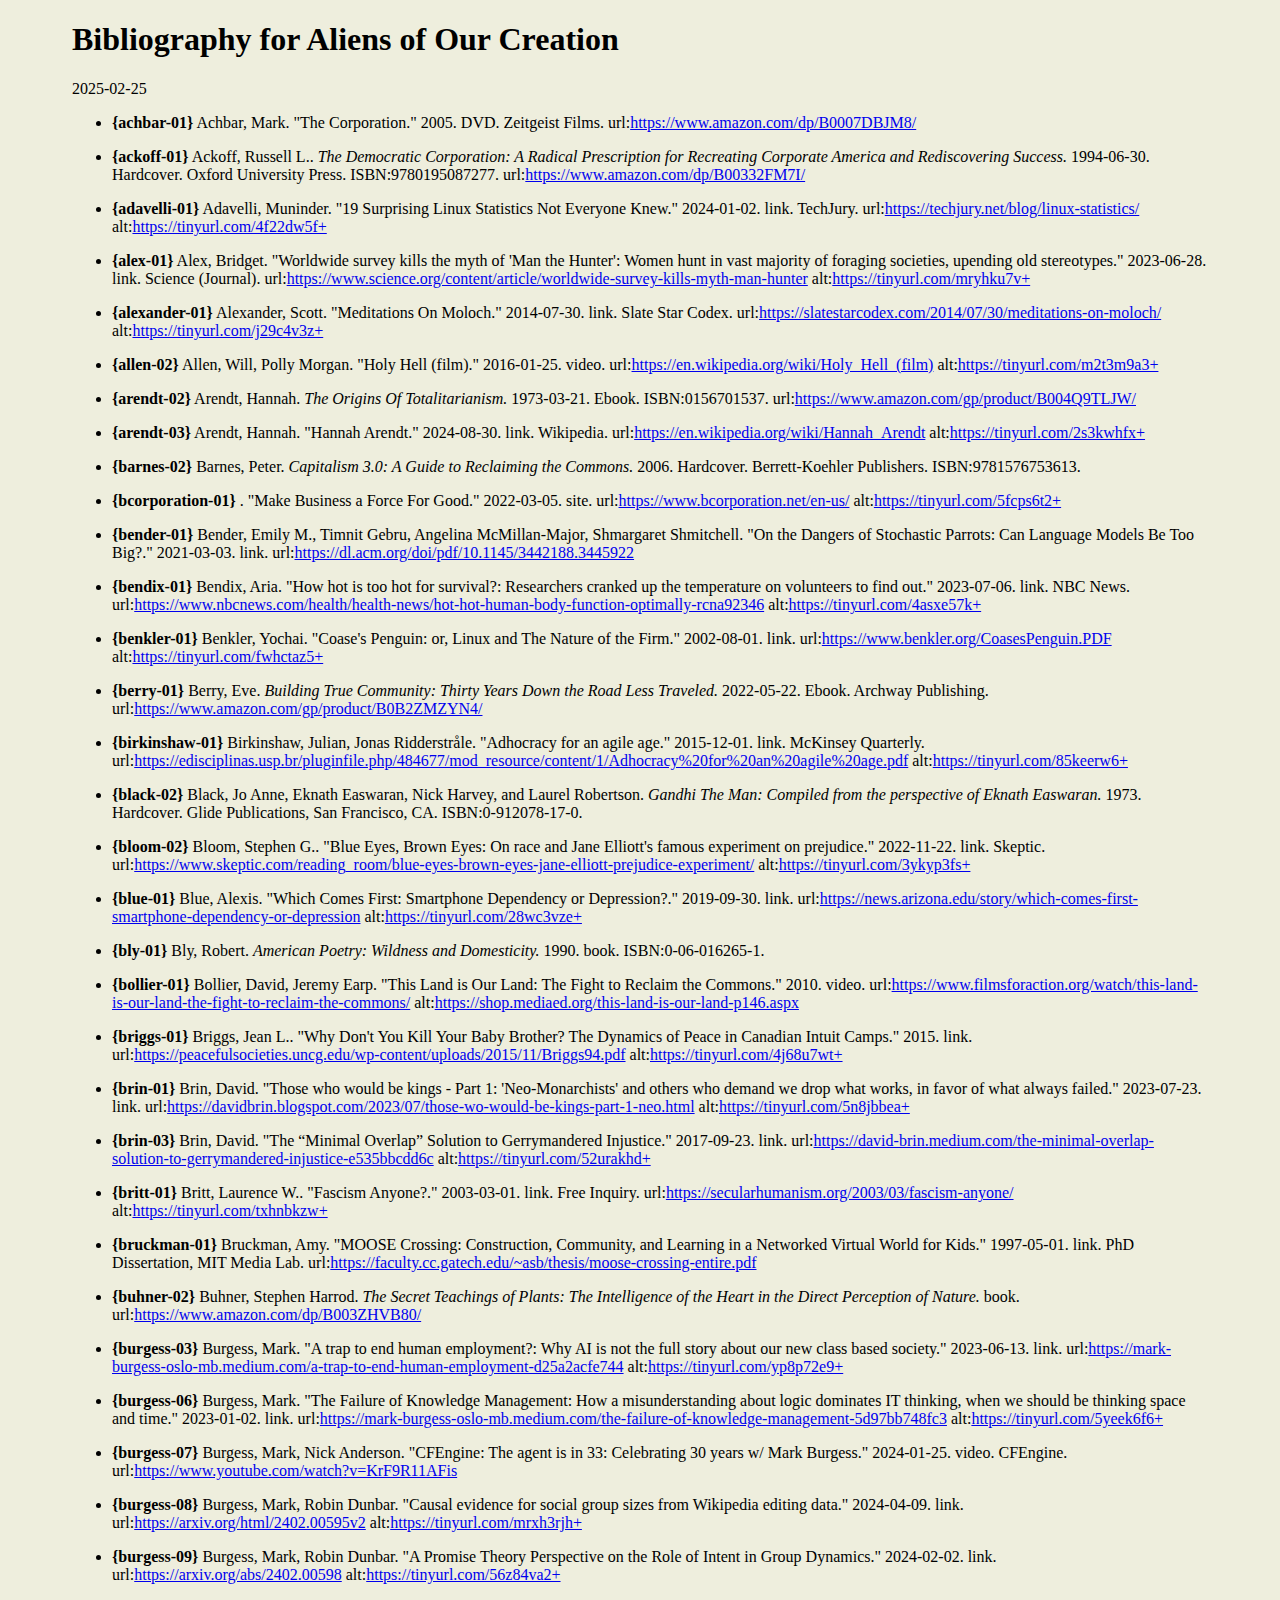
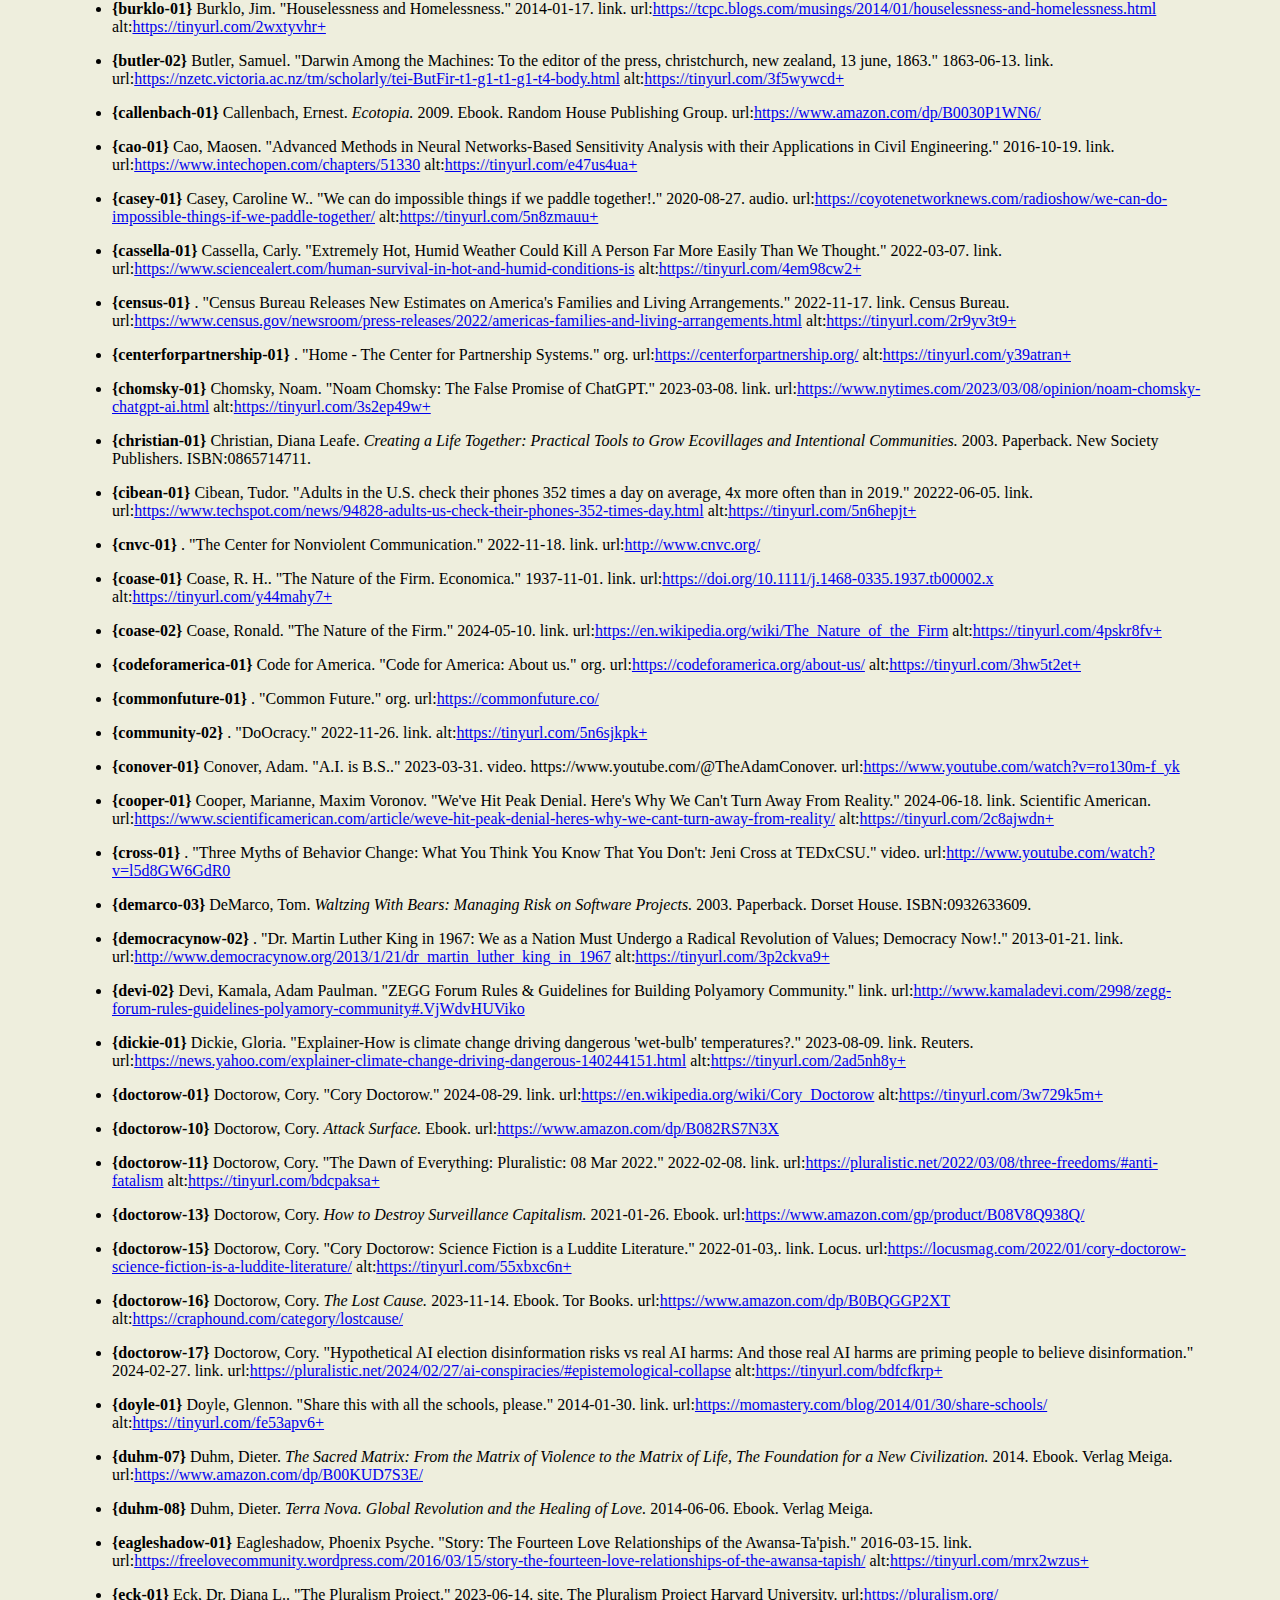
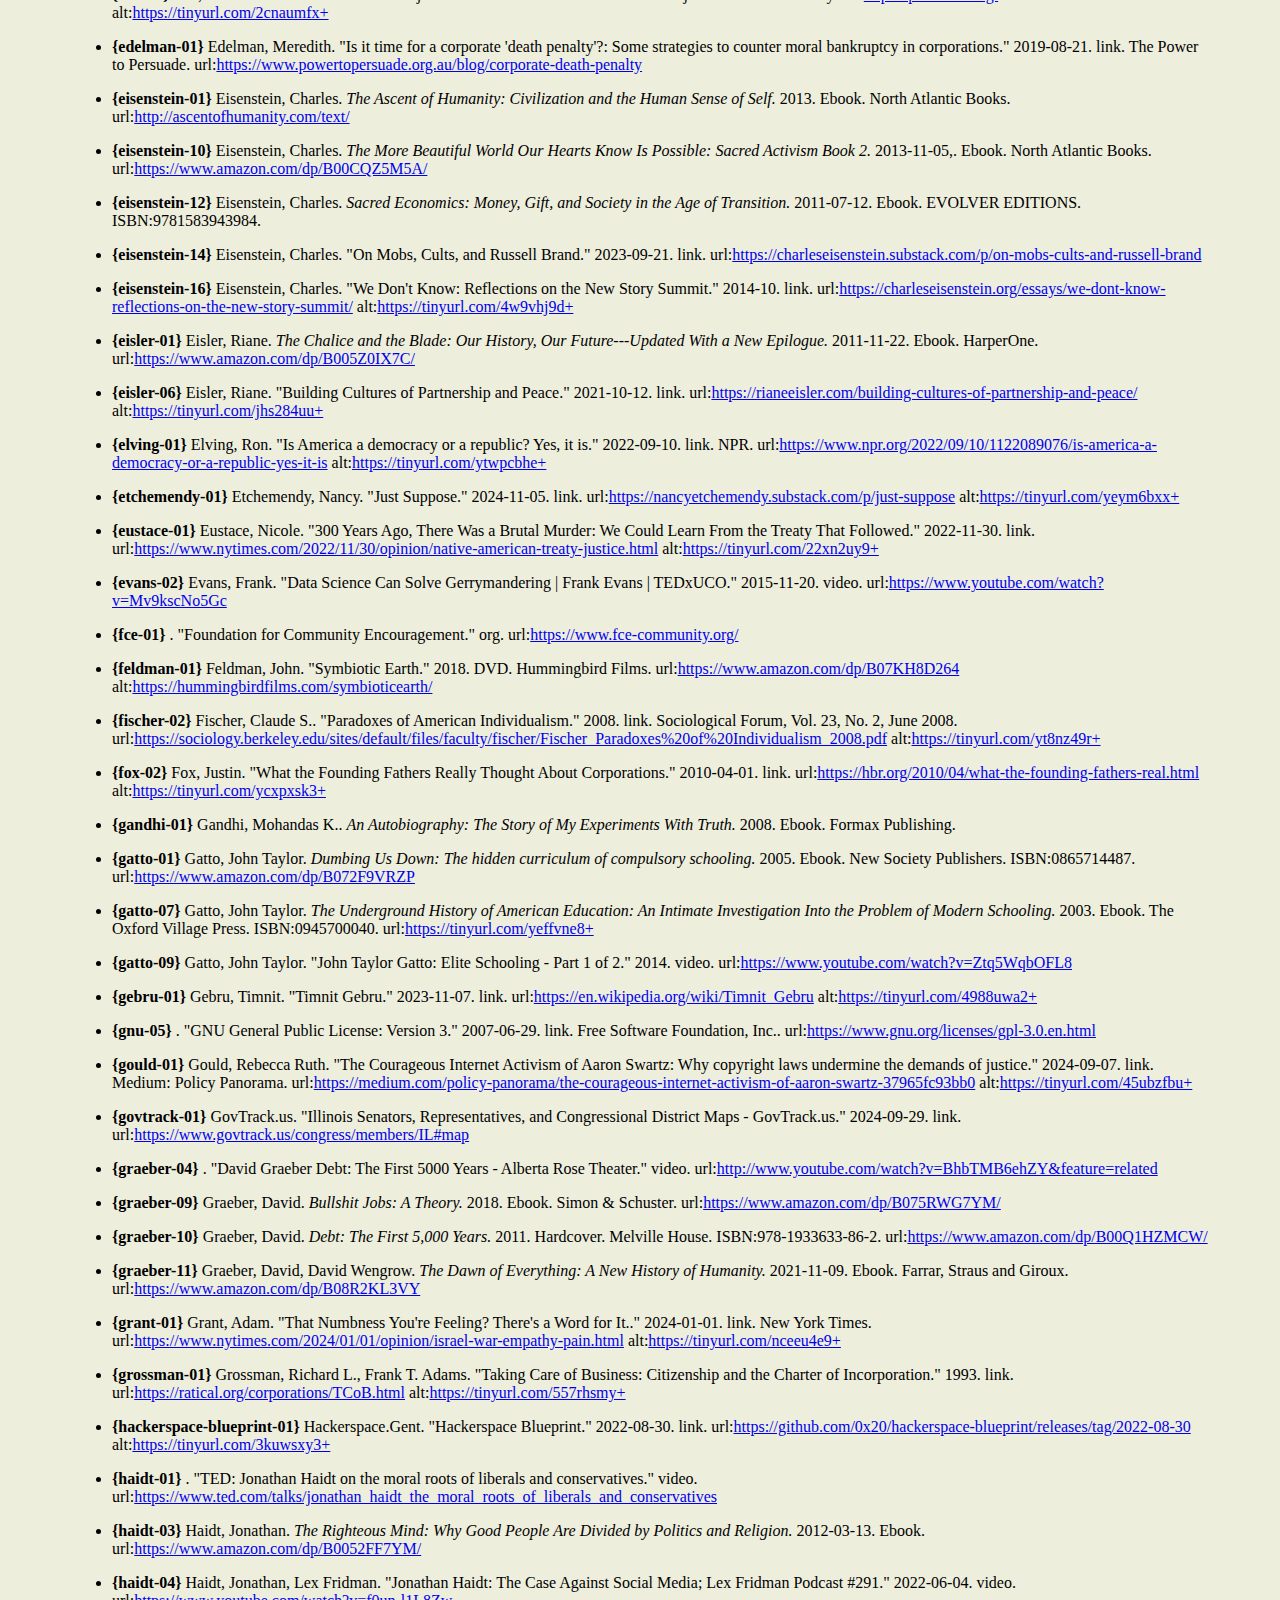
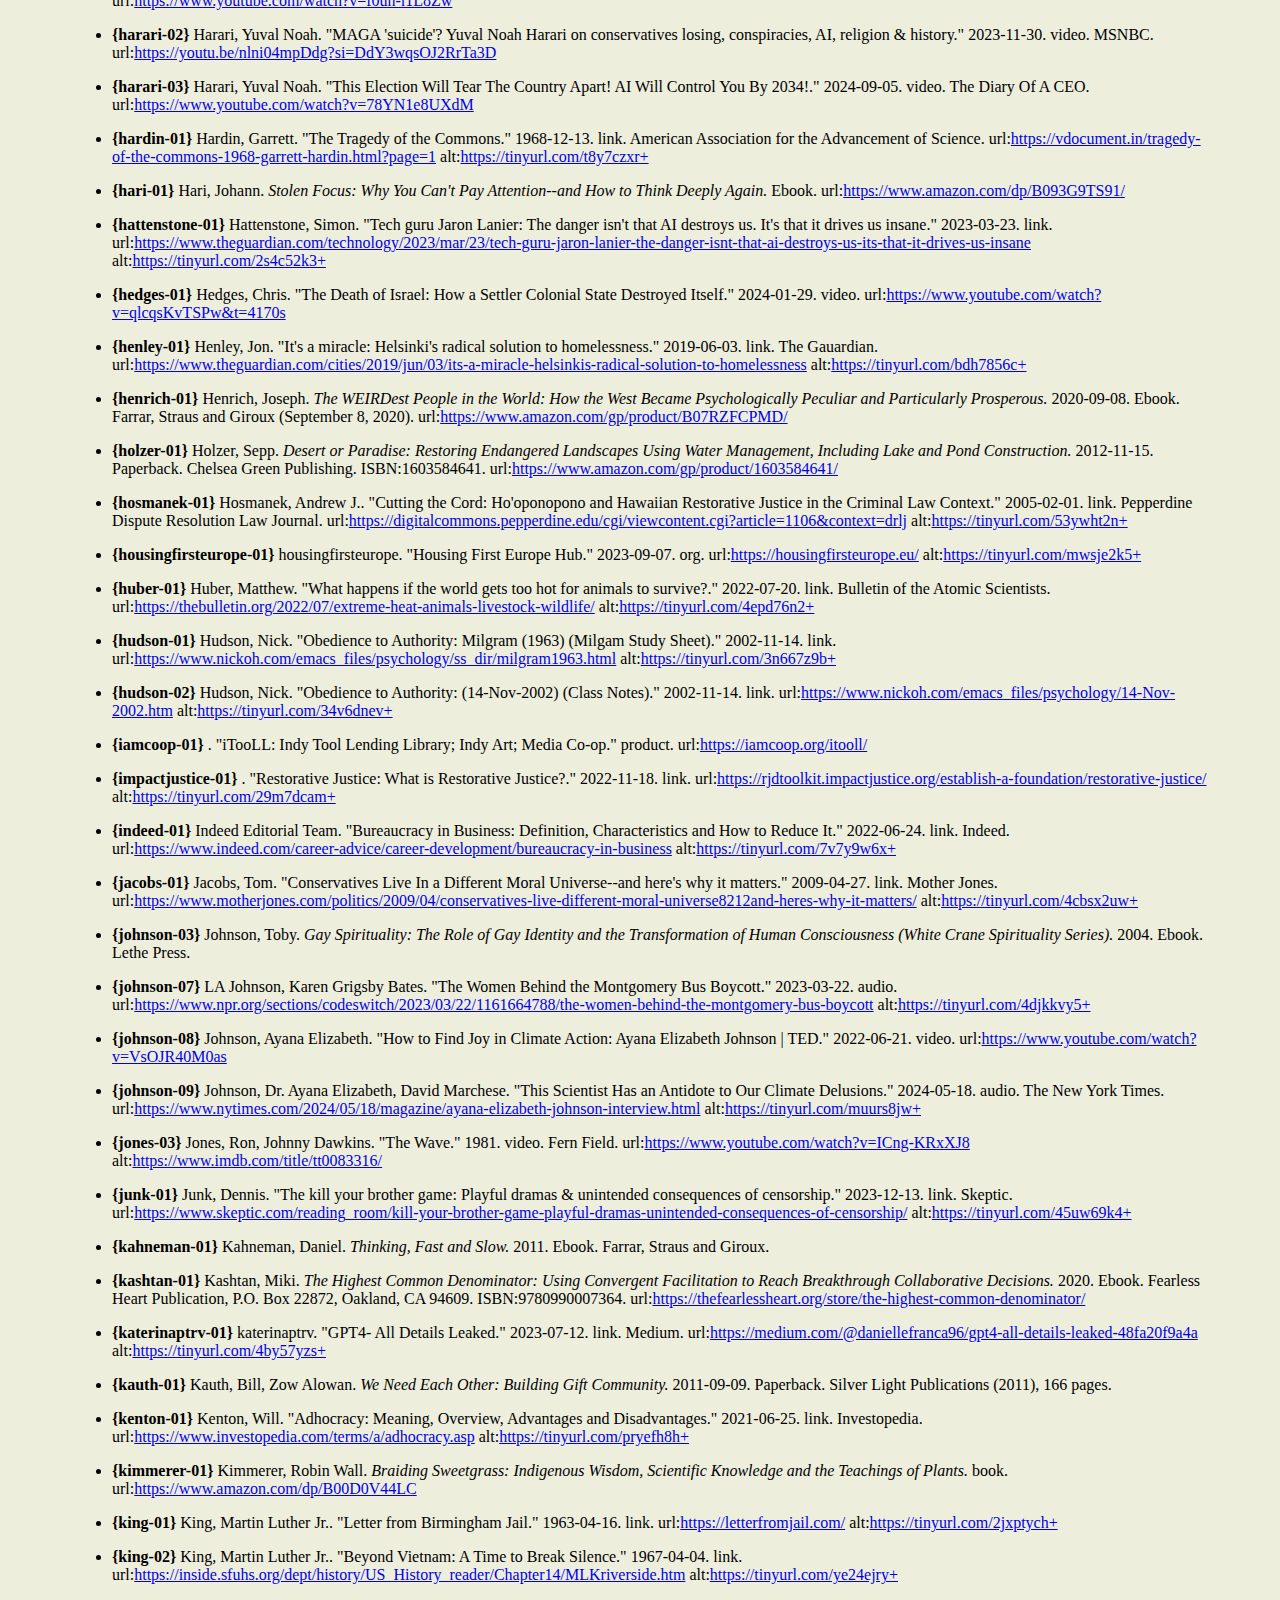
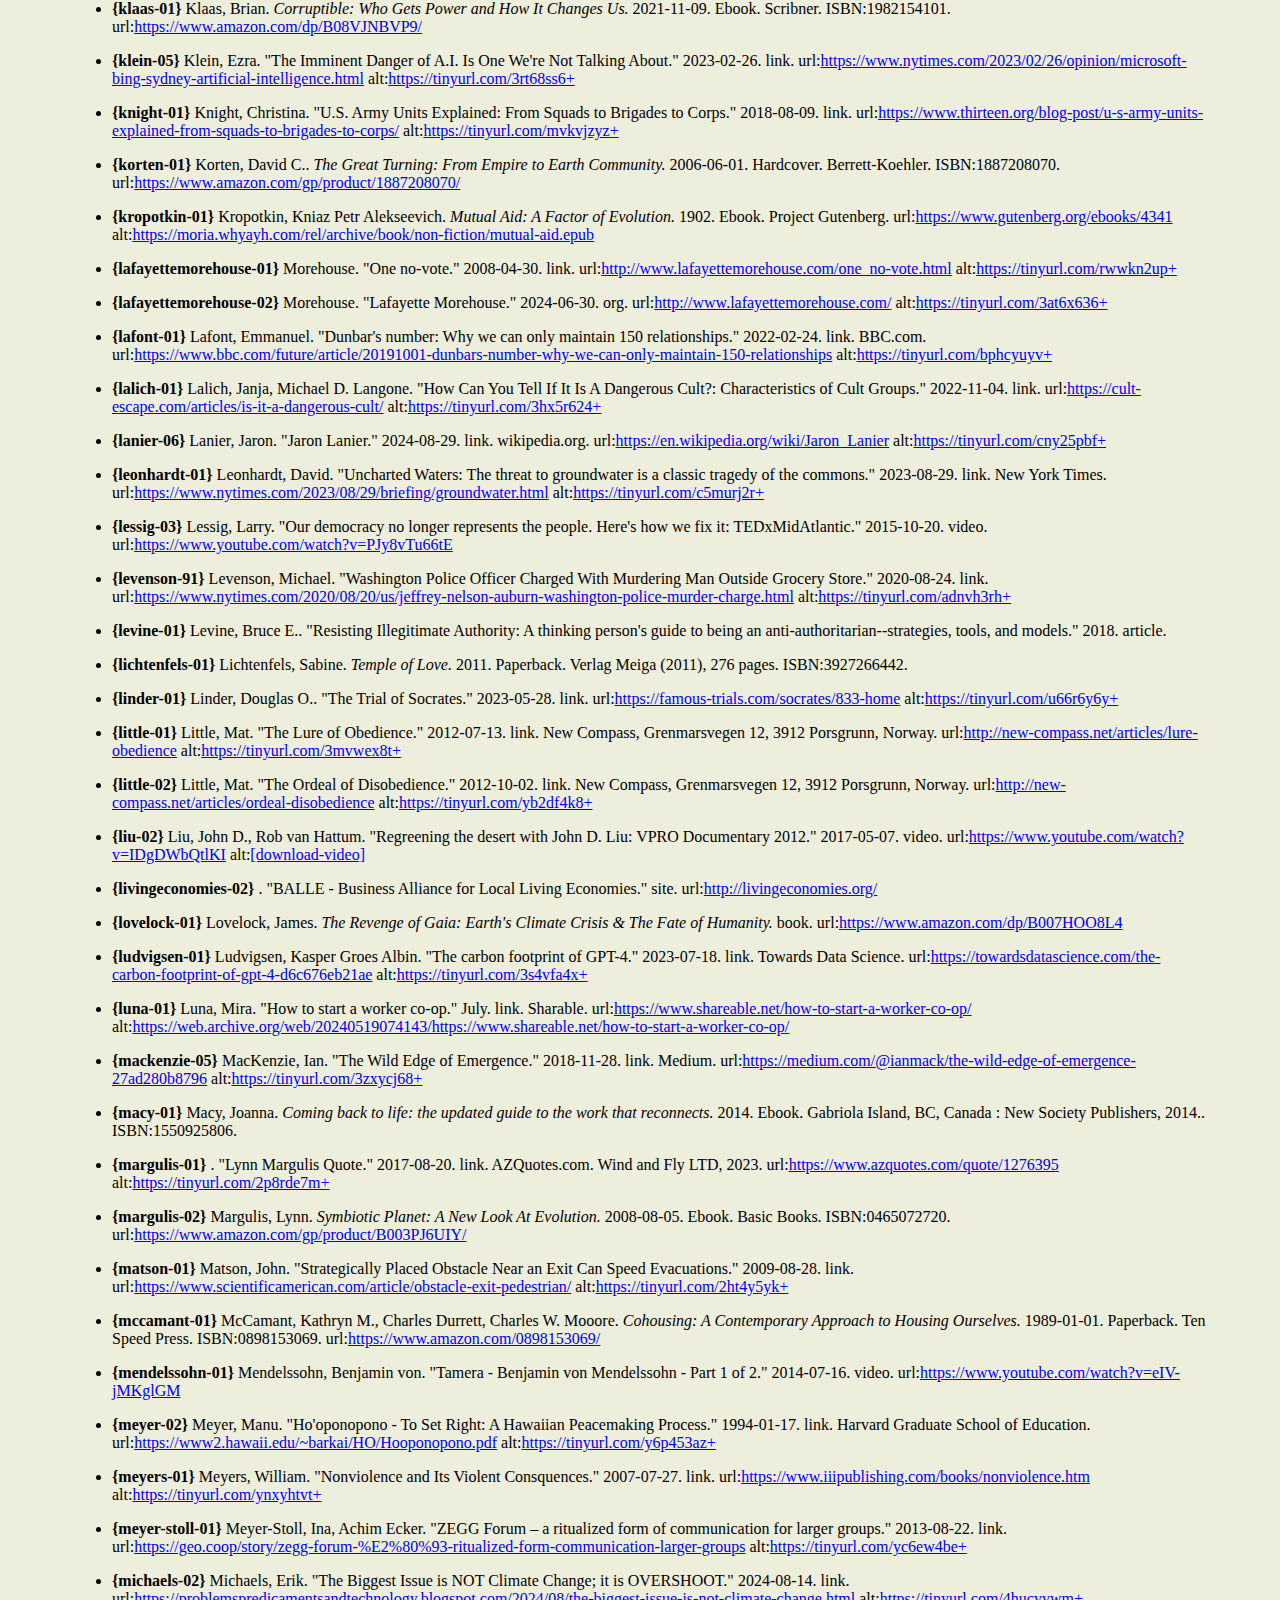
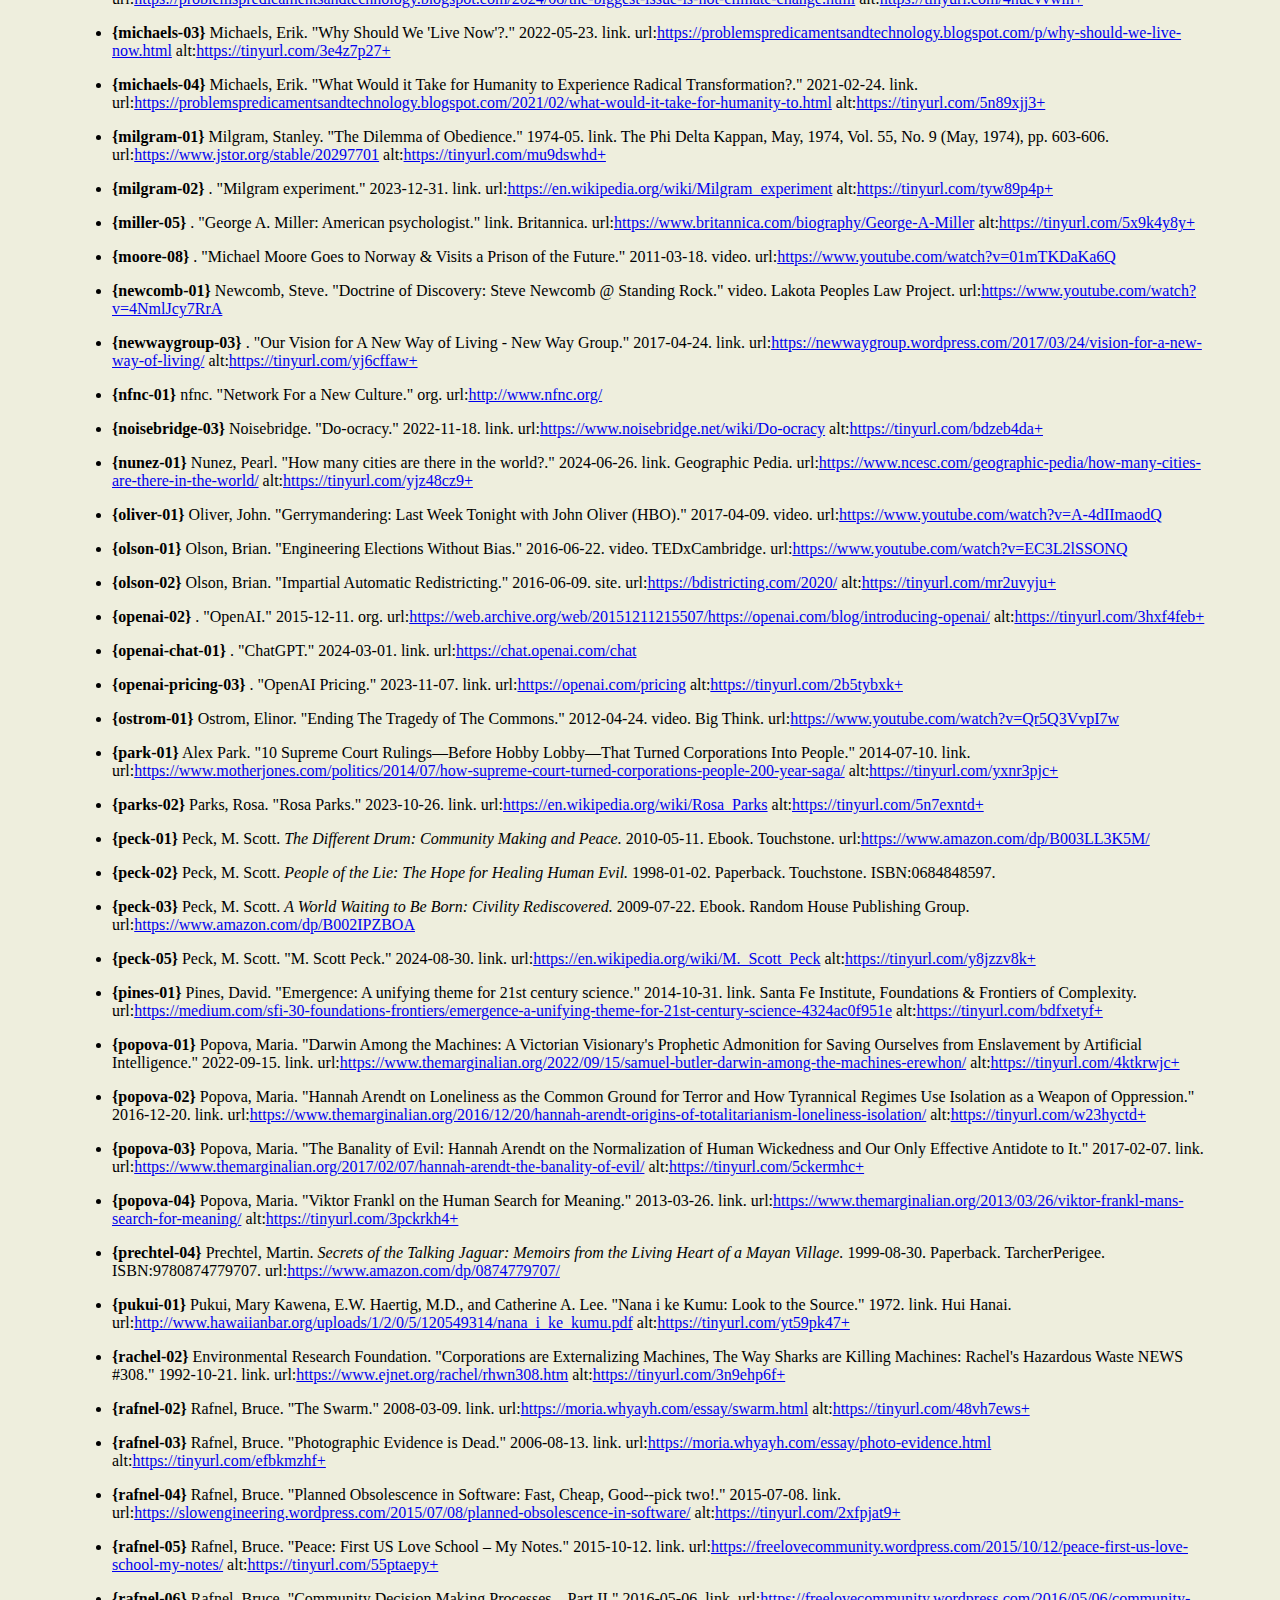
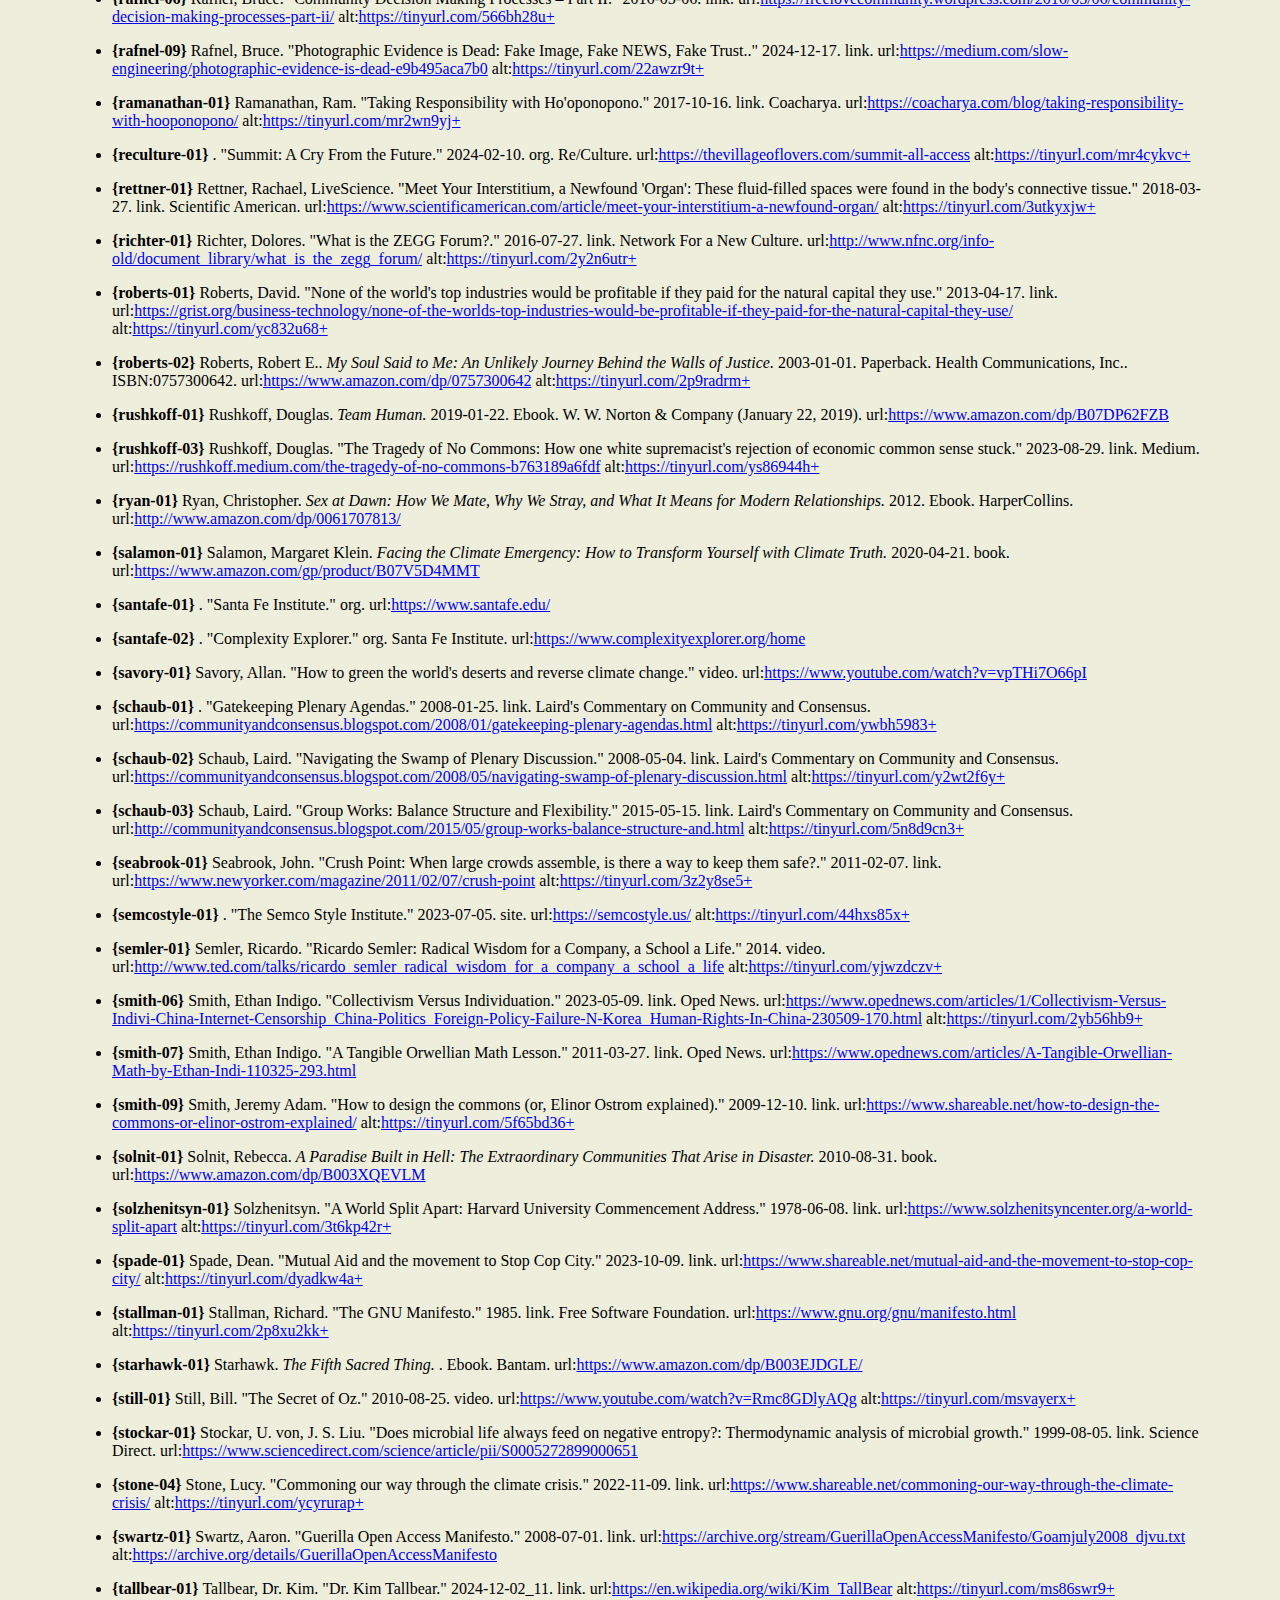
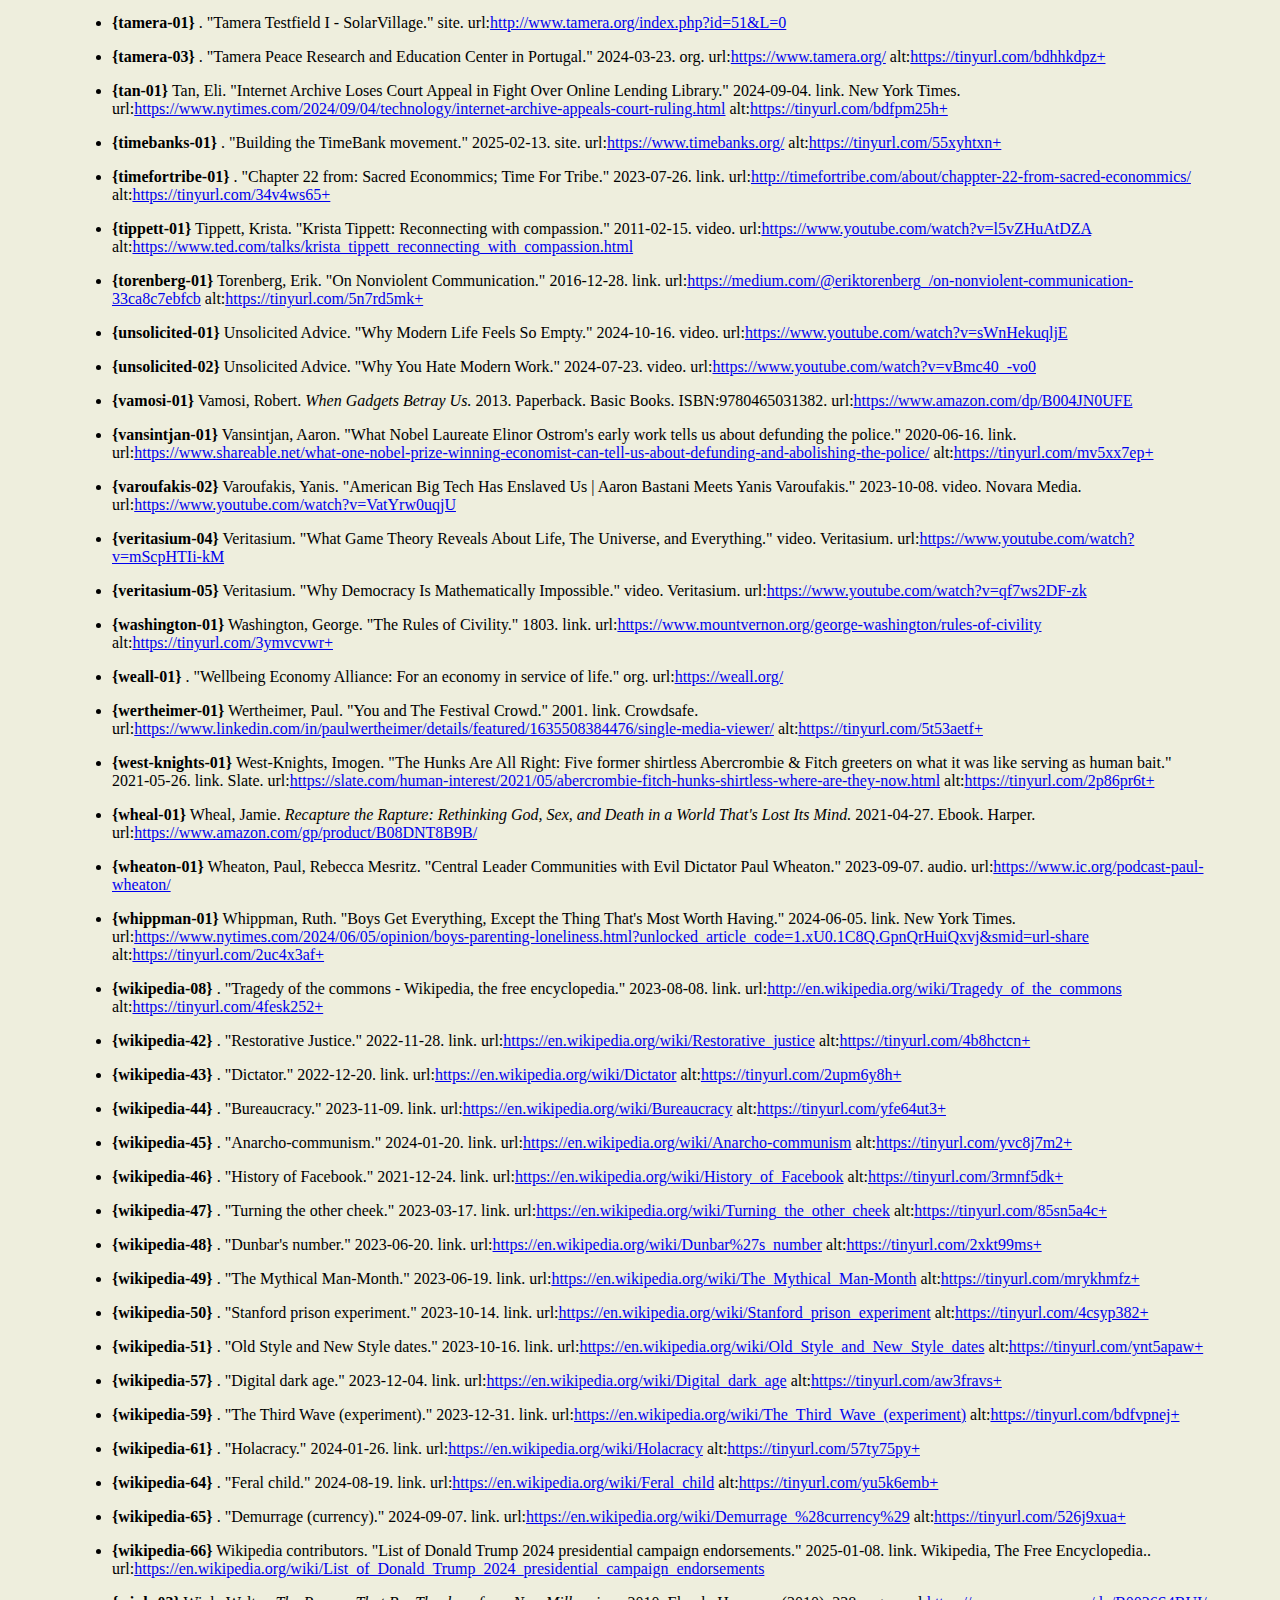
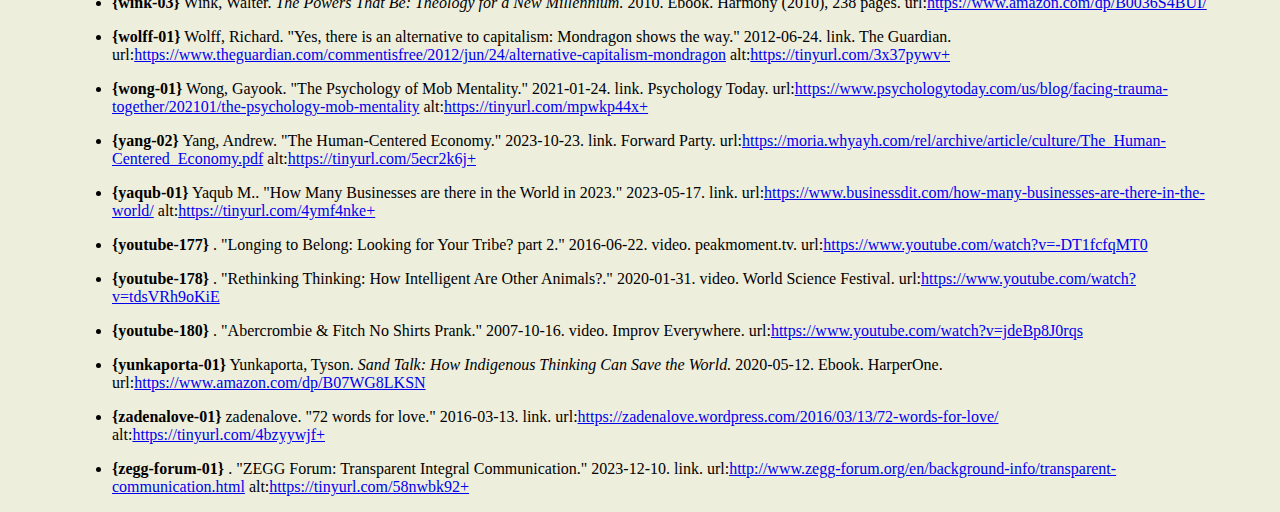
==== commit 52e0d26c: "Updated" ====
--- a/docs/aoc-biblio.html
+++ b/docs/aoc-biblio.html
@@ -9,7 +9,7 @@
 <body>
 <h1>Bibliography for Aliens of Our Creation</h1>
 <p>
-2025-02-18
+2025-02-25
 </p>
 <ul>
 
@@ -109,12 +109,6 @@
 
 <li><p><b>{community-02}</b> . "DoOcracy." 2022-11-26. link. alt:<a href="https://tinyurl.com/5n6sjkpk+">https://tinyurl.com/5n6sjkpk+</a></p></li>
 
-<li><p><b>{communityandconsensus-01}</b> . "Gatekeeping Plenary Agendas." 2008-01-25. link. Laird's Commentary on Community and Consensus. url:<a href="https://communityandconsensus.blogspot.com/2008/01/gatekeeping-plenary-agendas.html">https://communityandconsensus.blogspot.com/2008/01/gatekeeping-plenary-agendas.html</a> alt:<a href="https://tinyurl.com/ywbh5983+">https://tinyurl.com/ywbh5983+</a></p></li>
-
-<li><p><b>{communityandconsensus-02}</b> . "Navigating the Swamp of Plenary Discussion." 2008-05-04. link. Laird's Commentary on Community and Consensus. url:<a href="https://communityandconsensus.blogspot.com/2008/05/navigating-swamp-of-plenary-discussion.html">https://communityandconsensus.blogspot.com/2008/05/navigating-swamp-of-plenary-discussion.html</a> alt:<a href="https://tinyurl.com/y2wt2f6y+">https://tinyurl.com/y2wt2f6y+</a></p></li>
-
-<li><p><b>{communityandconsensus-03}</b> . "Group Works: Balance Structure and Flexibility." 2015-05-15. link. Laird's Commentary on Community and Consensus. url:<a href="http://communityandconsensus.blogspot.com/2015/05/group-works-balance-structure-and.html">http://communityandconsensus.blogspot.com/2015/05/group-works-balance-structure-and.html</a> alt:<a href="https://tinyurl.com/5n8d9cn3+">https://tinyurl.com/5n8d9cn3+</a></p></li>
-
 <li><p><b>{conover-01}</b> Conover, Adam. "A.I. is B.S.." 2023-03-31. video. https://www.youtube.com/@TheAdamConover. url:<a href="https://www.youtube.com/watch?v=ro130m-f_yk">https://www.youtube.com/watch?v=ro130m-f_yk</a></p></li>
 
 <li><p><b>{cooper-01}</b> Cooper, Marianne, Maxim Voronov. "We've Hit Peak Denial. Here's Why We Can't Turn Away From Reality." 2024-06-18. link. Scientific American. url:<a href="https://www.scientificamerican.com/article/weve-hit-peak-denial-heres-why-we-cant-turn-away-from-reality/">https://www.scientificamerican.com/article/weve-hit-peak-denial-heres-why-we-cant-turn-away-from-reality/</a> alt:<a href="https://tinyurl.com/2c8ajwdn+">https://tinyurl.com/2c8ajwdn+</a></p></li>
@@ -295,9 +289,9 @@
 
 <li><p><b>{kropotkin-01}</b> Kropotkin, Kniaz Petr Alekseevich. <i>Mutual Aid: A Factor of Evolution.</i> 1902. Ebook. Project Gutenberg. url:<a href="https://www.gutenberg.org/ebooks/4341">https://www.gutenberg.org/ebooks/4341</a> alt:<a href="https://moria.whyayh.com/rel/archive/book/non-fiction/mutual-aid.epub">https://moria.whyayh.com/rel/archive/book/non-fiction/mutual-aid.epub</a></p></li>
 
-<li><p><b>{lafayettemorehouse-01}</b> . "One no-vote." 2008-04-30. link. url:<a href="http://www.lafayettemorehouse.com/one_no-vote.html">http://www.lafayettemorehouse.com/one_no-vote.html</a> alt:<a href="https://tinyurl.com/rwwkn2up+">https://tinyurl.com/rwwkn2up+</a></p></li>
-
-<li><p><b>{lafayettemorehouse-02}</b> . "Lafayette Morehouse." 2024-06-30. org. url:<a href="http://www.lafayettemorehouse.com/">http://www.lafayettemorehouse.com/</a> alt:<a href="https://tinyurl.com/3at6x636+">https://tinyurl.com/3at6x636+</a></p></li>
+<li><p><b>{lafayettemorehouse-01}</b> Morehouse. "One no-vote." 2008-04-30. link. url:<a href="http://www.lafayettemorehouse.com/one_no-vote.html">http://www.lafayettemorehouse.com/one_no-vote.html</a> alt:<a href="https://tinyurl.com/rwwkn2up+">https://tinyurl.com/rwwkn2up+</a></p></li>
+
+<li><p><b>{lafayettemorehouse-02}</b> Morehouse. "Lafayette Morehouse." 2024-06-30. org. url:<a href="http://www.lafayettemorehouse.com/">http://www.lafayettemorehouse.com/</a> alt:<a href="https://tinyurl.com/3at6x636+">https://tinyurl.com/3at6x636+</a></p></li>
 
 <li><p><b>{lafont-01}</b> Lafont, Emmanuel. "Dunbar's number: Why we can only maintain 150 relationships." 2022-02-24. link. BBC.com. url:<a href="https://www.bbc.com/future/article/20191001-dunbars-number-why-we-can-only-maintain-150-relationships">https://www.bbc.com/future/article/20191001-dunbars-number-why-we-can-only-maintain-150-relationships</a> alt:<a href="https://tinyurl.com/bphcyuyv+">https://tinyurl.com/bphcyuyv+</a></p></li>
 
@@ -369,9 +363,9 @@
 
 <li><p><b>{newwaygroup-03}</b> . "Our Vision for A New Way of Living - New Way Group." 2017-04-24. link. url:<a href="https://newwaygroup.wordpress.com/2017/03/24/vision-for-a-new-way-of-living/">https://newwaygroup.wordpress.com/2017/03/24/vision-for-a-new-way-of-living/</a> alt:<a href="https://tinyurl.com/yj6cffaw+">https://tinyurl.com/yj6cffaw+</a></p></li>
 
-<li><p><b>{nfnc-01}</b> . "Network For a New Culture." org. url:<a href="http://www.nfnc.org/">http://www.nfnc.org/</a></p></li>
-
-<li><p><b>{noisebridge-03}</b> . "Do-ocracy." 2022-11-18. link. url:<a href="https://www.noisebridge.net/wiki/Do-ocracy">https://www.noisebridge.net/wiki/Do-ocracy</a> alt:<a href="https://tinyurl.com/bdzeb4da+">https://tinyurl.com/bdzeb4da+</a></p></li>
+<li><p><b>{nfnc-01}</b> nfnc. "Network For a New Culture." org. url:<a href="http://www.nfnc.org/">http://www.nfnc.org/</a></p></li>
+
+<li><p><b>{noisebridge-03}</b> Noisebridge. "Do-ocracy." 2022-11-18. link. url:<a href="https://www.noisebridge.net/wiki/Do-ocracy">https://www.noisebridge.net/wiki/Do-ocracy</a> alt:<a href="https://tinyurl.com/bdzeb4da+">https://tinyurl.com/bdzeb4da+</a></p></li>
 
 <li><p><b>{nunez-01}</b> Nunez, Pearl. "How many cities are there in the world?." 2024-06-26. link. Geographic Pedia. url:<a href="https://www.ncesc.com/geographic-pedia/how-many-cities-are-there-in-the-world/">https://www.ncesc.com/geographic-pedia/how-many-cities-are-there-in-the-world/</a> alt:<a href="https://tinyurl.com/yjz48cz9+">https://tinyurl.com/yjz48cz9+</a></p></li>
 
@@ -399,7 +393,7 @@
 
 <li><p><b>{peck-03}</b> Peck, M. Scott. <i>A World Waiting to Be Born: Civility Rediscovered.</i> 2009-07-22. Ebook. Random House Publishing Group. url:<a href="https://www.amazon.com/dp/B002IPZBOA">https://www.amazon.com/dp/B002IPZBOA</a></p></li>
 
-<li><p><b>{peck-05}</b> Peck, M. Scott. "." 2024-08-30. link. url:<a href="https://en.wikipedia.org/wiki/M._Scott_Peck">https://en.wikipedia.org/wiki/M._Scott_Peck</a> alt:<a href="https://tinyurl.com/y8jzzv8k+">https://tinyurl.com/y8jzzv8k+</a></p></li>
+<li><p><b>{peck-05}</b> Peck, M. Scott. "M. Scott Peck." 2024-08-30. link. url:<a href="https://en.wikipedia.org/wiki/M._Scott_Peck">https://en.wikipedia.org/wiki/M._Scott_Peck</a> alt:<a href="https://tinyurl.com/y8jzzv8k+">https://tinyurl.com/y8jzzv8k+</a></p></li>
 
 <li><p><b>{pines-01}</b> Pines, David. "Emergence: A unifying theme for 21st century science." 2014-10-31. link. Santa Fe Institute, Foundations & Frontiers of Complexity. url:<a href="https://medium.com/sfi-30-foundations-frontiers/emergence-a-unifying-theme-for-21st-century-science-4324ac0f951e">https://medium.com/sfi-30-foundations-frontiers/emergence-a-unifying-theme-for-21st-century-science-4324ac0f951e</a> alt:<a href="https://tinyurl.com/bdfxetyf+">https://tinyurl.com/bdfxetyf+</a></p></li>
 
@@ -454,6 +448,12 @@
 <li><p><b>{santafe-02}</b> . "Complexity Explorer." org. Santa Fe Institute. url:<a href="https://www.complexityexplorer.org/home">https://www.complexityexplorer.org/home</a></p></li>
 
 <li><p><b>{savory-01}</b> Savory, Allan. "How to green the world's deserts and reverse climate change." video. url:<a href="https://www.youtube.com/watch?v=vpTHi7O66pI">https://www.youtube.com/watch?v=vpTHi7O66pI</a></p></li>
+
+<li><p><b>{schaub-01}</b> . "Gatekeeping Plenary Agendas." 2008-01-25. link. Laird's Commentary on Community and Consensus. url:<a href="https://communityandconsensus.blogspot.com/2008/01/gatekeeping-plenary-agendas.html">https://communityandconsensus.blogspot.com/2008/01/gatekeeping-plenary-agendas.html</a> alt:<a href="https://tinyurl.com/ywbh5983+">https://tinyurl.com/ywbh5983+</a></p></li>
+
+<li><p><b>{schaub-02}</b> Schaub, Laird. "Navigating the Swamp of Plenary Discussion." 2008-05-04. link. Laird's Commentary on Community and Consensus. url:<a href="https://communityandconsensus.blogspot.com/2008/05/navigating-swamp-of-plenary-discussion.html">https://communityandconsensus.blogspot.com/2008/05/navigating-swamp-of-plenary-discussion.html</a> alt:<a href="https://tinyurl.com/y2wt2f6y+">https://tinyurl.com/y2wt2f6y+</a></p></li>
+
+<li><p><b>{schaub-03}</b> Schaub, Laird. "Group Works: Balance Structure and Flexibility." 2015-05-15. link. Laird's Commentary on Community and Consensus. url:<a href="http://communityandconsensus.blogspot.com/2015/05/group-works-balance-structure-and.html">http://communityandconsensus.blogspot.com/2015/05/group-works-balance-structure-and.html</a> alt:<a href="https://tinyurl.com/5n8d9cn3+">https://tinyurl.com/5n8d9cn3+</a></p></li>
 
 <li><p><b>{seabrook-01}</b> Seabrook, John. "Crush Point: When large crowds assemble, is there a way to keep them safe?." 2011-02-07. link. url:<a href="https://www.newyorker.com/magazine/2011/02/07/crush-point">https://www.newyorker.com/magazine/2011/02/07/crush-point</a> alt:<a href="https://tinyurl.com/3z2y8se5+">https://tinyurl.com/3z2y8se5+</a></p></li>
 
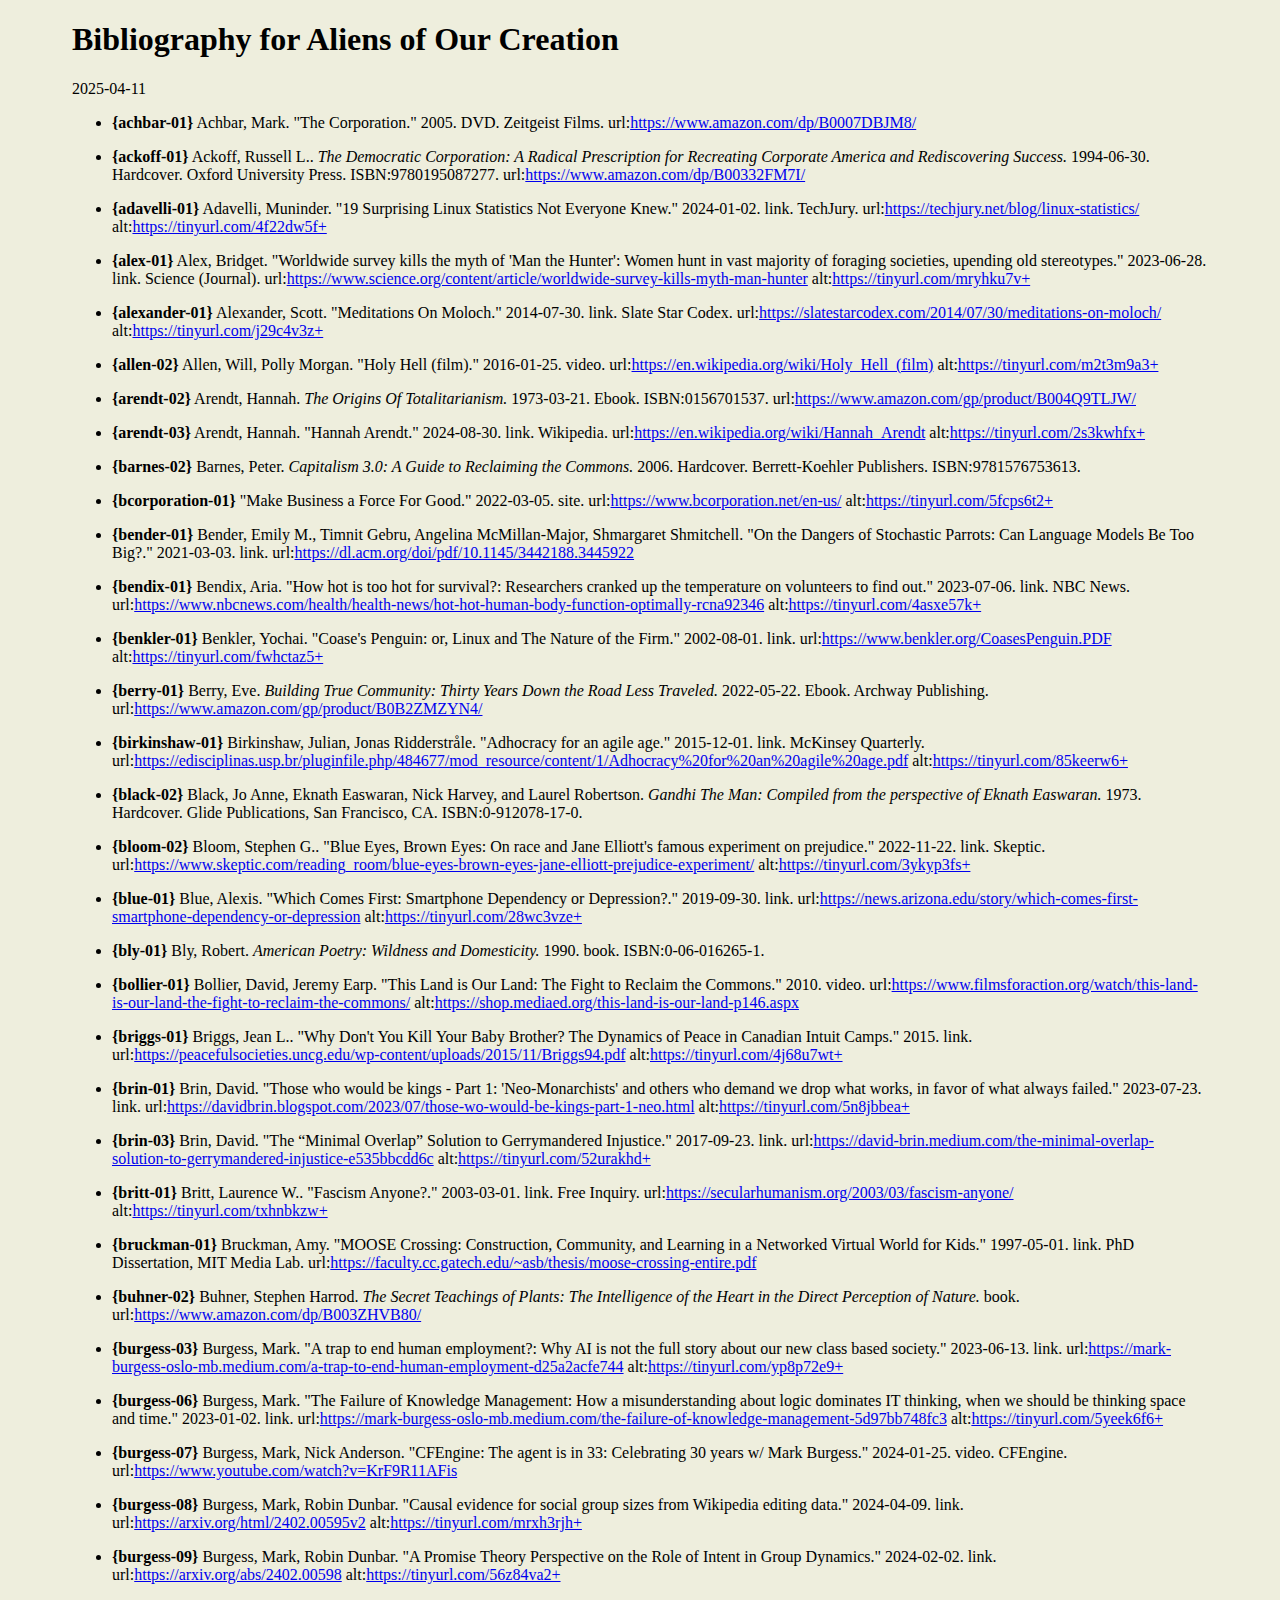
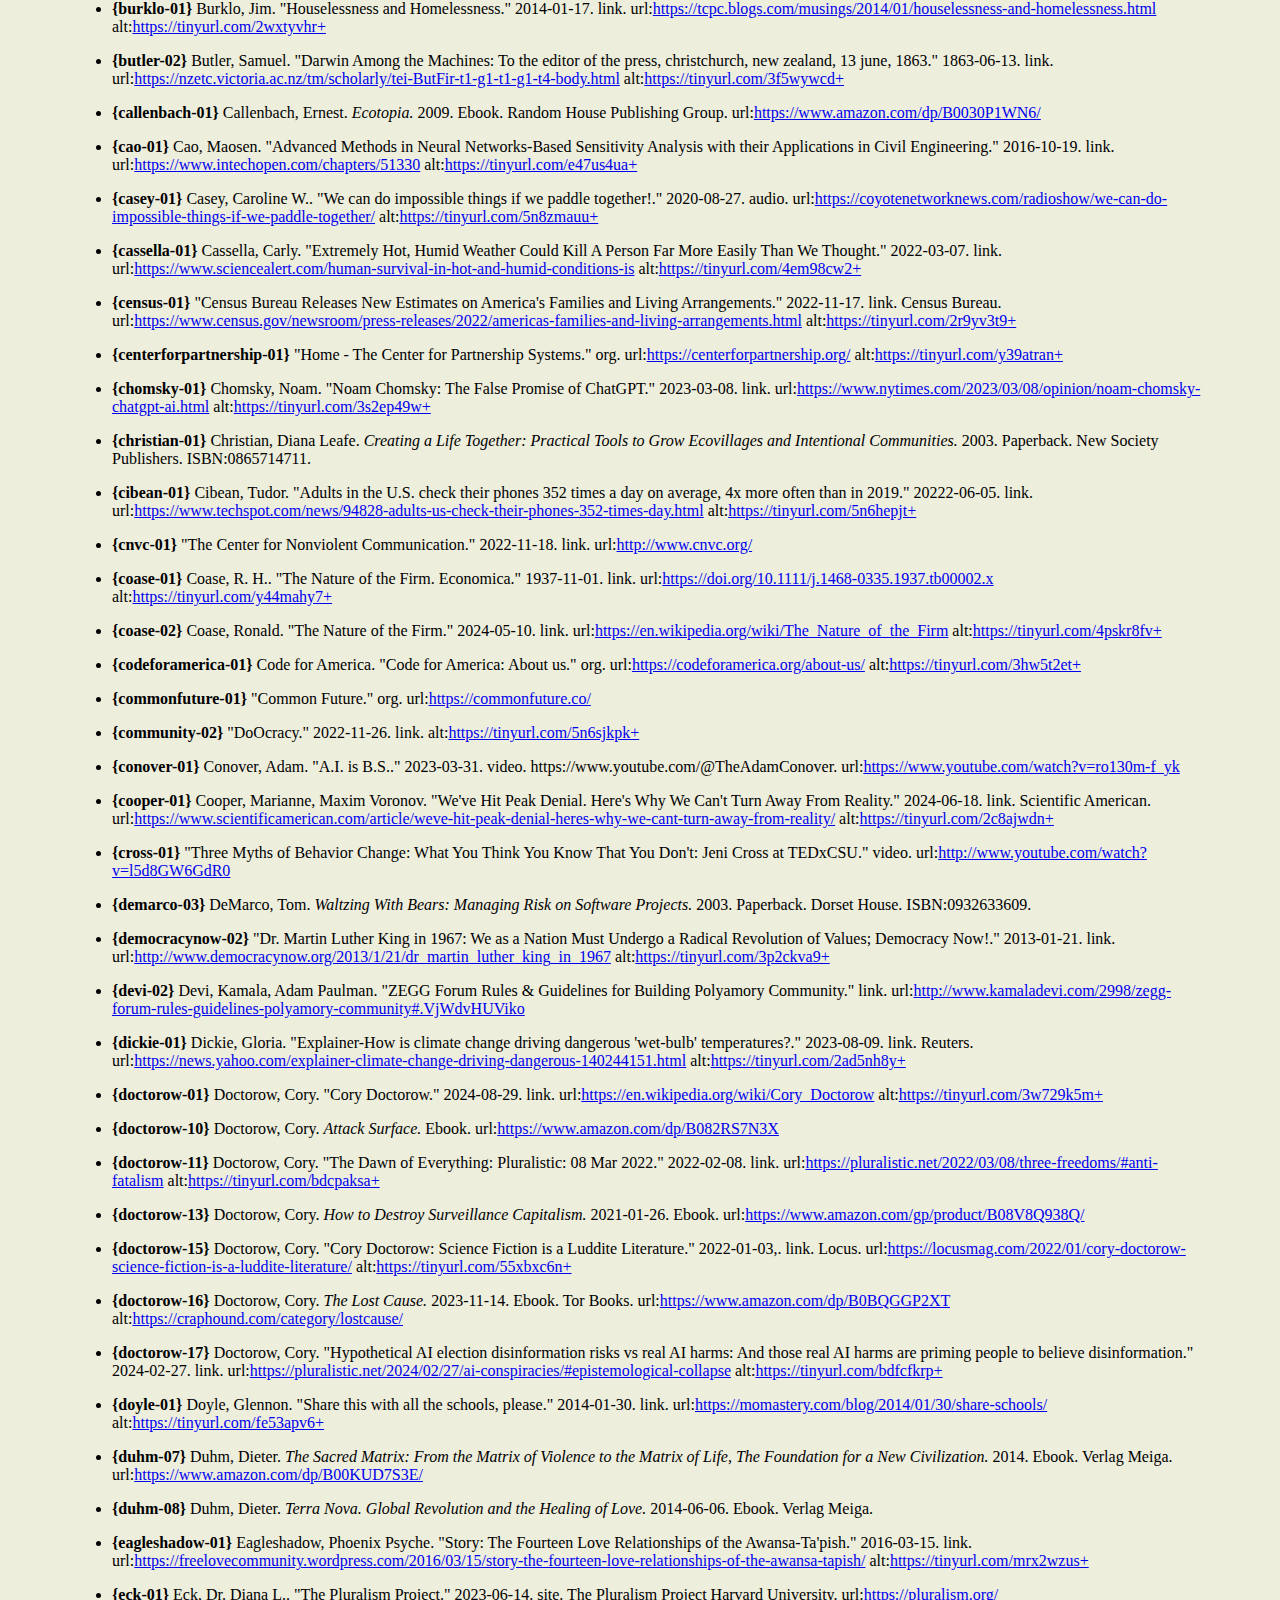
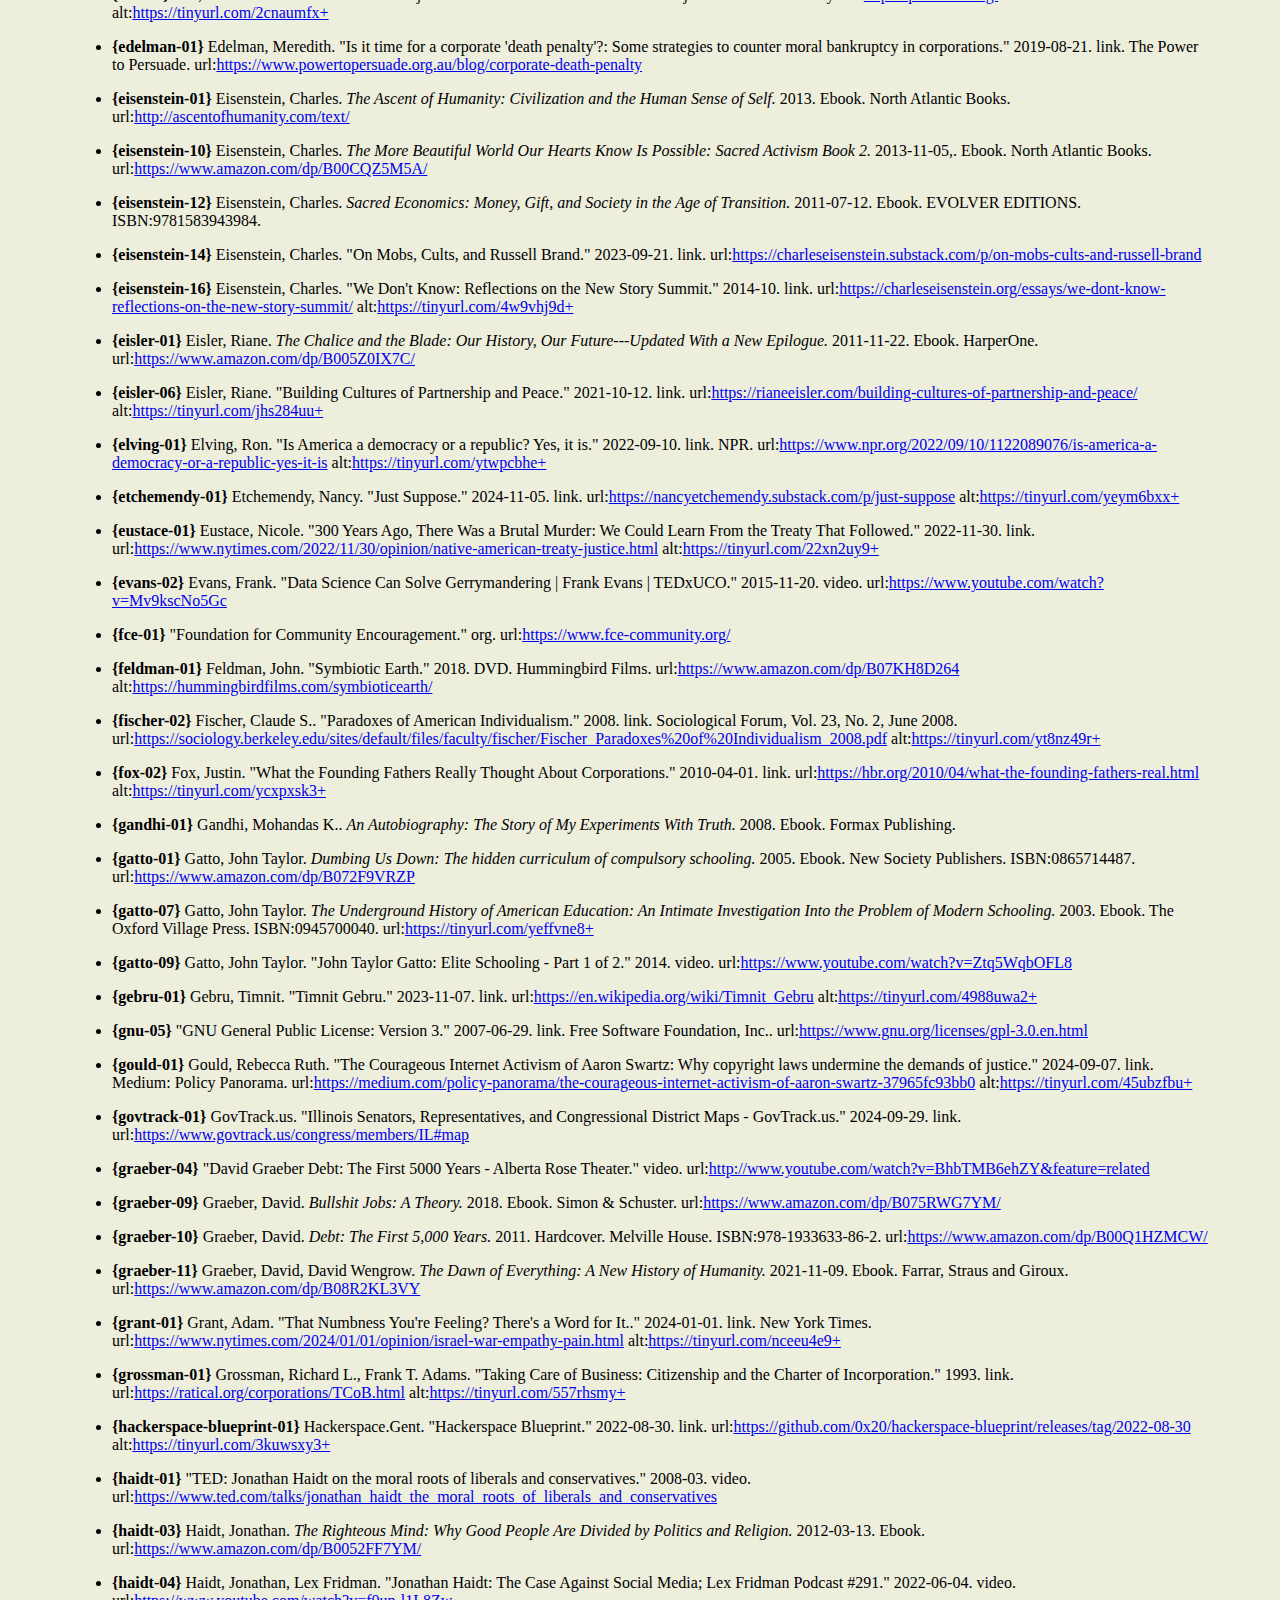
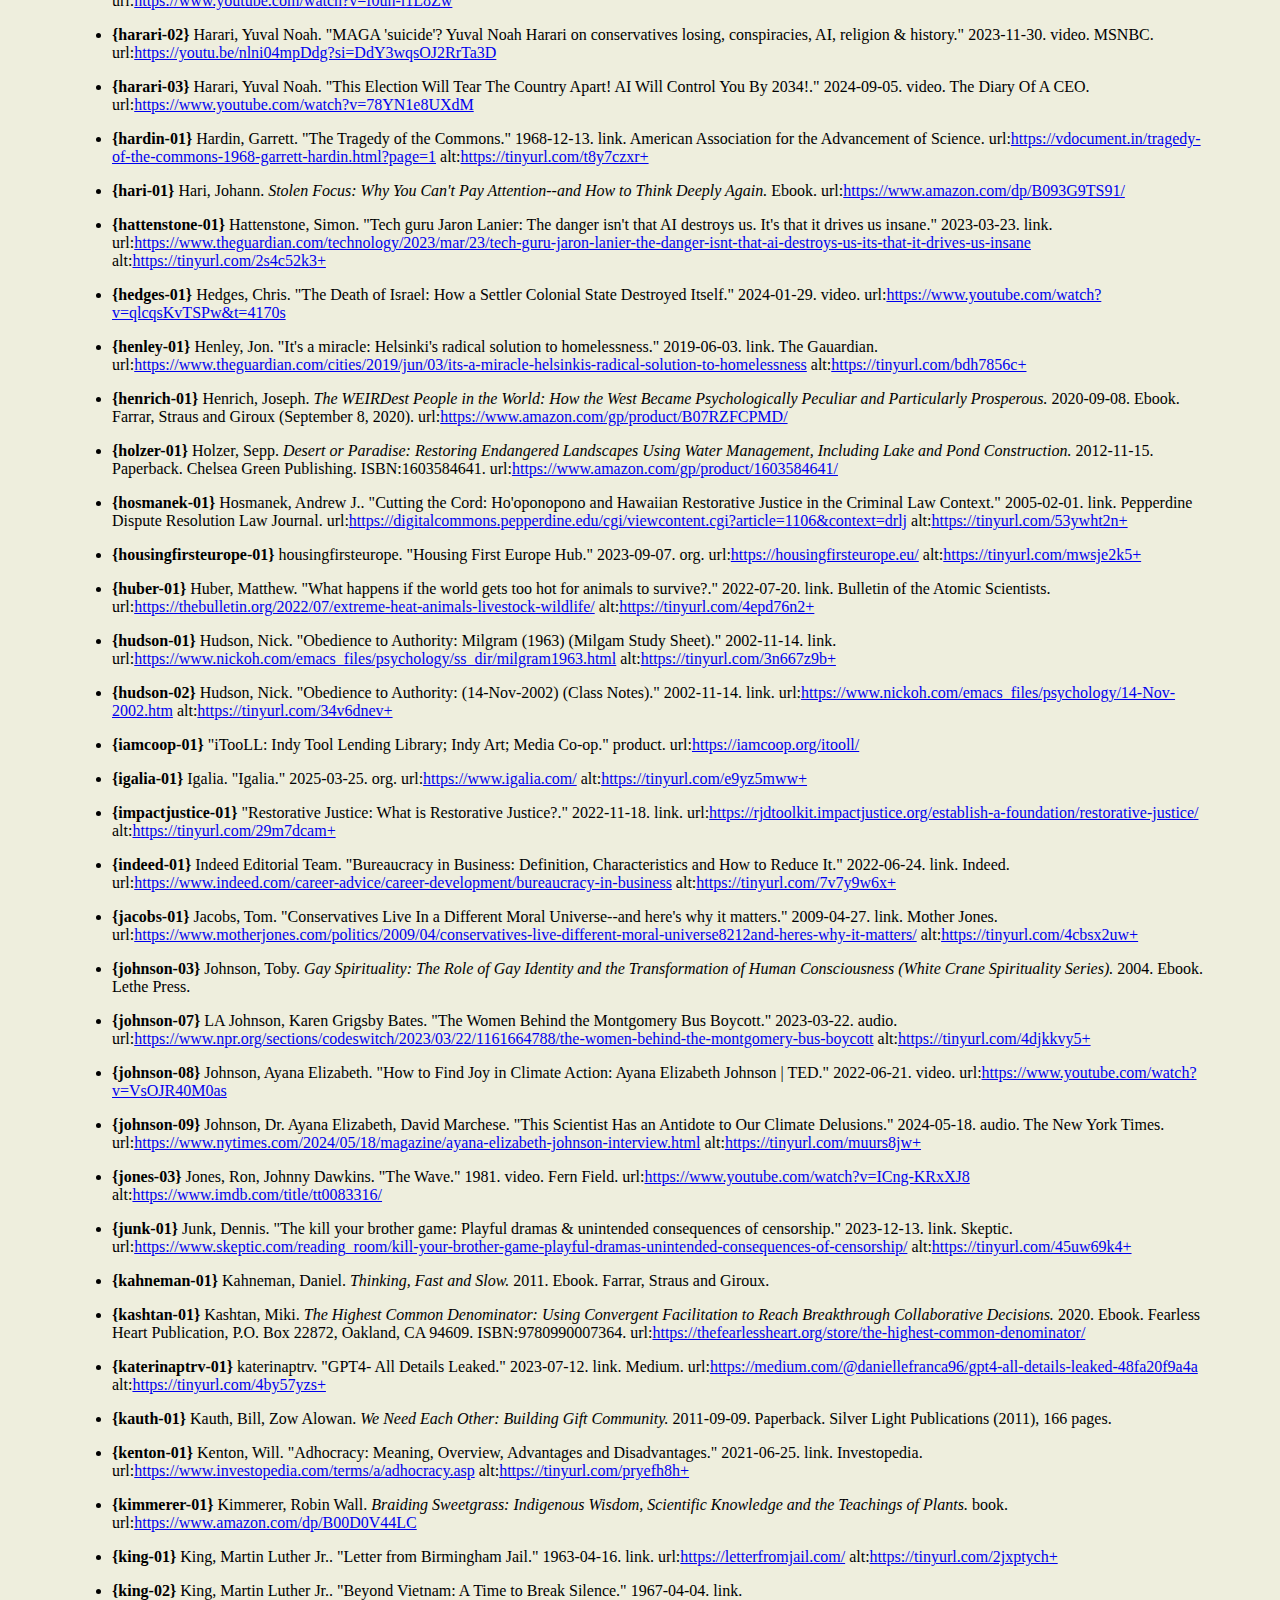
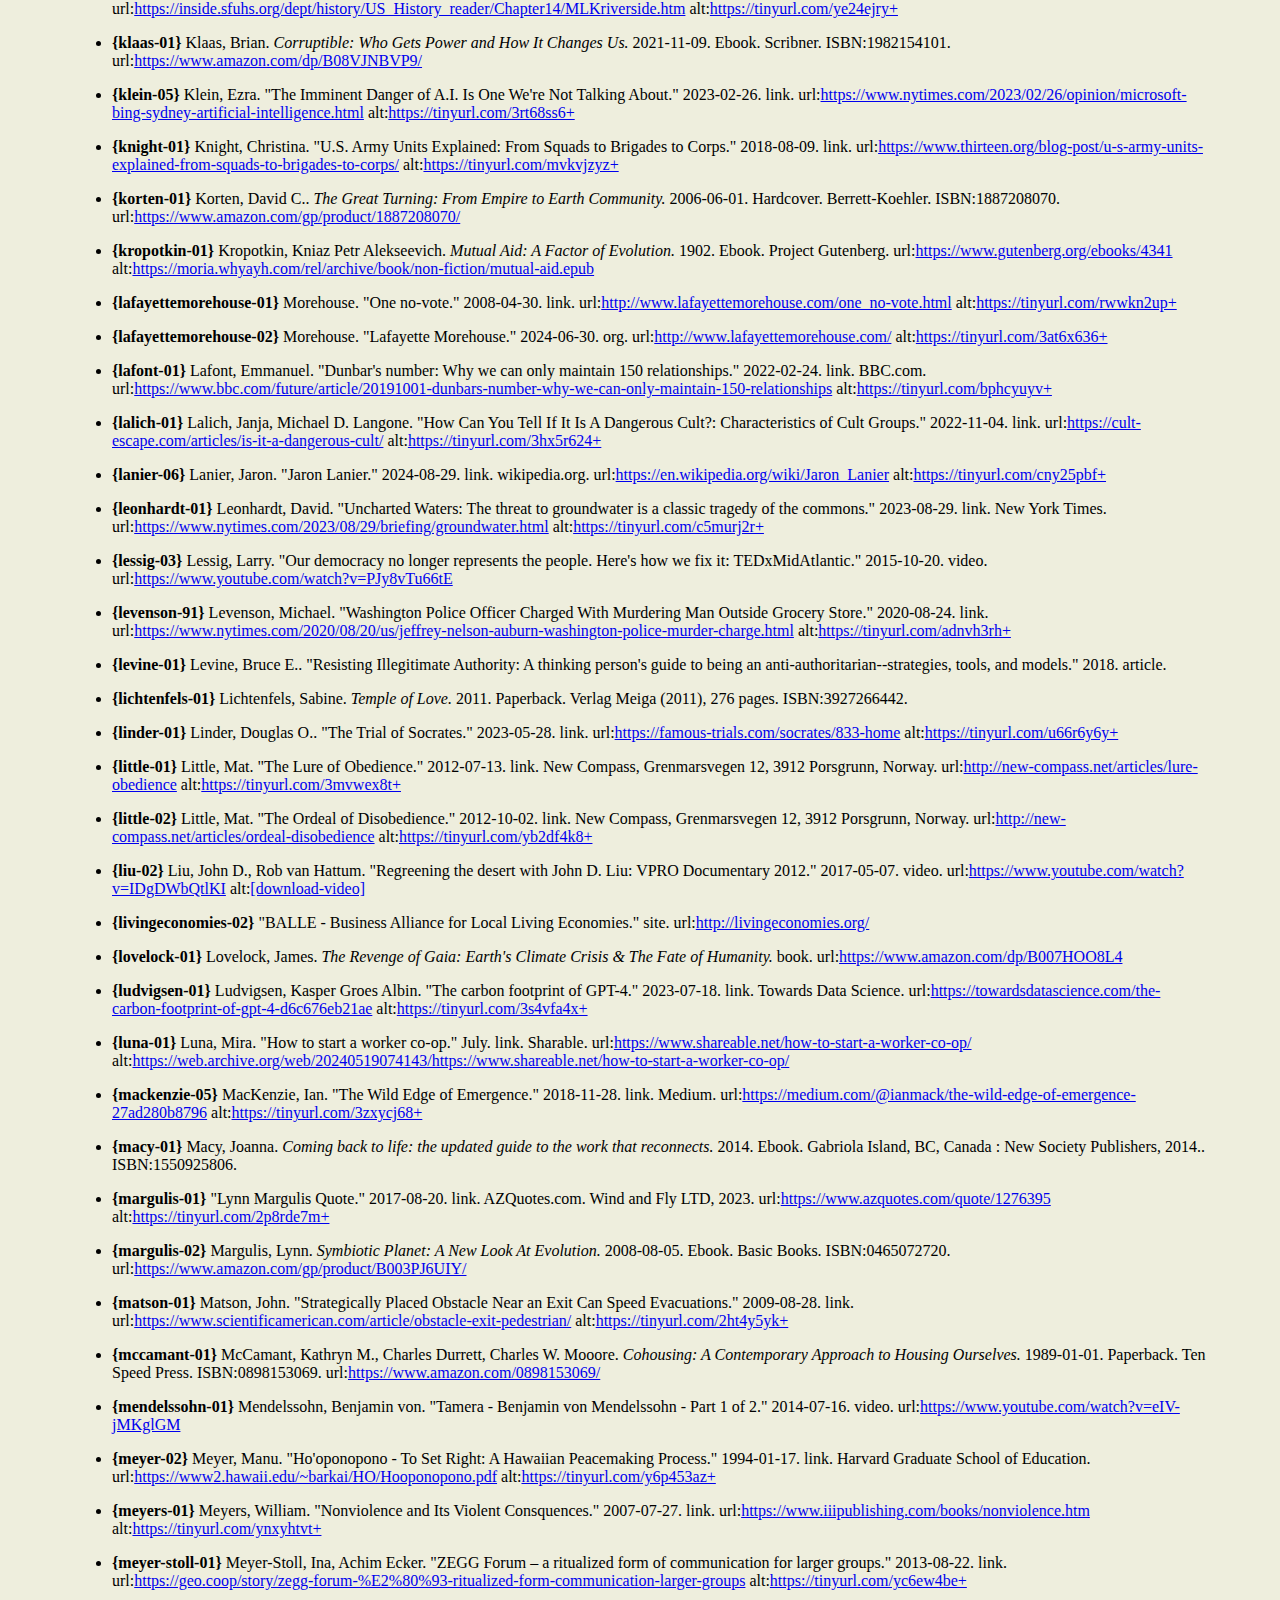
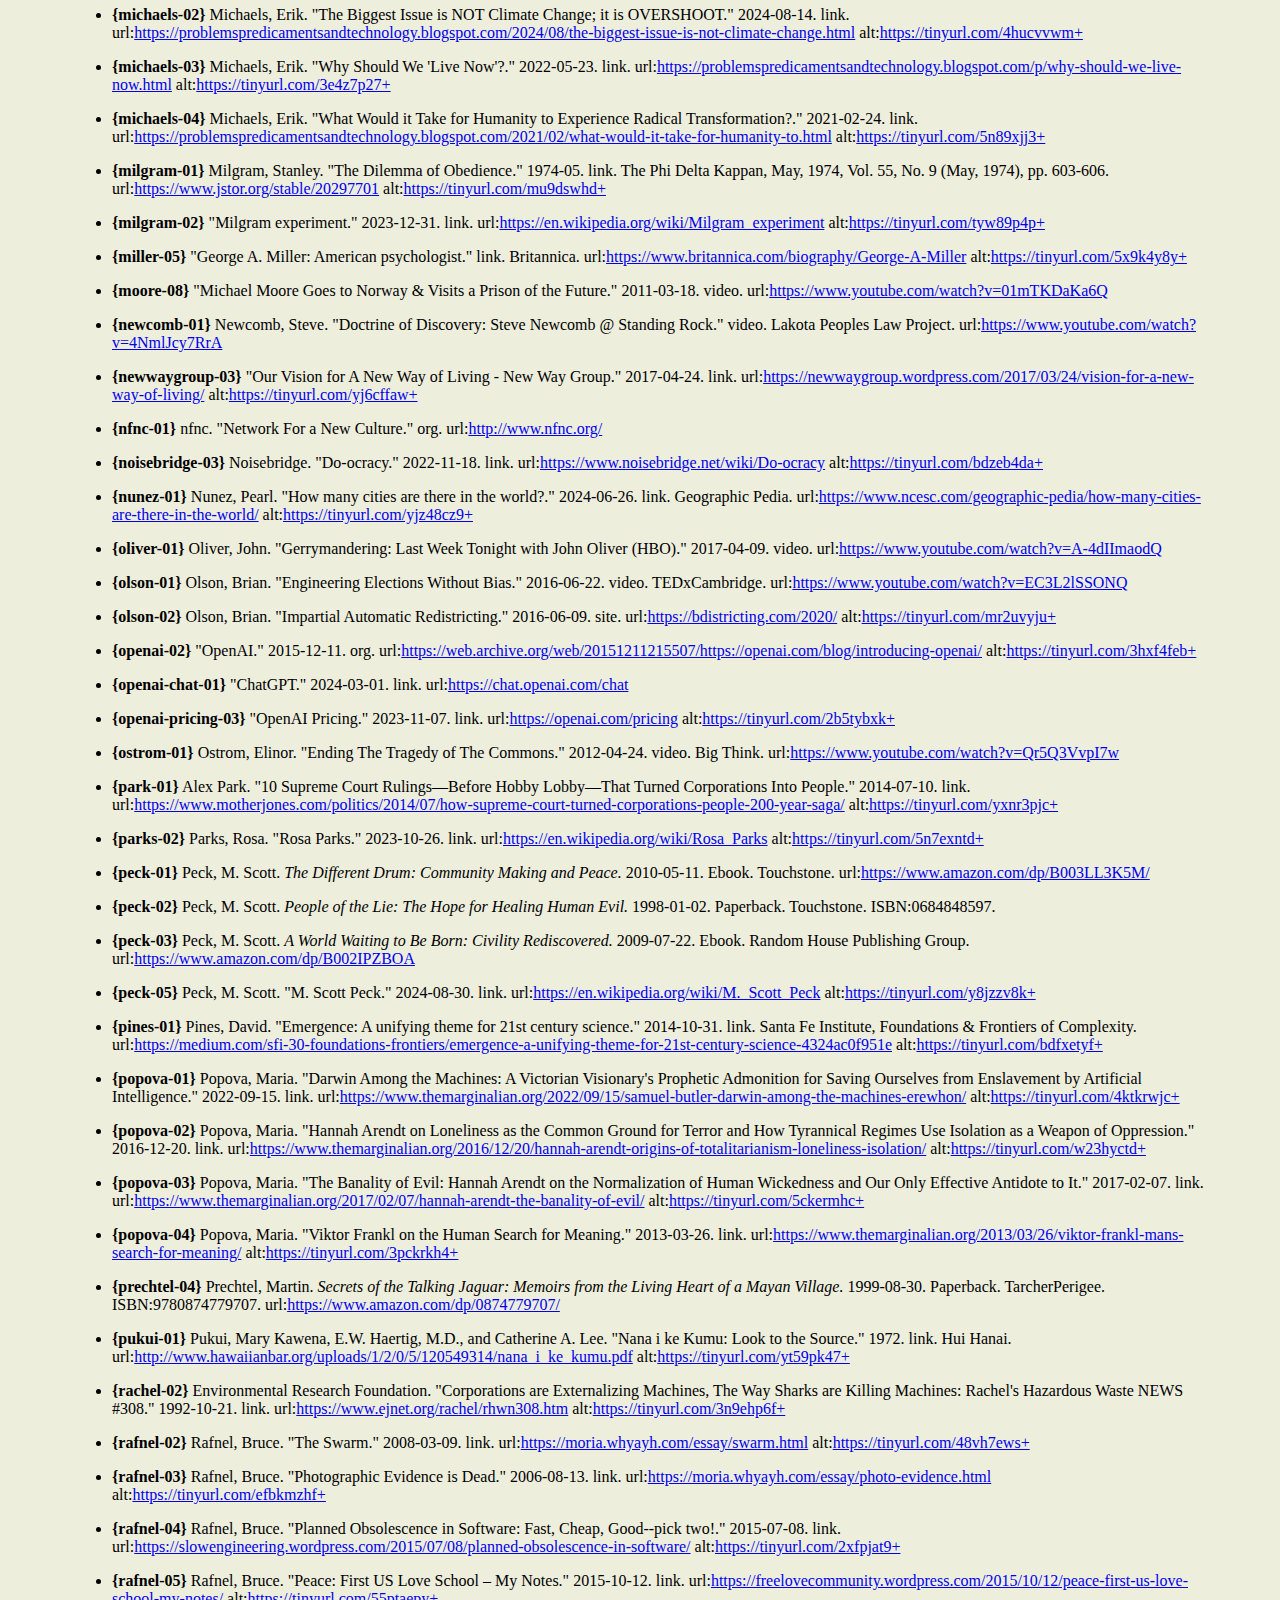
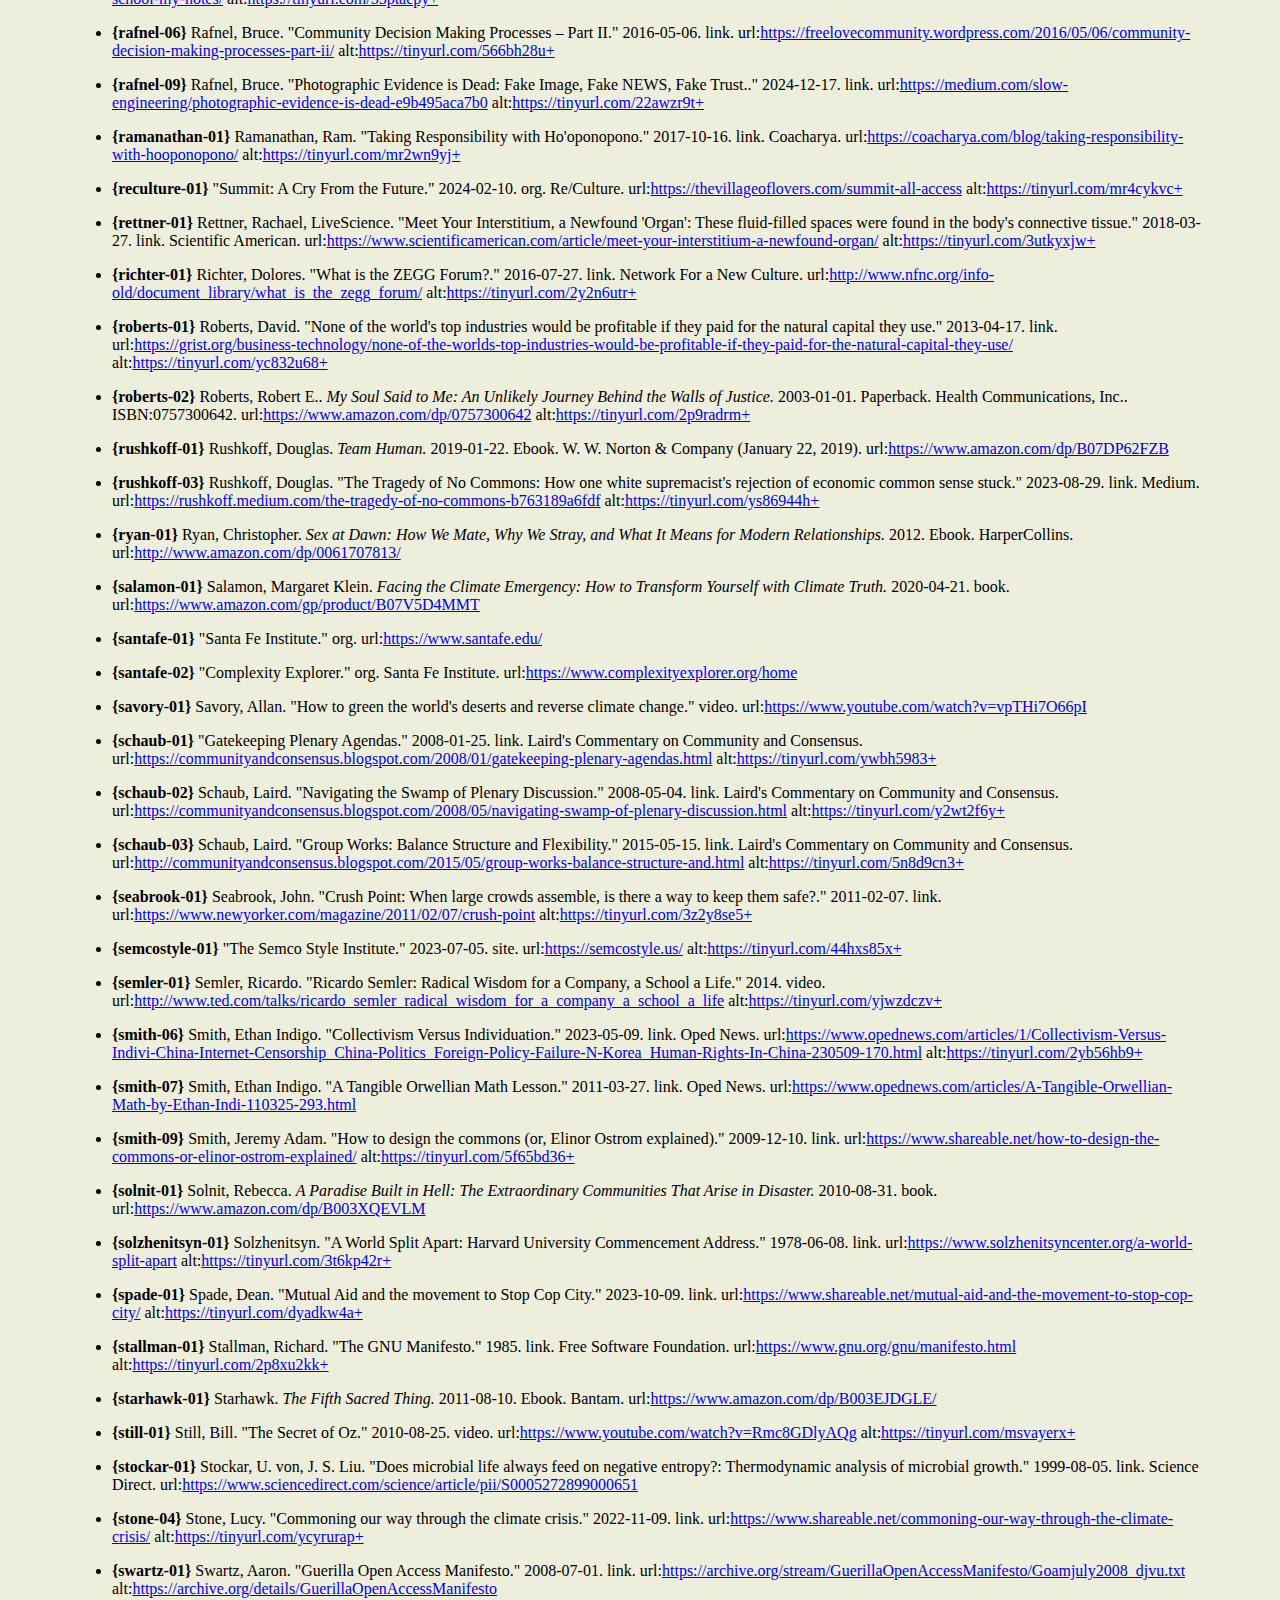
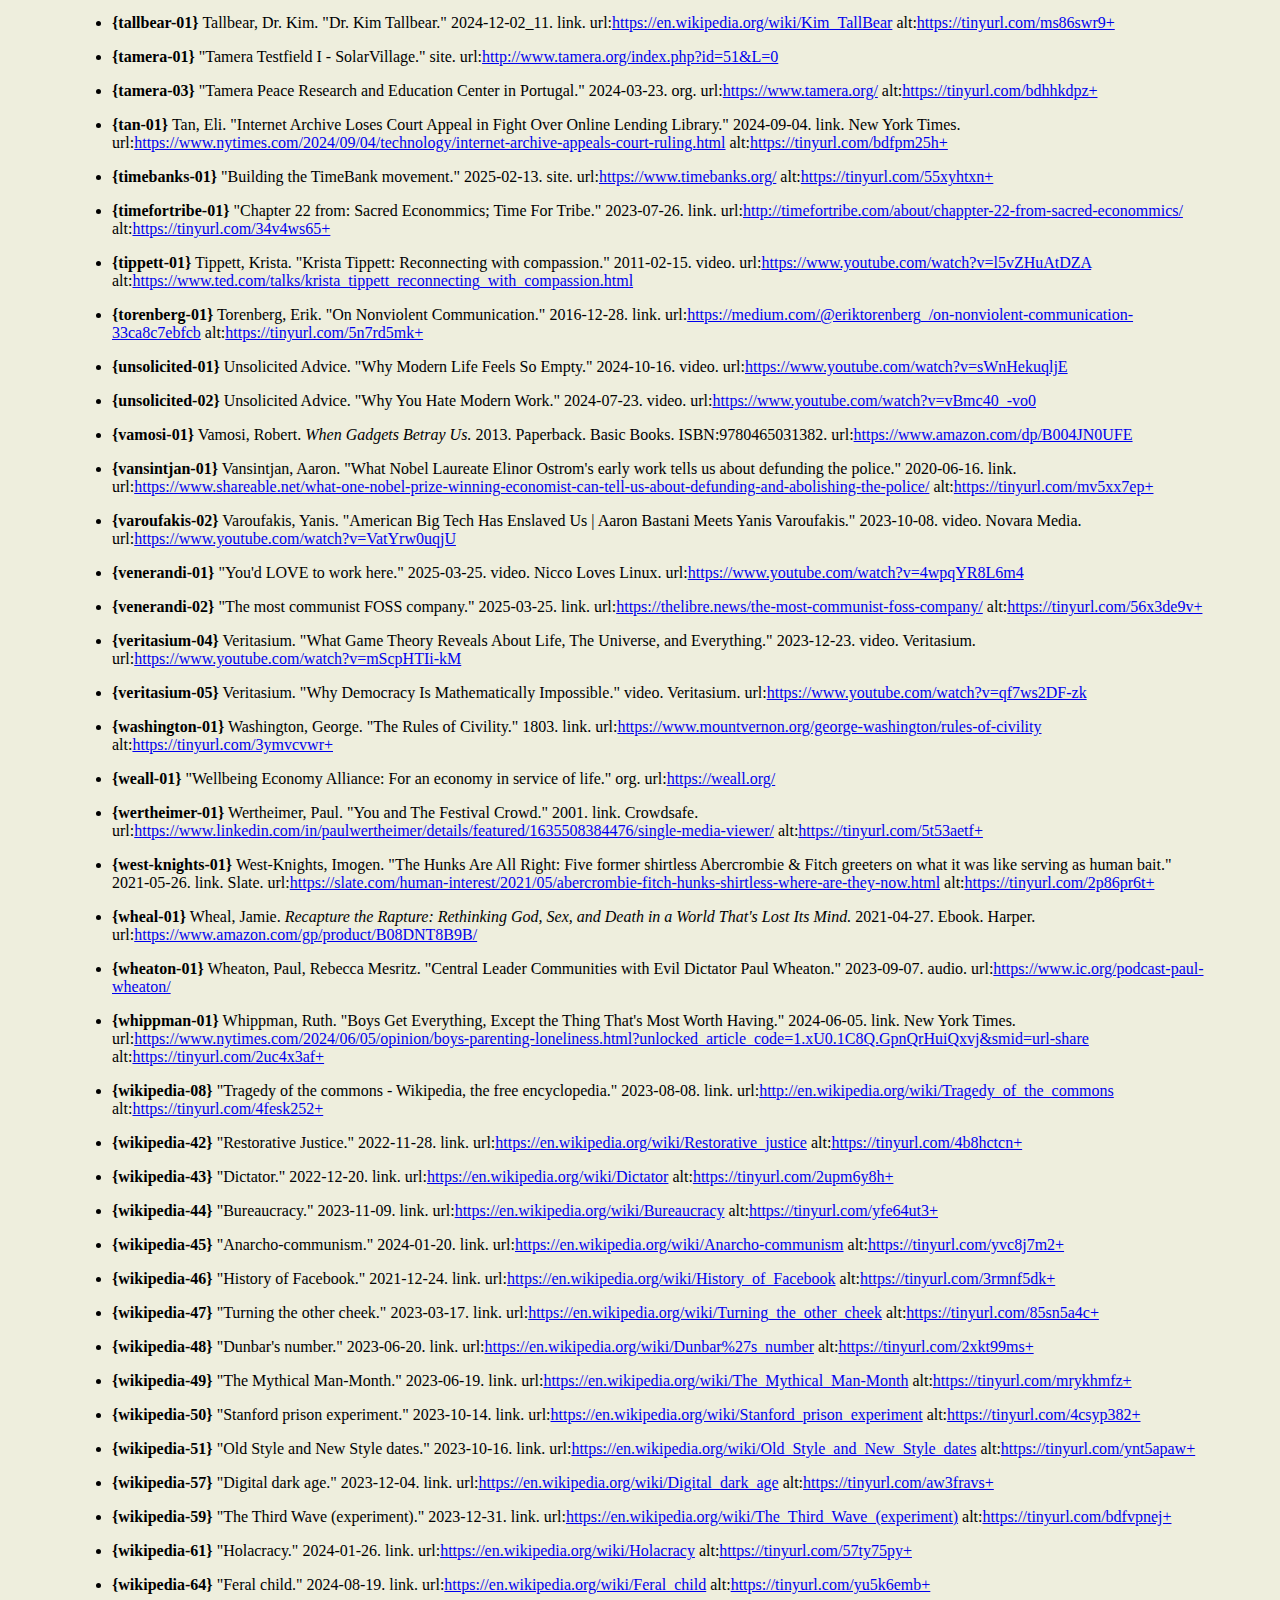
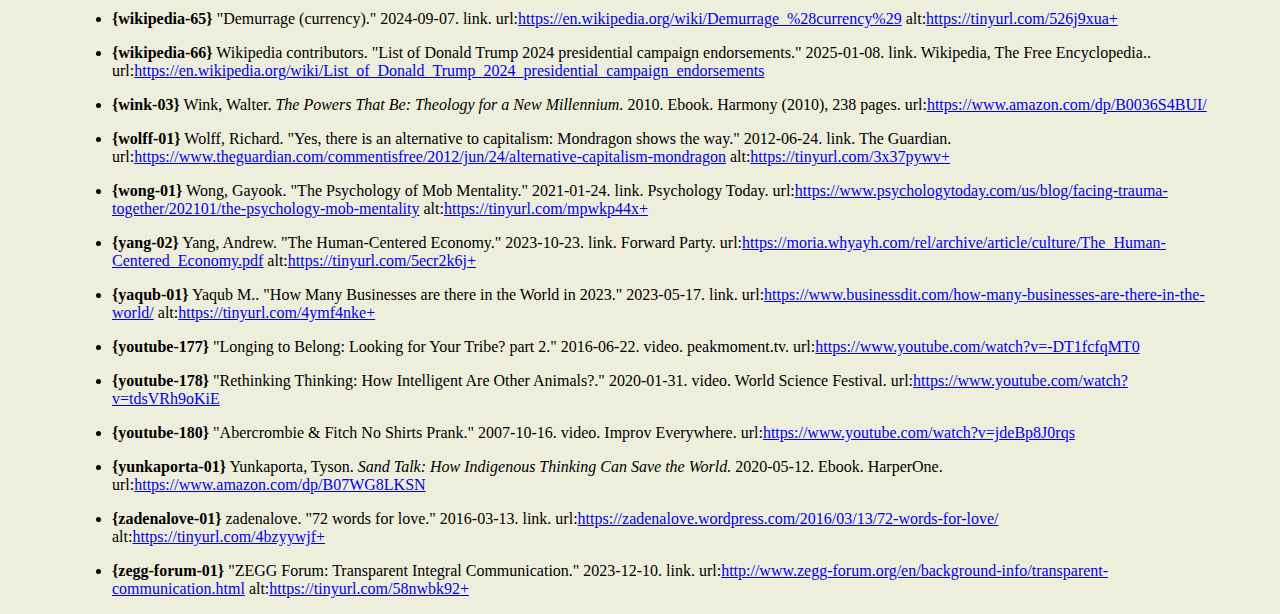
==== commit 5c9bb96d: "Updated" ====
--- a/docs/aoc-biblio.html
+++ b/docs/aoc-biblio.html
@@ -9,7 +9,7 @@
 <body>
 <h1>Bibliography for Aliens of Our Creation</h1>
 <p>
-2025-02-25
+2025-04-11
 </p>
 <ul>
 
@@ -31,7 +31,7 @@
 
 <li><p><b>{barnes-02}</b> Barnes, Peter. <i>Capitalism 3.0: A Guide to Reclaiming the Commons.</i> 2006. Hardcover. Berrett-Koehler Publishers. ISBN:9781576753613.</p></li>
 
-<li><p><b>{bcorporation-01}</b> . "Make Business a Force For Good." 2022-03-05. site. url:<a href="https://www.bcorporation.net/en-us/">https://www.bcorporation.net/en-us/</a> alt:<a href="https://tinyurl.com/5fcps6t2+">https://tinyurl.com/5fcps6t2+</a></p></li>
+<li><p><b>{bcorporation-01}</b> "Make Business a Force For Good." 2022-03-05. site. url:<a href="https://www.bcorporation.net/en-us/">https://www.bcorporation.net/en-us/</a> alt:<a href="https://tinyurl.com/5fcps6t2+">https://tinyurl.com/5fcps6t2+</a></p></li>
 
 <li><p><b>{bender-01}</b> Bender, Emily M., Timnit Gebru, Angelina McMillan-Major, Shmargaret Shmitchell. "On the Dangers of Stochastic Parrots: Can Language Models Be Too Big?." 2021-03-03. link. url:<a href="https://dl.acm.org/doi/pdf/10.1145/3442188.3445922">https://dl.acm.org/doi/pdf/10.1145/3442188.3445922</a></p></li>
 
@@ -87,9 +87,9 @@
 
 <li><p><b>{cassella-01}</b> Cassella, Carly. "Extremely Hot, Humid Weather Could Kill A Person Far More Easily Than We Thought." 2022-03-07. link. url:<a href="https://www.sciencealert.com/human-survival-in-hot-and-humid-conditions-is">https://www.sciencealert.com/human-survival-in-hot-and-humid-conditions-is</a> alt:<a href="https://tinyurl.com/4em98cw2+">https://tinyurl.com/4em98cw2+</a></p></li>
 
-<li><p><b>{census-01}</b> . "Census Bureau Releases New Estimates on America's Families and Living Arrangements." 2022-11-17. link. Census Bureau. url:<a href="https://www.census.gov/newsroom/press-releases/2022/americas-families-and-living-arrangements.html">https://www.census.gov/newsroom/press-releases/2022/americas-families-and-living-arrangements.html</a> alt:<a href="https://tinyurl.com/2r9yv3t9+">https://tinyurl.com/2r9yv3t9+</a></p></li>
-
-<li><p><b>{centerforpartnership-01}</b> . "Home - The Center for Partnership Systems." org. url:<a href="https://centerforpartnership.org/">https://centerforpartnership.org/</a> alt:<a href="https://tinyurl.com/y39atran+">https://tinyurl.com/y39atran+</a></p></li>
+<li><p><b>{census-01}</b> "Census Bureau Releases New Estimates on America's Families and Living Arrangements." 2022-11-17. link. Census Bureau. url:<a href="https://www.census.gov/newsroom/press-releases/2022/americas-families-and-living-arrangements.html">https://www.census.gov/newsroom/press-releases/2022/americas-families-and-living-arrangements.html</a> alt:<a href="https://tinyurl.com/2r9yv3t9+">https://tinyurl.com/2r9yv3t9+</a></p></li>
+
+<li><p><b>{centerforpartnership-01}</b> "Home - The Center for Partnership Systems." org. url:<a href="https://centerforpartnership.org/">https://centerforpartnership.org/</a> alt:<a href="https://tinyurl.com/y39atran+">https://tinyurl.com/y39atran+</a></p></li>
 
 <li><p><b>{chomsky-01}</b> Chomsky, Noam. "Noam Chomsky: The False Promise of ChatGPT." 2023-03-08. link. url:<a href="https://www.nytimes.com/2023/03/08/opinion/noam-chomsky-chatgpt-ai.html">https://www.nytimes.com/2023/03/08/opinion/noam-chomsky-chatgpt-ai.html</a> alt:<a href="https://tinyurl.com/3s2ep49w+">https://tinyurl.com/3s2ep49w+</a></p></li>
 
@@ -97,7 +97,7 @@
 
 <li><p><b>{cibean-01}</b> Cibean, Tudor. "Adults in the U.S. check their phones 352 times a day on average, 4x more often than in 2019." 20222-06-05. link. url:<a href="https://www.techspot.com/news/94828-adults-us-check-their-phones-352-times-day.html">https://www.techspot.com/news/94828-adults-us-check-their-phones-352-times-day.html</a> alt:<a href="https://tinyurl.com/5n6hepjt+">https://tinyurl.com/5n6hepjt+</a></p></li>
 
-<li><p><b>{cnvc-01}</b> . "The Center for Nonviolent Communication." 2022-11-18. link. url:<a href="http://www.cnvc.org/">http://www.cnvc.org/</a></p></li>
+<li><p><b>{cnvc-01}</b> "The Center for Nonviolent Communication." 2022-11-18. link. url:<a href="http://www.cnvc.org/">http://www.cnvc.org/</a></p></li>
 
 <li><p><b>{coase-01}</b> Coase, R. H.. "The Nature of the Firm. Economica." 1937-11-01. link. url:<a href="https://doi.org/10.1111/j.1468-0335.1937.tb00002.x">https://doi.org/10.1111/j.1468-0335.1937.tb00002.x</a> alt:<a href="https://tinyurl.com/y44mahy7+">https://tinyurl.com/y44mahy7+</a></p></li>
 
@@ -105,19 +105,19 @@
 
 <li><p><b>{codeforamerica-01}</b> Code for America. "Code for America: About us." org. url:<a href="https://codeforamerica.org/about-us/">https://codeforamerica.org/about-us/</a> alt:<a href="https://tinyurl.com/3hw5t2et+">https://tinyurl.com/3hw5t2et+</a></p></li>
 
-<li><p><b>{commonfuture-01}</b> . "Common Future." org. url:<a href="https://commonfuture.co/">https://commonfuture.co/</a></p></li>
-
-<li><p><b>{community-02}</b> . "DoOcracy." 2022-11-26. link. alt:<a href="https://tinyurl.com/5n6sjkpk+">https://tinyurl.com/5n6sjkpk+</a></p></li>
+<li><p><b>{commonfuture-01}</b> "Common Future." org. url:<a href="https://commonfuture.co/">https://commonfuture.co/</a></p></li>
+
+<li><p><b>{community-02}</b> "DoOcracy." 2022-11-26. link. alt:<a href="https://tinyurl.com/5n6sjkpk+">https://tinyurl.com/5n6sjkpk+</a></p></li>
 
 <li><p><b>{conover-01}</b> Conover, Adam. "A.I. is B.S.." 2023-03-31. video. https://www.youtube.com/@TheAdamConover. url:<a href="https://www.youtube.com/watch?v=ro130m-f_yk">https://www.youtube.com/watch?v=ro130m-f_yk</a></p></li>
 
 <li><p><b>{cooper-01}</b> Cooper, Marianne, Maxim Voronov. "We've Hit Peak Denial. Here's Why We Can't Turn Away From Reality." 2024-06-18. link. Scientific American. url:<a href="https://www.scientificamerican.com/article/weve-hit-peak-denial-heres-why-we-cant-turn-away-from-reality/">https://www.scientificamerican.com/article/weve-hit-peak-denial-heres-why-we-cant-turn-away-from-reality/</a> alt:<a href="https://tinyurl.com/2c8ajwdn+">https://tinyurl.com/2c8ajwdn+</a></p></li>
 
-<li><p><b>{cross-01}</b> . "Three Myths of Behavior Change: What You Think You Know That You Don't: Jeni Cross at TEDxCSU." video. url:<a href="http://www.youtube.com/watch?v=l5d8GW6GdR0">http://www.youtube.com/watch?v=l5d8GW6GdR0</a></p></li>
+<li><p><b>{cross-01}</b> "Three Myths of Behavior Change: What You Think You Know That You Don't: Jeni Cross at TEDxCSU." video. url:<a href="http://www.youtube.com/watch?v=l5d8GW6GdR0">http://www.youtube.com/watch?v=l5d8GW6GdR0</a></p></li>
 
 <li><p><b>{demarco-03}</b> DeMarco, Tom. <i>Waltzing With Bears: Managing Risk on Software Projects.</i> 2003. Paperback. Dorset House. ISBN:0932633609.</p></li>
 
-<li><p><b>{democracynow-02}</b> . "Dr. Martin Luther King in 1967: We as a Nation Must Undergo a Radical Revolution of Values; Democracy Now!." 2013-01-21. link. url:<a href="http://www.democracynow.org/2013/1/21/dr_martin_luther_king_in_1967">http://www.democracynow.org/2013/1/21/dr_martin_luther_king_in_1967</a> alt:<a href="https://tinyurl.com/3p2ckva9+">https://tinyurl.com/3p2ckva9+</a></p></li>
+<li><p><b>{democracynow-02}</b> "Dr. Martin Luther King in 1967: We as a Nation Must Undergo a Radical Revolution of Values; Democracy Now!." 2013-01-21. link. url:<a href="http://www.democracynow.org/2013/1/21/dr_martin_luther_king_in_1967">http://www.democracynow.org/2013/1/21/dr_martin_luther_king_in_1967</a> alt:<a href="https://tinyurl.com/3p2ckva9+">https://tinyurl.com/3p2ckva9+</a></p></li>
 
 <li><p><b>{devi-02}</b> Devi, Kamala, Adam Paulman. "ZEGG Forum Rules &amp; Guidelines for Building Polyamory Community." link. url:<a href="http://www.kamaladevi.com/2998/zegg-forum-rules-guidelines-polyamory-community#.VjWdvHUViko">http://www.kamaladevi.com/2998/zegg-forum-rules-guidelines-polyamory-community#.VjWdvHUViko</a></p></li>
 
@@ -171,7 +171,7 @@
 
 <li><p><b>{evans-02}</b> Evans, Frank. "Data Science Can Solve Gerrymandering | Frank Evans | TEDxUCO." 2015-11-20. video. url:<a href="https://www.youtube.com/watch?v=Mv9kscNo5Gc">https://www.youtube.com/watch?v=Mv9kscNo5Gc</a></p></li>
 
-<li><p><b>{fce-01}</b> . "Foundation for Community Encouragement." org. url:<a href="https://www.fce-community.org/">https://www.fce-community.org/</a></p></li>
+<li><p><b>{fce-01}</b> "Foundation for Community Encouragement." org. url:<a href="https://www.fce-community.org/">https://www.fce-community.org/</a></p></li>
 
 <li><p><b>{feldman-01}</b> Feldman, John. "Symbiotic Earth." 2018. DVD. Hummingbird Films. url:<a href="https://www.amazon.com/dp/B07KH8D264">https://www.amazon.com/dp/B07KH8D264</a> alt:<a href="https://hummingbirdfilms.com/symbioticearth/">https://hummingbirdfilms.com/symbioticearth/</a></p></li>
 
@@ -189,13 +189,13 @@
 
 <li><p><b>{gebru-01}</b> Gebru, Timnit. "Timnit Gebru." 2023-11-07. link. url:<a href="https://en.wikipedia.org/wiki/Timnit_Gebru">https://en.wikipedia.org/wiki/Timnit_Gebru</a> alt:<a href="https://tinyurl.com/4988uwa2+">https://tinyurl.com/4988uwa2+</a></p></li>
 
-<li><p><b>{gnu-05}</b> . "GNU General Public License: Version 3." 2007-06-29. link. Free Software Foundation, Inc.. url:<a href="https://www.gnu.org/licenses/gpl-3.0.en.html">https://www.gnu.org/licenses/gpl-3.0.en.html</a></p></li>
+<li><p><b>{gnu-05}</b> "GNU General Public License: Version 3." 2007-06-29. link. Free Software Foundation, Inc.. url:<a href="https://www.gnu.org/licenses/gpl-3.0.en.html">https://www.gnu.org/licenses/gpl-3.0.en.html</a></p></li>
 
 <li><p><b>{gould-01}</b> Gould, Rebecca Ruth. "The Courageous Internet Activism of Aaron Swartz: Why copyright laws undermine the demands of justice." 2024-09-07. link. Medium: Policy Panorama. url:<a href="https://medium.com/policy-panorama/the-courageous-internet-activism-of-aaron-swartz-37965fc93bb0">https://medium.com/policy-panorama/the-courageous-internet-activism-of-aaron-swartz-37965fc93bb0</a> alt:<a href="https://tinyurl.com/45ubzfbu+">https://tinyurl.com/45ubzfbu+</a></p></li>
 
 <li><p><b>{govtrack-01}</b> GovTrack.us. "Illinois Senators, Representatives, and Congressional District Maps - GovTrack.us." 2024-09-29. link. url:<a href="https://www.govtrack.us/congress/members/IL#map">https://www.govtrack.us/congress/members/IL#map</a></p></li>
 
-<li><p><b>{graeber-04}</b> . "David Graeber Debt: The First 5000 Years - Alberta Rose Theater." video. url:<a href="http://www.youtube.com/watch?v=BhbTMB6ehZY&amp;feature=related">http://www.youtube.com/watch?v=BhbTMB6ehZY&amp;feature=related</a></p></li>
+<li><p><b>{graeber-04}</b> "David Graeber Debt: The First 5000 Years - Alberta Rose Theater." video. url:<a href="http://www.youtube.com/watch?v=BhbTMB6ehZY&amp;feature=related">http://www.youtube.com/watch?v=BhbTMB6ehZY&amp;feature=related</a></p></li>
 
 <li><p><b>{graeber-09}</b> Graeber, David. <i>Bullshit Jobs: A Theory.</i> 2018. Ebook. Simon & Schuster. url:<a href="https://www.amazon.com/dp/B075RWG7YM/">https://www.amazon.com/dp/B075RWG7YM/</a></p></li>
 
@@ -209,7 +209,7 @@
 
 <li><p><b>{hackerspace-blueprint-01}</b> Hackerspace.Gent. "Hackerspace Blueprint." 2022-08-30. link. url:<a href="https://github.com/0x20/hackerspace-blueprint/releases/tag/2022-08-30">https://github.com/0x20/hackerspace-blueprint/releases/tag/2022-08-30</a> alt:<a href="https://tinyurl.com/3kuwsxy3+">https://tinyurl.com/3kuwsxy3+</a></p></li>
 
-<li><p><b>{haidt-01}</b> . "TED: Jonathan Haidt on the moral roots of liberals and conservatives." video. url:<a href="https://www.ted.com/talks/jonathan_haidt_the_moral_roots_of_liberals_and_conservatives">https://www.ted.com/talks/jonathan_haidt_the_moral_roots_of_liberals_and_conservatives</a></p></li>
+<li><p><b>{haidt-01}</b> "TED: Jonathan Haidt on the moral roots of liberals and conservatives." 2008-03. video. url:<a href="https://www.ted.com/talks/jonathan_haidt_the_moral_roots_of_liberals_and_conservatives">https://www.ted.com/talks/jonathan_haidt_the_moral_roots_of_liberals_and_conservatives</a></p></li>
 
 <li><p><b>{haidt-03}</b> Haidt, Jonathan. <i>The Righteous Mind: Why Good People Are Divided by Politics and Religion.</i> 2012-03-13. Ebook. url:<a href="https://www.amazon.com/dp/B0052FF7YM/">https://www.amazon.com/dp/B0052FF7YM/</a></p></li>
 
@@ -243,9 +243,11 @@
 
 <li><p><b>{hudson-02}</b> Hudson, Nick. "Obedience to Authority: (14-Nov-2002) (Class Notes)." 2002-11-14. link. url:<a href="https://www.nickoh.com/emacs_files/psychology/14-Nov-2002.htm">https://www.nickoh.com/emacs_files/psychology/14-Nov-2002.htm</a> alt:<a href="https://tinyurl.com/34v6dnev+">https://tinyurl.com/34v6dnev+</a></p></li>
 
-<li><p><b>{iamcoop-01}</b> . "iTooLL: Indy Tool Lending Library; Indy Art; Media Co-op." product. url:<a href="https://iamcoop.org/itooll/">https://iamcoop.org/itooll/</a></p></li>
-
-<li><p><b>{impactjustice-01}</b> . "Restorative Justice: What is Restorative Justice?." 2022-11-18. link. url:<a href="https://rjdtoolkit.impactjustice.org/establish-a-foundation/restorative-justice/">https://rjdtoolkit.impactjustice.org/establish-a-foundation/restorative-justice/</a> alt:<a href="https://tinyurl.com/29m7dcam+">https://tinyurl.com/29m7dcam+</a></p></li>
+<li><p><b>{iamcoop-01}</b> "iTooLL: Indy Tool Lending Library; Indy Art; Media Co-op." product. url:<a href="https://iamcoop.org/itooll/">https://iamcoop.org/itooll/</a></p></li>
+
+<li><p><b>{igalia-01}</b> Igalia. "Igalia." 2025-03-25. org. url:<a href="https://www.igalia.com/">https://www.igalia.com/</a> alt:<a href="https://tinyurl.com/e9yz5mww+">https://tinyurl.com/e9yz5mww+</a></p></li>
+
+<li><p><b>{impactjustice-01}</b> "Restorative Justice: What is Restorative Justice?." 2022-11-18. link. url:<a href="https://rjdtoolkit.impactjustice.org/establish-a-foundation/restorative-justice/">https://rjdtoolkit.impactjustice.org/establish-a-foundation/restorative-justice/</a> alt:<a href="https://tinyurl.com/29m7dcam+">https://tinyurl.com/29m7dcam+</a></p></li>
 
 <li><p><b>{indeed-01}</b> Indeed Editorial Team. "Bureaucracy in Business: Definition, Characteristics and How to Reduce It." 2022-06-24. link. Indeed. url:<a href="https://www.indeed.com/career-advice/career-development/bureaucracy-in-business">https://www.indeed.com/career-advice/career-development/bureaucracy-in-business</a> alt:<a href="https://tinyurl.com/7v7y9w6x+">https://tinyurl.com/7v7y9w6x+</a></p></li>
 
@@ -317,7 +319,7 @@
 
 <li><p><b>{liu-02}</b> Liu, John D., Rob van Hattum. "Regreening the desert with John D. Liu: VPRO Documentary 2012." 2017-05-07. video. url:<a href="https://www.youtube.com/watch?v=IDgDWbQtlKI">https://www.youtube.com/watch?v=IDgDWbQtlKI</a> alt:<a href="[download-video]">[download-video]</a></p></li>
 
-<li><p><b>{livingeconomies-02}</b> . "BALLE - Business Alliance for Local Living Economies." site. url:<a href="http://livingeconomies.org/">http://livingeconomies.org/</a></p></li>
+<li><p><b>{livingeconomies-02}</b> "BALLE - Business Alliance for Local Living Economies." site. url:<a href="http://livingeconomies.org/">http://livingeconomies.org/</a></p></li>
 
 <li><p><b>{lovelock-01}</b> Lovelock, James. <i>The Revenge of Gaia: Earth's Climate Crisis & The Fate of Humanity.</i> book. url:<a href="https://www.amazon.com/dp/B007HOO8L4">https://www.amazon.com/dp/B007HOO8L4</a></p></li>
 
@@ -329,7 +331,7 @@
 
 <li><p><b>{macy-01}</b> Macy, Joanna. <i>Coming back to life: the updated guide to the work that reconnects.</i> 2014. Ebook. Gabriola Island, BC, Canada : New Society Publishers, 2014.. ISBN:1550925806.</p></li>
 
-<li><p><b>{margulis-01}</b> . "Lynn Margulis Quote." 2017-08-20. link. AZQuotes.com. Wind and Fly LTD, 2023. url:<a href="https://www.azquotes.com/quote/1276395">https://www.azquotes.com/quote/1276395</a> alt:<a href="https://tinyurl.com/2p8rde7m+">https://tinyurl.com/2p8rde7m+</a></p></li>
+<li><p><b>{margulis-01}</b> "Lynn Margulis Quote." 2017-08-20. link. AZQuotes.com. Wind and Fly LTD, 2023. url:<a href="https://www.azquotes.com/quote/1276395">https://www.azquotes.com/quote/1276395</a> alt:<a href="https://tinyurl.com/2p8rde7m+">https://tinyurl.com/2p8rde7m+</a></p></li>
 
 <li><p><b>{margulis-02}</b> Margulis, Lynn. <i>Symbiotic Planet: A New Look At Evolution.</i> 2008-08-05. Ebook. Basic Books. ISBN:0465072720. url:<a href="https://www.amazon.com/gp/product/B003PJ6UIY/">https://www.amazon.com/gp/product/B003PJ6UIY/</a></p></li>
 
@@ -353,15 +355,15 @@
 
 <li><p><b>{milgram-01}</b> Milgram, Stanley. "The Dilemma of Obedience." 1974-05. link. The Phi Delta Kappan, May, 1974, Vol. 55, No. 9 (May, 1974), pp. 603-606. url:<a href="https://www.jstor.org/stable/20297701">https://www.jstor.org/stable/20297701</a> alt:<a href="https://tinyurl.com/mu9dswhd+">https://tinyurl.com/mu9dswhd+</a></p></li>
 
-<li><p><b>{milgram-02}</b> . "Milgram experiment." 2023-12-31. link. url:<a href="https://en.wikipedia.org/wiki/Milgram_experiment">https://en.wikipedia.org/wiki/Milgram_experiment</a> alt:<a href="https://tinyurl.com/tyw89p4p+">https://tinyurl.com/tyw89p4p+</a></p></li>
-
-<li><p><b>{miller-05}</b> . "George A. Miller: American psychologist." link. Britannica. url:<a href="https://www.britannica.com/biography/George-A-Miller">https://www.britannica.com/biography/George-A-Miller</a> alt:<a href="https://tinyurl.com/5x9k4y8y+">https://tinyurl.com/5x9k4y8y+</a></p></li>
-
-<li><p><b>{moore-08}</b> . "Michael Moore Goes to Norway & Visits a Prison of the Future." 2011-03-18. video. url:<a href="https://www.youtube.com/watch?v=01mTKDaKa6Q">https://www.youtube.com/watch?v=01mTKDaKa6Q</a></p></li>
+<li><p><b>{milgram-02}</b> "Milgram experiment." 2023-12-31. link. url:<a href="https://en.wikipedia.org/wiki/Milgram_experiment">https://en.wikipedia.org/wiki/Milgram_experiment</a> alt:<a href="https://tinyurl.com/tyw89p4p+">https://tinyurl.com/tyw89p4p+</a></p></li>
+
+<li><p><b>{miller-05}</b> "George A. Miller: American psychologist." link. Britannica. url:<a href="https://www.britannica.com/biography/George-A-Miller">https://www.britannica.com/biography/George-A-Miller</a> alt:<a href="https://tinyurl.com/5x9k4y8y+">https://tinyurl.com/5x9k4y8y+</a></p></li>
+
+<li><p><b>{moore-08}</b> "Michael Moore Goes to Norway & Visits a Prison of the Future." 2011-03-18. video. url:<a href="https://www.youtube.com/watch?v=01mTKDaKa6Q">https://www.youtube.com/watch?v=01mTKDaKa6Q</a></p></li>
 
 <li><p><b>{newcomb-01}</b> Newcomb, Steve. "Doctrine of Discovery: Steve Newcomb @ Standing Rock." video. Lakota Peoples Law Project. url:<a href="https://www.youtube.com/watch?v=4NmlJcy7RrA">https://www.youtube.com/watch?v=4NmlJcy7RrA</a></p></li>
 
-<li><p><b>{newwaygroup-03}</b> . "Our Vision for A New Way of Living - New Way Group." 2017-04-24. link. url:<a href="https://newwaygroup.wordpress.com/2017/03/24/vision-for-a-new-way-of-living/">https://newwaygroup.wordpress.com/2017/03/24/vision-for-a-new-way-of-living/</a> alt:<a href="https://tinyurl.com/yj6cffaw+">https://tinyurl.com/yj6cffaw+</a></p></li>
+<li><p><b>{newwaygroup-03}</b> "Our Vision for A New Way of Living - New Way Group." 2017-04-24. link. url:<a href="https://newwaygroup.wordpress.com/2017/03/24/vision-for-a-new-way-of-living/">https://newwaygroup.wordpress.com/2017/03/24/vision-for-a-new-way-of-living/</a> alt:<a href="https://tinyurl.com/yj6cffaw+">https://tinyurl.com/yj6cffaw+</a></p></li>
 
 <li><p><b>{nfnc-01}</b> nfnc. "Network For a New Culture." org. url:<a href="http://www.nfnc.org/">http://www.nfnc.org/</a></p></li>
 
@@ -375,11 +377,11 @@
 
 <li><p><b>{olson-02}</b> Olson, Brian. "Impartial Automatic Redistricting." 2016-06-09. site. url:<a href="https://bdistricting.com/2020/">https://bdistricting.com/2020/</a> alt:<a href="https://tinyurl.com/mr2uvyju+">https://tinyurl.com/mr2uvyju+</a></p></li>
 
-<li><p><b>{openai-02}</b> . "OpenAI." 2015-12-11. org. url:<a href="https://web.archive.org/web/20151211215507/https://openai.com/blog/introducing-openai/">https://web.archive.org/web/20151211215507/https://openai.com/blog/introducing-openai/</a> alt:<a href="https://tinyurl.com/3hxf4feb+">https://tinyurl.com/3hxf4feb+</a></p></li>
-
-<li><p><b>{openai-chat-01}</b> . "ChatGPT." 2024-03-01. link. url:<a href="https://chat.openai.com/chat">https://chat.openai.com/chat</a></p></li>
-
-<li><p><b>{openai-pricing-03}</b> . "OpenAI Pricing." 2023-11-07. link. url:<a href="https://openai.com/pricing">https://openai.com/pricing</a> alt:<a href="https://tinyurl.com/2b5tybxk+">https://tinyurl.com/2b5tybxk+</a></p></li>
+<li><p><b>{openai-02}</b> "OpenAI." 2015-12-11. org. url:<a href="https://web.archive.org/web/20151211215507/https://openai.com/blog/introducing-openai/">https://web.archive.org/web/20151211215507/https://openai.com/blog/introducing-openai/</a> alt:<a href="https://tinyurl.com/3hxf4feb+">https://tinyurl.com/3hxf4feb+</a></p></li>
+
+<li><p><b>{openai-chat-01}</b> "ChatGPT." 2024-03-01. link. url:<a href="https://chat.openai.com/chat">https://chat.openai.com/chat</a></p></li>
+
+<li><p><b>{openai-pricing-03}</b> "OpenAI Pricing." 2023-11-07. link. url:<a href="https://openai.com/pricing">https://openai.com/pricing</a> alt:<a href="https://tinyurl.com/2b5tybxk+">https://tinyurl.com/2b5tybxk+</a></p></li>
 
 <li><p><b>{ostrom-01}</b> Ostrom, Elinor. "Ending The Tragedy of The Commons." 2012-04-24. video. Big Think. url:<a href="https://www.youtube.com/watch?v=Qr5Q3VvpI7w">https://www.youtube.com/watch?v=Qr5Q3VvpI7w</a></p></li>
 
@@ -425,7 +427,7 @@
 
 <li><p><b>{ramanathan-01}</b> Ramanathan, Ram. "Taking Responsibility with Ho'oponopono." 2017-10-16. link. Coacharya. url:<a href="https://coacharya.com/blog/taking-responsibility-with-hooponopono/">https://coacharya.com/blog/taking-responsibility-with-hooponopono/</a> alt:<a href="https://tinyurl.com/mr2wn9yj+">https://tinyurl.com/mr2wn9yj+</a></p></li>
 
-<li><p><b>{reculture-01}</b> . "Summit: A Cry From the Future." 2024-02-10. org. Re/Culture. url:<a href="https://thevillageoflovers.com/summit-all-access">https://thevillageoflovers.com/summit-all-access</a> alt:<a href="https://tinyurl.com/mr4cykvc+">https://tinyurl.com/mr4cykvc+</a></p></li>
+<li><p><b>{reculture-01}</b> "Summit: A Cry From the Future." 2024-02-10. org. Re/Culture. url:<a href="https://thevillageoflovers.com/summit-all-access">https://thevillageoflovers.com/summit-all-access</a> alt:<a href="https://tinyurl.com/mr4cykvc+">https://tinyurl.com/mr4cykvc+</a></p></li>
 
 <li><p><b>{rettner-01}</b> Rettner, Rachael, LiveScience. "Meet Your Interstitium, a Newfound 'Organ': These fluid-filled spaces were found in the body's connective tissue." 2018-03-27. link. Scientific American. url:<a href="https://www.scientificamerican.com/article/meet-your-interstitium-a-newfound-organ/">https://www.scientificamerican.com/article/meet-your-interstitium-a-newfound-organ/</a> alt:<a href="https://tinyurl.com/3utkyxjw+">https://tinyurl.com/3utkyxjw+</a></p></li>
 
@@ -443,13 +445,13 @@
 
 <li><p><b>{salamon-01}</b> Salamon, Margaret Klein. <i>Facing the Climate Emergency: How to Transform Yourself with Climate Truth.</i> 2020-04-21. book. url:<a href="https://www.amazon.com/gp/product/B07V5D4MMT">https://www.amazon.com/gp/product/B07V5D4MMT</a></p></li>
 
-<li><p><b>{santafe-01}</b> . "Santa Fe Institute." org. url:<a href="https://www.santafe.edu/">https://www.santafe.edu/</a></p></li>
-
-<li><p><b>{santafe-02}</b> . "Complexity Explorer." org. Santa Fe Institute. url:<a href="https://www.complexityexplorer.org/home">https://www.complexityexplorer.org/home</a></p></li>
+<li><p><b>{santafe-01}</b> "Santa Fe Institute." org. url:<a href="https://www.santafe.edu/">https://www.santafe.edu/</a></p></li>
+
+<li><p><b>{santafe-02}</b> "Complexity Explorer." org. Santa Fe Institute. url:<a href="https://www.complexityexplorer.org/home">https://www.complexityexplorer.org/home</a></p></li>
 
 <li><p><b>{savory-01}</b> Savory, Allan. "How to green the world's deserts and reverse climate change." video. url:<a href="https://www.youtube.com/watch?v=vpTHi7O66pI">https://www.youtube.com/watch?v=vpTHi7O66pI</a></p></li>
 
-<li><p><b>{schaub-01}</b> . "Gatekeeping Plenary Agendas." 2008-01-25. link. Laird's Commentary on Community and Consensus. url:<a href="https://communityandconsensus.blogspot.com/2008/01/gatekeeping-plenary-agendas.html">https://communityandconsensus.blogspot.com/2008/01/gatekeeping-plenary-agendas.html</a> alt:<a href="https://tinyurl.com/ywbh5983+">https://tinyurl.com/ywbh5983+</a></p></li>
+<li><p><b>{schaub-01}</b> "Gatekeeping Plenary Agendas." 2008-01-25. link. Laird's Commentary on Community and Consensus. url:<a href="https://communityandconsensus.blogspot.com/2008/01/gatekeeping-plenary-agendas.html">https://communityandconsensus.blogspot.com/2008/01/gatekeeping-plenary-agendas.html</a> alt:<a href="https://tinyurl.com/ywbh5983+">https://tinyurl.com/ywbh5983+</a></p></li>
 
 <li><p><b>{schaub-02}</b> Schaub, Laird. "Navigating the Swamp of Plenary Discussion." 2008-05-04. link. Laird's Commentary on Community and Consensus. url:<a href="https://communityandconsensus.blogspot.com/2008/05/navigating-swamp-of-plenary-discussion.html">https://communityandconsensus.blogspot.com/2008/05/navigating-swamp-of-plenary-discussion.html</a> alt:<a href="https://tinyurl.com/y2wt2f6y+">https://tinyurl.com/y2wt2f6y+</a></p></li>
 
@@ -457,7 +459,7 @@
 
 <li><p><b>{seabrook-01}</b> Seabrook, John. "Crush Point: When large crowds assemble, is there a way to keep them safe?." 2011-02-07. link. url:<a href="https://www.newyorker.com/magazine/2011/02/07/crush-point">https://www.newyorker.com/magazine/2011/02/07/crush-point</a> alt:<a href="https://tinyurl.com/3z2y8se5+">https://tinyurl.com/3z2y8se5+</a></p></li>
 
-<li><p><b>{semcostyle-01}</b> . "The Semco Style Institute." 2023-07-05. site. url:<a href="https://semcostyle.us/">https://semcostyle.us/</a> alt:<a href="https://tinyurl.com/44hxs85x+">https://tinyurl.com/44hxs85x+</a></p></li>
+<li><p><b>{semcostyle-01}</b> "The Semco Style Institute." 2023-07-05. site. url:<a href="https://semcostyle.us/">https://semcostyle.us/</a> alt:<a href="https://tinyurl.com/44hxs85x+">https://tinyurl.com/44hxs85x+</a></p></li>
 
 <li><p><b>{semler-01}</b> Semler, Ricardo. "Ricardo Semler: Radical Wisdom for a Company, a School a Life." 2014. video. url:<a href="http://www.ted.com/talks/ricardo_semler_radical_wisdom_for_a_company_a_school_a_life">http://www.ted.com/talks/ricardo_semler_radical_wisdom_for_a_company_a_school_a_life</a> alt:<a href="https://tinyurl.com/yjwzdczv+">https://tinyurl.com/yjwzdczv+</a></p></li>
 
@@ -475,7 +477,7 @@
 
 <li><p><b>{stallman-01}</b> Stallman, Richard. "The GNU Manifesto." 1985. link. Free Software Foundation. url:<a href="https://www.gnu.org/gnu/manifesto.html">https://www.gnu.org/gnu/manifesto.html</a> alt:<a href="https://tinyurl.com/2p8xu2kk+">https://tinyurl.com/2p8xu2kk+</a></p></li>
 
-<li><p><b>{starhawk-01}</b> Starhawk. <i>The Fifth Sacred Thing.</i> ‎. Ebook. Bantam. url:<a href="https://www.amazon.com/dp/B003EJDGLE/">https://www.amazon.com/dp/B003EJDGLE/</a></p></li>
+<li><p><b>{starhawk-01}</b> Starhawk. <i>The Fifth Sacred Thing.</i> 2011-08-10. Ebook. Bantam. url:<a href="https://www.amazon.com/dp/B003EJDGLE/">https://www.amazon.com/dp/B003EJDGLE/</a></p></li>
 
 <li><p><b>{still-01}</b> Still, Bill. "The Secret of Oz." 2010-08-25. video. url:<a href="https://www.youtube.com/watch?v=Rmc8GDlyAQg">https://www.youtube.com/watch?v=Rmc8GDlyAQg</a> alt:<a href="https://tinyurl.com/msvayerx+">https://tinyurl.com/msvayerx+</a></p></li>
 
@@ -487,15 +489,15 @@
 
 <li><p><b>{tallbear-01}</b> Tallbear, Dr. Kim. "Dr. Kim Tallbear." 2024-12-02_11. link. url:<a href="https://en.wikipedia.org/wiki/Kim_TallBear">https://en.wikipedia.org/wiki/Kim_TallBear</a> alt:<a href="https://tinyurl.com/ms86swr9+">https://tinyurl.com/ms86swr9+</a></p></li>
 
-<li><p><b>{tamera-01}</b> . "Tamera Testfield I - SolarVillage." site. url:<a href="http://www.tamera.org/index.php?id=51&amp;L=0">http://www.tamera.org/index.php?id=51&amp;L=0</a></p></li>
-
-<li><p><b>{tamera-03}</b> . "Tamera Peace Research and Education Center in Portugal." 2024-03-23. org. url:<a href="https://www.tamera.org/">https://www.tamera.org/</a> alt:<a href="https://tinyurl.com/bdhhkdpz+">https://tinyurl.com/bdhhkdpz+</a></p></li>
+<li><p><b>{tamera-01}</b> "Tamera Testfield I - SolarVillage." site. url:<a href="http://www.tamera.org/index.php?id=51&amp;L=0">http://www.tamera.org/index.php?id=51&amp;L=0</a></p></li>
+
+<li><p><b>{tamera-03}</b> "Tamera Peace Research and Education Center in Portugal." 2024-03-23. org. url:<a href="https://www.tamera.org/">https://www.tamera.org/</a> alt:<a href="https://tinyurl.com/bdhhkdpz+">https://tinyurl.com/bdhhkdpz+</a></p></li>
 
 <li><p><b>{tan-01}</b> Tan, Eli. "Internet Archive Loses Court Appeal in Fight Over Online Lending Library." 2024-09-04. link. New York Times. url:<a href="https://www.nytimes.com/2024/09/04/technology/internet-archive-appeals-court-ruling.html">https://www.nytimes.com/2024/09/04/technology/internet-archive-appeals-court-ruling.html</a> alt:<a href="https://tinyurl.com/bdfpm25h+">https://tinyurl.com/bdfpm25h+</a></p></li>
 
-<li><p><b>{timebanks-01}</b> . "Building the TimeBank movement." 2025-02-13. site. url:<a href="https://www.timebanks.org/">https://www.timebanks.org/</a> alt:<a href="https://tinyurl.com/55xyhtxn+">https://tinyurl.com/55xyhtxn+</a></p></li>
-
-<li><p><b>{timefortribe-01}</b> . "Chapter 22 from: Sacred Econommics; Time For Tribe." 2023-07-26. link. url:<a href="http://timefortribe.com/about/chappter-22-from-sacred-econommics/">http://timefortribe.com/about/chappter-22-from-sacred-econommics/</a> alt:<a href="https://tinyurl.com/34v4ws65+">https://tinyurl.com/34v4ws65+</a></p></li>
+<li><p><b>{timebanks-01}</b> "Building the TimeBank movement." 2025-02-13. site. url:<a href="https://www.timebanks.org/">https://www.timebanks.org/</a> alt:<a href="https://tinyurl.com/55xyhtxn+">https://tinyurl.com/55xyhtxn+</a></p></li>
+
+<li><p><b>{timefortribe-01}</b> "Chapter 22 from: Sacred Econommics; Time For Tribe." 2023-07-26. link. url:<a href="http://timefortribe.com/about/chappter-22-from-sacred-econommics/">http://timefortribe.com/about/chappter-22-from-sacred-econommics/</a> alt:<a href="https://tinyurl.com/34v4ws65+">https://tinyurl.com/34v4ws65+</a></p></li>
 
 <li><p><b>{tippett-01}</b> Tippett, Krista. "Krista Tippett: Reconnecting with compassion." 2011-02-15. video. url:<a href="https://www.youtube.com/watch?v=l5vZHuAtDZA">https://www.youtube.com/watch?v=l5vZHuAtDZA</a> alt:<a href="https://www.ted.com/talks/krista_tippett_reconnecting_with_compassion.html">https://www.ted.com/talks/krista_tippett_reconnecting_with_compassion.html</a></p></li>
 
@@ -511,13 +513,17 @@
 
 <li><p><b>{varoufakis-02}</b> Varoufakis, Yanis. "American Big Tech Has Enslaved Us | Aaron Bastani Meets Yanis Varoufakis." 2023-10-08. video. Novara Media. url:<a href="https://www.youtube.com/watch?v=VatYrw0uqjU">https://www.youtube.com/watch?v=VatYrw0uqjU</a></p></li>
 
-<li><p><b>{veritasium-04}</b> Veritasium. "What Game Theory Reveals About Life, The Universe, and Everything." video. Veritasium. url:<a href="https://www.youtube.com/watch?v=mScpHTIi-kM">https://www.youtube.com/watch?v=mScpHTIi-kM</a></p></li>
+<li><p><b>{venerandi-01}</b> "You'd LOVE to work here." 2025-03-25. video. Nicco Loves Linux. url:<a href="https://www.youtube.com/watch?v=4wpqYR8L6m4">https://www.youtube.com/watch?v=4wpqYR8L6m4</a></p></li>
+
+<li><p><b>{venerandi-02}</b> "The most communist FOSS company." 2025-03-25. link. url:<a href="https://thelibre.news/the-most-communist-foss-company/">https://thelibre.news/the-most-communist-foss-company/</a> alt:<a href="https://tinyurl.com/56x3de9v+">https://tinyurl.com/56x3de9v+</a></p></li>
+
+<li><p><b>{veritasium-04}</b> Veritasium. "What Game Theory Reveals About Life, The Universe, and Everything." 2023-12-23. video. Veritasium. url:<a href="https://www.youtube.com/watch?v=mScpHTIi-kM">https://www.youtube.com/watch?v=mScpHTIi-kM</a></p></li>
 
 <li><p><b>{veritasium-05}</b> Veritasium. "Why Democracy Is Mathematically Impossible." video. Veritasium. url:<a href="https://www.youtube.com/watch?v=qf7ws2DF-zk">https://www.youtube.com/watch?v=qf7ws2DF-zk</a></p></li>
 
 <li><p><b>{washington-01}</b> Washington, George. "The Rules of Civility." 1803. link. url:<a href="https://www.mountvernon.org/george-washington/rules-of-civility">https://www.mountvernon.org/george-washington/rules-of-civility</a> alt:<a href="https://tinyurl.com/3ymvcvwr+">https://tinyurl.com/3ymvcvwr+</a></p></li>
 
-<li><p><b>{weall-01}</b> . "Wellbeing Economy Alliance: For an economy in service of life." org. url:<a href="https://weall.org/">https://weall.org/</a></p></li>
+<li><p><b>{weall-01}</b> "Wellbeing Economy Alliance: For an economy in service of life." org. url:<a href="https://weall.org/">https://weall.org/</a></p></li>
 
 <li><p><b>{wertheimer-01}</b> Wertheimer, Paul. "You and The Festival Crowd." 2001. link. Crowdsafe. url:<a href="https://www.linkedin.com/in/paulwertheimer/details/featured/1635508384476/single-media-viewer/">https://www.linkedin.com/in/paulwertheimer/details/featured/1635508384476/single-media-viewer/</a> alt:<a href="https://tinyurl.com/5t53aetf+">https://tinyurl.com/5t53aetf+</a></p></li>
 
@@ -529,37 +535,37 @@
 
 <li><p><b>{whippman-01}</b> Whippman, Ruth. "Boys Get Everything, Except the Thing That's Most Worth Having." 2024-06-05. link. New York Times. url:<a href="https://www.nytimes.com/2024/06/05/opinion/boys-parenting-loneliness.html?unlocked_article_code=1.xU0.1C8Q.GpnQrHuiQxvj&smid=url-share">https://www.nytimes.com/2024/06/05/opinion/boys-parenting-loneliness.html?unlocked_article_code=1.xU0.1C8Q.GpnQrHuiQxvj&smid=url-share</a> alt:<a href="https://tinyurl.com/2uc4x3af+">https://tinyurl.com/2uc4x3af+</a></p></li>
 
-<li><p><b>{wikipedia-08}</b> . "Tragedy of the commons - Wikipedia, the free encyclopedia." 2023-08-08. link. url:<a href="http://en.wikipedia.org/wiki/Tragedy_of_the_commons">http://en.wikipedia.org/wiki/Tragedy_of_the_commons</a> alt:<a href="https://tinyurl.com/4fesk252+">https://tinyurl.com/4fesk252+</a></p></li>
-
-<li><p><b>{wikipedia-42}</b> . "Restorative Justice." 2022-11-28. link. url:<a href="https://en.wikipedia.org/wiki/Restorative_justice">https://en.wikipedia.org/wiki/Restorative_justice</a> alt:<a href="https://tinyurl.com/4b8hctcn+">https://tinyurl.com/4b8hctcn+</a></p></li>
-
-<li><p><b>{wikipedia-43}</b> . "Dictator." 2022-12-20. link. url:<a href="https://en.wikipedia.org/wiki/Dictator">https://en.wikipedia.org/wiki/Dictator</a> alt:<a href="https://tinyurl.com/2upm6y8h+">https://tinyurl.com/2upm6y8h+</a></p></li>
-
-<li><p><b>{wikipedia-44}</b> . "Bureaucracy." 2023-11-09. link. url:<a href="https://en.wikipedia.org/wiki/Bureaucracy">https://en.wikipedia.org/wiki/Bureaucracy</a> alt:<a href="https://tinyurl.com/yfe64ut3+">https://tinyurl.com/yfe64ut3+</a></p></li>
-
-<li><p><b>{wikipedia-45}</b> . "Anarcho-communism." 2024-01-20. link. url:<a href="https://en.wikipedia.org/wiki/Anarcho-communism">https://en.wikipedia.org/wiki/Anarcho-communism</a> alt:<a href="https://tinyurl.com/yvc8j7m2+">https://tinyurl.com/yvc8j7m2+</a></p></li>
-
-<li><p><b>{wikipedia-46}</b> . "History of Facebook." 2021-12-24. link. url:<a href="https://en.wikipedia.org/wiki/History_of_Facebook">https://en.wikipedia.org/wiki/History_of_Facebook</a> alt:<a href="https://tinyurl.com/3rmnf5dk+">https://tinyurl.com/3rmnf5dk+</a></p></li>
-
-<li><p><b>{wikipedia-47}</b> . "Turning the other cheek." 2023-03-17. link. url:<a href="https://en.wikipedia.org/wiki/Turning_the_other_cheek">https://en.wikipedia.org/wiki/Turning_the_other_cheek</a> alt:<a href="https://tinyurl.com/85sn5a4c+">https://tinyurl.com/85sn5a4c+</a></p></li>
-
-<li><p><b>{wikipedia-48}</b> . "Dunbar's number." 2023-06-20. link. url:<a href="https://en.wikipedia.org/wiki/Dunbar%27s_number">https://en.wikipedia.org/wiki/Dunbar%27s_number</a> alt:<a href="https://tinyurl.com/2xkt99ms+">https://tinyurl.com/2xkt99ms+</a></p></li>
-
-<li><p><b>{wikipedia-49}</b> . "The Mythical Man-Month." 2023-06-19. link. url:<a href="https://en.wikipedia.org/wiki/The_Mythical_Man-Month">https://en.wikipedia.org/wiki/The_Mythical_Man-Month</a> alt:<a href="https://tinyurl.com/mrykhmfz+">https://tinyurl.com/mrykhmfz+</a></p></li>
-
-<li><p><b>{wikipedia-50}</b> . "Stanford prison experiment." 2023-10-14. link. url:<a href="https://en.wikipedia.org/wiki/Stanford_prison_experiment">https://en.wikipedia.org/wiki/Stanford_prison_experiment</a> alt:<a href="https://tinyurl.com/4csyp382+">https://tinyurl.com/4csyp382+</a></p></li>
-
-<li><p><b>{wikipedia-51}</b> . "Old Style and New Style dates." 2023-10-16. link. url:<a href="https://en.wikipedia.org/wiki/Old_Style_and_New_Style_dates">https://en.wikipedia.org/wiki/Old_Style_and_New_Style_dates</a> alt:<a href="https://tinyurl.com/ynt5apaw+">https://tinyurl.com/ynt5apaw+</a></p></li>
-
-<li><p><b>{wikipedia-57}</b> . "Digital dark age." 2023-12-04. link. url:<a href="https://en.wikipedia.org/wiki/Digital_dark_age">https://en.wikipedia.org/wiki/Digital_dark_age</a> alt:<a href="https://tinyurl.com/aw3fravs+">https://tinyurl.com/aw3fravs+</a></p></li>
-
-<li><p><b>{wikipedia-59}</b> . "The Third Wave (experiment)." 2023-12-31. link. url:<a href="https://en.wikipedia.org/wiki/The_Third_Wave_(experiment)">https://en.wikipedia.org/wiki/The_Third_Wave_(experiment)</a> alt:<a href="https://tinyurl.com/bdfvpnej+">https://tinyurl.com/bdfvpnej+</a></p></li>
-
-<li><p><b>{wikipedia-61}</b> . "Holacracy." 2024-01-26. link. url:<a href="https://en.wikipedia.org/wiki/Holacracy">https://en.wikipedia.org/wiki/Holacracy</a> alt:<a href="https://tinyurl.com/57ty75py+">https://tinyurl.com/57ty75py+</a></p></li>
-
-<li><p><b>{wikipedia-64}</b> . "Feral child." 2024-08-19. link. url:<a href="https://en.wikipedia.org/wiki/Feral_child">https://en.wikipedia.org/wiki/Feral_child</a> alt:<a href="https://tinyurl.com/yu5k6emb+">https://tinyurl.com/yu5k6emb+</a></p></li>
-
-<li><p><b>{wikipedia-65}</b> . "Demurrage (currency)." 2024-09-07. link. url:<a href="https://en.wikipedia.org/wiki/Demurrage_%28currency%29">https://en.wikipedia.org/wiki/Demurrage_%28currency%29</a> alt:<a href="https://tinyurl.com/526j9xua+">https://tinyurl.com/526j9xua+</a></p></li>
+<li><p><b>{wikipedia-08}</b> "Tragedy of the commons - Wikipedia, the free encyclopedia." 2023-08-08. link. url:<a href="http://en.wikipedia.org/wiki/Tragedy_of_the_commons">http://en.wikipedia.org/wiki/Tragedy_of_the_commons</a> alt:<a href="https://tinyurl.com/4fesk252+">https://tinyurl.com/4fesk252+</a></p></li>
+
+<li><p><b>{wikipedia-42}</b> "Restorative Justice." 2022-11-28. link. url:<a href="https://en.wikipedia.org/wiki/Restorative_justice">https://en.wikipedia.org/wiki/Restorative_justice</a> alt:<a href="https://tinyurl.com/4b8hctcn+">https://tinyurl.com/4b8hctcn+</a></p></li>
+
+<li><p><b>{wikipedia-43}</b> "Dictator." 2022-12-20. link. url:<a href="https://en.wikipedia.org/wiki/Dictator">https://en.wikipedia.org/wiki/Dictator</a> alt:<a href="https://tinyurl.com/2upm6y8h+">https://tinyurl.com/2upm6y8h+</a></p></li>
+
+<li><p><b>{wikipedia-44}</b> "Bureaucracy." 2023-11-09. link. url:<a href="https://en.wikipedia.org/wiki/Bureaucracy">https://en.wikipedia.org/wiki/Bureaucracy</a> alt:<a href="https://tinyurl.com/yfe64ut3+">https://tinyurl.com/yfe64ut3+</a></p></li>
+
+<li><p><b>{wikipedia-45}</b> "Anarcho-communism." 2024-01-20. link. url:<a href="https://en.wikipedia.org/wiki/Anarcho-communism">https://en.wikipedia.org/wiki/Anarcho-communism</a> alt:<a href="https://tinyurl.com/yvc8j7m2+">https://tinyurl.com/yvc8j7m2+</a></p></li>
+
+<li><p><b>{wikipedia-46}</b> "History of Facebook." 2021-12-24. link. url:<a href="https://en.wikipedia.org/wiki/History_of_Facebook">https://en.wikipedia.org/wiki/History_of_Facebook</a> alt:<a href="https://tinyurl.com/3rmnf5dk+">https://tinyurl.com/3rmnf5dk+</a></p></li>
+
+<li><p><b>{wikipedia-47}</b> "Turning the other cheek." 2023-03-17. link. url:<a href="https://en.wikipedia.org/wiki/Turning_the_other_cheek">https://en.wikipedia.org/wiki/Turning_the_other_cheek</a> alt:<a href="https://tinyurl.com/85sn5a4c+">https://tinyurl.com/85sn5a4c+</a></p></li>
+
+<li><p><b>{wikipedia-48}</b> "Dunbar's number." 2023-06-20. link. url:<a href="https://en.wikipedia.org/wiki/Dunbar%27s_number">https://en.wikipedia.org/wiki/Dunbar%27s_number</a> alt:<a href="https://tinyurl.com/2xkt99ms+">https://tinyurl.com/2xkt99ms+</a></p></li>
+
+<li><p><b>{wikipedia-49}</b> "The Mythical Man-Month." 2023-06-19. link. url:<a href="https://en.wikipedia.org/wiki/The_Mythical_Man-Month">https://en.wikipedia.org/wiki/The_Mythical_Man-Month</a> alt:<a href="https://tinyurl.com/mrykhmfz+">https://tinyurl.com/mrykhmfz+</a></p></li>
+
+<li><p><b>{wikipedia-50}</b> "Stanford prison experiment." 2023-10-14. link. url:<a href="https://en.wikipedia.org/wiki/Stanford_prison_experiment">https://en.wikipedia.org/wiki/Stanford_prison_experiment</a> alt:<a href="https://tinyurl.com/4csyp382+">https://tinyurl.com/4csyp382+</a></p></li>
+
+<li><p><b>{wikipedia-51}</b> "Old Style and New Style dates." 2023-10-16. link. url:<a href="https://en.wikipedia.org/wiki/Old_Style_and_New_Style_dates">https://en.wikipedia.org/wiki/Old_Style_and_New_Style_dates</a> alt:<a href="https://tinyurl.com/ynt5apaw+">https://tinyurl.com/ynt5apaw+</a></p></li>
+
+<li><p><b>{wikipedia-57}</b> "Digital dark age." 2023-12-04. link. url:<a href="https://en.wikipedia.org/wiki/Digital_dark_age">https://en.wikipedia.org/wiki/Digital_dark_age</a> alt:<a href="https://tinyurl.com/aw3fravs+">https://tinyurl.com/aw3fravs+</a></p></li>
+
+<li><p><b>{wikipedia-59}</b> "The Third Wave (experiment)." 2023-12-31. link. url:<a href="https://en.wikipedia.org/wiki/The_Third_Wave_(experiment)">https://en.wikipedia.org/wiki/The_Third_Wave_(experiment)</a> alt:<a href="https://tinyurl.com/bdfvpnej+">https://tinyurl.com/bdfvpnej+</a></p></li>
+
+<li><p><b>{wikipedia-61}</b> "Holacracy." 2024-01-26. link. url:<a href="https://en.wikipedia.org/wiki/Holacracy">https://en.wikipedia.org/wiki/Holacracy</a> alt:<a href="https://tinyurl.com/57ty75py+">https://tinyurl.com/57ty75py+</a></p></li>
+
+<li><p><b>{wikipedia-64}</b> "Feral child." 2024-08-19. link. url:<a href="https://en.wikipedia.org/wiki/Feral_child">https://en.wikipedia.org/wiki/Feral_child</a> alt:<a href="https://tinyurl.com/yu5k6emb+">https://tinyurl.com/yu5k6emb+</a></p></li>
+
+<li><p><b>{wikipedia-65}</b> "Demurrage (currency)." 2024-09-07. link. url:<a href="https://en.wikipedia.org/wiki/Demurrage_%28currency%29">https://en.wikipedia.org/wiki/Demurrage_%28currency%29</a> alt:<a href="https://tinyurl.com/526j9xua+">https://tinyurl.com/526j9xua+</a></p></li>
 
 <li><p><b>{wikipedia-66}</b> Wikipedia contributors. "List of Donald Trump 2024 presidential campaign endorsements." 2025-01-08. link. Wikipedia, The Free Encyclopedia.. url:<a href="https://en.wikipedia.org/wiki/List_of_Donald_Trump_2024_presidential_campaign_endorsements">https://en.wikipedia.org/wiki/List_of_Donald_Trump_2024_presidential_campaign_endorsements</a></p></li>
 
@@ -573,17 +579,17 @@
 
 <li><p><b>{yaqub-01}</b> Yaqub M.. "How Many Businesses are there in the World in 2023." 2023-05-17. link. url:<a href="https://www.businessdit.com/how-many-businesses-are-there-in-the-world/">https://www.businessdit.com/how-many-businesses-are-there-in-the-world/</a> alt:<a href="https://tinyurl.com/4ymf4nke+">https://tinyurl.com/4ymf4nke+</a></p></li>
 
-<li><p><b>{youtube-177}</b> . "Longing to Belong: Looking for Your Tribe? part 2." 2016-06-22. video. peakmoment.tv. url:<a href="https://www.youtube.com/watch?v=-DT1fcfqMT0">https://www.youtube.com/watch?v=-DT1fcfqMT0</a></p></li>
-
-<li><p><b>{youtube-178}</b> . "Rethinking Thinking: How Intelligent Are Other Animals?." 2020-01-31. video. World Science Festival. url:<a href="https://www.youtube.com/watch?v=tdsVRh9oKiE">https://www.youtube.com/watch?v=tdsVRh9oKiE</a></p></li>
-
-<li><p><b>{youtube-180}</b> . "Abercrombie & Fitch No Shirts Prank." 2007-10-16. video. Improv Everywhere. url:<a href="https://www.youtube.com/watch?v=jdeBp8J0rqs">https://www.youtube.com/watch?v=jdeBp8J0rqs</a></p></li>
+<li><p><b>{youtube-177}</b> "Longing to Belong: Looking for Your Tribe? part 2." 2016-06-22. video. peakmoment.tv. url:<a href="https://www.youtube.com/watch?v=-DT1fcfqMT0">https://www.youtube.com/watch?v=-DT1fcfqMT0</a></p></li>
+
+<li><p><b>{youtube-178}</b> "Rethinking Thinking: How Intelligent Are Other Animals?." 2020-01-31. video. World Science Festival. url:<a href="https://www.youtube.com/watch?v=tdsVRh9oKiE">https://www.youtube.com/watch?v=tdsVRh9oKiE</a></p></li>
+
+<li><p><b>{youtube-180}</b> "Abercrombie & Fitch No Shirts Prank." 2007-10-16. video. Improv Everywhere. url:<a href="https://www.youtube.com/watch?v=jdeBp8J0rqs">https://www.youtube.com/watch?v=jdeBp8J0rqs</a></p></li>
 
 <li><p><b>{yunkaporta-01}</b> Yunkaporta, Tyson. <i>Sand Talk: How Indigenous Thinking Can Save the World.</i> 2020-05-12. Ebook. HarperOne. url:<a href="https://www.amazon.com/dp/B07WG8LKSN">https://www.amazon.com/dp/B07WG8LKSN</a></p></li>
 
 <li><p><b>{zadenalove-01}</b> zadenalove. "72 words for love." 2016-03-13. link. url:<a href="https://zadenalove.wordpress.com/2016/03/13/72-words-for-love/">https://zadenalove.wordpress.com/2016/03/13/72-words-for-love/</a> alt:<a href="https://tinyurl.com/4bzyywjf+">https://tinyurl.com/4bzyywjf+</a></p></li>
 
-<li><p><b>{zegg-forum-01}</b> . "ZEGG Forum: Transparent Integral Communication." 2023-12-10. link. url:<a href="http://www.zegg-forum.org/en/background-info/transparent-communication.html">http://www.zegg-forum.org/en/background-info/transparent-communication.html</a> alt:<a href="https://tinyurl.com/58nwbk92+">https://tinyurl.com/58nwbk92+</a></p></li>
+<li><p><b>{zegg-forum-01}</b> "ZEGG Forum: Transparent Integral Communication." 2023-12-10. link. url:<a href="http://www.zegg-forum.org/en/background-info/transparent-communication.html">http://www.zegg-forum.org/en/background-info/transparent-communication.html</a> alt:<a href="https://tinyurl.com/58nwbk92+">https://tinyurl.com/58nwbk92+</a></p></li>
 </ul>
 </body>
 </html>
